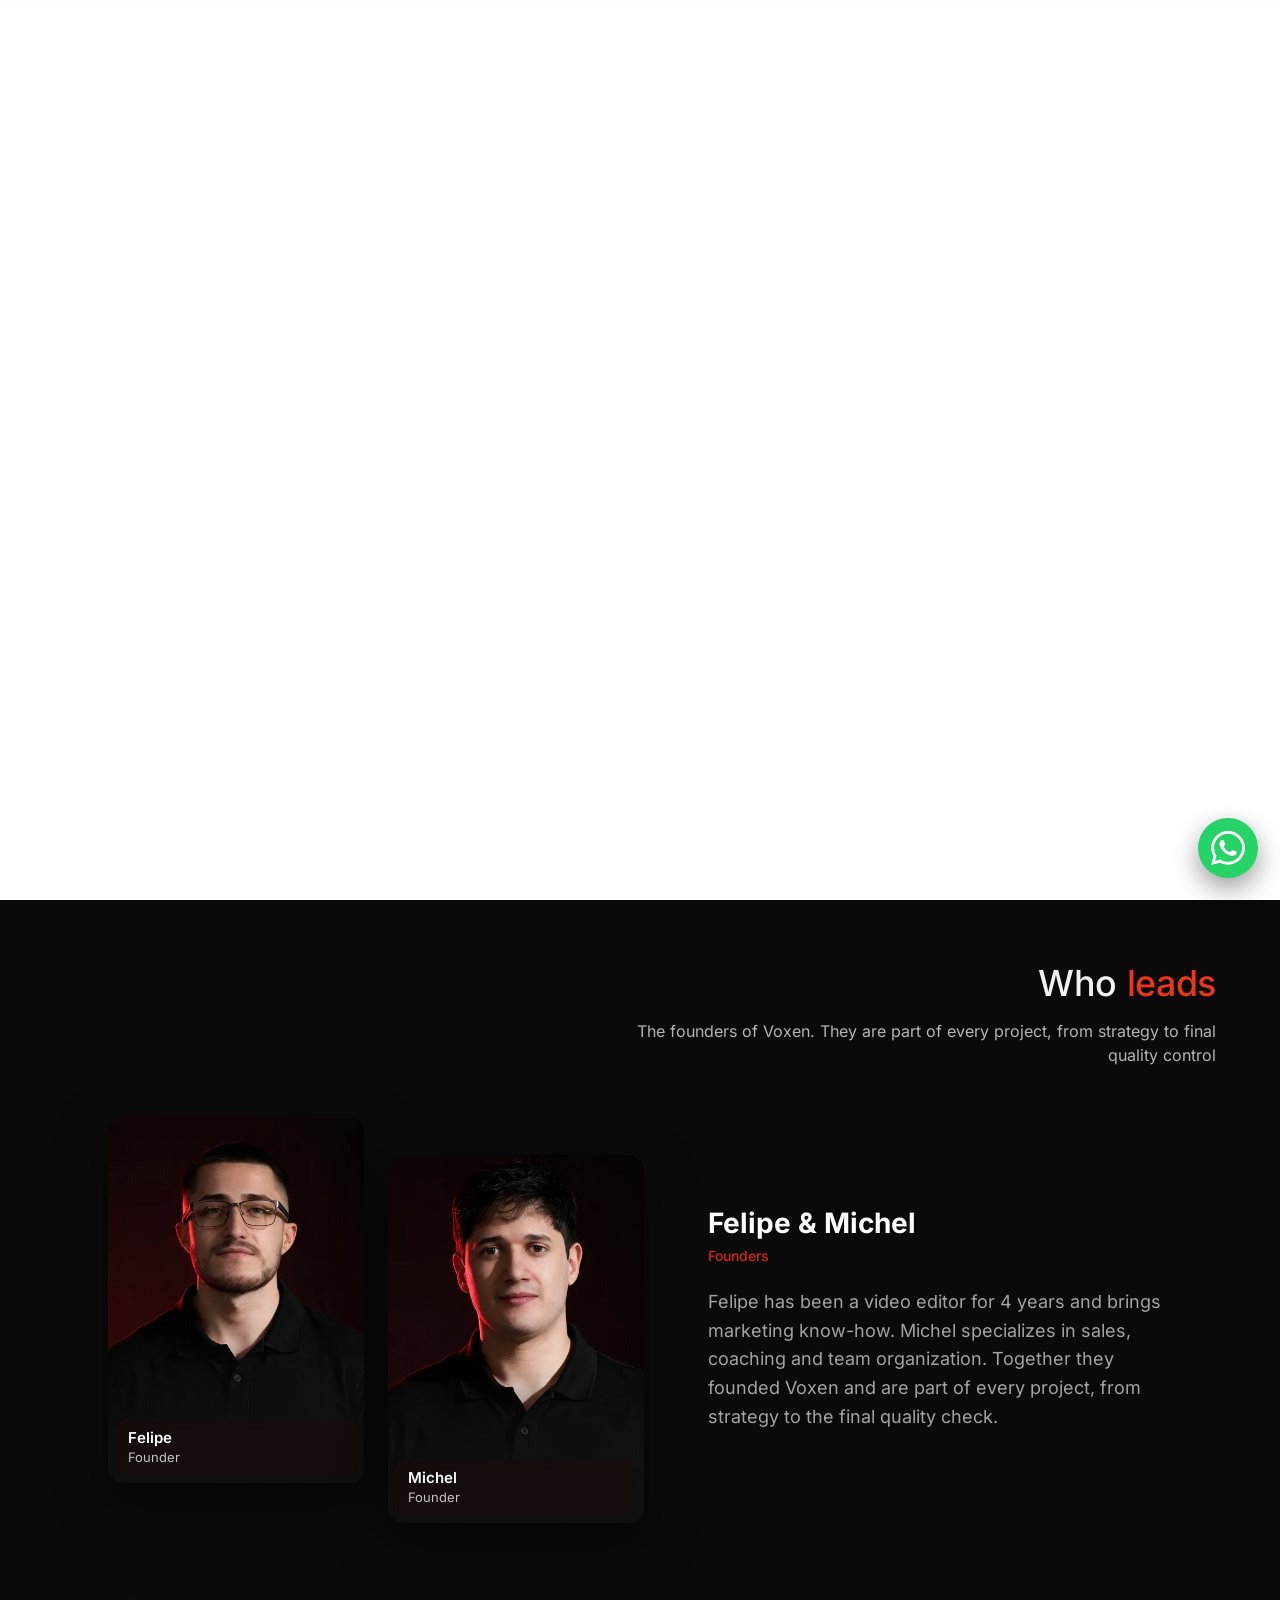
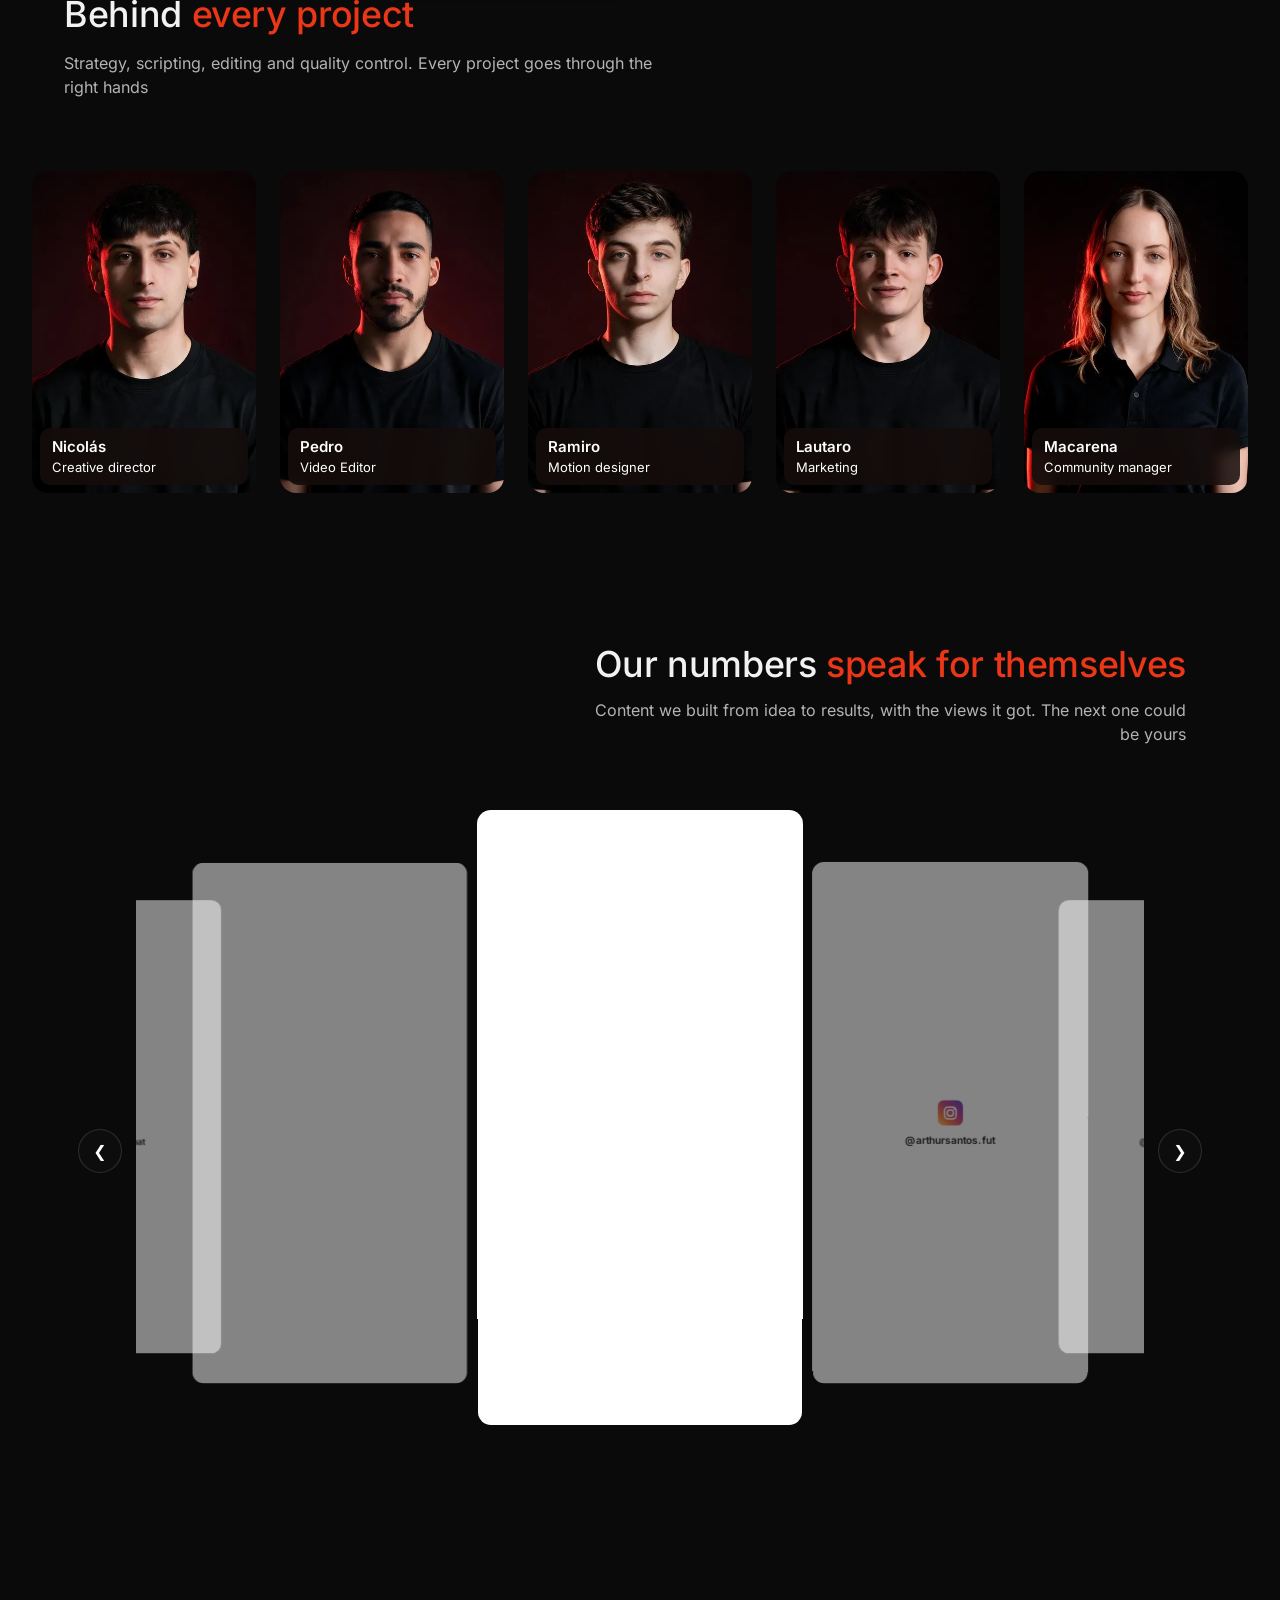
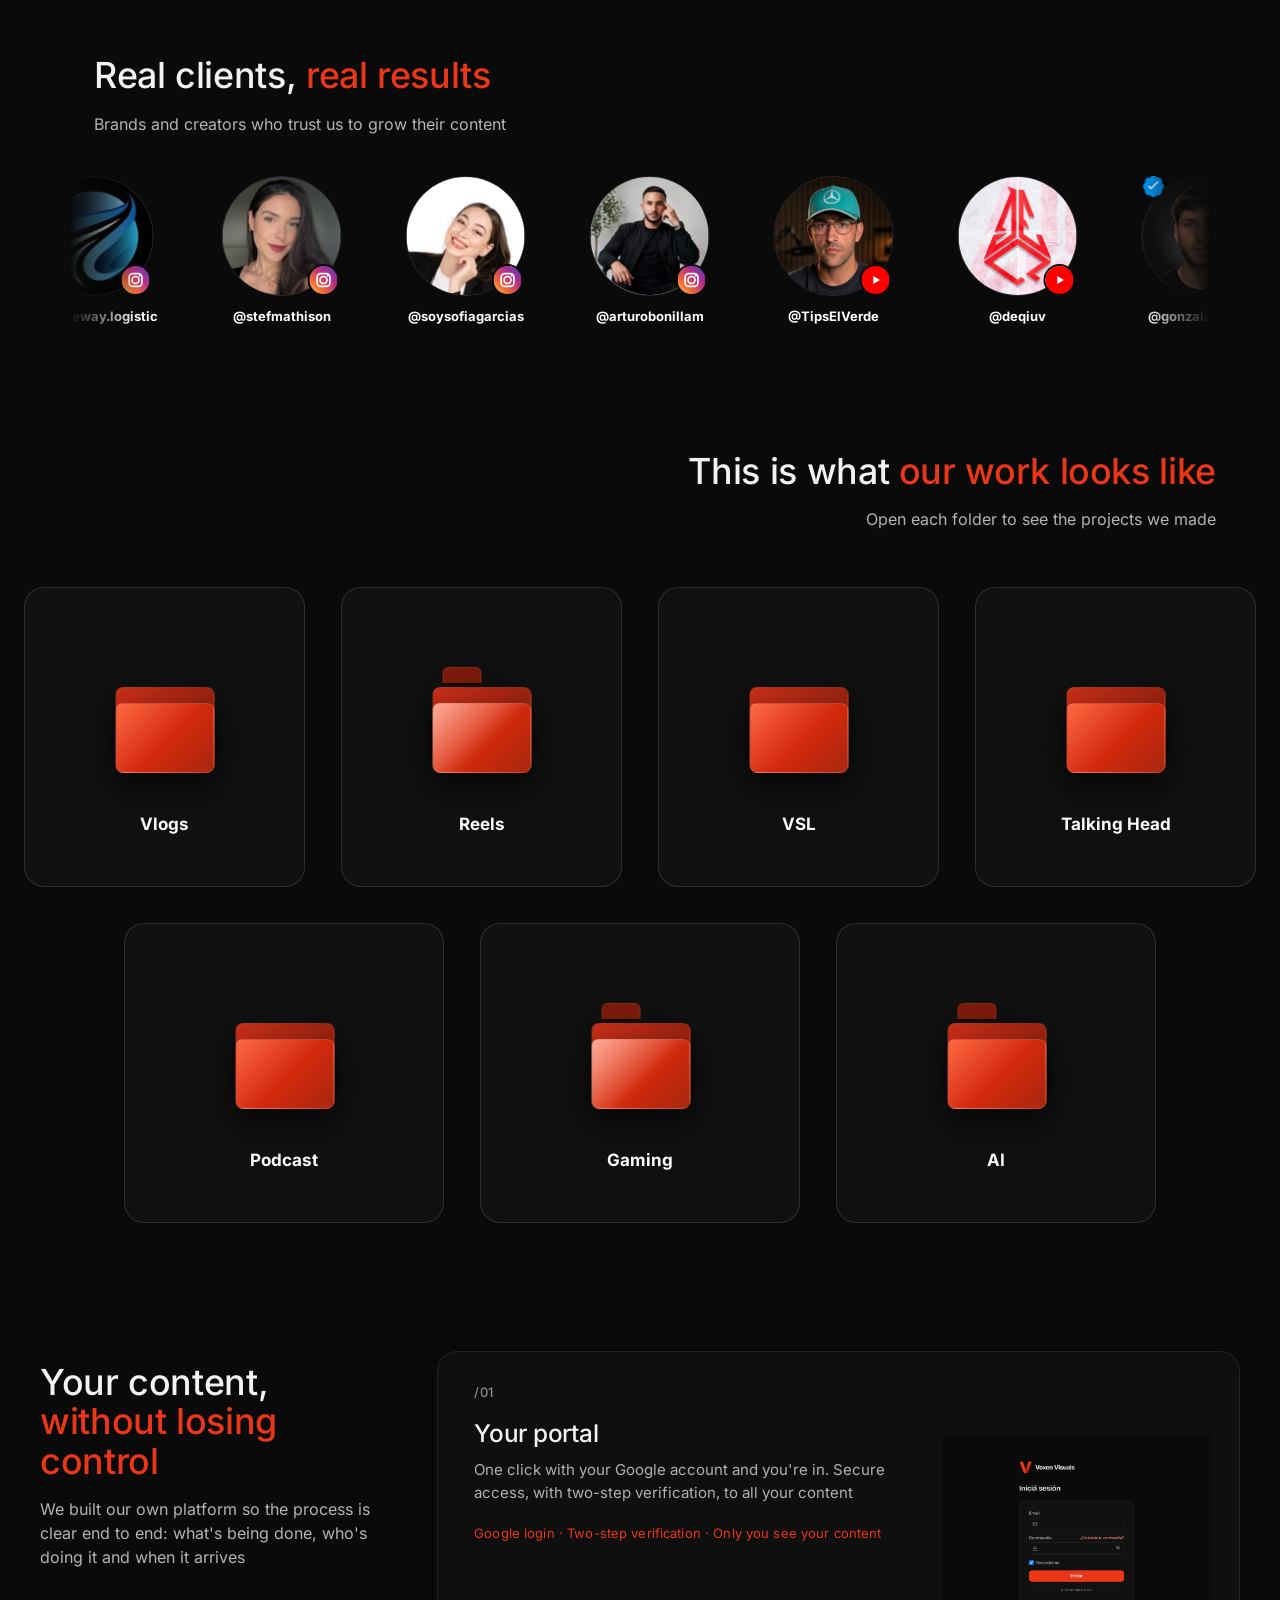
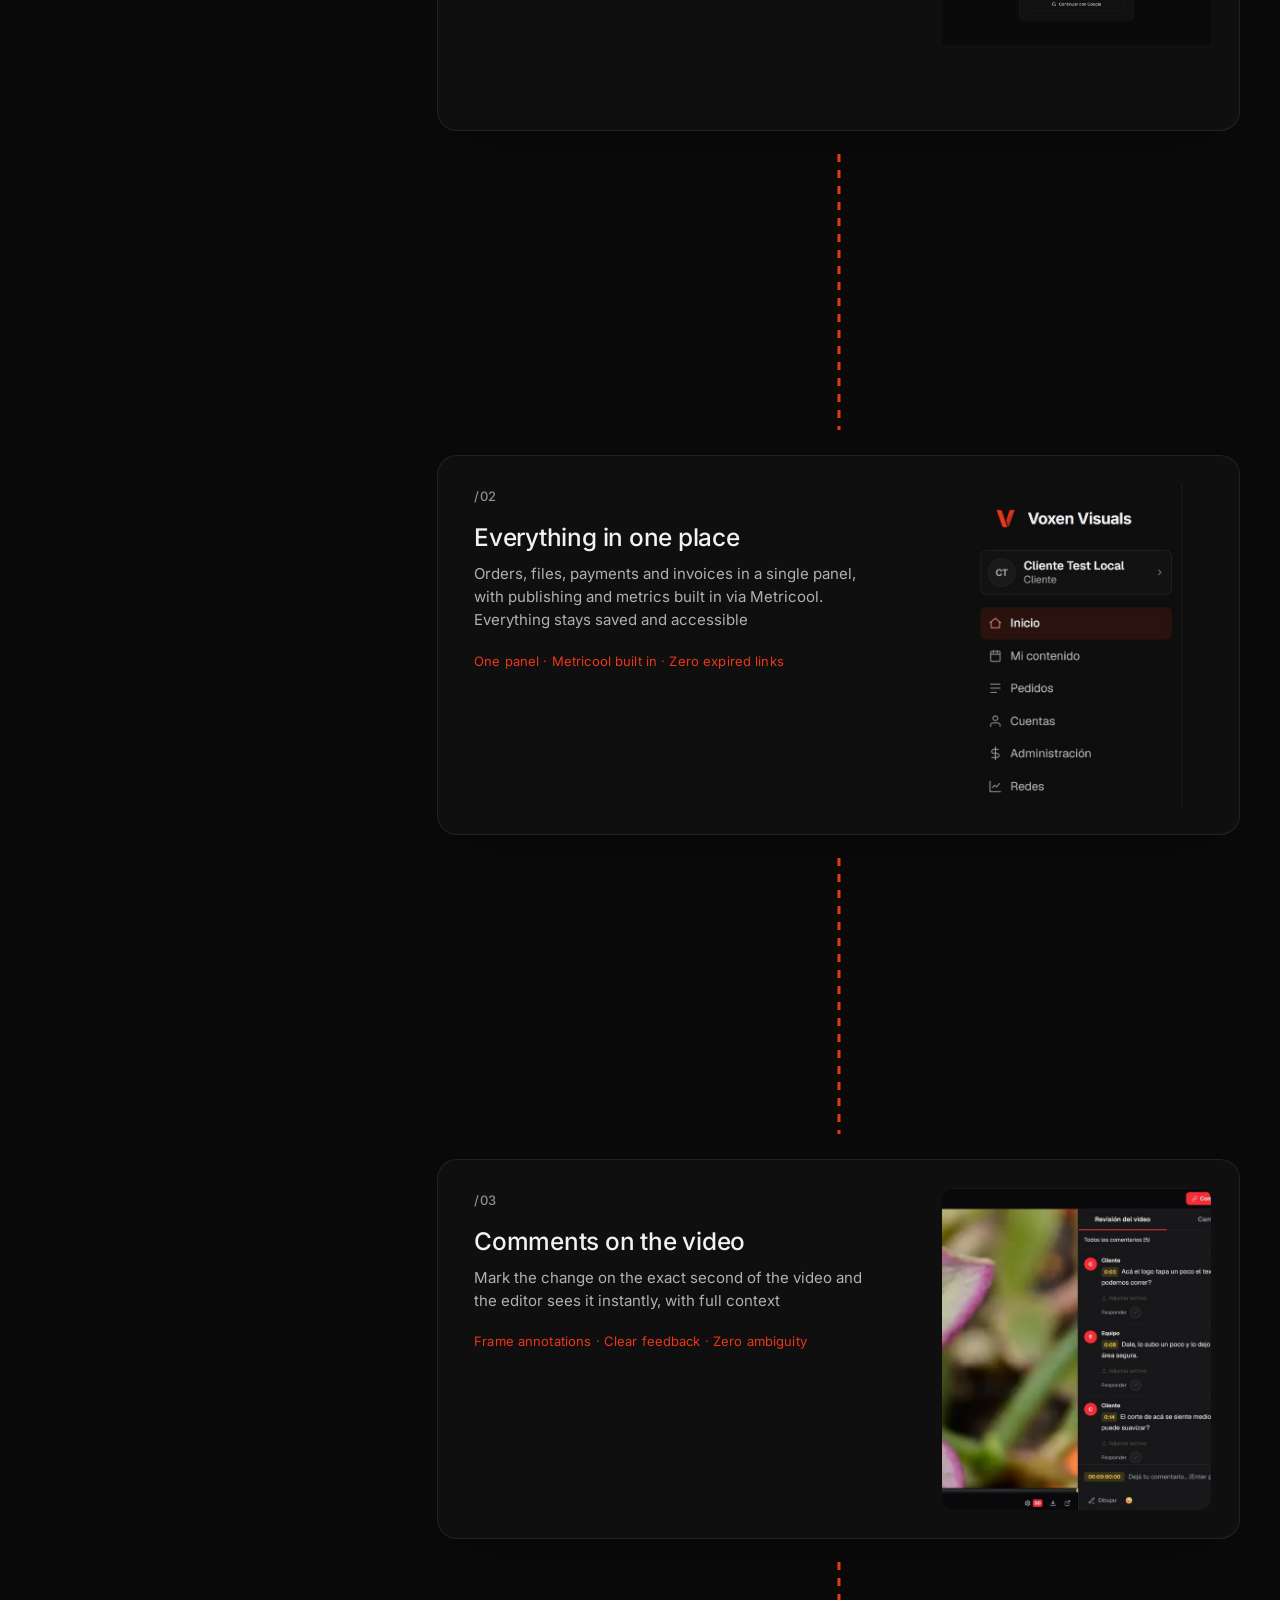
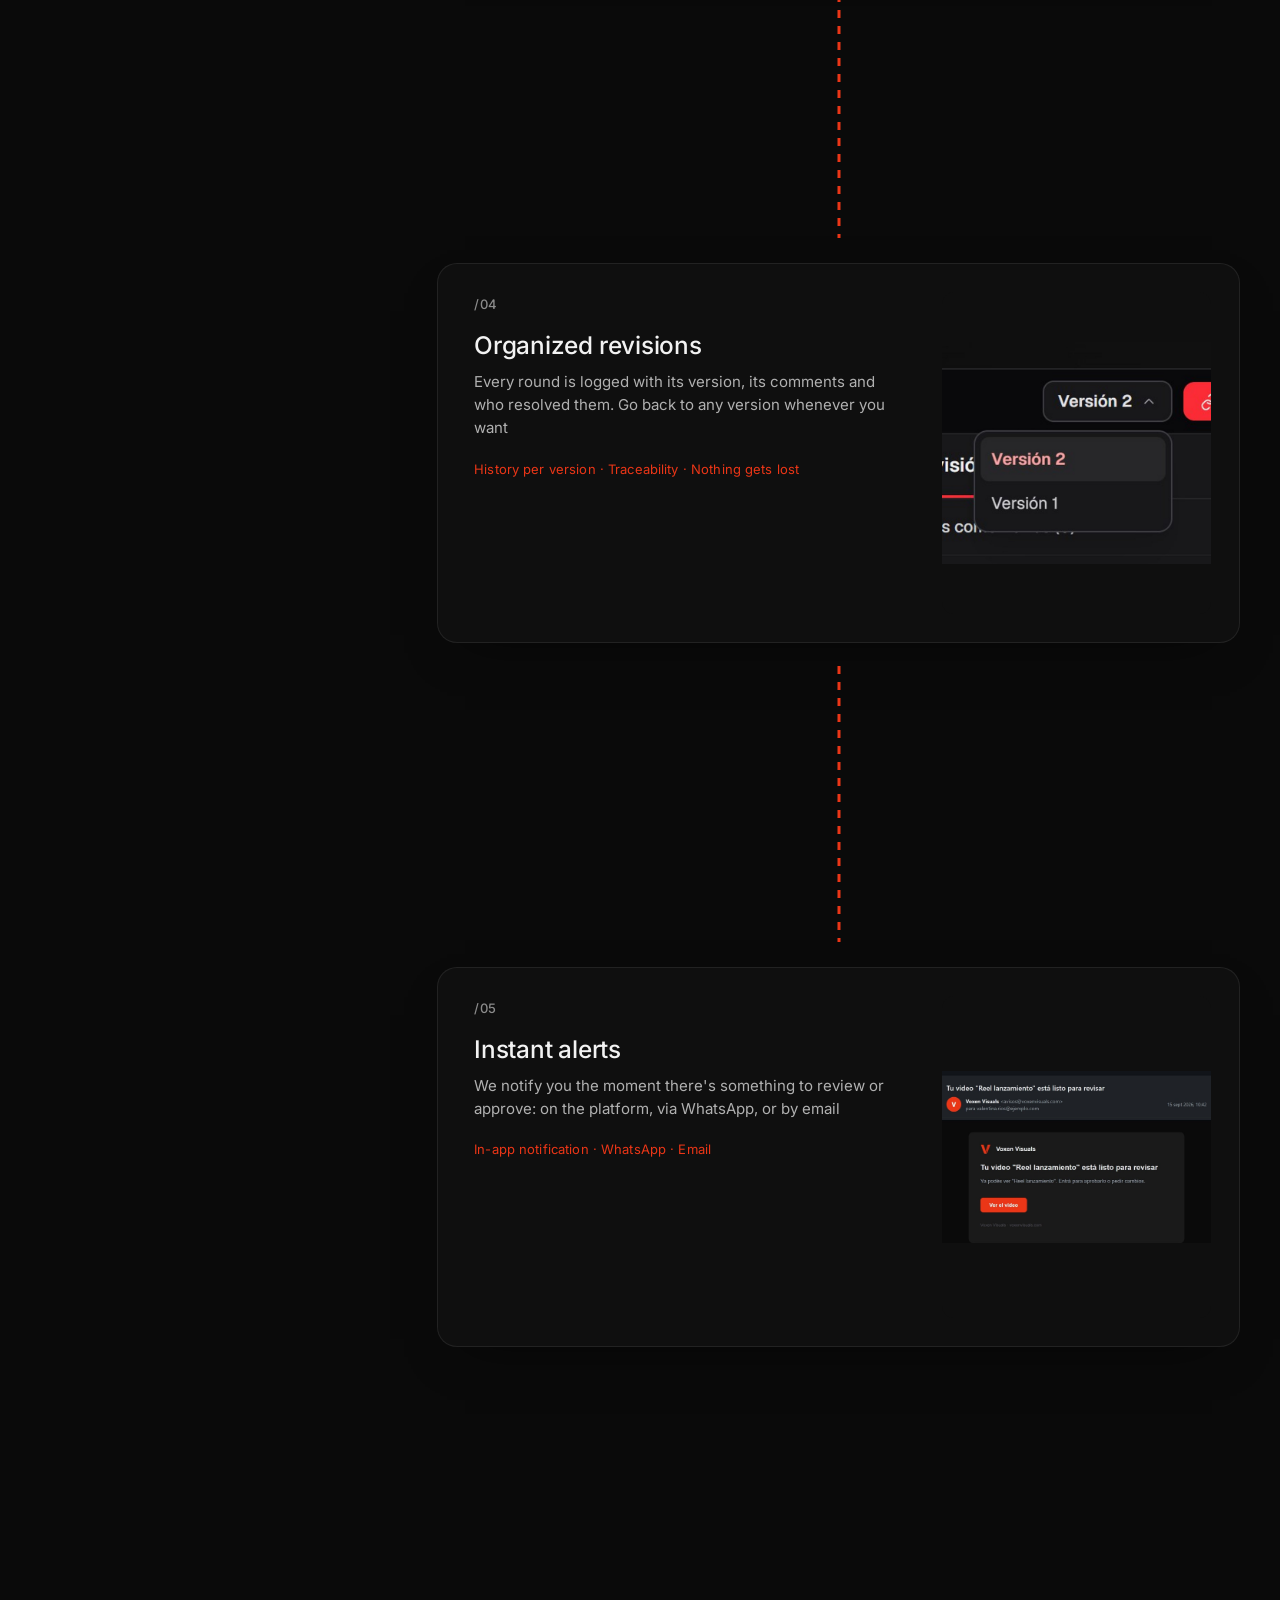
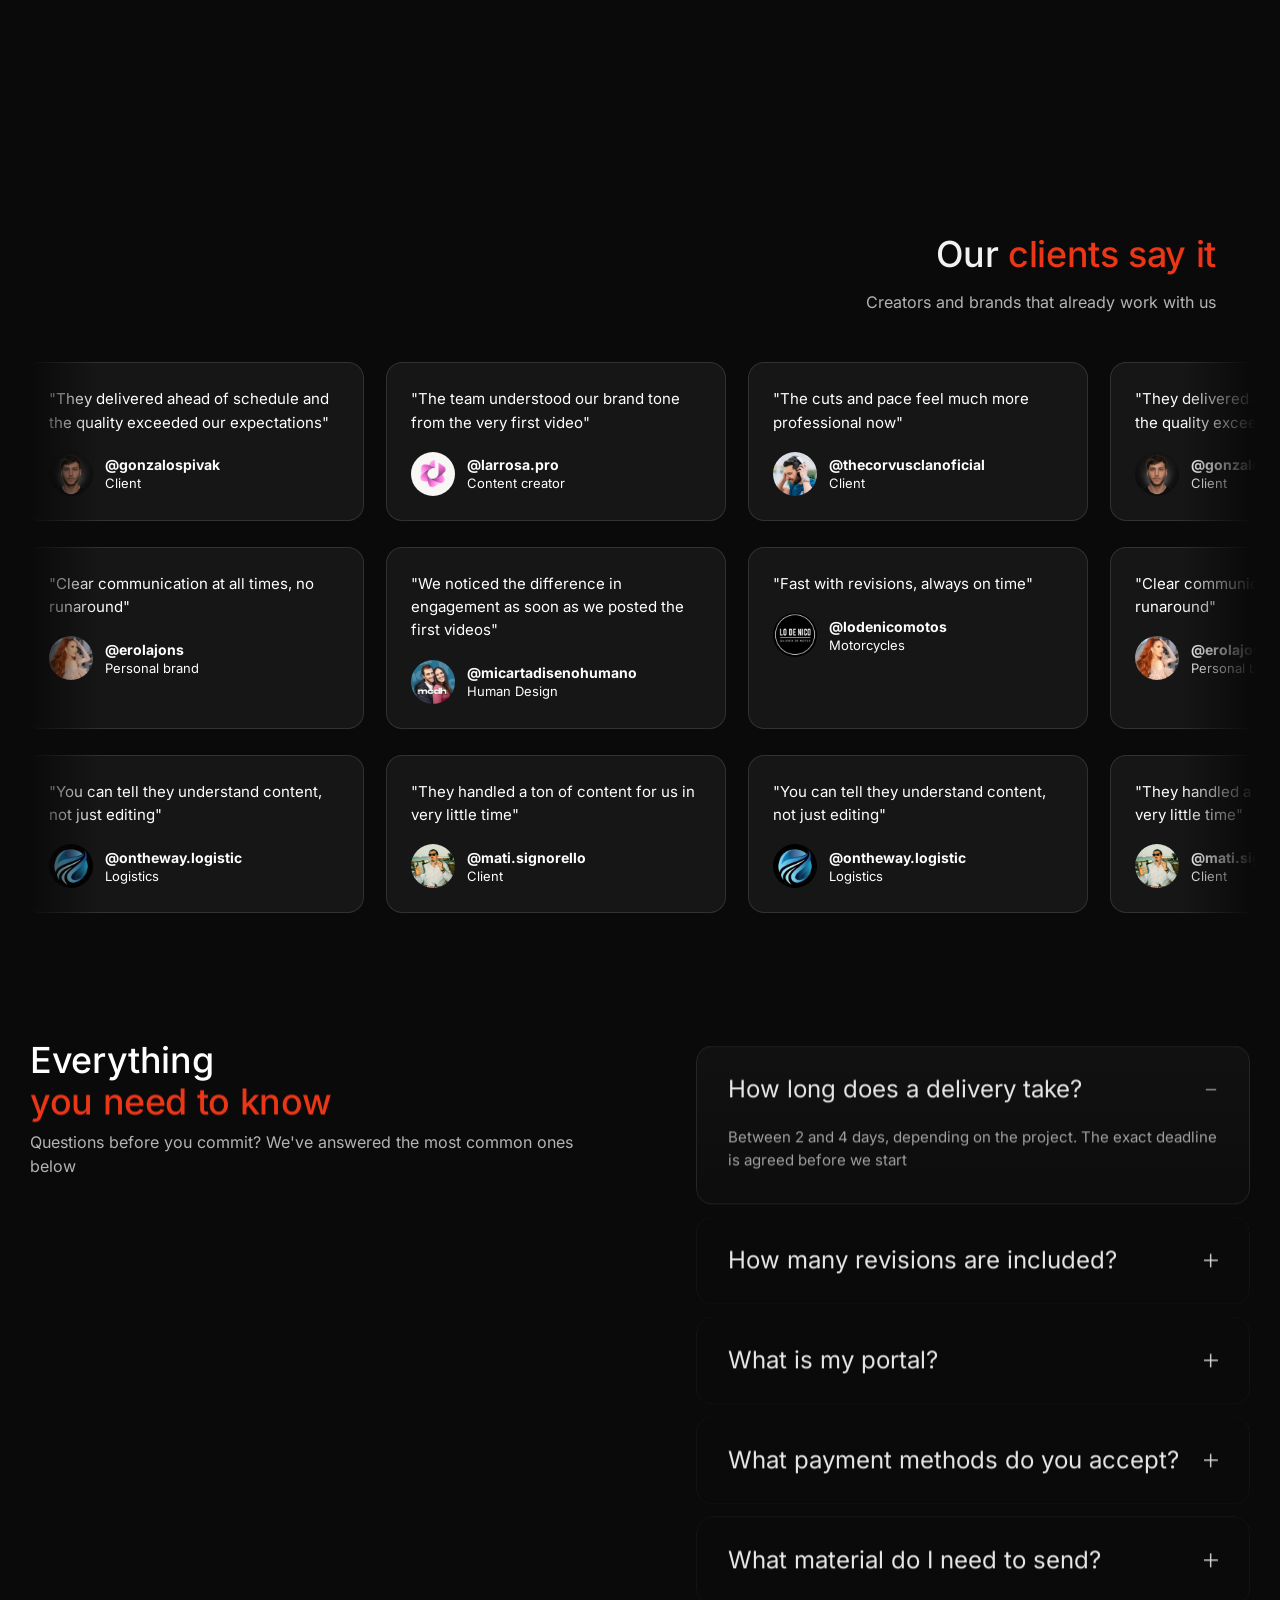
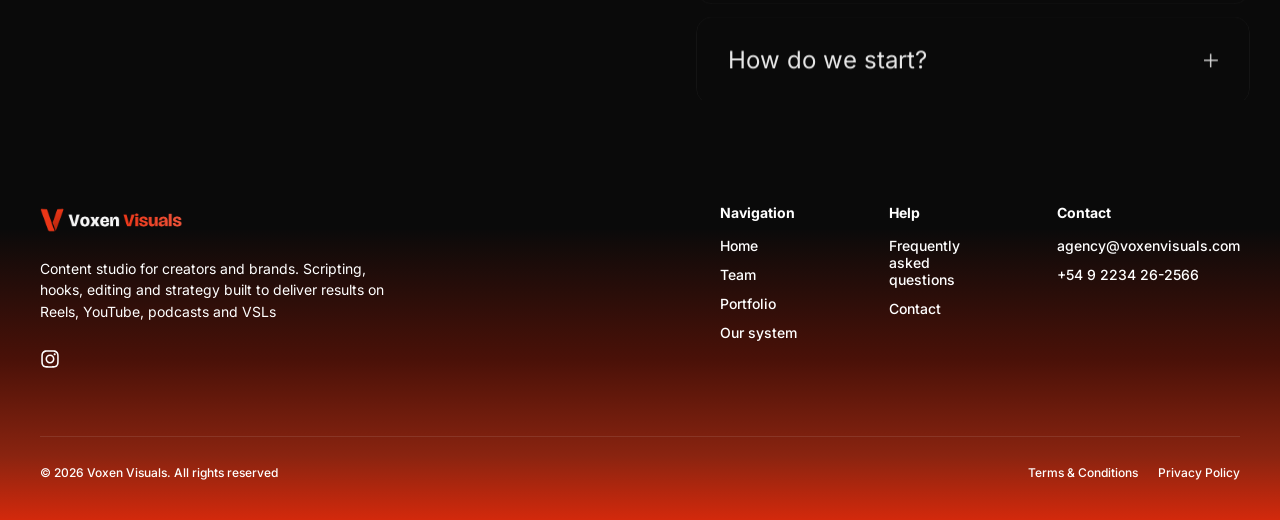
==== agencia/index.html @ de247606 "Equipo: todas las fotos con la misma cercania que la de Nicolas Escala medida por la distancia entre" ====
<!DOCTYPE html>
<html lang="es" data-redirect-timezone="1" dir="ltr" class="lenis"><head>
	<base href="/agencia/">
	<script src="/agencia/js/rerouter.js"></script>
	<meta charset="utf-8">
	<meta name="viewport" content="width=device-width, initial-scale=1">
	<meta name="generator" content="Framer 6ae8a13">
	<title>Voxen Visuals</title>
    <meta name="description" content="Voxen Visuals es un estudio de contenido para creadores y marcas: guion, hooks, edición y estrategia para reels, VSL, podcasts y YouTube que retienen y convierten. Gestionamos tu contenido de la idea a las métricas.">
    <!-- Favicon (paths absolutos con /agencia/ para que Google lo agarre sin depender del <base href>) -->
    <link rel="icon" type="image/png" sizes="512x512" href="/agencia/images/voxen-icon.png">
    <link rel="shortcut icon" href="/agencia/images/voxen-icon.png">
    <link rel="apple-touch-icon" sizes="180x180" href="/agencia/images/voxen-icon-180.png">
    <!-- Open Graph (URLs ABSOLUTAS: crawlers y previews de WhatsApp/Twitter no interpretan <base>) -->
    <meta property="og:type" content="website">
    <meta property="og:url" content="https://www.voxenvisuals.com/">
    <meta property="og:site_name" content="Voxen Visuals">
    <meta property="og:title" content="Voxen Visuals">
    <meta property="og:description" content="Voxen Visuals es un estudio de contenido para creadores y marcas: guion, hooks, edición y estrategia para reels, VSL, podcasts y YouTube que retienen y convierten. Gestionamos tu contenido de la idea a las métricas.">
    <meta property="og:image" content="https://www.voxenvisuals.com/agencia/images/voxen-og.png">
    <meta property="og:image:width" content="1200">
    <meta property="og:image:height" content="630">
    <meta property="og:locale" content="es_AR">
    <!-- X -->
    <meta name="twitter:card" content="summary_large_image">
    <meta name="twitter:title" content="Voxen Visuals · Estudio de contenido y estrategia">
    <meta name="twitter:description" content="Voxen Visuals es un estudio de contenido para creadores y marcas: guion, hooks, edición y estrategia para reels, VSL, podcasts y YouTube que retienen y convierten. Gestionamos tu contenido de la idea a las métricas.">
    <meta name="twitter:image" content="https://www.voxenvisuals.com/agencia/images/voxen-og.png">
    <!-- Schema.org Organization + logo — Google usa este JSON-LD para el
         panel de conocimiento y el ícono del rich snippet de búsqueda. -->
    <script type="application/ld+json">
    {
      "@context": "https://schema.org",
      "@type": "Organization",
      "name": "Voxen Visuals",
      "url": "https://www.voxenvisuals.com/",
      "logo": "https://www.voxenvisuals.com/agencia/images/voxen-icon.png",
      "sameAs": []
    }
    </script>
	
	
	
	<!-- Start of headStart -->
    
    <!-- End of headStart -->
	
	<style data-framer-font-css="">/* vietnamese */
@font-face {
  font-family: 'Inter';
  font-style: normal;
  font-weight: 300;
  font-stretch: 100%;
  font-display: swap;
  src: url(https://fonts.gstatic.com/s/bricolagegrotesque/v9/3y9H6as8bTXq_nANBjzKo3IeZx8z6up5BeSl5jBNz_19PpbpMXuECpwUxJBOm_OJWiawDFXplDs.woff2) format('woff2');
  unicode-range: U+0102-0103, U+0110-0111, U+0128-0129, U+0168-0169, U+01A0-01A1, U+01AF-01B0, U+0300-0301, U+0303-0304, U+0308-0309, U+0323, U+0329, U+1EA0-1EF9, U+20AB;
}
/* latin-ext */
@font-face {
  font-family: 'Inter';
  font-style: normal;
  font-weight: 300;
  font-stretch: 100%;
  font-display: swap;
  src: url(https://fonts.gstatic.com/s/bricolagegrotesque/v9/3y9H6as8bTXq_nANBjzKo3IeZx8z6up5BeSl5jBNz_19PpbpMXuECpwUxJBOm_OJWiawDVXplDs.woff2) format('woff2');
  unicode-range: U+0100-02BA, U+02BD-02C5, U+02C7-02CC, U+02CE-02D7, U+02DD-02FF, U+0304, U+0308, U+0329, U+1D00-1DBF, U+1E00-1E9F, U+1EF2-1EFF, U+2020, U+20A0-20AB, U+20AD-20C0, U+2113, U+2C60-2C7F, U+A720-A7FF;
}
/* latin */
@font-face {
  font-family: 'Inter';
  font-style: normal;
  font-weight: 300;
  font-stretch: 100%;
  font-display: swap;
  src: url(https://fonts.gstatic.com/s/bricolagegrotesque/v9/3y9H6as8bTXq_nANBjzKo3IeZx8z6up5BeSl5jBNz_19PpbpMXuECpwUxJBOm_OJWiawA1Xp.woff2) format('woff2');
  unicode-range: U+0000-00FF, U+0131, U+0152-0153, U+02BB-02BC, U+02C6, U+02DA, U+02DC, U+0304, U+0308, U+0329, U+2000-206F, U+20AC, U+2122, U+2191, U+2193, U+2212, U+2215, U+FEFF, U+FFFD;
}
/* vietnamese */
@font-face {
  font-family: 'Inter';
  font-style: normal;
  font-weight: 400;
  font-stretch: 100%;
  font-display: swap;
  src: url(https://fonts.gstatic.com/s/bricolagegrotesque/v9/3y9H6as8bTXq_nANBjzKo3IeZx8z6up5BeSl5jBNz_19PpbpMXuECpwUxJBOm_OJWiawDFXplDs.woff2) format('woff2');
  unicode-range: U+0102-0103, U+0110-0111, U+0128-0129, U+0168-0169, U+01A0-01A1, U+01AF-01B0, U+0300-0301, U+0303-0304, U+0308-0309, U+0323, U+0329, U+1EA0-1EF9, U+20AB;
}
/* latin-ext */
@font-face {
  font-family: 'Inter';
  font-style: normal;
  font-weight: 400;
  font-stretch: 100%;
  font-display: swap;
  src: url(https://fonts.gstatic.com/s/bricolagegrotesque/v9/3y9H6as8bTXq_nANBjzKo3IeZx8z6up5BeSl5jBNz_19PpbpMXuECpwUxJBOm_OJWiawDVXplDs.woff2) format('woff2');
  unicode-range: U+0100-02BA, U+02BD-02C5, U+02C7-02CC, U+02CE-02D7, U+02DD-02FF, U+0304, U+0308, U+0329, U+1D00-1DBF, U+1E00-1E9F, U+1EF2-1EFF, U+2020, U+20A0-20AB, U+20AD-20C0, U+2113, U+2C60-2C7F, U+A720-A7FF;
}
/* latin */
@font-face {
  font-family: 'Inter';
  font-style: normal;
  font-weight: 400;
  font-stretch: 100%;
  font-display: swap;
  src: url(https://fonts.gstatic.com/s/bricolagegrotesque/v9/3y9H6as8bTXq_nANBjzKo3IeZx8z6up5BeSl5jBNz_19PpbpMXuECpwUxJBOm_OJWiawA1Xp.woff2) format('woff2');
  unicode-range: U+0000-00FF, U+0131, U+0152-0153, U+02BB-02BC, U+02C6, U+02DA, U+02DC, U+0304, U+0308, U+0329, U+2000-206F, U+20AC, U+2122, U+2191, U+2193, U+2212, U+2215, U+FEFF, U+FFFD;
}
/* vietnamese */
@font-face {
  font-family: 'Inter';
  font-style: normal;
  font-weight: 500;
  font-stretch: 100%;
  font-display: swap;
  src: url(https://fonts.gstatic.com/s/bricolagegrotesque/v9/3y9H6as8bTXq_nANBjzKo3IeZx8z6up5BeSl5jBNz_19PpbpMXuECpwUxJBOm_OJWiawDFXplDs.woff2) format('woff2');
  unicode-range: U+0102-0103, U+0110-0111, U+0128-0129, U+0168-0169, U+01A0-01A1, U+01AF-01B0, U+0300-0301, U+0303-0304, U+0308-0309, U+0323, U+0329, U+1EA0-1EF9, U+20AB;
}
/* latin-ext */
@font-face {
  font-family: 'Inter';
  font-style: normal;
  font-weight: 500;
  font-stretch: 100%;
  font-display: swap;
  src: url(https://fonts.gstatic.com/s/bricolagegrotesque/v9/3y9H6as8bTXq_nANBjzKo3IeZx8z6up5BeSl5jBNz_19PpbpMXuECpwUxJBOm_OJWiawDVXplDs.woff2) format('woff2');
  unicode-range: U+0100-02BA, U+02BD-02C5, U+02C7-02CC, U+02CE-02D7, U+02DD-02FF, U+0304, U+0308, U+0329, U+1D00-1DBF, U+1E00-1E9F, U+1EF2-1EFF, U+2020, U+20A0-20AB, U+20AD-20C0, U+2113, U+2C60-2C7F, U+A720-A7FF;
}
/* latin */
@font-face {
  font-family: 'Inter';
  font-style: normal;
  font-weight: 500;
  font-stretch: 100%;
  font-display: swap;
  src: url(https://fonts.gstatic.com/s/bricolagegrotesque/v9/3y9H6as8bTXq_nANBjzKo3IeZx8z6up5BeSl5jBNz_19PpbpMXuECpwUxJBOm_OJWiawA1Xp.woff2) format('woff2');
  unicode-range: U+0000-00FF, U+0131, U+0152-0153, U+02BB-02BC, U+02C6, U+02DA, U+02DC, U+0304, U+0308, U+0329, U+2000-206F, U+20AC, U+2122, U+2191, U+2193, U+2212, U+2215, U+FEFF, U+FFFD;
}
/* vietnamese */
@font-face {
  font-family: 'Inter';
  font-style: normal;
  font-weight: 600;
  font-stretch: 100%;
  font-display: swap;
  src: url(https://fonts.gstatic.com/s/bricolagegrotesque/v9/3y9H6as8bTXq_nANBjzKo3IeZx8z6up5BeSl5jBNz_19PpbpMXuECpwUxJBOm_OJWiawDFXplDs.woff2) format('woff2');
  unicode-range: U+0102-0103, U+0110-0111, U+0128-0129, U+0168-0169, U+01A0-01A1, U+01AF-01B0, U+0300-0301, U+0303-0304, U+0308-0309, U+0323, U+0329, U+1EA0-1EF9, U+20AB;
}
/* latin-ext */
@font-face {
  font-family: 'Inter';
  font-style: normal;
  font-weight: 600;
  font-stretch: 100%;
  font-display: swap;
  src: url(https://fonts.gstatic.com/s/bricolagegrotesque/v9/3y9H6as8bTXq_nANBjzKo3IeZx8z6up5BeSl5jBNz_19PpbpMXuECpwUxJBOm_OJWiawDVXplDs.woff2) format('woff2');
  unicode-range: U+0100-02BA, U+02BD-02C5, U+02C7-02CC, U+02CE-02D7, U+02DD-02FF, U+0304, U+0308, U+0329, U+1D00-1DBF, U+1E00-1E9F, U+1EF2-1EFF, U+2020, U+20A0-20AB, U+20AD-20C0, U+2113, U+2C60-2C7F, U+A720-A7FF;
}
/* latin */
@font-face {
  font-family: 'Inter';
  font-style: normal;
  font-weight: 600;
  font-stretch: 100%;
  font-display: swap;
  src: url(https://fonts.gstatic.com/s/bricolagegrotesque/v9/3y9H6as8bTXq_nANBjzKo3IeZx8z6up5BeSl5jBNz_19PpbpMXuECpwUxJBOm_OJWiawA1Xp.woff2) format('woff2');
  unicode-range: U+0000-00FF, U+0131, U+0152-0153, U+02BB-02BC, U+02C6, U+02DA, U+02DC, U+0304, U+0308, U+0329, U+2000-206F, U+20AC, U+2122, U+2191, U+2193, U+2212, U+2215, U+FEFF, U+FFFD;
}
/* vietnamese */
@font-face {
  font-family: 'Inter';
  font-style: normal;
  font-weight: 700;
  font-stretch: 100%;
  font-display: swap;
  src: url(https://fonts.gstatic.com/s/bricolagegrotesque/v9/3y9H6as8bTXq_nANBjzKo3IeZx8z6up5BeSl5jBNz_19PpbpMXuECpwUxJBOm_OJWiawDFXplDs.woff2) format('woff2');
  unicode-range: U+0102-0103, U+0110-0111, U+0128-0129, U+0168-0169, U+01A0-01A1, U+01AF-01B0, U+0300-0301, U+0303-0304, U+0308-0309, U+0323, U+0329, U+1EA0-1EF9, U+20AB;
}
/* latin-ext */
@font-face {
  font-family: 'Inter';
  font-style: normal;
  font-weight: 700;
  font-stretch: 100%;
  font-display: swap;
  src: url(https://fonts.gstatic.com/s/bricolagegrotesque/v9/3y9H6as8bTXq_nANBjzKo3IeZx8z6up5BeSl5jBNz_19PpbpMXuECpwUxJBOm_OJWiawDVXplDs.woff2) format('woff2');
  unicode-range: U+0100-02BA, U+02BD-02C5, U+02C7-02CC, U+02CE-02D7, U+02DD-02FF, U+0304, U+0308, U+0329, U+1D00-1DBF, U+1E00-1E9F, U+1EF2-1EFF, U+2020, U+20A0-20AB, U+20AD-20C0, U+2113, U+2C60-2C7F, U+A720-A7FF;
}
/* latin */
@font-face {
  font-family: 'Inter';
  font-style: normal;
  font-weight: 700;
  font-stretch: 100%;
  font-display: swap;
  src: url(https://fonts.gstatic.com/s/bricolagegrotesque/v9/3y9H6as8bTXq_nANBjzKo3IeZx8z6up5BeSl5jBNz_19PpbpMXuECpwUxJBOm_OJWiawA1Xp.woff2) format('woff2');
  unicode-range: U+0000-00FF, U+0131, U+0152-0153, U+02BB-02BC, U+02C6, U+02DA, U+02DC, U+0304, U+0308, U+0329, U+2000-206F, U+20AC, U+2122, U+2191, U+2193, U+2212, U+2215, U+FEFF, U+FFFD;
}
/* cyrillic-ext */
@font-face {
  font-family: 'Roboto';
  font-style: normal;
  font-weight: 400;
  font-stretch: 100%;
  font-display: swap;
  src: url(https://fonts.gstatic.com/s/roboto/v51/KFOMCnqEu92Fr1ME7kSn66aGLdTylUAMQXC89YmC2DPNWubEbVmZiArmlw.woff2) format('woff2');
  unicode-range: U+0460-052F, U+1C80-1C8A, U+20B4, U+2DE0-2DFF, U+A640-A69F, U+FE2E-FE2F;
}
/* cyrillic */
@font-face {
  font-family: 'Roboto';
  font-style: normal;
  font-weight: 400;
  font-stretch: 100%;
  font-display: swap;
  src: url(https://fonts.gstatic.com/s/roboto/v51/KFOMCnqEu92Fr1ME7kSn66aGLdTylUAMQXC89YmC2DPNWubEbVmQiArmlw.woff2) format('woff2');
  unicode-range: U+0301, U+0400-045F, U+0490-0491, U+04B0-04B1, U+2116;
}
/* greek-ext */
@font-face {
  font-family: 'Roboto';
  font-style: normal;
  font-weight: 400;
  font-stretch: 100%;
  font-display: swap;
  src: url(https://fonts.gstatic.com/s/roboto/v51/KFOMCnqEu92Fr1ME7kSn66aGLdTylUAMQXC89YmC2DPNWubEbVmYiArmlw.woff2) format('woff2');
  unicode-range: U+1F00-1FFF;
}
/* greek */
@font-face {
  font-family: 'Roboto';
  font-style: normal;
  font-weight: 400;
  font-stretch: 100%;
  font-display: swap;
  src: url(https://fonts.gstatic.com/s/roboto/v51/KFOMCnqEu92Fr1ME7kSn66aGLdTylUAMQXC89YmC2DPNWubEbVmXiArmlw.woff2) format('woff2');
  unicode-range: U+0370-0377, U+037A-037F, U+0384-038A, U+038C, U+038E-03A1, U+03A3-03FF;
}
/* math */
@font-face {
  font-family: 'Roboto';
  font-style: normal;
  font-weight: 400;
  font-stretch: 100%;
  font-display: swap;
  src: url(https://fonts.gstatic.com/s/roboto/v51/KFOMCnqEu92Fr1ME7kSn66aGLdTylUAMQXC89YmC2DPNWubEbVnoiArmlw.woff2) format('woff2');
  unicode-range: U+0302-0303, U+0305, U+0307-0308, U+0310, U+0312, U+0315, U+031A, U+0326-0327, U+032C, U+032F-0330, U+0332-0333, U+0338, U+033A, U+0346, U+034D, U+0391-03A1, U+03A3-03A9, U+03B1-03C9, U+03D1, U+03D5-03D6, U+03F0-03F1, U+03F4-03F5, U+2016-2017, U+2034-2038, U+203C, U+2040, U+2043, U+2047, U+2050, U+2057, U+205F, U+2070-2071, U+2074-208E, U+2090-209C, U+20D0-20DC, U+20E1, U+20E5-20EF, U+2100-2112, U+2114-2115, U+2117-2121, U+2123-214F, U+2190, U+2192, U+2194-21AE, U+21B0-21E5, U+21F1-21F2, U+21F4-2211, U+2213-2214, U+2216-22FF, U+2308-230B, U+2310, U+2319, U+231C-2321, U+2336-237A, U+237C, U+2395, U+239B-23B7, U+23D0, U+23DC-23E1, U+2474-2475, U+25AF, U+25B3, U+25B7, U+25BD, U+25C1, U+25CA, U+25CC, U+25FB, U+266D-266F, U+27C0-27FF, U+2900-2AFF, U+2B0E-2B11, U+2B30-2B4C, U+2BFE, U+3030, U+FF5B, U+FF5D, U+1D400-1D7FF, U+1EE00-1EEFF;
}
/* symbols */
@font-face {
  font-family: 'Roboto';
  font-style: normal;
  font-weight: 400;
  font-stretch: 100%;
  font-display: swap;
  src: url(https://fonts.gstatic.com/s/roboto/v51/KFOMCnqEu92Fr1ME7kSn66aGLdTylUAMQXC89YmC2DPNWubEbVn6iArmlw.woff2) format('woff2');
  unicode-range: U+0001-000C, U+000E-001F, U+007F-009F, U+20DD-20E0, U+20E2-20E4, U+2150-218F, U+2190, U+2192, U+2194-2199, U+21AF, U+21E6-21F0, U+21F3, U+2218-2219, U+2299, U+22C4-22C6, U+2300-243F, U+2440-244A, U+2460-24FF, U+25A0-27BF, U+2800-28FF, U+2921-2922, U+2981, U+29BF, U+29EB, U+2B00-2BFF, U+4DC0-4DFF, U+FFF9-FFFB, U+10140-1018E, U+10190-1019C, U+101A0, U+101D0-101FD, U+102E0-102FB, U+10E60-10E7E, U+1D2C0-1D2D3, U+1D2E0-1D37F, U+1F000-1F0FF, U+1F100-1F1AD, U+1F1E6-1F1FF, U+1F30D-1F30F, U+1F315, U+1F31C, U+1F31E, U+1F320-1F32C, U+1F336, U+1F378, U+1F37D, U+1F382, U+1F393-1F39F, U+1F3A7-1F3A8, U+1F3AC-1F3AF, U+1F3C2, U+1F3C4-1F3C6, U+1F3CA-1F3CE, U+1F3D4-1F3E0, U+1F3ED, U+1F3F1-1F3F3, U+1F3F5-1F3F7, U+1F408, U+1F415, U+1F41F, U+1F426, U+1F43F, U+1F441-1F442, U+1F444, U+1F446-1F449, U+1F44C-1F44E, U+1F453, U+1F46A, U+1F47D, U+1F4A3, U+1F4B0, U+1F4B3, U+1F4B9, U+1F4BB, U+1F4BF, U+1F4C8-1F4CB, U+1F4D6, U+1F4DA, U+1F4DF, U+1F4E3-1F4E6, U+1F4EA-1F4ED, U+1F4F7, U+1F4F9-1F4FB, U+1F4FD-1F4FE, U+1F503, U+1F507-1F50B, U+1F50D, U+1F512-1F513, U+1F53E-1F54A, U+1F54F-1F5FA, U+1F610, U+1F650-1F67F, U+1F687, U+1F68D, U+1F691, U+1F694, U+1F698, U+1F6AD, U+1F6B2, U+1F6B9-1F6BA, U+1F6BC, U+1F6C6-1F6CF, U+1F6D3-1F6D7, U+1F6E0-1F6EA, U+1F6F0-1F6F3, U+1F6F7-1F6FC, U+1F700-1F7FF, U+1F800-1F80B, U+1F810-1F847, U+1F850-1F859, U+1F860-1F887, U+1F890-1F8AD, U+1F8B0-1F8BB, U+1F8C0-1F8C1, U+1F900-1F90B, U+1F93B, U+1F946, U+1F984, U+1F996, U+1F9E9, U+1FA00-1FA6F, U+1FA70-1FA7C, U+1FA80-1FA89, U+1FA8F-1FAC6, U+1FACE-1FADC, U+1FADF-1FAE9, U+1FAF0-1FAF8, U+1FB00-1FBFF;
}
/* vietnamese */
@font-face {
  font-family: 'Roboto';
  font-style: normal;
  font-weight: 400;
  font-stretch: 100%;
  font-display: swap;
  src: url(https://fonts.gstatic.com/s/roboto/v51/KFOMCnqEu92Fr1ME7kSn66aGLdTylUAMQXC89YmC2DPNWubEbVmbiArmlw.woff2) format('woff2');
  unicode-range: U+0102-0103, U+0110-0111, U+0128-0129, U+0168-0169, U+01A0-01A1, U+01AF-01B0, U+0300-0301, U+0303-0304, U+0308-0309, U+0323, U+0329, U+1EA0-1EF9, U+20AB;
}
/* latin-ext */
@font-face {
  font-family: 'Roboto';
  font-style: normal;
  font-weight: 400;
  font-stretch: 100%;
  font-display: swap;
  src: url(https://fonts.gstatic.com/s/roboto/v51/KFOMCnqEu92Fr1ME7kSn66aGLdTylUAMQXC89YmC2DPNWubEbVmaiArmlw.woff2) format('woff2');
  unicode-range: U+0100-02BA, U+02BD-02C5, U+02C7-02CC, U+02CE-02D7, U+02DD-02FF, U+0304, U+0308, U+0329, U+1D00-1DBF, U+1E00-1E9F, U+1EF2-1EFF, U+2020, U+20A0-20AB, U+20AD-20C0, U+2113, U+2C60-2C7F, U+A720-A7FF;
}
/* latin */
@font-face {
  font-family: 'Roboto';
  font-style: normal;
  font-weight: 400;
  font-stretch: 100%;
  font-display: swap;
  src: url(https://fonts.gstatic.com/s/roboto/v51/KFOMCnqEu92Fr1ME7kSn66aGLdTylUAMQXC89YmC2DPNWubEbVmUiAo.woff2) format('woff2');
  unicode-range: U+0000-00FF, U+0131, U+0152-0153, U+02BB-02BC, U+02C6, U+02DA, U+02DC, U+0304, U+0308, U+0329, U+2000-206F, U+20AC, U+2122, U+2191, U+2193, U+2212, U+2215, U+FEFF, U+FFFD;
}

@font-face { font-family: "Inter Placeholder"; src: local("Arial"); ascent-override: 87.18%; descent-override: 25.31%; line-gap-override: 0.00%; size-adjust: 106.68% }
@font-face { font-family: "Roboto Placeholder"; src: local("Arial"); ascent-override: 92.43%; descent-override: 24.32%; line-gap-override: 0.00%; size-adjust: 100.37% }
@font-face { font-family: "PP Inter Book Placeholder"; src: local("Arial"); ascent-override: 101.42%; descent-override: 25.62%; line-gap-override: 0.00%; size-adjust: 94.46% }
@font-face { font-family: "Inter Placeholder"; src: local("Arial"); ascent-override: 98.07%; descent-override: 24.77%; line-gap-override: 0.00%; size-adjust: 97.68% }
@font-face { font-family: "Inter Placeholder"; src: local("Arial"); ascent-override: 89.79%; descent-override: 22.36%; line-gap-override: 0.00%; size-adjust: 107.89% }</style>
	<link href="https://fonts.gstatic.com" rel="preconnect" crossorigin="">
	
	<meta name="robots" content="max-image-preview:large"><link rel="canonical" href="https://www.voxenvisuals.com/"><style data-framer-css-ssr-minified="" data-framer-components="framer-lib-cursors-host framer-3rtY3 PropertyOverrides framer-izr5y framer-lib-combinedCSSRules framer-8amgn framer-OmG2n framer-bJ4dk framer-YTkOp framer-5DRkK framer-dF9p7 framer-u7Bt8 framer-5O7Le framer-IMBY9 framer-acxu9 framer-ue6nq framer-EEeBb framer-h0TIo framer-2tLNh framer-QJOAl framer-LM4fa framer-i0APt framer-K5Rzf framer-SPcuQ framer-2rYmu framer-eBJoL framer-QmHfk framer-xyvuV framer-14cNU framer-CEuV2 framer-ZkNFw framer-UvbKT framer-tUPky framer-wq1Lx framer-GuED3 framer-pTuBd framer-Gfi2S framer-7IrXm framer-1h06F framer-jgAff framer-noce4">html,body,#main{box-sizing:border-box;margin:0;padding:0}:root{-webkit-font-smoothing:antialiased;-moz-osx-font-smoothing:grayscale}*{box-sizing:border-box;-webkit-font-smoothing:inherit}h1,h2,h3,h4,h5,h6,p,figure{margin:0}body,input,textarea,select,button{font-family:sans-serif;font-size:12px}body{--token-c090c24e-f83c-4b12-b361-30f284142f04:#f5f5f50d;--token-2ee91d79-478c-4695-9c6b-241f9952f218:#f5f5f51a;--token-e6be3043-e1a9-4dbf-8f7b-1ce31d52b0bb:#f5f5f599;--token-857887c0-9486-4a16-b7a3-5457d6a4efbc:#ffffff;--token-9d22cc14-9428-4f32-a631-82e7e5b3c5ff:#ffffff;--token-f0c343a0-cceb-44a5-b41b-3498f480f8d9:#2a2a2a;--token-c5c9e562-6208-494c-a46c-1fb5738d89f6:#0a0a0a;--token-afb74b33-33b5-405c-993c-bc987d8e5faf:#f5f5f526;--token-9a7b5b16-c52f-44cf-8d26-19e3fff7a3d6:#0a0a0a;--token-9c688277-187e-41de-9543-657efcd0ce91:#0a0a0a66;--token-3a7ce4ea-6dc4-47b3-a143-c08eb2df85b0:#0a0a0a1a;--token-200eaa61-447c-4072-9224-0e83e56d0686:#f5f5f5e6;--token-2ceff160-5ff2-4341-a5c2-29bbb8e80ad2:#ffffff;--token-8f73c29a-f931-4e35-bf1d-abf6e1668228:#d3290c;--token-7ee9f6f6-83c7-4c33-b435-3b6d8424da50:#d3290c}@supports (z-index:calc(infinity)){#__framer-badge-container{--infinity:infinity}}#__framer-badge-container{pointer-events:none;width:100%;z-index:calc(var(--infinity,2147480000));justify-content:flex-end;padding:20px;display:flex;position:fixed;bottom:0}@supports (background:-webkit-named-image(i)) and (not (grid-template-rows:subgrid)){body{--framer-will-change-override:transform}}@supports (background:-webkit-named-image(i)) and (not (position-area:top right)){body{--framer-will-change-filter-override:filter}}[data-framer-component-type=Text] div div span,[data-framer-component-type=Text] a div span,[data-framer-component-type=Text] span span span,[data-framer-component-type=Text] p span span,[data-framer-component-type=Text] h1 span span,[data-framer-component-type=Text] h2 span span,[data-framer-component-type=Text] h3 span span,[data-framer-component-type=Text] h4 span span,[data-framer-component-type=Text] h5 span span,[data-framer-component-type=Text] h6 span span,[data-framer-component-type=Text] a{font-family:var(--font-family);font-style:var(--font-style);font-weight:min(calc(var(--framer-font-weight-increase,0) + var(--font-weight,400)),900);color:var(--text-color);letter-spacing:var(--letter-spacing);font-size:var(--font-size);text-transform:var(--text-transform);--text-decoration:var(--framer-text-decoration-style,solid)var(--framer-text-decoration,none)var(--framer-text-decoration-color,currentcolor)var(--framer-text-decoration-thickness,auto);--text-decoration-skip-ink:var(--framer-text-decoration-skip-ink);--text-underline-offset:var(--framer-text-decoration-offset);line-height:var(--line-height);--font-family:var(--framer-font-family);--font-style:var(--framer-font-style);--font-weight:var(--framer-font-weight);--text-color:var(--framer-text-color);--letter-spacing:var(--framer-letter-spacing);--font-size:var(--framer-font-size);--text-transform:var(--framer-text-transform);--line-height:var(--framer-line-height)}@supports not (color:color(display-p3 1 1 1)){p.framer-text,div.framer-text,h1.framer-text,h2.framer-text,h3.framer-text,h4.framer-text,h5.framer-text,h6.framer-text,li.framer-text,ol.framer-text,ul.framer-text,span.framer-text:not([data-text-fill]){color:var(--framer-blockquote-text-color-rgb,var(--framer-blockquote-text-color,var(--framer-text-color-rgb,var(--framer-text-color,#0a0a0a))));-webkit-text-stroke-color:var(--framer-text-stroke-color-rgb,var(--framer-text-stroke-color,initial))}mark.framer-text{background-color:var(--framer-blockquote-text-background-color-rgb,var(--framer-blockquote-text-background-color,var(--framer-text-background-color-rgb,var(--framer-text-background-color,initial))))}}@supports not (color:color(display-p3 1 1 1)){code.framer-text,code.framer-text span.framer-text:not([data-text-fill]){color:var(--framer-blockquote-text-color-rgb,var(--framer-blockquote-text-color,var(--framer-code-text-color-rgb,var(--framer-code-text-color,var(--framer-text-color-rgb,var(--framer-text-color,#0a0a0a))))))}}@supports not (color:color(display-p3 1 1 1)){a.framer-text,span.framer-text[data-nested-link]{color:var(--framer-link-text-color-rgb,var(--framer-link-text-color,var(--framer-blockquote-text-color-rgb,var(--framer-blockquote-text-color,var(--framer-text-color-rgb,var(--framer-text-color,#0a0a0a))))));background-color:var(--framer-link-text-background-color-rgb,var(--framer-link-text-background-color,initial));-webkit-text-decoration-color:var(--framer-link-text-decoration-color-rgb,var(--framer-link-text-decoration-color,var(--framer-text-decoration-color-rgb,var(--framer-text-decoration-color,currentcolor))));text-decoration-color:var(--framer-link-text-decoration-color-rgb,var(--framer-link-text-decoration-color,var(--framer-text-decoration-color-rgb,var(--framer-text-decoration-color,currentcolor))))}}@supports not (color:color(display-p3 1 1 1)){code.framer-text a.framer-text,code.framer-text a.framer-text span.framer-text:not([data-text-fill]),code.framer-text span.framer-text[data-nested-link],code.framer-text span.framer-text[data-nested-link] span.framer-text:not([data-text-fill]){color:var(--framer-link-text-color-rgb,var(--framer-link-text-color,var(--framer-blockquote-text-color-rgb,var(--framer-blockquote-text-color,var(--framer-code-text-color-rgb,var(--framer-code-text-color,var(--framer-text-color-rgb,var(--framer-text-color,#0a0a0a))))))))}}@supports not (color:color(display-p3 1 1 1)){a.framer-text:hover,span.framer-text[data-nested-link]:hover{color:var(--framer-link-hover-text-color-rgb,var(--framer-link-hover-text-color,var(--framer-link-text-color-rgb,var(--framer-link-text-color,var(--framer-blockquote-text-color-rgb,var(--framer-blockquote-text-color,var(--framer-text-color-rgb,var(--framer-text-color,#0a0a0a))))))));background-color:var(--framer-link-hover-text-background-color-rgb,var(--framer-link-hover-text-background-color,var(--framer-link-text-background-color-rgb,var(--framer-link-text-background-color,var(--framer-text-background-color-rgb,var(--framer-text-background-color,initial))))));-webkit-text-decoration-color:var(--framer-link-hover-text-decoration-color-rgb,var(--framer-link-hover-text-decoration-color,var(--framer-link-text-decoration-color-rgb,var(--framer-link-text-decoration-color,var(--framer-text-decoration-color-rgb,var(--framer-text-decoration-color,currentcolor))))));text-decoration-color:var(--framer-link-hover-text-decoration-color-rgb,var(--framer-link-hover-text-decoration-color,var(--framer-link-text-decoration-color-rgb,var(--framer-link-text-decoration-color,var(--framer-text-decoration-color-rgb,var(--framer-text-decoration-color,currentcolor))))))}}@supports not (color:color(display-p3 1 1 1)){code.framer-text a.framer-text:hover,code.framer-text span.framer-text[data-nested-link]:hover{color:var(--framer-link-hover-text-color-rgb,var(--framer-link-hover-text-color,var(--framer-link-text-color-rgb,var(--framer-link-text-color,var(--framer-blockquote-text-color-rgb,var(--framer-blockquote-text-color,var(--framer-code-text-color-rgb,var(--framer-code-text-color,var(--framer-text-color-rgb,var(--framer-text-color,#0a0a0a))))))))))}}@supports not (color:color(display-p3 1 1 1)){a.framer-text[data-framer-page-link-current],span.framer-text[data-framer-page-link-current]{color:var(--framer-link-current-text-color-rgb,var(--framer-link-current-text-color,var(--framer-link-text-color-rgb,var(--framer-link-text-color,var(--framer-text-color-rgb,var(--framer-text-color,#0a0a0a))))));background-color:var(--framer-link-current-text-background-color-rgb,var(--framer-link-current-text-background-color,var(--framer-link-text-background-color-rgb,var(--framer-link-text-background-color,var(--framer-text-background-color-rgb,var(--framer-text-background-color,initial))))));-webkit-text-decoration-color:var(--framer-link-current-text-decoration-color-rgb,var(--framer-link-current-text-decoration-color,var(--framer-link-text-decoration-color-rgb,var(--framer-link-text-decoration-color,var(--framer-text-decoration-color-rgb,var(--framer-text-decoration-color,currentcolor))))));text-decoration-color:var(--framer-link-current-text-decoration-color-rgb,var(--framer-link-current-text-decoration-color,var(--framer-link-text-decoration-color-rgb,var(--framer-link-text-decoration-color,var(--framer-text-decoration-color-rgb,var(--framer-text-decoration-color,currentcolor))))))}}@supports not (color:color(display-p3 1 1 1)){code.framer-text a.framer-text[data-framer-page-link-current],code.framer-text a.framer-text[data-framer-page-link-current] span.framer-text:not([data-text-fill]),code.framer-text span.framer-text[data-framer-page-link-current],code.framer-text span.framer-text[data-framer-page-link-current] span.framer-text:not([data-text-fill]){color:var(--framer-link-current-text-color-rgb,var(--framer-link-current-text-color,var(--framer-link-text-color-rgb,var(--framer-link-text-color,var(--framer-code-text-color-rgb,var(--framer-code-text-color,var(--framer-text-color-rgb,var(--framer-text-color,#0a0a0a))))))));background-color:var(--framer-link-current-text-background-color-rgb,var(--framer-link-current-text-background-color,var(--framer-link-text-background-color-rgb,var(--framer-link-text-background-color,var(--framer-text-background-color-rgb,var(--framer-text-background-color,initial))))))}}@supports not (color:color(display-p3 1 1 1)){a.framer-text[data-framer-page-link-current]:hover,span.framer-text[data-framer-page-link-current]:hover{color:var(--framer-link-hover-text-color-rgb,var(--framer-link-hover-text-color,var(--framer-link-current-text-color-rgb,var(--framer-link-current-text-color,var(--framer-link-text-color-rgb,var(--framer-link-text-color,var(--framer-code-text-color-rgb,var(--framer-code-text-color,var(--framer-text-color-rgb,var(--framer-text-color,#0a0a0a))))))))));background-color:var(--framer-link-hover-text-background-color-rgb,var(--framer-link-hover-text-background-color,var(--framer-link-current-text-background-color-rgb,var(--framer-link-current-text-background-color,var(--framer-link-text-background-color-rgb,var(--framer-link-text-background-color,initial))))));-webkit-text-decoration-color:var(--framer-link-hover-text-decoration-color-rgb,var(--framer-link-hover-text-decoration-color,var(--framer-link-current-text-decoration-color-rgb,var(--framer-link-current-text-decoration-color,var(--framer-link-text-decoration-color-rgb,var(--framer-link-text-decoration-color,var(--framer-text-decoration-color-rgb,var(--framer-text-decoration-color,currentcolor))))))));text-decoration-color:var(--framer-link-hover-text-decoration-color-rgb,var(--framer-link-hover-text-decoration-color,var(--framer-link-current-text-decoration-color-rgb,var(--framer-link-current-text-decoration-color,var(--framer-link-text-decoration-color-rgb,var(--framer-link-text-decoration-color,var(--framer-text-decoration-color-rgb,var(--framer-text-decoration-color,currentcolor))))))))}}@supports not (color:color(display-p3 1 1 1)){code.framer-text a.framer-text[data-framer-page-link-current]:hover,code.framer-text a.framer-text[data-framer-page-link-current]:hover span.framer-text:not([data-text-fill]),code.framer-text span.framer-text[data-framer-page-link-current]:hover,code.framer-text span.framer-text[data-framer-page-link-current]:hover span.framer-text:not([data-text-fill]){color:var(--framer-link-hover-text-color-rgb,var(--framer-link-hover-text-color,var(--framer-link-current-text-color-rgb,var(--framer-link-current-text-color,var(--framer-link-text-color-rgb,var(--framer-link-text-color,var(--framer-code-text-color-rgb,var(--framer-code-text-color,var(--framer-text-color-rgb,var(--framer-text-color,#0a0a0a))))))))));background-color:var(--framer-link-hover-text-background-color-rgb,var(--framer-link-hover-text-background-color,var(--framer-link-current-text-background-color-rgb,var(--framer-link-current-text-background-color,var(--framer-link-text-background-color-rgb,var(--framer-link-text-background-color,initial))))))}}[data-framer-component-type=Stack]:not([data-framer-generated])>*,[data-framer-component-type=Stack]:not([data-framer-generated])>[data-framer-component-type],NavigationContainer [data-framer-component-type=NavigationContainer]>*,[data-framer-component-type=NavigationContainer]>[data-framer-component-type]{position:relative}@supports not (overflow:clip){:root{--overflow-clip-fallback:hidden}}@supports (background:-webkit-named-image(i)) and (not (contain-intrinsic-size:inherit)){div.framer-text,p.framer-text,h1.framer-text,h2.framer-text,h3.framer-text,h4.framer-text,h5.framer-text,h6.framer-text,ol.framer-text,ul.framer-text,li.framer-text,blockquote.framer-text,.framer-text.framer-image{display:var(--text-truncation-display-inline-for-safari-16,revert)}div.framer-text:after,p.framer-text:after,h1.framer-text:after,h2.framer-text:after,h3.framer-text:after,h4.framer-text:after,h5.framer-text:after,h6.framer-text:after,ol.framer-text:after,ul.framer-text:after,li.framer-text:after,blockquote.framer-text:after,.framer-text.framer-image:after{content:var(--text-truncation-line-break-for-safari-16);white-space:pre}.framer-text.framer-text-module,.framer-text.framer-table-wrapper{display:var(--text-truncation-display-none-for-safari-16,revert)}p.framer-text[data-text-fill]{display:var(--text-truncation-display-inline-for-safari-16,inline-block)}}@supports (corner-shape:superellipse(2)){:root{--one-if-corner-shape-supported:1}}.framer-cursor-none,.framer-cursor-none *{cursor:none!important}.framer-pointer-events-none,.framer-pointer-events-none *{pointer-events:none!important}@supports (aspect-ratio:1){body{--framer-aspect-ratio-supported:auto}}.framer-3rtY3.framer-1cjnmsv,.framer-3rtY3 .framer-1cjnmsv{display:block}.framer-3rtY3.framer-1igj42r{background-color:var(--token-c5c9e562-6208-494c-a46c-1fb5738d89f6,#0a0a0a);height:min-content;overflow:var(--overflow-clip-fallback,clip);flex-flow:column;place-content:center flex-start;align-items:center;gap:0;width:100%;padding:0;display:flex;position:relative}.framer-3rtY3 .framer-1smb2ke-container{height:auto;position:var(--framer-canvas-fixed-position,fixed);z-index:10;flex:none;order:-1000;width:auto;top:32px;left:50%}.framer-3rtY3 .framer-1bm7in2{margin:0;background:0 0;flex-grow:1;width:0;height:0;margin-bottom:0;position:relative}.framer-3rtY3 .framer-161v1ij-container{flex:none;order:1002;width:100%;height:auto;position:relative}[data-layout-template=true]>#overlay{margin-bottom:0}@media (min-width:810px) and (max-width:1079.98px){.framer-3rtY3 .framer-1smb2ke-container{width:unset;top:24px;left:40px;right:40px}}@media (min-width:1080px) and (max-width:1439.98px){.framer-3rtY3 .framer-1smb2ke-container{width:unset;left:30px;right:30px}}@media (max-width:809.98px){.framer-3rtY3 .framer-1smb2ke-container{width:unset;top:20px;left:20px;right:20px}}.ssr-variant{display:contents}@supports (aspect-ratio:1){body{--framer-aspect-ratio-supported:auto}}.framer-izr5y.framer-1e5hprl,.framer-izr5y .framer-1e5hprl{display:block}.framer-izr5y.framer-15x4r9x{height:min-content;overflow:var(--overflow-clip-fallback,clip);flex-flow:row;place-content:center;align-items:center;gap:10px;width:1312px;padding:0;display:flex;position:relative}.framer-izr5y .framer-15pk4m9{flex-flow:row;flex:1 0 0;place-content:center space-between;align-items:center;width:1px;max-width:1312px;height:72px;padding:0 16px;display:flex;position:relative;overflow:visible}.framer-izr5y .framer-1y6spzn,.framer-izr5y .framer-wv8mro{height:min-content;overflow:var(--overflow-clip-fallback,clip);flex-flow:row;flex:none;place-content:center;align-items:center;gap:10px;width:min-content;padding:0;display:flex;position:relative}.framer-izr5y .framer-1vwdca6{flex-flow:row;flex:none;place-content:center flex-start;align-items:center;gap:12px;width:min-content;height:min-content;padding:0;text-decoration:none;display:flex;position:relative;overflow:visible}.framer-izr5y .framer-1u0ecgn{flex:none;width:24px;height:24px;position:relative}.framer-izr5y .framer-1gzxnu1,.framer-izr5y .framer-bskfiw,.framer-izr5y .framer-16dx35a,.framer-izr5y .framer-vwc1vr,.framer-izr5y .framer-yyw1xu{white-space:pre;flex:none;width:auto;height:auto;position:relative}.framer-izr5y .framer-1g789a6{aspect-ratio:1;height:var(--framer-aspect-ratio-supported,24px);flex:none;width:24px;position:relative}.framer-izr5y .framer-xb5mz0{flex-flow:row;flex:none;place-content:center flex-start;align-items:center;gap:24px;width:min-content;height:min-content;padding:0;display:flex;position:relative;overflow:visible}.framer-izr5y .framer-1ofgpp8-container{flex:none;width:auto;height:48px;position:relative}.framer-izr5y.framer-v-70j6d9.framer-15x4r9x{width:810px}.framer-izr5y.framer-v-70j6d9 .framer-xb5mz0{gap:16px}.framer-izr5y.framer-v-1mzn7wl.framer-15x4r9x{width:350px}.framer-izr5y.framer-v-1mzn7wl .framer-1y6spzn{gap:unset;flex:1 0 0;justify-content:space-between;width:1px}.framer-izr5y.framer-v-1mzn7wl .framer-wv8mro,.framer-izr5y.framer-v-1vx690j .framer-1vwdca6,.framer-izr5y.framer-v-1vx690j .framer-wv8mro{cursor:pointer}.framer-izr5y.framer-v-1vx690j.framer-15x4r9x{cursor:pointer;width:350px}.framer-izr5y.framer-v-1vx690j .framer-15pk4m9{flex-direction:column;justify-content:center;gap:36px;height:min-content;padding:24px 16px}.framer-izr5y.framer-v-1vx690j .framer-1y6spzn{gap:unset;justify-content:space-between;width:100%}.framer-izr5y.framer-v-1vx690j .framer-xb5mz0{cursor:pointer;flex-direction:column;width:100%}.framer-izr5y.framer-v-1vx690j .framer-bskfiw,.framer-izr5y.framer-v-1vx690j .framer-16dx35a,.framer-izr5y.framer-v-1vx690j .framer-vwc1vr,.framer-izr5y.framer-v-1vx690j .framer-yyw1xu{white-space:pre-wrap;word-break:break-word;word-wrap:break-word;width:100%}.framer-izr5y.framer-v-1vx690j .framer-1ofgpp8-container{width:100%}.framer-izr5y.framer-v-1hvvsqq.framer-15x4r9x{width:900px}@media (max-width:1439px) and (min-width:810px){.framer-BjU97 .framer-styles-preset-1ei6ekx:not(.rich-text-wrapper),.framer-BjU97 .framer-styles-preset-1ei6ekx.rich-text-wrapper p{--framer-font-family:"Inter","Inter Placeholder",sans-serif;--framer-font-family-bold:"Inter","Inter Placeholder",sans-serif;--framer-font-open-type-features:normal;--framer-font-size:16px;--framer-font-style:normal;--framer-font-style-bold:normal;--framer-font-variation-axes:normal;--framer-font-weight:400;--framer-font-weight-bold:700;--framer-letter-spacing:-.02em;--framer-line-height:1.4em;--framer-paragraph-spacing:16px;--framer-text-alignment:start;--framer-text-color:#fff;--framer-text-decoration:none;--framer-text-stroke-color:initial;--framer-text-stroke-width:initial;--framer-text-transform:none}}@media (max-width:809px) and (min-width:0){.framer-BjU97 .framer-styles-preset-1ei6ekx:not(.rich-text-wrapper),.framer-BjU97 .framer-styles-preset-1ei6ekx.rich-text-wrapper p{--framer-font-family:"Inter","Inter Placeholder",sans-serif;--framer-font-family-bold:"Inter","Inter Placeholder",sans-serif;--framer-font-open-type-features:normal;--framer-font-size:16px;--framer-font-style:normal;--framer-font-style-bold:normal;--framer-font-variation-axes:normal;--framer-font-weight:400;--framer-font-weight-bold:700;--framer-letter-spacing:-.02em;--framer-line-height:1.4em;--framer-paragraph-spacing:16px;--framer-text-alignment:start;--framer-text-color:#fff;--framer-text-decoration:none;--framer-text-stroke-color:initial;--framer-text-stroke-width:initial;--framer-text-transform:none}}.framer-izr5y[data-border=true]:after,.framer-izr5y [data-border=true]:after{content:"";border-width:var(--border-top-width,0)var(--border-right-width,0)var(--border-bottom-width,0)var(--border-left-width,0);border-color:var(--border-color,none);border-style:var(--border-style,none);box-sizing:border-box;border-radius:inherit;corner-shape:inherit;pointer-events:none;width:100%;height:100%;position:absolute;top:0;left:0}body{--framer-will-change-override:none}@supports (background:-webkit-named-image(i)) and (not (grid-template-rows:subgrid)){body{--framer-will-change-override:transform}}body{--framer-will-change-filter-override:none}@supports (background:-webkit-named-image(i)) and (not (position-area:top right)){body{--framer-will-change-filter-override:filter}}[data-framer-component-type]{position:absolute}[data-framer-component-type=Text]{cursor:inherit}[data-framer-component-text-autosized] *{white-space:pre}[data-framer-component-type=Text]>*{text-align:var(--framer-text-alignment,start)}[data-framer-component-type=Text] span span,[data-framer-component-type=Text] p span,[data-framer-component-type=Text] h1 span,[data-framer-component-type=Text] h2 span,[data-framer-component-type=Text] h3 span,[data-framer-component-type=Text] h4 span,[data-framer-component-type=Text] h5 span,[data-framer-component-type=Text] h6 span{display:block}[data-framer-component-type=Text] span span span,[data-framer-component-type=Text] p span span,[data-framer-component-type=Text] h1 span span,[data-framer-component-type=Text] h2 span span,[data-framer-component-type=Text] h3 span span,[data-framer-component-type=Text] h4 span span,[data-framer-component-type=Text] h5 span span,[data-framer-component-type=Text] h6 span span{display:unset}[data-framer-component-type=Text] div div span,[data-framer-component-type=Text] a div span,[data-framer-component-type=Text] span span span,[data-framer-component-type=Text] p span span,[data-framer-component-type=Text] h1 span span,[data-framer-component-type=Text] h2 span span,[data-framer-component-type=Text] h3 span span,[data-framer-component-type=Text] h4 span span,[data-framer-component-type=Text] h5 span span,[data-framer-component-type=Text] h6 span span,[data-framer-component-type=Text] a{font-family:var(--font-family);font-style:var(--font-style);font-weight:min(calc(var(--framer-font-weight-increase,0) + var(--font-weight,400)),900);color:var(--text-color);letter-spacing:var(--letter-spacing);font-size:var(--font-size);text-transform:var(--text-transform);--text-decoration:var(--framer-text-decoration-style,solid)var(--framer-text-decoration,none)var(--framer-text-decoration-color,currentcolor)var(--framer-text-decoration-thickness,auto);--text-decoration-skip-ink:var(--framer-text-decoration-skip-ink);--text-underline-offset:var(--framer-text-decoration-offset);line-height:var(--line-height);--font-family:var(--framer-font-family);--font-style:var(--framer-font-style);--font-weight:var(--framer-font-weight);--text-color:var(--framer-text-color);--letter-spacing:var(--framer-letter-spacing);--font-size:var(--framer-font-size);--text-transform:var(--framer-text-transform);--line-height:var(--framer-line-height)}[data-framer-component-type=Text] a,[data-framer-component-type=Text] a div span,[data-framer-component-type=Text] a span span span,[data-framer-component-type=Text] a p span span,[data-framer-component-type=Text] a h1 span span,[data-framer-component-type=Text] a h2 span span,[data-framer-component-type=Text] a h3 span span,[data-framer-component-type=Text] a h4 span span,[data-framer-component-type=Text] a h5 span span,[data-framer-component-type=Text] a h6 span span{--font-family:var(--framer-link-font-family,var(--framer-font-family));--font-style:var(--framer-link-font-style,var(--framer-font-style));--font-weight:var(--framer-link-font-weight,var(--framer-font-weight));--text-color:var(--framer-link-text-color,var(--framer-text-color));--font-size:var(--framer-link-font-size,var(--framer-font-size));--text-transform:var(--framer-link-text-transform,var(--framer-text-transform));--text-decoration:var(--framer-link-text-decoration-style,var(--framer-text-decoration-style,solid))var(--framer-link-text-decoration,var(--framer-text-decoration,none))var(--framer-link-text-decoration-color,var(--framer-text-decoration-color,currentcolor))var(--framer-link-text-decoration-thickness,var(--framer-text-decoration-thickness,auto));--text-decoration-skip-ink:var(--framer-link-text-decoration-skip-ink,var(--framer-text-decoration-skip-ink));--text-underline-offset:var(--framer-link-text-decoration-offset,var(--framer-text-decoration-offset))}[data-framer-component-type=Text] a:hover,[data-framer-component-type=Text] a div span:hover,[data-framer-component-type=Text] a span span span:hover,[data-framer-component-type=Text] a p span span:hover,[data-framer-component-type=Text] a h1 span span:hover,[data-framer-component-type=Text] a h2 span span:hover,[data-framer-component-type=Text] a h3 span span:hover,[data-framer-component-type=Text] a h4 span span:hover,[data-framer-component-type=Text] a h5 span span:hover,[data-framer-component-type=Text] a h6 span span:hover{--font-family:var(--framer-link-hover-font-family,var(--framer-link-font-family,var(--framer-font-family)));--font-style:var(--framer-link-hover-font-style,var(--framer-link-font-style,var(--framer-font-style)));--font-weight:var(--framer-link-hover-font-weight,var(--framer-link-font-weight,var(--framer-font-weight)));--text-color:var(--framer-link-hover-text-color,var(--framer-link-text-color,var(--framer-text-color)));--font-size:var(--framer-link-hover-font-size,var(--framer-link-font-size,var(--framer-font-size)));--text-transform:var(--framer-link-hover-text-transform,var(--framer-link-text-transform,var(--framer-text-transform)));--text-decoration:var(--framer-link-hover-text-decoration-style,var(--framer-link-text-decoration-style,var(--framer-text-decoration-style,solid)))var(--framer-link-hover-text-decoration,var(--framer-link-text-decoration,var(--framer-text-decoration,none)))var(--framer-link-hover-text-decoration-color,var(--framer-link-text-decoration-color,var(--framer-text-decoration-color,currentcolor)))var(--framer-link-hover-text-decoration-thickness,var(--framer-link-text-decoration-thickness,var(--framer-text-decoration-thickness,auto)));--text-decoration-skip-ink:var(--framer-link-hover-text-decoration-skip-ink,var(--framer-link-text-decoration-skip-ink,var(--framer-text-decoration-skip-ink)));--text-underline-offset:var(--framer-link-hover-text-decoration-offset,var(--framer-link-text-decoration-offset,var(--framer-text-decoration-offset)))}[data-framer-component-type=Text].isCurrent a,[data-framer-component-type=Text].isCurrent a div span,[data-framer-component-type=Text].isCurrent a span span span,[data-framer-component-type=Text].isCurrent a p span span,[data-framer-component-type=Text].isCurrent a h1 span span,[data-framer-component-type=Text].isCurrent a h2 span span,[data-framer-component-type=Text].isCurrent a h3 span span,[data-framer-component-type=Text].isCurrent a h4 span span,[data-framer-component-type=Text].isCurrent a h5 span span,[data-framer-component-type=Text].isCurrent a h6 span span{--font-family:var(--framer-link-current-font-family,var(--framer-link-font-family,var(--framer-font-family)));--font-style:var(--framer-link-current-font-style,var(--framer-link-font-style,var(--framer-font-style)));--font-weight:var(--framer-link-current-font-weight,var(--framer-link-font-weight,var(--framer-font-weight)));--text-color:var(--framer-link-current-text-color,var(--framer-link-text-color,var(--framer-text-color)));--font-size:var(--framer-link-current-font-size,var(--framer-link-font-size,var(--framer-font-size)));--text-transform:var(--framer-link-current-text-transform,var(--framer-link-text-transform,var(--framer-text-transform)));--text-decoration:var(--framer-link-current-text-decoration-style,var(--framer-link-text-decoration-style,var(--framer-text-decoration-style,solid)))var(--framer-link-current-text-decoration,var(--framer-link-text-decoration,var(--framer-text-decoration,none)))var(--framer-link-current-text-decoration-color,var(--framer-link-text-decoration-color,var(--framer-text-decoration-color,currentcolor)))var(--framer-link-current-text-decoration-thickness,var(--framer-link-text-decoration-thickness,var(--framer-text-decoration-thickness,auto)));--text-decoration-skip-ink:var(--framer-link-current-text-decoration-skip-ink,var(--framer-link-text-decoration-skip-ink,var(--framer-text-decoration-skip-ink)));--text-underline-offset:var(--framer-link-current-text-decoration-offset,var(--framer-link-text-decoration-offset,var(--framer-text-decoration-offset)))}[data-framer-component-type=RichTextContainer]{outline:none;flex-direction:column;flex-shrink:0;justify-content:flex-start;display:flex}p.framer-text,div.framer-text,figure.framer-text,h1.framer-text,h2.framer-text,h3.framer-text,h4.framer-text,h5.framer-text,h6.framer-text,ol.framer-text,ul.framer-text{margin:0;padding:0}p.framer-text,div.framer-text,h1.framer-text,h2.framer-text,h3.framer-text,h4.framer-text,h5.framer-text,h6.framer-text,li.framer-text,ol.framer-text,ul.framer-text,mark.framer-text,span.framer-text:not([data-text-fill]){font-family:var(--framer-font-family-preview,var(--framer-blockquote-font-family,var(--framer-font-family,Inter,Inter Placeholder,sans-serif)));font-style:var(--framer-font-style-preview,var(--framer-blockquote-font-style,var(--framer-font-style,normal)));font-weight:var(--framer-font-weight-preview,var(--framer-blockquote-font-weight,var(--framer-font-weight,400)));color:var(--framer-blockquote-text-color,var(--framer-text-color,#0a0a0a));font-size:calc(var(--framer-blockquote-font-size,var(--framer-font-size,16px))*var(--framer-font-size-scale,1));letter-spacing:var(--framer-blockquote-letter-spacing,var(--framer-letter-spacing,0));text-transform:var(--framer-blockquote-text-transform,var(--framer-text-transform,none));-webkit-text-decoration-line:var(--framer-blockquote-text-decoration,var(--framer-text-decoration,initial));text-decoration-line:var(--framer-blockquote-text-decoration,var(--framer-text-decoration,initial));-webkit-text-decoration-style:var(--framer-blockquote-text-decoration-style,var(--framer-text-decoration-style,initial));text-decoration-style:var(--framer-blockquote-text-decoration-style,var(--framer-text-decoration-style,initial));-webkit-text-decoration-color:var(--framer-blockquote-text-decoration-color,var(--framer-text-decoration-color,initial));text-decoration-color:var(--framer-blockquote-text-decoration-color,var(--framer-text-decoration-color,initial));text-decoration-thickness:var(--framer-blockquote-text-decoration-thickness,var(--framer-text-decoration-thickness,initial));text-decoration-skip-ink:var(--framer-blockquote-text-decoration-skip-ink,var(--framer-text-decoration-skip-ink,initial));text-underline-offset:var(--framer-blockquote-text-decoration-offset,var(--framer-text-decoration-offset,initial));line-height:var(--framer-blockquote-line-height,var(--framer-line-height,1.2em));text-align:var(--framer-blockquote-text-alignment,var(--framer-text-alignment,start));-webkit-text-stroke-width:var(--framer-text-stroke-width,initial);-webkit-text-stroke-color:var(--framer-text-stroke-color,initial);-moz-font-feature-settings:var(--framer-font-open-type-features,initial);-webkit-font-feature-settings:var(--framer-font-open-type-features,initial);font-feature-settings:var(--framer-font-open-type-features,initial);font-variation-settings:var(--framer-font-variation-axes-preview,var(--framer-font-variation-axes,normal));text-wrap:var(--framer-text-wrap-override,var(--framer-text-wrap))}mark.framer-text,p.framer-text,div.framer-text,h1.framer-text,h2.framer-text,h3.framer-text,h4.framer-text,h5.framer-text,h6.framer-text,li.framer-text,ol.framer-text,ul.framer-text{background-color:var(--framer-blockquote-text-background-color,var(--framer-text-background-color,initial));border-radius:var(--framer-blockquote-text-background-radius,var(--framer-text-background-radius,initial));corner-shape:var(--framer-blockquote-text-background-corner-shape,var(--framer-text-background-corner-shape,initial));padding:var(--framer-blockquote-text-background-padding,var(--framer-text-background-padding,initial))}@supports not (color:color(display-p3 1 1 1)){p.framer-text,div.framer-text,h1.framer-text,h2.framer-text,h3.framer-text,h4.framer-text,h5.framer-text,h6.framer-text,li.framer-text,ol.framer-text,ul.framer-text,span.framer-text:not([data-text-fill]){color:var(--framer-blockquote-text-color-rgb,var(--framer-blockquote-text-color,var(--framer-text-color-rgb,var(--framer-text-color,#0a0a0a))));-webkit-text-stroke-color:var(--framer-text-stroke-color-rgb,var(--framer-text-stroke-color,initial))}mark.framer-text{background-color:var(--framer-blockquote-text-background-color-rgb,var(--framer-blockquote-text-background-color,var(--framer-text-background-color-rgb,var(--framer-text-background-color,initial))))}}.framer-fit-text .framer-text{white-space:nowrap;white-space-collapse:preserve}strong.framer-text{font-family:var(--framer-blockquote-font-family-bold,var(--framer-font-family-bold));font-style:var(--framer-blockquote-font-style-bold,var(--framer-font-style-bold));font-weight:var(--framer-blockquote-font-weight-bold,var(--framer-font-weight-bold,bolder));font-variation-settings:var(--framer-blockquote-font-variation-axes-bold,var(--framer-font-variation-axes-bold))}em.framer-text{font-family:var(--framer-blockquote-font-family-italic,var(--framer-font-family-italic));font-style:var(--framer-blockquote-font-style-italic,var(--framer-font-style-italic,italic));font-weight:var(--framer-blockquote-font-weight-italic,var(--framer-font-weight-italic));font-variation-settings:var(--framer-blockquote-font-variation-axes-italic,var(--framer-font-variation-axes-italic))}em.framer-text>strong.framer-text{font-family:var(--framer-blockquote-font-family-bold-italic,var(--framer-font-family-bold-italic));font-style:var(--framer-blockquote-font-style-bold-italic,var(--framer-font-style-bold-italic,italic));font-weight:var(--framer-blockquote-font-weight-bold-italic,var(--framer-font-weight-bold-italic,bolder));font-variation-settings:var(--framer-blockquote-font-variation-axes-bold-italic,var(--framer-font-variation-axes-bold-italic))}p.framer-text:not(:first-child),div.framer-text:not(:first-child),h1.framer-text:not(:first-child),h2.framer-text:not(:first-child),h3.framer-text:not(:first-child),h4.framer-text:not(:first-child),h5.framer-text:not(:first-child),h6.framer-text:not(:first-child),ol.framer-text:not(:first-child),ul.framer-text:not(:first-child),blockquote.framer-text:not(:first-child),table.framer-text:not(:first-child),figure.framer-text:not(:first-child),.framer-image.framer-text:not(:first-child){margin-top:var(--framer-blockquote-paragraph-spacing,var(--framer-paragraph-spacing,0))}li.framer-text>ul.framer-text:nth-child(2),li.framer-text>ol.framer-text:nth-child(2){margin-top:0}.framer-text[data-text-fill]{-webkit-text-fill-color:transparent;padding:max(0em,calc(calc(1.3em - var(--framer-blockquote-line-height,var(--framer-line-height,1.3em)))/2));margin:min(0em,calc(calc(1.3em - var(--framer-blockquote-line-height,var(--framer-line-height,1.3em)))/-2));-webkit-background-clip:text;background-clip:text;display:inline-block}code.framer-text,code.framer-text span.framer-text:not([data-text-fill]){font-family:var(--framer-code-font-family,var(--framer-font-family,Inter,Inter Placeholder,sans-serif));font-style:var(--framer-blockquote-font-style,var(--framer-code-font-style,var(--framer-font-style,normal)));font-weight:var(--framer-blockquote-font-weight,var(--framer-code-font-weight,var(--framer-font-weight,400)));color:var(--framer-blockquote-text-color,var(--framer-code-text-color,var(--framer-text-color,#0a0a0a)));font-size:calc(var(--framer-blockquote-font-size,var(--framer-font-size,16px))*var(--framer-font-size-scale,1));letter-spacing:var(--framer-blockquote-letter-spacing,var(--framer-letter-spacing,0));line-height:var(--framer-blockquote-line-height,var(--framer-line-height,1.2em))}@supports not (color:color(display-p3 1 1 1)){code.framer-text,code.framer-text span.framer-text:not([data-text-fill]){color:var(--framer-blockquote-text-color-rgb,var(--framer-blockquote-text-color,var(--framer-code-text-color-rgb,var(--framer-code-text-color,var(--framer-text-color-rgb,var(--framer-text-color,#0a0a0a))))))}}blockquote.framer-text{unicode-bidi:initial;margin-block-start:initial;margin-block-end:initial;margin-inline-start:initial;margin-inline-end:initial}a.framer-text,a.framer-text span.framer-text:not([data-text-fill]),span.framer-text[data-nested-link],span.framer-text[data-nested-link] span.framer-text:not([data-text-fill]){color:inherit;font-family:var(--framer-font-family-preview,var(--framer-link-font-family,var(--framer-blockquote-font-family,var(--framer-font-family,Inter,Inter Placeholder,sans-serif))));font-style:var(--framer-font-style-preview,var(--framer-link-font-style,var(--framer-blockquote-font-style,var(--framer-font-style,normal))));font-weight:var(--framer-font-weight-preview,var(--framer-link-font-weight,var(--framer-blockquote-font-weight,var(--framer-font-weight,400))));font-size:calc(var(--framer-blockquote-font-size,var(--framer-font-size,16px))*var(--framer-font-size-scale,1));text-transform:var(--framer-link-text-transform,var(--framer-blockquote-text-transform,var(--framer-text-transform,none)));cursor:var(--framer-custom-cursors,pointer);background-color:initial;border-radius:var(--framer-link-text-background-radius,initial);corner-shape:var(--framer-link-text-background-corner-shape,initial);padding:var(--framer-link-text-background-padding,initial)}a.framer-text,span.framer-text[data-nested-link]{color:var(--framer-link-text-color,var(--framer-blockquote-text-color,var(--framer-text-color,#0a0a0a)));-webkit-text-decoration-line:var(--framer-link-text-decoration,var(--framer-blockquote-text-decoration,var(--framer-text-decoration,initial)));text-decoration-line:var(--framer-link-text-decoration,var(--framer-blockquote-text-decoration,var(--framer-text-decoration,initial)));-webkit-text-decoration-style:var(--framer-link-text-decoration-style,var(--framer-blockquote-text-decoration-style,var(--framer-text-decoration-style,initial)));text-decoration-style:var(--framer-link-text-decoration-style,var(--framer-blockquote-text-decoration-style,var(--framer-text-decoration-style,initial)));-webkit-text-decoration-color:var(--framer-link-text-decoration-color,var(--framer-blockquote-text-decoration-color,var(--framer-text-decoration-color,initial)));text-decoration-color:var(--framer-link-text-decoration-color,var(--framer-blockquote-text-decoration-color,var(--framer-text-decoration-color,initial)));text-decoration-thickness:var(--framer-link-text-decoration-thickness,var(--framer-blockquote-text-decoration-thickness,var(--framer-text-decoration-thickness,initial)));text-decoration-skip-ink:var(--framer-link-text-decoration-skip-ink,var(--framer-blockquote-text-decoration-skip-ink,var(--framer-text-decoration-skip-ink,initial)));text-underline-offset:var(--framer-link-text-decoration-offset,var(--framer-blockquote-text-decoration-offset,var(--framer-text-decoration-offset,initial)));background-color:var(--framer-link-text-background-color,initial)}@supports not (color:color(display-p3 1 1 1)){a.framer-text,span.framer-text[data-nested-link]{color:var(--framer-link-text-color-rgb,var(--framer-link-text-color,var(--framer-blockquote-text-color-rgb,var(--framer-blockquote-text-color,var(--framer-text-color-rgb,var(--framer-text-color,#0a0a0a))))));background-color:var(--framer-link-text-background-color-rgb,var(--framer-link-text-background-color,initial));-webkit-text-decoration-color:var(--framer-link-text-decoration-color-rgb,var(--framer-link-text-decoration-color,var(--framer-text-decoration-color-rgb,var(--framer-text-decoration-color,currentcolor))));text-decoration-color:var(--framer-link-text-decoration-color-rgb,var(--framer-link-text-decoration-color,var(--framer-text-decoration-color-rgb,var(--framer-text-decoration-color,currentcolor))))}}code.framer-text a.framer-text,code.framer-text a.framer-text span.framer-text:not([data-text-fill]),code.framer-text span.framer-text[data-nested-link],code.framer-text span.framer-text[data-nested-link] span.framer-text:not([data-text-fill]){font-family:var(--framer-code-font-family,var(--framer-font-family,Inter,Inter Placeholder,sans-serif));font-style:var(--framer-blockquote-font-style,var(--framer-code-font-style,var(--framer-font-style,normal)));font-weight:var(--framer-blockquote-font-weight,var(--framer-code-font-weight,var(--framer-font-weight,400)));color:inherit;font-size:calc(var(--framer-blockquote-font-size,var(--framer-font-size,16px))*var(--framer-font-size-scale,1))}code.framer-text a.framer-text,code.framer-text span.framer-text[data-nested-link]{color:var(--framer-link-text-color,var(--framer-blockquote-text-color,var(--framer-code-text-color,var(--framer-text-color,#0a0a0a))))}@supports not (color:color(display-p3 1 1 1)){code.framer-text a.framer-text,code.framer-text a.framer-text span.framer-text:not([data-text-fill]),code.framer-text span.framer-text[data-nested-link],code.framer-text span.framer-text[data-nested-link] span.framer-text:not([data-text-fill]){color:var(--framer-link-text-color-rgb,var(--framer-link-text-color,var(--framer-blockquote-text-color-rgb,var(--framer-blockquote-text-color,var(--framer-code-text-color-rgb,var(--framer-code-text-color,var(--framer-text-color-rgb,var(--framer-text-color,#0a0a0a))))))))}}a.framer-text:hover,a.framer-text:hover span.framer-text:not([data-text-fill]),span.framer-text[data-nested-link]:hover,span.framer-text[data-nested-link]:hover span.framer-text:not([data-text-fill]){font-family:var(--framer-font-family-preview,var(--framer-link-hover-font-family,var(--framer-link-font-family,var(--framer-blockquote-font-family,var(--framer-font-family,Inter,Inter Placeholder,sans-serif)))));font-style:var(--framer-font-style-preview,var(--framer-link-hover-font-style,var(--framer-link-font-style,var(--framer-blockquote-font-style,var(--framer-font-style,normal)))));font-weight:var(--framer-font-weight-preview,var(--framer-link-hover-font-weight,var(--framer-link-font-weight,var(--framer-blockquote-font-weight,var(--framer-font-weight,400)))));font-size:calc(var(--framer-link-hover-font-size,var(--framer-blockquote-font-size,var(--framer-font-size,16px)))*var(--framer-font-size-scale,1));text-transform:var(--framer-link-hover-text-transform,var(--framer-link-text-transform,var(--framer-blockquote-text-transform,var(--framer-text-transform,none))));border-radius:var(--framer-link-hover-text-background-radius,var(--framer-link-text-background-radius,var(--framer-text-background-radius,initial)));corner-shape:var(--framer-link-hover-text-background-corner-shape,var(--framer-link-text-background-corner-shape,var(--framer-text-background-corner-shape,initial)));padding:var(--framer-link-hover-text-background-padding,var(--framer-link-text-background-padding,var(--framer-text-background-padding,initial)))}a.framer-text:hover,span.framer-text[data-nested-link]:hover{color:var(--framer-link-hover-text-color,var(--framer-link-text-color,var(--framer-blockquote-text-color,var(--framer-text-color,#0a0a0a))));-webkit-text-decoration-line:var(--framer-link-hover-text-decoration,var(--framer-link-text-decoration,var(--framer-blockquote-text-decoration,var(--framer-text-decoration,initial))));text-decoration-line:var(--framer-link-hover-text-decoration,var(--framer-link-text-decoration,var(--framer-blockquote-text-decoration,var(--framer-text-decoration,initial))));-webkit-text-decoration-style:var(--framer-link-hover-text-decoration-style,var(--framer-link-text-decoration-style,var(--framer-blockquote-text-decoration-style,var(--framer-text-decoration-style,initial))));text-decoration-style:var(--framer-link-hover-text-decoration-style,var(--framer-link-text-decoration-style,var(--framer-blockquote-text-decoration-style,var(--framer-text-decoration-style,initial))));-webkit-text-decoration-color:var(--framer-link-hover-text-decoration-color,var(--framer-link-text-decoration-color,var(--framer-blockquote-text-decoration-color,var(--framer-text-decoration-color,initial))));text-decoration-color:var(--framer-link-hover-text-decoration-color,var(--framer-link-text-decoration-color,var(--framer-blockquote-text-decoration-color,var(--framer-text-decoration-color,initial))));text-decoration-thickness:var(--framer-link-hover-text-decoration-thickness,var(--framer-link-text-decoration-thickness,var(--framer-blockquote-text-decoration-thickness,var(--framer-text-decoration-thickness,initial))));text-decoration-skip-ink:var(--framer-link-hover-text-decoration-skip-ink,var(--framer-link-text-decoration-skip-ink,var(--framer-blockquote-text-decoration-skip-ink,var(--framer-text-decoration-skip-ink,initial))));text-underline-offset:var(--framer-link-hover-text-decoration-offset,var(--framer-link-text-decoration-offset,var(--framer-blockquote-text-decoration-offset,var(--framer-text-decoration-offset,initial))));background-color:var(--framer-link-hover-text-background-color,var(--framer-link-text-background-color,var(--framer-text-background-color,initial)))}@supports not (color:color(display-p3 1 1 1)){a.framer-text:hover,span.framer-text[data-nested-link]:hover{color:var(--framer-link-hover-text-color-rgb,var(--framer-link-hover-text-color,var(--framer-link-text-color-rgb,var(--framer-link-text-color,var(--framer-blockquote-text-color-rgb,var(--framer-blockquote-text-color,var(--framer-text-color-rgb,var(--framer-text-color,#0a0a0a))))))));background-color:var(--framer-link-hover-text-background-color-rgb,var(--framer-link-hover-text-background-color,var(--framer-link-text-background-color-rgb,var(--framer-link-text-background-color,var(--framer-text-background-color-rgb,var(--framer-text-background-color,initial))))));-webkit-text-decoration-color:var(--framer-link-hover-text-decoration-color-rgb,var(--framer-link-hover-text-decoration-color,var(--framer-link-text-decoration-color-rgb,var(--framer-link-text-decoration-color,var(--framer-text-decoration-color-rgb,var(--framer-text-decoration-color,currentcolor))))));text-decoration-color:var(--framer-link-hover-text-decoration-color-rgb,var(--framer-link-hover-text-decoration-color,var(--framer-link-text-decoration-color-rgb,var(--framer-link-text-decoration-color,var(--framer-text-decoration-color-rgb,var(--framer-text-decoration-color,currentcolor))))))}}code.framer-text a.framer-text:hover,code.framer-text span.framer-text[data-nested-link]:hover{color:var(--framer-link-hover-text-color,var(--framer-link-text-color,var(--framer-blockquote-text-color,var(--framer-code-text-color,var(--framer-text-color,#0a0a0a)))))}@supports not (color:color(display-p3 1 1 1)){code.framer-text a.framer-text:hover,code.framer-text span.framer-text[data-nested-link]:hover{color:var(--framer-link-hover-text-color-rgb,var(--framer-link-hover-text-color,var(--framer-link-text-color-rgb,var(--framer-link-text-color,var(--framer-blockquote-text-color-rgb,var(--framer-blockquote-text-color,var(--framer-code-text-color-rgb,var(--framer-code-text-color,var(--framer-text-color-rgb,var(--framer-text-color,#0a0a0a))))))))))}}a.framer-text[data-framer-page-link-current],a.framer-text[data-framer-page-link-current] span.framer-text:not([data-text-fill]),span.framer-text[data-framer-page-link-current],span.framer-text[data-framer-page-link-current] span.framer-text:not([data-text-fill]){font-family:var(--framer-font-family-preview,var(--framer-link-current-font-family,var(--framer-link-font-family,var(--framer-font-family,Inter,Inter Placeholder,sans-serif))));font-style:var(--framer-font-style-preview,var(--framer-link-current-font-style,var(--framer-link-font-style,var(--framer-font-style,normal))));font-weight:var(--framer-font-weight-preview,var(--framer-link-current-font-weight,var(--framer-link-font-weight,var(--framer-font-weight,400))));font-size:calc(var(--framer-link-current-font-size,var(--framer-link-font-size,var(--framer-font-size,16px)))*var(--framer-font-size-scale,1));text-transform:var(--framer-link-current-text-transform,var(--framer-link-text-transform,var(--framer-text-transform,none)));border-radius:var(--framer-link-current-text-background-radius,var(--framer-link-text-background-radius,initial));corner-shape:var(--framer-link-current-text-background-corner-shape,var(--framer-link-text-background-corner-shape,initial));padding:var(--framer-link-current-text-background-padding,var(--framer-link-text-background-padding,initial))}a.framer-text[data-framer-page-link-current],span.framer-text[data-framer-page-link-current]{color:var(--framer-link-current-text-color,var(--framer-link-text-color,var(--framer-text-color,#0a0a0a)));-webkit-text-decoration-line:var(--framer-link-current-text-decoration,var(--framer-link-text-decoration,var(--framer-text-decoration,initial)));text-decoration-line:var(--framer-link-current-text-decoration,var(--framer-link-text-decoration,var(--framer-text-decoration,initial)));-webkit-text-decoration-style:var(--framer-link-current-text-decoration-style,var(--framer-link-text-decoration-style,var(--framer-text-decoration-style,initial)));text-decoration-style:var(--framer-link-current-text-decoration-style,var(--framer-link-text-decoration-style,var(--framer-text-decoration-style,initial)));-webkit-text-decoration-color:var(--framer-link-current-text-decoration-color,var(--framer-link-text-decoration-color,var(--framer-text-decoration-color,initial)));text-decoration-color:var(--framer-link-current-text-decoration-color,var(--framer-link-text-decoration-color,var(--framer-text-decoration-color,initial)));text-decoration-thickness:var(--framer-link-current-text-decoration-thickness,var(--framer-link-text-decoration-thickness,var(--framer-text-decoration-thickness,initial)));text-decoration-skip-ink:var(--framer-link-current-text-decoration-skip-ink,var(--framer-link-text-decoration-skip-ink,var(--framer-text-decoration-skip-ink,initial)));text-underline-offset:var(--framer-link-current-text-decoration-offset,var(--framer-link-text-decoration-offset,var(--framer-text-decoration-offset,initial)));background-color:var(--framer-link-current-text-background-color,var(--framer-link-text-background-color,var(--framer-text-background-color,initial)))}@supports not (color:color(display-p3 1 1 1)){a.framer-text[data-framer-page-link-current],span.framer-text[data-framer-page-link-current]{color:var(--framer-link-current-text-color-rgb,var(--framer-link-current-text-color,var(--framer-link-text-color-rgb,var(--framer-link-text-color,var(--framer-text-color-rgb,var(--framer-text-color,#0a0a0a))))));background-color:var(--framer-link-current-text-background-color-rgb,var(--framer-link-current-text-background-color,var(--framer-link-text-background-color-rgb,var(--framer-link-text-background-color,var(--framer-text-background-color-rgb,var(--framer-text-background-color,initial))))));-webkit-text-decoration-color:var(--framer-link-current-text-decoration-color-rgb,var(--framer-link-current-text-decoration-color,var(--framer-link-text-decoration-color-rgb,var(--framer-link-text-decoration-color,var(--framer-text-decoration-color-rgb,var(--framer-text-decoration-color,currentcolor))))));text-decoration-color:var(--framer-link-current-text-decoration-color-rgb,var(--framer-link-current-text-decoration-color,var(--framer-link-text-decoration-color-rgb,var(--framer-link-text-decoration-color,var(--framer-text-decoration-color-rgb,var(--framer-text-decoration-color,currentcolor))))))}}code.framer-text a.framer-text[data-framer-page-link-current],code.framer-text a.framer-text[data-framer-page-link-current] span.framer-text:not([data-text-fill]),code.framer-text span.framer-text[data-framer-page-link-current],code.framer-text span.framer-text[data-framer-page-link-current] span.framer-text:not([data-text-fill]){font-family:var(--framer-code-font-family,var(--framer-font-family,Inter,Inter Placeholder,sans-serif));font-style:var(--framer-code-font-style,var(--framer-font-style,normal));font-weight:var(--framer-code-font-weight,var(--framer-font-weight,400));color:inherit;font-size:calc(var(--framer-link-current-font-size,var(--framer-link-font-size,var(--framer-font-size,16px)))*var(--framer-font-size-scale,1))}code.framer-text a.framer-text[data-framer-page-link-current],code.framer-text span.framer-text[data-framer-page-link-current]{color:var(--framer-link-current-text-color,var(--framer-link-text-color,var(--framer-code-text-color,var(--framer-text-color,#0a0a0a))))}@supports not (color:color(display-p3 1 1 1)){code.framer-text a.framer-text[data-framer-page-link-current],code.framer-text a.framer-text[data-framer-page-link-current] span.framer-text:not([data-text-fill]),code.framer-text span.framer-text[data-framer-page-link-current],code.framer-text span.framer-text[data-framer-page-link-current] span.framer-text:not([data-text-fill]){color:var(--framer-link-current-text-color-rgb,var(--framer-link-current-text-color,var(--framer-link-text-color-rgb,var(--framer-link-text-color,var(--framer-code-text-color-rgb,var(--framer-code-text-color,var(--framer-text-color-rgb,var(--framer-text-color,#0a0a0a))))))));background-color:var(--framer-link-current-text-background-color-rgb,var(--framer-link-current-text-background-color,var(--framer-link-text-background-color-rgb,var(--framer-link-text-background-color,var(--framer-text-background-color-rgb,var(--framer-text-background-color,initial))))))}}a.framer-text[data-framer-page-link-current]:hover,a.framer-text[data-framer-page-link-current]:hover span.framer-text:not([data-text-fill]),span.framer-text[data-framer-page-link-current]:hover,span.framer-text[data-framer-page-link-current]:hover span.framer-text:not([data-text-fill]){color:inherit;font-family:var(--framer-font-family-preview,var(--framer-link-hover-font-family,var(--framer-link-current-font-family,var(--framer-link-font-family,var(--framer-font-family,Inter,Inter Placeholder,sans-serif)))));font-style:var(--framer-font-style-preview,var(--framer-link-hover-font-style,var(--framer-link-current-font-style,var(--framer-link-font-style,var(--framer-font-style,normal)))));font-weight:var(--framer-font-weight-preview,var(--framer-link-hover-font-weight,var(--framer-link-current-font-weight,var(--framer-link-font-weight,var(--framer-font-weight,400)))));font-size:calc(var(--framer-link-hover-font-size,var(--framer-link-current-font-size,var(--framer-link-font-size,var(--framer-font-size,16px))))*var(--framer-font-size-scale,1));text-transform:var(--framer-link-hover-text-transform,var(--framer-link-current-text-transform,var(--framer-link-text-transform,var(--framer-text-transform,none))));border-radius:var(--framer-link-hover-text-background-radius,var(--framer-link-current-text-background-radius,var(--framer-link-text-background-radius,initial)));corner-shape:var(--framer-link-hover-text-background-corner-shape,var(--framer-link-current-text-background-corner-shape,var(--framer-link-text-background-corner-shape,initial)));padding:var(--framer-link-hover-text-background-padding,var(--framer-link-current-text-background-padding,var(--framer-link-text-background-padding,initial)))}a.framer-text[data-framer-page-link-current]:hover,span.framer-text[data-framer-page-link-current]:hover{color:var(--framer-link-hover-text-color,var(--framer-link-current-text-color,var(--framer-link-text-color,var(--framer-text-color,#0a0a0a))));-webkit-text-decoration-line:var(--framer-link-hover-text-decoration,var(--framer-link-current-text-decoration,var(--framer-link-text-decoration,var(--framer-text-decoration,initial))));text-decoration-line:var(--framer-link-hover-text-decoration,var(--framer-link-current-text-decoration,var(--framer-link-text-decoration,var(--framer-text-decoration,initial))));-webkit-text-decoration-style:var(--framer-link-hover-text-decoration-style,var(--framer-link-current-text-decoration-style,var(--framer-link-text-decoration-style,var(--framer-text-decoration-style,initial))));text-decoration-style:var(--framer-link-hover-text-decoration-style,var(--framer-link-current-text-decoration-style,var(--framer-link-text-decoration-style,var(--framer-text-decoration-style,initial))));-webkit-text-decoration-color:var(--framer-link-hover-text-decoration-color,var(--framer-link-current-text-decoration-color,var(--framer-link-text-decoration-color,var(--framer-text-decoration-color,initial))));text-decoration-color:var(--framer-link-hover-text-decoration-color,var(--framer-link-current-text-decoration-color,var(--framer-link-text-decoration-color,var(--framer-text-decoration-color,initial))));text-decoration-thickness:var(--framer-link-hover-text-decoration-thickness,var(--framer-link-current-text-decoration-thickness,var(--framer-link-text-decoration-thickness,var(--framer-text-decoration-thickness,initial))));text-decoration-skip-ink:var(--framer-link-hover-text-decoration-skip-ink,var(--framer-link-current-text-decoration-skip-ink,var(--framer-link-text-decoration-skip-ink,var(--framer-text-decoration-skip-ink,initial))));text-underline-offset:var(--framer-link-hover-text-decoration-offset,var(--framer-link-current-text-decoration-offset,var(--framer-link-text-decoration-offset,var(--framer-text-decoration-offset,initial))));background-color:var(--framer-link-hover-text-background-color,var(--framer-link-current-text-background-color,var(--framer-link-text-background-color,initial)))}@supports not (color:color(display-p3 1 1 1)){a.framer-text[data-framer-page-link-current]:hover,span.framer-text[data-framer-page-link-current]:hover{color:var(--framer-link-hover-text-color-rgb,var(--framer-link-hover-text-color,var(--framer-link-current-text-color-rgb,var(--framer-link-current-text-color,var(--framer-link-text-color-rgb,var(--framer-link-text-color,var(--framer-code-text-color-rgb,var(--framer-code-text-color,var(--framer-text-color-rgb,var(--framer-text-color,#0a0a0a))))))))));background-color:var(--framer-link-hover-text-background-color-rgb,var(--framer-link-hover-text-background-color,var(--framer-link-current-text-background-color-rgb,var(--framer-link-current-text-background-color,var(--framer-link-text-background-color-rgb,var(--framer-link-text-background-color,initial))))));-webkit-text-decoration-color:var(--framer-link-hover-text-decoration-color-rgb,var(--framer-link-hover-text-decoration-color,var(--framer-link-current-text-decoration-color-rgb,var(--framer-link-current-text-decoration-color,var(--framer-link-text-decoration-color-rgb,var(--framer-link-text-decoration-color,var(--framer-text-decoration-color-rgb,var(--framer-text-decoration-color,currentcolor))))))));text-decoration-color:var(--framer-link-hover-text-decoration-color-rgb,var(--framer-link-hover-text-decoration-color,var(--framer-link-current-text-decoration-color-rgb,var(--framer-link-current-text-decoration-color,var(--framer-link-text-decoration-color-rgb,var(--framer-link-text-decoration-color,var(--framer-text-decoration-color-rgb,var(--framer-text-decoration-color,currentcolor))))))))}}code.framer-text a.framer-text[data-framer-page-link-current]:hover,code.framer-text span.framer-text[data-framer-page-link-current]:hover{color:var(--framer-link-hover-text-color,var(--framer-link-current-text-color,var(--framer-link-text-color,var(--framer-code-text-color,var(--framer-text-color,#0a0a0a)))))}@supports not (color:color(display-p3 1 1 1)){code.framer-text a.framer-text[data-framer-page-link-current]:hover,code.framer-text a.framer-text[data-framer-page-link-current]:hover span.framer-text:not([data-text-fill]),code.framer-text span.framer-text[data-framer-page-link-current]:hover,code.framer-text span.framer-text[data-framer-page-link-current]:hover span.framer-text:not([data-text-fill]){color:var(--framer-link-hover-text-color-rgb,var(--framer-link-hover-text-color,var(--framer-link-current-text-color-rgb,var(--framer-link-current-text-color,var(--framer-link-text-color-rgb,var(--framer-link-text-color,var(--framer-code-text-color-rgb,var(--framer-code-text-color,var(--framer-text-color-rgb,var(--framer-text-color,#0a0a0a))))))))));background-color:var(--framer-link-hover-text-background-color-rgb,var(--framer-link-hover-text-background-color,var(--framer-link-current-text-background-color-rgb,var(--framer-link-current-text-background-color,var(--framer-link-text-background-color-rgb,var(--framer-link-text-background-color,initial))))))}}.framer-image.framer-text{max-width:100%;height:auto;display:block}.text-styles-preset-reset.framer-text{--framer-font-family:Inter,Inter Placeholder,sans-serif;--framer-font-style:normal;--framer-font-weight:500;--framer-text-color:#0a0a0a;--framer-font-size:16px;--framer-letter-spacing:0;--framer-text-transform:none;--framer-text-decoration:none;--framer-text-decoration-style:none;--framer-text-decoration-color:none;--framer-text-decoration-thickness:none;--framer-text-decoration-skip-ink:none;--framer-text-decoration-offset:none;--framer-line-height:1.2em;--framer-text-alignment:start;--framer-font-open-type-features:normal;--framer-text-background-color:initial;--framer-text-background-radius:initial;--framer-text-background-corner-shape:initial;--framer-text-background-padding:initial}ol.framer-text{--list-style-type:decimal}ul.framer-text,ol.framer-text{padding-inline-start:0;position:relative}li.framer-text{counter-increment:list-item;padding-inline-start:2ch;list-style:none}ol.framer-text>li.framer-text{padding-inline-start:calc(calc(var(--max-list-digits,1) + 1)*1ch)}ol.framer-text>li.framer-text:before{content:counter(list-item,var(--list-style-type))".";font-variant-numeric:tabular-nums;position:absolute;inset-inline-start:0}ul.framer-text>li.framer-text:before{content:"•";position:absolute;inset-inline-start:0}.framer-table-wrapper{overflow-x:auto}table.framer-text,.framer-table-wrapper table.framer-text{border-collapse:separate;border-spacing:0;table-layout:auto;word-break:normal;width:100%}td.framer-text,th.framer-text{overflow-wrap:anywhere;vertical-align:top;min-width:16ch}.framer-text-module[data-width=fill]>:first-child,.framer-text-module[data-width=fill]>.ssr-variant>:first-child{width:100%!important}[data-framer-component-type=DeprecatedRichText]{cursor:inherit}[data-framer-component-type=DeprecatedRichText] .text-styles-preset-reset{--framer-font-family:Inter,Inter Placeholder,sans-serif;--framer-font-style:normal;--framer-font-weight:500;--framer-text-color:#0a0a0a;--framer-font-size:16px;--framer-letter-spacing:0;--framer-text-transform:none;--framer-text-decoration:none;--framer-line-height:1.2em;--framer-text-alignment:start;--framer-font-open-type-features:normal;--font-variation-settings:normal}[data-framer-component-type=DeprecatedRichText] p,[data-framer-component-type=DeprecatedRichText] div,[data-framer-component-type=DeprecatedRichText] h1,[data-framer-component-type=DeprecatedRichText] h2,[data-framer-component-type=DeprecatedRichText] h3,[data-framer-component-type=DeprecatedRichText] h4,[data-framer-component-type=DeprecatedRichText] h5,[data-framer-component-type=DeprecatedRichText] h6{margin:0;padding:0}[data-framer-component-type=DeprecatedRichText] p,[data-framer-component-type=DeprecatedRichText] div,[data-framer-component-type=DeprecatedRichText] h1,[data-framer-component-type=DeprecatedRichText] h2,[data-framer-component-type=DeprecatedRichText] h3,[data-framer-component-type=DeprecatedRichText] h4,[data-framer-component-type=DeprecatedRichText] h5,[data-framer-component-type=DeprecatedRichText] h6,[data-framer-component-type=DeprecatedRichText] li,[data-framer-component-type=DeprecatedRichText] ol,[data-framer-component-type=DeprecatedRichText] ul,[data-framer-component-type=DeprecatedRichText] span:not([data-text-fill]){font-family:var(--framer-font-family,Inter,Inter Placeholder,sans-serif);font-style:var(--framer-font-style,normal);font-weight:var(--framer-font-weight,400);color:var(--framer-text-color,#0a0a0a);font-size:var(--framer-font-size,16px);letter-spacing:var(--framer-letter-spacing,0);text-transform:var(--framer-text-transform,none);-webkit-text-decoration:var(--framer-text-decoration,none);text-decoration:var(--framer-text-decoration,none);line-height:var(--framer-line-height,1.2em);text-align:var(--framer-text-alignment,start)}[data-framer-component-type=DeprecatedRichText] p:not(:first-child),[data-framer-component-type=DeprecatedRichText] div:not(:first-child),[data-framer-component-type=DeprecatedRichText] h1:not(:first-child),[data-framer-component-type=DeprecatedRichText] h2:not(:first-child),[data-framer-component-type=DeprecatedRichText] h3:not(:first-child),[data-framer-component-type=DeprecatedRichText] h4:not(:first-child),[data-framer-component-type=DeprecatedRichText] h5:not(:first-child),[data-framer-component-type=DeprecatedRichText] h6:not(:first-child),[data-framer-component-type=DeprecatedRichText] ol:not(:first-child),[data-framer-component-type=DeprecatedRichText] ul:not(:first-child),[data-framer-component-type=DeprecatedRichText] .framer-image:not(:first-child){margin-top:var(--framer-paragraph-spacing,0)}[data-framer-component-type=DeprecatedRichText] span[data-text-fill]{-webkit-text-fill-color:transparent;-webkit-background-clip:text;background-clip:text;display:inline-block}[data-framer-component-type=DeprecatedRichText] a,[data-framer-component-type=DeprecatedRichText] a span:not([data-text-fill]){font-family:var(--framer-link-font-family,var(--framer-font-family,Inter,Inter Placeholder,sans-serif));font-style:var(--framer-link-font-style,var(--framer-font-style,normal));font-weight:var(--framer-link-font-weight,var(--framer-font-weight,400));color:var(--framer-link-text-color,var(--framer-text-color,#0a0a0a));font-size:var(--framer-link-font-size,var(--framer-font-size,16px));text-transform:var(--framer-link-text-transform,var(--framer-text-transform,none));-webkit-text-decoration:var(--framer-link-text-decoration,var(--framer-text-decoration,none));text-decoration:var(--framer-link-text-decoration,var(--framer-text-decoration,none))}[data-framer-component-type=DeprecatedRichText] a:hover,[data-framer-component-type=DeprecatedRichText] a:hover span:not([data-text-fill]){font-family:var(--framer-link-hover-font-family,var(--framer-link-font-family,var(--framer-font-family,Inter,Inter Placeholder,sans-serif)));font-style:var(--framer-link-hover-font-style,var(--framer-link-font-style,var(--framer-font-style,normal)));font-weight:var(--framer-link-hover-font-weight,var(--framer-link-font-weight,var(--framer-font-weight,400)));color:var(--framer-link-hover-text-color,var(--framer-link-text-color,var(--framer-text-color,#0a0a0a)));font-size:var(--framer-link-hover-font-size,var(--framer-link-font-size,var(--framer-font-size,16px)));text-transform:var(--framer-link-hover-text-transform,var(--framer-link-text-transform,var(--framer-text-transform,none)));-webkit-text-decoration:var(--framer-link-hover-text-decoration,var(--framer-link-text-decoration,var(--framer-text-decoration,none)));text-decoration:var(--framer-link-hover-text-decoration,var(--framer-link-text-decoration,var(--framer-text-decoration,none)))}[data-framer-component-type=DeprecatedRichText] a[data-framer-page-link-current],[data-framer-component-type=DeprecatedRichText] a[data-framer-page-link-current] span:not([data-text-fill]):not([data-nested-link]){font-family:var(--framer-link-current-font-family,var(--framer-link-font-family,var(--framer-font-family,Inter,Inter Placeholder,sans-serif)));font-style:var(--framer-link-current-font-style,var(--framer-link-font-style,var(--framer-font-style,normal)));font-weight:var(--framer-link-current-font-weight,var(--framer-link-font-weight,var(--framer-font-weight,400)));color:var(--framer-link-current-text-color,var(--framer-link-text-color,var(--framer-text-color,#0a0a0a)));font-size:var(--framer-link-current-font-size,var(--framer-link-font-size,var(--framer-font-size,16px)));text-transform:var(--framer-link-current-text-transform,var(--framer-link-text-transform,var(--framer-text-transform,none)));-webkit-text-decoration:var(--framer-link-current-text-decoration,var(--framer-link-text-decoration,var(--framer-text-decoration,none)));text-decoration:var(--framer-link-current-text-decoration,var(--framer-link-text-decoration,var(--framer-text-decoration,none)))}[data-framer-component-type=DeprecatedRichText] a[data-framer-page-link-current]:hover,[data-framer-component-type=DeprecatedRichText] a[data-framer-page-link-current]:hover span:not([data-text-fill]):not([data-nested-link]){font-family:var(--framer-link-hover-font-family,var(--framer-link-current-font-family,var(--framer-link-font-family,var(--framer-font-family,Inter,Inter Placeholder,sans-serif))));font-style:var(--framer-link-hover-font-style,var(--framer-link-current-font-style,var(--framer-link-font-style,var(--framer-font-style,normal))));font-weight:var(--framer-link-hover-font-weight,var(--framer-link-current-font-weight,var(--framer-link-font-weight,var(--framer-font-weight,400))));color:var(--framer-link-hover-text-color,var(--framer-link-current-text-color,var(--framer-link-text-color,var(--framer-text-color,#0a0a0a))));font-size:var(--framer-link-hover-font-size,var(--framer-link-current-font-size,var(--framer-link-font-size,var(--framer-font-size,16px))));text-transform:var(--framer-link-hover-text-transform,var(--framer-link-current-text-transform,var(--framer-link-text-transform,var(--framer-text-transform,none))));-webkit-text-decoration:var(--framer-link-hover-text-decoration,var(--framer-link-current-text-decoration,var(--framer-link-text-decoration,var(--framer-text-decoration,none))));text-decoration:var(--framer-link-hover-text-decoration,var(--framer-link-current-text-decoration,var(--framer-link-text-decoration,var(--framer-text-decoration,none))))}[data-framer-component-type=DeprecatedRichText] strong{font-weight:bolder}[data-framer-component-type=DeprecatedRichText] em{font-style:italic}[data-framer-component-type=DeprecatedRichText] .framer-image{max-width:100%;height:auto;display:block}[data-framer-component-type=DeprecatedRichText] ul,[data-framer-component-type=DeprecatedRichText] ol{width:100%;margin:0;padding-left:0;display:table}[data-framer-component-type=DeprecatedRichText] li{counter-increment:list-item;list-style:none;display:table-row}[data-framer-component-type=DeprecatedRichText] ol>li:before{box-sizing:border-box;content:counter(list-item)".";white-space:nowrap;width:2.25ch;padding-right:.75ch;display:table-cell}[data-framer-component-type=DeprecatedRichText] ul>li:before{box-sizing:border-box;content:"•";width:2.25ch;padding-right:.75ch;display:table-cell}[data-framer-component-type=Stack]:not([data-framer-generated])>*,[data-framer-component-type=Stack]:not([data-framer-generated])>[data-framer-component-type],NavigationContainer [data-framer-component-type=NavigationContainer]>*,[data-framer-component-type=NavigationContainer]>[data-framer-component-type]{position:relative}[data-framer-component-type=Scroll]::-webkit-scrollbar{display:none}[data-framer-component-type=ScrollContentWrapper]>*{position:relative}[data-framer-component-type=NativeScroll]{-webkit-overflow-scrolling:touch}[data-framer-component-type=NativeScroll]>*{position:relative}[data-framer-component-type=NativeScroll].direction-both{overflow:auto}[data-framer-component-type=NativeScroll].direction-vertical{overflow:hidden auto}[data-framer-component-type=NativeScroll].direction-horizontal{overflow:auto hidden}[data-framer-component-type=NativeScroll].direction-vertical>*{width:100%!important}[data-framer-component-type=NativeScroll].direction-horizontal>*{height:100%!important}[data-framer-component-type=NativeScroll].scrollbar-hidden::-webkit-scrollbar{display:none}[data-framer-component-type=PageContentWrapper]>*,[data-framer-component-type=PageContentWrapper]>[data-framer-component-type]{position:relative}[data-framer-component-type=DeviceComponent].no-device>*{width:100%!important;height:100%!important}[data-is-present=false],[data-is-present=false] *{pointer-events:none!important}[data-framer-cursor=pointer]{cursor:pointer}[data-framer-cursor=grab]{cursor:grab}[data-framer-cursor=grab]:active{cursor:grabbing}[data-framer-component-type=Frame] *,[data-framer-component-type=Stack] *{pointer-events:auto}[data-framer-generated] *{pointer-events:unset}.svgContainer svg{display:block}[data-reset=button]{background:0 0;border-width:0;padding:0}[data-hide-scrollbars=true]::-webkit-scrollbar{width:0;height:0}[data-hide-scrollbars=true]::-webkit-scrollbar-thumb{background:0 0}[data-hide-scrollbars=true]{scrollbar-width:none}@supports not (overflow:clip){:root{--overflow-clip-fallback:hidden}}.framer-lightbox-container{opacity:1!important;pointer-events:auto!important}@supports (background:-webkit-named-image(i)) and (not (contain-intrinsic-size:inherit)){div.framer-text,p.framer-text,h1.framer-text,h2.framer-text,h3.framer-text,h4.framer-text,h5.framer-text,h6.framer-text,ol.framer-text,ul.framer-text,li.framer-text,blockquote.framer-text,.framer-text.framer-image{display:var(--text-truncation-display-inline-for-safari-16,revert)}div.framer-text:after,p.framer-text:after,h1.framer-text:after,h2.framer-text:after,h3.framer-text:after,h4.framer-text:after,h5.framer-text:after,h6.framer-text:after,ol.framer-text:after,ul.framer-text:after,li.framer-text:after,blockquote.framer-text:after,.framer-text.framer-image:after{content:var(--text-truncation-line-break-for-safari-16);white-space:pre}.framer-text.framer-text-module,.framer-text.framer-table-wrapper{display:var(--text-truncation-display-none-for-safari-16,revert)}p.framer-text[data-text-fill]{display:var(--text-truncation-display-inline-for-safari-16,inline-block)}}@supports (corner-shape:superellipse(2)){:root{--one-if-corner-shape-supported:1}}@supports (aspect-ratio:1){body{--framer-aspect-ratio-supported:auto}}.framer-8amgn.framer-hp1pik,.framer-8amgn .framer-hp1pik{display:block}.framer-8amgn.framer-1tnfvbz{cursor:pointer;flex-flow:row;place-content:center;align-items:center;gap:10px;width:min-content;height:48px;padding:10px 16px 10px 24px;text-decoration:none;display:flex;position:relative;overflow:visible}.framer-8amgn .framer-11zkr64{flex-flow:row;flex:none;place-content:center flex-start;align-items:center;gap:10px;width:min-content;height:min-content;padding:0;display:flex;position:relative;overflow:visible}.framer-8amgn .framer-10i9u48{height:min-content;overflow:var(--overflow-clip-fallback,clip);flex-flow:row;flex:none;place-content:center;align-items:center;gap:10px;width:min-content;padding:0;display:flex;position:relative}.framer-8amgn .framer-1syrtd8{white-space:pre;flex:none;width:auto;height:auto;position:relative}.framer-8amgn .framer-qkyen8{white-space:pre;z-index:1;flex:none;width:auto;height:auto;position:absolute;bottom:-18px;left:0}.framer-8amgn .framer-1u4oxzi{height:min-content;overflow:var(--overflow-clip-fallback,clip);flex-flow:row;flex:none;place-content:center;align-items:center;gap:0;width:min-content;padding:0;display:flex;position:relative}.framer-8amgn .framer-83zlm6{flex:none;width:24px;height:24px;position:relative}.framer-8amgn .framer-2hghhi{z-index:1;flex:none;width:24px;height:24px;position:absolute;bottom:-24px;left:-24px}.framer-8amgn.framer-v-hrse5b .framer-1syrtd8{z-index:1;position:absolute;top:-18px;left:0}.framer-8amgn.framer-v-hrse5b .framer-qkyen8,.framer-8amgn.framer-v-hrse5b .framer-2hghhi{bottom:unset;left:unset;position:relative}.framer-8amgn.framer-v-hrse5b .framer-83zlm6{z-index:1;position:absolute;top:-24px;right:-24px}.framer-OmG2n{-webkit-mask:var(--framer-icon-mask);aspect-ratio:1;-webkit-mask:var(--framer-icon-mask);mask:var(--framer-icon-mask);width:24px;display:block}.framer-bJ4dk.framer-lux5qc,.framer-bJ4dk .framer-lux5qc{display:block}.framer-bJ4dk.framer-72rtr7{background-color:var(--token-c5c9e562-6208-494c-a46c-1fb5738d89f6,#0a0a0a);height:min-content;overflow:var(--overflow-clip-fallback,clip);flex-flow:column;place-content:center flex-start;align-items:center;gap:0;width:1440px;padding:0;display:flex;position:relative}.framer-bJ4dk .framer-1lo8x86{height:min-content;overflow:var(--overflow-clip-fallback,clip);flex-flow:row;flex:none;place-content:center;align-items:center;gap:10px;width:100%;padding:196px 0 120px;display:flex;position:relative}.framer-bJ4dk .framer-1syyb81{z-index:3;flex-flow:column;flex:1 0 0;place-content:center;align-items:center;gap:80px;width:1px;height:min-content;padding:0;display:flex;position:relative;overflow:visible}.framer-bJ4dk .framer-qfn7v0,.framer-bJ4dk .framer-6ylhig{flex-flow:column;flex:none;place-content:center;align-items:center;gap:40px;width:100%;height:min-content;padding:0;display:flex;position:relative;overflow:visible}.framer-bJ4dk .framer-1he87wj,.framer-bJ4dk .framer-1mt3v9t,.framer-bJ4dk .framer-hqdztb,.framer-bJ4dk .framer-efpvhr,.framer-bJ4dk .framer-d08rz2,.framer-bJ4dk .framer-1u5z37v{height:min-content;overflow:var(--overflow-clip-fallback,clip);flex-flow:column;flex:none;place-content:center;align-items:center;gap:40px;width:100%;padding:0;display:flex;position:relative}.framer-bJ4dk .framer-10kghv9-container,.framer-bJ4dk .framer-13thv35-container,.framer-bJ4dk .framer-1l87roh-container,.framer-bJ4dk .framer-1rp5dmu-container,.framer-bJ4dk .framer-1e6kmzh-container,.framer-bJ4dk .framer-jng03u-container,.framer-bJ4dk .framer-1414st-container,.framer-bJ4dk .framer-1mbfbiv-container,.framer-bJ4dk .framer-engzzj-container,.framer-bJ4dk .framer-9qp466-container,.framer-bJ4dk .framer-w20ojv-container,.framer-bJ4dk .framer-745n77-container{flex:none;width:auto;height:auto;position:relative}.framer-bJ4dk .framer-16fl3om{--framer-paragraph-spacing:0px;opacity:.99;white-space:pre-wrap;word-break:break-word;word-wrap:break-word;flex:none;width:856px;height:auto;position:relative}.framer-bJ4dk .framer-1qoe05v,.framer-bJ4dk .framer-iopiu4{--framer-paragraph-spacing:0px;white-space:pre-wrap;word-break:break-word;word-wrap:break-word;flex:none;width:674px;height:auto;position:relative}.framer-bJ4dk .framer-tfwggp{will-change:var(--framer-will-change-effect-override,transform);flex-flow:row;flex:none;place-content:flex-start;align-items:flex-start;gap:16px;width:min-content;height:min-content;padding:0;display:flex;position:relative;overflow:visible}.framer-bJ4dk .framer-1p4fl3l{flex-flow:row;flex:none;place-content:center flex-start;align-items:center;gap:12px;width:min-content;height:min-content;padding:0;display:flex;position:relative;overflow:visible}.framer-bJ4dk .framer-96x0zu-container,.framer-bJ4dk .framer-eujyi-container,.framer-bJ4dk .framer-13noku4-container,.framer-bJ4dk .framer-1ib1jsl-container,.framer-bJ4dk .framer-6zkerk-container{flex:none;width:auto;height:48px;position:relative}.framer-bJ4dk .framer-1sgj48x{flex-flow:column;flex:none;place-content:center;align-items:center;gap:24px;width:100%;height:min-content;padding:0;display:flex;position:relative;overflow:visible;margin-top:8px}.framer-bJ4dk .framer-1agksit{flex-flow:row;flex:none;place-content:center;align-items:center;gap:10px;width:100%;height:min-content;padding:0;display:flex;position:relative}.framer-bJ4dk .framer-t05wwx{cursor:grab;height:min-content;transform-style:preserve-3d;flex-flow:row;place-content:center flex-start;align-items:center;gap:10px;width:1200px;padding:0;display:flex;position:relative;overflow:visible}.framer-bJ4dk .framer-1t8u24o{height:min-content;transform-style:preserve-3d;flex-flow:column;flex:1 0 0;place-content:center;align-items:center;gap:10px;width:1px;padding:0;display:flex;position:relative;overflow:visible}.framer-bJ4dk .framer-70yw6f{height:240px;transform-style:preserve-3d;flex-flow:row;flex:none;place-content:center space-between;align-items:center;width:1400px;padding:0;display:flex;position:relative;overflow:visible}.framer-bJ4dk .framer-hdg875,.framer-bJ4dk .framer-1ugdyqi,.framer-bJ4dk .framer-17qsmlq,.framer-bJ4dk .framer-lk3p5b,.framer-bJ4dk .framer-12g7yi9,.framer-bJ4dk .framer-13722ni,.framer-bJ4dk .framer-1n3etx2,.framer-bJ4dk .framer-1krkcro,.framer-bJ4dk .framer-12ip015,.framer-bJ4dk .framer-1cvgdxz,.framer-bJ4dk .framer-11k9yze,.framer-bJ4dk .framer-1apyv4b,.framer-bJ4dk .framer-hfzoyh,.framer-bJ4dk .framer-1bcopyv{backface-visibility:hidden;will-change:var(--framer-will-change-override,transform);border-radius:20px;flex:none;width:208px;height:370px;position:relative;overflow:hidden}.framer-bJ4dk .framer-iav5vc-container{flex:none;height:auto;position:absolute;top:-65px;left:0;right:0}.framer-bJ4dk .framer-g9dvyi-container{flex:none;height:511px;position:absolute;top:-130px;left:0;right:0}.framer-bJ4dk .framer-rm0qsa{height:240px;transform-style:preserve-3d;z-index:1;flex-flow:row;flex:none;place-content:center space-between;align-items:center;width:1400px;padding:0;display:flex;position:absolute;top:calc(50% - 120px);left:calc(50% - 700px);overflow:visible}.framer-bJ4dk .framer-6ncawe-container,.framer-bJ4dk .framer-11p9bu1-container,.framer-bJ4dk .framer-z4oh5f-container,.framer-bJ4dk .framer-15o6454-container,.framer-bJ4dk .framer-wzd76m-container,.framer-bJ4dk .framer-urjn8u-container,.framer-bJ4dk .framer-1ylr75m-container,.framer-bJ4dk .framer-15bov2b-container,.framer-bJ4dk .framer-qym0sj-container,.framer-bJ4dk .framer-c53zoh-container,.framer-bJ4dk .framer-1edyws7-container,.framer-bJ4dk .framer-7bhva-container{flex:none;position:absolute;inset:0}.framer-bJ4dk .framer-1v5fnqj,.framer-bJ4dk .framer-1lnyz4z,.framer-bJ4dk .framer-1q5vulk,.framer-bJ4dk .framer-jwqaik,.framer-bJ4dk .framer-177dp2{height:240px;transform-style:preserve-3d;z-index:1;flex-flow:row;flex:none;place-content:center space-between;align-items:center;width:1400px;padding:0;display:flex;position:absolute;top:calc(50% - 120px);left:calc(50.0833% - 700px);overflow:visible}.framer-bJ4dk .framer-ta3p1x{--border-bottom-width:1px;--border-color:var(--token-f0c343a0-cceb-44a5-b41b-3498f480f8d9,#4e3a30);--border-left-width:1px;--border-right-width:1px;--border-style:solid;--border-top-width:1px;-webkit-backdrop-filter:blur(5px);backdrop-filter:blur(5px);background-color:var(--token-9a7b5b16-c52f-44cf-8d26-19e3fff7a3d6,#0a0a0a);will-change:var(--framer-will-change-override,transform);z-index:2;border-radius:48px;flex-flow:row;flex:none;place-content:center space-between;align-items:center;width:632px;height:51px;padding:16px 24px;display:flex;position:relative;overflow:hidden}.framer-bJ4dk .framer-yfnnhb,.framer-bJ4dk .framer-1qvhsab,.framer-bJ4dk .framer-46hqn4{flex-flow:row;flex:none;place-content:center flex-start;align-items:center;gap:8px;width:min-content;height:min-content;padding:0;display:flex;position:relative;overflow:visible}.framer-bJ4dk .framer-1bqf5ar{flex-flow:row;flex:none;place-content:center;align-items:center;gap:0;width:20px;height:20px;padding:0;display:flex;position:relative;overflow:hidden}.framer-bJ4dk .framer-cfmpgf{flex:none;width:16px;height:auto;position:relative}.framer-bJ4dk .framer-jb73cx,.framer-bJ4dk .framer-phluy7,.framer-bJ4dk .framer-1jfpd42,.framer-bJ4dk .framer-kh3cgr{--framer-paragraph-spacing:0px;white-space:pre;flex:none;width:auto;height:auto;position:relative}.framer-bJ4dk .framer-18xjh8x{border-radius:2px;flex:none;width:8px;height:8px;position:relative}.framer-bJ4dk .framer-rqnv91,.framer-bJ4dk .framer-6k69{flex:none;width:20px;height:auto;position:relative}.framer-bJ4dk .framer-14l0eqi{background:linear-gradient(#d3290c 0%,#d3290c 100%);border-radius:2px;flex:none;width:8px;height:8px;position:relative}.framer-bJ4dk .framer-12il3x5{display:none!important}.framer-bJ4dk .framer-1ipea4c{z-index:1;flex:none;position:absolute;inset:0}.framer-bJ4dk .framer-ag18jb{aspect-ratio:1.03672;will-change:var(--framer-will-change-effect-override,transform);z-index:2;flex:none;width:990px;height:auto;position:absolute;top:23%;left:9%;transform:translate(-50%,-50%)}.framer-bJ4dk .framer-16d047h{filter:blur(60px);will-change:var(--framer-will-change-effect-override,transform);flex-flow:row;flex:none;place-content:center;align-items:center;gap:10px;width:min-content;height:min-content;padding:0;display:flex;position:absolute;top:43%;left:50%;overflow:visible;transform:translate(-50%,-50%)}.framer-bJ4dk .framer-1qiezla{filter:blur(100px);flex:none;width:809px;height:570px;position:relative}.framer-bJ4dk .framer-l0sr36-container,.framer-bJ4dk .framer-11jxwxa-container{flex:none;height:400px;position:absolute;top:0;left:0;right:0}.framer-bJ4dk .framer-lskgkp{height:min-content;overflow:var(--overflow-clip-fallback,clip);flex-flow:row;flex:none;place-content:center;align-items:center;gap:10px;width:100%;padding:180px 0 120px;display:flex;position:relative}.framer-bJ4dk .framer-na9o84{z-index:2;flex-flow:column;flex:1 0 0;place-content:center;align-items:center;gap:80px;width:1px;max-width:1310px;height:min-content;padding:0;display:flex;position:relative;overflow:visible}.framer-bJ4dk .framer-wrztwm{height:min-content;overflow:var(--overflow-clip-fallback,clip);flex-flow:column;flex:none;place-content:center;align-items:center;gap:32px;width:100%;padding:0;display:flex;position:relative}.framer-bJ4dk .framer-1ta4uia,.framer-bJ4dk .framer-1ggg3i1,.framer-bJ4dk .framer-177w2fk,.framer-bJ4dk .framer-1g71fmy{height:min-content;overflow:var(--overflow-clip-fallback,clip);flex-flow:row;flex:none;place-content:center;align-items:center;gap:10px;width:100%;padding:0;display:flex;position:relative}.framer-bJ4dk .framer-1w9lp4r,.framer-bJ4dk .framer-3hv147,.framer-bJ4dk .framer-7txgar{--border-bottom-width:1px;--border-color:var(--token-2ee91d79-478c-4695-9c6b-241f9952f218,#f5f5f51a);--border-left-width:1px;--border-right-width:1px;--border-style:solid;--border-top-width:1px;will-change:var(--framer-will-change-override,transform);background:linear-gradient(#f5f5f54d 0%,#f5f5f5cc 100%);border-radius:16px;flex-flow:row;flex:1 0 0;place-content:center;align-items:center;gap:0;width:1px;height:min-content;padding:32px;display:flex;position:relative;overflow:hidden}.framer-bJ4dk .framer-u8rb84,.framer-bJ4dk .framer-18nngtg,.framer-bJ4dk .framer-d2biu2,.framer-bJ4dk .framer-3hm74w{flex-flow:column;flex:1 0 0;place-content:flex-start center;align-items:flex-start;gap:32px;width:1px;height:min-content;padding:0;display:flex;position:relative;overflow:visible}.framer-bJ4dk .framer-1brtez5-container,.framer-bJ4dk .framer-u4kxo5-container,.framer-bJ4dk .framer-h81f1n-container{flex:none;width:100%;height:254px;position:relative}.framer-bJ4dk .framer-1i8e8ji,.framer-bJ4dk .framer-1hte9st,.framer-bJ4dk .framer-czd0y5{flex-flow:column;flex:none;place-content:flex-start;align-items:flex-start;gap:24px;width:100%;height:min-content;padding:0;display:flex;position:relative;overflow:visible}.framer-bJ4dk .framer-1in6oa5,.framer-bJ4dk .framer-1t19l9l,.framer-bJ4dk .framer-1k88old,.framer-bJ4dk .framer-b582lr,.framer-bJ4dk .framer-1seq10h,.framer-bJ4dk .framer-sx39ww,.framer-bJ4dk .framer-1pylzc2,.framer-bJ4dk .framer-1ckg50s,.framer-bJ4dk .framer-1wz5lp8,.framer-bJ4dk .framer-wabiz0,.framer-bJ4dk .framer-arifbm,.framer-bJ4dk .framer-dandm9,.framer-bJ4dk .framer-ca048r,.framer-bJ4dk .framer-1aienaw,.framer-bJ4dk .framer-12rj6d8,.framer-bJ4dk .framer-1dqo8gv,.framer-bJ4dk .framer-1m570wl,.framer-bJ4dk .framer-1azbjxf,.framer-bJ4dk .framer-g2vqiz,.framer-bJ4dk .framer-9014rt,.framer-bJ4dk .framer-4ia3x8{--framer-paragraph-spacing:0px;white-space:pre-wrap;word-break:break-word;word-wrap:break-word;flex:none;width:100%;height:auto;position:relative}.framer-bJ4dk .framer-9xnt8h{height:396px;overflow:var(--overflow-clip-fallback,clip);will-change:var(--framer-will-change-filter-override,filter);z-index:0;flex:none;gap:10px;position:absolute;top:0;left:0;right:-3px}.framer-bJ4dk .framer-1uidqgh,.framer-bJ4dk .framer-1dv0krd{height:min-content;overflow:var(--overflow-clip-fallback,clip);flex-flow:row;flex:none;place-content:center;align-items:center;gap:10px;width:100%;padding:0 0 120px;display:flex;position:relative}.framer-bJ4dk .framer-zursgz{z-index:1;flex-flow:column;flex:1 0 0;place-content:center;align-items:center;gap:80px;width:1px;max-width:1310px;height:min-content;padding:0;display:flex;position:relative;overflow:visible}.framer-bJ4dk .framer-13yvunr{flex-flow:row;flex:none;place-content:flex-end center;align-items:flex-end;gap:10px;width:100%;height:min-content;padding:0;display:flex;position:relative;overflow:visible}.framer-bJ4dk .framer-1owlmvh{max-width:888px;height:min-content;overflow:var(--overflow-clip-fallback,clip);flex-flow:column;flex:none;place-content:flex-start center;align-items:flex-start;gap:40px;width:100%;padding:0;display:flex;position:relative}.framer-bJ4dk .framer-y8l1tq{--framer-paragraph-spacing:0px;white-space:pre-wrap;word-break:break-word;word-wrap:break-word;flex:none;width:100%;max-width:587px;height:auto;position:relative}.framer-bJ4dk .framer-1sgibja{flex-flow:row;flex:none;place-content:flex-start;align-items:flex-start;gap:16px;width:min-content;min-width:183px;height:min-content;min-height:48px;padding:0;display:flex;position:relative;overflow:visible}.framer-bJ4dk .framer-91m6eo{flex:none;width:100%;height:3px;position:relative}.framer-bJ4dk .framer-1qqzso4{flex-flow:row;flex:none;place-content:center;align-items:center;gap:8px;width:100%;height:min-content;padding:0;display:flex;position:relative;overflow:visible}.framer-bJ4dk .framer-f0phi5-container,.framer-bJ4dk .framer-1ecut10-container,.framer-bJ4dk .framer-1rc5sh8-container,.framer-bJ4dk .framer-dm42a0-container{flex:1 0 0;width:1px;height:317px;position:relative}.framer-bJ4dk .framer-15p57k3{height:min-content;overflow:var(--overflow-clip-fallback,clip);flex-flow:column;flex:none;place-content:center;align-items:center;gap:100px;width:100%;padding:120px 0;display:flex;position:relative}.framer-bJ4dk .framer-1h1xj2j{z-index:2;flex:none;width:799px;height:640px;position:absolute;bottom:480px;right:-350px}.framer-bJ4dk .framer-vuzv8y{max-width:1094px;height:min-content;overflow:var(--overflow-clip-fallback,clip);z-index:4;flex-flow:column;flex:none;place-content:center;align-items:center;gap:80px;width:100%;padding:0;display:flex;position:relative}.framer-bJ4dk .framer-1uwt3oo{flex-flow:column;flex:none;place-content:center;align-items:center;gap:10px;width:100%;height:min-content;padding:0;display:flex;position:relative;overflow:visible}.framer-bJ4dk .framer-8y50do{max-width:888px;height:min-content;overflow:var(--overflow-clip-fallback,clip);flex-flow:column;flex:none;place-content:center;align-items:center;gap:40px;width:100%;padding:0;display:flex;position:relative}.framer-bJ4dk .framer-a0m7dm{--framer-paragraph-spacing:0px;white-space:pre-wrap;word-break:break-word;word-wrap:break-word;flex:none;width:100%;max-width:80%;height:auto;position:relative}.framer-bJ4dk .framer-1d41umx,.framer-bJ4dk .framer-ntj7w7{height:min-content;overflow:var(--overflow-clip-fallback,clip);flex-flow:column;flex:none;place-content:center;align-items:center;gap:10px;width:100%;padding:0;display:flex;position:relative}.framer-bJ4dk .framer-1ks481a-container,.framer-bJ4dk .framer-1opsadn-container,.framer-bJ4dk .framer-k77md5-container{flex:1 0 0;width:1px;height:536px;position:relative}.framer-bJ4dk .framer-u08lum{z-index:1;flex-flow:column;flex:none;place-content:center;align-items:center;gap:80px;width:100%;max-width:1310px;height:min-content;padding:0;display:flex;position:sticky;top:0;overflow:visible}.framer-bJ4dk .framer-1igmh8x{height:min-content;overflow:var(--overflow-clip-fallback,clip);will-change:var(--framer-will-change-override,transform);border-radius:16px;flex-flow:row;flex:none;place-content:center space-between;align-items:center;width:1090px;padding:48px;display:flex;position:relative}.framer-bJ4dk .framer-oz98jt{flex-flow:column;flex:1 0 0;place-content:flex-start center;align-items:flex-start;gap:316px;width:1px;max-width:384px;height:min-content;padding:0;display:flex;position:relative;overflow:visible}.framer-bJ4dk .framer-19cmncy-container{flex:none;width:188px;height:48px;position:relative}.framer-bJ4dk .framer-5e66ob{max-width:318px;height:min-content;overflow:var(--overflow-clip-fallback,clip);z-index:1;flex-flow:column;flex:1 0 0;place-content:center;align-items:center;gap:10px;width:1px;padding:0;display:flex;position:relative}.framer-bJ4dk .framer-1yj7vvn-container{z-index:1;flex:none;width:100%;height:auto;position:sticky;top:20px}.framer-bJ4dk .framer-1pz3bd-container{z-index:1;flex:none;width:100%;height:auto;position:sticky;top:40px}.framer-bJ4dk .framer-1szp9lg-container{z-index:1;flex:none;width:100%;height:auto;position:sticky;top:0}.framer-bJ4dk .framer-1eawpb6-container,.framer-bJ4dk .framer-1gc2ivj-container,.framer-bJ4dk .framer-1q965kf-container{z-index:1;flex:none;height:400px;position:absolute;top:0;left:-1px;right:-2px}.framer-bJ4dk .framer-wj0xaz{height:min-content;overflow:var(--overflow-clip-fallback,clip);z-index:1;flex-flow:column;flex:none;place-content:center;align-items:center;gap:80px;width:100%;padding:0;display:flex;position:relative}.framer-bJ4dk .framer-1jgo6v7{height:min-content;overflow:var(--overflow-clip-fallback,clip);z-index:3;flex-flow:column;flex:none;place-content:center;align-items:center;gap:80px;width:100%;padding:120px 0;display:flex;position:relative}.framer-bJ4dk .framer-1r1ofzk{flex-flow:column;flex:none;place-content:center;align-items:center;gap:60px;width:100%;height:min-content;padding:0;display:flex;position:relative;overflow:visible}.framer-bJ4dk .framer-1cp36pw{max-width:888px;height:min-content;overflow:var(--overflow-clip-fallback,clip);flex-flow:column;flex:none;place-content:center;align-items:center;gap:32px;width:100%;padding:0;display:flex;position:relative}.framer-bJ4dk .framer-16jm0nw,.framer-bJ4dk .framer-pv21qy{--framer-paragraph-spacing:0px;white-space:pre-wrap;word-break:break-word;word-wrap:break-word;flex:none;width:100%;max-width:484px;height:auto;position:relative}.framer-bJ4dk .framer-11b9hk1{height:min-content;overflow:var(--overflow-clip-fallback,clip);flex-flow:row;flex:none;place-content:center flex-start;align-items:center;gap:10px;width:100%;padding:0;display:flex;position:relative}.framer-bJ4dk .framer-w9oxfe-container,.framer-bJ4dk .framer-z6eao4-container,.framer-bJ4dk .framer-1v43mwh-container,.framer-bJ4dk .framer-1wb4vz-container,.framer-bJ4dk .framer-rs2nmn-container{flex:none;width:346px;height:620px;position:relative}.framer-bJ4dk .framer-1oi6bs4,.framer-bJ4dk .framer-1b28izh{max-width:1310px;height:min-content;overflow:var(--overflow-clip-fallback,clip);z-index:1;flex-flow:column;flex:1 0 0;place-content:center;align-items:center;gap:80px;width:1px;padding:0;display:flex;position:relative}.framer-bJ4dk .framer-zxd9rs{flex-flow:row;flex:none;place-content:flex-end center;align-items:flex-end;gap:60px;width:100%;height:min-content;padding:0;display:flex;position:relative;overflow:visible}.framer-bJ4dk .framer-1ffawsp{height:min-content;overflow:var(--overflow-clip-fallback,clip);flex-flow:column;flex:1 0 0;place-content:flex-start center;align-items:flex-start;gap:32px;width:1px;padding:0;display:flex;position:relative}.framer-bJ4dk .framer-1y4509b{max-width:730px;height:min-content;overflow:var(--overflow-clip-fallback,clip);flex-flow:column;flex:none;place-content:flex-start center;align-items:flex-start;gap:40px;width:100%;padding:0;display:flex;position:relative}.framer-bJ4dk .framer-3uqjxq{--framer-paragraph-spacing:0px;white-space:pre-wrap;word-break:break-word;word-wrap:break-word;flex:none;width:100%;max-width:534px;height:auto;position:relative}.framer-bJ4dk .framer-1sfcjgn{height:min-content;overflow:var(--overflow-clip-fallback,clip);flex-flow:row;flex:none;place-content:center;align-items:center;gap:16px;width:min-content;padding:0;display:flex;position:relative}.framer-bJ4dk .framer-790td2{height:min-content;overflow:var(--overflow-clip-fallback,clip);flex-flow:column;flex:none;place-content:center;align-items:center;gap:24px;width:100%;padding:0;display:flex;position:relative}.framer-bJ4dk .framer-ohv8i5,.framer-bJ4dk .framer-cngoa4,.framer-bJ4dk .framer-1c0xwni{height:min-content;overflow:var(--overflow-clip-fallback,clip);flex-flow:row;flex:none;place-content:center;align-items:center;gap:24px;width:100%;padding:0;display:flex;position:relative}.framer-bJ4dk .framer-1kll0ax-container,.framer-bJ4dk .framer-11vkmws-container,.framer-bJ4dk .framer-fm58zy-container,.framer-bJ4dk .framer-1cxskop-container,.framer-bJ4dk .framer-hsov74-container,.framer-bJ4dk .framer-v044ti-container,.framer-bJ4dk .framer-18wopq0-container{flex:1 0 0;width:1px;height:auto;position:relative}.framer-bJ4dk .framer-h7n26u{height:min-content;overflow:var(--overflow-clip-fallback,clip);flex-flow:column;flex:none;place-content:center;align-items:center;gap:10px;width:100%;padding:120px 0;display:flex;position:relative}.framer-bJ4dk .framer-k9sma{z-index:3;flex-flow:column;flex:none;place-content:center;align-items:center;gap:80px;width:100%;max-width:1310px;height:min-content;padding:0;display:flex;position:relative;overflow:visible}.framer-bJ4dk .framer-136jwqw,.framer-bJ4dk .framer-11vmsyk,.framer-bJ4dk .framer-bwii0{flex-flow:column;flex:none;place-content:center;align-items:center;gap:32px;width:100%;height:min-content;padding:0;display:flex;position:relative;overflow:visible}.framer-bJ4dk .framer-t6wuoe{--framer-paragraph-spacing:0px;white-space:pre-wrap;word-break:break-word;word-wrap:break-word;flex:none;width:100%;max-width:988px;height:auto;position:relative}.framer-bJ4dk .framer-1aw0i16{--framer-paragraph-spacing:0px;white-space:pre-wrap;word-break:break-word;word-wrap:break-word;flex:none;width:100%;max-width:514px;height:auto;position:relative}.framer-bJ4dk .framer-8by1qq{height:min-content;overflow:var(--overflow-clip-fallback,clip);flex-flow:row;flex:none;place-content:center space-between;align-items:center;width:100%;padding:0;display:flex;position:relative}.framer-bJ4dk .framer-klrxj4,.framer-bJ4dk .framer-ynhibq,.framer-bJ4dk .framer-gzkypb{--border-bottom-width:1px;--border-color:var(--token-2ee91d79-478c-4695-9c6b-241f9952f218,#f5f5f51a);--border-left-width:1px;--border-right-width:1px;--border-style:solid;--border-top-width:1px;background-color:var(--token-c5c9e562-6208-494c-a46c-1fb5738d89f6,#0a0a0a);height:min-content;overflow:var(--overflow-clip-fallback,clip);will-change:var(--framer-will-change-override,transform);border-radius:16px;flex-flow:column;flex:none;place-content:center;align-items:center;gap:36px;width:421px;padding:32px;display:flex;position:relative}.framer-bJ4dk .framer-1ffb6s3-container{z-index:2;flex:none;width:100%;height:276px;position:relative}.framer-bJ4dk .framer-hyroxf,.framer-bJ4dk .framer-7kksu,.framer-bJ4dk .framer-18yv5c2{height:min-content;overflow:var(--overflow-clip-fallback,clip);flex-flow:column;flex:none;place-content:center;align-items:center;gap:20px;width:100%;padding:0;display:flex;position:relative}.framer-bJ4dk .framer-o4ffx3,.framer-bJ4dk .framer-sf3ips,.framer-bJ4dk .framer-1l1kwb6{filter:blur(74px);opacity:.46;z-index:0;background-color:#d3290c;border-radius:50%;flex:none;height:109px;position:absolute;bottom:-49px;left:0;right:-4px}.framer-bJ4dk .framer-i89gmb,.framer-bJ4dk .framer-1qf1yw0,.framer-bJ4dk .framer-1vjycv7{filter:blur(74px);opacity:.46;z-index:0;background-color:#d3290c;border-radius:50%;flex:none;width:359px;height:109px;position:absolute;top:-112px;right:-74px}.framer-bJ4dk .framer-58wshn-container{flex:none;width:357px;height:276px;position:relative}.framer-bJ4dk .framer-tpoclu-container{z-index:1;flex:none;width:100%;height:276px;position:relative}.framer-bJ4dk .framer-161v1ij-container{z-index:1;flex:1 0 0;width:1px;max-width:1310px;height:auto;position:relative}.framer-bJ4dk .framer-jvtoo1{--framer-paragraph-spacing:0px;white-space:pre-wrap;word-break:break-word;word-wrap:break-word;flex:none;width:100%;max-width:499px;height:auto;position:relative}.framer-bJ4dk .framer-1whlvfi-container,.framer-bJ4dk .framer-1ei9qlz-container{flex:1 0 0;align-self:stretch;width:1px;height:auto;position:relative}.framer-bJ4dk .framer-13araxe{height:min-content;overflow:var(--overflow-clip-fallback,clip);flex-flow:row;flex:none;place-content:flex-start center;align-items:flex-start;gap:10px;width:100%;padding:0 0 120px;display:flex;position:relative}.framer-bJ4dk .framer-p6y3pi{max-width:1310px;height:min-content;overflow:var(--overflow-clip-fallback,clip);z-index:1;flex-flow:row;flex:1 0 0;place-content:flex-start center;align-items:flex-start;gap:112px;width:1px;padding:0;display:flex;position:relative}.framer-bJ4dk .framer-lo6z4u{flex-flow:column;flex:1 0 0;place-content:flex-start center;align-items:flex-start;gap:60px;width:1px;max-width:556px;height:min-content;padding:0;display:flex;position:relative;overflow:visible}.framer-bJ4dk .framer-1et3eg{height:min-content;overflow:var(--overflow-clip-fallback,clip);flex-flow:column;flex:none;place-content:flex-start center;align-items:flex-start;gap:40px;width:100%;padding:0;display:flex;position:relative}.framer-bJ4dk .framer-13uov60{height:min-content;overflow:var(--overflow-clip-fallback,clip);flex-flow:column;flex:none;place-content:center;align-items:center;gap:10px;width:100%;padding:0 0 186px;display:flex;position:relative}.framer-bJ4dk .framer-1c7ccgp{z-index:1;flex-flow:column;flex:none;place-content:center;align-items:center;gap:0;width:100%;max-width:1310px;height:min-content;padding:0;display:flex;position:relative;overflow:visible}.framer-bJ4dk .framer-1sz5ghy{--framer-paragraph-spacing:0px;white-space:pre-wrap;word-break:break-word;word-wrap:break-word;flex:none;width:100%;max-width:714px;height:auto;position:relative}.framer-bJ4dk .framer-16qfukv-container{flex:none;width:100%;height:389px;position:relative}.framer-VaQQ4 .framer-styles-preset-1jvfa81:not(.rich-text-wrapper),.framer-VaQQ4 .framer-styles-preset-1jvfa81.rich-text-wrapper h1{--framer-font-family:"Inter","Inter Placeholder",sans-serif;--framer-font-family-bold:"Inter","Inter Placeholder",sans-serif;--framer-font-family-bold-italic:"Inter","Inter Placeholder",sans-serif;--framer-font-open-type-features:normal;--framer-font-size:70px;--framer-font-style:normal;--framer-font-style-bold:normal;--framer-font-style-bold-italic:italic;--framer-font-variation-axes:normal;--framer-font-weight:500;--framer-font-weight-bold:700;--framer-font-weight-bold-italic:600;--framer-letter-spacing:-.03em;--framer-line-height:120%;--framer-paragraph-spacing:0px;--framer-text-alignment:center;--framer-text-color:#fff;--framer-text-decoration:none;--framer-text-stroke-color:initial;--framer-text-stroke-width:initial;--framer-text-transform:none}@media (max-width:1439px) and (min-width:810px){.framer-VaQQ4 .framer-styles-preset-1jvfa81:not(.rich-text-wrapper),.framer-VaQQ4 .framer-styles-preset-1jvfa81.rich-text-wrapper h1{--framer-font-family:"Inter","Inter Placeholder",sans-serif;--framer-font-family-bold:"Inter","Inter Placeholder",sans-serif;--framer-font-family-bold-italic:"Inter","Inter Placeholder",sans-serif;--framer-font-open-type-features:normal;--framer-font-size:64px;--framer-font-style:normal;--framer-font-style-bold:normal;--framer-font-style-bold-italic:italic;--framer-font-variation-axes:normal;--framer-font-weight:500;--framer-font-weight-bold:700;--framer-font-weight-bold-italic:600;--framer-letter-spacing:-.03em;--framer-line-height:120%;--framer-paragraph-spacing:0px;--framer-text-alignment:center;--framer-text-color:#fff;--framer-text-decoration:none;--framer-text-stroke-color:initial;--framer-text-stroke-width:initial;--framer-text-transform:none}}@media (max-width:809px) and (min-width:0){.framer-VaQQ4 .framer-styles-preset-1jvfa81:not(.rich-text-wrapper),.framer-VaQQ4 .framer-styles-preset-1jvfa81.rich-text-wrapper h1{--framer-font-family:"Inter","Inter Placeholder",sans-serif;--framer-font-family-bold:"Inter","Inter Placeholder",sans-serif;--framer-font-family-bold-italic:"Inter","Inter Placeholder",sans-serif;--framer-font-open-type-features:normal;--framer-font-size:38px;--framer-font-style:normal;--framer-font-style-bold:normal;--framer-font-style-bold-italic:italic;--framer-font-variation-axes:normal;--framer-font-weight:500;--framer-font-weight-bold:700;--framer-font-weight-bold-italic:600;--framer-letter-spacing:-.03em;--framer-line-height:120%;--framer-paragraph-spacing:0px;--framer-text-alignment:center;--framer-text-color:#fff;--framer-text-decoration:none;--framer-text-stroke-color:initial;--framer-text-stroke-width:initial;--framer-text-transform:none}}@media (max-width:1439px) and (min-width:810px){.framer-BjU97 .framer-styles-preset-1ei6ekx:not(.rich-text-wrapper),.framer-BjU97 .framer-styles-preset-1ei6ekx.rich-text-wrapper p{--framer-font-family:"Inter","Inter Placeholder",sans-serif;--framer-font-family-bold:"Inter","Inter Placeholder",sans-serif;--framer-font-open-type-features:normal;--framer-font-size:16px;--framer-font-style:normal;--framer-font-style-bold:normal;--framer-font-variation-axes:normal;--framer-font-weight:400;--framer-font-weight-bold:700;--framer-letter-spacing:-.02em;--framer-line-height:1.4em;--framer-paragraph-spacing:16px;--framer-text-alignment:start;--framer-text-color:#fff;--framer-text-decoration:none;--framer-text-stroke-color:initial;--framer-text-stroke-width:initial;--framer-text-transform:none}}@media (max-width:809px) and (min-width:0){.framer-BjU97 .framer-styles-preset-1ei6ekx:not(.rich-text-wrapper),.framer-BjU97 .framer-styles-preset-1ei6ekx.rich-text-wrapper p{--framer-font-family:"Inter","Inter Placeholder",sans-serif;--framer-font-family-bold:"Inter","Inter Placeholder",sans-serif;--framer-font-open-type-features:normal;--framer-font-size:16px;--framer-font-style:normal;--framer-font-style-bold:normal;--framer-font-variation-axes:normal;--framer-font-weight:400;--framer-font-weight-bold:700;--framer-letter-spacing:-.02em;--framer-line-height:1.4em;--framer-paragraph-spacing:16px;--framer-text-alignment:start;--framer-text-color:#fff;--framer-text-decoration:none;--framer-text-stroke-color:initial;--framer-text-stroke-width:initial;--framer-text-transform:none}}@media (max-width:1439px) and (min-width:1080px){.framer-IIFdc .framer-styles-preset-qlu113:not(.rich-text-wrapper),.framer-IIFdc .framer-styles-preset-qlu113.rich-text-wrapper h2{--framer-font-family:"Inter","Inter Placeholder",sans-serif;--framer-font-family-bold:"Inter","Inter Placeholder",sans-serif;--framer-font-family-bold-italic:"Inter","Inter Placeholder",sans-serif;--framer-font-open-type-features:normal;--framer-font-size:58px;--framer-font-style:normal;--framer-font-style-bold:normal;--framer-font-style-bold-italic:italic;--framer-font-variation-axes:normal;--framer-font-weight:500;--framer-font-weight-bold:700;--framer-font-weight-bold-italic:600;--framer-letter-spacing:-.03em;--framer-line-height:1.1em;--framer-paragraph-spacing:0px;--framer-text-alignment:center;--framer-text-color:#fff;--framer-text-decoration:none;--framer-text-stroke-color:initial;--framer-text-stroke-width:initial;--framer-text-transform:none}}@media (max-width:1079px) and (min-width:810px){.framer-IIFdc .framer-styles-preset-qlu113:not(.rich-text-wrapper),.framer-IIFdc .framer-styles-preset-qlu113.rich-text-wrapper h2{--framer-font-family:"Inter","Inter Placeholder",sans-serif;--framer-font-family-bold:"Inter","Inter Placeholder",sans-serif;--framer-font-family-bold-italic:"Inter","Inter Placeholder",sans-serif;--framer-font-open-type-features:normal;--framer-font-size:46px;--framer-font-style:normal;--framer-font-style-bold:normal;--framer-font-style-bold-italic:italic;--framer-font-variation-axes:normal;--framer-font-weight:500;--framer-font-weight-bold:700;--framer-font-weight-bold-italic:600;--framer-letter-spacing:-.03em;--framer-line-height:1.1em;--framer-paragraph-spacing:0px;--framer-text-alignment:center;--framer-text-color:#fff;--framer-text-decoration:none;--framer-text-stroke-color:initial;--framer-text-stroke-width:initial;--framer-text-transform:none}}@media (max-width:809px) and (min-width:0){.framer-IIFdc .framer-styles-preset-qlu113:not(.rich-text-wrapper),.framer-IIFdc .framer-styles-preset-qlu113.rich-text-wrapper h2{--framer-font-family:"Inter","Inter Placeholder",sans-serif;--framer-font-family-bold:"Inter","Inter Placeholder",sans-serif;--framer-font-family-bold-italic:"Inter","Inter Placeholder",sans-serif;--framer-font-open-type-features:normal;--framer-font-size:38px;--framer-font-style:normal;--framer-font-style-bold:normal;--framer-font-style-bold-italic:italic;--framer-font-variation-axes:normal;--framer-font-weight:500;--framer-font-weight-bold:700;--framer-font-weight-bold-italic:600;--framer-letter-spacing:-.03em;--framer-line-height:1.1em;--framer-paragraph-spacing:0px;--framer-text-alignment:center;--framer-text-color:#fff;--framer-text-decoration:none;--framer-text-stroke-color:initial;--framer-text-stroke-width:initial;--framer-text-transform:none}}.framer-JtbZF .framer-styles-preset-gb936s:not(.rich-text-wrapper),.framer-JtbZF .framer-styles-preset-gb936s.rich-text-wrapper p{--framer-font-family:"Inter","Inter Placeholder",sans-serif;--framer-font-family-bold:"Inter","Inter Placeholder",sans-serif;--framer-font-family-bold-italic:"Inter","Inter Placeholder",sans-serif;--framer-font-open-type-features:normal;--framer-font-size:28px;--framer-font-style:normal;--framer-font-style-bold:normal;--framer-font-style-bold-italic:italic;--framer-font-variation-axes:normal;--framer-font-weight:500;--framer-font-weight-bold:700;--framer-font-weight-bold-italic:600;--framer-letter-spacing:-.03em;--framer-line-height:100%;--framer-paragraph-spacing:20px;--framer-text-alignment:start;--framer-text-color:#fff;--framer-text-decoration:none;--framer-text-stroke-color:initial;--framer-text-stroke-width:initial;--framer-text-transform:none}.framer-laX7g .framer-styles-preset-antps9:not(.rich-text-wrapper),.framer-laX7g .framer-styles-preset-antps9.rich-text-wrapper h3{--framer-font-family:"Inter","Inter Placeholder",sans-serif;--framer-font-family-bold:"Inter","Inter Placeholder",sans-serif;--framer-font-family-bold-italic:"Inter","Inter Placeholder",sans-serif;--framer-font-open-type-features:normal;--framer-font-size:48px;--framer-font-style:normal;--framer-font-style-bold:normal;--framer-font-style-bold-italic:italic;--framer-font-variation-axes:normal;--framer-font-weight:500;--framer-font-weight-bold:700;--framer-font-weight-bold-italic:600;--framer-letter-spacing:-.03em;--framer-line-height:1.3em;--framer-paragraph-spacing:0px;--framer-text-alignment:left;--framer-text-color:#fff;--framer-text-decoration:none;--framer-text-stroke-color:initial;--framer-text-stroke-width:initial;--framer-text-transform:none}@media (max-width:1439px) and (min-width:1080px){.framer-laX7g .framer-styles-preset-antps9:not(.rich-text-wrapper),.framer-laX7g .framer-styles-preset-antps9.rich-text-wrapper h3{--framer-font-family:"Inter","Inter Placeholder",sans-serif;--framer-font-family-bold:"Inter","Inter Placeholder",sans-serif;--framer-font-family-bold-italic:"Inter","Inter Placeholder",sans-serif;--framer-font-open-type-features:normal;--framer-font-size:38px;--framer-font-style:normal;--framer-font-style-bold:normal;--framer-font-style-bold-italic:italic;--framer-font-variation-axes:normal;--framer-font-weight:500;--framer-font-weight-bold:700;--framer-font-weight-bold-italic:600;--framer-letter-spacing:-.03em;--framer-line-height:1.3em;--framer-paragraph-spacing:0px;--framer-text-alignment:left;--framer-text-color:#fff;--framer-text-decoration:none;--framer-text-stroke-color:initial;--framer-text-stroke-width:initial;--framer-text-transform:none}}@media (max-width:1079px) and (min-width:810px){.framer-laX7g .framer-styles-preset-antps9:not(.rich-text-wrapper),.framer-laX7g .framer-styles-preset-antps9.rich-text-wrapper h3{--framer-font-family:"Inter","Inter Placeholder",sans-serif;--framer-font-family-bold:"Inter","Inter Placeholder",sans-serif;--framer-font-family-bold-italic:"Inter","Inter Placeholder",sans-serif;--framer-font-open-type-features:normal;--framer-font-size:32px;--framer-font-style:normal;--framer-font-style-bold:normal;--framer-font-style-bold-italic:italic;--framer-font-variation-axes:normal;--framer-font-weight:500;--framer-font-weight-bold:700;--framer-font-weight-bold-italic:600;--framer-letter-spacing:-.03em;--framer-line-height:1.3em;--framer-paragraph-spacing:0px;--framer-text-alignment:left;--framer-text-color:#fff;--framer-text-decoration:none;--framer-text-stroke-color:initial;--framer-text-stroke-width:initial;--framer-text-transform:none}}@media (max-width:809px) and (min-width:0){.framer-laX7g .framer-styles-preset-antps9:not(.rich-text-wrapper),.framer-laX7g .framer-styles-preset-antps9.rich-text-wrapper h3{--framer-font-family:"Inter","Inter Placeholder",sans-serif;--framer-font-family-bold:"Inter","Inter Placeholder",sans-serif;--framer-font-family-bold-italic:"Inter","Inter Placeholder",sans-serif;--framer-font-open-type-features:normal;--framer-font-size:24px;--framer-font-style:normal;--framer-font-style-bold:normal;--framer-font-style-bold-italic:italic;--framer-font-variation-axes:normal;--framer-font-weight:500;--framer-font-weight-bold:700;--framer-font-weight-bold-italic:600;--framer-letter-spacing:-.03em;--framer-line-height:1.3em;--framer-paragraph-spacing:0px;--framer-text-alignment:left;--framer-text-color:#fff;--framer-text-decoration:none;--framer-text-stroke-color:initial;--framer-text-stroke-width:initial;--framer-text-transform:none}}.framer-bJ4dk[data-border=true]:after,.framer-bJ4dk [data-border=true]:after{content:"";border-width:var(--border-top-width,0)var(--border-right-width,0)var(--border-bottom-width,0)var(--border-left-width,0);border-color:var(--border-color,none);border-style:var(--border-style,none);box-sizing:border-box;border-radius:inherit;corner-shape:inherit;pointer-events:none;width:100%;height:100%;position:absolute;top:0;left:0}@media (min-width:810px) and (max-width:1079.98px){.framer-bJ4dk.framer-72rtr7{width:810px}.framer-bJ4dk .framer-qfn7v0,.framer-bJ4dk .framer-1g71fmy{padding:0 40px}.framer-bJ4dk .framer-16fl3om,.framer-bJ4dk .framer-klrxj4,.framer-bJ4dk .framer-ynhibq,.framer-bJ4dk .framer-gzkypb{width:100%}.framer-bJ4dk .framer-lskgkp{padding:180px 40px 120px}.framer-bJ4dk .framer-1ta4uia,.framer-bJ4dk .framer-1ggg3i1{flex-direction:column;gap:24px}.framer-bJ4dk .framer-1w9lp4r,.framer-bJ4dk .framer-3hv147,.framer-bJ4dk .framer-7txgar{flex:none;width:min-content;padding:16px}.framer-bJ4dk .framer-u8rb84{flex:none;width:min-content}.framer-bJ4dk .framer-1brtez5-container,.framer-bJ4dk .framer-h81f1n-container,.framer-bJ4dk .framer-1ffb6s3-container,.framer-bJ4dk .framer-tpoclu-container{width:auto}.framer-bJ4dk .framer-1i8e8ji{width:min-content}.framer-bJ4dk .framer-1in6oa5,.framer-bJ4dk .framer-1t19l9l,.framer-bJ4dk .framer-1k88old{white-space:pre;width:auto}.framer-bJ4dk .framer-18nngtg{flex:none;width:478px}.framer-bJ4dk .framer-1hte9st{width:476px}.framer-bJ4dk .framer-d2biu2{flex:none;align-content:center;align-items:center;width:478px}.framer-bJ4dk .framer-1uidqgh,.framer-bJ4dk .framer-1dv0krd,.framer-bJ4dk .framer-13araxe{padding:0 40px 120px}.framer-bJ4dk .framer-1qqzso4,.framer-bJ4dk .framer-1c0xwni{align-content:unset;align-items:unset;grid-template-rows:repeat(2,minmax(0,1fr));grid-template-columns:repeat(2,minmax(50px,1fr));grid-auto-rows:minmax(0,1fr);display:grid}.framer-bJ4dk .framer-f0phi5-container,.framer-bJ4dk .framer-1ecut10-container,.framer-bJ4dk .framer-1rc5sh8-container,.framer-bJ4dk .framer-dm42a0-container{flex:none;place-self:start;width:100%}.framer-bJ4dk .framer-15p57k3,.framer-bJ4dk .framer-h7n26u{padding:120px 40px}.framer-bJ4dk .framer-1d41umx{padding:0 80px}.framer-bJ4dk .framer-1ks481a-container{flex:none;width:100%;height:auto}.framer-bJ4dk .framer-1opsadn-container,.framer-bJ4dk .framer-k77md5-container,.framer-bJ4dk .framer-1ffawsp,.framer-bJ4dk .framer-1kll0ax-container,.framer-bJ4dk .framer-18wopq0-container{flex:none;width:100%}.framer-bJ4dk .framer-1igmh8x{place-content:flex-start center;align-items:flex-start;gap:16px;width:100%;padding:24px}.framer-bJ4dk .framer-oz98jt{align-self:stretch;gap:unset;justify-content:space-between;height:auto}.framer-bJ4dk .framer-zxd9rs{flex-direction:column;align-content:flex-start;align-items:flex-start;padding:0 40px}.framer-bJ4dk .framer-ohv8i5{flex-direction:column;padding:0 40px}.framer-bJ4dk .framer-11vkmws-container{flex:none;width:100%;height:417px}.framer-bJ4dk .framer-cngoa4{gap:10px;padding:0 40px}.framer-bJ4dk .framer-8by1qq{flex-direction:column;justify-content:flex-start;gap:30px}.framer-bJ4dk .framer-1aienaw,.framer-bJ4dk .framer-1dqo8gv,.framer-bJ4dk .framer-1azbjxf{max-width:60%}.framer-bJ4dk .framer-18yv5c2{width:666px;max-width:100%}.framer-bJ4dk .framer-1whlvfi-container{flex:none;order:0;place-self:start;width:100%;height:100%}.framer-bJ4dk .framer-v044ti-container{flex:none;order:2;grid-column:span 2;place-self:start;width:100%}.framer-bJ4dk .framer-1ei9qlz-container{height:1fr;flex:none;order:1;place-self:start;width:100%}.framer-bJ4dk .framer-p6y3pi{flex-direction:column;align-content:center;align-items:center}.framer-bJ4dk .framer-lo6z4u{flex:none;align-content:center;align-items:center;width:100%}.framer-bJ4dk .framer-1et3eg{align-content:center;align-items:center}.framer-bJ4dk .framer-13uov60{padding:0 40px 40px}.framer-bJ4dk .framer-16qfukv-container{height:auto}}@media (max-width:809.98px){.framer-bJ4dk.framer-72rtr7{width:390px}.framer-bJ4dk .framer-1lo8x86{flex-direction:column;padding:140px 20px 80px}.framer-bJ4dk .framer-1syyb81,.framer-bJ4dk .framer-na9o84,.framer-bJ4dk .framer-5e66ob,.framer-bJ4dk .framer-1kll0ax-container,.framer-bJ4dk .framer-11vkmws-container,.framer-bJ4dk .framer-fm58zy-container,.framer-bJ4dk .framer-1cxskop-container,.framer-bJ4dk .framer-hsov74-container,.framer-bJ4dk .framer-v044ti-container,.framer-bJ4dk .framer-18wopq0-container{flex:none;width:100%}.framer-bJ4dk .framer-qfn7v0{gap:30px}.framer-bJ4dk .framer-1he87wj{gap:24px}.framer-bJ4dk .framer-16fl3om,.framer-bJ4dk .framer-1qoe05v,.framer-bJ4dk .framer-1p4fl3l,.framer-bJ4dk .framer-eujyi-container,.framer-bJ4dk .framer-iopiu4,.framer-bJ4dk .framer-13noku4-container,.framer-bJ4dk .framer-19cmncy-container,.framer-bJ4dk .framer-1ib1jsl-container,.framer-bJ4dk .framer-6zkerk-container,.framer-bJ4dk .framer-58wshn-container{width:100%}.framer-bJ4dk .framer-tfwggp,.framer-bJ4dk .framer-1sfcjgn{flex-direction:column;width:100%}.framer-bJ4dk .framer-96x0zu-container{flex:1 0 0;width:1px}.framer-bJ4dk .framer-ta3p1x{border-radius:12px;flex-direction:column;justify-content:center;gap:12px;width:min-content;height:min-content}.framer-bJ4dk .framer-lskgkp,.framer-bJ4dk .framer-1uidqgh,.framer-bJ4dk .framer-1dv0krd,.framer-bJ4dk .framer-13araxe{flex-direction:column;padding:80px 20px}.framer-bJ4dk .framer-kh3cgr{white-space:pre-wrap;word-break:break-word;word-wrap:break-word;width:100%}.framer-bJ4dk .framer-1ta4uia,.framer-bJ4dk .framer-1qqzso4,.framer-bJ4dk .framer-1ggg3i1,.framer-bJ4dk .framer-ohv8i5,.framer-bJ4dk .framer-cngoa4{flex-direction:column}.framer-bJ4dk .framer-1w9lp4r,.framer-bJ4dk .framer-3hv147,.framer-bJ4dk .framer-7txgar{flex:none;width:100%;padding:16px}.framer-bJ4dk .framer-1brtez5-container{width:auto}.framer-bJ4dk .framer-zursgz,.framer-bJ4dk .framer-oz98jt{flex:none;gap:40px;width:100%}.framer-bJ4dk .framer-13yvunr,.framer-bJ4dk .framer-zxd9rs{flex-direction:column;gap:40px}.framer-bJ4dk .framer-3hm74w{flex:none;gap:24px;width:100%}.framer-bJ4dk .framer-1owlmvh{gap:32px}.framer-bJ4dk .framer-1sgibja{min-width:unset;flex-direction:column;width:100%}.framer-bJ4dk .framer-f0phi5-container,.framer-bJ4dk .framer-1ecut10-container,.framer-bJ4dk .framer-1rc5sh8-container,.framer-bJ4dk .framer-dm42a0-container,.framer-bJ4dk .framer-1ks481a-container,.framer-bJ4dk .framer-1opsadn-container,.framer-bJ4dk .framer-k77md5-container{flex:none;width:100%;height:auto}.framer-bJ4dk .framer-15p57k3{gap:60px;padding:80px 20px}.framer-bJ4dk .framer-1igmh8x{flex-direction:column;justify-content:center;gap:60px;width:100%;padding:40px 16px}.framer-bJ4dk .framer-1mt3v9t,.framer-bJ4dk .framer-1cp36pw,.framer-bJ4dk .framer-hqdztb,.framer-bJ4dk .framer-1y4509b,.framer-bJ4dk .framer-136jwqw,.framer-bJ4dk .framer-11vmsyk,.framer-bJ4dk .framer-1et3eg,.framer-bJ4dk .framer-bwii0{gap:20px}.framer-bJ4dk .framer-1jgo6v7{padding:80px 20px}.framer-bJ4dk .framer-1r1ofzk,.framer-bJ4dk .framer-ntj7w7{gap:40px}.framer-bJ4dk .framer-11b9hk1{flex-direction:column;gap:20px}.framer-bJ4dk .framer-w9oxfe-container,.framer-bJ4dk .framer-z6eao4-container,.framer-bJ4dk .framer-1v43mwh-container,.framer-bJ4dk .framer-1wb4vz-container{width:100%;height:auto}.framer-bJ4dk .framer-1oi6bs4{gap:60px;padding:80px 20px 0}.framer-bJ4dk .framer-1ffawsp{flex:none;align-content:center;align-items:center;gap:20px;width:100%}.framer-bJ4dk .framer-h7n26u{gap:unset;justify-content:space-between;padding:80px 20px}.framer-bJ4dk .framer-k9sma,.framer-bJ4dk .framer-1c7ccgp{gap:60px}.framer-bJ4dk .framer-8by1qq{flex-direction:column;justify-content:flex-start;gap:40px}.framer-bJ4dk .framer-klrxj4{order:0;width:100%;height:476px;padding:16px}.framer-bJ4dk .framer-1ffb6s3-container{height:auto}.framer-bJ4dk .framer-ynhibq{order:1;width:100%;height:476px;padding:16px}.framer-bJ4dk .framer-gzkypb{order:2;gap:24px;width:100%;padding:16px}.framer-bJ4dk .framer-1g71fmy{padding:0 20px}.framer-bJ4dk .framer-1b28izh{flex:none;gap:60px;width:100%}.framer-bJ4dk .framer-1c0xwni{flex-direction:column;gap:30px}.framer-bJ4dk .framer-1whlvfi-container,.framer-bJ4dk .framer-1ei9qlz-container{align-self:unset;flex:none;width:100%}.framer-bJ4dk .framer-p6y3pi{flex-direction:column;flex:none;align-content:center;align-items:center;gap:80px;width:100%}.framer-bJ4dk .framer-lo6z4u{flex:none;align-content:center;align-items:center;width:100%}.framer-bJ4dk .framer-13uov60{padding:80px 20px 0}.framer-bJ4dk .framer-16qfukv-container{height:183px}}@media (min-width:1080px) and (max-width:1439.98px){.framer-bJ4dk.framer-72rtr7{width:1080px}.framer-bJ4dk .framer-lskgkp{padding:180px 30px 120px}.framer-bJ4dk .framer-1w9lp4r,.framer-bJ4dk .framer-3hv147{align-content:flex-start;align-self:stretch;align-items:flex-start;height:auto;padding:16px}.framer-bJ4dk .framer-7txgar{padding:16px}.framer-bJ4dk .framer-1uidqgh,.framer-bJ4dk .framer-1dv0krd,.framer-bJ4dk .framer-13araxe{padding:0 30px 120px}.framer-bJ4dk .framer-15p57k3,.framer-bJ4dk .framer-h7n26u{padding:120px 30px}.framer-bJ4dk .framer-1igmh8x{width:100%}.framer-bJ4dk .framer-1oi6bs4,.framer-bJ4dk .framer-1g71fmy{padding:0 30px}.framer-bJ4dk .framer-8by1qq{flex-wrap:wrap;justify-content:flex-start;gap:10px;width:min-content}.framer-bJ4dk .framer-klrxj4{width:870px}.framer-bJ4dk .framer-ynhibq,.framer-bJ4dk .framer-gzkypb{flex:1 0 0;width:1px}.framer-bJ4dk .framer-v044ti-container{align-self:stretch}.framer-bJ4dk .framer-1ei9qlz-container{align-self:unset}.framer-bJ4dk .framer-13uov60{padding:0 30px 164px}}@supports (aspect-ratio:1){body{--framer-aspect-ratio-supported:auto}}.framer-YTkOp.framer-1t6rxp1,.framer-YTkOp .framer-1t6rxp1{display:block}.framer-YTkOp.framer-wuktce{height:min-content;overflow:var(--overflow-clip-fallback,clip);will-change:var(--framer-will-change-override,transform);flex-flow:row;place-content:center flex-start;align-items:center;gap:8px;width:44px;padding:6px 16px;display:flex;position:relative}.framer-YTkOp .framer-102nk0k{flex:none;width:20px;height:20px;position:relative}.framer-YTkOp .framer-xxksbh{white-space:pre;flex:none;width:auto;height:auto;position:relative}.framer-YTkOp.framer-v-owvt9b.framer-wuktce{gap:4px;width:min-content}@media (max-width:1439px) and (min-width:810px){.framer-AcNNk .framer-styles-preset-zridrm:not(.rich-text-wrapper),.framer-AcNNk .framer-styles-preset-zridrm.rich-text-wrapper p{--framer-font-family:"Inter","Inter Placeholder",sans-serif;--framer-font-family-bold:"Inter","Inter Placeholder",sans-serif;--framer-font-open-type-features:normal;--framer-font-size:11px;--framer-font-style:normal;--framer-font-style-bold:normal;--framer-font-variation-axes:normal;--framer-font-weight:400;--framer-font-weight-bold:700;--framer-letter-spacing:-.04em;--framer-line-height:1.4em;--framer-paragraph-spacing:0px;--framer-text-alignment:start;--framer-text-color:#fff;--framer-text-decoration:none;--framer-text-stroke-color:initial;--framer-text-stroke-width:initial;--framer-text-transform:none}}@media (max-width:809px) and (min-width:0){.framer-AcNNk .framer-styles-preset-zridrm:not(.rich-text-wrapper),.framer-AcNNk .framer-styles-preset-zridrm.rich-text-wrapper p{--framer-font-family:"Inter","Inter Placeholder",sans-serif;--framer-font-family-bold:"Inter","Inter Placeholder",sans-serif;--framer-font-open-type-features:normal;--framer-font-size:9px;--framer-font-style:normal;--framer-font-style-bold:normal;--framer-font-variation-axes:normal;--framer-font-weight:400;--framer-font-weight-bold:700;--framer-letter-spacing:-.04em;--framer-line-height:1.4em;--framer-paragraph-spacing:0px;--framer-text-alignment:start;--framer-text-color:#fff;--framer-text-decoration:none;--framer-text-stroke-color:initial;--framer-text-stroke-width:initial;--framer-text-transform:none}}@media (max-width:1439px) and (min-width:810px){.framer-BjU97 .framer-styles-preset-1ei6ekx:not(.rich-text-wrapper),.framer-BjU97 .framer-styles-preset-1ei6ekx.rich-text-wrapper p{--framer-font-family:"Inter","Inter Placeholder",sans-serif;--framer-font-family-bold:"Inter","Inter Placeholder",sans-serif;--framer-font-open-type-features:normal;--framer-font-size:16px;--framer-font-style:normal;--framer-font-style-bold:normal;--framer-font-variation-axes:normal;--framer-font-weight:400;--framer-font-weight-bold:700;--framer-letter-spacing:-.02em;--framer-line-height:1.4em;--framer-paragraph-spacing:16px;--framer-text-alignment:start;--framer-text-color:#fff;--framer-text-decoration:none;--framer-text-stroke-color:initial;--framer-text-stroke-width:initial;--framer-text-transform:none}}@media (max-width:809px) and (min-width:0){.framer-BjU97 .framer-styles-preset-1ei6ekx:not(.rich-text-wrapper),.framer-BjU97 .framer-styles-preset-1ei6ekx.rich-text-wrapper p{--framer-font-family:"Inter","Inter Placeholder",sans-serif;--framer-font-family-bold:"Inter","Inter Placeholder",sans-serif;--framer-font-open-type-features:normal;--framer-font-size:16px;--framer-font-style:normal;--framer-font-style-bold:normal;--framer-font-variation-axes:normal;--framer-font-weight:400;--framer-font-weight-bold:700;--framer-letter-spacing:-.02em;--framer-line-height:1.4em;--framer-paragraph-spacing:16px;--framer-text-alignment:start;--framer-text-color:#fff;--framer-text-decoration:none;--framer-text-stroke-color:initial;--framer-text-stroke-width:initial;--framer-text-transform:none}}.framer-YTkOp[data-border=true]:after,.framer-YTkOp [data-border=true]:after{content:"";border-width:var(--border-top-width,0)var(--border-right-width,0)var(--border-bottom-width,0)var(--border-left-width,0);border-color:var(--border-color,none);border-style:var(--border-style,none);box-sizing:border-box;border-radius:inherit;corner-shape:inherit;pointer-events:none;width:100%;height:100%;position:absolute;top:0;left:0}.framer-5DRkK.framer-nvs45c,.framer-5DRkK .framer-nvs45c{display:block}.framer-5DRkK.framer-xfw9w{flex-flow:row;place-content:center;align-items:center;gap:10px;width:auto;min-width:162px;height:48px;padding:10px 24px 10px 32px;text-decoration:none;display:flex;position:relative;overflow:visible;white-space:nowrap}.framer-5DRkK .framer-1su2a7p{flex-flow:row;flex:none;place-content:center flex-start;align-items:center;gap:10px;width:min-content;height:min-content;padding:0;display:flex;position:relative;overflow:visible}.framer-5DRkK .framer-19sk9h2,.framer-5DRkK .framer-1kxofoh{height:min-content;overflow:var(--overflow-clip-fallback,clip);flex-flow:row;flex:none;place-content:center;align-items:center;gap:10px;width:min-content;padding:0;display:flex;position:relative}.framer-5DRkK .framer-1hu2nim{white-space:pre;flex:none;width:auto;height:auto;position:relative}.framer-5DRkK .framer-1i12kpz{white-space:pre;z-index:1;flex:none;width:auto;height:auto;position:absolute;bottom:-17px;left:0}.framer-5DRkK .framer-12xwlxr{flex:none;width:24px;height:24px;position:relative}.framer-5DRkK .framer-vlfleu{z-index:1;flex:none;width:24px;height:24px;position:absolute;bottom:-24px;left:-24px}.framer-5DRkK.framer-v-jrgl00 .framer-1hu2nim{z-index:1;position:absolute;top:-17px;left:0}.framer-5DRkK.framer-v-jrgl00 .framer-1i12kpz,.framer-5DRkK.framer-v-jrgl00 .framer-vlfleu{bottom:unset;left:unset;position:relative}.framer-5DRkK.framer-v-jrgl00 .framer-12xwlxr{z-index:1;position:absolute;top:-24px;right:-24px}.framer-m9y5u .framer-styles-preset-s47e6i:not(.rich-text-wrapper),.framer-m9y5u .framer-styles-preset-s47e6i.rich-text-wrapper p{--framer-font-family:"Inter","Inter Placeholder",sans-serif;--framer-font-family-bold:"Inter","Inter Placeholder",sans-serif;--framer-font-open-type-features:normal;--framer-font-size:14px;--framer-font-style:normal;--framer-font-style-bold:normal;--framer-font-variation-axes:normal;--framer-font-weight:600;--framer-font-weight-bold:700;--framer-letter-spacing:-.04em;--framer-line-height:1.2em;--framer-paragraph-spacing:20px;--framer-text-alignment:start;--framer-text-color:#fff;--framer-text-decoration:none;--framer-text-stroke-color:initial;--framer-text-stroke-width:initial;--framer-text-transform:none}@supports (aspect-ratio:1){body{--framer-aspect-ratio-supported:auto}}.framer-dF9p7.framer-2iuuuf,.framer-dF9p7 .framer-2iuuuf{display:block}.framer-dF9p7.framer-qeo0a2{will-change:var(--framer-will-change-override,transform);flex-flow:row;place-content:center;align-items:center;gap:10px;width:min-content;height:48px;padding:10px 32px;text-decoration:none;display:flex;position:relative;overflow:hidden}.framer-dF9p7 .framer-smu6n6{height:min-content;overflow:var(--overflow-clip-fallback,clip);flex-flow:row;flex:none;place-content:center flex-start;align-items:center;gap:10px;width:min-content;padding:0;display:flex;position:relative}.framer-dF9p7 .framer-okp83o{white-space:pre;flex:none;width:auto;height:auto;position:relative}.framer-dF9p7 .framer-yg9l61{white-space:pre;z-index:1;flex:none;width:auto;height:auto;position:absolute;bottom:-20px;left:0}.framer-dF9p7.framer-v-1sh0lyx .framer-okp83o{z-index:1;position:absolute;top:-20px;left:0}.framer-dF9p7.framer-v-1sh0lyx .framer-yg9l61{bottom:unset;left:unset;position:relative}.framer-6aKPi .framer-styles-preset-qmqrl2:not(.rich-text-wrapper),.framer-6aKPi .framer-styles-preset-qmqrl2.rich-text-wrapper p{--framer-font-family:"Inter","Inter Placeholder",sans-serif;--framer-font-family-bold:"Inter","Inter Placeholder",sans-serif;--framer-font-family-bold-italic:"Inter","Inter Placeholder",sans-serif;--framer-font-family-italic:"Inter","Inter Placeholder",sans-serif;--framer-font-open-type-features:normal;--framer-font-size:16px;--framer-font-style:normal;--framer-font-style-bold:normal;--framer-font-style-bold-italic:italic;--framer-font-style-italic:italic;--framer-font-variation-axes:normal;--framer-font-weight:500;--framer-font-weight-bold:700;--framer-font-weight-bold-italic:700;--framer-font-weight-italic:400;--framer-letter-spacing:-.04em;--framer-line-height:1.2em;--framer-paragraph-spacing:20px;--framer-text-alignment:start;--framer-text-color:#fff;--framer-text-decoration:none;--framer-text-stroke-color:initial;--framer-text-stroke-width:initial;--framer-text-transform:none}.framer-dF9p7[data-border=true]:after,.framer-dF9p7 [data-border=true]:after{content:"";border-width:var(--border-top-width,0)var(--border-right-width,0)var(--border-bottom-width,0)var(--border-left-width,0);border-color:var(--border-color,none);border-style:var(--border-style,none);box-sizing:border-box;border-radius:inherit;corner-shape:inherit;pointer-events:none;width:100%;height:100%;position:absolute;top:0;left:0}.framer-u7Bt8{-webkit-mask:var(--framer-icon-mask);aspect-ratio:1;-webkit-mask:var(--framer-icon-mask);mask:var(--framer-icon-mask);width:16px;display:block}.framer-5O7Le,.framer-IMBY9{-webkit-mask:var(--framer-icon-mask);aspect-ratio:1;-webkit-mask:var(--framer-icon-mask);mask:var(--framer-icon-mask);width:20px;display:block}@supports (aspect-ratio:1){body{--framer-aspect-ratio-supported:auto}}.framer-acxu9.framer-1yc1ljx,.framer-acxu9 .framer-1yc1ljx{display:block}.framer-acxu9.framer-nt9hqh{height:min-content;overflow:var(--overflow-clip-fallback,clip);will-change:var(--framer-will-change-override,transform);flex-flow:row;place-content:center;align-items:center;gap:10px;width:min-content;padding:1px;display:flex;position:relative}.framer-acxu9 .framer-48dn0k{height:min-content;overflow:var(--overflow-clip-fallback,clip);will-change:var(--framer-will-change-override,transform);flex-flow:row;flex:none;place-content:center;align-items:center;gap:10px;width:min-content;padding:11px 20px;display:flex;position:relative}.framer-acxu9 .framer-18si4bf,.framer-acxu9 .framer-1x2hko1{flex:none;width:14px;height:4px;position:relative}.framer-acxu9 .framer-zv3a1d{white-space:pre;flex:none;width:auto;height:auto;position:relative}@media (max-width:1439px) and (min-width:810px){.framer-BjU97 .framer-styles-preset-1ei6ekx:not(.rich-text-wrapper),.framer-BjU97 .framer-styles-preset-1ei6ekx.rich-text-wrapper p{--framer-font-family:"Inter","Inter Placeholder",sans-serif;--framer-font-family-bold:"Inter","Inter Placeholder",sans-serif;--framer-font-open-type-features:normal;--framer-font-size:16px;--framer-font-style:normal;--framer-font-style-bold:normal;--framer-font-variation-axes:normal;--framer-font-weight:400;--framer-font-weight-bold:700;--framer-letter-spacing:-.02em;--framer-line-height:1.4em;--framer-paragraph-spacing:16px;--framer-text-alignment:start;--framer-text-color:#fff;--framer-text-decoration:none;--framer-text-stroke-color:initial;--framer-text-stroke-width:initial;--framer-text-transform:none}}@media (max-width:809px) and (min-width:0){.framer-BjU97 .framer-styles-preset-1ei6ekx:not(.rich-text-wrapper),.framer-BjU97 .framer-styles-preset-1ei6ekx.rich-text-wrapper p{--framer-font-family:"Inter","Inter Placeholder",sans-serif;--framer-font-family-bold:"Inter","Inter Placeholder",sans-serif;--framer-font-open-type-features:normal;--framer-font-size:16px;--framer-font-style:normal;--framer-font-style-bold:normal;--framer-font-variation-axes:normal;--framer-font-weight:400;--framer-font-weight-bold:700;--framer-letter-spacing:-.02em;--framer-line-height:1.4em;--framer-paragraph-spacing:16px;--framer-text-alignment:start;--framer-text-color:#fff;--framer-text-decoration:none;--framer-text-stroke-color:initial;--framer-text-stroke-width:initial;--framer-text-transform:none}}@supports (aspect-ratio:1){body{--framer-aspect-ratio-supported:auto}}.framer-ue6nq.framer-rdnsm5,.framer-ue6nq .framer-rdnsm5{display:block}.framer-ue6nq.framer-1ifw3n8{height:254px;overflow:var(--overflow-clip-fallback,clip);will-change:var(--framer-will-change-override,transform);flex-flow:column;place-content:flex-start space-between;align-items:flex-start;width:355px;padding:15px;display:flex;position:relative}.framer-ue6nq .framer-1blcrxp{z-index:0;flex:none;height:109px;position:absolute;bottom:-79px;left:0;right:-4px}.framer-ue6nq .framer-19waocq{z-index:0;flex:none;width:359px;height:109px;position:absolute;top:-86px;right:-114px}.framer-ue6nq .framer-p28fr6{flex-flow:column;flex:none;place-content:flex-start center;align-items:flex-start;gap:10px;width:min-content;height:min-content;padding:0;display:flex;position:relative;overflow:visible}.framer-ue6nq .framer-vkwpbt{flex-flow:column;flex:none;place-content:flex-start;align-items:flex-start;gap:4px;width:128px;height:min-content;padding:0;display:flex;position:relative;overflow:visible}.framer-ue6nq .framer-1uuxjzw{white-space:pre-wrap;word-break:break-word;word-wrap:break-word;flex:none;width:100%;height:auto;position:relative}.framer-ue6nq .framer-uxso9q-container{flex:none;width:auto;height:auto;position:relative}.framer-ue6nq .framer-1i9rctx,.framer-ue6nq .framer-1w3od6n,.framer-ue6nq .framer-1tee204,.framer-ue6nq .framer-14s3njj,.framer-ue6nq .framer-1raaim1,.framer-ue6nq .framer-t2vuj,.framer-ue6nq .framer-uh71yi,.framer-ue6nq .framer-nmkstg{white-space:pre;flex:none;width:auto;height:auto;position:relative}.framer-ue6nq .framer-imt25p{z-index:1;flex-flow:row;flex:none;place-content:flex-end center;align-items:flex-end;gap:6px;width:min-content;height:min-content;padding:0;display:flex;position:relative;overflow:visible}.framer-ue6nq .framer-151lqcl{z-index:1;flex-flow:row;flex:none;place-content:center space-between;align-items:center;width:284px;height:min-content;padding:0;display:flex;position:absolute;bottom:7px;left:50%;overflow:visible}.framer-ue6nq .framer-1m0n3tt{flex:none;width:48px;height:124px;position:relative;overflow:visible}.framer-ue6nq .framer-1c3lofk{width:48px;height:124px;position:absolute;top:0;left:0}.framer-ue6nq .framer-18t2z2s,.framer-ue6nq .framer-1c6f18z{flex:none;width:48px;height:117px;position:relative;overflow:visible}.framer-ue6nq .framer-th8s8x,.framer-ue6nq .framer-14shw61{width:48px;height:118px;position:absolute;top:0;left:0}.framer-ue6nq .framer-1rh2gkq{flex:none;gap:10px;width:48px;height:98px;position:relative;overflow:visible}.framer-ue6nq .framer-b5wqgu{width:48px;height:98px;position:absolute;top:0;left:0}.framer-ue6nq .framer-97fny8,.framer-ue6nq .framer-66tm2p{flex:none;width:48px;height:66px;position:relative;overflow:visible}.framer-ue6nq .framer-splomi,.framer-ue6nq .framer-zsmp9b{width:48px;height:66px;position:absolute;top:0;left:0}.framer-ue6nq .framer-v5sbgb{aspect-ratio:3.90476;height:var(--framer-aspect-ratio-supported,84px);z-index:1;flex:none;width:calc(100% + 10px);position:absolute;top:-1px;left:-5px;right:-5px}.framer-ue6nq .framer-1q9pe3c{z-index:1;flex-flow:row;flex:none;place-content:center;align-items:center;gap:4.138px;width:min-content;height:24px;padding:5.68975px 10.345px;display:flex;position:absolute;bottom:100px;right:9px;overflow:visible}.framer-ue6nq .framer-1p0rj4q{z-index:1;flex:none;width:13px;height:13px;position:absolute;bottom:-24px;left:13px}.framer-ue6nq.framer-v-1nvmn7b.framer-1ifw3n8{width:318px}.framer-ue6nq.framer-v-1nvmn7b .framer-imt25p{gap:5.55px}.framer-ue6nq.framer-v-1nvmn7b .framer-151lqcl{width:263px;bottom:6px}.framer-ue6nq.framer-v-1nvmn7b .framer-1m0n3tt{width:44px;height:115px}.framer-ue6nq.framer-v-1nvmn7b .framer-1c3lofk{width:45px;height:115px;top:-9px}.framer-ue6nq.framer-v-1nvmn7b .framer-18t2z2s,.framer-ue6nq.framer-v-1nvmn7b .framer-1c6f18z{width:44px;height:108px}.framer-ue6nq.framer-v-1nvmn7b .framer-th8s8x,.framer-ue6nq.framer-v-1nvmn7b .framer-14shw61{width:45px;height:109px;top:-8px}.framer-ue6nq.framer-v-1nvmn7b .framer-1rh2gkq{width:44px;height:91px}.framer-ue6nq.framer-v-1nvmn7b .framer-b5wqgu{width:45px;height:91px;top:-9px}.framer-ue6nq.framer-v-1nvmn7b .framer-97fny8,.framer-ue6nq.framer-v-1nvmn7b .framer-66tm2p{width:44px;height:61px}.framer-ue6nq.framer-v-1nvmn7b .framer-splomi,.framer-ue6nq.framer-v-1nvmn7b .framer-zsmp9b{width:45px;height:61px;top:-9px;left:0}.framer-ue6nq.framer-v-1nvmn7b .framer-v5sbgb{aspect-ratio:3.89744;height:var(--framer-aspect-ratio-supported,78px);top:-10px;left:-6px;right:-4px}.framer-ue6nq.framer-v-1nvmn7b .framer-1q9pe3c{bottom:unset;top:50%;right:18px}.framer-ue6nq.framer-v-1nvmn7b .framer-1p0rj4q{width:14px;height:14px;bottom:-25px;left:40px}.framer-ue6nq.framer-v-c74sxe.framer-1ifw3n8{align-content:center;align-items:center;width:475px}.framer-ue6nq.framer-v-c74sxe .framer-p28fr6{gap:19px;width:318px}.framer-ue6nq.framer-v-c74sxe .framer-1q9pe3c{bottom:94px;right:65px}@media (max-width:1439px) and (min-width:810px){.framer-AcNNk .framer-styles-preset-zridrm:not(.rich-text-wrapper),.framer-AcNNk .framer-styles-preset-zridrm.rich-text-wrapper p{--framer-font-family:"Inter","Inter Placeholder",sans-serif;--framer-font-family-bold:"Inter","Inter Placeholder",sans-serif;--framer-font-open-type-features:normal;--framer-font-size:11px;--framer-font-style:normal;--framer-font-style-bold:normal;--framer-font-variation-axes:normal;--framer-font-weight:400;--framer-font-weight-bold:700;--framer-letter-spacing:-.04em;--framer-line-height:1.4em;--framer-paragraph-spacing:0px;--framer-text-alignment:start;--framer-text-color:#fff;--framer-text-decoration:none;--framer-text-stroke-color:initial;--framer-text-stroke-width:initial;--framer-text-transform:none}}@media (max-width:809px) and (min-width:0){.framer-AcNNk .framer-styles-preset-zridrm:not(.rich-text-wrapper),.framer-AcNNk .framer-styles-preset-zridrm.rich-text-wrapper p{--framer-font-family:"Inter","Inter Placeholder",sans-serif;--framer-font-family-bold:"Inter","Inter Placeholder",sans-serif;--framer-font-open-type-features:normal;--framer-font-size:9px;--framer-font-style:normal;--framer-font-style-bold:normal;--framer-font-variation-axes:normal;--framer-font-weight:400;--framer-font-weight-bold:700;--framer-letter-spacing:-.04em;--framer-line-height:1.4em;--framer-paragraph-spacing:0px;--framer-text-alignment:start;--framer-text-color:#fff;--framer-text-decoration:none;--framer-text-stroke-color:initial;--framer-text-stroke-width:initial;--framer-text-transform:none}}.framer-n9CxF .framer-styles-preset-kstt2v:not(.rich-text-wrapper),.framer-n9CxF .framer-styles-preset-kstt2v.rich-text-wrapper p{--framer-font-family:"Inter","Inter Placeholder",sans-serif;--framer-font-family-bold:"Inter","Inter Placeholder",sans-serif;--framer-font-open-type-features:normal;--framer-font-size:12px;--framer-font-style:normal;--framer-font-style-bold:normal;--framer-font-variation-axes:normal;--framer-font-weight:500;--framer-font-weight-bold:700;--framer-letter-spacing:-.04em;--framer-line-height:1.2em;--framer-paragraph-spacing:20px;--framer-text-alignment:start;--framer-text-color:#fff;--framer-text-decoration:none;--framer-text-stroke-color:initial;--framer-text-stroke-width:initial;--framer-text-transform:none}.framer-ue6nq[data-border=true]:after,.framer-ue6nq [data-border=true]:after{content:"";border-width:var(--border-top-width,0)var(--border-right-width,0)var(--border-bottom-width,0)var(--border-left-width,0);border-color:var(--border-color,none);border-style:var(--border-style,none);box-sizing:border-box;border-radius:inherit;corner-shape:inherit;pointer-events:none;width:100%;height:100%;position:absolute;top:0;left:0}.framer-EEeBb{-webkit-mask:var(--framer-icon-mask);aspect-ratio:3.76471;-webkit-mask:var(--framer-icon-mask);mask:var(--framer-icon-mask);width:320px;display:block}@supports (aspect-ratio:1){body{--framer-aspect-ratio-supported:auto}}.framer-h0TIo.framer-12f7di3,.framer-h0TIo .framer-12f7di3{display:block}.framer-h0TIo.framer-1wbg50o{height:254px;overflow:var(--overflow-clip-fallback,clip);will-change:var(--framer-will-change-override,transform);flex-flow:column;place-content:flex-start center;align-items:flex-start;gap:10px;width:355px;padding:15px;display:flex;position:relative}.framer-h0TIo .framer-bgiinm{will-change:var(--framer-will-change-override,transform);z-index:2;flex-flow:row;flex:none;place-content:center;align-items:center;gap:4.138px;width:min-content;height:min-content;padding:5.68975px 10.345px;display:flex;position:absolute;bottom:30px;left:54px;overflow:hidden}.framer-h0TIo .framer-61dw7q,.framer-h0TIo .framer-8s8u2d{flex:none;width:12px;height:12px;position:relative}.framer-h0TIo .framer-47eas6,.framer-h0TIo .framer-p5oitb{white-space:pre;flex:none;width:auto;height:auto;position:relative}.framer-h0TIo .framer-1s8etn6{will-change:var(--framer-will-change-override,transform);z-index:1;flex-flow:row;flex:none;place-content:center;align-items:center;gap:4.138px;width:min-content;height:min-content;padding:5.68975px 10.345px;display:flex;position:absolute;top:36px;left:272px;overflow:hidden}.framer-h0TIo .framer-1srxsp7{z-index:2;flex-flow:column;flex:none;place-content:flex-start;align-items:flex-start;gap:4px;width:114px;height:min-content;padding:0;display:flex;position:absolute;top:15px;left:17px;overflow:visible}.framer-h0TIo .framer-yfjn6e{white-space:pre-wrap;word-break:break-word;word-wrap:break-word;flex:none;width:114px;height:auto;position:relative}.framer-h0TIo .framer-tlqrni-container,.framer-h0TIo .framer-18qx2wy-container{flex:none;width:auto;height:auto;position:relative}.framer-h0TIo .framer-1gohat8{height:218px;overflow:var(--overflow-clip-fallback,clip);z-index:1;flex:none;width:218px;position:absolute;top:calc(50% - 109px);left:calc(50.1408% - 109px)}.framer-h0TIo .framer-5fhocs{flex:none;position:absolute;inset:0}.framer-h0TIo .framer-4xb6h8{aspect-ratio:.978571;height:var(--framer-aspect-ratio-supported,140px);flex:none;width:137px;position:absolute;top:50%;left:50%}.framer-h0TIo .framer-dcdpno{flex:none;width:208px;height:208px;position:absolute;top:calc(50.1961% - 104px);left:calc(49.8039% - 104px);overflow:visible}.framer-h0TIo .framer-1eorvda,.framer-h0TIo .framer-10n56g5{width:208px;height:208px;position:absolute;top:0;left:0}.framer-h0TIo .framer-g1fu72{width:160px;height:160px;position:absolute;top:24px;left:24px}.framer-h0TIo .framer-1ocd6t6{height:90px;overflow:var(--overflow-clip-fallback,clip);flex:none;width:90px;position:absolute;top:calc(50.1961% - 45px);left:calc(49.8039% - 45px)}.framer-h0TIo .framer-1chuxf3{width:90px;height:90px;position:absolute;top:0;left:0}.framer-h0TIo .framer-13z5lp9{width:71px;height:71px;position:absolute;top:10px;left:10px}.framer-h0TIo .framer-yw951c{width:70px;height:70px;position:absolute;top:10px;left:10px}.framer-h0TIo .framer-1189laf{width:44px;height:44px;position:absolute;top:23px;left:23px}.framer-h0TIo .framer-kfim7a{aspect-ratio:1;height:var(--framer-aspect-ratio-supported,28px);flex:none;width:28px;position:absolute;top:50%;left:53%}.framer-h0TIo .framer-lqjfec{z-index:0;flex:none;height:109px;position:absolute;bottom:-79px;left:0;right:-4px}.framer-h0TIo .framer-jdot3l{z-index:0;flex:none;width:359px;height:109px;position:absolute;top:-86px;right:-114px}.framer-h0TIo .framer-lkzeze{z-index:2;flex-flow:column;flex:none;place-content:flex-start;align-items:flex-start;gap:3.26px;width:93px;height:min-content;padding:0;display:flex;position:absolute;bottom:23px;right:0;overflow:visible}.framer-h0TIo .framer-zuoes8{white-space:pre-wrap;word-break:break-word;word-wrap:break-word;flex:none;width:93px;height:auto;position:relative}.framer-h0TIo.framer-v-17afc33.framer-1wbg50o{width:318px}.framer-h0TIo.framer-v-17afc33 .framer-1s8etn6{left:unset;top:26px;right:12px}.framer-h0TIo.framer-v-17afc33 .framer-lkzeze{right:10px}.framer-h0TIo.framer-v-10og3s4.framer-1wbg50o{width:475px}.framer-h0TIo.framer-v-10og3s4 .framer-1s8etn6{z-index:2}.framer-h0TIo.framer-v-10og3s4 .framer-1srxsp7{top:35px;left:87px}.framer-h0TIo.framer-v-10og3s4 .framer-lkzeze{right:50px}.framer-2tLNh,.framer-QJOAl{-webkit-mask:var(--framer-icon-mask);aspect-ratio:.990783;-webkit-mask:var(--framer-icon-mask);mask:var(--framer-icon-mask);width:430px;display:block}@supports (aspect-ratio:1){body{--framer-aspect-ratio-supported:auto}}.framer-LM4fa.framer-1nqzj4t,.framer-LM4fa .framer-1nqzj4t{display:block}.framer-LM4fa.framer-1ehnh0j{height:254px;overflow:var(--overflow-clip-fallback,clip);will-change:var(--framer-will-change-override,transform);flex-flow:column;place-content:flex-start center;align-items:flex-start;gap:5px;width:355px;padding:15px;display:flex;position:relative}.framer-LM4fa .framer-1wvhk2p{flex-flow:column;flex:none;place-content:flex-start center;align-items:flex-start;gap:15px;width:min-content;height:min-content;padding:0;display:flex;position:relative;overflow:visible}.framer-LM4fa .framer-19uri08{z-index:2;flex-flow:column;flex:none;place-content:flex-start;align-items:flex-start;gap:2px;width:min-content;height:min-content;padding:0;display:flex;position:relative;overflow:visible}.framer-LM4fa .framer-t2l6qi{white-space:pre-wrap;word-break:break-word;word-wrap:break-word;flex:none;width:114px;height:auto;position:relative}.framer-LM4fa .framer-1picktr,.framer-LM4fa .framer-1ydeu67,.framer-LM4fa .framer-12jv2h1,.framer-LM4fa .framer-1pyw1kg,.framer-LM4fa .framer-nlsfyd,.framer-LM4fa .framer-1awlcw2{white-space:pre;flex:none;width:auto;height:auto;position:relative}.framer-LM4fa .framer-1tg0xrr{height:1px;overflow:var(--overflow-clip-fallback,clip);flex:none;width:241px;position:relative}.framer-LM4fa .framer-14t6xct{overflow:var(--overflow-clip-fallback,clip);flex:none;position:absolute;inset:0 0 -1px}.framer-LM4fa .framer-1gft4z{overflow:var(--overflow-clip-fallback,clip);flex:none;gap:10px;width:21px;position:absolute;top:0;bottom:-1px;left:0}.framer-LM4fa .framer-iskgo2{flex-flow:column;flex:none;place-content:flex-start;align-items:flex-start;gap:5px;width:min-content;height:min-content;padding:0;display:flex;position:relative;overflow:visible}.framer-LM4fa .framer-1tth4cf{flex-flow:row;flex:none;place-content:center;align-items:center;gap:7px;width:min-content;height:min-content;padding:0;display:flex;position:relative;overflow:visible}.framer-LM4fa .framer-mkeh69,.framer-LM4fa .framer-hcrjek,.framer-LM4fa .framer-wjcpxi,.framer-LM4fa .framer-evv2st,.framer-LM4fa .framer-7idepf,.framer-LM4fa .framer-6zw85m,.framer-LM4fa .framer-1h9lgkd{flex-flow:column;flex:none;place-content:center flex-start;align-items:center;gap:7.9335px;width:35px;height:min-content;padding:0;display:flex;position:relative;overflow:visible}.framer-LM4fa .framer-fua8uj,.framer-LM4fa .framer-1ehxask,.framer-LM4fa .framer-rf24ik,.framer-LM4fa .framer-43br10,.framer-LM4fa .framer-1fc9pg4,.framer-LM4fa .framer-11nrom3,.framer-LM4fa .framer-kwko41{white-space:pre-wrap;word-break:break-word;word-wrap:break-word;flex:none;width:35px;height:auto;position:relative}.framer-LM4fa .framer-12vsufd,.framer-LM4fa .framer-1taam1o,.framer-LM4fa .framer-1sexz68{aspect-ratio:1.03448;height:var(--framer-aspect-ratio-supported,29px);flex:none;width:30px;position:relative}.framer-LM4fa .framer-qb5co7,.framer-LM4fa .framer-2132sl,.framer-LM4fa .framer-1un6bgl,.framer-LM4fa .framer-cqpiwo{flex:none;width:29px;height:29px;position:relative}.framer-LM4fa .framer-147wvhx{z-index:0;flex:none;height:109px;position:absolute;bottom:-79px;left:0;right:-4px}.framer-LM4fa .framer-ixs0ol{z-index:0;flex:none;width:359px;height:109px;position:absolute;top:-86px;right:-114px}.framer-LM4fa .framer-o828ra{flex-flow:column;flex:none;place-content:flex-start;align-items:flex-start;gap:9px;width:100%;height:min-content;padding:0;display:flex;position:relative;overflow:visible}.framer-LM4fa .framer-19fcwty{flex-flow:column;flex:none;place-content:flex-start;align-items:flex-start;gap:5px;width:100%;height:min-content;padding:0;display:flex;position:relative;overflow:visible}.framer-LM4fa .framer-gxqm0j{flex-flow:row;flex:none;place-content:center space-between;align-items:center;width:200px;height:min-content;padding:0;display:flex;position:relative;overflow:visible}.framer-LM4fa .framer-79n7eg{flex-flow:row;flex:none;place-content:center flex-start;align-items:center;gap:5.04859px;width:min-content;height:min-content;padding:0;display:flex;position:relative;overflow:visible}.framer-LM4fa .framer-ijns5u{flex:none;gap:0;width:100%;height:7px;position:relative;overflow:visible}.framer-LM4fa .framer-ear9mn{flex:none;height:7px;position:absolute;top:0;left:0;right:0}.framer-LM4fa .framer-1dh8azw{flex:none;width:117px;height:7px;position:absolute;top:0;left:0}.framer-LM4fa .framer-1ysjgez{flex:none;width:74px;height:7px;position:absolute;top:0;left:0}.framer-LM4fa.framer-v-13lss74.framer-1ehnh0j{width:min-content}.framer-LM4fa.framer-v-13lss74 .framer-1tth4cf{gap:5px}.framer-LM4fa.framer-v-13lss74 .framer-o828ra{width:288px}.framer-LM4fa.framer-v-13lss74 .framer-ear9mn{bottom:-1px;right:unset;top:unset;width:269px}.framer-LM4fa.framer-v-1brqksp.framer-1ehnh0j{width:475px}.framer-LM4fa.framer-v-1brqksp .framer-1wvhk2p{width:374px}.framer-LM4fa.framer-v-1brqksp .framer-iskgo2{width:100%}.framer-LM4fa.framer-v-1brqksp .framer-1tth4cf{gap:unset;justify-content:space-between;width:100%}.framer-LM4fa[data-border=true]:after,.framer-LM4fa [data-border=true]:after{content:"";border-width:var(--border-top-width,0)var(--border-right-width,0)var(--border-bottom-width,0)var(--border-left-width,0);border-color:var(--border-color,none);border-style:var(--border-style,none);box-sizing:border-box;border-radius:inherit;corner-shape:inherit;pointer-events:none;width:100%;height:100%;position:absolute;top:0;left:0}.framer-i0APt{-webkit-mask:var(--framer-icon-mask);aspect-ratio:1.01176;-webkit-mask:var(--framer-icon-mask);mask:var(--framer-icon-mask);width:86px;display:block}@supports (aspect-ratio:1){body{--framer-aspect-ratio-supported:auto}}.framer-K5Rzf.framer-ixr16c,.framer-K5Rzf .framer-ixr16c{display:block}.framer-K5Rzf.framer-66elfv{height:min-content;overflow:var(--overflow-clip-fallback,clip);will-change:var(--framer-will-change-override,transform);flex-flow:column;place-content:center;align-items:center;gap:91px;width:320px;padding:32px 24px;display:flex;position:relative}.framer-K5Rzf .framer-16tqji6{height:min-content;overflow:var(--overflow-clip-fallback,clip);flex-flow:column;flex:none;place-content:flex-start center;align-items:flex-start;gap:24px;width:100%;padding:0;display:flex;position:relative}.framer-K5Rzf .framer-1xqy3pp,.framer-K5Rzf .framer-t2wh88{white-space:pre-wrap;word-break:break-word;word-wrap:break-word;flex:none;width:100%;height:auto;position:relative}.framer-K5Rzf .framer-pij1uk-container{flex:none;width:auto;height:auto;position:relative}.framer-K5Rzf .framer-12e7sxu{z-index:0;flex:none;height:109px;position:absolute;bottom:-109px;left:0;right:-4px}@media (max-width:1439px) and (min-width:810px){.framer-BjU97 .framer-styles-preset-1ei6ekx:not(.rich-text-wrapper),.framer-BjU97 .framer-styles-preset-1ei6ekx.rich-text-wrapper p{--framer-font-family:"Inter","Inter Placeholder",sans-serif;--framer-font-family-bold:"Inter","Inter Placeholder",sans-serif;--framer-font-open-type-features:normal;--framer-font-size:16px;--framer-font-style:normal;--framer-font-style-bold:normal;--framer-font-variation-axes:normal;--framer-font-weight:400;--framer-font-weight-bold:700;--framer-letter-spacing:-.02em;--framer-line-height:1.4em;--framer-paragraph-spacing:16px;--framer-text-alignment:start;--framer-text-color:#fff;--framer-text-decoration:none;--framer-text-stroke-color:initial;--framer-text-stroke-width:initial;--framer-text-transform:none}}@media (max-width:809px) and (min-width:0){.framer-BjU97 .framer-styles-preset-1ei6ekx:not(.rich-text-wrapper),.framer-BjU97 .framer-styles-preset-1ei6ekx.rich-text-wrapper p{--framer-font-family:"Inter","Inter Placeholder",sans-serif;--framer-font-family-bold:"Inter","Inter Placeholder",sans-serif;--framer-font-open-type-features:normal;--framer-font-size:16px;--framer-font-style:normal;--framer-font-style-bold:normal;--framer-font-variation-axes:normal;--framer-font-weight:400;--framer-font-weight-bold:700;--framer-letter-spacing:-.02em;--framer-line-height:1.4em;--framer-paragraph-spacing:16px;--framer-text-alignment:start;--framer-text-color:#fff;--framer-text-decoration:none;--framer-text-stroke-color:initial;--framer-text-stroke-width:initial;--framer-text-transform:none}}.framer-K5Rzf[data-border=true]:after,.framer-K5Rzf [data-border=true]:after{content:"";border-width:var(--border-top-width,0)var(--border-right-width,0)var(--border-bottom-width,0)var(--border-left-width,0);border-color:var(--border-color,none);border-style:var(--border-style,none);box-sizing:border-box;border-radius:inherit;corner-shape:inherit;pointer-events:none;width:100%;height:100%;position:absolute;top:0;left:0}.framer-SPcuQ.framer-e5dlir,.framer-SPcuQ .framer-e5dlir{display:block}.framer-SPcuQ.framer-1wpfi2y{height:536px;overflow:var(--overflow-clip-fallback,clip);will-change:var(--framer-will-change-override,transform);flex-flow:column;place-content:center space-between;align-items:center;width:358px;padding:32px;display:flex;position:relative}.framer-SPcuQ .framer-r6g4fj,.framer-SPcuQ .framer-69ap63{white-space:pre-wrap;word-break:break-word;word-wrap:break-word;flex:none;width:100%;height:auto;position:relative}.framer-SPcuQ .framer-184hvck{flex:none;width:204px;height:auto;position:relative}.framer-SPcuQ .framer-uiijp9{z-index:0;flex:none;height:109px;position:absolute;bottom:-49px;left:0;right:-4px}@media (max-width:1439px) and (min-width:1080px){.framer-5L32L .framer-styles-preset-nd5mma:not(.rich-text-wrapper),.framer-5L32L .framer-styles-preset-nd5mma.rich-text-wrapper h4{--framer-font-family:"Inter","Inter Placeholder",sans-serif;--framer-font-family-bold:"Inter","Inter Placeholder",sans-serif;--framer-font-family-bold-italic:"Inter","Inter Placeholder",sans-serif;--framer-font-open-type-features:normal;--framer-font-size:32px;--framer-font-style:normal;--framer-font-style-bold:normal;--framer-font-style-bold-italic:italic;--framer-font-variation-axes:normal;--framer-font-weight:500;--framer-font-weight-bold:700;--framer-font-weight-bold-italic:600;--framer-letter-spacing:-.03em;--framer-line-height:1.2em;--framer-paragraph-spacing:0px;--framer-text-alignment:start;--framer-text-color:#fff;--framer-text-decoration:none;--framer-text-stroke-color:initial;--framer-text-stroke-width:initial;--framer-text-transform:none}}@media (max-width:1079px) and (min-width:810px){.framer-5L32L .framer-styles-preset-nd5mma:not(.rich-text-wrapper),.framer-5L32L .framer-styles-preset-nd5mma.rich-text-wrapper h4{--framer-font-family:"Inter","Inter Placeholder",sans-serif;--framer-font-family-bold:"Inter","Inter Placeholder",sans-serif;--framer-font-family-bold-italic:"Inter","Inter Placeholder",sans-serif;--framer-font-open-type-features:normal;--framer-font-size:28px;--framer-font-style:normal;--framer-font-style-bold:normal;--framer-font-style-bold-italic:italic;--framer-font-variation-axes:normal;--framer-font-weight:500;--framer-font-weight-bold:700;--framer-font-weight-bold-italic:600;--framer-letter-spacing:-.03em;--framer-line-height:1.2em;--framer-paragraph-spacing:0px;--framer-text-alignment:start;--framer-text-color:#fff;--framer-text-decoration:none;--framer-text-stroke-color:initial;--framer-text-stroke-width:initial;--framer-text-transform:none}}@media (max-width:809px) and (min-width:0){.framer-5L32L .framer-styles-preset-nd5mma:not(.rich-text-wrapper),.framer-5L32L .framer-styles-preset-nd5mma.rich-text-wrapper h4{--framer-font-family:"Inter","Inter Placeholder",sans-serif;--framer-font-family-bold:"Inter","Inter Placeholder",sans-serif;--framer-font-family-bold-italic:"Inter","Inter Placeholder",sans-serif;--framer-font-open-type-features:normal;--framer-font-size:24px;--framer-font-style:normal;--framer-font-style-bold:normal;--framer-font-style-bold-italic:italic;--framer-font-variation-axes:normal;--framer-font-weight:500;--framer-font-weight-bold:700;--framer-font-weight-bold-italic:600;--framer-letter-spacing:-.03em;--framer-line-height:1.2em;--framer-paragraph-spacing:0px;--framer-text-alignment:start;--framer-text-color:#fff;--framer-text-decoration:none;--framer-text-stroke-color:initial;--framer-text-stroke-width:initial;--framer-text-transform:none}}@media (max-width:1439px) and (min-width:810px){.framer-BjU97 .framer-styles-preset-1ei6ekx:not(.rich-text-wrapper),.framer-BjU97 .framer-styles-preset-1ei6ekx.rich-text-wrapper p{--framer-font-family:"Inter","Inter Placeholder",sans-serif;--framer-font-family-bold:"Inter","Inter Placeholder",sans-serif;--framer-font-open-type-features:normal;--framer-font-size:16px;--framer-font-style:normal;--framer-font-style-bold:normal;--framer-font-variation-axes:normal;--framer-font-weight:400;--framer-font-weight-bold:700;--framer-letter-spacing:-.02em;--framer-line-height:1.4em;--framer-paragraph-spacing:16px;--framer-text-alignment:start;--framer-text-color:#fff;--framer-text-decoration:none;--framer-text-stroke-color:initial;--framer-text-stroke-width:initial;--framer-text-transform:none}}@media (max-width:809px) and (min-width:0){.framer-BjU97 .framer-styles-preset-1ei6ekx:not(.rich-text-wrapper),.framer-BjU97 .framer-styles-preset-1ei6ekx.rich-text-wrapper p{--framer-font-family:"Inter","Inter Placeholder",sans-serif;--framer-font-family-bold:"Inter","Inter Placeholder",sans-serif;--framer-font-open-type-features:normal;--framer-font-size:16px;--framer-font-style:normal;--framer-font-style-bold:normal;--framer-font-variation-axes:normal;--framer-font-weight:400;--framer-font-weight-bold:700;--framer-letter-spacing:-.02em;--framer-line-height:1.4em;--framer-paragraph-spacing:16px;--framer-text-alignment:start;--framer-text-color:#fff;--framer-text-decoration:none;--framer-text-stroke-color:initial;--framer-text-stroke-width:initial;--framer-text-transform:none}}.framer-SPcuQ[data-border=true]:after,.framer-SPcuQ [data-border=true]:after{content:"";border-width:var(--border-top-width,0)var(--border-right-width,0)var(--border-bottom-width,0)var(--border-left-width,0);border-color:var(--border-color,none);border-style:var(--border-style,none);box-sizing:border-box;border-radius:inherit;corner-shape:inherit;pointer-events:none;width:100%;height:100%;position:absolute;top:0;left:0}@supports (aspect-ratio:1){body{--framer-aspect-ratio-supported:auto}}.framer-2rYmu.framer-1eedbng,.framer-2rYmu .framer-1eedbng{display:block}.framer-2rYmu.framer-10qz7nw{height:min-content;overflow:var(--overflow-clip-fallback,clip);will-change:var(--framer-will-change-override,transform);flex-flow:column;place-content:flex-start;align-items:flex-start;gap:30px;width:min-content;padding:20px;display:flex;position:relative}.framer-2rYmu .framer-iwg3gh{height:24px;overflow:var(--overflow-clip-fallback,clip);will-change:var(--framer-will-change-filter-override,filter);z-index:1;flex:none;width:24px;position:relative}.framer-2rYmu .framer-1mi7kfa{height:min-content;overflow:var(--overflow-clip-fallback,clip);flex-flow:column;flex:none;place-content:flex-start center;align-self:stretch;align-items:flex-start;gap:5px;width:auto;padding:0;display:flex;position:relative}.framer-2rYmu .framer-1bvp6ec,.framer-2rYmu .framer-t2ad5f{height:1px;overflow:var(--overflow-clip-fallback,clip);flex:none;width:241px;position:relative}.framer-2rYmu .framer-y2uwsl,.framer-2rYmu .framer-u2zoj4{overflow:var(--overflow-clip-fallback,clip);flex:none;position:absolute;inset:0}.framer-2rYmu .framer-1uauzn8,.framer-2rYmu .framer-1ix2mf6{overflow:var(--overflow-clip-fallback,clip);flex:none;gap:10px;width:21px;position:absolute;top:0;bottom:0;left:0}.framer-2rYmu .framer-1xme44z{aspect-ratio:1;height:var(--framer-aspect-ratio-supported,5px);overflow:var(--overflow-clip-fallback,clip);will-change:var(--framer-will-change-override,transform);z-index:1;flex:none;width:5px;position:absolute;top:20px;right:131px}.framer-2rYmu .framer-llg2g2{flex-flow:column;flex:none;place-content:flex-start;align-items:flex-start;gap:20px;width:277px;height:min-content;padding:0;display:flex;position:relative;overflow:visible}.framer-2rYmu .framer-fp6mf1,.framer-2rYmu .framer-zgguhk{white-space:pre-wrap;word-break:break-word;word-wrap:break-word;flex:none;width:100%;height:auto;position:relative}.framer-2rYmu .framer-1bxs79{aspect-ratio:1;height:var(--framer-aspect-ratio-supported,6px);overflow:var(--overflow-clip-fallback,clip);will-change:var(--framer-will-change-override,transform);z-index:0;flex:none;width:6px;position:absolute;top:58px;left:63px}.framer-2rYmu .framer-10el7cw{aspect-ratio:1;height:var(--framer-aspect-ratio-supported,5px);overflow:var(--overflow-clip-fallback,clip);will-change:var(--framer-will-change-override,transform);z-index:1;flex:none;width:5px;position:absolute;bottom:15px;right:18px}.framer-2rYmu .framer-xrjvjg{aspect-ratio:1;height:var(--framer-aspect-ratio-supported,194px);overflow:var(--overflow-clip-fallback,clip);will-change:var(--framer-will-change-override,transform);z-index:0;flex:none;width:194px;position:absolute;top:-121px;left:-40px}@media (max-width:1439px) and (min-width:810px){.framer-BjU97 .framer-styles-preset-1ei6ekx:not(.rich-text-wrapper),.framer-BjU97 .framer-styles-preset-1ei6ekx.rich-text-wrapper p{--framer-font-family:"Inter","Inter Placeholder",sans-serif;--framer-font-family-bold:"Inter","Inter Placeholder",sans-serif;--framer-font-open-type-features:normal;--framer-font-size:16px;--framer-font-style:normal;--framer-font-style-bold:normal;--framer-font-variation-axes:normal;--framer-font-weight:400;--framer-font-weight-bold:700;--framer-letter-spacing:-.02em;--framer-line-height:1.4em;--framer-paragraph-spacing:16px;--framer-text-alignment:start;--framer-text-color:#fff;--framer-text-decoration:none;--framer-text-stroke-color:initial;--framer-text-stroke-width:initial;--framer-text-transform:none}}@media (max-width:809px) and (min-width:0){.framer-BjU97 .framer-styles-preset-1ei6ekx:not(.rich-text-wrapper),.framer-BjU97 .framer-styles-preset-1ei6ekx.rich-text-wrapper p{--framer-font-family:"Inter","Inter Placeholder",sans-serif;--framer-font-family-bold:"Inter","Inter Placeholder",sans-serif;--framer-font-open-type-features:normal;--framer-font-size:16px;--framer-font-style:normal;--framer-font-style-bold:normal;--framer-font-variation-axes:normal;--framer-font-weight:400;--framer-font-weight-bold:700;--framer-letter-spacing:-.02em;--framer-line-height:1.4em;--framer-paragraph-spacing:16px;--framer-text-alignment:start;--framer-text-color:#fff;--framer-text-decoration:none;--framer-text-stroke-color:initial;--framer-text-stroke-width:initial;--framer-text-transform:none}}.framer-2rYmu[data-border=true]:after,.framer-2rYmu [data-border=true]:after{content:"";border-width:var(--border-top-width,0)var(--border-right-width,0)var(--border-bottom-width,0)var(--border-left-width,0);border-color:var(--border-color,none);border-style:var(--border-style,none);box-sizing:border-box;border-radius:inherit;corner-shape:inherit;pointer-events:none;width:100%;height:100%;position:absolute;top:0;left:0}@supports (aspect-ratio:1){body{--framer-aspect-ratio-supported:auto}}.framer-eBJoL.framer-s7yhbb,.framer-eBJoL .framer-s7yhbb{display:block}.framer-eBJoL.framer-fqm4rr{height:620px;overflow:var(--overflow-clip-fallback,clip);will-change:var(--framer-will-change-override,transform);flex-flow:column;place-content:center;align-items:center;gap:10px;width:346px;padding:0;display:flex;position:relative}.framer-eBJoL .framer-vaqpz1{z-index:0;flex:none;position:absolute;inset:0;overflow:visible}.framer-eBJoL .framer-twuako-container{flex:none;position:absolute;inset:0}.framer-eBJoL .framer-1px77ss{height:1px;overflow:var(--overflow-clip-fallback,clip);z-index:1;flex-flow:column;flex:1 0 0;place-content:center space-between;align-items:center;width:100%;padding:0;display:flex;position:relative}.framer-eBJoL .framer-fq9ilc{height:min-content;overflow:var(--overflow-clip-fallback,clip);flex-flow:row;flex:none;place-content:center space-between;align-items:center;width:100%;padding:24px;display:flex;position:relative}.framer-eBJoL .framer-sns7g1{height:48px;overflow:var(--overflow-clip-fallback,clip);will-change:var(--framer-will-change-filter-override,filter);flex:none;width:48px;position:relative}.framer-eBJoL .framer-1goy4gw{flex-flow:row;flex:none;place-content:center flex-start;align-items:center;gap:6px;width:min-content;height:min-content;padding:4px 12px 4px 8px;display:flex;position:relative;overflow:visible}.framer-eBJoL .framer-kh3jhm{flex:none;width:16px;height:16px;position:relative}.framer-eBJoL .framer-ncv8vz,.framer-eBJoL .framer-4ncrst{white-space:pre;flex:none;width:auto;height:auto;position:relative}.framer-eBJoL .framer-46k0o5{flex-flow:row;flex:none;place-content:center;align-items:center;gap:10px;width:100%;height:min-content;padding:24px;display:flex;position:relative;overflow:visible}.framer-eBJoL .framer-omo3gf{height:min-content;overflow:var(--overflow-clip-fallback,clip);flex-flow:column;flex:1 0 0;place-content:flex-start center;align-items:flex-start;gap:10px;width:1px;padding:0;display:flex;position:relative}.framer-eBJoL .framer-15fgad1{height:min-content;overflow:var(--overflow-clip-fallback,clip);flex-flow:column;flex:none;place-content:center;align-items:center;gap:12px;width:100%;padding:0;display:flex;position:relative}.framer-eBJoL .framer-b2avfh,.framer-eBJoL .framer-1hm6ta8{white-space:pre-wrap;word-break:break-word;word-wrap:break-word;flex:none;width:100%;height:auto;position:relative}.framer-eBJoL .framer-11r2y0s{flex-flow:row;flex:none;place-content:center flex-start;align-items:center;gap:8px;width:min-content;height:min-content;padding:0;display:flex;position:relative;overflow:visible}.framer-eBJoL .framer-13jx7li{aspect-ratio:1;height:var(--framer-aspect-ratio-supported,32px);flex:none;width:32px;position:relative}.framer-eBJoL .framer-1upwaw5{flex-flow:row;flex:none;place-content:center flex-start;align-items:center;gap:4px;width:min-content;height:min-content;padding:0;display:flex;position:relative;overflow:visible}.framer-eBJoL .framer-19ump6t{aspect-ratio:1;height:var(--framer-aspect-ratio-supported,12px);flex:none;width:12px;position:relative}@media (max-width:1439px) and (min-width:810px){.framer-BjU97 .framer-styles-preset-1ei6ekx:not(.rich-text-wrapper),.framer-BjU97 .framer-styles-preset-1ei6ekx.rich-text-wrapper p{--framer-font-family:"Inter","Inter Placeholder",sans-serif;--framer-font-family-bold:"Inter","Inter Placeholder",sans-serif;--framer-font-open-type-features:normal;--framer-font-size:16px;--framer-font-style:normal;--framer-font-style-bold:normal;--framer-font-variation-axes:normal;--framer-font-weight:400;--framer-font-weight-bold:700;--framer-letter-spacing:-.02em;--framer-line-height:1.4em;--framer-paragraph-spacing:16px;--framer-text-alignment:start;--framer-text-color:#fff;--framer-text-decoration:none;--framer-text-stroke-color:initial;--framer-text-stroke-width:initial;--framer-text-transform:none}}@media (max-width:809px) and (min-width:0){.framer-BjU97 .framer-styles-preset-1ei6ekx:not(.rich-text-wrapper),.framer-BjU97 .framer-styles-preset-1ei6ekx.rich-text-wrapper p{--framer-font-family:"Inter","Inter Placeholder",sans-serif;--framer-font-family-bold:"Inter","Inter Placeholder",sans-serif;--framer-font-open-type-features:normal;--framer-font-size:16px;--framer-font-style:normal;--framer-font-style-bold:normal;--framer-font-variation-axes:normal;--framer-font-weight:400;--framer-font-weight-bold:700;--framer-letter-spacing:-.02em;--framer-line-height:1.4em;--framer-paragraph-spacing:16px;--framer-text-alignment:start;--framer-text-color:#fff;--framer-text-decoration:none;--framer-text-stroke-color:initial;--framer-text-stroke-width:initial;--framer-text-transform:none}}@supports (aspect-ratio:1){body{--framer-aspect-ratio-supported:auto}}.framer-QmHfk.framer-ejl6ze,.framer-QmHfk .framer-ejl6ze{display:block}.framer-QmHfk.framer-abuerq{height:min-content;overflow:var(--overflow-clip-fallback,clip);will-change:var(--framer-will-change-override,transform);flex-flow:column;place-content:center;align-items:center;gap:32px;width:644px;padding:16px 16px 23px;display:flex;position:relative}.framer-QmHfk .framer-1vihmfi{height:358px;overflow:var(--overflow-clip-fallback,clip);will-change:var(--framer-will-change-override,transform);flex-flow:row;flex:none;place-content:flex-end space-between;align-items:flex-end;width:100%;padding:0 24px 22px;display:flex;position:relative}.framer-QmHfk .framer-133f1ly{flex-flow:row;flex:none;place-content:center flex-start;align-items:center;gap:8px;width:min-content;height:min-content;padding:0;display:flex;position:relative;overflow:visible}.framer-QmHfk .framer-2tracy{aspect-ratio:1;height:var(--framer-aspect-ratio-supported,32px);flex:none;width:32px;position:relative}.framer-QmHfk .framer-1ye6186{flex-flow:row;flex:none;place-content:center flex-start;align-items:center;gap:4px;width:min-content;height:min-content;padding:0;display:flex;position:relative;overflow:visible}.framer-QmHfk .framer-chtsoc{white-space:pre;flex:none;width:auto;height:auto;position:relative}.framer-QmHfk .framer-zvgmhs{aspect-ratio:1;height:var(--framer-aspect-ratio-supported,12px);flex:none;width:12px;position:relative}.framer-QmHfk .framer-15jn7jg{height:min-content;overflow:var(--overflow-clip-fallback,clip);flex-flow:column;flex:none;place-content:center;align-items:center;gap:24px;width:100%;padding:0;display:flex;position:relative}.framer-QmHfk .framer-rvmrk8,.framer-QmHfk .framer-1e1712h{white-space:pre-wrap;word-break:break-word;word-wrap:break-word;flex:none;width:100%;height:auto;position:relative}.framer-QmHfk.framer-v-1j3v0w8 .framer-1vihmfi{height:228px}@media (max-width:1439px) and (min-width:810px){.framer-BjU97 .framer-styles-preset-1ei6ekx:not(.rich-text-wrapper),.framer-BjU97 .framer-styles-preset-1ei6ekx.rich-text-wrapper p{--framer-font-family:"Inter","Inter Placeholder",sans-serif;--framer-font-family-bold:"Inter","Inter Placeholder",sans-serif;--framer-font-open-type-features:normal;--framer-font-size:16px;--framer-font-style:normal;--framer-font-style-bold:normal;--framer-font-variation-axes:normal;--framer-font-weight:400;--framer-font-weight-bold:700;--framer-letter-spacing:-.02em;--framer-line-height:1.4em;--framer-paragraph-spacing:16px;--framer-text-alignment:start;--framer-text-color:#fff;--framer-text-decoration:none;--framer-text-stroke-color:initial;--framer-text-stroke-width:initial;--framer-text-transform:none}}@media (max-width:809px) and (min-width:0){.framer-BjU97 .framer-styles-preset-1ei6ekx:not(.rich-text-wrapper),.framer-BjU97 .framer-styles-preset-1ei6ekx.rich-text-wrapper p{--framer-font-family:"Inter","Inter Placeholder",sans-serif;--framer-font-family-bold:"Inter","Inter Placeholder",sans-serif;--framer-font-open-type-features:normal;--framer-font-size:16px;--framer-font-style:normal;--framer-font-style-bold:normal;--framer-font-variation-axes:normal;--framer-font-weight:400;--framer-font-weight-bold:700;--framer-letter-spacing:-.02em;--framer-line-height:1.4em;--framer-paragraph-spacing:16px;--framer-text-alignment:start;--framer-text-color:#fff;--framer-text-decoration:none;--framer-text-stroke-color:initial;--framer-text-stroke-width:initial;--framer-text-transform:none}}.framer-QmHfk[data-border=true]:after,.framer-QmHfk [data-border=true]:after{content:"";border-width:var(--border-top-width,0)var(--border-right-width,0)var(--border-bottom-width,0)var(--border-left-width,0);border-color:var(--border-color,none);border-style:var(--border-style,none);box-sizing:border-box;border-radius:inherit;corner-shape:inherit;pointer-events:none;width:100%;height:100%;position:absolute;top:0;left:0}@supports (aspect-ratio:1){body{--framer-aspect-ratio-supported:auto}}.framer-xyvuV.framer-l2p0vu,.framer-xyvuV .framer-l2p0vu{display:block}.framer-xyvuV.framer-12jegez{flex-flow:row;place-content:center;align-items:center;gap:0;width:357px;height:276px;padding:0;display:flex;position:relative;overflow:visible}.framer-xyvuV .framer-t4khez{flex-flow:column;flex:1 0 0;place-content:center;align-items:center;gap:0;width:1px;height:276px;padding:0;display:flex;position:relative;overflow:visible}.framer-xyvuV .framer-afjof5{flex:none;width:100%;height:276px;position:relative}.framer-xyvuV .framer-10930jk{aspect-ratio:1;height:var(--framer-aspect-ratio-supported,108px);overflow:var(--overflow-clip-fallback,clip);will-change:var(--framer-will-change-override,transform);flex:none;width:108px;position:absolute;top:62px;left:50%}.framer-xyvuV .framer-umrb0x{width:30px;height:40px;position:absolute;top:34px;left:39px}.framer-xyvuV .framer-qwdnar{width:30px;height:18px;position:absolute;top:23px;left:0}.framer-xyvuV .framer-15lkhmq{width:12px;height:14px;position:absolute;top:13px;left:9px}.framer-xyvuV .framer-1675x60{width:29px;height:21px;position:absolute;top:0;left:1px}.framer-xyvuV .framer-nwf29n{width:5px;height:5px;position:absolute;top:3px;left:22px}.framer-xyvuV .framer-m1ygnq{flex:none;width:67px;height:59px;position:absolute;bottom:15px;right:34px;overflow:visible}.framer-xyvuV .framer-5qftz6{flex:none;width:58px;height:40px;position:absolute;bottom:4px;left:calc(48.3146% - 29.19px)}.framer-xyvuV .framer-74lr4r{flex:none;width:57px;height:40px;position:absolute;top:calc(49.3671% - 19.835px);left:2px}.framer-xyvuV .framer-jmu8z0{flex-flow:row;flex:none;place-content:center;align-items:center;gap:7.48px;width:58px;height:40px;padding:0;display:flex;position:absolute;top:5px;left:7px}.framer-xyvuV .framer-13a9c3d{flex:none;gap:0;width:14px;height:14px;position:absolute;top:-3px;left:45px;overflow:visible}.framer-xyvuV .framer-o2vbne{white-space:pre;flex:none;width:auto;height:auto;position:absolute;top:47%;left:53%}.framer-xyvuV .framer-hskckv{flex:none;width:16px;height:15px;position:absolute;top:-4px;left:-1px}.framer-xyvuV.framer-v-1d6m6wv .framer-m1ygnq{width:79px;height:70px;bottom:61px;right:92px}.framer-xyvuV.framer-v-1d6m6wv .framer-5qftz6{width:70px;height:48px;bottom:5px;left:calc(48.3146% - 34.775px)}.framer-xyvuV.framer-v-1d6m6wv .framer-74lr4r{width:68px;height:47px;top:calc(49.3671% - 23.63px);left:2px}.framer-xyvuV.framer-v-1d6m6wv .framer-jmu8z0{gap:8.91px;width:70px;height:48px;top:6px;left:9px}.framer-xyvuV.framer-v-1d6m6wv .framer-13a9c3d{width:17px;height:17px;top:-4px;left:54px}.framer-xyvuV.framer-v-1d6m6wv .framer-hskckv{width:19px;height:18px;top:-5px;left:-1px}.framer-xyvuV[data-border=true]:after,.framer-xyvuV [data-border=true]:after{content:"";border-width:var(--border-top-width,0)var(--border-right-width,0)var(--border-bottom-width,0)var(--border-left-width,0);border-color:var(--border-color,none);border-style:var(--border-style,none);box-sizing:border-box;border-radius:inherit;corner-shape:inherit;pointer-events:none;width:100%;height:100%;position:absolute;top:0;left:0}@supports (aspect-ratio:1){body{--framer-aspect-ratio-supported:auto}}.framer-14cNU.framer-1h8lecb,.framer-14cNU .framer-1h8lecb{display:block}.framer-14cNU.framer-ciu423{height:276px;overflow:var(--overflow-clip-fallback,clip);will-change:var(--framer-will-change-override,transform);width:357px;position:relative}.framer-14cNU .framer-n945zy{flex:none;width:32px;position:absolute;top:0;bottom:0;left:calc(45.6583% - 16px);overflow:visible}.framer-14cNU .framer-6ryaxh{overflow:var(--overflow-clip-fallback,clip);flex:none;width:2px;position:absolute;top:0;bottom:0;left:calc(50% - 1px)}.framer-14cNU .framer-4jnw49{height:32px;overflow:var(--overflow-clip-fallback,clip);flex:none;position:absolute;top:calc(50% - 16px);left:0;right:0}.framer-14cNU .framer-1v7u7up{width:32px;height:32px;position:absolute;top:0;left:0}.framer-14cNU .framer-1y8uqlz{width:18px;height:7px;position:absolute;top:14px;left:7px}.framer-14cNU .framer-r55l92{width:4px;height:7px;position:absolute;top:0;left:0}.framer-14cNU .framer-1qlmjz6{width:10px;height:1px;position:absolute;top:4px;left:4px}.framer-14cNU .framer-1yeem2l{width:4px;height:7px;position:absolute;top:0;left:15px}.framer-14cNU .framer-10itfmk{height:min-content;overflow:var(--overflow-clip-fallback,clip);will-change:var(--framer-will-change-override,transform);flex-flow:row;flex:none;place-content:center;align-items:center;gap:10px;width:min-content;padding:3px 7px;display:flex;position:absolute;top:20px;left:20px}.framer-14cNU .framer-r74ou,.framer-14cNU .framer-15qfti5,.framer-14cNU .framer-ch95qa,.framer-14cNU .framer-11lqi7g,.framer-14cNU .framer-avsp5n,.framer-14cNU .framer-1lrgp0s{white-space:pre;flex:none;width:auto;height:auto;position:relative}.framer-14cNU .framer-5ysa8e{height:min-content;overflow:var(--overflow-clip-fallback,clip);will-change:var(--framer-will-change-override,transform);flex-flow:row;flex:none;place-content:center;align-items:center;gap:10px;width:min-content;padding:3px 7px;display:flex;position:absolute;top:20px;left:298px}.framer-14cNU .framer-dgj55x{height:min-content;overflow:var(--overflow-clip-fallback,clip);flex-flow:column;flex:none;place-content:flex-start center;align-items:flex-start;gap:4px;width:min-content;padding:0;display:flex;position:absolute;top:50%;left:20px}.framer-14cNU .framer-1s3ikl8{width:105px;height:3px;position:relative}.framer-14cNU .framer-x0bafj{width:90px;height:3px;position:relative}.framer-14cNU .framer-1228kdk{width:95px;height:3px;position:relative}.framer-14cNU .framer-ns4vxt{width:74px;height:3px;position:relative}.framer-14cNU .framer-bcs4g2{width:84px;height:3px;position:relative}.framer-14cNU .framer-1ld25wd{width:91px;height:3px;position:relative}.framer-14cNU .framer-1dggp6e,.framer-14cNU .framer-1fmuc91{width:60px;height:3px;position:relative}.framer-14cNU .framer-qh1equ{height:min-content;overflow:var(--overflow-clip-fallback,clip);flex-flow:column;flex:none;place-content:center;align-items:center;gap:10px;width:min-content;padding:0;display:flex;position:absolute;top:51%;left:228px}.framer-14cNU .framer-1e9izk5,.framer-14cNU .framer-945add,.framer-14cNU .framer-1j0qs5m,.framer-14cNU .framer-3x3zed{height:min-content;overflow:var(--overflow-clip-fallback,clip);will-change:var(--framer-will-change-override,transform);flex-flow:row;flex:none;place-content:center;align-items:center;gap:10px;width:min-content;padding:3px 7px;display:flex;position:relative}.framer-14cNU .framer-14aa7b1{height:min-content;overflow:var(--overflow-clip-fallback,clip);flex-flow:column;flex:none;place-content:center;align-items:center;gap:6px;width:min-content;padding:0;display:flex;position:relative}.framer-14cNU .framer-rian6k{width:97px;height:8px;position:relative}.framer-14cNU .framer-1f0kw9j{width:81px;height:8px;position:relative}.framer-14cNU .framer-2vece6{width:63px;height:8px;position:relative}.framer-14cNU .framer-1syra71-container{flex:none;width:auto;height:auto;position:relative}.framer-14cNU .framer-sxwu1o{flex-flow:row;flex:none;place-content:center;align-items:center;gap:0;width:min-content;height:min-content;padding:0;display:flex;position:absolute;bottom:18px;right:15px;overflow:visible}.framer-14cNU.framer-v-c4bvr2.framer-ciu423{width:318px}.framer-14cNU.framer-v-c4bvr2 .framer-5ysa8e{left:unset;right:21px}.framer-14cNU.framer-v-c4bvr2 .framer-qh1equ{left:unset;right:28px}.framer-cFef4 .framer-styles-preset-1270zpf:not(.rich-text-wrapper),.framer-cFef4 .framer-styles-preset-1270zpf.rich-text-wrapper p{--framer-font-family:"Inter","Inter Placeholder",sans-serif;--framer-font-family-bold:"Inter","Inter Placeholder",sans-serif;--framer-font-open-type-features:normal;--framer-font-size:12px;--framer-font-style:normal;--framer-font-style-bold:normal;--framer-font-variation-axes:normal;--framer-font-weight:300;--framer-font-weight-bold:400;--framer-letter-spacing:-.04em;--framer-line-height:140%;--framer-paragraph-spacing:20px;--framer-text-alignment:start;--framer-text-color:#fff;--framer-text-decoration:none;--framer-text-stroke-color:initial;--framer-text-stroke-width:initial;--framer-text-transform:none}.framer-14cNU[data-border=true]:after,.framer-14cNU [data-border=true]:after{content:"";border-width:var(--border-top-width,0)var(--border-right-width,0)var(--border-bottom-width,0)var(--border-left-width,0);border-color:var(--border-color,none);border-style:var(--border-style,none);box-sizing:border-box;border-radius:inherit;corner-shape:inherit;pointer-events:none;width:100%;height:100%;position:absolute;top:0;left:0}@supports (aspect-ratio:1){body{--framer-aspect-ratio-supported:auto}}.framer-CEuV2.framer-1skjklj,.framer-CEuV2 .framer-1skjklj{display:block}.framer-CEuV2.framer-psxc6l{height:min-content;overflow:var(--overflow-clip-fallback,clip);flex-flow:row;place-content:center;align-items:center;gap:2.58px;width:min-content;padding:0;display:flex;position:relative}.framer-CEuV2 .framer-1b7nk9x,.framer-CEuV2 .framer-e64cm7{width:3px;height:11px;position:relative}.framer-CEuV2 .framer-sngphb,.framer-CEuV2 .framer-gynyk5{width:3px;height:8px;position:relative}.framer-CEuV2 .framer-1otyuz0,.framer-CEuV2 .framer-m7fx5j{width:3px;height:18px;position:relative}.framer-CEuV2 .framer-1j0m2wh{width:3px;height:3px;position:relative}.framer-CEuV2 .framer-cfse5m{width:3px;height:13px;position:relative}.framer-CEuV2 .framer-d3ph69{width:3px;height:21px;position:relative}.framer-CEuV2.framer-v-189r98i .framer-1b7nk9x,.framer-CEuV2.framer-v-189r98i .framer-sngphb,.framer-CEuV2.framer-v-189r98i .framer-1otyuz0,.framer-CEuV2.framer-v-189r98i .framer-gynyk5,.framer-CEuV2.framer-v-189r98i .framer-m7fx5j,.framer-CEuV2.framer-v-189r98i .framer-e64cm7,.framer-CEuV2.framer-v-189r98i .framer-1j0m2wh,.framer-CEuV2.framer-v-189r98i .framer-cfse5m{height:16px}.framer-CEuV2.framer-v-189r98i .framer-d3ph69{height:8px}@supports (aspect-ratio:1){body{--framer-aspect-ratio-supported:auto}}.framer-ZkNFw.framer-i319l0,.framer-ZkNFw .framer-i319l0{display:block}.framer-ZkNFw.framer-tfhs74{height:276px;overflow:var(--overflow-clip-fallback,clip);will-change:var(--framer-will-change-override,transform);width:357px;position:relative}.framer-ZkNFw .framer-17gdgso{height:201px;overflow:var(--overflow-clip-fallback,clip);will-change:var(--framer-will-change-override,transform);flex:none;width:203px;position:absolute;top:-50px;right:-78px}.framer-ZkNFw .framer-azla5d-container{flex:none;width:87px;height:112px;position:absolute;top:16px;left:15px}.framer-ZkNFw .framer-1umrnst{height:min-content;overflow:var(--overflow-clip-fallback,clip);will-change:var(--framer-will-change-override,transform);flex-flow:row;flex:none;place-content:center;align-items:center;gap:7px;width:min-content;padding:4px 5px;display:flex;position:absolute;top:80px;left:47%}.framer-ZkNFw .framer-g2if3,.framer-ZkNFw .framer-et14ss{aspect-ratio:1.55556;height:var(--framer-aspect-ratio-supported,9px);flex:none;width:14px;position:relative}.framer-ZkNFw .framer-1lulsug{white-space:pre-wrap;word-break:break-word;word-wrap:break-word;flex:none;width:61px;height:auto;position:relative}.framer-ZkNFw .framer-o0tu9r{flex-flow:row;flex:none;place-content:center flex-start;align-items:center;gap:5.84px;width:min-content;height:min-content;padding:0;display:flex;position:absolute;top:104px;left:51%;overflow:visible}.framer-ZkNFw .framer-5iv4zv,.framer-ZkNFw .framer-1nj63x4{aspect-ratio:1;height:var(--framer-aspect-ratio-supported,23px);flex:none;width:23px;position:relative}.framer-ZkNFw .framer-1fl44io,.framer-ZkNFw .framer-1ivtb96{flex-flow:row;flex:none;place-content:center flex-start;align-items:center;gap:5px;width:min-content;height:min-content;padding:0;display:flex;position:relative;overflow:visible}.framer-ZkNFw .framer-b74gkg,.framer-ZkNFw .framer-1acn6hh,.framer-ZkNFw .framer-ymy9gx{white-space:pre;flex:none;width:auto;height:auto;position:relative}.framer-ZkNFw .framer-1hdjzvo,.framer-ZkNFw .framer-1lj37ij{aspect-ratio:1;height:var(--framer-aspect-ratio-supported,9px);flex:none;width:9px;position:relative}.framer-ZkNFw .framer-k00hks{aspect-ratio:.887097;height:var(--framer-aspect-ratio-supported,62px);flex:none;width:55px;position:absolute;top:16px;left:118px}.framer-ZkNFw .framer-1fiuufg-container{flex:none;width:87px;height:112px;position:absolute;bottom:17px;right:15px}.framer-ZkNFw .framer-1pnzmar{height:min-content;overflow:var(--overflow-clip-fallback,clip);will-change:var(--framer-will-change-override,transform);flex-flow:row;flex:none;place-content:center;align-items:center;gap:7px;width:min-content;padding:4px 5px;display:flex;position:absolute;bottom:43px;left:53%}.framer-ZkNFw .framer-bc7q19{flex-flow:row;flex:none;place-content:center flex-start;align-items:center;gap:5.84px;width:min-content;height:min-content;padding:0;display:flex;position:absolute;bottom:17px;left:51%;overflow:visible}.framer-ZkNFw .framer-1ftdkhr{aspect-ratio:.887097;height:var(--framer-aspect-ratio-supported,62px);flex:none;width:55px;position:absolute;bottom:67px;right:110px}.framer-ZkNFw .framer-r94yzs-container{flex:none;width:87px;height:112px;position:absolute;bottom:-22px;left:-15px}.framer-ZkNFw .framer-12jed2r-container{flex:none;width:87px;height:112px;position:absolute;top:-16px;right:-19px}.framer-ZkNFw[data-border=true]:after,.framer-ZkNFw [data-border=true]:after{content:"";border-width:var(--border-top-width,0)var(--border-right-width,0)var(--border-bottom-width,0)var(--border-left-width,0);border-color:var(--border-color,none);border-style:var(--border-style,none);box-sizing:border-box;border-radius:inherit;corner-shape:inherit;pointer-events:none;width:100%;height:100%;position:absolute;top:0;left:0}.framer-UvbKT{-webkit-mask:var(--framer-icon-mask);aspect-ratio:1.36364;-webkit-mask:var(--framer-icon-mask);mask:var(--framer-icon-mask);width:15px;display:block}.framer-tUPky,.framer-wq1Lx{-webkit-mask:var(--framer-icon-mask);aspect-ratio:.867925;-webkit-mask:var(--framer-icon-mask);mask:var(--framer-icon-mask);width:46px;display:block}@supports (aspect-ratio:1){body{--framer-aspect-ratio-supported:auto}}.framer-GuED3.framer-r6w2uo,.framer-GuED3 .framer-r6w2uo{display:block}.framer-GuED3.framer-1yykuba{height:min-content;overflow:var(--overflow-clip-fallback,clip);flex-flow:column;place-content:center;align-items:center;gap:80px;width:1310px;padding:0;display:flex;position:relative}.framer-GuED3 .framer-kvomow{flex:none;flex-direction:var(--1dtvpqm);height:min-content;overflow:var(--overflow-clip-fallback,clip);padding:var(--ueriou);flex-wrap:nowrap;place-content:center;align-items:center;gap:80px;width:100%;display:flex;position:relative}.framer-GuED3 .framer-1cstrup{align-content:var(--1pbp8dd);align-items:var(--1pbp8dd);flex:var(--1juveoa);flex-direction:var(--1q1hmki);height:min-content;overflow:var(--overflow-clip-fallback,clip);width:var(--1rrqvx1);flex-wrap:nowrap;justify-content:center;gap:24px;padding:0;display:flex;position:relative}.framer-GuED3 .framer-1m6ikrf{flex:var(--1g1c9ww);max-width:888px;height:min-content;overflow:var(--overflow-clip-fallback,clip);width:var(--7ydj0t);flex-flow:column;place-content:flex-start center;align-items:flex-start;gap:32px;padding:0;display:flex;position:relative}.framer-GuED3 .framer-1cl2l2b-container{flex:none;width:auto;height:auto;position:relative}.framer-GuED3 .framer-1dvj6ol{max-width:710px;height:min-content;overflow:var(--overflow-clip-fallback,clip);flex-flow:column;flex:none;place-content:flex-start center;align-items:flex-start;gap:40px;width:100%;padding:0;display:flex;position:relative}.framer-GuED3 .framer-yx6813,.framer-GuED3 .framer-1f3cz5o{white-space:pre;flex:none;width:auto;height:auto;position:relative}.framer-GuED3 .framer-siy1vm{white-space:pre-wrap;word-break:break-word;word-wrap:break-word;flex:none;width:100%;max-width:484px;height:auto;position:relative}.framer-GuED3 .framer-3knnoo{flex:var(--1g1c9ww);align-content:center;align-items:center;gap:12px;justify-content:var(--mlj5c8);height:min-content;overflow:var(--overflow-clip-fallback,clip);width:var(--7ydj0t);flex-flow:row;padding:0;display:flex;position:relative}.framer-GuED3 .framer-lwwhm4-container,.framer-GuED3 .framer-nm6bog-container,.framer-GuED3 .framer-13mhenb-container{flex:none;width:80px;height:80px;position:relative}.framer-GuED3 .framer-v0l1y4{flex:var(--1juveoa);flex-direction:var(--9zegqg);height:min-content;overflow:var(--overflow-clip-fallback,clip);width:var(--1rrqvx1);flex-wrap:nowrap;place-content:center;align-items:center;gap:8px;padding:0;display:flex;position:relative}.framer-GuED3 .framer-1kdwpwf{flex:var(--125xz6u);height:380px;overflow:var(--overflow-clip-fallback,clip);width:var(--19s1ult);will-change:var(--framer-will-change-override,transform);flex-flow:column;place-content:center;align-items:center;gap:10px;padding:24px;display:flex;position:relative}.framer-GuED3 .framer-sdp14a{height:min-content;overflow:var(--overflow-clip-fallback,clip);flex-flow:column;flex:none;place-content:center;align-items:center;gap:24px;width:100%;padding:0;display:flex;position:relative}.framer-GuED3 .framer-19pddc4,.framer-GuED3 .framer-3o5628{height:142px;overflow:var(--overflow-clip-fallback,clip);will-change:var(--framer-will-change-override,transform);flex-flow:row;flex:none;place-content:center;align-items:center;gap:10px;width:100%;padding:36px;display:flex;position:relative}.framer-GuED3 .framer-f5j1iq,.framer-GuED3 .framer-p39pxg{height:min-content;overflow:var(--overflow-clip-fallback,clip);flex-flow:column;flex:1 0 0;place-content:center;align-items:center;gap:10px;width:1px;padding:0;display:flex;position:relative}.framer-GuED3 .framer-absng4,.framer-GuED3 .framer-rkan3j,.framer-GuED3 .framer-13auf5f,.framer-GuED3 .framer-1b053ey,.framer-GuED3 .framer-35v253,.framer-GuED3 .framer-47qa5j,.framer-GuED3 .framer-9w8onw{white-space:pre-wrap;word-break:break-word;word-wrap:break-word;flex:none;width:100%;height:auto;position:relative}.framer-GuED3 .framer-r71byb,.framer-GuED3 .framer-gnl7qo{height:48px;overflow:var(--overflow-clip-fallback,clip);will-change:var(--framer-will-change-filter-override,filter);flex:none;width:48px;position:relative}.framer-GuED3 .framer-1vditob{flex:none;width:375px;height:3px;position:relative}.framer-GuED3 .framer-17pyq0p{flex:var(--125xz6u);height:380px;overflow:var(--overflow-clip-fallback,clip);width:var(--19s1ult);will-change:var(--framer-will-change-override,transform);flex-flow:column;place-content:center flex-end;align-items:center;gap:10px;padding:0 24px 26px;display:flex;position:relative}.framer-GuED3 .framer-gjpcl0{flex-flow:row;flex:none;place-content:center space-between;align-items:center;width:100%;height:min-content;padding:0;display:flex;position:relative;overflow:visible}.framer-GuED3 .framer-1bm5kiv{flex-flow:row;flex:none;place-content:center flex-start;align-items:center;gap:8px;width:min-content;height:min-content;padding:0;display:flex;position:relative;overflow:visible}.framer-GuED3 .framer-1desequ{aspect-ratio:1;height:var(--framer-aspect-ratio-supported,32px);flex:none;width:32px;position:relative}.framer-GuED3 .framer-14xpdfx{flex-flow:row;flex:none;place-content:center flex-start;align-items:center;gap:4px;width:min-content;height:min-content;padding:0;display:flex;position:relative;overflow:visible}.framer-GuED3 .framer-ctdwue{aspect-ratio:1;height:var(--framer-aspect-ratio-supported,12px);flex:none;width:12px;position:relative}.framer-GuED3 .framer-i49ch2{flex:var(--125xz6u);height:380px;overflow:var(--overflow-clip-fallback,clip);width:var(--19s1ult);will-change:var(--framer-will-change-override,transform);flex-flow:column;place-content:center space-between;align-items:center;padding:24px;display:flex;position:relative}.framer-GuED3 .framer-87waya{height:min-content;overflow:var(--overflow-clip-fallback,clip);flex-flow:column;flex:none;place-content:flex-start center;align-items:flex-start;gap:40px;width:100%;padding:0;display:flex;position:relative}.framer-GuED3 .framer-1ja87mi{flex:none;width:96px;height:16px;position:relative}.framer-GuED3 .framer-m68c07{height:min-content;overflow:var(--overflow-clip-fallback,clip);flex-flow:column;flex:none;place-content:center;align-items:center;gap:16px;width:100%;padding:0;display:flex;position:relative}.framer-GuED3 .framer-t1ctov{z-index:0;flex:none;height:109px;position:absolute;bottom:-99px;left:0;right:-4px}.framer-GuED3.framer-v-11a25vu.framer-1yykuba{width:1080px}.framer-GuED3.framer-v-vahahy.framer-1yykuba{width:810px}.framer-GuED3.framer-v-vahahy .framer-1cstrup,.framer-GuED3.framer-v-vahahy .framer-v0l1y4,.framer-GuED3.framer-v-1xzsw4d .framer-v0l1y4{flex-direction:column}.framer-GuED3.framer-v-vahahy .framer-1m6ikrf,.framer-GuED3.framer-v-vahahy .framer-3knnoo,.framer-GuED3.framer-v-vahahy .framer-17pyq0p,.framer-GuED3.framer-v-vahahy .framer-i49ch2{flex:none;width:100%}.framer-GuED3.framer-v-1xzsw4d.framer-1yykuba{width:390px}.framer-GuED3.framer-v-1xzsw4d .framer-1cstrup{flex-direction:column;align-content:flex-end;align-items:flex-end}.framer-GuED3.framer-v-1xzsw4d .framer-1m6ikrf{flex:none;align-content:center;align-items:center;width:100%}.framer-GuED3.framer-v-1xzsw4d .framer-yx6813{white-space:pre-wrap;word-break:break-word;word-wrap:break-word;width:100%}.framer-GuED3.framer-v-1xzsw4d .framer-3knnoo{flex:none;justify-content:center;width:100%}.framer-GuED3.framer-v-1xzsw4d .framer-17pyq0p{flex:none;width:100%;height:auto}.framer-GuED3.framer-v-1xzsw4d .framer-i49ch2{flex:none;justify-content:center;gap:0;width:100%;height:min-content}@media (max-width:1439px) and (min-width:1080px){.framer-IIFdc .framer-styles-preset-qlu113:not(.rich-text-wrapper),.framer-IIFdc .framer-styles-preset-qlu113.rich-text-wrapper h2{--framer-font-family:"Inter","Inter Placeholder",sans-serif;--framer-font-family-bold:"Inter","Inter Placeholder",sans-serif;--framer-font-family-bold-italic:"Inter","Inter Placeholder",sans-serif;--framer-font-open-type-features:normal;--framer-font-size:58px;--framer-font-style:normal;--framer-font-style-bold:normal;--framer-font-style-bold-italic:italic;--framer-font-variation-axes:normal;--framer-font-weight:500;--framer-font-weight-bold:700;--framer-font-weight-bold-italic:600;--framer-letter-spacing:-.03em;--framer-line-height:1.1em;--framer-paragraph-spacing:0px;--framer-text-alignment:center;--framer-text-color:#fff;--framer-text-decoration:none;--framer-text-stroke-color:initial;--framer-text-stroke-width:initial;--framer-text-transform:none}}@media (max-width:1079px) and (min-width:810px){.framer-IIFdc .framer-styles-preset-qlu113:not(.rich-text-wrapper),.framer-IIFdc .framer-styles-preset-qlu113.rich-text-wrapper h2{--framer-font-family:"Inter","Inter Placeholder",sans-serif;--framer-font-family-bold:"Inter","Inter Placeholder",sans-serif;--framer-font-family-bold-italic:"Inter","Inter Placeholder",sans-serif;--framer-font-open-type-features:normal;--framer-font-size:46px;--framer-font-style:normal;--framer-font-style-bold:normal;--framer-font-style-bold-italic:italic;--framer-font-variation-axes:normal;--framer-font-weight:500;--framer-font-weight-bold:700;--framer-font-weight-bold-italic:600;--framer-letter-spacing:-.03em;--framer-line-height:1.1em;--framer-paragraph-spacing:0px;--framer-text-alignment:center;--framer-text-color:#fff;--framer-text-decoration:none;--framer-text-stroke-color:initial;--framer-text-stroke-width:initial;--framer-text-transform:none}}@media (max-width:809px) and (min-width:0){.framer-IIFdc .framer-styles-preset-qlu113:not(.rich-text-wrapper),.framer-IIFdc .framer-styles-preset-qlu113.rich-text-wrapper h2{--framer-font-family:"Inter","Inter Placeholder",sans-serif;--framer-font-family-bold:"Inter","Inter Placeholder",sans-serif;--framer-font-family-bold-italic:"Inter","Inter Placeholder",sans-serif;--framer-font-open-type-features:normal;--framer-font-size:38px;--framer-font-style:normal;--framer-font-style-bold:normal;--framer-font-style-bold-italic:italic;--framer-font-variation-axes:normal;--framer-font-weight:500;--framer-font-weight-bold:700;--framer-font-weight-bold-italic:600;--framer-letter-spacing:-.03em;--framer-line-height:1.1em;--framer-paragraph-spacing:0px;--framer-text-alignment:center;--framer-text-color:#fff;--framer-text-decoration:none;--framer-text-stroke-color:initial;--framer-text-stroke-width:initial;--framer-text-transform:none}}.framer-kqXfb .framer-styles-preset-1mycpxd:not(.rich-text-wrapper),.framer-kqXfb .framer-styles-preset-1mycpxd.rich-text-wrapper h3{--framer-font-family:"Inter","Inter Placeholder",sans-serif;--framer-font-family-bold:"Inter","Inter Placeholder",sans-serif;--framer-font-family-bold-italic:"Inter","Inter Placeholder",sans-serif;--framer-font-open-type-features:normal;--framer-font-size:60px;--framer-font-style:normal;--framer-font-style-bold:normal;--framer-font-style-bold-italic:italic;--framer-font-variation-axes:normal;--framer-font-weight:500;--framer-font-weight-bold:700;--framer-font-weight-bold-italic:600;--framer-letter-spacing:0em;--framer-line-height:1.2em;--framer-paragraph-spacing:40px;--framer-text-alignment:left;--framer-text-color:#fff;--framer-text-decoration:none;--framer-text-stroke-color:initial;--framer-text-stroke-width:initial;--framer-text-transform:none}@media (max-width:1439px) and (min-width:1080px){.framer-kqXfb .framer-styles-preset-1mycpxd:not(.rich-text-wrapper),.framer-kqXfb .framer-styles-preset-1mycpxd.rich-text-wrapper h3{--framer-font-family:"Inter","Inter Placeholder",sans-serif;--framer-font-family-bold:"Inter","Inter Placeholder",sans-serif;--framer-font-family-bold-italic:"Inter","Inter Placeholder",sans-serif;--framer-font-open-type-features:normal;--framer-font-size:48px;--framer-font-style:normal;--framer-font-style-bold:normal;--framer-font-style-bold-italic:italic;--framer-font-variation-axes:normal;--framer-font-weight:500;--framer-font-weight-bold:700;--framer-font-weight-bold-italic:600;--framer-letter-spacing:0em;--framer-line-height:1.2em;--framer-paragraph-spacing:40px;--framer-text-alignment:left;--framer-text-color:#fff;--framer-text-decoration:none;--framer-text-stroke-color:initial;--framer-text-stroke-width:initial;--framer-text-transform:none}}@media (max-width:1079px) and (min-width:810px){.framer-kqXfb .framer-styles-preset-1mycpxd:not(.rich-text-wrapper),.framer-kqXfb .framer-styles-preset-1mycpxd.rich-text-wrapper h3{--framer-font-family:"Inter","Inter Placeholder",sans-serif;--framer-font-family-bold:"Inter","Inter Placeholder",sans-serif;--framer-font-family-bold-italic:"Inter","Inter Placeholder",sans-serif;--framer-font-open-type-features:normal;--framer-font-size:38px;--framer-font-style:normal;--framer-font-style-bold:normal;--framer-font-style-bold-italic:italic;--framer-font-variation-axes:normal;--framer-font-weight:500;--framer-font-weight-bold:700;--framer-font-weight-bold-italic:600;--framer-letter-spacing:0em;--framer-line-height:1.2em;--framer-paragraph-spacing:40px;--framer-text-alignment:left;--framer-text-color:#fff;--framer-text-decoration:none;--framer-text-stroke-color:initial;--framer-text-stroke-width:initial;--framer-text-transform:none}}@media (max-width:809px) and (min-width:0){.framer-kqXfb .framer-styles-preset-1mycpxd:not(.rich-text-wrapper),.framer-kqXfb .framer-styles-preset-1mycpxd.rich-text-wrapper h3{--framer-font-family:"Inter","Inter Placeholder",sans-serif;--framer-font-family-bold:"Inter","Inter Placeholder",sans-serif;--framer-font-family-bold-italic:"Inter","Inter Placeholder",sans-serif;--framer-font-open-type-features:normal;--framer-font-size:31px;--framer-font-style:normal;--framer-font-style-bold:normal;--framer-font-style-bold-italic:italic;--framer-font-variation-axes:normal;--framer-font-weight:500;--framer-font-weight-bold:700;--framer-font-weight-bold-italic:600;--framer-letter-spacing:0em;--framer-line-height:1.2em;--framer-paragraph-spacing:40px;--framer-text-alignment:left;--framer-text-color:#fff;--framer-text-decoration:none;--framer-text-stroke-color:initial;--framer-text-stroke-width:initial;--framer-text-transform:none}}@media (max-width:1439px) and (min-width:810px){.framer-BjU97 .framer-styles-preset-1ei6ekx:not(.rich-text-wrapper),.framer-BjU97 .framer-styles-preset-1ei6ekx.rich-text-wrapper p{--framer-font-family:"Inter","Inter Placeholder",sans-serif;--framer-font-family-bold:"Inter","Inter Placeholder",sans-serif;--framer-font-open-type-features:normal;--framer-font-size:16px;--framer-font-style:normal;--framer-font-style-bold:normal;--framer-font-variation-axes:normal;--framer-font-weight:400;--framer-font-weight-bold:700;--framer-letter-spacing:-.02em;--framer-line-height:1.4em;--framer-paragraph-spacing:16px;--framer-text-alignment:start;--framer-text-color:#fff;--framer-text-decoration:none;--framer-text-stroke-color:initial;--framer-text-stroke-width:initial;--framer-text-transform:none}}@media (max-width:809px) and (min-width:0){.framer-BjU97 .framer-styles-preset-1ei6ekx:not(.rich-text-wrapper),.framer-BjU97 .framer-styles-preset-1ei6ekx.rich-text-wrapper p{--framer-font-family:"Inter","Inter Placeholder",sans-serif;--framer-font-family-bold:"Inter","Inter Placeholder",sans-serif;--framer-font-open-type-features:normal;--framer-font-size:16px;--framer-font-style:normal;--framer-font-style-bold:normal;--framer-font-variation-axes:normal;--framer-font-weight:400;--framer-font-weight-bold:700;--framer-letter-spacing:-.02em;--framer-line-height:1.4em;--framer-paragraph-spacing:16px;--framer-text-alignment:start;--framer-text-color:#fff;--framer-text-decoration:none;--framer-text-stroke-color:initial;--framer-text-stroke-width:initial;--framer-text-transform:none}}.framer-BgA3z .framer-styles-preset-sfvuwn:not(.rich-text-wrapper),.framer-BgA3z .framer-styles-preset-sfvuwn.rich-text-wrapper h6{--framer-font-family:"Inter","Inter Placeholder",sans-serif;--framer-font-family-bold:"Inter","Inter Placeholder",sans-serif;--framer-font-family-bold-italic:"Inter","Inter Placeholder",sans-serif;--framer-font-open-type-features:normal;--framer-font-size:24px;--framer-font-style:normal;--framer-font-style-bold:normal;--framer-font-style-bold-italic:italic;--framer-font-variation-axes:normal;--framer-font-weight:500;--framer-font-weight-bold:700;--framer-font-weight-bold-italic:600;--framer-letter-spacing:-.03em;--framer-line-height:1.1em;--framer-paragraph-spacing:40px;--framer-text-alignment:start;--framer-text-color:#fff;--framer-text-decoration:none;--framer-text-stroke-color:initial;--framer-text-stroke-width:initial;--framer-text-transform:none}.framer-GuED3[data-border=true]:after,.framer-GuED3 [data-border=true]:after{content:"";border-width:var(--border-top-width,0)var(--border-right-width,0)var(--border-bottom-width,0)var(--border-left-width,0);border-color:var(--border-color,none);border-style:var(--border-style,none);box-sizing:border-box;border-radius:inherit;corner-shape:inherit;pointer-events:none;width:100%;height:100%;position:absolute;top:0;left:0}@supports (aspect-ratio:1){body{--framer-aspect-ratio-supported:auto}}.framer-pTuBd.framer-ayi5lx,.framer-pTuBd .framer-ayi5lx{display:block}.framer-pTuBd.framer-o8kr8g{cursor:pointer;height:80px;overflow:var(--overflow-clip-fallback,clip);will-change:var(--framer-will-change-override,transform);width:80px;position:relative}.framer-Gfi2S.framer-k5d2i5,.framer-Gfi2S .framer-k5d2i5{display:block}.framer-Gfi2S.framer-ii8dfu{height:min-content;overflow:var(--overflow-clip-fallback,clip);will-change:var(--framer-will-change-override,transform);flex-flow:column;place-content:center;align-items:center;gap:100px;width:420px;padding:32px;display:flex;position:relative}.framer-Gfi2S .framer-1yflzjk{height:min-content;overflow:var(--overflow-clip-fallback,clip);flex-flow:column;flex:none;place-content:center;align-items:center;gap:40px;width:100%;padding:0;display:flex;position:relative}.framer-Gfi2S .framer-1krc008{height:min-content;overflow:var(--overflow-clip-fallback,clip);flex-flow:column;flex:none;place-content:flex-start center;align-items:flex-start;gap:60px;width:100%;padding:0;display:flex;position:relative}.framer-Gfi2S .framer-ojk7zw{flex-flow:column;flex:none;place-content:flex-start;align-items:flex-start;gap:16px;width:100%;height:min-content;padding:0;display:flex;position:relative;overflow:visible}.framer-Gfi2S .framer-1na3hsd,.framer-Gfi2S .framer-u6k60d{white-space:pre-wrap;word-break:break-word;word-wrap:break-word;flex:none;width:100%;height:auto;position:relative}.framer-Gfi2S .framer-12y7hga{flex-flow:row;flex:none;place-content:flex-end flex-start;align-items:flex-end;gap:8px;width:min-content;height:min-content;padding:0;display:flex;position:relative;overflow:visible}.framer-Gfi2S .framer-e7f1tg,.framer-Gfi2S .framer-1yrac4i{white-space:pre;flex:none;width:auto;height:auto;position:relative}.framer-Gfi2S .framer-h9wy52{height:min-content;overflow:var(--overflow-clip-fallback,clip);flex-flow:column;flex:none;place-content:center;align-items:center;gap:16px;width:100%;padding:0;display:flex;position:relative}.framer-Gfi2S .framer-1qf51qi,.framer-Gfi2S .framer-spva48,.framer-Gfi2S .framer-f1dnzv,.framer-Gfi2S .framer-1cl30wr,.framer-Gfi2S .framer-1f1gvl4,.framer-Gfi2S .framer-3c3jct{height:min-content;overflow:var(--overflow-clip-fallback,clip);flex-flow:row;flex:none;place-content:center;align-items:center;gap:12px;width:100%;padding:0;display:flex;position:relative}.framer-Gfi2S .framer-15rna05,.framer-Gfi2S .framer-1yw2eqn,.framer-Gfi2S .framer-13sf583,.framer-Gfi2S .framer-rhlrdh,.framer-Gfi2S .framer-1allpro,.framer-Gfi2S .framer-1esowrv{height:16px;overflow:var(--overflow-clip-fallback,clip);will-change:var(--framer-will-change-filter-override,filter);flex:none;width:16px;position:relative}.framer-Gfi2S .framer-d6com6,.framer-Gfi2S .framer-mc8wlh,.framer-Gfi2S .framer-e145oy,.framer-Gfi2S .framer-196lv4p,.framer-Gfi2S .framer-1fa58s7,.framer-Gfi2S .framer-1rs4550{white-space:pre-wrap;word-break:break-word;word-wrap:break-word;flex:1 0 0;width:1px;height:auto;position:relative}.framer-Gfi2S .framer-1mxeyd4-container,.framer-Gfi2S .framer-18x1edh-container{flex:none;width:100%;height:48px;position:relative}.framer-Gfi2S .framer-1bxs7ju,.framer-Gfi2S .framer-1moeg77{z-index:0;flex:none;height:109px;position:absolute;bottom:-49px;left:0;right:-4px}.framer-JncUU .framer-styles-preset-1nx2ux7:not(.rich-text-wrapper),.framer-JncUU .framer-styles-preset-1nx2ux7.rich-text-wrapper h5{--framer-font-family:"Inter","Inter Placeholder",sans-serif;--framer-font-family-bold:"Inter","Inter Placeholder",sans-serif;--framer-font-family-bold-italic:"Inter","Inter Placeholder",sans-serif;--framer-font-open-type-features:normal;--framer-font-size:32px;--framer-font-style:normal;--framer-font-style-bold:normal;--framer-font-style-bold-italic:italic;--framer-font-variation-axes:normal;--framer-font-weight:500;--framer-font-weight-bold:700;--framer-font-weight-bold-italic:600;--framer-letter-spacing:-.02em;--framer-line-height:100%;--framer-paragraph-spacing:40px;--framer-text-alignment:start;--framer-text-color:#fff;--framer-text-decoration:none;--framer-text-stroke-color:initial;--framer-text-stroke-width:initial;--framer-text-transform:none}@media (max-width:1199px) and (min-width:810px){.framer-JncUU .framer-styles-preset-1nx2ux7:not(.rich-text-wrapper),.framer-JncUU .framer-styles-preset-1nx2ux7.rich-text-wrapper h5{--framer-font-family:"Inter","Inter Placeholder",sans-serif;--framer-font-family-bold:"Inter","Inter Placeholder",sans-serif;--framer-font-family-bold-italic:"Inter","Inter Placeholder",sans-serif;--framer-font-open-type-features:normal;--framer-font-size:30px;--framer-font-style:normal;--framer-font-style-bold:normal;--framer-font-style-bold-italic:italic;--framer-font-variation-axes:normal;--framer-font-weight:500;--framer-font-weight-bold:700;--framer-font-weight-bold-italic:600;--framer-letter-spacing:-.02em;--framer-line-height:100%;--framer-paragraph-spacing:40px;--framer-text-alignment:start;--framer-text-color:#fff;--framer-text-decoration:none;--framer-text-stroke-color:initial;--framer-text-stroke-width:initial;--framer-text-transform:none}}@media (max-width:809px) and (min-width:0){.framer-JncUU .framer-styles-preset-1nx2ux7:not(.rich-text-wrapper),.framer-JncUU .framer-styles-preset-1nx2ux7.rich-text-wrapper h5{--framer-font-family:"Inter","Inter Placeholder",sans-serif;--framer-font-family-bold:"Inter","Inter Placeholder",sans-serif;--framer-font-family-bold-italic:"Inter","Inter Placeholder",sans-serif;--framer-font-open-type-features:normal;--framer-font-size:22px;--framer-font-style:normal;--framer-font-style-bold:normal;--framer-font-style-bold-italic:italic;--framer-font-variation-axes:normal;--framer-font-weight:500;--framer-font-weight-bold:700;--framer-font-weight-bold-italic:600;--framer-letter-spacing:-.02em;--framer-line-height:100%;--framer-paragraph-spacing:40px;--framer-text-alignment:start;--framer-text-color:#fff;--framer-text-decoration:none;--framer-text-stroke-color:initial;--framer-text-stroke-width:initial;--framer-text-transform:none}}@media (max-width:1439px) and (min-width:810px){.framer-BjU97 .framer-styles-preset-1ei6ekx:not(.rich-text-wrapper),.framer-BjU97 .framer-styles-preset-1ei6ekx.rich-text-wrapper p{--framer-font-family:"Inter","Inter Placeholder",sans-serif;--framer-font-family-bold:"Inter","Inter Placeholder",sans-serif;--framer-font-open-type-features:normal;--framer-font-size:16px;--framer-font-style:normal;--framer-font-style-bold:normal;--framer-font-variation-axes:normal;--framer-font-weight:400;--framer-font-weight-bold:700;--framer-letter-spacing:-.02em;--framer-line-height:1.4em;--framer-paragraph-spacing:16px;--framer-text-alignment:start;--framer-text-color:#fff;--framer-text-decoration:none;--framer-text-stroke-color:initial;--framer-text-stroke-width:initial;--framer-text-transform:none}}@media (max-width:809px) and (min-width:0){.framer-BjU97 .framer-styles-preset-1ei6ekx:not(.rich-text-wrapper),.framer-BjU97 .framer-styles-preset-1ei6ekx.rich-text-wrapper p{--framer-font-family:"Inter","Inter Placeholder",sans-serif;--framer-font-family-bold:"Inter","Inter Placeholder",sans-serif;--framer-font-open-type-features:normal;--framer-font-size:16px;--framer-font-style:normal;--framer-font-style-bold:normal;--framer-font-variation-axes:normal;--framer-font-weight:400;--framer-font-weight-bold:700;--framer-letter-spacing:-.02em;--framer-line-height:1.4em;--framer-paragraph-spacing:16px;--framer-text-alignment:start;--framer-text-color:#fff;--framer-text-decoration:none;--framer-text-stroke-color:initial;--framer-text-stroke-width:initial;--framer-text-transform:none}}@media (max-width:1439px) and (min-width:1080px){.framer-IIFdc .framer-styles-preset-qlu113:not(.rich-text-wrapper),.framer-IIFdc .framer-styles-preset-qlu113.rich-text-wrapper h2{--framer-font-family:"Inter","Inter Placeholder",sans-serif;--framer-font-family-bold:"Inter","Inter Placeholder",sans-serif;--framer-font-family-bold-italic:"Inter","Inter Placeholder",sans-serif;--framer-font-open-type-features:normal;--framer-font-size:58px;--framer-font-style:normal;--framer-font-style-bold:normal;--framer-font-style-bold-italic:italic;--framer-font-variation-axes:normal;--framer-font-weight:500;--framer-font-weight-bold:700;--framer-font-weight-bold-italic:600;--framer-letter-spacing:-.03em;--framer-line-height:1.1em;--framer-paragraph-spacing:0px;--framer-text-alignment:center;--framer-text-color:#fff;--framer-text-decoration:none;--framer-text-stroke-color:initial;--framer-text-stroke-width:initial;--framer-text-transform:none}}@media (max-width:1079px) and (min-width:810px){.framer-IIFdc .framer-styles-preset-qlu113:not(.rich-text-wrapper),.framer-IIFdc .framer-styles-preset-qlu113.rich-text-wrapper h2{--framer-font-family:"Inter","Inter Placeholder",sans-serif;--framer-font-family-bold:"Inter","Inter Placeholder",sans-serif;--framer-font-family-bold-italic:"Inter","Inter Placeholder",sans-serif;--framer-font-open-type-features:normal;--framer-font-size:46px;--framer-font-style:normal;--framer-font-style-bold:normal;--framer-font-style-bold-italic:italic;--framer-font-variation-axes:normal;--framer-font-weight:500;--framer-font-weight-bold:700;--framer-font-weight-bold-italic:600;--framer-letter-spacing:-.03em;--framer-line-height:1.1em;--framer-paragraph-spacing:0px;--framer-text-alignment:center;--framer-text-color:#fff;--framer-text-decoration:none;--framer-text-stroke-color:initial;--framer-text-stroke-width:initial;--framer-text-transform:none}}@media (max-width:809px) and (min-width:0){.framer-IIFdc .framer-styles-preset-qlu113:not(.rich-text-wrapper),.framer-IIFdc .framer-styles-preset-qlu113.rich-text-wrapper h2{--framer-font-family:"Inter","Inter Placeholder",sans-serif;--framer-font-family-bold:"Inter","Inter Placeholder",sans-serif;--framer-font-family-bold-italic:"Inter","Inter Placeholder",sans-serif;--framer-font-open-type-features:normal;--framer-font-size:38px;--framer-font-style:normal;--framer-font-style-bold:normal;--framer-font-style-bold-italic:italic;--framer-font-variation-axes:normal;--framer-font-weight:500;--framer-font-weight-bold:700;--framer-font-weight-bold-italic:600;--framer-letter-spacing:-.03em;--framer-line-height:1.1em;--framer-paragraph-spacing:0px;--framer-text-alignment:center;--framer-text-color:#fff;--framer-text-decoration:none;--framer-text-stroke-color:initial;--framer-text-stroke-width:initial;--framer-text-transform:none}}.framer-Gfi2S[data-border=true]:after,.framer-Gfi2S [data-border=true]:after{content:"";border-width:var(--border-top-width,0)var(--border-right-width,0)var(--border-bottom-width,0)var(--border-left-width,0);border-color:var(--border-color,none);border-style:var(--border-style,none);box-sizing:border-box;border-radius:inherit;corner-shape:inherit;pointer-events:none;width:100%;height:100%;position:absolute;top:0;left:0}@supports (aspect-ratio:1){body{--framer-aspect-ratio-supported:auto}}.framer-7IrXm.framer-s0j7ue,.framer-7IrXm .framer-s0j7ue{display:block}.framer-7IrXm.framer-144n53g{flex-flow:column;place-content:center;align-items:center;gap:12px;width:1310px;height:min-content;padding:0;display:flex;position:relative;overflow:visible}.framer-7IrXm .framer-xw5191-container,.framer-7IrXm .framer-2yll9h-container,.framer-7IrXm .framer-1mm9kv4-container,.framer-7IrXm .framer-11n6ztn-container,.framer-7IrXm .framer-1l4bq9c-container,.framer-7IrXm .framer-1qdvfq2-container{flex:none;width:100%;height:auto;position:relative}@supports (aspect-ratio:1){body{--framer-aspect-ratio-supported:auto}}.framer-1h06F.framer-19ieq6p,.framer-1h06F .framer-19ieq6p{display:block}.framer-1h06F.framer-7v4tnh{cursor:pointer;height:min-content;overflow:var(--overflow-clip-fallback,clip);will-change:var(--framer-will-change-override,transform);flex-flow:column;place-content:center;align-items:center;gap:24px;width:644px;padding:32px;display:flex;position:relative}.framer-1h06F .framer-ygfvhr{flex-flow:row;flex:none;place-content:center;align-items:center;gap:10px;width:100%;height:min-content;padding:0;display:flex;position:relative;overflow:visible}.framer-1h06F .framer-1dhk7se{white-space:pre-wrap;word-break:break-word;word-wrap:break-word;flex:1 0 0;width:1px;height:auto;position:relative}.framer-1h06F .framer-13eug96{height:min-content;overflow:var(--overflow-clip-fallback,clip);flex-flow:row;flex:none;place-content:center;align-items:center;gap:10px;width:min-content;padding:0;display:flex;position:relative}.framer-1h06F .framer-36o96v{height:14px;overflow:var(--overflow-clip-fallback,clip);will-change:var(--framer-will-change-filter-override,filter);flex:none;width:14px;position:relative}.framer-1h06F .framer-1jfq358{flex:none;width:14px;height:14px;position:relative}.framer-1h06F .framer-13mzip{white-space:pre-wrap;word-break:break-word;word-wrap:break-word;flex:none;width:100%;height:auto;position:relative}.framer-1h06F.framer-v-6457gm.framer-7v4tnh{cursor:unset}@media (max-width:1439px) and (min-width:810px){.framer-BjU97 .framer-styles-preset-1ei6ekx:not(.rich-text-wrapper),.framer-BjU97 .framer-styles-preset-1ei6ekx.rich-text-wrapper p{--framer-font-family:"Inter","Inter Placeholder",sans-serif;--framer-font-family-bold:"Inter","Inter Placeholder",sans-serif;--framer-font-open-type-features:normal;--framer-font-size:16px;--framer-font-style:normal;--framer-font-style-bold:normal;--framer-font-variation-axes:normal;--framer-font-weight:400;--framer-font-weight-bold:700;--framer-letter-spacing:-.02em;--framer-line-height:1.4em;--framer-paragraph-spacing:16px;--framer-text-alignment:start;--framer-text-color:#fff;--framer-text-decoration:none;--framer-text-stroke-color:initial;--framer-text-stroke-width:initial;--framer-text-transform:none}}@media (max-width:809px) and (min-width:0){.framer-BjU97 .framer-styles-preset-1ei6ekx:not(.rich-text-wrapper),.framer-BjU97 .framer-styles-preset-1ei6ekx.rich-text-wrapper p{--framer-font-family:"Inter","Inter Placeholder",sans-serif;--framer-font-family-bold:"Inter","Inter Placeholder",sans-serif;--framer-font-open-type-features:normal;--framer-font-size:16px;--framer-font-style:normal;--framer-font-style-bold:normal;--framer-font-variation-axes:normal;--framer-font-weight:400;--framer-font-weight-bold:700;--framer-letter-spacing:-.02em;--framer-line-height:1.4em;--framer-paragraph-spacing:16px;--framer-text-alignment:start;--framer-text-color:#fff;--framer-text-decoration:none;--framer-text-stroke-color:initial;--framer-text-stroke-width:initial;--framer-text-transform:none}}.framer-1h06F[data-border=true]:after,.framer-1h06F [data-border=true]:after{content:"";border-width:var(--border-top-width,0)var(--border-right-width,0)var(--border-bottom-width,0)var(--border-left-width,0);border-color:var(--border-color,none);border-style:var(--border-style,none);box-sizing:border-box;border-radius:inherit;corner-shape:inherit;pointer-events:none;width:100%;height:100%;position:absolute;top:0;left:0}@supports (aspect-ratio:1){body{--framer-aspect-ratio-supported:auto}}.framer-jgAff.framer-maxnek,.framer-jgAff .framer-maxnek{display:block}.framer-jgAff.framer-1bbyf9z{flex-flow:row;place-content:center;align-items:center;gap:10px;width:1310px;height:389px;padding:0;display:flex;position:relative;overflow:visible}.framer-jgAff .framer-1ryjl3w{height:110px;overflow:var(--overflow-clip-fallback,clip);flex:1 0 0;width:1px;position:relative}.framer-jgAff .framer-cnr5wj{height:auto;overflow:var(--overflow-clip-fallback,clip);z-index:1;flex-flow:row;flex:none;place-content:center flex-start;align-items:center;gap:84px;width:auto;padding:0;display:flex;position:absolute;top:50%;left:50%}.framer-jgAff .framer-1bhg0xm{aspect-ratio:1.0158;height:var(--framer-aspect-ratio-supported,109px);flex:none;width:111px;position:relative}.framer-jgAff .framer-1j2qa{aspect-ratio:1.00865;height:var(--framer-aspect-ratio-supported,109px);flex:none;width:110px;position:relative}.framer-jgAff .framer-csjwdl{aspect-ratio:.997131;height:var(--framer-aspect-ratio-supported,109px);flex:none;width:110px;position:relative}.framer-jgAff .framer-qyusxv{aspect-ratio:1.00865;height:var(--framer-aspect-ratio-supported,110px);flex:none;width:111px;position:relative}.framer-jgAff .framer-1f206r0,.framer-jgAff .framer-ra85ee{flex:none;width:110px;height:109px;position:relative}.framer-jgAff .framer-1ngjn3c{height:110px;overflow:var(--overflow-clip-fallback,clip);z-index:1;flex:none;width:413px;position:absolute;top:0;left:0}.framer-jgAff .framer-b1j3bw{overflow:var(--overflow-clip-fallback,clip);z-index:1;flex:none;width:418px;position:absolute;top:0;bottom:0;right:0}.framer-jgAff .framer-xjik5g{height:min-content;overflow:var(--overflow-clip-fallback,clip);z-index:0;flex-flow:column;flex:none;place-content:center;align-items:center;gap:10px;width:1271px;padding:0;display:flex;position:absolute;top:51%;left:50%}.framer-jgAff .framer-1w9a61y{z-index:0;flex:none;width:100%;height:907px;position:relative}.framer-jgAff.framer-v-113qfry.framer-1bbyf9z{width:760px}.framer-jgAff.framer-v-113qfry .framer-1ngjn3c{height:unset;width:155px;top:0;bottom:0;left:0}.framer-jgAff.framer-v-113qfry .framer-b1j3bw{width:153px}.framer-jgAff.framer-v-113qfry .framer-xjik5g{gap:5px;width:636px;padding:371.5px 0}.framer-jgAff.framer-v-113qfry .framer-1w9a61y{order:1;height:454px}.framer-jgAff.framer-v-limr1l.framer-1bbyf9z{width:350px}.framer-jgAff.framer-v-limr1l .framer-cnr5wj{width:unset;gap:34px;left:0;right:0}.framer-jgAff.framer-v-limr1l .framer-1bhg0xm,.framer-jgAff.framer-v-limr1l .framer-qyusxv{height:var(--framer-aspect-ratio-supported,60px);width:61px}.framer-jgAff.framer-v-limr1l .framer-1j2qa,.framer-jgAff.framer-v-limr1l .framer-csjwdl{height:var(--framer-aspect-ratio-supported,60px);width:60px}.framer-jgAff.framer-v-limr1l .framer-1f206r0,.framer-jgAff.framer-v-limr1l .framer-ra85ee{width:60px;height:59px}.framer-jgAff.framer-v-limr1l .framer-1ngjn3c{height:unset;width:48px;top:0;bottom:0;left:0}.framer-jgAff.framer-v-limr1l .framer-b1j3bw{width:56px}.framer-jgAff.framer-v-limr1l .framer-xjik5g{gap:2.5px;width:318px}.framer-jgAff.framer-v-limr1l .framer-1w9a61y{height:227px}html.lenis{height:auto}.lenis.lenis-smooth{scroll-behavior:auto!important}.lenis.lenis-smooth [data-lenis-prevent]{overscroll-behavior:contain}.lenis.lenis-stopped{overflow:hidden}.lenis.lenis-scrolling iframe{pointer-events:none}@supports (aspect-ratio:1){body{--framer-aspect-ratio-supported:auto}}.framer-noce4.framer-orx6w3,.framer-noce4 .framer-orx6w3{display:block}.framer-noce4.framer-64gfxq{height:min-content;overflow:var(--overflow-clip-fallback,clip);will-change:var(--framer-will-change-filter-override,filter);flex-flow:column;place-content:center;align-items:center;gap:80px;width:1440px;padding:0;display:flex;position:relative}.framer-noce4 .framer-1fnwou8{height:min-content;overflow:var(--overflow-clip-fallback,clip);flex-flow:column;flex:none;place-content:center;align-items:center;gap:80px;width:100%;padding:120px 64px 174px;display:flex;position:relative}.framer-noce4 .framer-1wm93om{max-width:1312px;height:min-content;overflow:var(--overflow-clip-fallback,clip);will-change:var(--framer-will-change-override,transform);flex-flow:row;flex:none;place-content:center;align-items:center;gap:10px;width:100%;padding:44px 0;display:flex;position:relative}.framer-noce4 .framer-ankq44{flex-flow:column;flex:1 0 0;place-content:center;align-items:center;gap:60px;width:1px;height:min-content;padding:0;display:flex;position:relative;overflow:visible}.framer-noce4 .framer-fppg0{max-width:720px;height:min-content;overflow:var(--overflow-clip-fallback,clip);flex-flow:column;flex:none;place-content:center;align-items:center;gap:40px;width:100%;padding:0;display:flex;position:relative}.framer-noce4 .framer-1v95d0w,.framer-noce4 .framer-1apb901,.framer-noce4 .framer-1rt7m0p,.framer-noce4 .framer-oj436p,.framer-noce4 .framer-1rofvqo,.framer-noce4 .framer-1r1qi56{white-space:pre-wrap;word-break:break-word;word-wrap:break-word;flex:none;width:100%;height:auto;position:relative}.framer-noce4 .framer-1tiaijh{height:min-content;overflow:var(--overflow-clip-fallback,clip);flex-flow:column;flex:none;place-content:center;align-items:center;gap:32px;width:100%;padding:0;display:flex;position:relative}.framer-noce4 .framer-1k6ocot{flex-flow:row;flex:none;place-content:flex-start;align-items:flex-start;gap:16px;width:min-content;height:min-content;padding:0;display:flex;position:relative;overflow:visible}.framer-noce4 .framer-1p6y718{flex-flow:row;flex:none;place-content:center flex-start;align-items:center;gap:12px;width:min-content;height:min-content;padding:0;display:flex;position:relative;overflow:visible}.framer-noce4 .framer-1s53hrh-container{flex:none;width:184px;height:48px;position:relative}.framer-noce4 .framer-enxdjc,.framer-noce4 .framer-1fzso20,.framer-noce4 .framer-13seetu,.framer-noce4 .framer-1aqwgss,.framer-noce4 .framer-obzc9u,.framer-noce4 .framer-12vhhn7,.framer-noce4 .framer-i5jjfc,.framer-noce4 .framer-143lhe3,.framer-noce4 .framer-gue78o,.framer-noce4 .framer-586p44{white-space:pre;flex:none;width:auto;height:auto;position:relative}.framer-noce4 .framer-15na5d{max-width:1312px;height:min-content;overflow:var(--overflow-clip-fallback,clip);z-index:2;flex-flow:column;flex:none;place-content:center;align-items:center;gap:80px;width:100%;padding:0;display:flex;position:relative}.framer-noce4 .framer-u8aro7{height:min-content;overflow:var(--overflow-clip-fallback,clip);flex-flow:row;flex:none;place-content:flex-start center;align-items:flex-start;gap:280px;width:100%;padding:0;display:flex;position:relative}.framer-noce4 .framer-1bf8ucs{height:min-content;overflow:var(--overflow-clip-fallback,clip);flex-flow:row;flex:none;place-content:center;align-items:center;gap:10px;width:min-content;padding:0;display:flex;position:relative}.framer-noce4 .framer-1ib1op5{height:40px;overflow:var(--overflow-clip-fallback,clip);will-change:var(--framer-will-change-filter-override,filter);flex:none;width:186px;text-decoration:none;position:relative}.framer-noce4 .framer-guu0cx{height:min-content;overflow:var(--overflow-clip-fallback,clip);flex-flow:row;flex:1 0 0;place-content:flex-start flex-end;align-items:flex-start;gap:99px;width:1px;padding:0;display:flex;position:relative}.framer-noce4 .framer-cw2jhx{height:min-content;overflow:var(--overflow-clip-fallback,clip);flex-flow:column;flex:none;place-content:center;align-items:center;gap:10px;width:min-content;padding:0;display:flex;position:relative}.framer-noce4 .framer-1pxnqot,.framer-noce4 .framer-17rfvfk{height:min-content;overflow:var(--overflow-clip-fallback,clip);flex-flow:column;flex:none;place-content:flex-start center;align-items:flex-start;gap:10px;width:min-content;padding:0;display:flex;position:relative}.framer-noce4 .framer-108dfri{flex-flow:column;flex:none;place-content:flex-start center;align-items:flex-start;gap:10px;width:min-content;height:min-content;padding:0;display:flex;position:relative;overflow:visible}.framer-noce4 .framer-119iuge{height:min-content;overflow:var(--overflow-clip-fallback,clip);flex-flow:column;flex:none;place-content:flex-end center;align-items:flex-end;gap:10px;width:min-content;padding:0;display:flex;position:relative}.framer-noce4 .framer-vpzfas{flex-flow:column;flex:none;place-content:flex-start center;align-items:flex-start;gap:10px;width:88px;height:min-content;padding:0;display:flex;position:relative;overflow:visible}.framer-noce4 .framer-m8mpkj{max-width:1312px;height:min-content;overflow:var(--overflow-clip-fallback,clip);flex-flow:column;flex:none;place-content:center;align-items:center;gap:32px;width:100%;padding:0;display:flex;position:relative}.framer-noce4 .framer-1agzuj1{flex:none;width:1314px;height:3px;position:relative}.framer-noce4 .framer-jk270x{height:min-content;overflow:var(--overflow-clip-fallback,clip);flex-flow:row;flex:none;place-content:flex-start space-between;align-items:flex-start;width:100%;padding:0;display:flex;position:relative}.framer-noce4 .framer-lzehr9{flex-flow:column;flex:none;place-content:flex-end center;align-items:flex-end;gap:5px;width:min-content;height:min-content;padding:0;display:flex;position:relative;overflow:visible}.framer-noce4 .framer-1arx4q0{height:auto;overflow:var(--overflow-clip-fallback,clip);will-change:var(--framer-will-change-filter-override,filter);z-index:0;flex:none;width:1440px;position:absolute;bottom:0;left:50%}.framer-noce4.framer-v-n4i2m0.framer-64gfxq{width:1080px}.framer-noce4.framer-v-n4i2m0 .framer-15na5d,.framer-noce4.framer-v-wlqxw2 .framer-15na5d,.framer-noce4.framer-v-9yxdie .framer-15na5d{gap:40px}.framer-noce4.framer-v-n4i2m0 .framer-1arx4q0,.framer-noce4.framer-v-9yxdie .framer-1arx4q0{width:unset;left:0;right:0}.framer-noce4.framer-v-wlqxw2.framer-64gfxq{width:810px}.framer-noce4.framer-v-wlqxw2 .framer-1fnwou8{padding:120px 40px 174px}.framer-noce4.framer-v-wlqxw2 .framer-u8aro7{flex-direction:column;gap:60px}.framer-noce4.framer-v-wlqxw2 .framer-guu0cx,.framer-noce4.framer-v-9yxdie .framer-guu0cx{gap:unset;flex:none;justify-content:space-between;width:100%}.framer-noce4.framer-v-wlqxw2 .framer-1arx4q0{height:270px;width:unset;left:0;right:0}.framer-noce4.framer-v-9yxdie.framer-64gfxq{width:390px}.framer-noce4.framer-v-9yxdie .framer-1fnwou8{gap:60px;padding:80px 20px}.framer-noce4.framer-v-9yxdie .framer-ankq44{padding:40px 16px}.framer-noce4.framer-v-9yxdie .framer-1k6ocot{flex-direction:column;width:100%}.framer-noce4.framer-v-9yxdie .framer-1p6y718,.framer-noce4.framer-v-9yxdie .framer-vpzfas{width:100%}.framer-noce4.framer-v-9yxdie .framer-1s53hrh-container{flex:1 0 0;width:1px}.framer-noce4.framer-v-9yxdie .framer-enxdjc,.framer-noce4.framer-v-9yxdie .framer-i5jjfc{white-space:pre-wrap;word-break:break-word;word-wrap:break-word;width:100%}.framer-noce4.framer-v-9yxdie .framer-u8aro7{flex-direction:column;gap:40px}.framer-noce4.framer-v-9yxdie .framer-1pxnqot{gap:14px}.framer-noce4.framer-v-9yxdie .framer-108dfri{width:62px}.framer-noce4.framer-v-9yxdie .framer-119iuge{width:80px}.framer-noce4.framer-v-9yxdie .framer-17rfvfk{gap:14px;width:100%}.framer-noce4.framer-v-9yxdie .framer-jk270x{flex-direction:column;justify-content:center;gap:8px}.framer-noce4.framer-v-9yxdie .framer-lzehr9{align-content:flex-start;align-items:flex-start}.framer-IIFdc .framer-styles-preset-qlu113:not(.rich-text-wrapper),.framer-IIFdc .framer-styles-preset-qlu113.rich-text-wrapper h2{--framer-font-family:"Inter","Inter Placeholder",sans-serif;--framer-font-family-bold:"Inter","Inter Placeholder",sans-serif;--framer-font-family-bold-italic:"Inter","Inter Placeholder",sans-serif;--framer-font-open-type-features:normal;--framer-font-size:72px;--framer-font-style:normal;--framer-font-style-bold:normal;--framer-font-style-bold-italic:italic;--framer-font-variation-axes:normal;--framer-font-weight:500;--framer-font-weight-bold:700;--framer-font-weight-bold-italic:600;--framer-letter-spacing:-.03em;--framer-line-height:1.1em;--framer-paragraph-spacing:0px;--framer-text-alignment:center;--framer-text-color:#fff;--framer-text-decoration:none;--framer-text-stroke-color:initial;--framer-text-stroke-width:initial;--framer-text-transform:none}@media (max-width:1439px) and (min-width:1080px){.framer-IIFdc .framer-styles-preset-qlu113:not(.rich-text-wrapper),.framer-IIFdc .framer-styles-preset-qlu113.rich-text-wrapper h2{--framer-font-family:"Inter","Inter Placeholder",sans-serif;--framer-font-family-bold:"Inter","Inter Placeholder",sans-serif;--framer-font-family-bold-italic:"Inter","Inter Placeholder",sans-serif;--framer-font-open-type-features:normal;--framer-font-size:58px;--framer-font-style:normal;--framer-font-style-bold:normal;--framer-font-style-bold-italic:italic;--framer-font-variation-axes:normal;--framer-font-weight:500;--framer-font-weight-bold:700;--framer-font-weight-bold-italic:600;--framer-letter-spacing:-.03em;--framer-line-height:1.1em;--framer-paragraph-spacing:0px;--framer-text-alignment:center;--framer-text-color:#fff;--framer-text-decoration:none;--framer-text-stroke-color:initial;--framer-text-stroke-width:initial;--framer-text-transform:none}}@media (max-width:1079px) and (min-width:810px){.framer-IIFdc .framer-styles-preset-qlu113:not(.rich-text-wrapper),.framer-IIFdc .framer-styles-preset-qlu113.rich-text-wrapper h2{--framer-font-family:"Inter","Inter Placeholder",sans-serif;--framer-font-family-bold:"Inter","Inter Placeholder",sans-serif;--framer-font-family-bold-italic:"Inter","Inter Placeholder",sans-serif;--framer-font-open-type-features:normal;--framer-font-size:46px;--framer-font-style:normal;--framer-font-style-bold:normal;--framer-font-style-bold-italic:italic;--framer-font-variation-axes:normal;--framer-font-weight:500;--framer-font-weight-bold:700;--framer-font-weight-bold-italic:600;--framer-letter-spacing:-.03em;--framer-line-height:1.1em;--framer-paragraph-spacing:0px;--framer-text-alignment:center;--framer-text-color:#fff;--framer-text-decoration:none;--framer-text-stroke-color:initial;--framer-text-stroke-width:initial;--framer-text-transform:none}}@media (max-width:809px) and (min-width:0){.framer-IIFdc .framer-styles-preset-qlu113:not(.rich-text-wrapper),.framer-IIFdc .framer-styles-preset-qlu113.rich-text-wrapper h2{--framer-font-family:"Inter","Inter Placeholder",sans-serif;--framer-font-family-bold:"Inter","Inter Placeholder",sans-serif;--framer-font-family-bold-italic:"Inter","Inter Placeholder",sans-serif;--framer-font-open-type-features:normal;--framer-font-size:38px;--framer-font-style:normal;--framer-font-style-bold:normal;--framer-font-style-bold-italic:italic;--framer-font-variation-axes:normal;--framer-font-weight:500;--framer-font-weight-bold:700;--framer-font-weight-bold-italic:600;--framer-letter-spacing:-.03em;--framer-line-height:1.1em;--framer-paragraph-spacing:0px;--framer-text-alignment:center;--framer-text-color:#fff;--framer-text-decoration:none;--framer-text-stroke-color:initial;--framer-text-stroke-width:initial;--framer-text-transform:none}}.framer-5L32L .framer-styles-preset-nd5mma:not(.rich-text-wrapper),.framer-5L32L .framer-styles-preset-nd5mma.rich-text-wrapper h4{--framer-font-family:"Inter","Inter Placeholder",sans-serif;--framer-font-family-bold:"Inter","Inter Placeholder",sans-serif;--framer-font-family-bold-italic:"Inter","Inter Placeholder",sans-serif;--framer-font-open-type-features:normal;--framer-font-size:40px;--framer-font-style:normal;--framer-font-style-bold:normal;--framer-font-style-bold-italic:italic;--framer-font-variation-axes:normal;--framer-font-weight:500;--framer-font-weight-bold:700;--framer-font-weight-bold-italic:600;--framer-letter-spacing:-.03em;--framer-line-height:1.2em;--framer-paragraph-spacing:0px;--framer-text-alignment:start;--framer-text-color:#fff;--framer-text-decoration:none;--framer-text-stroke-color:initial;--framer-text-stroke-width:initial;--framer-text-transform:none}@media (max-width:1439px) and (min-width:1080px){.framer-5L32L .framer-styles-preset-nd5mma:not(.rich-text-wrapper),.framer-5L32L .framer-styles-preset-nd5mma.rich-text-wrapper h4{--framer-font-family:"Inter","Inter Placeholder",sans-serif;--framer-font-family-bold:"Inter","Inter Placeholder",sans-serif;--framer-font-family-bold-italic:"Inter","Inter Placeholder",sans-serif;--framer-font-open-type-features:normal;--framer-font-size:32px;--framer-font-style:normal;--framer-font-style-bold:normal;--framer-font-style-bold-italic:italic;--framer-font-variation-axes:normal;--framer-font-weight:500;--framer-font-weight-bold:700;--framer-font-weight-bold-italic:600;--framer-letter-spacing:-.03em;--framer-line-height:1.2em;--framer-paragraph-spacing:0px;--framer-text-alignment:start;--framer-text-color:#fff;--framer-text-decoration:none;--framer-text-stroke-color:initial;--framer-text-stroke-width:initial;--framer-text-transform:none}}@media (max-width:1079px) and (min-width:810px){.framer-5L32L .framer-styles-preset-nd5mma:not(.rich-text-wrapper),.framer-5L32L .framer-styles-preset-nd5mma.rich-text-wrapper h4{--framer-font-family:"Inter","Inter Placeholder",sans-serif;--framer-font-family-bold:"Inter","Inter Placeholder",sans-serif;--framer-font-family-bold-italic:"Inter","Inter Placeholder",sans-serif;--framer-font-open-type-features:normal;--framer-font-size:28px;--framer-font-style:normal;--framer-font-style-bold:normal;--framer-font-style-bold-italic:italic;--framer-font-variation-axes:normal;--framer-font-weight:500;--framer-font-weight-bold:700;--framer-font-weight-bold-italic:600;--framer-letter-spacing:-.03em;--framer-line-height:1.2em;--framer-paragraph-spacing:0px;--framer-text-alignment:start;--framer-text-color:#fff;--framer-text-decoration:none;--framer-text-stroke-color:initial;--framer-text-stroke-width:initial;--framer-text-transform:none}}@media (max-width:809px) and (min-width:0){.framer-5L32L .framer-styles-preset-nd5mma:not(.rich-text-wrapper),.framer-5L32L .framer-styles-preset-nd5mma.rich-text-wrapper h4{--framer-font-family:"Inter","Inter Placeholder",sans-serif;--framer-font-family-bold:"Inter","Inter Placeholder",sans-serif;--framer-font-family-bold-italic:"Inter","Inter Placeholder",sans-serif;--framer-font-open-type-features:normal;--framer-font-size:24px;--framer-font-style:normal;--framer-font-style-bold:normal;--framer-font-style-bold-italic:italic;--framer-font-variation-axes:normal;--framer-font-weight:500;--framer-font-weight-bold:700;--framer-font-weight-bold-italic:600;--framer-letter-spacing:-.03em;--framer-line-height:1.2em;--framer-paragraph-spacing:0px;--framer-text-alignment:start;--framer-text-color:#fff;--framer-text-decoration:none;--framer-text-stroke-color:initial;--framer-text-stroke-width:initial;--framer-text-transform:none}}.framer-zPWiw .framer-styles-preset-1xckaiz:not(.rich-text-wrapper),.framer-zPWiw .framer-styles-preset-1xckaiz.rich-text-wrapper p{--framer-font-family:"Inter","Inter Placeholder",sans-serif;--framer-font-family-bold:"Inter","Inter Placeholder",sans-serif;--framer-font-open-type-features:normal;--framer-font-size:20px;--framer-font-style:normal;--framer-font-style-bold:normal;--framer-font-variation-axes:normal;--framer-font-weight:500;--framer-font-weight-bold:700;--framer-letter-spacing:-.04em;--framer-line-height:1.2em;--framer-paragraph-spacing:20px;--framer-text-alignment:start;--framer-text-color:#fff;--framer-text-decoration:none;--framer-text-stroke-color:initial;--framer-text-stroke-width:initial;--framer-text-transform:none}.framer-BjU97 .framer-styles-preset-1ei6ekx:not(.rich-text-wrapper),.framer-BjU97 .framer-styles-preset-1ei6ekx.rich-text-wrapper p{--framer-font-family:"Inter","Inter Placeholder",sans-serif;--framer-font-family-bold:"Inter","Inter Placeholder",sans-serif;--framer-font-open-type-features:normal;--framer-font-size:16px;--framer-font-style:normal;--framer-font-style-bold:normal;--framer-font-variation-axes:normal;--framer-font-weight:400;--framer-font-weight-bold:700;--framer-letter-spacing:-.02em;--framer-line-height:1.4em;--framer-paragraph-spacing:16px;--framer-text-alignment:start;--framer-text-color:#fff;--framer-text-decoration:none;--framer-text-stroke-color:initial;--framer-text-stroke-width:initial;--framer-text-transform:none}@media (max-width:1439px) and (min-width:810px){.framer-BjU97 .framer-styles-preset-1ei6ekx:not(.rich-text-wrapper),.framer-BjU97 .framer-styles-preset-1ei6ekx.rich-text-wrapper p{--framer-font-family:"Inter","Inter Placeholder",sans-serif;--framer-font-family-bold:"Inter","Inter Placeholder",sans-serif;--framer-font-open-type-features:normal;--framer-font-size:16px;--framer-font-style:normal;--framer-font-style-bold:normal;--framer-font-variation-axes:normal;--framer-font-weight:400;--framer-font-weight-bold:700;--framer-letter-spacing:-.02em;--framer-line-height:1.4em;--framer-paragraph-spacing:16px;--framer-text-alignment:start;--framer-text-color:#fff;--framer-text-decoration:none;--framer-text-stroke-color:initial;--framer-text-stroke-width:initial;--framer-text-transform:none}}@media (max-width:809px) and (min-width:0){.framer-BjU97 .framer-styles-preset-1ei6ekx:not(.rich-text-wrapper),.framer-BjU97 .framer-styles-preset-1ei6ekx.rich-text-wrapper p{--framer-font-family:"Inter","Inter Placeholder",sans-serif;--framer-font-family-bold:"Inter","Inter Placeholder",sans-serif;--framer-font-open-type-features:normal;--framer-font-size:16px;--framer-font-style:normal;--framer-font-style-bold:normal;--framer-font-variation-axes:normal;--framer-font-weight:400;--framer-font-weight-bold:700;--framer-letter-spacing:-.02em;--framer-line-height:1.4em;--framer-paragraph-spacing:16px;--framer-text-alignment:start;--framer-text-color:#fff;--framer-text-decoration:none;--framer-text-stroke-color:initial;--framer-text-stroke-width:initial;--framer-text-transform:none}}.framer-AcNNk .framer-styles-preset-zridrm:not(.rich-text-wrapper),.framer-AcNNk .framer-styles-preset-zridrm.rich-text-wrapper p{--framer-font-family:"Inter","Inter Placeholder",sans-serif;--framer-font-family-bold:"Inter","Inter Placeholder",sans-serif;--framer-font-open-type-features:normal;--framer-font-size:14px;--framer-font-style:normal;--framer-font-style-bold:normal;--framer-font-variation-axes:normal;--framer-font-weight:400;--framer-font-weight-bold:700;--framer-letter-spacing:-.04em;--framer-line-height:1.4em;--framer-paragraph-spacing:0px;--framer-text-alignment:start;--framer-text-color:#fff;--framer-text-decoration:none;--framer-text-stroke-color:initial;--framer-text-stroke-width:initial;--framer-text-transform:none}@media (max-width:1439px) and (min-width:810px){.framer-AcNNk .framer-styles-preset-zridrm:not(.rich-text-wrapper),.framer-AcNNk .framer-styles-preset-zridrm.rich-text-wrapper p{--framer-font-family:"Inter","Inter Placeholder",sans-serif;--framer-font-family-bold:"Inter","Inter Placeholder",sans-serif;--framer-font-open-type-features:normal;--framer-font-size:11px;--framer-font-style:normal;--framer-font-style-bold:normal;--framer-font-variation-axes:normal;--framer-font-weight:400;--framer-font-weight-bold:700;--framer-letter-spacing:-.04em;--framer-line-height:1.4em;--framer-paragraph-spacing:0px;--framer-text-alignment:start;--framer-text-color:#fff;--framer-text-decoration:none;--framer-text-stroke-color:initial;--framer-text-stroke-width:initial;--framer-text-transform:none}}@media (max-width:809px) and (min-width:0){.framer-AcNNk .framer-styles-preset-zridrm:not(.rich-text-wrapper),.framer-AcNNk .framer-styles-preset-zridrm.rich-text-wrapper p{--framer-font-family:"Inter","Inter Placeholder",sans-serif;--framer-font-family-bold:"Inter","Inter Placeholder",sans-serif;--framer-font-open-type-features:normal;--framer-font-size:9px;--framer-font-style:normal;--framer-font-style-bold:normal;--framer-font-variation-axes:normal;--framer-font-weight:400;--framer-font-weight-bold:700;--framer-letter-spacing:-.04em;--framer-line-height:1.4em;--framer-paragraph-spacing:0px;--framer-text-alignment:start;--framer-text-color:#fff;--framer-text-decoration:none;--framer-text-stroke-color:initial;--framer-text-stroke-width:initial;--framer-text-transform:none}}.framer-rFjlx .framer-styles-preset-1xzp3vp:not(.rich-text-wrapper),.framer-rFjlx .framer-styles-preset-1xzp3vp.rich-text-wrapper p{--framer-font-family:"Inter","Inter Placeholder",sans-serif;--framer-font-open-type-features:normal;--framer-font-size:24px;--framer-font-style:normal;--framer-font-variation-axes:normal;--framer-font-weight:400;--framer-letter-spacing:0em;--framer-line-height:100%;--framer-paragraph-spacing:20px;--framer-text-alignment:center;--framer-text-color:#fff;--framer-text-decoration:none;--framer-text-stroke-color:initial;--framer-text-stroke-width:initial;--framer-text-transform:none}.framer-bXrkQ .framer-styles-preset-yf5nv9:not(.rich-text-wrapper),.framer-bXrkQ .framer-styles-preset-yf5nv9.rich-text-wrapper p{--framer-font-family:"Inter","Inter Placeholder",sans-serif;--framer-font-family-bold:"Inter","Inter Placeholder",sans-serif;--framer-font-open-type-features:normal;--framer-font-size:20px;--framer-font-style:normal;--framer-font-style-bold:normal;--framer-font-variation-axes:normal;--framer-font-weight:400;--framer-font-weight-bold:700;--framer-letter-spacing:-.04em;--framer-line-height:1.4em;--framer-paragraph-spacing:20px;--framer-text-alignment:center;--framer-text-color:#fff;--framer-text-decoration:none;--framer-text-stroke-color:initial;--framer-text-stroke-width:initial;--framer-text-transform:none}.framer-qPSHR .framer-styles-preset-1vnltb4:not(.rich-text-wrapper),.framer-qPSHR .framer-styles-preset-1vnltb4.rich-text-wrapper a{--framer-link-hover-text-color:var(--token-8f73c29a-f931-4e35-bf1d-abf6e1668228,#d3290c);--framer-link-text-color:var(--token-e6be3043-e1a9-4dbf-8f7b-1ce31d52b0bb,#f5f5f599)}.framer-nutX8 .framer-styles-preset-irucd3:not(.rich-text-wrapper),.framer-nutX8 .framer-styles-preset-irucd3.rich-text-wrapper a{--framer-link-hover-text-color:var(--token-857887c0-9486-4a16-b7a3-5457d6a4efbc,#ffffff);--framer-link-text-color:var(--token-e6be3043-e1a9-4dbf-8f7b-1ce31d52b0bb,#f5f5f599)}.framer-noce4[data-border=true]:after,.framer-noce4 [data-border=true]:after{content:"";border-width:var(--border-top-width,0)var(--border-right-width,0)var(--border-bottom-width,0)var(--border-left-width,0);border-color:var(--border-color,none);border-style:var(--border-style,none);box-sizing:border-box;border-radius:inherit;corner-shape:inherit;pointer-events:none;width:100%;height:100%;position:absolute;top:0;left:0}</style><!-- Start of headEnd -->
    
    <!-- End of headEnd -->
	
<style>[data-framer-name="Created"] > div:last-child{display:none}</style><style>.framer-1ofgpp8-container>a{display:none!important}#Pricing{display:none}.framer-vwc1vr{display:none}.framer-wuktce{display:none!important}.framer-1arx4q0{display:none!important}.framer-obzc9u{display:none}.framer-1rt7m0p,.framer-1rofvqo,.framer-1r1qi56{display:none!important}#sarvices-section{display:none!important}.framer-ta3p1x{width:auto!important;max-width:calc(100% - 48px)!important;overflow:visible!important;place-content:center!important;gap:20px!important}#results [data-framer-name="Logo & Title"]>[data-framer-name="Logo Card"],#results [data-framer-name="Title"]>[data-framer-name="Text"],#results [data-framer-name="Ellipse 194"],#results [data-framer-name="Verification Icon"]{display:none!important}#results [data-framer-name="Name Info"]{display:flex!important;align-items:center!important;gap:6px!important}#results [data-framer-name="Name Info"]::before{content:"";display:inline-block;width:15px;height:15px;flex:none;background-image:url("data:image/svg+xml,%3Csvg xmlns='http://www.w3.org/2000/svg' viewBox='0 0 24 24' fill='none' stroke='white' stroke-width='2'%3E%3Crect x='3' y='3' width='18' height='18' rx='5'/%3E%3Ccircle cx='12' cy='12' r='4'/%3E%3Ccircle cx='17.5' cy='6.5' r='1.2' fill='white' stroke='none'/%3E%3C/svg%3E");background-size:contain;background-repeat:no-repeat}#results [data-framer-name="Logo & Title"]>[data-framer-name="Content box"]{margin-top:auto!important}#results [data-framer-name="Variant 1"]:has(video[src*="hero-4.mp4"]) [data-framer-name="Ellipse 194"],#results [data-framer-name="Variant 1"]:has(video[src*="hero-5.mp4"]) [data-framer-name="Ellipse 194"],#results [data-framer-name="Variant 1"]:has(video[src*="hero-7.mp4"]) [data-framer-name="Ellipse 194"]{display:block!important}#testimonial{display:none!important}[data-framer-name="CTA"]{display:none!important}#testimonios-3d{display:none!important}#testimonios-v2{display:none!important}.framer-izr5y .framer-bskfiw,.framer-izr5y .framer-yyw1xu{display:none!important}.framer-xb5mz0{display:none!important}[data-framer-name="The Problem Section"],#how-we-fix-it{display:none!important}.framer-1lo8x86{padding-top:20px!important}[data-framer-name="Process Section"]{display:none!important}[data-framer-name="Hero Section"]{order:0}#casos-exito{order:3}#portfolio{order:3}#equipo{order:3}#results{order:4}#results-section{order:5}#sistema{order:6}#tools-used-section{order:7}#testimonios-v3{order:8}#faq{order:9}#contacto-form{order:100}[data-framer-name="Footer"]{order:200}#tools-used-section{padding-top:0!important}#equipo{padding-bottom:40px!important}#tools-used-section [data-framer-name="Text Box"]{display:none!important}#results,#results-section,#contacto-form,#tools-used-section,[data-framer-name="Leptop"],.framer-161v1ij-container,.framer-1asgu94-container,[data-framer-name="Process Section"]{display:none!important}[data-framer-name="Bg"] img[src*="yj3gagigiutrexezawtn44r4e4"]{display:none!important}[data-framer-name="Bg"] img[src*="junpn2eytjipr07qkacpkmzmt4"],[data-framer-name="Bg"] [data-framer-name="Glow"]{display:none!important}nav.framer-izr5y,.vx-nav-custom,.vx-mob-toggle,.vx-mob-menu{display:none!important}[data-framer-name="Footer"]{display:none!important}[data-framer-name="Leptop"]{display:none!important}[data-framer-name="Hero Section"]{overflow:hidden}</style>


<style>
.vx-contacto{display:flex;flex-wrap:wrap;justify-content:center;gap:28px;margin-top:22px;font-family:"Inter","Inter Placeholder",sans-serif}
.vx-contacto a{display:inline-flex;align-items:center;gap:8px;color:#fff;text-decoration:none;font-size:15px;border-bottom:1px solid rgba(245,245,245,0.25);padding-bottom:2px;transition:border-color .2s}
.vx-contacto a:hover{border-color:#d3290c;color:#d3290c}
</style>

<style>
.vx-lang{display:inline-flex;align-items:center;align-self:center;gap:6px;flex:none}
.vx-lang button{width:22px;height:22px;border-radius:50%;overflow:hidden;padding:0;border:1.5px solid rgba(245,245,245,0.15);background:#0000;cursor:pointer;opacity:.45;transition:opacity .15s,border-color .15s;flex:none}
.vx-lang button.on{opacity:1;border-color:#d3290c}
.vx-lang button img{width:100%;height:100%;object-fit:cover;display:block}
</style>

<style>
.vx-sistema{padding:120px 40px;position:relative}
.vx-sistema-wrap{max-width:1200px;margin:0 auto}
.vx-sistema-head{max-width:680px;margin:0 auto 56px;text-align:center;display:flex;flex-direction:column;align-items:center;gap:16px}
.vx-sistema-eyebrow{display:inline-flex;align-items:center;gap:10px;padding:6px 16px;border-radius:99px;border:1px solid rgba(245,245,245,0.14);background:rgba(245,245,245,0.03);color:#d3290c;font-family:"Inter","Inter Placeholder",sans-serif;font-size:13px;font-weight:500;letter-spacing:.02em}
.vx-sistema h2{font-family:"Inter","Inter Placeholder",sans-serif;font-weight:500;font-size:clamp(28px,4vw,44px);line-height:1.1;color:#fff;margin:0}
.vx-sistema-p{font-family:"Inter","Inter Placeholder",sans-serif;font-size:17px;line-height:1.5;color:#fff;margin:0}
.vx-sistema-grid{display:grid;grid-template-columns:repeat(3,1fr);gap:20px}
@media (max-width:900px){.vx-sistema-grid{grid-template-columns:1fr}}
.vx-feat{border:1px solid rgb(78,58,48);border-radius:20px;background:linear-gradient(180deg, rgba(245,245,245,0.04) 0%, rgba(245,245,245,0.02) 100%);padding:28px;display:flex;flex-direction:column;gap:14px}
.vx-feat-icon{width:44px;height:44px;border-radius:12px;background:rgba(211,41,12,0.12);border:1px solid rgba(211,41,12,0.3);display:flex;align-items:center;justify-content:center;flex:none}
.vx-feat-icon svg{width:22px;height:22px;stroke:#d3290c;fill:none;stroke-width:1.6;stroke-linecap:round;stroke-linejoin:round}
.vx-feat h3{font-family:"Inter","Inter Placeholder",sans-serif;font-weight:500;font-size:18px;color:#fff;margin:0}
.vx-feat p{font-family:"Inter","Inter Placeholder",sans-serif;font-size:14.5px;line-height:1.55;color:#fff;margin:0}
</style>
<link rel="preconnect" href="https://fonts.googleapis.com"><link rel="preconnect" href="https://fonts.gstatic.com" crossorigin=""><link href="https://fonts.googleapis.com/css2?family=Inter:ital,wght@0,300;0,400;0,500;0,600;0,700;1,400;1,600&amp;display=swap" rel="stylesheet"><link rel="stylesheet" href="/agencia/swiper/swiper-bundle.min.css">
<style>
.vx-testi{padding:60px 40px;position:relative}
.vx-testi-wrap{max-width:1100px;margin:0 auto}
.vx-testi-head{max-width:640px;margin:0 auto 56px;text-align:center;display:flex;flex-direction:column;align-items:center;gap:16px}
.vx-testi-eyebrow{display:inline-flex;align-items:center;gap:10px;padding:6px 16px;border-radius:99px;border:1px solid rgba(245,245,245,0.14);background:rgba(245,245,245,0.03);color:#d3290c;font-family:Inter,"Inter Placeholder",sans-serif;font-size:13px;font-weight:500;letter-spacing:.02em}
.vx-testi h2{font-family:Inter,"Inter Placeholder",sans-serif;font-weight:600;font-size:clamp(28px,4vw,44px);line-height:1.1;color:#fff;margin:0}
.vx-testi-p{font-family:Inter,"Inter Placeholder",sans-serif;font-size:17px;line-height:1.5;color:#fff;margin:0}
.vx-testi-grid{display:grid;grid-template-columns:1fr 1fr;gap:64px;align-items:center}
@media (max-width:860px){.vx-testi-grid{grid-template-columns:1fr;gap:32px}}
.vx-testi-photos{position:relative;z-index:0;aspect-ratio:1/1;height:auto;width:100%;max-width:360px;margin:0 auto}
.vx-testi-photo{position:absolute;inset:0;transform-origin:bottom center;border-radius:24px;overflow:hidden;transition:opacity .4s ease,transform .4s ease;opacity:.7;cursor:pointer;transform:scale(.93) rotate(-6deg);z-index:2}
.vx-testi-photo[data-idx="1"]{transform:scale(.93) rotate(5deg);z-index:3}
.vx-testi-photo[data-idx="2"]{transform:scale(.93) rotate(-4deg);z-index:2}
.vx-testi-photo[data-idx="3"]{transform:scale(.93) rotate(7deg);z-index:1}
.vx-testi-photo img{width:100%;height:100%;object-fit:cover;object-position:center;display:block}
.vx-testi-photo.is-active{opacity:1;transform:scale(1) rotate(0deg);z-index:999;cursor:default;pointer-events:none}
.vx-testi-photo.is-active.is-bouncing{animation:vxTestiBounce .4s ease}
@keyframes vxTestiBounce{0%{transform:translateY(0) rotate(0deg) scale(1)}50%{transform:translateY(-24px) rotate(0deg) scale(1)}100%{transform:translateY(0) rotate(0deg) scale(1)}}
.vx-testi-text{display:flex;flex-direction:column;justify-content:space-between;padding:16px 0;min-height:300px}
.vx-testi-name{font-family:Inter,"Inter Placeholder",sans-serif;font-weight:700;font-size:26px;color:#fff;margin:0}
.vx-testi-role{font-family:Inter,"Inter Placeholder",sans-serif;font-size:14px;color:#fff;margin:4px 0 0}
.vx-testi-quote{font-family:Inter,"Inter Placeholder",sans-serif;font-size:18px;line-height:1.55;color:#fff;margin:32px 0 0}
.vx-testi-quote span{display:inline-block;transition:filter .2s ease,opacity .2s ease,transform .2s ease}
.vx-testi-nav{display:flex;gap:14px;padding-top:48px}
.vx-testi-btn{width:38px;height:38px;border-radius:99px;border:1px solid rgba(245,245,245,0.14);background:rgba(245,245,245,0.05);display:flex;align-items:center;justify-content:center;cursor:pointer;transition:background .2s ease,transform .2s ease;padding:0}
.vx-testi-btn:hover{background:rgba(211,41,12,0.18);transform:translateY(-1px)}
.vx-testi-btn svg{width:16px;height:16px;stroke:#f5f5f5;fill:none;stroke-width:2;stroke-linecap:round;stroke-linejoin:round}
</style>

<style>
.vx-slider-sec{width:100%;padding:80px 70px;position:relative;overflow:hidden}
.vx-slider-head{max-width:640px;margin:0 auto 40px;padding:0 40px;text-align:center;display:flex;flex-direction:column;align-items:center;gap:16px}
.vx-slider-eyebrow{display:inline-flex;align-items:center;gap:10px;padding:6px 16px;border-radius:99px;border:1px solid rgba(245,245,245,0.14);background:rgba(245,245,245,0.03);color:#d3290c;font-family:Inter,"Inter Placeholder",sans-serif;font-size:13px;font-weight:500;letter-spacing:.02em}
.vx-slider-sec h2{font-family:Inter,"Inter Placeholder",sans-serif;font-weight:600;font-size:clamp(26px,3.6vw,38px);line-height:1.1;color:#fff;margin:0}
.vx-slider-sub{font-family:Inter,"Inter Placeholder",sans-serif;font-size:16px;line-height:1.5;color:#fff;margin:0}
.vx-slider-track-wrap{overflow:hidden;-webkit-mask-image:linear-gradient(90deg, transparent 0, #000 6%, #000 94%, transparent 100%);mask-image:linear-gradient(90deg, transparent 0, #000 6%, #000 94%, transparent 100%)}
.vx-slider-track-wrap{cursor:grab}
#casos-exito.vx-slider-arrastrando .vx-slider-track-wrap{cursor:grabbing}
#casos-exito.vx-slider-arrastrando,#casos-exito.vx-slider-arrastrando *{user-select:none}
.vx-slider-track{display:flex;width:max-content;gap:64px;will-change:transform}
.vx-slider-item{display:flex;flex-direction:column;align-items:center;gap:12px;flex:none;text-decoration:none;color:inherit}
.vx-slider-circle{width:120px;height:120px;border-radius:50%;overflow:hidden;border:1px solid rgba(245,245,245,0.14);flex:none;display:block}
.vx-slider-circle img{width:100%;height:100%;object-fit:cover;display:block}
.vx-slider-handle{font-family:Inter,"Inter Placeholder",sans-serif;font-size:13px;font-weight:700;color:#fff;white-space:nowrap}
.vx-slider-circle-wrap{position:relative;flex:none}
.vx-slider-badge{position:absolute;bottom:0;right:2px;width:32px;height:32px;border-radius:50%;border:2px solid #0a0a0a;display:flex;align-items:center;justify-content:center;overflow:hidden}
.vx-slider-badge svg{width:100%;height:100%}
/* ── Casos de éxito con reels de Instagram (cifras) ──────────────────
   Réplica del apartado "NUESTRAS CIFRAS NOS AVALAN" adaptada al tema
   oscuro de Voxen. Los embeds oficiales de Instagram se montan recién
   cuando la sección se acerca al viewport (ver script vx-igr): cada
   iframe de IG es pesado y cargar los 4 de entrada trababa el scroll. */
#reels-casos{order:2!important}
.vx-igr-sec{width:100%;padding:80px 70px;position:relative}
.vx-igr-head{max-width:760px;margin:0 auto 44px;text-align:center;display:flex;flex-direction:column;align-items:center;gap:14px}
.vx-igr-sec h2{font-family:Inter,"Inter Placeholder",sans-serif;font-weight:600;font-size:clamp(22px,3vw,32px);line-height:1.15;color:#fff;margin:0}
.vx-igr-big{font-family:Inter,"Inter Placeholder",sans-serif;font-weight:800;font-size:clamp(42px,7vw,84px);line-height:1;letter-spacing:-.025em;color:#fff;margin:2px 0 0}
.vx-igr-big em{font-style:normal;color:#d3290c}
.vx-igr-sub{font-family:Inter,"Inter Placeholder",sans-serif;font-size:clamp(11px,1.4vw,14px);font-weight:500;letter-spacing:.16em;text-transform:uppercase;color:#fff;margin:0}
.vx-igr-grid{display:flex;flex-wrap:wrap;justify-content:center;align-items:flex-start;gap:16px;max-width:1360px;margin:0 auto}
.vx-igr-card{flex:0 0 auto;width:calc((100% - 64px)/5);max-width:326px;display:flex;flex-direction:column}
/* Carrusel Swiper Coverflow (sep-2026): reemplaza el grid rígido de 5
   cards por un carrusel 3D estilo cover-flow — se mantienen los mismos
   embeds interactivos de Instagram (blockquote → iframe) y el bloque
   "+X VISUALIZACIONES" debajo de cada tarjeta. */
/* Layout con flex: las flechas son HERMANAS del .swiper (no absolutas por
   encima), así nunca pueden superponerse a una card — el propio flexbox les
   reserva su espacio a los costados. */
.vx-igr-carousel{position:relative;display:flex;align-items:center;gap:14px;max-width:1360px;margin:0 auto;padding:0 8px}
.vx-igr-carousel .swiper{flex:1;min-width:0;padding:20px 0 30px;overflow:hidden}
.vx-igr-carousel .swiper-slide{width:326px;height:auto;display:flex;justify-content:center;transition:opacity .3s ease}
.vx-igr-carousel .swiper-slide .vx-igr-card{width:326px;max-width:none}
.vx-igr-carousel .swiper-slide:not(.swiper-slide-active){opacity:.5}
.vx-igr-carousel .swiper-3d .swiper-slide-shadow-left,.vx-igr-carousel .swiper-3d .swiper-slide-shadow-right{background:none!important}
.vx-igr-nav{position:relative;flex:none;z-index:5;width:44px;height:44px;border-radius:50%;background:rgba(15,15,15,0.85);color:#fff;border:1px solid rgba(245,245,245,0.14);cursor:pointer;font-size:16px;display:flex;align-items:center;justify-content:center;transition:background .2s ease,transform .2s ease;font-family:inherit;padding:0}
.vx-igr-nav:hover{background:#d3290c;transform:scale(1.08)}
.vx-igr-nav.swiper-button-disabled{opacity:.35;cursor:default}
.vx-igr-nav.swiper-button-disabled:hover{background:rgba(15,15,15,0.85);transform:none}
.vx-igr-embed{position:relative;width:100%;border-radius:14px;overflow:hidden;background:#fff;border:1px solid rgba(245,245,245,0.1)}
.vx-igr-escala{width:326px;transform-origin:top left;will-change:transform}
.vx-igr-escala iframe{display:block;margin:0!important;min-width:0!important;border:0!important;border-radius:0!important;box-shadow:none!important;background:#fff}
/* Mientras Instagram no procesó el embed se ve el <blockquote> crudo (un
   link azul suelto arriba a la izquierda). Lo tapamos con un cartel propio
   y lo destapamos recién cuando el reproductor está armado. */
.vx-igr-escala blockquote.instagram-media{opacity:0}
.vx-igr-cargando{position:absolute;inset:0;display:flex;flex-direction:column;align-items:center;justify-content:center;gap:10px;padding:20px;text-align:center;text-decoration:none;background:#fff;color:#262626;font-family:Inter,"Inter Placeholder",sans-serif;font-size:12px;font-weight:600}
.vx-igr-cargando svg{width:30px;height:30px;opacity:.9}
.vx-igr-cargando:hover{color:#000}
.vx-igr-card[data-listo] .vx-igr-cargando{display:none}
/* Cartel de visualizaciones debajo de cada reel */
.vx-igr-vistas{margin-top:20px;text-align:center;display:flex;flex-direction:column;gap:2px}
.vx-igr-vistas-num{font-family:Inter,"Inter Placeholder",sans-serif;font-size:clamp(15px,1.5vw,19px);font-weight:800;letter-spacing:-.01em;color:#d3290c;line-height:1.15}
.vx-igr-vistas-lb{font-family:Inter,"Inter Placeholder",sans-serif;font-size:10px;font-weight:500;letter-spacing:.14em;text-transform:uppercase;color:#fff}
/* Tablet: 2 columnas */
@media(max-width:1180px){.vx-igr-sec{padding:70px 32px}.vx-igr-grid{max-width:760px}.vx-igr-card{width:calc((100% - 32px)/3)}}
/* Celular: 1 columna a lo ancho, embed un toque más alto (la card de IG
   crece con el ancho y no queremos que recorte el pie de comentarios) */
@media(max-width:700px){
  .vx-igr-sec{padding:56px 16px}
  .vx-igr-head{margin-bottom:32px;gap:12px}
  .vx-igr-grid{gap:20px;max-width:340px}
  .vx-igr-carousel{gap:6px;padding:0}
  .vx-igr-carousel .swiper-slide,.vx-igr-carousel .swiper-slide .vx-igr-card{width:250px}
  .vx-igr-nav{width:32px;height:32px;font-size:13px}
  .vx-igr-card{width:100%;max-width:340px}
}
</style>


<style>
#__framer-editorbar-container {
    align-items: center;
    display: flex;
    gap: 8px;
    position: fixed;
    z-index: calc(2147483647);
    width: max-content;
    cursor: pointer;
}

#__framer-editorbar-label {
    background-color: #111;
    border-radius: 8px;
    font-family: "Inter", "Inter-Regular", system-ui, Arial, sans-serif;
    font-size: 12px;
    height: fit-content;
    opacity: 0;
    padding: 4px 8px;
    transition: opacity 0.4s ease-out;
    font-weight: 500;
    flex-shrink: 0;
    position: fixed;
    width: max-content;
    pointer-events: none;
    user-select: none;
}

#__framer-editorbar-button {
    all: unset;
    align-items: center;
    border-radius: 15px;
    display: flex;
    height: 30px;
    justify-content: center;
    width: 30px;
    flex-shrink: 0;
}

#__framer-editorbar-label.__framer-editorbar-button-tooltip-visible {
    opacity: 1;
}

#__framer-editorbar-label, #__framer-editorbar-button {
    backdrop-filter: blur(10px);
    background-color: rgba(34, 34, 34, 0.8);
    box-shadow: rgba(0, 0, 0, 0.1) 0px 2px 4px 0px, rgba(0, 0, 0, 0.05) 0px 1px 0px 0px, rgba(255, 255, 255, 0.15) 0px 0px 0px 1px;
    color: #fff;
}

#__framer-editorbar-loading-spinner {
    width: 12px;
    height: 12px;
    -webkit-mask: url([data-uri]);
    mask: url([data-uri]);
    -webkit-mask-size: 12px;
    mask-size: 12px;
    background-color: #fff;


    animation-duration: 800ms;
    animation-iteration-count: infinite;
    animation-name: __framer-loading-spin;
    animation-timing-function: linear;
}

@keyframes __framer-loading-spin {
    0% {
        transform: rotate(0deg);
    }

    100% {
        transform: rotate(360deg);
    }
}
</style><style>
#__framer-editorbar {
    /* https://sergeyski.com/css-color-scheme-and-iframes-lessons-learned-from-disqus-background-bug */
    color-scheme: light dark;
    overflow: hidden;
    position: fixed;
    border: none;
    z-index: calc(2147483647);
    top: 0;
    left: 0;
    width: 100vw;
    height: 100vh;
    touch-action: manipulation;
}

@supports (height: 100dvh) {
    #__framer-editorbar {
        height: 100dvh;
    }
}

#__framer-editorbar.status_hidden {
    display: none;
}

#__framer-editorbar.status_visually_hidden {
    clip-path: circle(1px at calc(100% - 1px) calc(100% - 1px));
    z-index: calc(2147483647 - 1);
}

#__framer-editorbar.status_measuring {
    clip-path: unset;
}
</style><style type="text/css" data-framer-css="true"></style><style type="text/css" data-framer-css="true"></style><style>
#__framer-editorbar-container {
    align-items: center;
    display: flex;
    gap: 8px;
    position: fixed;
    z-index: calc(2147483647);
    width: max-content;
    cursor: pointer;
}

#__framer-editorbar-label {
    background-color: #111;
    border-radius: 8px;
    font-family: "Inter", "Inter-Regular", system-ui, Arial, sans-serif;
    font-size: 12px;
    height: fit-content;
    opacity: 0;
    padding: 4px 8px;
    transition: opacity 0.4s ease-out;
    font-weight: 500;
    flex-shrink: 0;
    position: fixed;
    width: max-content;
    pointer-events: none;
    user-select: none;
}

#__framer-editorbar-button {
    all: unset;
    align-items: center;
    border-radius: 15px;
    display: flex;
    height: 30px;
    justify-content: center;
    width: 30px;
    flex-shrink: 0;
}

#__framer-editorbar-label.__framer-editorbar-button-tooltip-visible {
    opacity: 1;
}

#__framer-editorbar-label, #__framer-editorbar-button {
    backdrop-filter: blur(10px);
    background-color: rgba(34, 34, 34, 0.8);
    box-shadow: rgba(0, 0, 0, 0.1) 0px 2px 4px 0px, rgba(0, 0, 0, 0.05) 0px 1px 0px 0px, rgba(255, 255, 255, 0.15) 0px 0px 0px 1px;
    color: #fff;
}

#__framer-editorbar-loading-spinner {
    width: 12px;
    height: 12px;
    -webkit-mask: url([data-uri]);
    mask: url([data-uri]);
    -webkit-mask-size: 12px;
    mask-size: 12px;
    background-color: #fff;


    animation-duration: 800ms;
    animation-iteration-count: infinite;
    animation-name: __framer-loading-spin;
    animation-timing-function: linear;
}

@keyframes __framer-loading-spin {
    0% {
        transform: rotate(0deg);
    }

    100% {
        transform: rotate(360deg);
    }
}
</style><style>
#__framer-editorbar {
    /* https://sergeyski.com/css-color-scheme-and-iframes-lessons-learned-from-disqus-background-bug */
    color-scheme: light dark;
    overflow: hidden;
    position: fixed;
    border: none;
    z-index: calc(2147483647);
    top: 0;
    left: 0;
    width: 100vw;
    height: 100vh;
    touch-action: manipulation;
}

@supports (height: 100dvh) {
    #__framer-editorbar {
        height: 100dvh;
    }
}

#__framer-editorbar.status_hidden {
    display: none;
}

#__framer-editorbar.status_visually_hidden {
    clip-path: circle(1px at calc(100% - 1px) calc(100% - 1px));
    z-index: calc(2147483647 - 1);
}

#__framer-editorbar.status_measuring {
    clip-path: unset;
}
</style>
<style>
.vx-mq3d-sec{width:100%;padding:100px 24px;position:relative}
.vx-mq3d-head{max-width:640px;margin:0 auto 48px;text-align:center;display:flex;flex-direction:column;align-items:center;gap:16px}
.vx-mq3d-eyebrow{display:inline-flex;align-items:center;gap:10px;padding:6px 16px;border-radius:99px;border:1px solid rgba(245,245,245,0.14);background:rgba(245,245,245,0.03);color:#d3290c;font-family:Inter,"Inter Placeholder",sans-serif;font-size:13px;font-weight:500;letter-spacing:.02em}
.vx-mq3d-sec h2{font-family:Inter,"Inter Placeholder",sans-serif;font-weight:600;font-size:clamp(26px,3.6vw,38px);line-height:1.1;color:#fff;margin:0}
.vx-mq3d-wrap{position:relative;height:640px;width:100%;max-width:1800px;margin:0 auto;overflow:hidden;perspective:400px}
.vx-mq3d-inner{position:absolute;inset:0;display:flex;align-items:center;justify-content:center;gap:28px;transform:translateX(-40px) translateY(0) translateZ(-160px) rotateX(20deg) rotateY(-10deg) rotateZ(20deg)}
.vx-mq3d-col{display:flex;flex-direction:column;gap:28px;flex:none;width:300px;animation:vxMq3dUp 26s linear infinite}
.vx-mq3d-col.vx-down{animation-name:vxMq3dDown}
.vx-mq3d-wrap:hover .vx-mq3d-col{animation-play-state:paused}
@keyframes vxMq3dUp{from{transform:translateY(0)}to{transform:translateY(-50%)}}
@keyframes vxMq3dDown{from{transform:translateY(-50%)}to{transform:translateY(0)}}
.vx-mq3d-card{flex:none;background:rgba(245,245,245,0.05);border:1px solid rgba(245,245,245,0.12);border-radius:16px;padding:22px}
.vx-mq3d-top{display:flex;align-items:center;gap:8px}
.vx-mq3d-avatar{width:46px;height:46px;border-radius:50%;overflow:hidden;flex:none}
.vx-mq3d-avatar img{width:100%;height:100%;object-fit:cover;display:block}
.vx-mq3d-name{font-family:Inter,"Inter Placeholder",sans-serif;font-size:16px;font-weight:600;color:#fff;display:flex;align-items:center;gap:6px}
.vx-mq3d-user{font-family:Inter,"Inter Placeholder",sans-serif;font-size:13px;color:#fff}
.vx-mq3d-body{margin:14px 0 0;font-family:Inter,"Inter Placeholder",sans-serif;font-size:15px;line-height:1.5;color:#fff}
.vx-mq3d-fade{position:absolute;pointer-events:none}
.vx-mq3d-fade-t{inset:0 0 auto 0;height:22%;background:linear-gradient(180deg,#0a0a0a,transparent)}
.vx-mq3d-fade-b{inset:auto 0 0 0;height:22%;background:linear-gradient(0deg,#0a0a0a,transparent)}
.vx-mq3d-fade-l{inset:0 auto 0 0;width:14%;background:linear-gradient(90deg,#0a0a0a,transparent)}
.vx-mq3d-fade-r{inset:0 0 0 auto;width:14%;background:linear-gradient(270deg,#0a0a0a,transparent)}
</style>

<style>
.vx-contact-sec{width:100%;padding:100px 40px;position:relative}
.vx-contact-card{position:relative;max-width:1100px;margin:0 auto;border:1px solid rgba(245,245,245,0.14);border-radius:20px;background:rgba(245,245,245,0.03);display:grid;grid-template-columns:1.15fr 1fr;overflow:hidden}
@media (max-width:860px){.vx-contact-card{grid-template-columns:1fr;border:none!important}.vx-contact-form-wrap{border-top:none!important;background:transparent!important}}
.vx-contact-plus{position:absolute;width:18px;height:18px;color:#fff;z-index:2}
.vx-contact-plus svg{width:100%;height:100%;display:block}
.vx-contact-plus.tl{top:-9px;left:-9px}
.vx-contact-plus.tr{top:-9px;right:-9px}
.vx-contact-plus.bl{bottom:-9px;left:-9px}
.vx-contact-plus.br{bottom:-9px;right:-9px}
.vx-contact-info{padding:48px 40px;display:flex;flex-direction:column;justify-content:center;gap:20px}
.vx-contact-info h2{font-family:Inter,"Inter Placeholder",sans-serif;font-weight:600;font-size:clamp(26px,3.2vw,36px);line-height:1.15;color:#fff;margin:0}
.vx-contact-info p{font-family:Inter,"Inter Placeholder",sans-serif;font-size:15px;line-height:1.55;color:#fff;margin:0;max-width:440px}
.vx-contact-items{display:grid;grid-template-columns:1fr 1fr;gap:8px;margin-top:12px}
.vx-contact-item{display:flex;align-items:center;gap:12px;padding:10px 0}
.vx-contact-item-icon{width:38px;height:38px;border-radius:10px;background:rgba(245,245,245,0.05);display:flex;align-items:center;justify-content:center;flex:none}
.vx-contact-item-icon svg{width:18px;height:18px;stroke:#d3290c;fill:none;stroke-width:1.8}
.vx-contact-item-label{font-family:Inter,"Inter Placeholder",sans-serif;font-size:13px;font-weight:500;color:#fff;margin:0}
.vx-contact-item-value{font-family:Inter,"Inter Placeholder",sans-serif;font-size:12px;color:#fff;margin:2px 0 0;word-break:break-word}
.vx-contact-form-wrap{background:rgba(245,245,245,0.04);border-left:1px solid rgba(245,245,245,0.1);padding:40px;display:flex;align-items:center}
@media (max-width:860px){.vx-contact-form-wrap{border-left:none;border-top:1px solid rgba(245,245,245,0.1)}}
.vx-contact-form{width:100%;display:flex;flex-direction:column;gap:16px}
.vx-contact-field{display:flex;flex-direction:column;gap:6px}
.vx-contact-field label{font-family:Inter,"Inter Placeholder",sans-serif;font-size:13px;font-weight:500;color:#fff}
.vx-contact-field input,.vx-contact-field textarea{font-family:Inter,"Inter Placeholder",sans-serif;font-size:14px;color:#fff;background:rgba(245,245,245,0.05);border:1px solid rgba(245,245,245,0.14);border-radius:10px;padding:11px 14px;outline:none;transition:border-color .15s ease}
.vx-contact-field input:focus,.vx-contact-field textarea:focus{border-color:#d3290c}
.vx-contact-field textarea{resize:vertical;min-height:80px;font-family:Inter,"Inter Placeholder",sans-serif}
.vx-contact-submit{margin-top:4px;font-family:Inter,"Inter Placeholder",sans-serif;font-weight:600;font-size:14px;color:#fff;background:#d3290c;border:none;border-radius:99px;padding:13px 20px;cursor:pointer;transition:opacity .15s ease}
.vx-contact-submit:hover{opacity:.9}
</style>

<style>
.vx-tv2-sec{width:100%;padding:100px 24px;position:relative;overflow:hidden}
.vx-tv2-head{max-width:540px;margin:0 auto 56px;text-align:center;display:flex;flex-direction:column;align-items:center;gap:16px}
.vx-tv2-eyebrow{display:inline-flex;align-items:center;gap:10px;padding:6px 16px;border-radius:99px;border:1px solid rgba(245,245,245,0.14);background:rgba(245,245,245,0.03);color:#d3290c;font-family:Inter,"Inter Placeholder",sans-serif;font-size:13px;font-weight:500;letter-spacing:.02em}
.vx-tv2-sec h2{font-family:Inter,"Inter Placeholder",sans-serif;font-weight:600;font-size:clamp(28px,4vw,44px);line-height:1.1;color:#fff;margin:0}
.vx-tv2-sec>.vx-tv2-head+p{display:none}
.vx-tv2-sub{font-family:Inter,"Inter Placeholder",sans-serif;font-size:16px;line-height:1.5;color:#fff;margin:0;max-width:420px}
.vx-tv2-cols{display:flex;justify-content:center;gap:24px;max-height:740px;overflow:hidden;-webkit-mask-image:linear-gradient(180deg,transparent,#000 10%,#000 90%,transparent);mask-image:linear-gradient(180deg,transparent,#000 10%,#000 90%,transparent)}
.vx-tv2-col{width:320px;flex:none}
.vx-tv2-col-2,.vx-tv2-col-3{display:none}
@media (min-width:820px){.vx-tv2-col-2{display:block}}
@media (min-width:1180px){.vx-tv2-col-3{display:block}}
.vx-tv2-track{display:flex;flex-direction:column;gap:24px;animation:vxTv2Scroll linear infinite}
@keyframes vxTv2Scroll{from{transform:translateY(0)}to{transform:translateY(-50%)}}
.vx-tv2-card{padding:32px;border-radius:22px;border:1px solid rgba(245,245,245,0.12);background:rgba(245,245,245,0.04);flex:none;transition:transform .3s cubic-bezier(.16,1,.3,1),box-shadow .3s ease,border-color .3s ease}
.vx-tv2-card:hover{transform:translateY(-6px) scale(1.02);border-color:rgba(211,41,12,0.4);box-shadow:0 25px 50px -12px rgba(0,0,0,0.4)}
.vx-tv2-quote{font-family:Inter,"Inter Placeholder",sans-serif;font-size:15px;line-height:1.6;color:#fff;margin:0}
.vx-tv2-foot{display:flex;align-items:center;gap:12px;margin-top:22px}
.vx-tv2-avatar{width:40px;height:40px;border-radius:50%;overflow:hidden;flex:none;border:2px solid rgba(245,245,245,0.1)}
.vx-tv2-avatar img{width:100%;height:100%;object-fit:cover;display:block}
.vx-tv2-name{font-family:Inter,"Inter Placeholder",sans-serif;font-weight:600;font-size:14px;color:#fff;margin:0}
.vx-tv2-role{font-family:Inter,"Inter Placeholder",sans-serif;font-size:13px;color:#fff;margin:2px 0 0}
</style>

<style>
.vx-pf-sec{width:100%;padding:100px 24px;position:relative}
.vx-pf-head{max-width:640px;margin:0 auto 56px;text-align:center;display:flex;flex-direction:column;align-items:center;gap:16px}
.vx-pf-eyebrow{display:inline-flex;align-items:center;gap:10px;padding:6px 16px;border-radius:99px;border:1px solid rgba(245,245,245,0.14);background:rgba(245,245,245,0.03);color:#d3290c;font-family:Inter,"Inter Placeholder",sans-serif;font-size:13px;font-weight:500;letter-spacing:.02em}
.vx-pf-sec h2{font-family:Inter,"Inter Placeholder",sans-serif;font-weight:600;font-size:clamp(28px,4vw,44px);line-height:1.1;color:#fff;margin:0}
.vx-pf-sub{font-family:Inter,"Inter Placeholder",sans-serif;font-size:16px;line-height:1.5;color:#fff;margin:0;max-width:420px}
.vx-pf-grid{max-width:1300px;margin:0 auto;display:flex;flex-wrap:wrap;justify-content:center;gap:36px}
.vx-pf-folder{flex:1 1 280px;max-width:320px}
.vx-pf-folder{cursor:pointer;position:relative;display:flex;flex-direction:column;align-items:center;justify-content:center;gap:14px;padding:28px 24px 32px;border-radius:20px;background:rgba(245,245,245,0.03);border:1px solid rgba(245,245,245,0.12);cursor:default;transition:transform .5s cubic-bezier(.16,1,.3,1),border-color .5s ease;width:100%;max-width:320px;min-height:300px}
.vx-pf-folder:hover{transform:scale(1.03) rotate(-1deg);border-color:rgba(211,41,12,0.3)}
.vx-pf-stage{position:relative;width:200px;height:150px}
.vx-pf-glow{position:absolute;left:50%;top:62%;width:260px;height:260px;transform:translate(-50%,-50%);border-radius:50%;background:radial-gradient(circle,rgba(211,41,12,0.5) 0%,rgba(211,41,12,0.18) 45%,transparent 72%);opacity:0;transition:opacity .5s ease;z-index:0;pointer-events:none}
.vx-pf-folder:hover .vx-pf-glow{opacity:1}
.vx-pf-icon{position:absolute;left:50%;top:50%;width:135px;height:135px;transform:translate(-50%,-46%);z-index:5;filter:drop-shadow(0 12px 20px rgba(0,0,0,.4));transition:transform .5s cubic-bezier(.16,1,.3,1)}
.vx-pf-folder:hover .vx-pf-icon{transform:translate(-50%,-46%) scale(1.05)}
.vx-pf-cards{position:absolute;left:50%;top:50%;z-index:20;pointer-events:none}
.vx-pf-folder:hover .vx-pf-cards{pointer-events:auto}
.vx-pf-card{position:absolute;width:78px;height:110px;left:-39px;top:-55px;border-radius:10px;overflow:hidden;border:1px solid rgba(245,245,245,0.12);box-shadow:0 10px 25px rgba(0,0,0,.4);cursor:default;pointer-events:none;opacity:0;transform:translate(0,0) rotate(0deg) scale(.4);transition:opacity .6s cubic-bezier(.16,1,.3,1),transform .6s cubic-bezier(.16,1,.3,1),box-shadow .3s ease,border-color .3s ease;background:#000}
.vx-pf-folder:hover .vx-pf-card{opacity:1}
.vx-pf-card[data-i="0"]{transition-delay:0ms}
.vx-pf-card[data-i="1"]{transition-delay:40ms}
.vx-pf-card[data-i="2"]{transition-delay:80ms}
.vx-pf-card[data-i="3"]{transition-delay:120ms}
.vx-pf-card[data-i="4"]{transition-delay:160ms}
.vx-pf-folder:hover .vx-pf-card[data-i="0"]{transform:translate(-118px,-48px) rotate(-22deg) scale(1);z-index:10}
.vx-pf-folder:hover .vx-pf-card[data-i="1"]{transform:translate(-59px,-60px) rotate(-11deg) scale(1);z-index:11}
.vx-pf-folder:hover .vx-pf-card[data-i="2"]{transform:translate(0,-64px) rotate(0deg) scale(1);z-index:12}
.vx-pf-folder:hover .vx-pf-card[data-i="3"]{transform:translate(59px,-60px) rotate(11deg) scale(1);z-index:11}
.vx-pf-folder:hover .vx-pf-card[data-i="4"]{transform:translate(118px,-48px) rotate(22deg) scale(1);z-index:10}
.vx-pf-card:hover{box-shadow:0 20px 40px rgba(211,41,12,.45);border-color:#d3290c}
.vx-pf-folder:hover .vx-pf-card[data-i="0"]:hover{transform:translate(-118px,-66px) rotate(-22deg) scale(1.2);z-index:999}
.vx-pf-folder:hover .vx-pf-card[data-i="1"]:hover{transform:translate(-59px,-78px) rotate(-11deg) scale(1.2);z-index:999}
.vx-pf-folder:hover .vx-pf-card[data-i="2"]:hover{transform:translate(0,-82px) rotate(0deg) scale(1.2);z-index:999}
.vx-pf-folder:hover .vx-pf-card[data-i="3"]:hover{transform:translate(59px,-78px) rotate(11deg) scale(1.2);z-index:999}
.vx-pf-folder:hover .vx-pf-card[data-i="4"]:hover{transform:translate(118px,-66px) rotate(22deg) scale(1.2);z-index:999}
.vx-pf-card img{width:100%;height:100%;object-fit:cover;display:block}
.vx-pf-card-igmini{width:100%;height:100%;display:flex;align-items:center;justify-content:center;background:linear-gradient(150deg,#3a1109 0%,#0a0a0a 55%,#1a0d2e 100%)}
.vx-pf-card-igmini svg{width:34px;height:34px;opacity:.92}
.vx-pf-cards.is-horiz .vx-pf-card{width:132px;height:74px;left:-66px;top:-37px;border-radius:9px}
.vx-pf-folder:hover .vx-pf-cards.is-horiz .vx-pf-card[data-i="0"]{transform:translate(-64px,-6px) rotate(-8deg) scale(1);z-index:11}
.vx-pf-folder:hover .vx-pf-cards.is-horiz .vx-pf-card[data-i="1"]{transform:translate(0,-26px) rotate(0deg) scale(1);z-index:13}
.vx-pf-folder:hover .vx-pf-cards.is-horiz .vx-pf-card[data-i="2"]{transform:translate(64px,-6px) rotate(8deg) scale(1);z-index:11}
.vx-pf-card-title{position:absolute;left:4px;right:4px;bottom:4px;font-family:Inter,"Inter Placeholder",sans-serif;font-size:8px;font-weight:800;text-transform:uppercase;letter-spacing:.02em;color:#fff;text-shadow:0 1px 3px rgba(0,0,0,.8)}
.vx-pf-title{font-family:Inter,"Inter Placeholder",sans-serif;font-weight:700;font-size:17px;color:#fff;margin:14px 0 0;text-align:center}
.vx-pf-desc{font-family:Inter,"Inter Placeholder",sans-serif;font-size:13px;line-height:1.4;color:#fff;margin:2px 0 0;text-align:center}

.vx-pf-count{font-family:Inter,"Inter Placeholder",sans-serif;font-size:13px;color:#fff;margin:3px 0 0}

</style>

<style>
.vx-tv3-sec{width:100%;padding:100px 24px;position:relative;overflow:hidden}
.vx-tv3-glow{display:none}
.vx-tv3-head{position:relative;max-width:600px;margin:0 auto 48px;text-align:center;display:flex;flex-direction:column;align-items:center;gap:16px;z-index:1}
.vx-tv3-eyebrow{display:inline-flex;align-items:center;gap:10px;padding:6px 16px;border-radius:99px;border:1px solid rgba(245,245,245,0.14);background:rgba(245,245,245,0.03);color:#d3290c;font-family:Inter,"Inter Placeholder",sans-serif;font-size:13px;font-weight:500;letter-spacing:.02em}
.vx-tv3-sec h2{font-family:Inter,"Inter Placeholder",sans-serif;font-weight:600;font-size:clamp(28px,4vw,44px);line-height:1.1;color:#fff;margin:0}
.vx-tv3-sub{font-family:Inter,"Inter Placeholder",sans-serif;font-size:16px;line-height:1.5;color:#fff;margin:0}
.vx-tv3-rows{position:relative;display:flex;flex-direction:column;gap:26px;max-width:1300px;margin:0 auto;z-index:1}
.vx-tv3-row{width:100%;overflow:hidden;-webkit-mask-image:linear-gradient(90deg,transparent,#000 6%,#000 94%,transparent);mask-image:linear-gradient(90deg,transparent,#000 6%,#000 94%,transparent)}
.vx-tv3-track{display:flex;gap:22px;width:max-content;animation:vxTv3Scroll linear infinite}
.vx-tv3-track.is-reverse{animation-name:vxTv3ScrollRev}
@keyframes vxTv3Scroll{from{transform:translateX(0)}to{transform:translateX(-50%)}}
@keyframes vxTv3ScrollRev{from{transform:translateX(-50%)}to{transform:translateX(0)}}
.vx-tv3-card{width:340px;flex:none;padding:24px;border-radius:16px;background:rgba(245,245,245,0.05);border:1px solid rgba(245,245,245,0.12);transition:transform .3s cubic-bezier(.16,1,.3,1),border-color .3s ease}
.vx-tv3-card:hover{transform:translateY(-4px);border-color:rgba(211,41,12,0.35)}
.vx-tv3-quote{font-family:Inter,"Inter Placeholder",sans-serif;font-size:15px;line-height:1.55;color:#fff;margin:0}
.vx-tv3-foot{display:flex;align-items:center;gap:12px;margin-top:18px}
.vx-tv3-avatar{width:44px;height:44px;border-radius:50%;overflow:hidden;flex:none;background:#2a1512}
.vx-tv3-avatar img{width:100%;height:100%;object-fit:cover;display:block}
.vx-tv3-name{font-family:Inter,"Inter Placeholder",sans-serif;font-weight:700;font-size:14px;color:#fff;margin:0}
.vx-tv3-role{font-family:Inter,"Inter Placeholder",sans-serif;font-size:13px;color:#fff;margin:2px 0 0}
</style>

<style>
.vx-nav-custom{display:flex;align-items:center;gap:16px}
.vx-nav-custom a{font-family:Inter,"Inter Placeholder",sans-serif;font-size:16px;font-weight:400;letter-spacing:-0.32px;color:#fff;text-decoration:none;cursor:pointer;transition:color .15s ease;white-space:nowrap}
.vx-nav-custom a:hover{color:#fff}
</style>

<style>
/* ── Responsive móvil (sept 2026) ─────────────────────────────── */
@media (max-width: 809.98px) {
  /* Las animaciones de aparición de Framer no corren en móvil (error de
     hidratación) y dejan los textos borrosos para siempre: forzamos el
     estado final visible. */
  span[style*="blur("]{filter:none!important;opacity:1!important;transform:none!important}
  [data-framer-appear-id]{opacity:1!important;transform:none!important}
  /* El hamburguesa nativo de Framer quedó muerto por el mismo problema:
     lo ocultamos y usamos el nuestro. */
  nav .framer-wv8mro{display:none!important}
  /* Secciones custom: menos padding lateral en pantallas chicas */
  .vx-pf-sec,.vx-tv3-sec,.vx-contact-sec{padding-left:16px!important;padding-right:16px!important}
  .vx-testi{padding:48px 20px!important}
  .vx-contact-info{padding:32px 22px!important}
  .vx-contact-form-wrap{padding:26px 22px!important}
  .vx-contact-items{grid-template-columns:1fr!important}
  .vx-slider-sec{padding:60px 20px!important}
}
.vx-mob-toggle{display:none}
@media (max-width: 809.98px) {
  .vx-mob-toggle{display:flex;position:absolute;right:16px;top:50%;transform:translateY(-50%);width:40px;height:40px;border:none;background:none;cursor:pointer;flex-direction:column;align-items:center;justify-content:center;gap:5px;z-index:50;padding:0}
  .vx-mob-toggle span{display:block;width:20px;height:2px;background:#f5f5f5;border-radius:2px}
}
.vx-mob-menu{position:fixed;inset:0;z-index:99999;display:none;flex-direction:column;align-items:center;justify-content:center;gap:8px;background:rgba(16,9,7,0.96);-webkit-backdrop-filter:blur(18px);backdrop-filter:blur(18px)}
.vx-mob-menu.is-open{display:flex}
.vx-mob-menu a{font-family:Inter,"Inter Placeholder",sans-serif;font-size:26px;font-weight:500;color:#fff;text-decoration:none;padding:12px 24px}
.vx-mob-menu a:active{color:#d3290c}
.vx-mob-close{position:absolute;top:22px;right:22px;width:44px;height:44px;border-radius:50%;border:1px solid rgba(245,245,245,0.2);background:rgba(245,245,245,0.06);color:#fff;font-size:22px;line-height:1;cursor:pointer}
.vx-mob-langs{display:flex;gap:14px;margin-top:26px}
.vx-mob-langs button{width:34px;height:34px;border-radius:50%;overflow:hidden;padding:0;border:1.5px solid rgba(245,245,245,0.25);background:none;cursor:pointer}
.vx-mob-langs button img{width:100%;height:100%;object-fit:cover;display:block}
</style>

<style>
.vx-nav2{position:sticky;top:0;left:0;right:0;z-index:1000;width:100%;max-width:1120px;margin:0 auto;transition:all .3s cubic-bezier(.16,1,.3,1);border-bottom:1px solid transparent}
.vx-nav2-inner{display:flex;align-items:center;justify-content:space-between;height:76px;padding:0 28px;transition:padding .3s cubic-bezier(.16,1,.3,1)}
.vx-nav2-brand{display:flex;align-items:center;gap:10px;text-decoration:none;color:inherit}
.vx-nav2-brand img{height:32px;width:auto;display:block}.vx-nav2-brand-text{font-family:Inter,"Inter Placeholder",sans-serif;font-size:19px;font-weight:600;color:#fff;letter-spacing:-.01em;line-height:1}
.vx-nav2-brand-title{font-family:Inter,"Inter Placeholder",sans-serif;font-size:19px;font-weight:600;color:#fff;letter-spacing:-.01em;line-height:1;text-decoration:none}
.vx-nav2-brand-icon{background:none;border:none;padding:0;cursor:pointer;perspective:320px;display:block}
.vx-nav2-brand-icon img{height:38px;width:auto;display:block;transform-style:preserve-3d;transition:transform .35s cubic-bezier(.23,1,.32,1),filter .25s ease;filter:drop-shadow(0 4px 14px rgba(235,54,23,.35));will-change:transform}
.vx-nav2-brand-icon:hover img{filter:drop-shadow(0 6px 22px rgba(235,54,23,.65))}
.vx-nav2-links{display:none;align-items:center;gap:4px}
.vx-nav2-links a{font-family:Inter,"Inter Placeholder",sans-serif;font-size:14px;font-weight:500;color:#fff;text-decoration:none;padding:8px 12px;border-radius:8px;transition:all .15s ease;cursor:pointer;white-space:nowrap}
.vx-nav2-links a:hover{color:#fff;background:rgba(245,245,245,0.06)}
.vx-nav2-langs{display:none;align-items:center;gap:6px;margin-left:6px;padding-left:12px;border-left:1px solid rgba(245,245,245,0.1)}
.vx-nav2-langs button{width:26px;height:26px;border-radius:50%;overflow:hidden;padding:0;border:1.5px solid rgba(245,245,245,0.15);background:none;cursor:pointer;opacity:.55;transition:opacity .15s,border-color .15s}
.vx-nav2-langs button:hover,.vx-nav2-langs button.on{opacity:1;border-color:#d3290c}
.vx-nav2-langs button img{width:100%;height:100%;object-fit:cover;display:block}
.vx-nav2-cta{display:none;margin-left:12px;font-family:Inter,"Inter Placeholder",sans-serif;font-size:14px;font-weight:600;padding:8px 16px;border-radius:99px;background:#d3290c;color:#fff;text-decoration:none;transition:background .15s ease;white-space:nowrap}
.vx-nav2-cta:hover{background:#c92e13}
.vx-nav2-burger{display:flex;flex-direction:column;align-items:center;justify-content:center;gap:5px;width:38px;height:38px;border-radius:8px;border:1px solid rgba(245,245,245,0.15);background:rgba(245,245,245,0.04);cursor:pointer;padding:0}
.vx-nav2-burger span{display:block;width:18px;height:1.6px;background:#f5f5f5;border-radius:2px;transition:transform .3s ease,opacity .2s ease}
.vx-nav2-burger.is-open span:nth-child(1){transform:translateY(6.6px) rotate(45deg)}
.vx-nav2-burger.is-open span:nth-child(2){opacity:0}
.vx-nav2-burger.is-open span:nth-child(3){transform:translateY(-6.6px) rotate(-45deg)}
@media (min-width: 810px) {
  .vx-nav2{border-radius:14px}
  .vx-nav2.is-scrolled{top:12px;max-width:900px;background:rgba(22,14,12,0.7);-webkit-backdrop-filter:blur(18px);backdrop-filter:blur(18px);border-color:rgba(245,245,245,0.1);box-shadow:0 12px 40px rgba(0,0,0,0.35)}
  .vx-nav2.is-scrolled .vx-nav2-inner{padding:0 20px;height:64px}
  .vx-nav2-inner{height:68px}
  .vx-nav2-links{display:flex}
  .vx-nav2-langs{display:flex}
  .vx-nav2-cta{display:inline-flex;align-items:center;justify-content:center}
  .vx-nav2-burger{display:none}
}
.vx-nav2-menu{position:fixed;left:0;right:0;top:64px;bottom:0;z-index:999;display:none;flex-direction:column;justify-content:space-between;padding:24px 20px;background:rgba(22,14,12,0.95);-webkit-backdrop-filter:blur(24px);backdrop-filter:blur(24px);border-top:1px solid rgba(245,245,245,0.1);animation:vxNav2FadeIn .25s ease-out}
.vx-nav2-menu.is-open{display:flex}
@keyframes vxNav2FadeIn{from{opacity:0;transform:scale(.98)}to{opacity:1;transform:scale(1)}}
.vx-nav2-menu-links{display:flex;flex-direction:column;gap:6px}
.vx-nav2-menu-links a{font-family:Inter,"Inter Placeholder",sans-serif;font-size:17px;font-weight:500;color:#fff;text-decoration:none;padding:14px 12px;border-radius:10px;transition:background .15s ease}
.vx-nav2-menu-links a:active{background:rgba(245,245,245,0.08)}
.vx-nav2-menu-bottom{display:flex;flex-direction:column;gap:14px}
.vx-nav2-menu-cta{font-family:Inter,"Inter Placeholder",sans-serif;font-size:16px;font-weight:600;padding:14px;border-radius:99px;background:#d3290c;color:#fff;text-decoration:none;text-align:center;transition:background .15s ease}
.vx-nav2-menu-langs{display:flex;justify-content:center;gap:14px;padding-top:6px}
.vx-nav2-menu-langs button{width:36px;height:36px;border-radius:50%;overflow:hidden;padding:0;border:1.5px solid rgba(245,245,245,0.2);background:none;cursor:pointer}
.vx-nav2-menu-langs button img{width:100%;height:100%;object-fit:cover;display:block}
</style>

<style>
.vx-footer{width:100%;padding:40px 40px 40px;background-color:#d3290c;background-image:linear-gradient(180deg,#0a0a0a 0%,#0a0a0a 18%,#4a1108 55%,#8a2410 82%,#d3290c 100%);position:relative;order:300;color:#fff;font-family:Inter,"Inter Placeholder",sans-serif}
.vx-footer-wrap{max-width:1200px;margin:0 auto;display:flex;flex-direction:column;gap:64px}
.vx-footer-top{display:flex;flex-direction:column;gap:48px;justify-content:space-between}
@media (min-width:900px){.vx-footer-top{flex-direction:row;align-items:flex-start;text-align:left}}
.vx-footer-brand{display:flex;flex-direction:column;gap:22px;max-width:360px}
.vx-footer-brand-row{display:flex;align-items:center;gap:12px}
.vx-footer-brand-row img{height:32px;width:auto;display:block}
.vx-footer-brand-row h2{font-size:20px;font-weight:600;color:#fff;margin:0}
.vx-footer-desc{font-size:14px;line-height:1.55;color:#fff;margin:0}
.vx-footer-socials{display:flex;list-style:none;padding:0;margin:0;align-items:center;gap:18px;margin-top:4px}
.vx-footer-socials a{color:#fff;transition:color .15s ease;display:inline-flex}
.vx-footer-socials a:hover{color:#d3290c}
.vx-footer-socials svg{width:20px;height:20px;display:block}
.vx-footer-cols{display:grid;grid-template-columns:1fr;gap:32px;width:100%}
@media (min-width:640px){.vx-footer-cols{grid-template-columns:repeat(3,1fr);gap:48px}}
@media (min-width:900px){.vx-footer-cols{max-width:520px;gap:64px}}
.vx-footer-col h3{font-size:14px;font-weight:700;color:#fff;margin:0 0 16px;text-transform:none}
.vx-footer-col ul{list-style:none;padding:0;margin:0;display:flex;flex-direction:column;gap:12px}
.vx-footer-col li a{font-size:14px;font-weight:500;color:#fff;text-decoration:none;transition:color .15s ease;cursor:pointer}
.vx-footer-col li a:hover{color:#d3290c}
.vx-footer-bottom{display:flex;flex-direction:column;gap:14px;padding-top:28px;border-top:1px solid rgba(245,245,245,0.1);font-size:12px;font-weight:500;color:#fff}
@media (min-width:768px){.vx-footer-bottom{flex-direction:row;align-items:center;justify-content:space-between}}
.vx-footer-legal{display:flex;flex-direction:column;gap:6px;margin:0;padding:0;list-style:none}
@media (min-width:768px){.vx-footer-legal{flex-direction:row;gap:20px}}
.vx-footer-legal li a{color:#fff;text-decoration:none;transition:color .15s ease}
.vx-footer-legal li a:hover{color:#d3290c}
</style>
<style>
.vx-mq3d-eyebrow,.vx-pf-eyebrow,.vx-sistema-eyebrow,.vx-slider-eyebrow,.vx-testi-eyebrow,.vx-tv2-eyebrow,.vx-tv3-eyebrow{border:none!important;background:transparent!important;padding:0!important}
.vx-mq3d-eyebrow::before,.vx-pf-eyebrow::before,.vx-sistema-eyebrow::before,.vx-slider-eyebrow::before,.vx-testi-eyebrow::before,.vx-tv2-eyebrow::before,.vx-tv3-eyebrow::before,.vx-mq3d-eyebrow::after,.vx-pf-eyebrow::after,.vx-sistema-eyebrow::after,.vx-slider-eyebrow::after,.vx-testi-eyebrow::after,.vx-tv2-eyebrow::after,.vx-tv3-eyebrow::after{content:"";display:inline-block;width:14px;height:2px;background:#d3290c;border-radius:2px;vertical-align:middle}
.vx-mq3d-eyebrow::before,.vx-pf-eyebrow::before,.vx-sistema-eyebrow::before,.vx-slider-eyebrow::before,.vx-testi-eyebrow::before,.vx-tv2-eyebrow::before,.vx-tv3-eyebrow::before{margin-right:10px}
.vx-mq3d-eyebrow::after,.vx-pf-eyebrow::after,.vx-sistema-eyebrow::after,.vx-slider-eyebrow::after,.vx-testi-eyebrow::after,.vx-tv2-eyebrow::after,.vx-tv3-eyebrow::after{margin-left:10px}
</style>
<style>
.vx-team2{position:relative;width:100%;overflow:hidden;background:#0a0a0a;padding:80px 0;order:1;color:#fff;font-family:Inter,"Inter Placeholder",sans-serif}
.vx-team2-inner{position:relative;z-index:1;max-width:1500px;margin:0 auto}
.vx-team2-head{max-width:820px;margin:0 auto 64px;padding:0 24px;text-align:center;display:flex;flex-direction:column;align-items:center;gap:16px}
.vx-team2-icon{width:52px;height:52px;border-radius:14px;background:#d3290c;color:#fff;display:flex;align-items:center;justify-content:center;box-shadow:0 8px 20px rgba(211,41,12,0.35)}
.vx-team2-icon svg{width:24px;height:24px;fill:none;stroke:currentColor;stroke-width:2;stroke-linecap:round;stroke-linejoin:round}
.vx-team2-title{position:relative;font-weight:500;font-size:clamp(30px,4.4vw,52px);line-height:1.1;letter-spacing:-.02em;color:#fff;margin:0}
.vx-team2-sub{max-width:580px;font-size:16px;line-height:1.55;color:#fff;margin:0}
.vx-team2-marquee-wrap{position:relative;width:calc(100% - 48px);max-width:1440px;margin:0 auto;overflow:hidden;border-radius:20px}
.vx-team2-marquee-wrap::before,.vx-team2-marquee-wrap::after{content:"";position:absolute;top:0;bottom:0;width:120px;z-index:5;pointer-events:none}
.vx-team2-marquee-wrap::before{left:0;background:linear-gradient(90deg,#0a0a0a,transparent);width:80px}
.vx-team2-marquee-wrap::after{right:0;background:linear-gradient(270deg,#0a0a0a,transparent);width:80px}
.vx-team2-marquee{display:flex;gap:24px;width:max-content;padding:8px;animation:vxTeam2Scroll 60s linear infinite}
.vx-team2-marquee:hover{animation-play-state:paused}
@keyframes vxTeam2Scroll{from{transform:translateX(0)}to{transform:translateX(calc(-50% - 12px))}}
.vx-team2-card{position:relative;width:256px;height:368px;flex:none;overflow:hidden;border-radius:16px;background:#0f0f0f}
.vx-team2-card img{width:100%;height:100%;object-fit:cover;display:block}
.vx-team2-caption{position:absolute;left:8px;right:8px;bottom:8px;padding:10px 12px;border-radius:10px;background:rgba(22,14,12,0.85);-webkit-backdrop-filter:blur(6px);backdrop-filter:blur(6px)}
.vx-team2-name{font-weight:600;font-size:15px;color:#fff;margin:0;line-height:1.2}
.vx-team2-role{font-size:13px;color:#fff;margin:3px 0 0}
.vx-team2-testimonial{max-width:720px;margin:80px auto 0;padding:0 24px;text-align:center;display:flex;flex-direction:column;align-items:center;gap:20px}
.vx-team2-testimonial-quote{font-weight:500;font-size:clamp(17px,1.6vw,20px);line-height:1.5;color:#fff;margin:0}
.vx-team2-testimonial-avatar{width:56px;height:56px;border-radius:50%;overflow:hidden;flex:none;background:#d3290c}
.vx-team2-testimonial-avatar img{width:100%;height:100%;object-fit:cover;display:block}
.vx-team2-testimonial-name{font-weight:600;font-size:15px;color:#fff;margin:0}
.vx-team2-testimonial-role{font-size:13px;color:#fff;margin:2px 0 0}
/* Equipo: 5 personas fijas en una fila, sin cinta en movimiento. Si la
   ventana no alcanza para 5 de 256px, las tarjetas se achican parejas. */
.vx-team2-marquee-wrap{max-width:1392px;border-radius:0}
@media (min-width:1160px) and (hover:hover){
  .vx-team2-marquee .vx-team2-card{flex:0 1 256px;min-width:0;height:auto;aspect-ratio:256/368}
}
.vx-team2-marquee-wrap::before,.vx-team2-marquee-wrap::after{display:none}
.vx-team2-marquee{animation:none;width:auto;justify-content:center}
/* Ventana angosta con mouse: 2x2. En el celular (hover:none) sigue el
   carrusel con el dedo de siempre, ahora con las 4 una sola vez. */
@media (max-width:1159px) and (hover:hover){
  .vx-team2-marquee{flex-wrap:wrap;gap:16px;width:100%;max-width:544px;margin:0 auto}
  .vx-team2-card{width:calc(50% - 8px);max-width:256px;height:auto;aspect-ratio:256/368}
}
/* Fundadores (oct-2026): Felipe y Michel juntos en un bloque estatico,
   las dos fotos a la vez y un solo texto que habla de ambos. */
.vx-team2-head.vx-fd-head{text-align:right;align-items:flex-end;margin-bottom:48px}
@media (max-width:767px){.vx-team2-head.vx-fd-head{margin-bottom:32px}}
.vx-fd{max-width:1112px;margin:0 auto 72px;padding:0 24px;display:grid;grid-template-columns:auto 1fr;gap:64px;align-items:center}
/* Mismo tamaño que las tarjetas del equipo de abajo (.vx-team2-card: 256x368) */
.vx-fd-fotos{display:grid;grid-template-columns:repeat(2,256px);gap:24px;align-items:start}
.vx-fd-card{position:relative;margin:0;border-radius:16px;overflow:hidden;aspect-ratio:256/368;background:#0f0f0f;box-shadow:0 20px 50px rgba(0,0,0,.5)}
.vx-fd-card:nth-child(2){margin-top:40px}
.vx-fd-card img{width:100%;height:100%;object-fit:cover;display:block}
/* Las fotos son cuadradas y la tarjeta es alta: a la altura completa la foto
   termina justo en los brazos, y la luz roja sobre ellos asomaba en las
   esquinas a los costados del nombre (parecían manchas). El zoom de arriba
   corta los brazos y este degradé funde el pie de la foto con la tarjeta. */
.vx-fd-card::after{content:"";position:absolute;left:0;right:0;bottom:0;height:42%;background:linear-gradient(to top,#0f0f0f 0%,rgba(15,15,15,.85) 35%,rgba(15,15,15,0) 100%);pointer-events:none}
.vx-fd-cap{z-index:1;position:absolute;left:8px;right:8px;bottom:8px;padding:10px 12px;border-radius:10px;background:rgba(22,14,12,0.85);-webkit-backdrop-filter:blur(6px);backdrop-filter:blur(6px);display:flex;flex-direction:column;gap:2px}
.vx-fd-cap-name{font-weight:600;font-size:15px;color:#fff;line-height:1.2}
.vx-fd-cap-role{font-size:13px;color:#fff;opacity:.75}
.vx-fd-name{font-weight:700;font-size:28px;line-height:1.2;color:#fff;margin:0}
.vx-fd-role{font-size:14px;color:#d3290c;margin:6px 0 0;font-weight:500}
.vx-fd-quote{font-size:18px;line-height:1.6;color:#a3a3a3;margin:24px 0 0}
@media (max-width:1023px){
  .vx-fd{grid-template-columns:1fr;gap:36px;justify-items:center}
  .vx-fd-body{max-width:560px}
}
@media (max-width:767px){
  .vx-fd{grid-template-columns:1fr;gap:28px;margin-bottom:56px}
  .vx-fd-fotos{grid-template-columns:1fr 1fr;gap:16px;max-width:528px;margin:0 auto;width:100%}
  .vx-fd-card:nth-child(2){margin-top:24px}
  .vx-fd-name{font-size:24px}
  .vx-fd-quote{font-size:16px;margin-top:16px}
}
</style>
<style>.vx-slider-handle{display:inline-flex;align-items:center}</style>
<style id="vx-fix-espacios">
/* label del equipo, mismo estilo que el resto de secciones */
.vx-team2-label{font-size:13px;line-height:1.4;letter-spacing:.26px;color:#d3290c;margin:0;font-weight:500}
.vx-team2 .vx-team2-icon{display:none!important}
/* espaciado uniforme entre secciones */
#casos-exito,#portfolio,#equipo-v2,#sistema,#testimonios-v3,#contacto-form{
  padding-top:64px!important;padding-bottom:64px!important;
}
#faq{padding-top:64px!important;padding-bottom:64px!important;}
[data-framer-name="Hero Section"]{padding-bottom:64px!important;}
@media (max-width:809px){
  #casos-exito,#portfolio,#equipo-v2,#sistema,#testimonios-v3,#contacto-form,#faq{
    padding-top:44px!important;padding-bottom:44px!important;
  }
  [data-framer-name="Hero Section"]{padding-bottom:44px!important;}
}
</style>

<style id="vx-fix-verificado">
.vx-slider-verified{position:absolute;top:-2px;left:0;width:24px;height:24px;display:flex;align-items:center;justify-content:center}
.vx-slider-verified svg{width:100%!important;height:100%!important;margin-left:0!important;filter:drop-shadow(0 1px 2px rgba(0,0,0,0.5))}
</style>

<style id="vx-fix-eyebrows">
.vx-eyebrow-pill{display:inline-flex;align-items:center;gap:8px;background:transparent;font-family:Inter,"Inter Placeholder",sans-serif}
.vx-eyebrow-pill-inner{display:inline-flex;align-items:center;gap:8px;background:transparent;-webkit-backdrop-filter:none;backdrop-filter:none}
.vx-eyebrow-pill-dash{display:none}
.vx-eyebrow-pill-text{color:#d3290c;font-size:13px;font-weight:800;letter-spacing:.18em;text-transform:uppercase;white-space:nowrap}
</style>

<style id="vx-fix-carpeta-3d">
.vx-pf-icon3d{perspective:900px}
.vx-pf-f-back{position:absolute;left:50%;top:50%;width:99px;height:70px;margin-left:-49px;margin-top:-29px;border-radius:8px;background:linear-gradient(135deg,#c62f18 0%,#7a1a0a 100%);border:1px solid rgba(255,255,255,0.08);transform-origin:bottom center;transform:rotateX(0deg);transition:transform .5s cubic-bezier(.16,1,.3,1);box-shadow:0 8px 16px rgba(0,0,0,.35);z-index:1}
.vx-pf-f-tab{position:absolute;left:50%;top:50%;width:39px;height:16px;margin-left:-39px;margin-top:-49px;border-radius:6px 6px 0 0;background:#7a1a0a;border:1px solid rgba(255,255,255,0.08);border-bottom:none;transform-origin:bottom center;transform:rotateX(0deg);transition:transform .5s cubic-bezier(.16,1,.3,1);z-index:1}
.vx-pf-f-front{position:absolute;left:50%;top:50%;width:99px;height:70px;margin-left:-49px;margin-top:-13px;border-radius:8px;background:linear-gradient(135deg,#ff6a45 0%,#d3290c 55%,#a8280f 100%);border:1px solid rgba(255,255,255,0.15);transform-origin:bottom center;transform:rotateX(0deg);transition:transform .5s cubic-bezier(.16,1,.3,1);box-shadow:0 10px 20px rgba(0,0,0,.4);z-index:3}
.vx-pf-f-shine{position:absolute;left:50%;top:50%;width:99px;height:70px;margin-left:-49px;margin-top:-13px;border-radius:8px;background:linear-gradient(135deg,rgba(255,255,255,0.45) 0%,transparent 60%);pointer-events:none;transform-origin:bottom center;transform:rotateX(0deg);transition:transform .5s cubic-bezier(.16,1,.3,1);z-index:4}
.vx-pf-folder:hover .vx-pf-f-back{transform:rotateX(-18deg)}
.vx-pf-folder:hover .vx-pf-f-tab{transform:rotateX(-26deg) translateY(-2px)}
.vx-pf-folder:hover .vx-pf-f-front,.vx-pf-folder:hover .vx-pf-f-shine{transform:rotateX(30deg) translateY(10px)}
</style>

<style>canvas{display:none!important}</style>

<style id="vxgal-styles">
@keyframes vxgalFloat{0%{transform:translateY(0)}50%{transform:translateY(-18px)}100%{transform:translateY(0)}}
.vxgal-overlay{position:fixed;inset:0;z-index:9998;display:none;align-items:center;justify-content:center;padding:32px 24px;font-family:Inter,"Inter Placeholder",sans-serif}
.vxgal-overlay.is-open{display:flex}
.vxgal-backdrop{position:absolute;inset:0;background:radial-gradient(120% 90% at 15% 0%,rgba(211,41,12,0.16) 0%,transparent 55%),radial-gradient(90% 90% at 100% 100%,rgba(211,41,12,0.10) 0%,transparent 55%),rgba(22,14,12,0.94);backdrop-filter:blur(18px);-webkit-backdrop-filter:blur(18px);opacity:0;transition:opacity .35s ease}
.vxgal-overlay.is-open .vxgal-backdrop{opacity:1}
.vxgal-blob{position:absolute;border-radius:50%;filter:blur(60px);opacity:.5;pointer-events:none}
.vxgal-blob.b1{width:340px;height:340px;left:-60px;top:8%;background:radial-gradient(circle,rgba(211,41,12,0.28),transparent 70%);animation:vxgalFloat 22s ease-in-out infinite}
.vxgal-blob.b2{width:280px;height:280px;right:-40px;bottom:6%;background:radial-gradient(circle,rgba(255,106,69,0.22),transparent 70%);animation:vxgalFloat 28s ease-in-out infinite reverse}
.vxgal-shell{position:relative;z-index:2;width:100%;max-width:1120px;max-height:90vh;display:flex;flex-direction:column;transform:scale(.95);opacity:0;transition:transform .4s cubic-bezier(.16,1,.3,1),opacity .35s ease}
.vxgal-overlay.is-open .vxgal-shell{transform:scale(1);opacity:1}
.vxgal-head{display:flex;align-items:center;justify-content:space-between;gap:16px;margin-bottom:24px;flex:none}
.vxgal-head h2{font-weight:600;font-size:clamp(22px,3vw,30px);color:#fff;margin:0;letter-spacing:-.02em}
.vxgal-head p{font-size:14px;color:#fff;margin:4px 0 0}
.vxgal-close{flex:none;width:44px;height:44px;border-radius:50%;border:1px solid rgba(245,245,245,.15);background:rgba(245,245,245,.06);color:#fff;font-size:22px;line-height:1;cursor:pointer;display:flex;align-items:center;justify-content:center;transition:background .2s ease,border-color .2s ease,transform .3s ease}
.vxgal-close:hover{background:rgba(211,41,12,.22);border-color:#d3290c;transform:rotate(90deg)}
.vxgal-scroll{overflow-y:auto;overflow-x:clip;padding:46px 22px;overscroll-behavior:contain;scrollbar-width:none;-ms-overflow-style:none}
.vxgal-scroll::-webkit-scrollbar{width:0;height:0;display:none}
.vxgal-grid{display:grid;grid-template-columns:repeat(auto-fill,minmax(200px,1fr));gap:22px;transition:transform .12s ease-out;will-change:transform}
.vxgal-grid.is-yt-grid{grid-template-columns:repeat(auto-fill,minmax(300px,1fr))}
.vxgal-card{position:relative;cursor:pointer;border-radius:16px;transition:transform .25s cubic-bezier(.16,1,.3,1),opacity .5s ease,translate .5s ease;will-change:transform;outline:none}
.vxgal-card:focus-visible{box-shadow:0 0 0 2px #d3290c}
@starting-style{.vxgal-card{opacity:0;translate:0 24px}}
.vxgal-card-glow{position:absolute;inset:-1px;border-radius:17px;opacity:0;background:linear-gradient(135deg,rgba(211,41,12,.55),transparent 75%);box-shadow:0 0 45px 3px rgba(211,41,12,.35);transition:opacity .35s ease;pointer-events:none;z-index:0}
.vxgal-card:hover .vxgal-card-glow{opacity:1}
.vxgal-card-inner{position:relative;z-index:1;border-radius:16px;overflow:hidden;background:#0a0a0a;border:1px solid rgba(245,245,245,.09);box-shadow:0 25px 50px -14px rgba(0,0,0,.6);transition:transform .25s cubic-bezier(.16,1,.3,1),border-color .25s ease}
.vxgal-card:hover .vxgal-card-inner{transform:translateY(-6px);border-color:rgba(211,41,12,.5)}
.vxgal-thumb{position:relative;width:100%;aspect-ratio:9/13;overflow:hidden;background:#000}
.vxgal-thumb.is-yt{aspect-ratio:16/9}
.vxgal-thumb img{width:100%;height:100%;object-fit:cover;display:block;transition:transform .6s ease}
.vxgal-card:hover .vxgal-thumb img{transform:scale(1.09)}
.vxgal-thumb::after{content:"";position:absolute;inset:0;background:linear-gradient(180deg,transparent 45%,rgba(0,0,0,.82) 100%);pointer-events:none}
.vxgal-thumb.is-ig{display:flex;align-items:center;justify-content:center;background:linear-gradient(150deg,#3a1109 0%,#0a0a0a 55%,#1a0d2e 100%)}
.vxgal-ig-glyph{width:46px;height:46px;color:rgba(255,255,255,.9);position:relative;z-index:1}
.vxgal-play{position:absolute;top:12px;right:12px;z-index:2;width:30px;height:30px;border-radius:50%;background:rgba(211,41,12,.92);display:flex;align-items:center;justify-content:center;box-shadow:0 5px 14px rgba(0,0,0,.45);opacity:0;transform:scale(.6);transition:opacity .25s ease,transform .25s ease}
.vxgal-card:hover .vxgal-play{opacity:1;transform:scale(1)}
.vxgal-play svg{width:12px;height:12px;fill:#fff;margin-left:1px}
.vxgal-cap{position:absolute;left:12px;right:12px;bottom:12px;z-index:2}
.vxgal-cap-title{font-size:13px;font-weight:700;color:#fff;margin:0;line-height:1.25;text-shadow:0 1px 4px rgba(0,0,0,.85);display:-webkit-box;-webkit-line-clamp:2;-webkit-box-orient:vertical;overflow:hidden}
.vxgal-cap-tag{display:inline-block;margin-top:7px;font-size:9px;font-weight:800;letter-spacing:.08em;text-transform:uppercase;color:#fff;background:rgba(211,41,12,.85);padding:3px 8px;border-radius:20px}
/* ------- reproductor ------- */
.vxplay-overlay{position:fixed;inset:0;z-index:9999;display:none;align-items:center;justify-content:center;padding:24px}
.vxplay-overlay.is-open{display:flex}
.vxplay-backdrop{position:absolute;inset:0;background:rgba(0,0,0,.92);backdrop-filter:blur(10px);-webkit-backdrop-filter:blur(10px);opacity:0;transition:opacity .3s ease}
.vxplay-overlay.is-open .vxplay-backdrop{opacity:1}
.vxplay-close{position:absolute;top:22px;right:24px;z-index:5;width:46px;height:46px;border-radius:50%;border:1px solid rgba(255,255,255,.14);background:rgba(255,255,255,.08);color:#fff;font-size:22px;cursor:pointer;display:flex;align-items:center;justify-content:center;transition:background .2s ease,transform .3s ease}
.vxplay-close:hover{background:rgba(211,41,12,.3);transform:rotate(90deg)}
.vxplay-nav{position:absolute;top:50%;transform:translateY(-50%);z-index:5;width:52px;height:52px;border-radius:50%;border:1px solid rgba(255,255,255,.14);background:rgba(255,255,255,.08);color:#fff;font-size:24px;cursor:pointer;display:flex;align-items:center;justify-content:center;transition:background .2s ease,transform .2s ease}
.vxplay-nav:hover{background:rgba(211,41,12,.3)}
.vxplay-nav:disabled{opacity:0;pointer-events:none}
.vxplay-prev{left:16px}.vxplay-next{right:16px}
.vxplay-box{position:relative;z-index:2;transform:scale(.94);opacity:0;transition:transform .4s cubic-bezier(.16,1,.3,1),opacity .3s ease;border-radius:16px;overflow:hidden;box-shadow:0 40px 80px -20px rgba(0,0,0,.7);background:#000;max-width:94vw;max-height:86vh}
.vxplay-overlay.is-open .vxplay-box{transform:scale(1);opacity:1}
.vxplay-box.mode-yt{width:min(960px,92vw);aspect-ratio:16/9}
.vxplay-box.mode-ig{width:min(400px,92vw);height:min(710px,86vh)}
.vxplay-box.mode-img{width:min(440px,92vw);max-height:86vh}
.vxplay-box.mode-mp4{width:min(400px,92vw);height:min(710px,86vh)}
.vxplay-box video{width:100%;height:100%;object-fit:contain;display:block;background:#000}
.vxplay-box iframe{width:100%;height:100%;border:0;display:block}
.vxplay-box .vxplay-img{width:100%;height:auto;max-height:86vh;object-fit:contain;display:block}
.vxplay-cap{position:absolute;left:0;right:0;bottom:0;z-index:3;padding:16px 20px;background:linear-gradient(0deg,rgba(0,0,0,.8),transparent);color:#fff;font-size:14px;font-weight:600;pointer-events:none}
.vxplay-box.mode-yt .vxplay-cap,.vxplay-box.mode-ig .vxplay-cap{display:none}
@media (max-width:640px){.vxgal-grid{grid-template-columns:repeat(auto-fill,minmax(140px,1fr));gap:14px}.vxplay-nav{width:42px;height:42px}}
</style>

<style id="vx-team-flip">
.vx-team2-card{overflow:visible!important;background:transparent!important;perspective:1300px;cursor:pointer}
.vx-team2-card-inner{position:relative;width:100%;height:100%;transition:transform .7s cubic-bezier(.16,1,.3,1);transform-style:preserve-3d}
.vx-team2-card:hover .vx-team2-card-inner{transform:rotateY(180deg)}
.vx-team2-front,.vx-team2-back{position:absolute;inset:0;border-radius:16px;overflow:hidden;-webkit-backface-visibility:hidden;backface-visibility:hidden;background:#0f0f0f}
.vx-team2-back{transform:rotateY(180deg);background:radial-gradient(130% 100% at 20% 0%,rgba(211,41,12,0.18) 0%,transparent 55%),#0a0a0a;border:1px solid rgba(245,245,245,0.1);display:flex;flex-direction:column;justify-content:center;padding:26px 22px;color:#fff}
.vx-team2-flip{position:absolute;top:10px;right:10px;z-index:4;width:32px;height:32px;border-radius:50%;border:none;background:rgba(22,14,12,0.72);-webkit-backdrop-filter:blur(6px);backdrop-filter:blur(6px);color:#fff;display:flex;align-items:center;justify-content:center;cursor:pointer;box-shadow:0 3px 10px rgba(0,0,0,.35);transition:background .2s ease,transform .3s ease}
/* Icono de LinkedIn: cuadrado (con esquinas suavemente redondeadas) y
   OCULTO por defecto en la cara FRONTAL. Solo aparece al hacer hover
   sobre la card. En la cara TRASERA (--back) se muestra SIEMPRE con la
   card dada vuelta -- si no, cuando el usuario le da la vuelta pierde
   el acceso a la red. */
.vx-team2-linkedin{position:absolute;top:10px;left:10px;z-index:4;width:32px;height:32px;border-radius:6px;background:#0a66c2;color:#fff;display:flex;align-items:center;justify-content:center;box-shadow:0 3px 10px rgba(0,0,0,.35);transition:opacity .2s ease,transform .2s ease,background .2s ease;opacity:0;pointer-events:none}
.vx-team2-card:hover .vx-team2-front .vx-team2-linkedin{opacity:1;pointer-events:auto}
.vx-team2-back .vx-team2-linkedin{opacity:1;pointer-events:auto}
.vx-team2-linkedin:hover{background:#0b74d4;transform:scale(1.08)}
.vx-team2-linkedin svg{width:16px;height:16px;fill:currentColor}
.vx-team2-card:hover .vx-team2-flip{background:rgba(211,41,12,0.9)}
.vx-team2-card.is-flipped .vx-team2-front .vx-team2-flip{transform:rotate(180deg)}
.vx-team2-flip svg{width:16px;height:16px;fill:none;stroke:currentColor;stroke-width:2;stroke-linecap:round;stroke-linejoin:round}
.vx-team2-back-name{font-weight:700;font-size:20px;margin:0;line-height:1.15}
.vx-team2-back-role{font-size:13px;font-weight:600;color:#d3290c;margin:4px 0 0;text-transform:uppercase;letter-spacing:.04em}
.vx-team2-back-bio{font-size:13.5px;line-height:1.55;color:#fff;margin:16px 0 0}
.vx-team2-back-tags{display:flex;flex-wrap:wrap;gap:7px;margin-top:18px}
.vx-team2-back-tag{font-size:11px;font-weight:600;color:#fff;background:rgba(245,245,245,0.08);border:1px solid rgba(245,245,245,0.12);padding:4px 10px;border-radius:20px}
</style>
<style id="vx-inter-global">
@font-face{font-family:'Inter';font-style:normal;font-weight:400;font-display:swap;src:url(/agencia/fonts/inter-400.woff2) format('woff2')}
@font-face{font-family:'Inter';font-style:normal;font-weight:500;font-display:swap;src:url(/agencia/fonts/inter-500.woff2) format('woff2')}
@font-face{font-family:'Inter';font-style:normal;font-weight:600;font-display:swap;src:url(/agencia/fonts/inter-600.woff2) format('woff2')}
@font-face{font-family:'Inter';font-style:normal;font-weight:700;font-display:swap;src:url(/agencia/fonts/inter-700.woff2) format('woff2')}
@font-face{font-family:'Inter';font-style:normal;font-weight:800;font-display:swap;src:url(/agencia/fonts/inter-800.woff2) format('woff2')}
*,*::before,*::after{font-family:'Inter',ui-sans-serif,system-ui,-apple-system,'Segoe UI',Roboto,Helvetica,Arial,'Apple Color Emoji','Segoe UI Emoji',sans-serif!important}
</style>

<style id="vx-wa-float-css">
.vx-wa-float{position:fixed;right:22px;bottom:22px;z-index:9990;width:60px;height:60px;border-radius:50%;background:#25D366;display:flex;align-items:center;justify-content:center;box-shadow:0 10px 26px rgba(0,0,0,.4);transition:transform .25s cubic-bezier(.16,1,.3,1),box-shadow .25s ease;cursor:pointer}
.vx-wa-float:hover{transform:scale(1.09);box-shadow:0 14px 32px rgba(37,211,102,.45)}
.vx-wa-float:active{transform:scale(.97)}
.vx-wa-float svg{width:34px;height:34px;fill:#fff}
@media (max-width:640px){.vx-wa-float{width:54px;height:54px;right:16px;bottom:16px}.vx-wa-float svg{width:30px;height:30px}}
</style>


<style id="vx-faq-pill-red">.vx-eyebrow-red,.framer-nt9hqh{background-color:transparent!important;border:none!important;padding:0!important;border-radius:0!important}.vx-eyebrow-red > [data-framer-name="Content"],.framer-nt9hqh > [data-framer-name="Content"]{background-color:transparent!important;backdrop-filter:none!important;padding:0!important;border-radius:0!important}.vx-eyebrow-red p,.framer-nt9hqh p{color:#d3290c!important;text-transform:uppercase;letter-spacing:.14em;font-weight:600;opacity:1!important}.vx-eyebrow-red [data-framer-component-type="SVG"],.framer-nt9hqh [data-framer-component-type="SVG"]{fill:#d3290c!important;color:#d3290c!important}</style>

<style id="vx-sistema-scroll-styles">
#sistema.vx-sistema{padding:120px 40px;position:relative;overflow:visible !important;background:#0a0a0a}
#sistema .vx-sistema-wrap{max-width:1520px;margin:0 auto;overflow:visible !important}

/* Grid principal: título fijo a la izquierda | cards a la derecha */
#sistema .vx-sist-grid{display:grid;grid-template-columns:minmax(260px,0.85fr) minmax(0,2fr);gap:56px;align-items:start;overflow:visible !important}

/* Columna izquierda con título/descripcion pegado */
#sistema .vx-sist-left{position:sticky;top:120px;display:flex;flex-direction:column;gap:16px;padding-top:12px;align-self:start;align-items:flex-start;text-align:left}
#sistema .vx-sist-left h2{font-family:"Inter","Inter Placeholder",sans-serif;font-weight:500;font-size:clamp(28px,3.6vw,44px);line-height:1.05;color:#f2f2f2;margin:0;letter-spacing:-.01em}
#sistema .vx-sistema-p{font-family:"Inter","Inter Placeholder",sans-serif;font-size:15px;line-height:1.55;color:rgba(245,245,245,.68);margin:0;max-width:38ch}

/* Cards apiladas a la derecha */
#sistema .vx-sist-scroll{position:relative;display:flex;flex-direction:column;gap:36vh;overflow:visible !important;padding-bottom:40vh}

/* Card en 2 columnas: texto (más grande) | foto chica (rectangular) */
#sistema .vx-sist-card{position:sticky;top:calc(120px + (var(--i, 0) * 16px));z-index:6;display:grid;grid-template-columns:minmax(440px,1.15fr) minmax(0,580px);gap:36px;align-items:stretch;background:#0f0f0f;border:1px solid rgba(245,245,245,.08);border-radius:20px;padding:28px;min-height:380px;box-shadow:0 20px 50px -28px rgba(0,0,0,.65)}

#sistema .vx-sist-body{display:grid;grid-template-rows:auto auto auto 1fr;gap:20px;padding:4px 4px 4px 8px;min-width:0}
#sistema .vx-sist-num{font-family:"Inter","Inter Placeholder",sans-serif;font-size:13px;font-weight:500;color:rgba(242,242,242,.55);letter-spacing:.04em}
#sistema .vx-sist-info{align-self:start}
#sistema .vx-sist-info h3{font-family:"Inter","Inter Placeholder",sans-serif;font-size:clamp(21px,1.9vw,28px);font-weight:500;line-height:1.15;color:#f2f2f2;margin:0 0 10px;letter-spacing:-.01em}
#sistema .vx-sist-desc{font-family:"Inter","Inter Placeholder",sans-serif;font-size:14.5px;line-height:1.5;color:rgba(245,245,245,.7);margin:0;max-width:46ch}
#sistema .vx-sist-meta{font-family:"Inter","Inter Placeholder",sans-serif;font-size:13px;line-height:1.5;color:rgba(211,41,12,.9);margin:0;letter-spacing:.01em;align-self:start}

/* Foto chica (rectangular ~5:3) */
#sistema .vx-sist-media{position:relative;border-radius:12px;overflow:hidden;background:#0f0f0f;min-height:280px;max-height:100%;align-self:stretch}
#sistema .vx-sist-media img{position:absolute;inset:0;width:100%;height:100%;object-fit:cover;object-position:center top;display:block}
/* Cards 03/04/05: vuelven a mostrar la foto ENTERA sin recortarla
   (object-fit:contain, como antes); el sobrante ya no se ve como hueco
   vacío porque el fondo de la caja es el mismo #0f0f0f de la card — se
   funde con la superficie en lugar de marcarse como un borde negro. */
#sistema .vx-sist-media img[src*="versiones.jpg"],
#sistema .vx-sist-media img[src*="email.jpg"],
#sistema .vx-sist-media img[src*="inicio.jpg"],
#sistema .vx-sist-media img[src*="login-dark.jpg"]{object-fit:contain;object-position:center}

/* Tablet: reduce el sticky del título y hace grid 2 col */
@media (max-width:1100px){
  #sistema .vx-sist-grid{grid-template-columns:minmax(240px,1fr) minmax(0,1.8fr);gap:36px}
  #sistema .vx-sist-card{grid-template-columns:minmax(0,1fr) minmax(0,420px);padding:24px}
  #sistema .vx-sist-media{min-height:240px}
}

/* Mobile: una sola columna, sin sticky */
@media (max-width:900px){
  #sistema.vx-sistema{padding:80px 20px}
  #sistema .vx-sist-grid{grid-template-columns:1fr;gap:40px}
  #sistema .vx-sist-left{position:relative;top:auto;padding-top:0}
  #sistema .vx-sist-scroll{gap:20px;padding-bottom:0}
  #sistema .vx-sist-card{position:relative;top:auto !important;grid-template-columns:1fr;gap:20px;padding:24px;min-height:auto}
  #sistema .vx-sist-body{padding:0}
  #sistema .vx-sist-info h3{font-size:24px}
  /* OJO: sin min-height aca. Con min-height:220px + aspect-ratio, el
     alto minimo fuerza el ANCHO a 352px (220x16/10) y la captura se
     salia 22px del viewport en un telefono de 375px. Con width:100% el
     ancho manda y el alto se deriva del aspect-ratio. */
  #sistema .vx-sist-media{min-height:0;width:100%;max-width:100%;aspect-ratio:16/10;height:auto}
}
</style>
<style id="vx-sistema-linea">
/* Línea punteada roja uniendo cada card del sistema con la siguiente
   (pedido sep-2026). Las cards son <article class="vx-sist-card"> dentro
   de .vx-sist-scroll; el pseudo-elemento cuelga debajo apuntando a la
   siguiente card. La última no lleva línea. */
/* Solo muestra la linea si hay OTRA card despues (mas robusto que
   :last-of-type ante duplicados/hidratacion de Framer). */
#sistema .vx-sist-card:has(+ .vx-sist-card)::after{
  content:'';
  position:absolute;
  left:50%;bottom:calc(-36vh + 24px);
  width:3px;height:calc(36vh - 48px);
  background:repeating-linear-gradient(to bottom, #eb3617 0 8px, transparent 8px 16px);
  transform:translateX(-50%);
  z-index:2;
  pointer-events:none;
}
@media (max-width:809.98px){
  /* En mobile las cards estan pegadas (gap:20px), la linea tambien */
  #sistema .vx-sist-card:has(+ .vx-sist-card)::after{bottom:-16px;height:16px}
}
</style>
<style id="vx-hero-viejo-oculto">
/* Oculta el hero viejo de Framer YA en el head (antes estaba dentro de
   un <style> inyectado por JS mas tarde, que producia un flash al
   recargar: se veia "Edicion de video que realmente da resultados" con
   los reels flotantes mientras cargaba el hero 3D nuevo). Aca la regla
   aplica INSTANTANEAMENTE al parsear el HTML, sin esperar JS. */
header.framer-1lo8x86[data-framer-name="Hero Section"]{display:none!important}
</style>
<style id="vx-splash-styles">
/* Pantalla de carga inicial (pedido sep-2026): mientras se reordenan las
   secciones y carga el hero 3D, se veian "spoilers" del resto de la
   pagina (Resultados, Portfolio, etc). El splash tapa TODO desde el
   primer render (esta en <head>, sin depender de ningun JS) y se
   desvanece por si solo cuando window.load termino, o pasados 2500ms
   como fallback -- lo que ocurra primero. */
#vx-splash{position:fixed;inset:0;z-index:99999;background:#0a0a0a;display:flex;align-items:center;justify-content:center;pointer-events:auto;transition:opacity .45s ease}
#vx-splash.fade{opacity:0;pointer-events:none}
#vx-splash-logo{width:88px;height:88px;position:relative}
#vx-splash-logo img{width:100%;height:100%;object-fit:contain;filter:drop-shadow(0 0 26px rgba(211,41,12,0.55));animation:vxSplashPulse 1.4s ease-in-out infinite}
@keyframes vxSplashPulse{0%,100%{opacity:.55;transform:scale(.94)}50%{opacity:1;transform:scale(1)}}
</style>
<style id="vx-placeholders">[data-vx-placeholder]{display:none!important}</style>
</head><body ><div id="vx-splash"><div id="vx-splash-logo"><img src="/agencia/images/voxen-icon.png" alt=""></div></div>
<script>
(function(){
  function ocultar(){
    var s = document.getElementById('vx-splash');
    if (!s) return;
    s.classList.add('fade');
    setTimeout(function(){ if (s.parentNode) s.parentNode.removeChild(s); }, 500);
  }
  if (document.readyState === 'complete') setTimeout(ocultar, 400);
  else window.addEventListener('load', function(){ setTimeout(ocultar, 400); });
  // Fallback duro: si algo tarda mas de 2500ms se saca igual, para no
  // dejar al usuario mirando una pantalla en blanco.
  setTimeout(ocultar, 2500);
})();
</script>
<div id="main"><style data-framer-html-style="">:root body { background: #0a0a0a; }</style><div class="framer-3rtY3 framer-1igj42r" data-layout-template="true" style="min-height: 100vh; width: auto;"><div class="framer-1smb2ke-container"><nav class="framer-izr5y framer-rFjlx framer-BjU97 framer-qPSHR framer-15x4r9x framer-v-70j6d9" data-framer-name="Tablet" style="width: 100%; opacity: 1;"><div class="framer-15pk4m9" data-border="true" data-framer-name="Container" style="--border-bottom-width: 1px; --border-color: var(--token-2ee91d79-478c-4695-9c6b-241f9952f218, rgba(245,245,245,0.1)); --border-left-width: 1px; --border-right-width: 1px; --border-style: solid; --border-top-width: 1px; backdrop-filter: blur(15px); background: linear-gradient(90deg, rgba(22, 14, 12, 0.05) 0%, rgba(245, 245, 245, 0.05) 64.6064%); border-radius: 100px; opacity: 1; will-change: auto;"><div class="framer-1y6spzn" data-framer-name="Logo container" style="opacity: 1;"><a class="framer-1vwdca6 framer-1e5hprl" data-framer-name="Logo Container" href="/index.html" data-framer-page-link-current="true" style="opacity: 1;"><div data-framer-component-type="SVG" data-framer-name="Logo" parentsize="0" _constraints="[object Object]" rotation="0" shadows="" class="framer-1u0ecgn" aria-hidden="true" style="image-rendering: pixelated; flex-shrink: 0; fill: var(--token-e6be3043-e1a9-4dbf-8f7b-1ce31d52b0bb, rgba(245,245,245,0.6)); color:#fff; opacity: 1;"><div class="svgContainer" style="width: 100%; height: 100%; aspect-ratio: inherit;"><svg style="width:100%;height:100%;" viewBox="0 0 24 24" preserveAspectRatio="none" width="100%" height="100%"><use href="#svg175759292_8163"></use></svg></div></div><div class="framer-1gzxnu1" data-framer-name="Logo Title Text" data-framer-component-type="RichTextContainer" style="--framer-paragraph-spacing: 0px; transform: none; opacity: 1;"><p class="framer-text framer-styles-preset-1xzp3vp" data-styles-preset="UydIiHcQJ" dir="auto">Voxen Visuals</p></div></a></div><div class="framer-xb5mz0" data-framer-name="Menu Items" style="opacity: 1;"><div class="framer-16dx35a" data-framer-name="Reviews Text" data-framer-component-type="RichTextContainer" style="--framer-paragraph-spacing: 0px; transform: none; opacity: 1;"><p class="framer-text framer-styles-preset-1ei6ekx" data-styles-preset="bHwADsIpE" dir="auto"><a class="framer-text framer-styles-preset-1vnltb4" data-styles-preset="S5XDCQGnJ" href="#portfolio" data-vx-scroll="portfolio">Portfolio</a></p></div><div class="framer-16dx35a" data-framer-name="Reviews Text" data-framer-component-type="RichTextContainer" style="--framer-paragraph-spacing: 0px; transform: none;" data-vx-nav-equipo="1"><p class="framer-text framer-styles-preset-1ei6ekx" data-styles-preset="bHwADsIpE" dir="auto"><a class="framer-text framer-styles-preset-1vnltb4" data-styles-preset="S5XDCQGnJ" style="cursor: pointer;">Equipo</a></p></div><div class="framer-16dx35a" data-framer-name="Reviews Text" data-framer-component-type="RichTextContainer" style="--framer-paragraph-spacing: 0px; transform: none;" data-vx-nav-sistema="1"><p class="framer-text framer-styles-preset-1ei6ekx" data-styles-preset="bHwADsIpE" dir="auto"><a class="framer-text framer-styles-preset-1vnltb4" data-styles-preset="S5XDCQGnJ" style="cursor: pointer;">Sistema</a></p></div><div class="framer-vwc1vr" data-framer-name="Reviews Text" data-framer-component-type="RichTextContainer" style="--framer-paragraph-spacing: 0px; transform: none; opacity: 1;"><p class="framer-text framer-styles-preset-1ei6ekx" data-styles-preset="bHwADsIpE" dir="auto"><a class="framer-text framer-styles-preset-1vnltb4" data-styles-preset="S5XDCQGnJ" href="/index.html">Precios</a></p></div><div class="vx-lang"><button type="button" data-vx-lang="es" aria-label="Español" class="on"><img src="https://flagcdn.com/es.svg" alt="ES"></button><button type="button" data-vx-lang="en" aria-label="English"><img src="https://flagcdn.com/gb.svg" alt="EN"></button><button type="button" data-vx-lang="de" aria-label="Deutsch"><img src="https://flagcdn.com/de.svg" alt="DE"></button></div></div><div class="framer-1ofgpp8-container" style="opacity: 1;"><a class="framer-8amgn framer-6aKPi framer-1tnfvbz framer-v-1tnfvbz framer-hp1pik" data-framer-name="Variant 1" data-highlight="true" data-reset="button" href="/contact" tabindex="0" style="background-color: var(--token-857887c0-9486-4a16-b7a3-5457d6a4efbc, #ffffff); height: 100%; border-radius: 1046px; opacity: 1;"><div class="framer-11zkr64" data-framer-name="Text" style="opacity: 1;"><div class="framer-10i9u48" data-framer-name="Text" style="opacity: 1;"><div class="framer-1syrtd8" data-framer-name="Promo Button Label" data-framer-component-type="RichTextContainer" style="--extracted-r6o4lv: var(--token-9a7b5b16-c52f-44cf-8d26-19e3fff7a3d6, rgb(10,10,10)); --framer-paragraph-spacing: 0px; transform: none; opacity: 1;"><p class="framer-text framer-styles-preset-qmqrl2" data-styles-preset="rgevF2JsQ" dir="auto" style="--framer-text-color: var(--extracted-r6o4lv, var(--token-9a7b5b16-c52f-44cf-8d26-19e3fff7a3d6, rgb(10,10,10)));">Empezar</p></div><div class="framer-qkyen8" data-framer-name="Promo Button Label" data-framer-component-type="RichTextContainer" style="--extracted-r6o4lv: var(--token-9a7b5b16-c52f-44cf-8d26-19e3fff7a3d6, rgb(10,10,10)); --framer-paragraph-spacing: 0px; transform: none; opacity: 1;"><p class="framer-text framer-styles-preset-qmqrl2" data-styles-preset="rgevF2JsQ" dir="auto" style="--framer-text-color: var(--extracted-r6o4lv, var(--token-9a7b5b16-c52f-44cf-8d26-19e3fff7a3d6, rgb(10,10,10)));">Empezar</p></div></div><div class="framer-1u4oxzi" data-framer-name="Arrow" style="opacity: 1;"><div data-framer-component-type="SVG" data-framer-name="arrow" parentsize="0" _constraints="[object Object]" rotation="0" shadows="" class="framer-83zlm6" aria-hidden="true" style="image-rendering: pixelated; flex-shrink: 0; fill: var(--token-c5c9e562-6208-494c-a46c-1fb5738d89f6, rgb(10, 10, 10)); color: var(--token-c5c9e562-6208-494c-a46c-1fb5738d89f6, rgb(10, 10, 10)); opacity: 1;"><div class="svgContainer" style="width: 100%; height: 100%; aspect-ratio: inherit;"><svg style="width:100%;height:100%;" viewBox="0 0 24 24" preserveAspectRatio="none" width="100%" height="100%"><use href="#svg314909968_373"></use></svg></div></div><div data-framer-component-type="SVG" data-framer-name="arrow" parentsize="0" _constraints="[object Object]" rotation="0" shadows="" class="framer-2hghhi" aria-hidden="true" style="image-rendering: pixelated; flex-shrink: 0; fill: var(--token-c5c9e562-6208-494c-a46c-1fb5738d89f6, rgb(10, 10, 10)); color: var(--token-c5c9e562-6208-494c-a46c-1fb5738d89f6, rgb(10, 10, 10)); opacity: 1;"><div class="svgContainer" style="width: 100%; height: 100%; aspect-ratio: inherit;"><svg style="width:100%;height:100%;" viewBox="0 0 24 24" preserveAspectRatio="none" width="100%" height="100%"><use href="#svg314909968_373"></use></svg></div></div></div></div></a></div></div></nav></div><style data-framer-html-style="">html body { background: #0a0a0a; }</style><div data-framer-root="" class="framer-bJ4dk framer-VaQQ4 framer-bXrkQ framer-BjU97 framer-IIFdc framer-JtbZF framer-rFjlx framer-zPWiw framer-laX7g framer-72rtr7" style="min-height: 100vh; width: auto; display: contents;"><!-- VX-SISTEMA-SCROLL START -->

<section class="vx-sistema" id="sistema" data-framer-name="Sistema Section">
  <div class="vx-sistema-wrap">
    <div class="vx-sist-grid">
      <aside class="vx-sist-left">
        <span class="vx-eyebrow-pill">
          <span class="vx-eyebrow-pill-inner">
            <span class="vx-eyebrow-pill-dash">◆</span>
            <span class="vx-eyebrow-pill-text">Nuestro sistema</span>
            <span class="vx-eyebrow-pill-dash">◆</span>
          </span>
        </span>
        <h2>Tu contenido, <span class="vx-acento">sin perder el control</span></h2>
        <p class="vx-sistema-p">Desarrollamos nuestra propia plataforma para que el proceso sea claro de punta a punta: qué se está haciendo, quién lo hace y cuándo llega</p>
        <div class="vx-sist-swipe" aria-hidden="true"><svg viewBox="0 0 24 24"><path d="M14 7l-5 5 5 5"/></svg><span class="vx-sist-swipe-bar"></span><svg viewBox="0 0 24 24"><path d="M10 7l5 5-5 5"/></svg></div>
      </aside>

      <div class="vx-sist-scroll">
      <article class="vx-sist-card" style="--i:0">
        <div class="vx-sist-body">
          <span class="vx-sist-num">/01</span>
          <div class="vx-sist-info">
            <h3>Tu portal</h3>
            <p class="vx-sist-desc">Un clic con tu cuenta de Google y estás dentro. Acceso seguro, con verificación en dos pasos, a todo tu contenido</p>
          </div>
          <p class="vx-sist-meta">Login con Google · Verificación en dos pasos · Solo tú ves lo tuyo</p>
        </div>
        <div class="vx-sist-media">
          <img src="/agencia/sistema/login-dark.jpg" alt="" loading="lazy" decoding="async">
        </div>
      </article>
      <article class="vx-sist-card" style="--i:1">
        <div class="vx-sist-body">
          <span class="vx-sist-num">/02</span>
          <div class="vx-sist-info">
            <h3>Todo en un solo lugar</h3>
            <p class="vx-sist-desc">Pedidos, archivos, pagos y facturas en un solo panel, con publicación y métricas integradas vía Metricool. Todo queda guardado y accesible</p>
          </div>
          <p class="vx-sist-meta">Un único panel · Metricool integrado · Cero links vencidos</p>
        </div>
        <div class="vx-sist-media">
          <img src="/agencia/sistema/inicio.jpg" alt="" loading="lazy" decoding="async">
        </div>
      </article>
      <article class="vx-sist-card" style="--i:2">
        <div class="vx-sist-body">
          <span class="vx-sist-num">/03</span>
          <div class="vx-sist-info">
            <h3>Comentarios sobre el video</h3>
            <p class="vx-sist-desc">Marcas el cambio sobre el segundo exacto del video y el editor lo ve al instante, con el contexto completo</p>
          </div>
          <p class="vx-sist-meta">Anotaciones sobre el frame · Feedback claro · Cero ambigüedad</p>
        </div>
        <div class="vx-sist-media">
          <img src="/agencia/sistema/revisor.jpg" alt="" loading="lazy" decoding="async">
        </div>
      </article>
      <article class="vx-sist-card" style="--i:3">
        <div class="vx-sist-body">
          <span class="vx-sist-num">/04</span>
          <div class="vx-sist-info">
            <h3>Revisiones ordenadas</h3>
            <p class="vx-sist-desc">Cada ronda queda registrada con su versión, sus comentarios y quién los resolvió. Vuelves a cualquier versión cuando quieras</p>
          </div>
          <p class="vx-sist-meta">Historial por versión · Trazabilidad · Nada se pierde</p>
        </div>
        <div class="vx-sist-media">
          <img src="/agencia/sistema/versiones.jpg" alt="" loading="lazy" decoding="async">
        </div>
      </article>
      <article class="vx-sist-card" style="--i:5">
        <div class="vx-sist-body">
          <span class="vx-sist-num">/05</span>
          <div class="vx-sist-info">
            <h3>Avisos al instante</h3>
            <p class="vx-sist-desc">Te avisamos apenas hay algo para revisar o aprobar: en la plataforma, por WhatsApp o por email</p>
          </div>
          <p class="vx-sist-meta">Notificación en la app · WhatsApp · Email</p>
        </div>
        <div class="vx-sist-media">
          <img src="/agencia/sistema/email.jpg" alt="" loading="lazy" decoding="async">
        </div>
      </article>
      </div>
    </div>
  </div>
</section>
<!-- VX-SISTEMA-SCROLL END --><section class="framer-wj0xaz" data-framer-name="Resultados de clientes section" id="results"></section><section class="vx-slider-sec" id="casos-exito" data-framer-name="Casos de Exito Section">
  <div class="vx-slider-head">
    <span class="vx-eyebrow-pill"><span class="vx-eyebrow-pill-inner"><span class="vx-eyebrow-pill-dash">—</span><span class="vx-eyebrow-pill-text">Casos de éxito</span><span class="vx-eyebrow-pill-dash">—</span></span></span>
    <h2>Clientes reales, <span class="vx-acento">resultados reales</span></h2>
    <p class="vx-slider-sub">Marcas y creadores que confían en nosotros para hacer crecer su contenido</p>
  </div>
  <div class="vx-slider-track-wrap">
    <div class="vx-slider-track" style="transform: translateX(-68.22px);">
      <a class="vx-slider-item" href="https://www.instagram.com/ontheway.logistic/" target="_blank" rel="noopener noreferrer" aria-label="@ontheway.logistic en Instagram">
        <div class="vx-slider-circle-wrap">
          <div class="vx-slider-circle"><img src="/agencia/images/clientes/ontheway_logistic.jpg" alt="ontheway.logistic"></div>
          <span class="vx-slider-badge"><svg viewBox="0 0 24 24" width="24" height="24"><defs><linearGradient id="vxIgGrad0" x1="0%" y1="100%" x2="100%" y2="0%"><stop offset="0%" stop-color="#FED576"></stop><stop offset="26%" stop-color="#F47133"></stop><stop offset="61%" stop-color="#BC3081"></stop><stop offset="100%" stop-color="#4C3AC3"></stop></linearGradient></defs><rect width="24" height="24" rx="6" fill="url(#vxIgGrad0)"></rect><rect x="6.5" y="6.5" width="11" height="11" rx="3.2" fill="none" stroke="#fff" stroke-width="1.4"></rect><circle cx="12" cy="12" r="3" fill="none" stroke="#fff" stroke-width="1.4"></circle><circle cx="15.6" cy="8.4" r="0.9" fill="#fff"></circle></svg></span>
        </div>
        <span class="vx-slider-handle">@ontheway.logistic</span>
      </a>
      <a class="vx-slider-item" href="https://www.instagram.com/stefmathison/" target="_blank" rel="noopener noreferrer" aria-label="@stefmathison en Instagram">
        <div class="vx-slider-circle-wrap">
          <div class="vx-slider-circle"><img src="/agencia/images/clientes/stefmathison.jpg" alt="stefmathison"></div>
          <span class="vx-slider-badge"><svg viewBox="0 0 24 24" width="24" height="24"><defs><linearGradient id="vxIgGrad1" x1="0%" y1="100%" x2="100%" y2="0%"><stop offset="0%" stop-color="#FED576"></stop><stop offset="26%" stop-color="#F47133"></stop><stop offset="61%" stop-color="#BC3081"></stop><stop offset="100%" stop-color="#4C3AC3"></stop></linearGradient></defs><rect width="24" height="24" rx="6" fill="url(#vxIgGrad1)"></rect><rect x="6.5" y="6.5" width="11" height="11" rx="3.2" fill="none" stroke="#fff" stroke-width="1.4"></rect><circle cx="12" cy="12" r="3" fill="none" stroke="#fff" stroke-width="1.4"></circle><circle cx="15.6" cy="8.4" r="0.9" fill="#fff"></circle></svg></span>
        </div>
        <span class="vx-slider-handle">@stefmathison</span>
      </a>
      <a class="vx-slider-item" href="https://www.instagram.com/soysofiagarcias/" target="_blank" rel="noopener noreferrer" aria-label="@soysofiagarcias en Instagram">
        <div class="vx-slider-circle-wrap">
          <div class="vx-slider-circle"><img src="/agencia/images/clientes/soysofiagarcias.jpg" alt="soysofiagarcias"></div>
          <span class="vx-slider-badge"><svg viewBox="0 0 24 24" width="24" height="24"><defs><linearGradient id="vxIgGrad2" x1="0%" y1="100%" x2="100%" y2="0%"><stop offset="0%" stop-color="#FED576"></stop><stop offset="26%" stop-color="#F47133"></stop><stop offset="61%" stop-color="#BC3081"></stop><stop offset="100%" stop-color="#4C3AC3"></stop></linearGradient></defs><rect width="24" height="24" rx="6" fill="url(#vxIgGrad2)"></rect><rect x="6.5" y="6.5" width="11" height="11" rx="3.2" fill="none" stroke="#fff" stroke-width="1.4"></rect><circle cx="12" cy="12" r="3" fill="none" stroke="#fff" stroke-width="1.4"></circle><circle cx="15.6" cy="8.4" r="0.9" fill="#fff"></circle></svg></span>
        </div>
        <span class="vx-slider-handle">@soysofiagarcias</span>
      </a>
      <a class="vx-slider-item" href="https://www.instagram.com/arturobonillam/" target="_blank" rel="noopener noreferrer" aria-label="@arturobonillam en Instagram">
        <div class="vx-slider-circle-wrap">
          <div class="vx-slider-circle"><img src="/agencia/images/clientes/arturobonillam.jpg" alt="arturobonillam"></div>
          <span class="vx-slider-badge"><svg viewBox="0 0 24 24" width="24" height="24"><defs><linearGradient id="vxIgGrad3" x1="0%" y1="100%" x2="100%" y2="0%"><stop offset="0%" stop-color="#FED576"></stop><stop offset="26%" stop-color="#F47133"></stop><stop offset="61%" stop-color="#BC3081"></stop><stop offset="100%" stop-color="#4C3AC3"></stop></linearGradient></defs><rect width="24" height="24" rx="6" fill="url(#vxIgGrad3)"></rect><rect x="6.5" y="6.5" width="11" height="11" rx="3.2" fill="none" stroke="#fff" stroke-width="1.4"></rect><circle cx="12" cy="12" r="3" fill="none" stroke="#fff" stroke-width="1.4"></circle><circle cx="15.6" cy="8.4" r="0.9" fill="#fff"></circle></svg></span>
        </div>
        <span class="vx-slider-handle">@arturobonillam</span>
      </a>
      <a class="vx-slider-item" href="https://www.youtube.com/@TipsElVerde" target="_blank" rel="noopener noreferrer" aria-label="@TipsElVerde en YouTube">
        <div class="vx-slider-circle-wrap">
          <div class="vx-slider-circle"><img src="/agencia/images/clientes/tipselverde__.jpg" alt="tipselverde__"></div>
          <span class="vx-slider-badge"><svg viewBox="0 0 24 24" width="24" height="24"><rect width="24" height="24" rx="6" fill="#FF0000"></rect><path d="M10 8.6l6 3.4-6 3.4z" fill="#fff"></path></svg></span>
        </div>
        <span class="vx-slider-handle">@TipsElVerde</span>
      </a>
      <a class="vx-slider-item" href="https://www.youtube.com/@deqiuv" target="_blank" rel="noopener noreferrer" aria-label="@deqiuv en YouTube">
        <div class="vx-slider-circle-wrap">
          <div class="vx-slider-circle"><img src="/agencia/images/clientes/deqiuv.jpg" alt="deqiuv"></div>
          <span class="vx-slider-badge"><svg viewBox="0 0 24 24" width="24" height="24"><rect width="24" height="24" rx="6" fill="#FF0000"></rect><path d="M10 8.6l6 3.4-6 3.4z" fill="#fff"></path></svg></span>
        </div>
        <span class="vx-slider-handle">@deqiuv</span>
      </a>
      <a class="vx-slider-item" href="https://www.instagram.com/gonzalospivak/" target="_blank" rel="noopener noreferrer" aria-label="@gonzalospivak en Instagram">
        <div class="vx-slider-circle-wrap">
          <div class="vx-slider-circle"><img src="/agencia/images/clientes/gonzalospivak.jpg" alt="gonzalospivak"></div>
          <span class="vx-slider-badge"><svg viewBox="0 0 24 24" width="24" height="24"><defs><linearGradient id="vxIgGrad6" x1="0%" y1="100%" x2="100%" y2="0%"><stop offset="0%" stop-color="#FED576"></stop><stop offset="26%" stop-color="#F47133"></stop><stop offset="61%" stop-color="#BC3081"></stop><stop offset="100%" stop-color="#4C3AC3"></stop></linearGradient></defs><rect width="24" height="24" rx="6" fill="url(#vxIgGrad6)"></rect><rect x="6.5" y="6.5" width="11" height="11" rx="3.2" fill="none" stroke="#fff" stroke-width="1.4"></rect><circle cx="12" cy="12" r="3" fill="none" stroke="#fff" stroke-width="1.4"></circle><circle cx="15.6" cy="8.4" r="0.9" fill="#fff"></circle></svg></span>
        <span class="vx-slider-verified"><svg viewBox="0 0 24 24" fill="none" xmlns="http://www.w3.org/2000/svg" style="width:14px;height:14px;display:inline-block;vertical-align:middle;margin-left:4px;flex:none"><path d="M22.5 12.5c0-1.58-.875-2.95-2.148-3.6.154-.435.238-.905.238-1.4 0-2.21-1.71-3.998-3.818-3.998-.47 0-.92.084-1.336.25C14.818 2.415 13.51 1.5 12 1.5s-2.816.917-3.437 2.25c-.415-.165-.866-.25-1.336-.25-2.11 0-3.818 1.79-3.818 4 0 .494.083.964.237 1.4-1.272.65-2.147 2.018-2.147 3.6 0 1.495.782 2.798 1.942 3.486-.11.44-.155.885-.155 1.334 0 2.21 1.71 3.998 3.818 3.998.47 0 .92-.084 1.336-.25.62 1.334 1.926 2.25 3.437 2.25s2.817-.916 3.437-2.25c.415.166.866.25 1.336.25 2.11 0 3.818-1.79 3.818-4 0-.44-.045-.885-.155-1.335 1.158-.687 1.943-1.99 1.943-3.484z" fill="#0095F6"/><path d="M9.5 15.5l-3-3 1.06-1.06L9.5 13.38l6.44-6.44 1.06 1.06L9.5 15.5z" fill="#fff"/></svg></span></div>
        <span class="vx-slider-handle">@gonzalospivak</span>
      </a>
      <a class="vx-slider-item" href="https://www.youtube.com/@MatiSignorello" target="_blank" rel="noopener noreferrer" aria-label="@MatiSignorello en YouTube">
        <div class="vx-slider-circle-wrap">
          <div class="vx-slider-circle"><img src="/agencia/images/clientes/mati_signorello.jpg" alt="mati.signorello"></div>
          <span class="vx-slider-badge"><svg viewBox="0 0 24 24" width="24" height="24"><rect width="24" height="24" rx="6" fill="#FF0000"></rect><path d="M10 8.6l6 3.4-6 3.4z" fill="#fff"></path></svg></span>
        </div>
        <span class="vx-slider-handle">@MatiSignorello</span>
      </a>
      <a class="vx-slider-item" href="https://www.youtube.com/@cvkevin" target="_blank" rel="noopener noreferrer" aria-label="@cvkevin en YouTube">
        <div class="vx-slider-circle-wrap">
          <div class="vx-slider-circle"><img src="/agencia/images/clientes/cvkevin.jpg" alt="cvkevin"></div>
          <span class="vx-slider-badge"><svg viewBox="0 0 24 24" width="24" height="24"><rect width="24" height="24" rx="6" fill="#FF0000"></rect><path d="M10 8.6l6 3.4-6 3.4z" fill="#fff"></path></svg></span>
        </div>
        <span class="vx-slider-handle">@cvkevin</span>
      </a>
      <a class="vx-slider-item" href="https://www.instagram.com/en_alta_agency/" target="_blank" rel="noopener noreferrer" aria-label="@en_alta_agency en Instagram">
        <div class="vx-slider-circle-wrap">
          <div class="vx-slider-circle"><img src="/agencia/images/clientes/en_alta_agency.jpg" alt="en_alta_agency"></div>
          <span class="vx-slider-badge"><svg viewBox="0 0 24 24" width="24" height="24"><defs><linearGradient id="vxIgGrad9" x1="0%" y1="100%" x2="100%" y2="0%"><stop offset="0%" stop-color="#FED576"></stop><stop offset="26%" stop-color="#F47133"></stop><stop offset="61%" stop-color="#BC3081"></stop><stop offset="100%" stop-color="#4C3AC3"></stop></linearGradient></defs><rect width="24" height="24" rx="6" fill="url(#vxIgGrad9)"></rect><rect x="6.5" y="6.5" width="11" height="11" rx="3.2" fill="none" stroke="#fff" stroke-width="1.4"></rect><circle cx="12" cy="12" r="3" fill="none" stroke="#fff" stroke-width="1.4"></circle><circle cx="15.6" cy="8.4" r="0.9" fill="#fff"></circle></svg></span>
        </div>
        <span class="vx-slider-handle">@en_alta_agency</span>
      </a>
      <a class="vx-slider-item" href="https://www.instagram.com/larrosa.pro/" target="_blank" rel="noopener noreferrer" aria-label="@larrosa.pro en Instagram">
        <div class="vx-slider-circle-wrap">
          <div class="vx-slider-circle"><img src="/agencia/images/clientes/larrosa_pro.jpg" alt="larrosa.pro"></div>
          <span class="vx-slider-badge"><svg viewBox="0 0 24 24" width="24" height="24"><defs><linearGradient id="vxIgGrad10" x1="0%" y1="100%" x2="100%" y2="0%"><stop offset="0%" stop-color="#FED576"></stop><stop offset="26%" stop-color="#F47133"></stop><stop offset="61%" stop-color="#BC3081"></stop><stop offset="100%" stop-color="#4C3AC3"></stop></linearGradient></defs><rect width="24" height="24" rx="6" fill="url(#vxIgGrad10)"></rect><rect x="6.5" y="6.5" width="11" height="11" rx="3.2" fill="none" stroke="#fff" stroke-width="1.4"></rect><circle cx="12" cy="12" r="3" fill="none" stroke="#fff" stroke-width="1.4"></circle><circle cx="15.6" cy="8.4" r="0.9" fill="#fff"></circle></svg></span>
        <span class="vx-slider-verified"><svg viewBox="0 0 24 24" fill="none" xmlns="http://www.w3.org/2000/svg" style="width:14px;height:14px;display:inline-block;vertical-align:middle;margin-left:4px;flex:none"><path d="M22.5 12.5c0-1.58-.875-2.95-2.148-3.6.154-.435.238-.905.238-1.4 0-2.21-1.71-3.998-3.818-3.998-.47 0-.92.084-1.336.25C14.818 2.415 13.51 1.5 12 1.5s-2.816.917-3.437 2.25c-.415-.165-.866-.25-1.336-.25-2.11 0-3.818 1.79-3.818 4 0 .494.083.964.237 1.4-1.272.65-2.147 2.018-2.147 3.6 0 1.495.782 2.798 1.942 3.486-.11.44-.155.885-.155 1.334 0 2.21 1.71 3.998 3.818 3.998.47 0 .92-.084 1.336-.25.62 1.334 1.926 2.25 3.437 2.25s2.817-.916 3.437-2.25c.415.166.866.25 1.336.25 2.11 0 3.818-1.79 3.818-4 0-.44-.045-.885-.155-1.335 1.158-.687 1.943-1.99 1.943-3.484z" fill="#0095F6"/><path d="M9.5 15.5l-3-3 1.06-1.06L9.5 13.38l6.44-6.44 1.06 1.06L9.5 15.5z" fill="#fff"/></svg></span></div>
        <span class="vx-slider-handle">@larrosa.pro</span>
      </a>
      <a class="vx-slider-item" href="https://www.instagram.com/thecorvusclanoficial/" target="_blank" rel="noopener noreferrer" aria-label="@thecorvusclanoficial en Instagram">
        <div class="vx-slider-circle-wrap">
          <div class="vx-slider-circle"><img src="/agencia/images/clientes/thecorvusclanoficial.jpg" alt="thecorvusclanoficial"></div>
          <span class="vx-slider-badge"><svg viewBox="0 0 24 24" width="24" height="24"><defs><linearGradient id="vxIgGrad11" x1="0%" y1="100%" x2="100%" y2="0%"><stop offset="0%" stop-color="#FED576"></stop><stop offset="26%" stop-color="#F47133"></stop><stop offset="61%" stop-color="#BC3081"></stop><stop offset="100%" stop-color="#4C3AC3"></stop></linearGradient></defs><rect width="24" height="24" rx="6" fill="url(#vxIgGrad11)"></rect><rect x="6.5" y="6.5" width="11" height="11" rx="3.2" fill="none" stroke="#fff" stroke-width="1.4"></rect><circle cx="12" cy="12" r="3" fill="none" stroke="#fff" stroke-width="1.4"></circle><circle cx="15.6" cy="8.4" r="0.9" fill="#fff"></circle></svg></span>
        <span class="vx-slider-verified"><svg viewBox="0 0 24 24" fill="none" xmlns="http://www.w3.org/2000/svg" style="width:14px;height:14px;display:inline-block;vertical-align:middle;margin-left:4px;flex:none"><path d="M22.5 12.5c0-1.58-.875-2.95-2.148-3.6.154-.435.238-.905.238-1.4 0-2.21-1.71-3.998-3.818-3.998-.47 0-.92.084-1.336.25C14.818 2.415 13.51 1.5 12 1.5s-2.816.917-3.437 2.25c-.415-.165-.866-.25-1.336-.25-2.11 0-3.818 1.79-3.818 4 0 .494.083.964.237 1.4-1.272.65-2.147 2.018-2.147 3.6 0 1.495.782 2.798 1.942 3.486-.11.44-.155.885-.155 1.334 0 2.21 1.71 3.998 3.818 3.998.47 0 .92-.084 1.336-.25.62 1.334 1.926 2.25 3.437 2.25s2.817-.916 3.437-2.25c.415.166.866.25 1.336.25 2.11 0 3.818-1.79 3.818-4 0-.44-.045-.885-.155-1.335 1.158-.687 1.943-1.99 1.943-3.484z" fill="#0095F6"/><path d="M9.5 15.5l-3-3 1.06-1.06L9.5 13.38l6.44-6.44 1.06 1.06L9.5 15.5z" fill="#fff"/></svg></span></div>
        <span class="vx-slider-handle">@thecorvusclanoficial</span>
      </a>
      <a class="vx-slider-item" href="https://www.instagram.com/erolajons/" target="_blank" rel="noopener noreferrer" aria-label="@erolajons en Instagram">
        <div class="vx-slider-circle-wrap">
          <div class="vx-slider-circle"><img src="/agencia/images/clientes/erolajons.jpg" alt="erolajons"></div>
          <span class="vx-slider-badge"><svg viewBox="0 0 24 24" width="24" height="24"><defs><linearGradient id="vxIgGrad12" x1="0%" y1="100%" x2="100%" y2="0%"><stop offset="0%" stop-color="#FED576"></stop><stop offset="26%" stop-color="#F47133"></stop><stop offset="61%" stop-color="#BC3081"></stop><stop offset="100%" stop-color="#4C3AC3"></stop></linearGradient></defs><rect width="24" height="24" rx="6" fill="url(#vxIgGrad12)"></rect><rect x="6.5" y="6.5" width="11" height="11" rx="3.2" fill="none" stroke="#fff" stroke-width="1.4"></rect><circle cx="12" cy="12" r="3" fill="none" stroke="#fff" stroke-width="1.4"></circle><circle cx="15.6" cy="8.4" r="0.9" fill="#fff"></circle></svg></span>
        <span class="vx-slider-verified"><svg viewBox="0 0 24 24" fill="none" xmlns="http://www.w3.org/2000/svg" style="width:14px;height:14px;display:inline-block;vertical-align:middle;margin-left:4px;flex:none"><path d="M22.5 12.5c0-1.58-.875-2.95-2.148-3.6.154-.435.238-.905.238-1.4 0-2.21-1.71-3.998-3.818-3.998-.47 0-.92.084-1.336.25C14.818 2.415 13.51 1.5 12 1.5s-2.816.917-3.437 2.25c-.415-.165-.866-.25-1.336-.25-2.11 0-3.818 1.79-3.818 4 0 .494.083.964.237 1.4-1.272.65-2.147 2.018-2.147 3.6 0 1.495.782 2.798 1.942 3.486-.11.44-.155.885-.155 1.334 0 2.21 1.71 3.998 3.818 3.998.47 0 .92-.084 1.336-.25.62 1.334 1.926 2.25 3.437 2.25s2.817-.916 3.437-2.25c.415.166.866.25 1.336.25 2.11 0 3.818-1.79 3.818-4 0-.44-.045-.885-.155-1.335 1.158-.687 1.943-1.99 1.943-3.484z" fill="#0095F6"/><path d="M9.5 15.5l-3-3 1.06-1.06L9.5 13.38l6.44-6.44 1.06 1.06L9.5 15.5z" fill="#fff"/></svg></span></div>
        <span class="vx-slider-handle">@erolajons</span>
      </a>
      <a class="vx-slider-item" href="https://www.instagram.com/arthursantos.fut/" target="_blank" rel="noopener noreferrer" aria-label="@arthursantos.fut en Instagram">
        <div class="vx-slider-circle-wrap">
          <div class="vx-slider-circle"><img src="/agencia/images/clientes/arthursantos_fut.jpg" alt="arthursantos.fut"></div>
          <span class="vx-slider-badge"><svg viewBox="0 0 24 24" width="24" height="24"><defs><linearGradient id="vxIgGrad13" x1="0%" y1="100%" x2="100%" y2="0%"><stop offset="0%" stop-color="#FED576"></stop><stop offset="26%" stop-color="#F47133"></stop><stop offset="61%" stop-color="#BC3081"></stop><stop offset="100%" stop-color="#4C3AC3"></stop></linearGradient></defs><rect width="24" height="24" rx="6" fill="url(#vxIgGrad13)"></rect><rect x="6.5" y="6.5" width="11" height="11" rx="3.2" fill="none" stroke="#fff" stroke-width="1.4"></rect><circle cx="12" cy="12" r="3" fill="none" stroke="#fff" stroke-width="1.4"></circle><circle cx="15.6" cy="8.4" r="0.9" fill="#fff"></circle></svg></span>
        </div>
        <span class="vx-slider-handle">@arthursantos.fut</span>
      </a>
      <a class="vx-slider-item" href="https://www.instagram.com/micartadisenohumano/" target="_blank" rel="noopener noreferrer" aria-label="@micartadisenohumano en Instagram">
        <div class="vx-slider-circle-wrap">
          <div class="vx-slider-circle"><img src="/agencia/images/clientes/micartadisenohumano.jpg" alt="micartadisenohumano"></div>
          <span class="vx-slider-badge"><svg viewBox="0 0 24 24" width="24" height="24"><defs><linearGradient id="vxIgGrad14" x1="0%" y1="100%" x2="100%" y2="0%"><stop offset="0%" stop-color="#FED576"></stop><stop offset="26%" stop-color="#F47133"></stop><stop offset="61%" stop-color="#BC3081"></stop><stop offset="100%" stop-color="#4C3AC3"></stop></linearGradient></defs><rect width="24" height="24" rx="6" fill="url(#vxIgGrad14)"></rect><rect x="6.5" y="6.5" width="11" height="11" rx="3.2" fill="none" stroke="#fff" stroke-width="1.4"></rect><circle cx="12" cy="12" r="3" fill="none" stroke="#fff" stroke-width="1.4"></circle><circle cx="15.6" cy="8.4" r="0.9" fill="#fff"></circle></svg></span>
        <span class="vx-slider-verified"><svg viewBox="0 0 24 24" fill="none" xmlns="http://www.w3.org/2000/svg" style="width:14px;height:14px;display:inline-block;vertical-align:middle;margin-left:4px;flex:none"><path d="M22.5 12.5c0-1.58-.875-2.95-2.148-3.6.154-.435.238-.905.238-1.4 0-2.21-1.71-3.998-3.818-3.998-.47 0-.92.084-1.336.25C14.818 2.415 13.51 1.5 12 1.5s-2.816.917-3.437 2.25c-.415-.165-.866-.25-1.336-.25-2.11 0-3.818 1.79-3.818 4 0 .494.083.964.237 1.4-1.272.65-2.147 2.018-2.147 3.6 0 1.495.782 2.798 1.942 3.486-.11.44-.155.885-.155 1.334 0 2.21 1.71 3.998 3.818 3.998.47 0 .92-.084 1.336-.25.62 1.334 1.926 2.25 3.437 2.25s2.817-.916 3.437-2.25c.415.166.866.25 1.336.25 2.11 0 3.818-1.79 3.818-4 0-.44-.045-.885-.155-1.335 1.158-.687 1.943-1.99 1.943-3.484z" fill="#0095F6"/><path d="M9.5 15.5l-3-3 1.06-1.06L9.5 13.38l6.44-6.44 1.06 1.06L9.5 15.5z" fill="#fff"/></svg></span></div>
        <span class="vx-slider-handle">@micartadisenohumano</span>
      </a>
      <a class="vx-slider-item" href="https://www.instagram.com/lodenicomotos/" target="_blank" rel="noopener noreferrer" aria-label="@lodenicomotos en Instagram">
        <div class="vx-slider-circle-wrap">
          <div class="vx-slider-circle"><img src="/agencia/images/clientes/lodenicomotos.jpg" alt="lodenicomotos"></div>
          <span class="vx-slider-badge"><svg viewBox="0 0 24 24" width="24" height="24"><defs><linearGradient id="vxIgGrad15" x1="0%" y1="100%" x2="100%" y2="0%"><stop offset="0%" stop-color="#FED576"></stop><stop offset="26%" stop-color="#F47133"></stop><stop offset="61%" stop-color="#BC3081"></stop><stop offset="100%" stop-color="#4C3AC3"></stop></linearGradient></defs><rect width="24" height="24" rx="6" fill="url(#vxIgGrad15)"></rect><rect x="6.5" y="6.5" width="11" height="11" rx="3.2" fill="none" stroke="#fff" stroke-width="1.4"></rect><circle cx="12" cy="12" r="3" fill="none" stroke="#fff" stroke-width="1.4"></circle><circle cx="15.6" cy="8.4" r="0.9" fill="#fff"></circle></svg></span>
        <span class="vx-slider-verified"><svg viewBox="0 0 24 24" fill="none" xmlns="http://www.w3.org/2000/svg" style="width:14px;height:14px;display:inline-block;vertical-align:middle;margin-left:4px;flex:none"><path d="M22.5 12.5c0-1.58-.875-2.95-2.148-3.6.154-.435.238-.905.238-1.4 0-2.21-1.71-3.998-3.818-3.998-.47 0-.92.084-1.336.25C14.818 2.415 13.51 1.5 12 1.5s-2.816.917-3.437 2.25c-.415-.165-.866-.25-1.336-.25-2.11 0-3.818 1.79-3.818 4 0 .494.083.964.237 1.4-1.272.65-2.147 2.018-2.147 3.6 0 1.495.782 2.798 1.942 3.486-.11.44-.155.885-.155 1.334 0 2.21 1.71 3.998 3.818 3.998.47 0 .92-.084 1.336-.25.62 1.334 1.926 2.25 3.437 2.25s2.817-.916 3.437-2.25c.415.166.866.25 1.336.25 2.11 0 3.818-1.79 3.818-4 0-.44-.045-.885-.155-1.335 1.158-.687 1.943-1.99 1.943-3.484z" fill="#0095F6"/><path d="M9.5 15.5l-3-3 1.06-1.06L9.5 13.38l6.44-6.44 1.06 1.06L9.5 15.5z" fill="#fff"/></svg></span></div>
        <span class="vx-slider-handle">@lodenicomotos</span>
      </a>
      <a class="vx-slider-item" href="https://www.instagram.com/taxfi_/" target="_blank" rel="noopener noreferrer" aria-label="@taxfi_ en Instagram">
        <div class="vx-slider-circle-wrap">
          <div class="vx-slider-circle"><img src="/agencia/images/clientes/taxfi_.jpg" alt="taxfi_"></div>
          <span class="vx-slider-badge"><svg viewBox="0 0 24 24" width="24" height="24"><defs><linearGradient id="vxIgGrad16" x1="0%" y1="100%" x2="100%" y2="0%"><stop offset="0%" stop-color="#FED576"/><stop offset="26%" stop-color="#F47133"/><stop offset="61%" stop-color="#BC3081"/><stop offset="100%" stop-color="#4C3AC3"/></linearGradient></defs><rect width="24" height="24" rx="6" fill="url(#vxIgGrad16)"/><rect x="6.5" y="6.5" width="11" height="11" rx="3.2" fill="none" stroke="#fff" stroke-width="1.4"/><circle cx="12" cy="12" r="3" fill="none" stroke="#fff" stroke-width="1.4"/><circle cx="15.6" cy="8.4" r="0.9" fill="#fff"/></svg></span>
        </div>
        <span class="vx-slider-handle">@taxfi_</span>
      </a>
      <a class="vx-slider-item" href="https://www.instagram.com/lamercadologa.nat/" target="_blank" rel="noopener noreferrer" aria-label="@lamercadologa.nat en Instagram">
        <div class="vx-slider-circle-wrap">
          <div class="vx-slider-circle"><img src="/agencia/images/clientes/lamercadologa_nat.jpg" alt="lamercadologa.nat"></div>
          <span class="vx-slider-badge"><svg viewBox="0 0 24 24" width="24" height="24"><defs><linearGradient id="vxIgGrad17" x1="0%" y1="100%" x2="100%" y2="0%"><stop offset="0%" stop-color="#FED576"/><stop offset="26%" stop-color="#F47133"/><stop offset="61%" stop-color="#BC3081"/><stop offset="100%" stop-color="#4C3AC3"/></linearGradient></defs><rect width="24" height="24" rx="6" fill="url(#vxIgGrad17)"/><rect x="6.5" y="6.5" width="11" height="11" rx="3.2" fill="none" stroke="#fff" stroke-width="1.4"/><circle cx="12" cy="12" r="3" fill="none" stroke="#fff" stroke-width="1.4"/><circle cx="15.6" cy="8.4" r="0.9" fill="#fff"/></svg></span>
        </div>
        <span class="vx-slider-handle">@lamercadologa.nat</span>
      </a>
      <a class="vx-slider-item" href="https://www.instagram.com/dani.enargentina/" target="_blank" rel="noopener noreferrer" aria-label="@dani.enargentina en Instagram">
        <div class="vx-slider-circle-wrap">
          <div class="vx-slider-circle"><img src="/agencia/images/clientes/dani_enargentina.jpg" alt="dani.enargentina"></div>
          <span class="vx-slider-badge"><svg viewBox="0 0 24 24" width="24" height="24"><defs><linearGradient id="vxIgGrad18" x1="0%" y1="100%" x2="100%" y2="0%"><stop offset="0%" stop-color="#FED576"/><stop offset="26%" stop-color="#F47133"/><stop offset="61%" stop-color="#BC3081"/><stop offset="100%" stop-color="#4C3AC3"/></linearGradient></defs><rect width="24" height="24" rx="6" fill="url(#vxIgGrad18)"/><rect x="6.5" y="6.5" width="11" height="11" rx="3.2" fill="none" stroke="#fff" stroke-width="1.4"/><circle cx="12" cy="12" r="3" fill="none" stroke="#fff" stroke-width="1.4"/><circle cx="15.6" cy="8.4" r="0.9" fill="#fff"/></svg></span>
        </div>
        <span class="vx-slider-handle">@dani.enargentina</span>
      </a>
      <a class="vx-slider-item" href="https://www.instagram.com/ontheway.logistic/" target="_blank" rel="noopener noreferrer" aria-label="@ontheway.logistic en Instagram">
        <div class="vx-slider-circle-wrap">
          <div class="vx-slider-circle"><img src="/agencia/images/clientes/ontheway_logistic.jpg" alt="ontheway.logistic"></div>
          <span class="vx-slider-badge"><svg viewBox="0 0 24 24" width="24" height="24"><defs><linearGradient id="vxIgGrad0" x1="0%" y1="100%" x2="100%" y2="0%"><stop offset="0%" stop-color="#FED576"></stop><stop offset="26%" stop-color="#F47133"></stop><stop offset="61%" stop-color="#BC3081"></stop><stop offset="100%" stop-color="#4C3AC3"></stop></linearGradient></defs><rect width="24" height="24" rx="6" fill="url(#vxIgGrad0)"></rect><rect x="6.5" y="6.5" width="11" height="11" rx="3.2" fill="none" stroke="#fff" stroke-width="1.4"></rect><circle cx="12" cy="12" r="3" fill="none" stroke="#fff" stroke-width="1.4"></circle><circle cx="15.6" cy="8.4" r="0.9" fill="#fff"></circle></svg></span>
        </div>
        <span class="vx-slider-handle">@ontheway.logistic</span>
      </a>
      <a class="vx-slider-item" href="https://www.instagram.com/stefmathison/" target="_blank" rel="noopener noreferrer" aria-label="@stefmathison en Instagram">
        <div class="vx-slider-circle-wrap">
          <div class="vx-slider-circle"><img src="/agencia/images/clientes/stefmathison.jpg" alt="stefmathison"></div>
          <span class="vx-slider-badge"><svg viewBox="0 0 24 24" width="24" height="24"><defs><linearGradient id="vxIgGrad1" x1="0%" y1="100%" x2="100%" y2="0%"><stop offset="0%" stop-color="#FED576"></stop><stop offset="26%" stop-color="#F47133"></stop><stop offset="61%" stop-color="#BC3081"></stop><stop offset="100%" stop-color="#4C3AC3"></stop></linearGradient></defs><rect width="24" height="24" rx="6" fill="url(#vxIgGrad1)"></rect><rect x="6.5" y="6.5" width="11" height="11" rx="3.2" fill="none" stroke="#fff" stroke-width="1.4"></rect><circle cx="12" cy="12" r="3" fill="none" stroke="#fff" stroke-width="1.4"></circle><circle cx="15.6" cy="8.4" r="0.9" fill="#fff"></circle></svg></span>
        </div>
        <span class="vx-slider-handle">@stefmathison</span>
      </a>
      <a class="vx-slider-item" href="https://www.instagram.com/soysofiagarcias/" target="_blank" rel="noopener noreferrer" aria-label="@soysofiagarcias en Instagram">
        <div class="vx-slider-circle-wrap">
          <div class="vx-slider-circle"><img src="/agencia/images/clientes/soysofiagarcias.jpg" alt="soysofiagarcias"></div>
          <span class="vx-slider-badge"><svg viewBox="0 0 24 24" width="24" height="24"><defs><linearGradient id="vxIgGrad2" x1="0%" y1="100%" x2="100%" y2="0%"><stop offset="0%" stop-color="#FED576"></stop><stop offset="26%" stop-color="#F47133"></stop><stop offset="61%" stop-color="#BC3081"></stop><stop offset="100%" stop-color="#4C3AC3"></stop></linearGradient></defs><rect width="24" height="24" rx="6" fill="url(#vxIgGrad2)"></rect><rect x="6.5" y="6.5" width="11" height="11" rx="3.2" fill="none" stroke="#fff" stroke-width="1.4"></rect><circle cx="12" cy="12" r="3" fill="none" stroke="#fff" stroke-width="1.4"></circle><circle cx="15.6" cy="8.4" r="0.9" fill="#fff"></circle></svg></span>
        </div>
        <span class="vx-slider-handle">@soysofiagarcias</span>
      </a>
      <a class="vx-slider-item" href="https://www.instagram.com/arturobonillam/" target="_blank" rel="noopener noreferrer" aria-label="@arturobonillam en Instagram">
        <div class="vx-slider-circle-wrap">
          <div class="vx-slider-circle"><img src="/agencia/images/clientes/arturobonillam.jpg" alt="arturobonillam"></div>
          <span class="vx-slider-badge"><svg viewBox="0 0 24 24" width="24" height="24"><defs><linearGradient id="vxIgGrad3" x1="0%" y1="100%" x2="100%" y2="0%"><stop offset="0%" stop-color="#FED576"></stop><stop offset="26%" stop-color="#F47133"></stop><stop offset="61%" stop-color="#BC3081"></stop><stop offset="100%" stop-color="#4C3AC3"></stop></linearGradient></defs><rect width="24" height="24" rx="6" fill="url(#vxIgGrad3)"></rect><rect x="6.5" y="6.5" width="11" height="11" rx="3.2" fill="none" stroke="#fff" stroke-width="1.4"></rect><circle cx="12" cy="12" r="3" fill="none" stroke="#fff" stroke-width="1.4"></circle><circle cx="15.6" cy="8.4" r="0.9" fill="#fff"></circle></svg></span>
        </div>
        <span class="vx-slider-handle">@arturobonillam</span>
      </a>
      <a class="vx-slider-item" href="https://www.youtube.com/@TipsElVerde" target="_blank" rel="noopener noreferrer" aria-label="@TipsElVerde en YouTube">
        <div class="vx-slider-circle-wrap">
          <div class="vx-slider-circle"><img src="/agencia/images/clientes/tipselverde__.jpg" alt="tipselverde__"></div>
          <span class="vx-slider-badge"><svg viewBox="0 0 24 24" width="24" height="24"><rect width="24" height="24" rx="6" fill="#FF0000"></rect><path d="M10 8.6l6 3.4-6 3.4z" fill="#fff"></path></svg></span>
        </div>
        <span class="vx-slider-handle">@TipsElVerde</span>
      </a>
      <a class="vx-slider-item" href="https://www.youtube.com/@deqiuv" target="_blank" rel="noopener noreferrer" aria-label="@deqiuv en YouTube">
        <div class="vx-slider-circle-wrap">
          <div class="vx-slider-circle"><img src="/agencia/images/clientes/deqiuv.jpg" alt="deqiuv"></div>
          <span class="vx-slider-badge"><svg viewBox="0 0 24 24" width="24" height="24"><rect width="24" height="24" rx="6" fill="#FF0000"></rect><path d="M10 8.6l6 3.4-6 3.4z" fill="#fff"></path></svg></span>
        </div>
        <span class="vx-slider-handle">@deqiuv</span>
      </a>
      <a class="vx-slider-item" href="https://www.instagram.com/gonzalospivak/" target="_blank" rel="noopener noreferrer" aria-label="@gonzalospivak en Instagram">
        <div class="vx-slider-circle-wrap">
          <div class="vx-slider-circle"><img src="/agencia/images/clientes/gonzalospivak.jpg" alt="gonzalospivak"></div>
          <span class="vx-slider-badge"><svg viewBox="0 0 24 24" width="24" height="24"><defs><linearGradient id="vxIgGrad6" x1="0%" y1="100%" x2="100%" y2="0%"><stop offset="0%" stop-color="#FED576"></stop><stop offset="26%" stop-color="#F47133"></stop><stop offset="61%" stop-color="#BC3081"></stop><stop offset="100%" stop-color="#4C3AC3"></stop></linearGradient></defs><rect width="24" height="24" rx="6" fill="url(#vxIgGrad6)"></rect><rect x="6.5" y="6.5" width="11" height="11" rx="3.2" fill="none" stroke="#fff" stroke-width="1.4"></rect><circle cx="12" cy="12" r="3" fill="none" stroke="#fff" stroke-width="1.4"></circle><circle cx="15.6" cy="8.4" r="0.9" fill="#fff"></circle></svg></span>
        <span class="vx-slider-verified"><svg viewBox="0 0 24 24" fill="none" xmlns="http://www.w3.org/2000/svg" style="width:14px;height:14px;display:inline-block;vertical-align:middle;margin-left:4px;flex:none"><path d="M22.5 12.5c0-1.58-.875-2.95-2.148-3.6.154-.435.238-.905.238-1.4 0-2.21-1.71-3.998-3.818-3.998-.47 0-.92.084-1.336.25C14.818 2.415 13.51 1.5 12 1.5s-2.816.917-3.437 2.25c-.415-.165-.866-.25-1.336-.25-2.11 0-3.818 1.79-3.818 4 0 .494.083.964.237 1.4-1.272.65-2.147 2.018-2.147 3.6 0 1.495.782 2.798 1.942 3.486-.11.44-.155.885-.155 1.334 0 2.21 1.71 3.998 3.818 3.998.47 0 .92-.084 1.336-.25.62 1.334 1.926 2.25 3.437 2.25s2.817-.916 3.437-2.25c.415.166.866.25 1.336.25 2.11 0 3.818-1.79 3.818-4 0-.44-.045-.885-.155-1.335 1.158-.687 1.943-1.99 1.943-3.484z" fill="#0095F6"/><path d="M9.5 15.5l-3-3 1.06-1.06L9.5 13.38l6.44-6.44 1.06 1.06L9.5 15.5z" fill="#fff"/></svg></span></div>
        <span class="vx-slider-handle">@gonzalospivak</span>
      </a>
      <a class="vx-slider-item" href="https://www.youtube.com/@MatiSignorello" target="_blank" rel="noopener noreferrer" aria-label="@MatiSignorello en YouTube">
        <div class="vx-slider-circle-wrap">
          <div class="vx-slider-circle"><img src="/agencia/images/clientes/mati_signorello.jpg" alt="mati.signorello"></div>
          <span class="vx-slider-badge"><svg viewBox="0 0 24 24" width="24" height="24"><rect width="24" height="24" rx="6" fill="#FF0000"></rect><path d="M10 8.6l6 3.4-6 3.4z" fill="#fff"></path></svg></span>
        </div>
        <span class="vx-slider-handle">@MatiSignorello</span>
      </a>
      <a class="vx-slider-item" href="https://www.youtube.com/@cvkevin" target="_blank" rel="noopener noreferrer" aria-label="@cvkevin en YouTube">
        <div class="vx-slider-circle-wrap">
          <div class="vx-slider-circle"><img src="/agencia/images/clientes/cvkevin.jpg" alt="cvkevin"></div>
          <span class="vx-slider-badge"><svg viewBox="0 0 24 24" width="24" height="24"><rect width="24" height="24" rx="6" fill="#FF0000"></rect><path d="M10 8.6l6 3.4-6 3.4z" fill="#fff"></path></svg></span>
        </div>
        <span class="vx-slider-handle">@cvkevin</span>
      </a>
      <a class="vx-slider-item" href="https://www.instagram.com/en_alta_agency/" target="_blank" rel="noopener noreferrer" aria-label="@en_alta_agency en Instagram">
        <div class="vx-slider-circle-wrap">
          <div class="vx-slider-circle"><img src="/agencia/images/clientes/en_alta_agency.jpg" alt="en_alta_agency"></div>
          <span class="vx-slider-badge"><svg viewBox="0 0 24 24" width="24" height="24"><defs><linearGradient id="vxIgGrad9" x1="0%" y1="100%" x2="100%" y2="0%"><stop offset="0%" stop-color="#FED576"></stop><stop offset="26%" stop-color="#F47133"></stop><stop offset="61%" stop-color="#BC3081"></stop><stop offset="100%" stop-color="#4C3AC3"></stop></linearGradient></defs><rect width="24" height="24" rx="6" fill="url(#vxIgGrad9)"></rect><rect x="6.5" y="6.5" width="11" height="11" rx="3.2" fill="none" stroke="#fff" stroke-width="1.4"></rect><circle cx="12" cy="12" r="3" fill="none" stroke="#fff" stroke-width="1.4"></circle><circle cx="15.6" cy="8.4" r="0.9" fill="#fff"></circle></svg></span>
        </div>
        <span class="vx-slider-handle">@en_alta_agency</span>
      </a>
      <a class="vx-slider-item" href="https://www.instagram.com/larrosa.pro/" target="_blank" rel="noopener noreferrer" aria-label="@larrosa.pro en Instagram">
        <div class="vx-slider-circle-wrap">
          <div class="vx-slider-circle"><img src="/agencia/images/clientes/larrosa_pro.jpg" alt="larrosa.pro"></div>
          <span class="vx-slider-badge"><svg viewBox="0 0 24 24" width="24" height="24"><defs><linearGradient id="vxIgGrad10" x1="0%" y1="100%" x2="100%" y2="0%"><stop offset="0%" stop-color="#FED576"></stop><stop offset="26%" stop-color="#F47133"></stop><stop offset="61%" stop-color="#BC3081"></stop><stop offset="100%" stop-color="#4C3AC3"></stop></linearGradient></defs><rect width="24" height="24" rx="6" fill="url(#vxIgGrad10)"></rect><rect x="6.5" y="6.5" width="11" height="11" rx="3.2" fill="none" stroke="#fff" stroke-width="1.4"></rect><circle cx="12" cy="12" r="3" fill="none" stroke="#fff" stroke-width="1.4"></circle><circle cx="15.6" cy="8.4" r="0.9" fill="#fff"></circle></svg></span>
        <span class="vx-slider-verified"><svg viewBox="0 0 24 24" fill="none" xmlns="http://www.w3.org/2000/svg" style="width:14px;height:14px;display:inline-block;vertical-align:middle;margin-left:4px;flex:none"><path d="M22.5 12.5c0-1.58-.875-2.95-2.148-3.6.154-.435.238-.905.238-1.4 0-2.21-1.71-3.998-3.818-3.998-.47 0-.92.084-1.336.25C14.818 2.415 13.51 1.5 12 1.5s-2.816.917-3.437 2.25c-.415-.165-.866-.25-1.336-.25-2.11 0-3.818 1.79-3.818 4 0 .494.083.964.237 1.4-1.272.65-2.147 2.018-2.147 3.6 0 1.495.782 2.798 1.942 3.486-.11.44-.155.885-.155 1.334 0 2.21 1.71 3.998 3.818 3.998.47 0 .92-.084 1.336-.25.62 1.334 1.926 2.25 3.437 2.25s2.817-.916 3.437-2.25c.415.166.866.25 1.336.25 2.11 0 3.818-1.79 3.818-4 0-.44-.045-.885-.155-1.335 1.158-.687 1.943-1.99 1.943-3.484z" fill="#0095F6"/><path d="M9.5 15.5l-3-3 1.06-1.06L9.5 13.38l6.44-6.44 1.06 1.06L9.5 15.5z" fill="#fff"/></svg></span></div>
        <span class="vx-slider-handle">@larrosa.pro</span>
      </a>
      <a class="vx-slider-item" href="https://www.instagram.com/thecorvusclanoficial/" target="_blank" rel="noopener noreferrer" aria-label="@thecorvusclanoficial en Instagram">
        <div class="vx-slider-circle-wrap">
          <div class="vx-slider-circle"><img src="/agencia/images/clientes/thecorvusclanoficial.jpg" alt="thecorvusclanoficial"></div>
          <span class="vx-slider-badge"><svg viewBox="0 0 24 24" width="24" height="24"><defs><linearGradient id="vxIgGrad11" x1="0%" y1="100%" x2="100%" y2="0%"><stop offset="0%" stop-color="#FED576"></stop><stop offset="26%" stop-color="#F47133"></stop><stop offset="61%" stop-color="#BC3081"></stop><stop offset="100%" stop-color="#4C3AC3"></stop></linearGradient></defs><rect width="24" height="24" rx="6" fill="url(#vxIgGrad11)"></rect><rect x="6.5" y="6.5" width="11" height="11" rx="3.2" fill="none" stroke="#fff" stroke-width="1.4"></rect><circle cx="12" cy="12" r="3" fill="none" stroke="#fff" stroke-width="1.4"></circle><circle cx="15.6" cy="8.4" r="0.9" fill="#fff"></circle></svg></span>
        <span class="vx-slider-verified"><svg viewBox="0 0 24 24" fill="none" xmlns="http://www.w3.org/2000/svg" style="width:14px;height:14px;display:inline-block;vertical-align:middle;margin-left:4px;flex:none"><path d="M22.5 12.5c0-1.58-.875-2.95-2.148-3.6.154-.435.238-.905.238-1.4 0-2.21-1.71-3.998-3.818-3.998-.47 0-.92.084-1.336.25C14.818 2.415 13.51 1.5 12 1.5s-2.816.917-3.437 2.25c-.415-.165-.866-.25-1.336-.25-2.11 0-3.818 1.79-3.818 4 0 .494.083.964.237 1.4-1.272.65-2.147 2.018-2.147 3.6 0 1.495.782 2.798 1.942 3.486-.11.44-.155.885-.155 1.334 0 2.21 1.71 3.998 3.818 3.998.47 0 .92-.084 1.336-.25.62 1.334 1.926 2.25 3.437 2.25s2.817-.916 3.437-2.25c.415.166.866.25 1.336.25 2.11 0 3.818-1.79 3.818-4 0-.44-.045-.885-.155-1.335 1.158-.687 1.943-1.99 1.943-3.484z" fill="#0095F6"/><path d="M9.5 15.5l-3-3 1.06-1.06L9.5 13.38l6.44-6.44 1.06 1.06L9.5 15.5z" fill="#fff"/></svg></span></div>
        <span class="vx-slider-handle">@thecorvusclanoficial</span>
      </a>
      <a class="vx-slider-item" href="https://www.instagram.com/erolajons/" target="_blank" rel="noopener noreferrer" aria-label="@erolajons en Instagram">
        <div class="vx-slider-circle-wrap">
          <div class="vx-slider-circle"><img src="/agencia/images/clientes/erolajons.jpg" alt="erolajons"></div>
          <span class="vx-slider-badge"><svg viewBox="0 0 24 24" width="24" height="24"><defs><linearGradient id="vxIgGrad12" x1="0%" y1="100%" x2="100%" y2="0%"><stop offset="0%" stop-color="#FED576"></stop><stop offset="26%" stop-color="#F47133"></stop><stop offset="61%" stop-color="#BC3081"></stop><stop offset="100%" stop-color="#4C3AC3"></stop></linearGradient></defs><rect width="24" height="24" rx="6" fill="url(#vxIgGrad12)"></rect><rect x="6.5" y="6.5" width="11" height="11" rx="3.2" fill="none" stroke="#fff" stroke-width="1.4"></rect><circle cx="12" cy="12" r="3" fill="none" stroke="#fff" stroke-width="1.4"></circle><circle cx="15.6" cy="8.4" r="0.9" fill="#fff"></circle></svg></span>
        <span class="vx-slider-verified"><svg viewBox="0 0 24 24" fill="none" xmlns="http://www.w3.org/2000/svg" style="width:14px;height:14px;display:inline-block;vertical-align:middle;margin-left:4px;flex:none"><path d="M22.5 12.5c0-1.58-.875-2.95-2.148-3.6.154-.435.238-.905.238-1.4 0-2.21-1.71-3.998-3.818-3.998-.47 0-.92.084-1.336.25C14.818 2.415 13.51 1.5 12 1.5s-2.816.917-3.437 2.25c-.415-.165-.866-.25-1.336-.25-2.11 0-3.818 1.79-3.818 4 0 .494.083.964.237 1.4-1.272.65-2.147 2.018-2.147 3.6 0 1.495.782 2.798 1.942 3.486-.11.44-.155.885-.155 1.334 0 2.21 1.71 3.998 3.818 3.998.47 0 .92-.084 1.336-.25.62 1.334 1.926 2.25 3.437 2.25s2.817-.916 3.437-2.25c.415.166.866.25 1.336.25 2.11 0 3.818-1.79 3.818-4 0-.44-.045-.885-.155-1.335 1.158-.687 1.943-1.99 1.943-3.484z" fill="#0095F6"/><path d="M9.5 15.5l-3-3 1.06-1.06L9.5 13.38l6.44-6.44 1.06 1.06L9.5 15.5z" fill="#fff"/></svg></span></div>
        <span class="vx-slider-handle">@erolajons</span>
      </a>
      <a class="vx-slider-item" href="https://www.instagram.com/arthursantos.fut/" target="_blank" rel="noopener noreferrer" aria-label="@arthursantos.fut en Instagram">
        <div class="vx-slider-circle-wrap">
          <div class="vx-slider-circle"><img src="/agencia/images/clientes/arthursantos_fut.jpg" alt="arthursantos.fut"></div>
          <span class="vx-slider-badge"><svg viewBox="0 0 24 24" width="24" height="24"><defs><linearGradient id="vxIgGrad13" x1="0%" y1="100%" x2="100%" y2="0%"><stop offset="0%" stop-color="#FED576"></stop><stop offset="26%" stop-color="#F47133"></stop><stop offset="61%" stop-color="#BC3081"></stop><stop offset="100%" stop-color="#4C3AC3"></stop></linearGradient></defs><rect width="24" height="24" rx="6" fill="url(#vxIgGrad13)"></rect><rect x="6.5" y="6.5" width="11" height="11" rx="3.2" fill="none" stroke="#fff" stroke-width="1.4"></rect><circle cx="12" cy="12" r="3" fill="none" stroke="#fff" stroke-width="1.4"></circle><circle cx="15.6" cy="8.4" r="0.9" fill="#fff"></circle></svg></span>
        </div>
        <span class="vx-slider-handle">@arthursantos.fut</span>
      </a>
      <a class="vx-slider-item" href="https://www.instagram.com/micartadisenohumano/" target="_blank" rel="noopener noreferrer" aria-label="@micartadisenohumano en Instagram">
        <div class="vx-slider-circle-wrap">
          <div class="vx-slider-circle"><img src="/agencia/images/clientes/micartadisenohumano.jpg" alt="micartadisenohumano"></div>
          <span class="vx-slider-badge"><svg viewBox="0 0 24 24" width="24" height="24"><defs><linearGradient id="vxIgGrad14" x1="0%" y1="100%" x2="100%" y2="0%"><stop offset="0%" stop-color="#FED576"></stop><stop offset="26%" stop-color="#F47133"></stop><stop offset="61%" stop-color="#BC3081"></stop><stop offset="100%" stop-color="#4C3AC3"></stop></linearGradient></defs><rect width="24" height="24" rx="6" fill="url(#vxIgGrad14)"></rect><rect x="6.5" y="6.5" width="11" height="11" rx="3.2" fill="none" stroke="#fff" stroke-width="1.4"></rect><circle cx="12" cy="12" r="3" fill="none" stroke="#fff" stroke-width="1.4"></circle><circle cx="15.6" cy="8.4" r="0.9" fill="#fff"></circle></svg></span>
        <span class="vx-slider-verified"><svg viewBox="0 0 24 24" fill="none" xmlns="http://www.w3.org/2000/svg" style="width:14px;height:14px;display:inline-block;vertical-align:middle;margin-left:4px;flex:none"><path d="M22.5 12.5c0-1.58-.875-2.95-2.148-3.6.154-.435.238-.905.238-1.4 0-2.21-1.71-3.998-3.818-3.998-.47 0-.92.084-1.336.25C14.818 2.415 13.51 1.5 12 1.5s-2.816.917-3.437 2.25c-.415-.165-.866-.25-1.336-.25-2.11 0-3.818 1.79-3.818 4 0 .494.083.964.237 1.4-1.272.65-2.147 2.018-2.147 3.6 0 1.495.782 2.798 1.942 3.486-.11.44-.155.885-.155 1.334 0 2.21 1.71 3.998 3.818 3.998.47 0 .92-.084 1.336-.25.62 1.334 1.926 2.25 3.437 2.25s2.817-.916 3.437-2.25c.415.166.866.25 1.336.25 2.11 0 3.818-1.79 3.818-4 0-.44-.045-.885-.155-1.335 1.158-.687 1.943-1.99 1.943-3.484z" fill="#0095F6"/><path d="M9.5 15.5l-3-3 1.06-1.06L9.5 13.38l6.44-6.44 1.06 1.06L9.5 15.5z" fill="#fff"/></svg></span></div>
        <span class="vx-slider-handle">@micartadisenohumano</span>
      </a>
      <a class="vx-slider-item" href="https://www.instagram.com/lodenicomotos/" target="_blank" rel="noopener noreferrer" aria-label="@lodenicomotos en Instagram">
        <div class="vx-slider-circle-wrap">
          <div class="vx-slider-circle"><img src="/agencia/images/clientes/lodenicomotos.jpg" alt="lodenicomotos"></div>
          <span class="vx-slider-badge"><svg viewBox="0 0 24 24" width="24" height="24"><defs><linearGradient id="vxIgGrad15" x1="0%" y1="100%" x2="100%" y2="0%"><stop offset="0%" stop-color="#FED576"></stop><stop offset="26%" stop-color="#F47133"></stop><stop offset="61%" stop-color="#BC3081"></stop><stop offset="100%" stop-color="#4C3AC3"></stop></linearGradient></defs><rect width="24" height="24" rx="6" fill="url(#vxIgGrad15)"></rect><rect x="6.5" y="6.5" width="11" height="11" rx="3.2" fill="none" stroke="#fff" stroke-width="1.4"></rect><circle cx="12" cy="12" r="3" fill="none" stroke="#fff" stroke-width="1.4"></circle><circle cx="15.6" cy="8.4" r="0.9" fill="#fff"></circle></svg></span>
        <span class="vx-slider-verified"><svg viewBox="0 0 24 24" fill="none" xmlns="http://www.w3.org/2000/svg" style="width:14px;height:14px;display:inline-block;vertical-align:middle;margin-left:4px;flex:none"><path d="M22.5 12.5c0-1.58-.875-2.95-2.148-3.6.154-.435.238-.905.238-1.4 0-2.21-1.71-3.998-3.818-3.998-.47 0-.92.084-1.336.25C14.818 2.415 13.51 1.5 12 1.5s-2.816.917-3.437 2.25c-.415-.165-.866-.25-1.336-.25-2.11 0-3.818 1.79-3.818 4 0 .494.083.964.237 1.4-1.272.65-2.147 2.018-2.147 3.6 0 1.495.782 2.798 1.942 3.486-.11.44-.155.885-.155 1.334 0 2.21 1.71 3.998 3.818 3.998.47 0 .92-.084 1.336-.25.62 1.334 1.926 2.25 3.437 2.25s2.817-.916 3.437-2.25c.415.166.866.25 1.336.25 2.11 0 3.818-1.79 3.818-4 0-.44-.045-.885-.155-1.335 1.158-.687 1.943-1.99 1.943-3.484z" fill="#0095F6"/><path d="M9.5 15.5l-3-3 1.06-1.06L9.5 13.38l6.44-6.44 1.06 1.06L9.5 15.5z" fill="#fff"/></svg></span></div>
        <span class="vx-slider-handle">@lodenicomotos</span>
      </a>
      <a class="vx-slider-item" href="https://www.instagram.com/taxfi_/" target="_blank" rel="noopener noreferrer" aria-label="@taxfi_ en Instagram">
        <div class="vx-slider-circle-wrap">
          <div class="vx-slider-circle"><img src="/agencia/images/clientes/taxfi_.jpg" alt="taxfi_"></div>
          <span class="vx-slider-badge"><svg viewBox="0 0 24 24" width="24" height="24"><defs><linearGradient id="vxIgGrad16" x1="0%" y1="100%" x2="100%" y2="0%"><stop offset="0%" stop-color="#FED576"/><stop offset="26%" stop-color="#F47133"/><stop offset="61%" stop-color="#BC3081"/><stop offset="100%" stop-color="#4C3AC3"/></linearGradient></defs><rect width="24" height="24" rx="6" fill="url(#vxIgGrad16)"/><rect x="6.5" y="6.5" width="11" height="11" rx="3.2" fill="none" stroke="#fff" stroke-width="1.4"/><circle cx="12" cy="12" r="3" fill="none" stroke="#fff" stroke-width="1.4"/><circle cx="15.6" cy="8.4" r="0.9" fill="#fff"/></svg></span>
        </div>
        <span class="vx-slider-handle">@taxfi_</span>
      </a>
      <a class="vx-slider-item" href="https://www.instagram.com/lamercadologa.nat/" target="_blank" rel="noopener noreferrer" aria-label="@lamercadologa.nat en Instagram">
        <div class="vx-slider-circle-wrap">
          <div class="vx-slider-circle"><img src="/agencia/images/clientes/lamercadologa_nat.jpg" alt="lamercadologa.nat"></div>
          <span class="vx-slider-badge"><svg viewBox="0 0 24 24" width="24" height="24"><defs><linearGradient id="vxIgGrad17" x1="0%" y1="100%" x2="100%" y2="0%"><stop offset="0%" stop-color="#FED576"/><stop offset="26%" stop-color="#F47133"/><stop offset="61%" stop-color="#BC3081"/><stop offset="100%" stop-color="#4C3AC3"/></linearGradient></defs><rect width="24" height="24" rx="6" fill="url(#vxIgGrad17)"/><rect x="6.5" y="6.5" width="11" height="11" rx="3.2" fill="none" stroke="#fff" stroke-width="1.4"/><circle cx="12" cy="12" r="3" fill="none" stroke="#fff" stroke-width="1.4"/><circle cx="15.6" cy="8.4" r="0.9" fill="#fff"/></svg></span>
        </div>
        <span class="vx-slider-handle">@lamercadologa.nat</span>
      </a>
      <a class="vx-slider-item" href="https://www.instagram.com/dani.enargentina/" target="_blank" rel="noopener noreferrer" aria-label="@dani.enargentina en Instagram">
        <div class="vx-slider-circle-wrap">
          <div class="vx-slider-circle"><img src="/agencia/images/clientes/dani_enargentina.jpg" alt="dani.enargentina"></div>
          <span class="vx-slider-badge"><svg viewBox="0 0 24 24" width="24" height="24"><defs><linearGradient id="vxIgGrad18" x1="0%" y1="100%" x2="100%" y2="0%"><stop offset="0%" stop-color="#FED576"/><stop offset="26%" stop-color="#F47133"/><stop offset="61%" stop-color="#BC3081"/><stop offset="100%" stop-color="#4C3AC3"/></linearGradient></defs><rect width="24" height="24" rx="6" fill="url(#vxIgGrad18)"/><rect x="6.5" y="6.5" width="11" height="11" rx="3.2" fill="none" stroke="#fff" stroke-width="1.4"/><circle cx="12" cy="12" r="3" fill="none" stroke="#fff" stroke-width="1.4"/><circle cx="15.6" cy="8.4" r="0.9" fill="#fff"/></svg></span>
        </div>
        <span class="vx-slider-handle">@dani.enargentina</span>
      </a>
    </div>
  </div>
</section><section class="framer-177w2fk" data-framer-name="Results section" id="results-section"></section><section class="framer-h7n26u" data-framer-name="Process Section" id="Process Section"></section><section class="framer-1g71fmy" data-framer-name="Testimonial cards" id="testimonial"></section><section class="framer-13araxe" data-framer-name="FAQ Section" id="faq"><div class="framer-p6y3pi" data-framer-name="Containar"><div class="framer-lo6z4u" data-framer-name="Content"><div class="framer-1et3eg" data-framer-name="Content"><div class="framer-9qp466-container" style="will-change: transform; opacity: 0; transform: translateY(50px);"><div class="vx-eyebrow-red framer-acxu9 framer-BjU97 framer-nt9hqh framer-v-nt9hqh" data-framer-name="Variant 1" style="background-color: var(--token-9a7b5b16-c52f-44cf-8d26-19e3fff7a3d6, rgb(10,10,10)); border-radius: 100px; opacity: 1;"><div class="framer-48dn0k" data-framer-name="Content" style="backdrop-filter: blur(14px); background-color: var(--token-c090c24e-f83c-4b12-b361-30f284142f04, rgba(245,245,245,0.05)); border-radius: 20px; opacity: 1;"><div data-framer-component-type="SVG" parentsize="0" _constraints="[object Object]" rotation="0" shadows="" class="framer-18si4bf" aria-hidden="true" style="image-rendering: pixelated; flex-shrink: 0; fill: var(--token-f0c343a0-cceb-44a5-b41b-3498f480f8d9, rgb(78, 58, 48)); color: var(--token-f0c343a0-cceb-44a5-b41b-3498f480f8d9, rgb(78, 58, 48)); opacity: 1;"><div class="svgContainer" style="width: 100%; height: 100%; aspect-ratio: inherit;"><svg style="width:100%;height:100%;" viewBox="0 0 14 4" preserveAspectRatio="none" width="100%" height="100%"><use href="#svg-88608077_205"></use></svg></div></div><div class="framer-zv3a1d" data-framer-name="Problem Title" data-framer-component-type="RichTextContainer" style="--extracted-r6o4lv: var(--token-857887c0-9486-4a16-b7a3-5457d6a4efbc, #ffffff); --framer-paragraph-spacing: 0px; opacity: 0.8; transform: none;"><p class="framer-text framer-styles-preset-1ei6ekx" data-styles-preset="bHwADsIpE" dir="auto" style="--framer-text-color:#fff;">FAQ</p></div><div data-framer-component-type="SVG" parentsize="0" _constraints="[object Object]" rotation="0" shadows="" class="framer-1x2hko1" aria-hidden="true" style="image-rendering: pixelated; flex-shrink: 0; fill: var(--token-f0c343a0-cceb-44a5-b41b-3498f480f8d9, rgb(78, 58, 48)); color: var(--token-f0c343a0-cceb-44a5-b41b-3498f480f8d9, rgb(78, 58, 48)); opacity: 1;"><div class="svgContainer" style="width: 100%; height: 100%; aspect-ratio: inherit;"><svg style="width:100%;height:100%;" viewBox="0 0 14 4" preserveAspectRatio="none" width="100%" height="100%"><use href="#svg-88608077_205"></use></svg></div></div></div></div></div><div class="framer-ntj7w7" data-framer-name="Title and Description"><div class="framer-9014rt" data-framer-name="Title Text" data-framer-component-type="RichTextContainer" style="transform: none;"><h2 class="framer-text framer-styles-preset-qlu113" data-styles-preset="gWwvuO7c6" dir="auto" style="--framer-text-alignment: left;">Preguntas </h2><h2 class="framer-text framer-styles-preset-qlu113" data-styles-preset="gWwvuO7c6" dir="auto" style="--framer-text-alignment: left;"><span style="display: inline-block; opacity: 0.001; filter: blur(10px); transform: translateX(0px) translateY(10px) scale(1) rotate(0deg) skewX(0deg) skewY(0deg);">frecuentes</span></h2></div><div class="framer-4ia3x8" data-framer-name="Reviews Text" data-framer-component-type="RichTextContainer" style="justify-content: flex-end; transform: none;"><p class="framer-text framer-styles-preset-yf5nv9" data-styles-preset="ENNlAU9yc" dir="auto" style="--framer-text-alignment: left;"><span style="display: inline-block; opacity: 0.001; filter: blur(10px); transform: translateX(0px) translateY(10px) scale(1) rotate(0deg) skewX(0deg) skewY(0deg);">¿Tienes</span> <span style="display: inline-block; opacity: 0.001; filter: blur(10px); transform: translateX(0px) translateY(10px) scale(1) rotate(0deg) skewX(0deg) skewY(0deg);">dudas</span> <span style="display: inline-block; opacity: 0.001; filter: blur(10px); transform: translateX(0px) translateY(10px) scale(1) rotate(0deg) skewX(0deg) skewY(0deg);">antes</span> <span style="display: inline-block; opacity: 0.001; filter: blur(10px); transform: translateX(0px) translateY(10px) scale(1) rotate(0deg) skewX(0deg) skewY(0deg);">de</span> <span style="display: inline-block; opacity: 0.001; filter: blur(10px); transform: translateX(0px) translateY(10px) scale(1) rotate(0deg) skewX(0deg) skewY(0deg);">sumarte?</span> <span style="display: inline-block; opacity: 0.001; filter: blur(10px); transform: translateX(0px) translateY(10px) scale(1) rotate(0deg) skewX(0deg) skewY(0deg);">Respondemos</span> <span style="display: inline-block; opacity: 0.001; filter: blur(10px); transform: translateX(0px) translateY(10px) scale(1) rotate(0deg) skewX(0deg) skewY(0deg);">las</span> <span style="display: inline-block; opacity: 0.001; filter: blur(10px); transform: translateX(0px) translateY(10px) scale(1) rotate(0deg) skewX(0deg) skewY(0deg);">más</span> <span style="display: inline-block; opacity: 0.001; filter: blur(10px); transform: translateX(0px) translateY(10px) scale(1) rotate(0deg) skewX(0deg) skewY(0deg);">comunes</span> <span style="display: inline-block; opacity: 0.001; filter: blur(10px); transform: translateX(0px) translateY(10px) scale(1) rotate(0deg) skewX(0deg) skewY(0deg);">aquí</span> <span style="display: inline-block; opacity: 0.001; filter: blur(10px); transform: translateX(0px) translateY(10px) scale(1) rotate(0deg) skewX(0deg) skewY(0deg);">abajo</span></p></div></div></div></div><div class="framer-18wopq0-container"><div class="framer-7IrXm framer-144n53g framer-v-144n53g" data-framer-name="1st FAQ" style="width: 100%; opacity: 1;"><div class="framer-xw5191-container" style="will-change: transform; opacity: 0; transform: translateY(50px);"><div class="framer-1h06F framer-rFjlx framer-BjU97 framer-7v4tnh framer-v-6457gm" data-border="true" data-framer-name="Variant 2" data-highlight="true" style="--border-bottom-width: 1px; --border-color: var(--token-f0c343a0-cceb-44a5-b41b-3498f480f8d9, rgb(78, 58, 48)); --border-left-width: 1px; --border-right-width: 1px; --border-style: solid; --border-top-width: 1px; background: linear-gradient(rgba(245, 245, 245, 0.04) 0%, rgba(245, 245, 245, 0.02) 100%); width: 100%; border-radius: 16px; opacity: 1;"><div class="framer-ygfvhr" data-framer-name="Title" style="opacity: 1;"><div class="framer-1dhk7se" data-framer-name="Title Text" data-framer-component-type="RichTextContainer" style="--extracted-r6o4lv: var(--token-9d22cc14-9428-4f32-a631-82e7e5b3c5ff, #ffffff); --framer-paragraph-spacing: 0px; transform: none; opacity: 1;"><p class="framer-text framer-styles-preset-1xzp3vp" data-styles-preset="UydIiHcQJ" dir="auto" style="--framer-text-alignment: left; --framer-text-color:#fff;">¿Cuánto tarda una entrega?</p></div><div class="framer-13eug96" data-framer-name="Icon" style="opacity: 1;"><div class="framer-36o96v" style="opacity: 1;"><div data-framer-background-image-wrapper="true" style="position: absolute; border-radius: inherit; corner-shape: inherit; inset: 0px;"><img decoding="auto" width="80" height="80" src="/agencia/images/cdn/5bJPKMhbVbg6ku5oleC0xpZMz0I.png" alt="" style="display: block; width: 100%; height: 100%; border-radius: inherit; corner-shape: inherit; object-position: center center; object-fit: cover;" loading="lazy" decoding="async"></div></div></div></div><div class="framer-13mzip" data-framer-component-type="RichTextContainer" style="--extracted-r6o4lv: var(--token-e6be3043-e1a9-4dbf-8f7b-1ce31d52b0bb, rgba(245,245,245,0.6)); transform: none; opacity: 1;"><p class="framer-text framer-styles-preset-1ei6ekx" data-styles-preset="bHwADsIpE" dir="auto" style="--framer-text-color:#fff;">Entre 2 y 4 días, según el proyecto. El plazo concreto se acuerda antes de empezar</p></div></div></div><div class="framer-1mm9kv4-container" style="will-change: transform; opacity: 0; transform: translateY(50px);"><div class="framer-1h06F framer-rFjlx framer-BjU97 framer-7v4tnh framer-v-7v4tnh" data-border="true" data-framer-name="Variant 1" data-highlight="true" tabindex="0" style="--border-bottom-width: 1px; --border-color: var(--token-c090c24e-f83c-4b12-b361-30f284142f04, rgba(245,245,245,0.05)); --border-left-width: 1px; --border-right-width: 1px; --border-style: solid; --border-top-width: 1px; background: rgba(22, 14, 12, 0); width: 100%; border-radius: 16px; opacity: 1;"><div class="framer-ygfvhr" data-framer-name="Title" style="opacity: 1;"><div class="framer-1dhk7se" data-framer-name="Title Text" data-framer-component-type="RichTextContainer" style="--extracted-r6o4lv: var(--token-9d22cc14-9428-4f32-a631-82e7e5b3c5ff, #ffffff); --framer-paragraph-spacing: 0px; transform: none; opacity: 1;"><p class="framer-text framer-styles-preset-1xzp3vp" data-styles-preset="UydIiHcQJ" dir="auto" style="--framer-text-alignment: left; --framer-text-color:#fff;">¿Qué es mi portal?</p></div><div class="framer-13eug96" data-framer-name="Icon" style="opacity: 1;"><div data-framer-component-type="SVG" data-framer-name="elements" parentsize="0" _constraints="[object Object]" rotation="0" shadows="" class="framer-1jfq358" aria-hidden="true" style="image-rendering: pixelated; flex-shrink: 0; fill: rgb(10, 10, 10); color: rgb(10, 10, 10); opacity: 1;"><div class="svgContainer" style="width: 100%; height: 100%; aspect-ratio: inherit;"><svg style="width:100%;height:100%;" viewBox="0 0 14 14" preserveAspectRatio="none" width="100%" height="100%"><use href="#svg2085780633_373"></use></svg></div></div></div></div></div></div><div class="framer-11n6ztn-container" style="will-change: transform; opacity: 0; transform: translateY(50px);"><div class="framer-1h06F framer-rFjlx framer-BjU97 framer-7v4tnh framer-v-7v4tnh" data-border="true" data-framer-name="Variant 1" data-highlight="true" tabindex="0" style="--border-bottom-width: 1px; --border-color: var(--token-c090c24e-f83c-4b12-b361-30f284142f04, rgba(245,245,245,0.05)); --border-left-width: 1px; --border-right-width: 1px; --border-style: solid; --border-top-width: 1px; background: rgba(22, 14, 12, 0); width: 100%; border-radius: 16px; opacity: 1;"><div class="framer-ygfvhr" data-framer-name="Title" style="opacity: 1;"><div class="framer-1dhk7se" data-framer-name="Title Text" data-framer-component-type="RichTextContainer" style="--extracted-r6o4lv: var(--token-9d22cc14-9428-4f32-a631-82e7e5b3c5ff, #ffffff); --framer-paragraph-spacing: 0px; transform: none; opacity: 1;"><p class="framer-text framer-styles-preset-1xzp3vp" data-styles-preset="UydIiHcQJ" dir="auto" style="--framer-text-alignment: left; --framer-text-color:#fff;">¿Qué métodos de pago aceptan?</p></div><div class="framer-13eug96" data-framer-name="Icon" style="opacity: 1;"><div data-framer-component-type="SVG" data-framer-name="elements" parentsize="0" _constraints="[object Object]" rotation="0" shadows="" class="framer-1jfq358" aria-hidden="true" style="image-rendering: pixelated; flex-shrink: 0; fill: rgb(10, 10, 10); color: rgb(10, 10, 10); opacity: 1;"><div class="svgContainer" style="width: 100%; height: 100%; aspect-ratio: inherit;"><svg style="width:100%;height:100%;" viewBox="0 0 14 14" preserveAspectRatio="none" width="100%" height="100%"><use href="#svg2085780633_373"></use></svg></div></div></div></div></div></div><div class="framer-1l4bq9c-container" style="will-change: transform; opacity: 0; transform: translateY(50px);"><div class="framer-1h06F framer-rFjlx framer-BjU97 framer-7v4tnh framer-v-7v4tnh" data-border="true" data-framer-name="Variant 1" data-highlight="true" tabindex="0" style="--border-bottom-width: 1px; --border-color: var(--token-c090c24e-f83c-4b12-b361-30f284142f04, rgba(245,245,245,0.05)); --border-left-width: 1px; --border-right-width: 1px; --border-style: solid; --border-top-width: 1px; background: rgba(22, 14, 12, 0); width: 100%; border-radius: 16px; opacity: 1;"><div class="framer-ygfvhr" data-framer-name="Title" style="opacity: 1;"><div class="framer-1dhk7se" data-framer-name="Title Text" data-framer-component-type="RichTextContainer" style="--extracted-r6o4lv: var(--token-9d22cc14-9428-4f32-a631-82e7e5b3c5ff, #ffffff); --framer-paragraph-spacing: 0px; transform: none; opacity: 1;"><p class="framer-text framer-styles-preset-1xzp3vp" data-styles-preset="UydIiHcQJ" dir="auto" style="--framer-text-alignment: left; --framer-text-color:#fff;">¿Qué material necesito enviar?</p></div><div class="framer-13eug96" data-framer-name="Icon" style="opacity: 1;"><div data-framer-component-type="SVG" data-framer-name="elements" parentsize="0" _constraints="[object Object]" rotation="0" shadows="" class="framer-1jfq358" aria-hidden="true" style="image-rendering: pixelated; flex-shrink: 0; fill: rgb(10, 10, 10); color: rgb(10, 10, 10); opacity: 1;"><div class="svgContainer" style="width: 100%; height: 100%; aspect-ratio: inherit;"><svg style="width:100%;height:100%;" viewBox="0 0 14 14" preserveAspectRatio="none" width="100%" height="100%"><use href="#svg2085780633_373"></use></svg></div></div></div></div></div></div><div class="framer-1qdvfq2-container" style="will-change: transform; opacity: 0; transform: translateY(50px);"><div class="framer-1h06F framer-rFjlx framer-BjU97 framer-7v4tnh framer-v-7v4tnh" data-border="true" data-framer-name="Variant 1" data-highlight="true" tabindex="0" style="--border-bottom-width: 1px; --border-color: var(--token-c090c24e-f83c-4b12-b361-30f284142f04, rgba(245,245,245,0.05)); --border-left-width: 1px; --border-right-width: 1px; --border-style: solid; --border-top-width: 1px; background: rgba(22, 14, 12, 0); width: 100%; border-radius: 16px; opacity: 1;"><div class="framer-ygfvhr" data-framer-name="Title" style="opacity: 1;"><div class="framer-1dhk7se" data-framer-name="Title Text" data-framer-component-type="RichTextContainer" style="--extracted-r6o4lv: var(--token-9d22cc14-9428-4f32-a631-82e7e5b3c5ff, #ffffff); --framer-paragraph-spacing: 0px; transform: none; opacity: 1;"><p class="framer-text framer-styles-preset-1xzp3vp" data-styles-preset="UydIiHcQJ" dir="auto" style="--framer-text-alignment: left; --framer-text-color:#fff;">¿Cómo empezamos?</p></div><div class="framer-13eug96" data-framer-name="Icon" style="opacity: 1;"><div data-framer-component-type="SVG" data-framer-name="elements" parentsize="0" _constraints="[object Object]" rotation="0" shadows="" class="framer-1jfq358" aria-hidden="true" style="image-rendering: pixelated; flex-shrink: 0; fill: rgb(10, 10, 10); color: rgb(10, 10, 10); opacity: 1;"><div class="svgContainer" style="width: 100%; height: 100%; aspect-ratio: inherit;"><svg style="width:100%;height:100%;" viewBox="0 0 14 14" preserveAspectRatio="none" width="100%" height="100%"><use href="#svg2085780633_373"></use></svg></div></div></div></div></div></div></div></div></div></section><div class="framer-745n77-container"><div></div></div></div><div id="overlay"></div><div class="framer-1bm7in2"></div></div><div id="template-overlay"></div></div><script>(()=>{function u(){function n(t,e,i){let r=document.createElement("a");r.href=t,r.target=i,r.rel=e,document.body.appendChild(r),r.click(),r.remove()}function o(t){if(this.dataset.hydrated){this.removeEventListener("click",o);return}t.preventDefault(),t.stopPropagation();let e=this.getAttribute("href");if(!e)return;if(/Mac|iPod|iPhone|iPad/u.test(navigator.userAgent)?t.metaKey:t.ctrlKey)return n(e,"","_blank");let r=this.getAttribute("rel")??"",c=this.getAttribute("target")??"";n(e,r,c)}function a(t){if(this.dataset.hydrated){this.removeEventListener("auxclick",o);return}t.preventDefault(),t.stopPropagation();let e=this.getAttribute("href");e&&n(e,"","_blank")}function s(t){if(this.dataset.hydrated){this.removeEventListener("keydown",s);return}if(t.key!=="Enter")return;t.preventDefault(),t.stopPropagation();let e=this.getAttribute("href");if(!e)return;let i=this.getAttribute("rel")??"",r=this.getAttribute("target")??"";n(e,i,r)}document.querySelectorAll("[data-nested-link]").forEach(t=>{t instanceof HTMLElement&&(t.addEventListener("click",o),t.addEventListener("auxclick",a),t.addEventListener("keydown",s))})}return u})()()</script><script>!function(){var w="framer_variant";function u(a,r){let e=r.indexOf("#"),t=e===-1?r:r.substring(0,e),o=e===-1?"":r.substring(e),n=t.indexOf("?"),h=n===-1?t:t.substring(0,n),d=n===-1?"":t.substring(n),s=new URLSearchParams(d),m=new URLSearchParams(a);for(let[i,l]of m)s.has(i)||i!==w&&s.append(i,l);let c=s.toString();return c===""?t+o:h+"?"+c+o}var g='div#main a[href^="#"],div#main a[href^="/"],div#main a[href^="."]',f="div#main a[data-framer-preserve-params]",S=document.currentScript?.hasAttribute("data-preserve-internal-params");if(window.location.search&&!navigator.webdriver&&!/bot|-google|google-|yandex|ia_archiver|crawl|spider/iu.test(navigator.userAgent)){let a=document.querySelectorAll(S?`${g},${f}`:f);for(let r of a){let e=u(window.location.search,r.href);r.setAttribute("href",e)}}
}()</script><div class="framer-j4ugry" data-framer-name="Bottom" style="mask:linear-gradient(180deg, rgba(22,14,12,0) 65%, rgba(22,14,12,1) 100%) add;-webkit-mask:linear-gradient(180deg, rgba(22,14,12,0) 65%, rgba(22,14,12,1) 100%) add;border-bottom-left-radius:11px;border-bottom-right-radius:11px;border-top-left-radius:11px;border-top-right-radius:11px;box-shadow:inset 0px 0px 0px 1px rgb(10,10,10);opacity:0.06"></div><div class="framer-jnuwbw" data-framer-name="Border" style="border-bottom-left-radius:11px;border-bottom-right-radius:11px;border-top-left-radius:11px;border-top-right-radius:11px;box-shadow:inset 0px 0px 0px 1px rgb(10,10,10);opacity:0.04"></div><script>var animator=(()=>{var L=(e,r,t)=>t>r?r:t<e?e:t;var U=()=>{};function _(e){let r;return()=>(r===void 0&&(r=e()),r)}var Q=e=>e;var D=e=>e*1e3,O=e=>e/1e3;var J=e=>Array.isArray(e)&&typeof e[0]=="number";var $=(e,r,t=10)=>{let o="",s=Math.max(Math.round(r/t),2);for(let i=0;i<s;i++)o+=Math.round(e(i/(s-1))*1e4)/1e4+", ";return`linear(${o.substring(0,o.length-2)})`};function j(e){let r=0,t=50,o=e.next(r);for(;!o.done&&r<2e4;)r+=t,o=e.next(r);return r>=2e4?1/0:r}function de(e,r=100,t){let o=t({...e,keyframes:[0,r]}),s=Math.min(j(o),2e4);return{type:"keyframes",ease:i=>o.next(s*i).value/r,duration:O(s)}}var d={stiffness:100,damping:10,mass:1,velocity:0,duration:800,bounce:.3,visualDuration:.3,restSpeed:{granular:.01,default:2},restDelta:{granular:.005,default:.5},minDuration:.01,maxDuration:10,minDamping:.05,maxDamping:1};function te(e,r){return e*Math.sqrt(1-r*r)}var ke=12;function Ie(e,r,t){let o=t;for(let s=1;s<ke;s++)o=o-e(o)/r(o);return o}var re=.001;function Be({duration:e=d.duration,bounce:r=d.bounce,velocity:t=d.velocity,mass:o=d.mass}){let s,i;U(e<=D(d.maxDuration),"Spring duration must be 10 seconds or less","spring-duration-limit");let n=1-r;n=L(d.minDamping,d.maxDamping,n),e=L(d.minDuration,d.maxDuration,O(e)),n<1?(s=m=>{let p=m*n,c=p*e,u=p-t,g=te(m,n),A=Math.exp(-c);return re-u/g*A},i=m=>{let c=m*n*e,u=c*t+t,g=Math.pow(n,2)*Math.pow(m,2)*e,A=Math.exp(-c),x=te(Math.pow(m,2),n);return(-s(m)+re>0?-1:1)*((u-g)*A)/x}):(s=m=>{let p=Math.exp(-m*e),c=(m-t)*e+1;return-re+p*c},i=m=>{let p=Math.exp(-m*e),c=(t-m)*(e*e);return p*c});let f=5/e,a=Ie(s,i,f);if(e=D(e),isNaN(a))return{stiffness:d.stiffness,damping:d.damping,duration:e};{let m=Math.pow(a,2)*o;return{stiffness:m,damping:n*2*Math.sqrt(o*m),duration:e}}}var Ke=["duration","bounce"],Ge=["stiffness","damping","mass"];function ge(e,r){return r.some(t=>e[t]!==void 0)}function Le(e){let r={velocity:d.velocity,stiffness:d.stiffness,damping:d.damping,mass:d.mass,isResolvedFromDuration:!1,...e};if(!ge(e,Ge)&&ge(e,Ke))if(r.velocity=0,e.visualDuration){let t=e.visualDuration,o=2*Math.PI/(t*1.2),s=o*o,i=2*L(.05,1,1-(e.bounce||0))*Math.sqrt(s);r={...r,mass:d.mass,stiffness:s,damping:i}}else{let t=Be({...e,velocity:0});r={...r,...t,mass:d.mass},r.isResolvedFromDuration=!0}return r}function E(e=d.visualDuration,r=d.bounce){let t=typeof e!="object"?{visualDuration:e,keyframes:[0,1],bounce:r}:e,{restSpeed:o,restDelta:s}=t,i=t.keyframes[0],n=t.keyframes[t.keyframes.length-1],f={done:!1,value:i},{stiffness:a,damping:m,mass:p,duration:c,velocity:u,isResolvedFromDuration:g}=Le({...t,velocity:-O(t.velocity||0)}),A=u||0,x=m/(2*Math.sqrt(a*p)),h=n-i,y=O(Math.sqrt(a/p)),F=Math.abs(h)<5;o||(o=F?d.restSpeed.granular:d.restSpeed.default),s||(s=F?d.restDelta.granular:d.restDelta.default);let w,V,M,G,Y,H;if(x<1)M=te(y,x),G=(A+x*y*h)/M,w=l=>{let T=Math.exp(-x*y*l);return n-T*(G*Math.sin(M*l)+h*Math.cos(M*l))},Y=x*y*G+h*M,H=x*y*h-G*M,V=l=>Math.exp(-x*y*l)*(Y*Math.sin(M*l)+H*Math.cos(M*l));else if(x===1){w=T=>n-Math.exp(-y*T)*(h+(A+y*h)*T);let l=A+y*h;V=T=>Math.exp(-y*T)*(y*l*T-A)}else{let l=y*Math.sqrt(x*x-1);w=v=>{let k=Math.exp(-x*y*v),P=Math.min(l*v,300);return n-k*((A+x*y*h)*Math.sinh(P)+l*h*Math.cosh(P))/l};let T=(A+x*y*h)/l,S=x*y*T-h*l,N=x*y*h-T*l;V=v=>{let k=Math.exp(-x*y*v),P=Math.min(l*v,300);return k*(S*Math.sinh(P)+N*Math.cosh(P))}}let Z={calculatedDuration:g&&c||null,velocity:l=>D(V(l)),next:l=>{if(!g&&x<1){let S=Math.exp(-x*y*l),N=Math.sin(M*l),v=Math.cos(M*l),k=n-S*(G*N+h*v),P=D(S*(Y*N+H*v));return f.done=Math.abs(P)<=o&&Math.abs(n-k)<=s,f.value=f.done?n:k,f}let T=w(l);if(g)f.done=l>=c;else{let S=D(V(l));f.done=Math.abs(S)<=o&&Math.abs(n-T)<=s}return f.value=f.done?n:T,f},toString:()=>{let l=Math.min(j(Z),2e4),T=$(S=>Z.next(l*S).value,l,30);return l+"ms "+T},toTransition:()=>{}};return Z}E.applyToOptions=e=>{let r=de(e,100,E);return e.ease=r.ease,e.duration=D(r.duration),e.type="keyframes",e};var ye=["transformPerspective","x","y","z","translateX","translateY","translateZ","scale","scaleX","scaleY","rotate","rotateX","rotateY","rotateZ","skew","skewX","skewY"],oe=new Set([...ye,"pathRotation"]);var Ae={};function he(e,r){let t=_(e);return()=>Ae[r]??t()}var Te=he(()=>{try{document.createElement("div").animate({opacity:0},{easing:"linear(0, 1)"})}catch{return!1}return!0},"linearEasing");var C=([e,r,t,o])=>`cubic-bezier(${e}, ${r}, ${t}, ${o})`;var ne={linear:"linear",ease:"ease",easeIn:"ease-in",easeOut:"ease-out",easeInOut:"ease-in-out",circIn:C([0,.65,.55,1]),circOut:C([.55,0,1,.45]),backIn:C([.31,.01,.66,-.59]),backOut:C([.33,1.53,.69,.99])};function ie(e,r){if(e)return typeof e=="function"?Te()?$(e,r):"ease-out":J(e)?C(e):Array.isArray(e)?e.map(t=>ie(t,r)||ne.easeOut):ne[e]}function W(e,r,t,{delay:o=0,duration:s=300,repeat:i=0,repeatType:n="loop",ease:f="easeOut",times:a}={},m=void 0){let p={[r]:t};a&&(p.offset=a);let c=ie(f,s);Array.isArray(c)&&(p.easing=c);let u={delay:o,duration:s,easing:Array.isArray(c)?"linear":c,fill:"both",iterations:i+1,direction:n==="reverse"?"alternate":"normal"};return m&&(u.pseudoElement=m),e.animate(p,u)}function Me(e){return e.replace(/([A-Z])/g,r=>`-${r.toLowerCase()}`)}var q="framerAppearId",ae="data-"+Me(q);function se(e){return e.props[ae]}var b=new Map,I=new Map;var B=(e,r)=>{let t=oe.has(r)?"transform":r;return`${e}: ${t}`};function pe(e,r,t){let o=B(e,r),s=b.get(o);if(!s)return null;let{animation:i,startTime:n}=s;function f(){window.MotionCancelOptimisedAnimation?.(e,r,t)}return i.onfinish=f,n===null||window.MotionHandoffIsComplete?.(e)?(f(),null):n}var X,K,me=new Set;function Re(){me.forEach(e=>{e.animation.play(),e.animation.startTime=e.startTime}),me.clear()}function fe(e,r,t,o,s){if(window.MotionIsMounted)return;let i=e.dataset[q];if(!i)return;window.MotionHandoffAnimation=pe;let n=B(i,r);K||(K=W(e,r,[t[0],t[0]],{duration:1e4,ease:"linear"}),b.set(n,{animation:K,startTime:null}),window.MotionHandoffAnimation=pe,window.MotionHasOptimisedAnimation=(a,m)=>{if(!a)return!1;if(!m)return I.has(a);let p=B(a,m);return!!b.get(p)},window.MotionHandoffMarkAsComplete=a=>{I.has(a)&&I.set(a,!0)},window.MotionHandoffIsComplete=a=>I.get(a)===!0,window.MotionCancelOptimisedAnimation=(a,m,p,c)=>{let u=B(a,m),g=b.get(u);g&&(p&&c===void 0?p.postRender(()=>{p.postRender(()=>{g.animation.cancel()})}):g.animation.cancel(),p&&c?(me.add(g),p.render(Re)):(b.delete(u),b.size||(window.MotionCancelOptimisedAnimation=void 0)))},window.MotionCheckAppearSync=(a,m,p)=>{let c=se(a);if(!c)return;let u=window.MotionHasOptimisedAnimation?.(c,m),g=a.props.values?.[m];if(!u||!g)return;let A=p.on("change",x=>{g.get()!==x&&(window.MotionCancelOptimisedAnimation?.(c,m),A())});return A});let f=()=>{K.cancel();let a=W(e,r,t,o);X===void 0&&(X=performance.now()),a.startTime=X,b.set(n,{animation:a,startTime:X}),s&&s(a)};I.set(i,!1),K.ready?K.ready.then(f).catch(Q):f()}var ce=["transformPerspective","x","y","z","translateX","translateY","translateZ","scale","scaleX","scaleY","rotate","rotateX","rotateY","rotateZ","skew","skewX","skewY"],ze={x:"translateX",y:"translateY",z:"translateZ",transformPerspective:"perspective"},Fe={translateX:"px",translateY:"px",translateZ:"px",x:"px",y:"px",z:"px",perspective:"px",transformPerspective:"px",rotate:"deg",rotateX:"deg",rotateY:"deg"};function be(e,r){let t=Fe[e];return!t||typeof r=="string"&&r.endsWith(t)?r:`${r}${t}`}function le(e){return ce.includes(e)}var Ne=(e,r)=>ce.indexOf(e)-ce.indexOf(r);function Ve({transform:e,transformKeys:r},t){let o={},s=!0,i="";r.sort(Ne);for(let n of r){let f=e[n],a=!0;typeof f=="number"?a=f===(n.startsWith("scale")?1:0):a=parseFloat(f)===0,a||(s=!1,i+=`${ze[n]||n}(${e[n]}) `),t&&(o[n]=e[n])}return i=i.trim(),t?i=t(o,i):s&&(i="none"),i}function ue(e,r){let t=new Set(Object.keys(e));for(let o in r)t.add(o);return Array.from(t)}function xe(e,r){let t=r-e.length;if(t<=0)return e;let o=new Array(t).fill(e[e.length-1]);return e.concat(o)}function R(e){return e*1e3}var De={duration:.001},z={opacity:1,scale:1,translateX:0,translateY:0,translateZ:0,x:0,y:0,z:0,rotate:0,rotateX:0,rotateY:0};function we(e,r,t,o,s){return t.delay&&(t.delay=R(t.delay)),t.type==="spring"?je(e,r,t,o,s):qe(e,r,t,o,s)}function $e(e,r,t){let o={},s=0,i=0;for(let n of ue(e,r)){let f=e[n]??z[n],a=r[n]??z[n];if(f===void 0||a===void 0||n!=="transformPerspective"&&f===a&&f===z[n])continue;n==="transformPerspective"&&(o[n]=[f,a]);let m=Ue(f,a,t),{duration:p,keyframes:c}=m;p===void 0||c===void 0||(p>s&&(s=p,i=c.length),o[n]=c)}return{keyframeValuesByProps:o,longestDuration:s,longestLength:i}}function je(e,r,t,o,s){let i={},{keyframeValuesByProps:n,longestDuration:f,longestLength:a}=$e(e,r,t);if(!a)return i;let m={ease:"linear",duration:f,delay:t.delay},p=s?De:m,c={};for(let[g,A]of Object.entries(n))le(g)?c[g]=xe(A,a):i[g]={keyframes:xe(A,a),options:g==="opacity"?m:p};let u=Oe(c,o);return u&&(i.transform={keyframes:u,options:p}),i}function We(e){let{type:r,duration:t,...o}=e;return{duration:R(t),...o}}function qe(e,r,t,o,s){let i=We(t);if(!i)return;let n={},f=s?De:i,a={};for(let p of ue(e,r)){let c=e[p]??z[p],u=r[p]??z[p];c===void 0||u===void 0||p!=="transformPerspective"&&c===u||(le(p)?a[p]=[c,u]:n[p]={keyframes:[c,u],options:p==="opacity"?i:f})}let m=Oe(a,o);return m&&(n.transform={keyframes:m,options:f}),n}var Xe=["duration","bounce"],Ye=["stiffness","damping","mass"];function Pe(e){return Ye.some(r=>r in e)?!1:Xe.some(r=>r in e)}function He(e,r,t){return Pe(t)?`${e}-${r}-${t.duration}-${t.bounce}`:`${e}-${r}-${t.damping}-${t.stiffness}-${t.mass}`}function Ze(e){return Pe(e)?{...e,duration:R(e.duration)}:e}var Se=new Map,ve=10;function Ue(e,r,t){let o=He(e,r,t),s=Se.get(o);if(s)return s;let i=[e,r],n=E({...Ze(t),keyframes:i}),f={done:!1,value:i[0]},a=[],m=0;for(;!f.done&&m<R(10);)f=n.next(m),a.push(f.value),m+=ve;i=a;let p=m-ve,u={keyframes:i,duration:p,ease:"linear"};return Se.set(o,u),u}function Oe(e,r){let t=[],o=Object.values(e)[0]?.length;if(!o)return;let s=Object.keys(e);for(let i=0;i<o;i++){let n={};for(let[a,m]of Object.entries(e)){let p=m[i];p!==void 0&&(n[a]=be(a,p))}let f=Ve({transform:n,transformKeys:s},r);t.push(f)}return t}function _e(e,r){if(!r)for(let t in e){let o=e[t];return o?.legacy===!0?o:void 0}}function Ee(e,r,t,o,s,i){for(let[n,f]of Object.entries(e)){let a=i?f[i]:void 0;if(a===null||!a&&f.default===null)continue;let m=a??f.default??_e(f,i);if(!m)continue;let{initial:p,animate:c,transformTemplate:u}=m;if(!p||!c)continue;let{transition:g,...A}=c,x=we(p,A,g,Qe(u,o),s);if(!x)continue;let h={},y={};for(let[w,V]of Object.entries(x))h[w]=V.keyframes,y[w]=V.options;let F=i?`:not(.hidden-${i}) `:"";r(`${F}[${t}="${n}"]`,h,y)}}function Qe(e,r){if(!(!e||!r))return(t,o)=>e.replace(r,o)}function Ce(e){return e?e.find(t=>t.mediaQuery?window.matchMedia(t.mediaQuery).matches===!0:!1)?.hash:void 0}var Dt={animateAppearEffects:Ee,getActiveVariantHash:Ce,spring:E,startOptimizedAppearAnimation:fe};return Dt})()</script><script type="framer/appear" id="__framer__appearAnimationsContent">{"tfwggp":{"default":{"initial":{"opacity":0.001,"rotate":0,"rotateX":0,"rotateY":0,"scale":1,"skewX":0,"skewY":0,"x":0,"y":50},"animate":{"opacity":1,"rotate":0,"rotateX":0,"rotateY":0,"scale":1,"skewX":0,"skewY":0,"transition":{"bounce":0.1,"delay":0.3,"duration":1.5,"type":"spring"},"x":0,"y":0}}},"ag18jb":{"default":{"initial":{"opacity":0.001,"rotate":0,"rotateX":0,"rotateY":0,"scale":1,"skewX":0,"skewY":0,"x":-40,"y":-40},"animate":{"opacity":1,"rotate":0,"rotateX":0,"rotateY":0,"scale":1,"skewX":0,"skewY":0,"transition":{"delay":0,"duration":1.6,"ease":[0.44,0,0.56,1],"type":"tween"},"x":0,"y":0},"transformTemplate":"translate(-50%, -50%) __Appear_Animation_Transform__"},"12119xn":{"initial":{"opacity":0.001,"rotate":0,"rotateX":0,"rotateY":0,"scale":1,"skewX":0,"skewY":0,"x":-40,"y":-40},"animate":{"opacity":1,"rotate":0,"rotateX":0,"rotateY":0,"scale":1,"skewX":0,"skewY":0,"transition":{"delay":0,"duration":1.6,"ease":[0.44,0,0.56,1],"type":"tween"},"x":0,"y":0},"transformTemplate":"translate(-50%, -50%) __Appear_Animation_Transform__"},"gf74ef":{"initial":{"opacity":0.001,"rotate":0,"rotateX":0,"rotateY":0,"scale":1,"skewX":0,"skewY":0,"x":-40,"y":-40},"animate":{"opacity":1,"rotate":0,"rotateX":0,"rotateY":0,"scale":1,"skewX":0,"skewY":0,"transition":{"delay":0,"duration":1.6,"ease":[0.44,0,0.56,1],"type":"tween"},"x":0,"y":0},"transformTemplate":"translate(-50%, -50%) __Appear_Animation_Transform__"},"1t8xf4t":{"initial":{"opacity":0.001,"rotate":0,"rotateX":0,"rotateY":0,"scale":1,"skewX":0,"skewY":0,"x":-40,"y":-40},"animate":{"opacity":1,"rotate":0,"rotateX":0,"rotateY":0,"scale":1,"skewX":0,"skewY":0,"transition":{"delay":0,"duration":1.6,"ease":[0.44,0,0.56,1],"type":"tween"},"x":0,"y":0},"transformTemplate":"translate(-50%, -50%) __Appear_Animation_Transform__"}},"16d047h":{"default":{"initial":{"opacity":0.001,"rotate":0,"rotateX":0,"rotateY":0,"scale":1,"skewX":0,"skewY":0,"x":-40,"y":-40},"animate":{"opacity":1,"rotate":0,"rotateX":0,"rotateY":0,"scale":1,"skewX":0,"skewY":0,"transition":{"delay":0.1,"duration":1.6,"ease":[0.44,0,0.56,1],"type":"tween"},"x":0,"y":0},"transformTemplate":"translate(-50%, -50%) __Appear_Animation_Transform__"},"12119xn":{"initial":{"opacity":0.001,"rotate":0,"rotateX":0,"rotateY":0,"scale":1,"skewX":0,"skewY":0,"x":-40,"y":-40},"animate":{"opacity":1,"rotate":0,"rotateX":0,"rotateY":0,"scale":1,"skewX":0,"skewY":0,"transition":{"delay":0.1,"duration":1.6,"ease":[0.44,0,0.56,1],"type":"tween"},"x":0,"y":0},"transformTemplate":"translate(-50%, -50%) __Appear_Animation_Transform__"},"gf74ef":{"initial":{"opacity":0.001,"rotate":0,"rotateX":0,"rotateY":0,"scale":1,"skewX":0,"skewY":0,"x":-40,"y":-40},"animate":{"opacity":1,"rotate":0,"rotateX":0,"rotateY":0,"scale":1,"skewX":0,"skewY":0,"transition":{"delay":0.1,"duration":1.6,"ease":[0.44,0,0.56,1],"type":"tween"},"x":0,"y":0},"transformTemplate":"translate(-50%, -50%) __Appear_Animation_Transform__"},"1t8xf4t":{"initial":{"opacity":0.001,"rotate":0,"rotateX":0,"rotateY":0,"scale":1,"skewX":0,"skewY":0,"x":-40,"y":-40},"animate":{"opacity":1,"rotate":0,"rotateX":0,"rotateY":0,"scale":1,"skewX":0,"skewY":0,"transition":{"delay":0.1,"duration":1.6,"ease":[0.44,0,0.56,1],"type":"tween"},"x":0,"y":0},"transformTemplate":"translate(-50%, -50%) __Appear_Animation_Transform__"}},"n945zy":{"default":{"initial":{"opacity":0.001,"rotate":0,"rotateX":0,"rotateY":0,"scale":1,"skewX":0,"skewY":0,"x":0,"y":0},"animate":{"opacity":1,"rotate":0,"rotateX":0,"rotateY":0,"scale":1,"skewX":0,"skewY":0,"transition":{"bounce":0.2,"delay":0.3,"duration":0.4,"type":"spring"},"x":0,"y":0}},"gf74ef":{"initial":{"opacity":0.001,"rotate":0,"rotateX":0,"rotateY":0,"scale":1,"skewX":0,"skewY":0,"x":0,"y":0},"animate":{"opacity":1,"rotate":0,"rotateX":0,"rotateY":0,"scale":1,"skewX":0,"skewY":0,"transition":{"bounce":0.2,"delay":0.3,"duration":0.4,"type":"spring"},"x":0,"y":0}},"1t8xf4t":{"initial":{"opacity":0.001,"rotate":0,"rotateX":0,"rotateY":0,"scale":1,"skewX":0,"skewY":0,"x":0,"y":0},"animate":{"opacity":1,"rotate":0,"rotateX":0,"rotateY":0,"scale":1,"skewX":0,"skewY":0,"transition":{"bounce":0.2,"delay":0.3,"duration":0.4,"type":"spring"},"x":0,"y":0}},"12119xn":{"initial":{"opacity":0.001,"rotate":0,"rotateX":0,"rotateY":0,"scale":1,"skewX":0,"skewY":0,"x":0,"y":0},"animate":{"opacity":1,"rotate":0,"rotateX":0,"rotateY":0,"scale":1,"skewX":0,"skewY":0,"transition":{"bounce":0.2,"delay":0.3,"duration":0.4,"type":"spring"},"x":0,"y":0}}},"10itfmk":{"default":{"initial":{"opacity":0.001,"rotate":0,"rotateX":0,"rotateY":0,"scale":1,"skewX":0,"skewY":0,"x":0,"y":0},"animate":{"opacity":1,"rotate":0,"rotateX":0,"rotateY":0,"scale":1,"skewX":0,"skewY":0,"transition":{"bounce":0.2,"delay":0.2,"duration":0.4,"type":"spring"},"x":0,"y":0}},"gf74ef":{"initial":{"opacity":0.001,"rotate":0,"rotateX":0,"rotateY":0,"scale":1,"skewX":0,"skewY":0,"x":0,"y":0},"animate":{"opacity":1,"rotate":0,"rotateX":0,"rotateY":0,"scale":1,"skewX":0,"skewY":0,"transition":{"bounce":0.2,"delay":0.2,"duration":0.4,"type":"spring"},"x":0,"y":0}},"1t8xf4t":{"initial":{"opacity":0.001,"rotate":0,"rotateX":0,"rotateY":0,"scale":1,"skewX":0,"skewY":0,"x":0,"y":0},"animate":{"opacity":1,"rotate":0,"rotateX":0,"rotateY":0,"scale":1,"skewX":0,"skewY":0,"transition":{"bounce":0.2,"delay":0.2,"duration":0.4,"type":"spring"},"x":0,"y":0}},"12119xn":{"initial":{"opacity":0.001,"rotate":0,"rotateX":0,"rotateY":0,"scale":1,"skewX":0,"skewY":0,"x":0,"y":0},"animate":{"opacity":1,"rotate":0,"rotateX":0,"rotateY":0,"scale":1,"skewX":0,"skewY":0,"transition":{"bounce":0.2,"delay":0.2,"duration":0.4,"type":"spring"},"x":0,"y":0}}},"5ysa8e":{"default":{"initial":{"opacity":0.001,"rotate":0,"rotateX":0,"rotateY":0,"scale":1,"skewX":0,"skewY":0,"x":0,"y":0},"animate":{"opacity":1,"rotate":0,"rotateX":0,"rotateY":0,"scale":1,"skewX":0,"skewY":0,"transition":{"bounce":0.2,"delay":0.2,"duration":0.4,"type":"spring"},"x":0,"y":0}},"gf74ef":{"initial":{"opacity":0.001,"rotate":0,"rotateX":0,"rotateY":0,"scale":1,"skewX":0,"skewY":0,"x":0,"y":0},"animate":{"opacity":1,"rotate":0,"rotateX":0,"rotateY":0,"scale":1,"skewX":0,"skewY":0,"transition":{"bounce":0.2,"delay":0.2,"duration":0.4,"type":"spring"},"x":0,"y":0}},"1t8xf4t":{"initial":{"opacity":0.001,"rotate":0,"rotateX":0,"rotateY":0,"scale":1,"skewX":0,"skewY":0,"x":0,"y":0},"animate":{"opacity":1,"rotate":0,"rotateX":0,"rotateY":0,"scale":1,"skewX":0,"skewY":0,"transition":{"bounce":0.2,"delay":0.2,"duration":0.4,"type":"spring"},"x":0,"y":0}},"12119xn":{"initial":{"opacity":0.001,"rotate":0,"rotateX":0,"rotateY":0,"scale":1,"skewX":0,"skewY":0,"x":0,"y":0},"animate":{"opacity":1,"rotate":0,"rotateX":0,"rotateY":0,"scale":1,"skewX":0,"skewY":0,"transition":{"bounce":0.2,"delay":0.2,"duration":0.4,"type":"spring"},"x":0,"y":0}}},"dgj55x":{"default":{"initial":{"opacity":0.001,"rotate":0,"rotateX":0,"rotateY":0,"scale":1,"skewX":0,"skewY":0,"x":0,"y":0},"animate":{"opacity":1,"rotate":0,"rotateX":0,"rotateY":0,"scale":1,"skewX":0,"skewY":0,"transition":{"bounce":0.2,"delay":0.4,"duration":0.4,"type":"spring"},"x":0,"y":0},"transformTemplate":"translateY(-50%) __Appear_Animation_Transform__"},"gf74ef":{"initial":{"opacity":0.001,"rotate":0,"rotateX":0,"rotateY":0,"scale":1,"skewX":0,"skewY":0,"x":0,"y":0},"animate":{"opacity":1,"rotate":0,"rotateX":0,"rotateY":0,"scale":1,"skewX":0,"skewY":0,"transition":{"bounce":0.2,"delay":0.4,"duration":0.4,"type":"spring"},"x":0,"y":0},"transformTemplate":"translateY(-50%) __Appear_Animation_Transform__"},"1t8xf4t":{"initial":{"opacity":0.001,"rotate":0,"rotateX":0,"rotateY":0,"scale":1,"skewX":0,"skewY":0,"x":0,"y":0},"animate":{"opacity":1,"rotate":0,"rotateX":0,"rotateY":0,"scale":1,"skewX":0,"skewY":0,"transition":{"bounce":0.2,"delay":0.4,"duration":0.4,"type":"spring"},"x":0,"y":0},"transformTemplate":"translateY(-50%) __Appear_Animation_Transform__"},"12119xn":{"initial":{"opacity":0.001,"rotate":0,"rotateX":0,"rotateY":0,"scale":1,"skewX":0,"skewY":0,"x":0,"y":0},"animate":{"opacity":1,"rotate":0,"rotateX":0,"rotateY":0,"scale":1,"skewX":0,"skewY":0,"transition":{"bounce":0.2,"delay":0.4,"duration":0.4,"type":"spring"},"x":0,"y":0},"transformTemplate":"translateY(-50%) __Appear_Animation_Transform__"}},"1e9izk5":{"default":{"initial":{"opacity":0.001,"rotate":0,"rotateX":0,"rotateY":0,"scale":1,"skewX":0,"skewY":0,"x":0,"y":0},"animate":{"opacity":1,"rotate":0,"rotateX":0,"rotateY":0,"scale":1,"skewX":0,"skewY":0,"transition":{"bounce":0.2,"delay":0.2,"duration":0.4,"type":"spring"},"x":0,"y":0}},"gf74ef":{"initial":{"opacity":0.001,"rotate":0,"rotateX":0,"rotateY":0,"scale":1,"skewX":0,"skewY":0,"x":0,"y":0},"animate":{"opacity":1,"rotate":0,"rotateX":0,"rotateY":0,"scale":1,"skewX":0,"skewY":0,"transition":{"bounce":0.2,"delay":0.2,"duration":0.4,"type":"spring"},"x":0,"y":0}},"1t8xf4t":{"initial":{"opacity":0.001,"rotate":0,"rotateX":0,"rotateY":0,"scale":1,"skewX":0,"skewY":0,"x":0,"y":0},"animate":{"opacity":1,"rotate":0,"rotateX":0,"rotateY":0,"scale":1,"skewX":0,"skewY":0,"transition":{"bounce":0.2,"delay":0.2,"duration":0.4,"type":"spring"},"x":0,"y":0}},"12119xn":{"initial":{"opacity":0.001,"rotate":0,"rotateX":0,"rotateY":0,"scale":1,"skewX":0,"skewY":0,"x":0,"y":0},"animate":{"opacity":1,"rotate":0,"rotateX":0,"rotateY":0,"scale":1,"skewX":0,"skewY":0,"transition":{"bounce":0.2,"delay":0.2,"duration":0.4,"type":"spring"},"x":0,"y":0}}},"14aa7b1":{"default":{"initial":{"opacity":0.001,"rotate":0,"rotateX":0,"rotateY":0,"scale":1,"skewX":0,"skewY":0,"x":0,"y":0},"animate":{"opacity":1,"rotate":0,"rotateX":0,"rotateY":0,"scale":1,"skewX":0,"skewY":0,"transition":{"bounce":0.2,"delay":0.6,"duration":0.4,"type":"spring"},"x":0,"y":0}},"gf74ef":{"initial":{"opacity":0.001,"rotate":0,"rotateX":0,"rotateY":0,"scale":1,"skewX":0,"skewY":0,"x":0,"y":0},"animate":{"opacity":1,"rotate":0,"rotateX":0,"rotateY":0,"scale":1,"skewX":0,"skewY":0,"transition":{"bounce":0.2,"delay":0.6,"duration":0.4,"type":"spring"},"x":0,"y":0}},"1t8xf4t":{"initial":{"opacity":0.001,"rotate":0,"rotateX":0,"rotateY":0,"scale":1,"skewX":0,"skewY":0,"x":0,"y":0},"animate":{"opacity":1,"rotate":0,"rotateX":0,"rotateY":0,"scale":1,"skewX":0,"skewY":0,"transition":{"bounce":0.2,"delay":0.6,"duration":0.4,"type":"spring"},"x":0,"y":0}},"12119xn":{"initial":{"opacity":0.001,"rotate":0,"rotateX":0,"rotateY":0,"scale":1,"skewX":0,"skewY":0,"x":0,"y":0},"animate":{"opacity":1,"rotate":0,"rotateX":0,"rotateY":0,"scale":1,"skewX":0,"skewY":0,"transition":{"bounce":0.2,"delay":0.6,"duration":0.4,"type":"spring"},"x":0,"y":0}}},"1syra71":{"default":{"initial":{"opacity":0.001,"rotate":0,"rotateX":0,"rotateY":0,"scale":1,"skewX":0,"skewY":0,"x":0,"y":0},"animate":{"opacity":1,"rotate":0,"rotateX":0,"rotateY":0,"scale":1,"skewX":0,"skewY":0,"transition":{"bounce":0.2,"delay":0.8,"duration":0.4,"type":"spring"},"x":0,"y":0}},"gf74ef":{"initial":{"opacity":0.001,"rotate":0,"rotateX":0,"rotateY":0,"scale":1,"skewX":0,"skewY":0,"x":0,"y":0},"animate":{"opacity":1,"rotate":0,"rotateX":0,"rotateY":0,"scale":1,"skewX":0,"skewY":0,"transition":{"bounce":0.2,"delay":0.8,"duration":0.4,"type":"spring"},"x":0,"y":0}},"1t8xf4t":{"initial":{"opacity":0.001,"rotate":0,"rotateX":0,"rotateY":0,"scale":1,"skewX":0,"skewY":0,"x":0,"y":0},"animate":{"opacity":1,"rotate":0,"rotateX":0,"rotateY":0,"scale":1,"skewX":0,"skewY":0,"transition":{"bounce":0.2,"delay":0.8,"duration":0.4,"type":"spring"},"x":0,"y":0}},"12119xn":{"initial":{"opacity":0.001,"rotate":0,"rotateX":0,"rotateY":0,"scale":1,"skewX":0,"skewY":0,"x":0,"y":0},"animate":{"opacity":1,"rotate":0,"rotateX":0,"rotateY":0,"scale":1,"skewX":0,"skewY":0,"transition":{"bounce":0.2,"delay":0.8,"duration":0.4,"type":"spring"},"x":0,"y":0}}},"945add":{"default":{"initial":{"opacity":0.001,"rotate":0,"rotateX":0,"rotateY":0,"scale":1,"skewX":0,"skewY":0,"x":0,"y":0},"animate":{"opacity":1,"rotate":0,"rotateX":0,"rotateY":0,"scale":1,"skewX":0,"skewY":0,"transition":{"bounce":0.2,"delay":0.7,"duration":0.4,"type":"spring"},"x":0,"y":0}},"gf74ef":{"initial":{"opacity":0.001,"rotate":0,"rotateX":0,"rotateY":0,"scale":1,"skewX":0,"skewY":0,"x":0,"y":0},"animate":{"opacity":1,"rotate":0,"rotateX":0,"rotateY":0,"scale":1,"skewX":0,"skewY":0,"transition":{"bounce":0.2,"delay":0.7,"duration":0.4,"type":"spring"},"x":0,"y":0}},"1t8xf4t":{"initial":{"opacity":0.001,"rotate":0,"rotateX":0,"rotateY":0,"scale":1,"skewX":0,"skewY":0,"x":0,"y":0},"animate":{"opacity":1,"rotate":0,"rotateX":0,"rotateY":0,"scale":1,"skewX":0,"skewY":0,"transition":{"bounce":0.2,"delay":0.7,"duration":0.4,"type":"spring"},"x":0,"y":0}},"12119xn":{"initial":{"opacity":0.001,"rotate":0,"rotateX":0,"rotateY":0,"scale":1,"skewX":0,"skewY":0,"x":0,"y":0},"animate":{"opacity":1,"rotate":0,"rotateX":0,"rotateY":0,"scale":1,"skewX":0,"skewY":0,"transition":{"bounce":0.2,"delay":0.7,"duration":0.4,"type":"spring"},"x":0,"y":0}}},"1j0qs5m":{"default":{"initial":{"opacity":0.001,"rotate":0,"rotateX":0,"rotateY":0,"scale":1,"skewX":0,"skewY":0,"x":0,"y":0},"animate":{"opacity":1,"rotate":0,"rotateX":0,"rotateY":0,"scale":1,"skewX":0,"skewY":0,"transition":{"bounce":0.2,"delay":0.9,"duration":0.4,"type":"spring"},"x":0,"y":0}},"gf74ef":{"initial":{"opacity":0.001,"rotate":0,"rotateX":0,"rotateY":0,"scale":1,"skewX":0,"skewY":0,"x":0,"y":0},"animate":{"opacity":1,"rotate":0,"rotateX":0,"rotateY":0,"scale":1,"skewX":0,"skewY":0,"transition":{"bounce":0.2,"delay":0.9,"duration":0.4,"type":"spring"},"x":0,"y":0}},"1t8xf4t":{"initial":{"opacity":0.001,"rotate":0,"rotateX":0,"rotateY":0,"scale":1,"skewX":0,"skewY":0,"x":0,"y":0},"animate":{"opacity":1,"rotate":0,"rotateX":0,"rotateY":0,"scale":1,"skewX":0,"skewY":0,"transition":{"bounce":0.2,"delay":0.9,"duration":0.4,"type":"spring"},"x":0,"y":0}}},"3x3zed":{"default":{"initial":{"opacity":0.001,"rotate":0,"rotateX":0,"rotateY":0,"scale":1,"skewX":0,"skewY":0,"x":0,"y":0},"animate":{"opacity":1,"rotate":0,"rotateX":0,"rotateY":0,"scale":1,"skewX":0,"skewY":0,"transition":{"bounce":0.2,"delay":1.1,"duration":0.4,"type":"spring"},"x":0,"y":0}},"gf74ef":{"initial":{"opacity":0.001,"rotate":0,"rotateX":0,"rotateY":0,"scale":1,"skewX":0,"skewY":0,"x":0,"y":0},"animate":{"opacity":1,"rotate":0,"rotateX":0,"rotateY":0,"scale":1,"skewX":0,"skewY":0,"transition":{"bounce":0.2,"delay":1.1,"duration":0.4,"type":"spring"},"x":0,"y":0}},"1t8xf4t":{"initial":{"opacity":0.001,"rotate":0,"rotateX":0,"rotateY":0,"scale":1,"skewX":0,"skewY":0,"x":0,"y":0},"animate":{"opacity":1,"rotate":0,"rotateX":0,"rotateY":0,"scale":1,"skewX":0,"skewY":0,"transition":{"bounce":0.2,"delay":1.1,"duration":0.4,"type":"spring"},"x":0,"y":0}},"12119xn":{"initial":{"opacity":0.001,"rotate":0,"rotateX":0,"rotateY":0,"scale":1,"skewX":0,"skewY":0,"x":0,"y":0},"animate":{"opacity":1,"rotate":0,"rotateX":0,"rotateY":0,"scale":1,"skewX":0,"skewY":0,"transition":{"bounce":0.2,"delay":1.1,"duration":0.4,"type":"spring"},"x":0,"y":0}}},"1umrnst":{"default":{"initial":{"opacity":0.001,"rotate":0,"rotateX":0,"rotateY":0,"scale":1,"skewX":0,"skewY":0,"x":50,"y":0},"animate":{"opacity":1,"rotate":0,"rotateX":0,"rotateY":0,"scale":1,"skewX":0,"skewY":0,"transition":{"bounce":0.2,"delay":0.6,"duration":1.5,"type":"spring"},"x":0,"y":0},"transformTemplate":"translateX(-50%) __Appear_Animation_Transform__"},"gf74ef":{"initial":{"opacity":0.001,"rotate":0,"rotateX":0,"rotateY":0,"scale":1,"skewX":0,"skewY":0,"x":50,"y":0},"animate":{"opacity":1,"rotate":0,"rotateX":0,"rotateY":0,"scale":1,"skewX":0,"skewY":0,"transition":{"bounce":0.2,"delay":0.6,"duration":1.5,"type":"spring"},"x":0,"y":0},"transformTemplate":"translateX(-50%) __Appear_Animation_Transform__"},"1t8xf4t":{"initial":{"opacity":0.001,"rotate":0,"rotateX":0,"rotateY":0,"scale":1,"skewX":0,"skewY":0,"x":50,"y":0},"animate":{"opacity":1,"rotate":0,"rotateX":0,"rotateY":0,"scale":1,"skewX":0,"skewY":0,"transition":{"bounce":0.2,"delay":0.6,"duration":1.5,"type":"spring"},"x":0,"y":0},"transformTemplate":"translateX(-50%) __Appear_Animation_Transform__"},"12119xn":{"initial":{"opacity":0.001,"rotate":0,"rotateX":0,"rotateY":0,"scale":1,"skewX":0,"skewY":0,"x":50,"y":0},"animate":{"opacity":1,"rotate":0,"rotateX":0,"rotateY":0,"scale":1,"skewX":0,"skewY":0,"transition":{"bounce":0.2,"delay":0.6,"duration":1.5,"type":"spring"},"x":0,"y":0},"transformTemplate":"translateX(-50%) __Appear_Animation_Transform__"}},"o0tu9r":{"default":{"initial":{"opacity":0.001,"rotate":0,"rotateX":0,"rotateY":0,"scale":1,"skewX":0,"skewY":0,"x":50,"y":0},"animate":{"opacity":0.8,"rotate":0,"rotateX":0,"rotateY":0,"scale":1,"skewX":0,"skewY":0,"transition":{"bounce":0.2,"delay":0.6,"duration":1.5,"type":"spring"},"x":0,"y":0},"transformTemplate":"translateX(-50%) __Appear_Animation_Transform__"},"gf74ef":{"initial":{"opacity":0.001,"rotate":0,"rotateX":0,"rotateY":0,"scale":1,"skewX":0,"skewY":0,"x":50,"y":0},"animate":{"opacity":0.8,"rotate":0,"rotateX":0,"rotateY":0,"scale":1,"skewX":0,"skewY":0,"transition":{"bounce":0.2,"delay":0.6,"duration":1.5,"type":"spring"},"x":0,"y":0},"transformTemplate":"translateX(-50%) __Appear_Animation_Transform__"},"1t8xf4t":{"initial":{"opacity":0.001,"rotate":0,"rotateX":0,"rotateY":0,"scale":1,"skewX":0,"skewY":0,"x":50,"y":0},"animate":{"opacity":0.8,"rotate":0,"rotateX":0,"rotateY":0,"scale":1,"skewX":0,"skewY":0,"transition":{"bounce":0.2,"delay":0.6,"duration":1.5,"type":"spring"},"x":0,"y":0},"transformTemplate":"translateX(-50%) __Appear_Animation_Transform__"},"12119xn":{"initial":{"opacity":0.001,"rotate":0,"rotateX":0,"rotateY":0,"scale":1,"skewX":0,"skewY":0,"x":50,"y":0},"animate":{"opacity":0.8,"rotate":0,"rotateX":0,"rotateY":0,"scale":1,"skewX":0,"skewY":0,"transition":{"bounce":0.2,"delay":0.6,"duration":1.5,"type":"spring"},"x":0,"y":0},"transformTemplate":"translateX(-50%) __Appear_Animation_Transform__"}},"k00hks":{"default":{"initial":{"opacity":0.001,"rotate":0,"rotateX":0,"rotateY":0,"scale":1,"skewX":0,"skewY":0,"x":50,"y":0},"animate":{"opacity":1,"rotate":0,"rotateX":0,"rotateY":0,"scale":1,"skewX":0,"skewY":0,"transition":{"bounce":0.2,"delay":0.6,"duration":1.5,"type":"spring"},"x":0,"y":0}},"gf74ef":{"initial":{"opacity":0.001,"rotate":0,"rotateX":0,"rotateY":0,"scale":1,"skewX":0,"skewY":0,"x":50,"y":0},"animate":{"opacity":1,"rotate":0,"rotateX":0,"rotateY":0,"scale":1,"skewX":0,"skewY":0,"transition":{"bounce":0.2,"delay":0.6,"duration":1.5,"type":"spring"},"x":0,"y":0}},"1t8xf4t":{"initial":{"opacity":0.001,"rotate":0,"rotateX":0,"rotateY":0,"scale":1,"skewX":0,"skewY":0,"x":50,"y":0},"animate":{"opacity":1,"rotate":0,"rotateX":0,"rotateY":0,"scale":1,"skewX":0,"skewY":0,"transition":{"bounce":0.2,"delay":0.6,"duration":1.5,"type":"spring"},"x":0,"y":0}},"12119xn":{"initial":{"opacity":0.001,"rotate":0,"rotateX":0,"rotateY":0,"scale":1,"skewX":0,"skewY":0,"x":50,"y":0},"animate":{"opacity":1,"rotate":0,"rotateX":0,"rotateY":0,"scale":1,"skewX":0,"skewY":0,"transition":{"bounce":0.2,"delay":0.6,"duration":1.5,"type":"spring"},"x":0,"y":0}}},"1pnzmar":{"default":{"initial":{"opacity":0.001,"rotate":0,"rotateX":0,"rotateY":0,"scale":1,"skewX":0,"skewY":0,"x":-50,"y":0},"animate":{"opacity":1,"rotate":0,"rotateX":0,"rotateY":0,"scale":1,"skewX":0,"skewY":0,"transition":{"bounce":0.2,"delay":0.6,"duration":1.5,"type":"spring"},"x":0,"y":0},"transformTemplate":"translateX(-50%) __Appear_Animation_Transform__"},"gf74ef":{"initial":{"opacity":0.001,"rotate":0,"rotateX":0,"rotateY":0,"scale":1,"skewX":0,"skewY":0,"x":-50,"y":0},"animate":{"opacity":1,"rotate":0,"rotateX":0,"rotateY":0,"scale":1,"skewX":0,"skewY":0,"transition":{"bounce":0.2,"delay":0.6,"duration":1.5,"type":"spring"},"x":0,"y":0},"transformTemplate":"translateX(-50%) __Appear_Animation_Transform__"},"1t8xf4t":{"initial":{"opacity":0.001,"rotate":0,"rotateX":0,"rotateY":0,"scale":1,"skewX":0,"skewY":0,"x":-50,"y":0},"animate":{"opacity":1,"rotate":0,"rotateX":0,"rotateY":0,"scale":1,"skewX":0,"skewY":0,"transition":{"bounce":0.2,"delay":0.6,"duration":1.5,"type":"spring"},"x":0,"y":0},"transformTemplate":"translateX(-50%) __Appear_Animation_Transform__"},"12119xn":{"initial":{"opacity":0.001,"rotate":0,"rotateX":0,"rotateY":0,"scale":1,"skewX":0,"skewY":0,"x":-50,"y":0},"animate":{"opacity":1,"rotate":0,"rotateX":0,"rotateY":0,"scale":1,"skewX":0,"skewY":0,"transition":{"bounce":0.2,"delay":0.6,"duration":1.5,"type":"spring"},"x":0,"y":0},"transformTemplate":"translateX(-50%) __Appear_Animation_Transform__"}},"bc7q19":{"default":{"initial":{"opacity":0.001,"rotate":0,"rotateX":0,"rotateY":0,"scale":1,"skewX":0,"skewY":0,"x":-50,"y":0},"animate":{"opacity":0.8,"rotate":0,"rotateX":0,"rotateY":0,"scale":1,"skewX":0,"skewY":0,"transition":{"bounce":0.2,"delay":0.6,"duration":1.5,"type":"spring"},"x":0,"y":0},"transformTemplate":"translateX(-50%) __Appear_Animation_Transform__"},"gf74ef":{"initial":{"opacity":0.001,"rotate":0,"rotateX":0,"rotateY":0,"scale":1,"skewX":0,"skewY":0,"x":-50,"y":0},"animate":{"opacity":0.8,"rotate":0,"rotateX":0,"rotateY":0,"scale":1,"skewX":0,"skewY":0,"transition":{"bounce":0.2,"delay":0.6,"duration":1.5,"type":"spring"},"x":0,"y":0},"transformTemplate":"translateX(-50%) __Appear_Animation_Transform__"},"1t8xf4t":{"initial":{"opacity":0.001,"rotate":0,"rotateX":0,"rotateY":0,"scale":1,"skewX":0,"skewY":0,"x":-50,"y":0},"animate":{"opacity":0.8,"rotate":0,"rotateX":0,"rotateY":0,"scale":1,"skewX":0,"skewY":0,"transition":{"bounce":0.2,"delay":0.6,"duration":1.5,"type":"spring"},"x":0,"y":0},"transformTemplate":"translateX(-50%) __Appear_Animation_Transform__"},"12119xn":{"initial":{"opacity":0.001,"rotate":0,"rotateX":0,"rotateY":0,"scale":1,"skewX":0,"skewY":0,"x":-50,"y":0},"animate":{"opacity":0.8,"rotate":0,"rotateX":0,"rotateY":0,"scale":1,"skewX":0,"skewY":0,"transition":{"bounce":0.2,"delay":0.6,"duration":1.5,"type":"spring"},"x":0,"y":0},"transformTemplate":"translateX(-50%) __Appear_Animation_Transform__"}},"1ftdkhr":{"default":{"initial":{"opacity":0.001,"rotate":0,"rotateX":0,"rotateY":0,"scale":1,"skewX":0,"skewY":0,"x":-50,"y":0},"animate":{"opacity":1,"rotate":0,"rotateX":0,"rotateY":0,"scale":1,"skewX":0,"skewY":0,"transition":{"bounce":0.2,"delay":0.6,"duration":1.5,"type":"spring"},"x":0,"y":0}},"gf74ef":{"initial":{"opacity":0.001,"rotate":0,"rotateX":0,"rotateY":0,"scale":1,"skewX":0,"skewY":0,"x":-50,"y":0},"animate":{"opacity":1,"rotate":0,"rotateX":0,"rotateY":0,"scale":1,"skewX":0,"skewY":0,"transition":{"bounce":0.2,"delay":0.6,"duration":1.5,"type":"spring"},"x":0,"y":0}},"1t8xf4t":{"initial":{"opacity":0.001,"rotate":0,"rotateX":0,"rotateY":0,"scale":1,"skewX":0,"skewY":0,"x":-50,"y":0},"animate":{"opacity":1,"rotate":0,"rotateX":0,"rotateY":0,"scale":1,"skewX":0,"skewY":0,"transition":{"bounce":0.2,"delay":0.6,"duration":1.5,"type":"spring"},"x":0,"y":0}},"12119xn":{"initial":{"opacity":0.001,"rotate":0,"rotateX":0,"rotateY":0,"scale":1,"skewX":0,"skewY":0,"x":-50,"y":0},"animate":{"opacity":1,"rotate":0,"rotateX":0,"rotateY":0,"scale":1,"skewX":0,"skewY":0,"transition":{"bounce":0.2,"delay":0.6,"duration":1.5,"type":"spring"},"x":0,"y":0}}},"v0l1y4":{"default":{"initial":{"opacity":0.001,"rotate":0,"rotateX":0,"rotateY":0,"scale":1,"skewX":0,"skewY":0,"x":0,"y":0},"animate":{"opacity":1,"rotate":0,"rotateX":0,"rotateY":0,"scale":1,"skewX":0,"skewY":0,"transition":{"bounce":0.2,"delay":0.5,"duration":0.8,"type":"spring"},"x":0,"y":0}},"gf74ef":{"initial":{"opacity":0.001,"rotate":0,"rotateX":0,"rotateY":0,"scale":1,"skewX":0,"skewY":0,"x":0,"y":0},"animate":{"opacity":1,"rotate":0,"rotateX":0,"rotateY":0,"scale":1,"skewX":0,"skewY":0,"transition":{"bounce":0.2,"delay":0.5,"duration":0.8,"type":"spring"},"x":0,"y":0}},"1t8xf4t":{"initial":{"opacity":0.001,"rotate":0,"rotateX":0,"rotateY":0,"scale":1,"skewX":0,"skewY":0,"x":0,"y":0},"animate":{"opacity":1,"rotate":0,"rotateX":0,"rotateY":0,"scale":1,"skewX":0,"skewY":0,"transition":{"bounce":0.2,"delay":0.5,"duration":0.8,"type":"spring"},"x":0,"y":0}},"12119xn":{"initial":{"opacity":0.001,"rotate":0,"rotateX":0,"rotateY":0,"scale":1,"skewX":0,"skewY":0,"x":0,"y":0},"animate":{"opacity":1,"rotate":0,"rotateX":0,"rotateY":0,"scale":1,"skewX":0,"skewY":0,"transition":{"bounce":0.2,"delay":0.5,"duration":0.8,"type":"spring"},"x":0,"y":0}}},"1v95d0w":{"default":{"initial":{"opacity":0.001,"rotate":0,"rotateX":0,"rotateY":0,"scale":1,"skewX":0,"skewY":0,"x":0,"y":30},"animate":{"opacity":1,"rotate":0,"rotateX":0,"rotateY":0,"scale":1,"skewX":0,"skewY":0,"transition":{"bounce":0.2,"delay":0,"duration":0.4,"type":"spring"},"x":0,"y":0}},"nkge7m":{"initial":{"opacity":0.001,"rotate":0,"rotateX":0,"rotateY":0,"scale":1,"skewX":0,"skewY":0,"x":0,"y":30},"animate":{"opacity":1,"rotate":0,"rotateX":0,"rotateY":0,"scale":1,"skewX":0,"skewY":0,"transition":{"bounce":0.2,"delay":0,"duration":0.4,"type":"spring"},"x":0,"y":0}},"yk2uzb":{"initial":{"opacity":0.001,"rotate":0,"rotateX":0,"rotateY":0,"scale":1,"skewX":0,"skewY":0,"x":0,"y":30},"animate":{"opacity":1,"rotate":0,"rotateX":0,"rotateY":0,"scale":1,"skewX":0,"skewY":0,"transition":{"bounce":0.2,"delay":0,"duration":0.4,"type":"spring"},"x":0,"y":0}},"77g1ak":{"initial":{"opacity":0.001,"rotate":0,"rotateX":0,"rotateY":0,"scale":1,"skewX":0,"skewY":0,"x":0,"y":30},"animate":{"opacity":1,"rotate":0,"rotateX":0,"rotateY":0,"scale":1,"skewX":0,"skewY":0,"transition":{"bounce":0.2,"delay":0,"duration":0.4,"type":"spring"},"x":0,"y":0}}},"1apb901":{"default":{"initial":{"opacity":0.001,"rotate":0,"rotateX":0,"rotateY":0,"scale":1,"skewX":0,"skewY":0,"x":0,"y":30},"animate":{"opacity":1,"rotate":0,"rotateX":0,"rotateY":0,"scale":1,"skewX":0,"skewY":0,"transition":{"bounce":0.2,"delay":0.2,"duration":0.4,"type":"spring"},"x":0,"y":0}},"nkge7m":{"initial":{"opacity":0.001,"rotate":0,"rotateX":0,"rotateY":0,"scale":1,"skewX":0,"skewY":0,"x":0,"y":30},"animate":{"opacity":1,"rotate":0,"rotateX":0,"rotateY":0,"scale":1,"skewX":0,"skewY":0,"transition":{"bounce":0.2,"delay":0.2,"duration":0.4,"type":"spring"},"x":0,"y":0}},"yk2uzb":{"initial":{"opacity":0.001,"rotate":0,"rotateX":0,"rotateY":0,"scale":1,"skewX":0,"skewY":0,"x":0,"y":30},"animate":{"opacity":1,"rotate":0,"rotateX":0,"rotateY":0,"scale":1,"skewX":0,"skewY":0,"transition":{"bounce":0.2,"delay":0.2,"duration":0.4,"type":"spring"},"x":0,"y":0}},"77g1ak":{"initial":{"opacity":0.001,"rotate":0,"rotateX":0,"rotateY":0,"scale":1,"skewX":0,"skewY":0,"x":0,"y":30},"animate":{"opacity":1,"rotate":0,"rotateX":0,"rotateY":0,"scale":1,"skewX":0,"skewY":0,"transition":{"bounce":0.2,"delay":0.2,"duration":0.4,"type":"spring"},"x":0,"y":0}}},"1k6ocot":{"default":{"initial":{"opacity":0.001,"rotate":0,"rotateX":0,"rotateY":0,"scale":1,"skewX":0,"skewY":0,"x":0,"y":50},"animate":{"opacity":1,"rotate":0,"rotateX":0,"rotateY":0,"scale":1,"skewX":0,"skewY":0,"transition":{"bounce":0.1,"delay":0.3,"duration":1.5,"type":"spring"},"x":0,"y":0}},"nkge7m":{"initial":{"opacity":0.001,"rotate":0,"rotateX":0,"rotateY":0,"scale":1,"skewX":0,"skewY":0,"x":0,"y":50},"animate":{"opacity":1,"rotate":0,"rotateX":0,"rotateY":0,"scale":1,"skewX":0,"skewY":0,"transition":{"bounce":0.1,"delay":0.3,"duration":1.5,"type":"spring"},"x":0,"y":0}},"yk2uzb":{"initial":{"opacity":0.001,"rotate":0,"rotateX":0,"rotateY":0,"scale":1,"skewX":0,"skewY":0,"x":0,"y":50},"animate":{"opacity":1,"rotate":0,"rotateX":0,"rotateY":0,"scale":1,"skewX":0,"skewY":0,"transition":{"bounce":0.1,"delay":0.3,"duration":1.5,"type":"spring"},"x":0,"y":0}},"77g1ak":{"initial":{"opacity":0.001,"rotate":0,"rotateX":0,"rotateY":0,"scale":1,"skewX":0,"skewY":0,"x":0,"y":50},"animate":{"opacity":1,"rotate":0,"rotateX":0,"rotateY":0,"scale":1,"skewX":0,"skewY":0,"transition":{"bounce":0.1,"delay":0.3,"duration":1.5,"type":"spring"},"x":0,"y":0}}},"1s53hrh":{"default":{"initial":{"opacity":0.001,"rotate":0,"rotateX":0,"rotateY":0,"scale":1,"skewX":0,"skewY":0,"x":0,"y":30},"animate":{"opacity":1,"rotate":0,"rotateX":0,"rotateY":0,"scale":1,"skewX":0,"skewY":0,"transition":{"bounce":0.2,"delay":0.4,"duration":0.4,"type":"spring"},"x":0,"y":0}},"nkge7m":{"initial":{"opacity":0.001,"rotate":0,"rotateX":0,"rotateY":0,"scale":1,"skewX":0,"skewY":0,"x":0,"y":30},"animate":{"opacity":1,"rotate":0,"rotateX":0,"rotateY":0,"scale":1,"skewX":0,"skewY":0,"transition":{"bounce":0.2,"delay":0.4,"duration":0.4,"type":"spring"},"x":0,"y":0}},"yk2uzb":{"initial":{"opacity":0.001,"rotate":0,"rotateX":0,"rotateY":0,"scale":1,"skewX":0,"skewY":0,"x":0,"y":30},"animate":{"opacity":1,"rotate":0,"rotateX":0,"rotateY":0,"scale":1,"skewX":0,"skewY":0,"transition":{"bounce":0.2,"delay":0.4,"duration":0.4,"type":"spring"},"x":0,"y":0}},"77g1ak":{"initial":{"opacity":0.001,"rotate":0,"rotateX":0,"rotateY":0,"scale":1,"skewX":0,"skewY":0,"x":0,"y":30},"animate":{"opacity":1,"rotate":0,"rotateX":0,"rotateY":0,"scale":1,"skewX":0,"skewY":0,"transition":{"bounce":0.2,"delay":0.4,"duration":0.4,"type":"spring"},"x":0,"y":0}}},"enxdjc":{"default":{"initial":{"opacity":0.001,"rotate":0,"rotateX":0,"rotateY":0,"scale":1,"skewX":0,"skewY":0,"x":0,"y":30},"animate":{"opacity":1,"rotate":0,"rotateX":0,"rotateY":0,"scale":1,"skewX":0,"skewY":0,"transition":{"bounce":0.2,"delay":0.5,"duration":0.4,"type":"spring"},"x":0,"y":0}},"nkge7m":{"initial":{"opacity":0.001,"rotate":0,"rotateX":0,"rotateY":0,"scale":1,"skewX":0,"skewY":0,"x":0,"y":30},"animate":{"opacity":1,"rotate":0,"rotateX":0,"rotateY":0,"scale":1,"skewX":0,"skewY":0,"transition":{"bounce":0.2,"delay":0.5,"duration":0.4,"type":"spring"},"x":0,"y":0}},"yk2uzb":{"initial":{"opacity":0.001,"rotate":0,"rotateX":0,"rotateY":0,"scale":1,"skewX":0,"skewY":0,"x":0,"y":30},"animate":{"opacity":1,"rotate":0,"rotateX":0,"rotateY":0,"scale":1,"skewX":0,"skewY":0,"transition":{"bounce":0.2,"delay":0.5,"duration":0.4,"type":"spring"},"x":0,"y":0}},"77g1ak":{"initial":{"opacity":0.001,"rotate":0,"rotateX":0,"rotateY":0,"scale":1,"skewX":0,"skewY":0,"x":0,"y":30},"animate":{"opacity":1,"rotate":0,"rotateX":0,"rotateY":0,"scale":1,"skewX":0,"skewY":0,"transition":{"bounce":0.2,"delay":0.5,"duration":0.4,"type":"spring"},"x":0,"y":0}}},"u8aro7":{"default":{"initial":{"opacity":0.001,"rotate":0,"rotateX":0,"rotateY":0,"scale":1,"skewX":0,"skewY":0,"x":0,"y":30},"animate":{"opacity":1,"rotate":0,"rotateX":0,"rotateY":0,"scale":1,"skewX":0,"skewY":0,"transition":{"bounce":0.2,"delay":0.7,"duration":0.4,"type":"spring"},"x":0,"y":0}},"nkge7m":{"initial":{"opacity":0.001,"rotate":0,"rotateX":0,"rotateY":0,"scale":1,"skewX":0,"skewY":0,"x":0,"y":30},"animate":{"opacity":1,"rotate":0,"rotateX":0,"rotateY":0,"scale":1,"skewX":0,"skewY":0,"transition":{"bounce":0.2,"delay":0.7,"duration":0.4,"type":"spring"},"x":0,"y":0}},"yk2uzb":{"initial":{"opacity":0.001,"rotate":0,"rotateX":0,"rotateY":0,"scale":1,"skewX":0,"skewY":0,"x":0,"y":30},"animate":{"opacity":1,"rotate":0,"rotateX":0,"rotateY":0,"scale":1,"skewX":0,"skewY":0,"transition":{"bounce":0.2,"delay":0.7,"duration":0.4,"type":"spring"},"x":0,"y":0}},"77g1ak":{"initial":{"opacity":0.001,"rotate":0,"rotateX":0,"rotateY":0,"scale":1,"skewX":0,"skewY":0,"x":0,"y":30},"animate":{"opacity":1,"rotate":0,"rotateX":0,"rotateY":0,"scale":1,"skewX":0,"skewY":0,"transition":{"bounce":0.2,"delay":0.7,"duration":0.4,"type":"spring"},"x":0,"y":0}}},"m8mpkj":{"default":{"initial":{"opacity":0.001,"rotate":0,"rotateX":0,"rotateY":0,"scale":1,"skewX":0,"skewY":0,"x":0,"y":30},"animate":{"opacity":1,"rotate":0,"rotateX":0,"rotateY":0,"scale":1,"skewX":0,"skewY":0,"transition":{"bounce":0.2,"delay":0.8,"duration":0.4,"type":"spring"},"x":0,"y":0}},"nkge7m":{"initial":{"opacity":0.001,"rotate":0,"rotateX":0,"rotateY":0,"scale":1,"skewX":0,"skewY":0,"x":0,"y":30},"animate":{"opacity":1,"rotate":0,"rotateX":0,"rotateY":0,"scale":1,"skewX":0,"skewY":0,"transition":{"bounce":0.2,"delay":0.8,"duration":0.4,"type":"spring"},"x":0,"y":0}},"yk2uzb":{"initial":{"opacity":0.001,"rotate":0,"rotateX":0,"rotateY":0,"scale":1,"skewX":0,"skewY":0,"x":0,"y":30},"animate":{"opacity":1,"rotate":0,"rotateX":0,"rotateY":0,"scale":1,"skewX":0,"skewY":0,"transition":{"bounce":0.2,"delay":0.8,"duration":0.4,"type":"spring"},"x":0,"y":0}},"77g1ak":{"initial":{"opacity":0.001,"rotate":0,"rotateX":0,"rotateY":0,"scale":1,"skewX":0,"skewY":0,"x":0,"y":30},"animate":{"opacity":1,"rotate":0,"rotateX":0,"rotateY":0,"scale":1,"skewX":0,"skewY":0,"transition":{"bounce":0.2,"delay":0.8,"duration":0.4,"type":"spring"},"x":0,"y":0}}}}</script><script type="framer/appear" id="__framer__breakpoints">[{"hash":"72rtr7","mediaQuery":"(min-width: 1440px)"},{"hash":"1t8xf4t","mediaQuery":"(min-width: 1080px) and (max-width: 1439.98px)"},{"hash":"gf74ef","mediaQuery":"(min-width: 810px) and (max-width: 1079.98px)"},{"hash":"12119xn","mediaQuery":"(max-width: 809.98px)"},{"hash":"77g1ak","mediaQuery":"(max-width: 809.98px)"},{"hash":"nkge7m","mediaQuery":"(min-width: 810px) and (max-width: 1079.98px)"},{"hash":"yk2uzb","mediaQuery":"(min-width: 1080px) and (max-width: 1439.98px)"},{"hash":"1igj42r","mediaQuery":"(min-width: 1440px)"}]</script><script data-framer-appear-animation="no-preference">(()=>{function c(i,o,s){if(window.__framer_disable_appear_effects_optimization__||typeof animator>"u")return;let e={detail:{bg:document.hidden}};requestAnimationFrame(()=>{let a="framer-appear-start";performance.mark(a,e),animator.animateAppearEffects(JSON.parse(window.__framer__appearAnimationsContent.text),(m,p,d)=>{let t=document.querySelector(m);if(t)for(let[r,f]of Object.entries(p))animator.startOptimizedAppearAnimation(t,r,f,d[r])},i,o,s&&window.matchMedia("(prefers-reduced-motion:reduce)").matches===!0,animator.getActiveVariantHash(JSON.parse(window.__framer__breakpoints.text)));let n="framer-appear-end";performance.mark(n,e),performance.measure("framer-appear",{start:a,end:n,detail:e.detail})})}return c})()("data-framer-appear-id","__Appear_Animation_Transform__",false)</script><script>typeof document<"u"&&(window.process={...window.process,env:{...window.process?.env,NODE_ENV:"production"}});</script><script type="module" async="" data-framer-bundle="main" fetchpriority="low" src="/agencia/js/framer/script_main.BPaPS9ma.mjs"></script><div id="svg-templates" style="position: absolute; overflow: hidden; bottom: 0; left: 0; width: 0; height: 0; z-index: 0; contain: strict" aria-hidden="true">
<svg width="24" height="24" viewBox="0 0 24 24" fill="none" id="svg-1084292861_3485"><image href="[data-uri]" x="0" y="0" width="24" height="24" style="image-rendering:auto"></image></svg>
<svg width="24" height="24" viewBox="0 0 24 24" fill="none" id="svg1883890042_373">
<path d="M16.5 7.5L6 18" stroke="#0a0a0a" stroke-width="1.5" stroke-linecap="round"></path>
<path d="M8 6.18791C8 6.18791 16.0479 5.50949 17.2692 6.73079C18.4906 7.95209 17.812 16 17.812 16" stroke="#0a0a0a" stroke-width="1.5" stroke-linecap="round" stroke-linejoin="round"></path>
</svg>
<svg width="20" height="20" viewBox="0 0 20 20" fill="none" id="svg-354340360_1767">
<path d="M9.89625 5.3125L11.3688 9.0475L15.1038 10.5212L11.3688 11.9938L9.89625 15.7288L8.4225 11.9938L4.6875 10.5212L8.4225 9.0475L9.89625 5.3125Z" fill="#FAFD7F"></path>
<path d="M9.89625 4.79125C10.1087 4.79125 10.3025 4.9225 10.38 5.12125L11.77 8.64625L15.295 10.0363C15.392 10.0748 15.4752 10.1416 15.5338 10.2279C15.5924 10.3143 15.6237 10.4163 15.6237 10.5206C15.6237 10.625 15.5924 10.7269 15.5338 10.8133C15.4752 10.8997 15.392 10.9664 15.295 11.005L11.77 12.395L10.38 15.92C10.3414 16.017 10.2747 16.1002 10.1883 16.1588C10.1019 16.2174 9.99999 16.2487 9.89563 16.2487C9.79126 16.2487 9.6893 16.2174 9.60294 16.1588C9.51658 16.1002 9.44981 16.017 9.41125 15.92L8.02125 12.395L4.49625 11.005C4.39927 10.9664 4.3161 10.8997 4.2575 10.8133C4.1989 10.7269 4.16757 10.625 4.16757 10.5206C4.16757 10.4163 4.1989 10.3143 4.2575 10.2279C4.3161 10.1416 4.39927 10.0748 4.49625 10.0363L8.02125 8.64625L9.41125 5.12125C9.45007 5.02422 9.51696 4.94098 9.60336 4.88219C9.68976 4.8234 9.79174 4.79174 9.89625 4.79125ZM9.89625 6.7325L8.9075 9.2375C8.8811 9.30387 8.84142 9.36416 8.79092 9.41467C8.74041 9.46517 8.68012 9.50485 8.61375 9.53125L6.1075 10.5188L8.61375 11.5087C8.68 11.535 8.74021 11.5745 8.79072 11.6248C8.84122 11.6751 8.88095 11.7351 8.9075 11.8013L9.895 14.3087L10.885 11.8013C10.9114 11.7352 10.9509 11.6753 11.0012 11.625C11.0515 11.5747 11.1115 11.5352 11.1775 11.5087L13.685 10.52L11.1775 9.53125C11.1114 9.5047 11.0513 9.46497 11.001 9.41447C10.9507 9.36397 10.9113 9.30375 10.885 9.2375L9.89625 6.7325ZM5.20875 3.75L5.87125 5.17L7.29125 5.8325L5.87125 6.49625L5.20875 7.91625L4.54625 6.49625L3.125 5.83375L4.545 5.17125L5.20875 3.75Z" fill="#d3290c"></path>
</svg>
<svg width="24" height="24" viewBox="0 0 24 24" fill="none" id="svg-1609222690_369">
<path d="M16.5 7.5L6 18" stroke="#f5f5f5" stroke-width="1.5" stroke-linecap="round"></path>
<path d="M8 6.18791C8 6.18791 16.0479 5.50949 17.2692 6.73079C18.4906 7.95209 17.812 16 17.812 16" stroke="#f5f5f5" stroke-width="1.5" stroke-linecap="round" stroke-linejoin="round"></path>
</svg>
<svg width="809" height="570" viewBox="0 0 809 570" fill="none" id="svg-575539373_1972">
<g filter="url(#svg-575539373_1972_filter0_f_1180_27570)" style="mix-blend-mode:plus-lighter">
<path d="M755.748 386.76C726.703 487.594 621.414 545.79 520.58 516.744C419.746 487.699 361.55 382.41 390.596 281.576C419.641 180.742 524.93 122.546 625.764 151.592C726.598 180.638 784.794 285.926 755.748 386.76ZM481.884 307.872C467.361 358.289 496.459 410.933 546.876 425.456C597.293 439.979 649.937 410.881 664.46 360.464C678.983 310.047 649.885 257.403 599.468 242.88C549.051 228.357 496.407 257.455 481.884 307.872Z" fill="#d3290c" fill-opacity="0.5"></path>
</g>
<g filter="url(#svg-575539373_1972_filter1_f_1180_27570)" style="mix-blend-mode:plus-lighter">
<path d="M417.748 287.76C388.703 388.594 283.414 446.79 182.58 417.744C81.746 388.699 23.5499 283.41 52.5956 182.576C81.6413 81.7422 186.93 23.5462 287.764 52.5919C388.598 81.6376 446.794 186.926 417.748 287.76ZM143.884 208.872C129.361 259.289 158.459 311.933 208.876 326.456C259.293 340.979 311.937 311.881 326.46 261.464C340.983 211.047 311.885 158.403 261.468 143.88C211.051 129.357 158.407 158.455 143.884 208.872Z" fill="#d3290c" fill-opacity="0.5"></path>
</g>
<defs>
<filter id="svg-575539373_1972_filter0_f_1180_27570" x="183.125" y="-55.881" width="780.094" height="780.098" filterUnits="userSpaceOnUse" color-interpolation-filters="sRGB">
<feFlood flood-opacity="0" result="BackgroundImageFix"></feFlood>
<feBlend mode="normal" in="SourceGraphic" in2="BackgroundImageFix" result="shape"></feBlend>
<feGaussianBlur stdDeviation="100" result="effect1_foregroundBlur_1180_27570"></feGaussianBlur>
</filter>
<filter id="svg-575539373_1972_filter1_f_1180_27570" x="-154.875" y="-154.881" width="780.094" height="780.098" filterUnits="userSpaceOnUse" color-interpolation-filters="sRGB">
<feFlood flood-opacity="0" result="BackgroundImageFix"></feFlood>
<feBlend mode="normal" in="SourceGraphic" in2="BackgroundImageFix" result="shape"></feBlend>
<feGaussianBlur stdDeviation="100" result="effect1_foregroundBlur_1180_27570"></feGaussianBlur>
</filter>
</defs>
</svg>
<svg width="14" height="4" viewBox="-1 -1 14 4" fill="none" id="svg1509122608_205">
<path d="M10.8672 0.871094H0.867188" stroke="#d3290c" stroke-width="1.74026" stroke-linecap="round"></path>
</svg>
<svg width="12" height="12" viewBox="0 0 12 12" fill="none" id="svg-1553521341_511">
<path d="M10.5 10.5H5C3.35009 10.5 2.52512 10.5 2.01256 9.98745C1.5 9.47485 1.5 8.6499 1.5 7V1.5" stroke="#f5f5f5" stroke-width="0.75" stroke-linecap="round"></path>
<path d="M3.5 2.99805C5.26576 2.99804 8.95757 3.73018 8.85042 8.28124M7.74576 7.47604L8.68752 8.42449C8.78427 8.52194 8.94136 8.52264 9.03901 8.42614L10 7.47604" stroke="#f5f5f5" stroke-width="0.75" stroke-linecap="round" stroke-linejoin="round"></path>
</svg>
<svg width="12" height="12" viewBox="0 0 12 12" fill="none" id="svg-555607996_1439">
<path d="M10.75 6C10.75 8.62335 8.62335 10.75 6 10.75C5.18595 10.75 4.4197 10.5452 3.75 10.1844C2.81589 9.681 2.18731 10.1489 1.63296 10.2329C1.54887 10.2456 1.46512 10.2151 1.40498 10.155C1.3137 10.0637 1.29633 9.92255 1.34675 9.8037C1.56433 9.2909 1.7641 8.3191 1.4917 7.5C1.3349 7.0285 1.25 6.52415 1.25 6C1.25 3.37665 3.37665 1.25 6 1.25C8.62335 1.25 10.75 3.37665 10.75 6Z" stroke="url(#svg-555607996_1439_paint0_linear_2015_732)" stroke-width="0.75" stroke-linecap="round" stroke-linejoin="round"></path>
<path d="M6.06285 6H6.00035M4.0625 6H4M8.0625 6H8M6.12535 6C6.12535 6.06905 6.0694 6.125 6.00035 6.125C5.93135 6.125 5.87535 6.06905 5.87535 6C5.87535 5.93095 5.93135 5.875 6.00035 5.875C6.0694 5.875 6.12535 5.93095 6.12535 6ZM4.125 6C4.125 6.06905 4.06904 6.125 4 6.125C3.93096 6.125 3.875 6.06905 3.875 6C3.875 5.93095 3.93096 5.875 4 5.875C4.06904 5.875 4.125 5.93095 4.125 6ZM8.125 6C8.125 6.06905 8.06905 6.125 8 6.125C7.93095 6.125 7.875 6.06905 7.875 6C7.875 5.93095 7.93095 5.875 8 5.875C8.06905 5.875 8.125 5.93095 8.125 6Z" stroke="#f5f5f5" stroke-width="0.75" stroke-linecap="round" stroke-linejoin="round"></path>
<defs>
<linearGradient id="svg-555607996_1439_paint0_linear_2015_732" x1="2.14286" y1="1.14286" x2="9.85714" y2="11.8571" gradientUnits="userSpaceOnUse">
<stop stop-color="#f5f5f5"></stop>
<stop offset="1" stop-color="#d3290c"></stop>
</linearGradient>
</defs>
</svg>
<svg viewBox="0 0 70.111 70.111" overflow="visible" id="svg-646521145_472"><path d="M 35.056 70.111 C 15.695 70.111 0 54.416 0 35.056 L 0 35.056 C 0 15.695 15.695 0 35.056 0 L 35.056 0 C 54.416 0 70.111 15.695 70.111 35.056 L 70.111 35.056 C 70.111 54.416 54.416 70.111 35.056 70.111 Z" fill="transparent" stroke-width="0.887486" stroke="rgba(211,41,12,0.2)" stroke-miterlimit="10" stroke-dasharray=""></path></svg>
<svg width="29" height="29" viewBox="0 0 29 29" fill="none" id="svg-1836650747_503">
<rect width="28.8491" height="28.8491" rx="14.4246" fill="#f5f5f5" fill-opacity="0.12"></rect>
<rect width="28.8491" height="28.8491" rx="14.4246" fill="url(#svg-1836650747_503_paint0_linear_2015_816)" fill-opacity="0.36"></rect>
<defs>
<linearGradient id="svg-1836650747_503_paint0_linear_2015_816" x1="14.4246" y1="0" x2="14.4246" y2="28.8491" gradientUnits="userSpaceOnUse">
<stop></stop>
<stop offset="1" stop-color="#666666"></stop>
</linearGradient>
</defs>
</svg>
<svg width="29" height="29" viewBox="0 0 29 29" fill="none" id="svg-1776640559_503">
<rect width="28.8491" height="28.8491" rx="14.4246" fill="#f5f5f5" fill-opacity="0.12"></rect>
<rect width="28.8491" height="28.8491" rx="14.4246" fill="url(#svg-1776640559_503_paint0_linear_2015_821)" fill-opacity="0.36"></rect>
<defs>
<linearGradient id="svg-1776640559_503_paint0_linear_2015_821" x1="14.4246" y1="0" x2="14.4246" y2="28.8491" gradientUnits="userSpaceOnUse">
<stop></stop>
<stop offset="1" stop-color="#666666"></stop>
</linearGradient>
</defs>
</svg>
<svg width="29" height="29" viewBox="0 0 29 29" fill="none" id="svg-879134701_503">
<rect width="28.8491" height="28.8491" rx="14.4246" fill="#f5f5f5" fill-opacity="0.12"></rect>
<rect width="28.8491" height="28.8491" rx="14.4246" fill="url(#svg-879134701_503_paint0_linear_2015_831)" fill-opacity="0.36"></rect>
<defs>
<linearGradient id="svg-879134701_503_paint0_linear_2015_831" x1="14.4246" y1="0" x2="14.4246" y2="28.8491" gradientUnits="userSpaceOnUse">
<stop></stop>
<stop offset="1" stop-color="#666666"></stop>
</linearGradient>
</defs>
</svg>
<svg width="29" height="29" viewBox="0 0 29 29" fill="none" id="svg-41639031_503">
<rect width="28.8491" height="28.8491" rx="14.4246" fill="#f5f5f5" fill-opacity="0.12"></rect>
<rect width="28.8491" height="28.8491" rx="14.4246" fill="url(#svg-41639031_503_paint0_linear_2015_836)" fill-opacity="0.36"></rect>
<defs>
<linearGradient id="svg-41639031_503_paint0_linear_2015_836" x1="14.4246" y1="0" x2="14.4246" y2="28.8491" gradientUnits="userSpaceOnUse">
<stop></stop>
<stop offset="1" stop-color="#666666"></stop>
</linearGradient>
</defs>
</svg>
<svg width="1314" height="3" viewBox="-1 -1 1314 3" fill="none" id="svg1357048387_522">
<line y1="0.360089" x2="1312" y2="0.360089" stroke="url(#svg1357048387_522_paint0_linear_768_15765)" stroke-width="0.721228"></line>
<defs>
<linearGradient id="svg1357048387_522_paint0_linear_768_15765" x1="0" y1="1.2207" x2="1312" y2="1.2207" gradientUnits="userSpaceOnUse">
<stop stop-color="#999999" stop-opacity="0.2"></stop>
<stop offset="0.0626737" stop-color="#d3290c"></stop>
<stop offset="1" stop-color="#999999" stop-opacity="0.1"></stop>
</linearGradient>
</defs>
</svg>
<svg width="16" height="16" viewBox="0 0 16 16" fill="none" id="svg-1276731523_702">
<path d="M14.3575 7.36398C14.5601 7.64818 14.6615 7.79032 14.6615 8.00065C14.6615 8.21098 14.5601 8.35312 14.3575 8.63732C13.4467 9.91438 11.1209 12.6673 7.99479 12.6673C4.86864 12.6673 2.54286 9.91438 1.63215 8.63732C1.42946 8.35312 1.32812 8.21098 1.32812 8.00065C1.32812 7.79032 1.42946 7.64818 1.63215 7.36398C2.54286 6.08694 4.86864 3.33398 7.99479 3.33398C11.1209 3.33398 13.4467 6.08694 14.3575 7.36398Z" stroke="#f5f5f5" stroke-opacity="0.8"></path>
<path d="M10 8C10 6.8954 9.1046 6 8 6C6.8954 6 6 6.8954 6 8C6 9.1046 6.8954 10 8 10C9.1046 10 10 9.1046 10 8Z" stroke="#f5f5f5" stroke-opacity="0.8"></path>
</svg>
<svg viewBox="0 0 32 32" overflow="visible" id="svg510155231_693"><g><defs><path d="M 16 0 C 24.837 0 32 7.163 32 16 C 32 24.837 24.837 32 16 32 C 7.163 32 0 24.837 0 16 C 0 7.163 7.163 0 16 0 Z" id="svg510155231_693_a1000z"></path><clipPath id="svg510155231_693_a1001z"><use href="#svg510155231_693_a1000z"></use></clipPath></defs><use href="#svg510155231_693_a1000z" fill="var(--token-8f73c29a-f931-4e35-bf1d-abf6e1668228, rgb(211,41,12)) /* {&quot;name&quot;:&quot;Primary orange solid&quot;} */" clip-path="url(#svg510155231_693_a1001z)" stroke-width="2" stroke="var(--token-9d22cc14-9428-4f32-a631-82e7e5b3c5ff, #ffffff) /* {&quot;name&quot;:&quot;White 80%&quot;} */"></use></g></svg>
<svg viewBox="0 0 18.021 6.737" overflow="visible" id="svg1397918896_856"><g><path d="M 3.705 0 L 0 3.368 L 3.705 6.737" fill="transparent" stroke-width="1.68" stroke="var(--token-857887c0-9486-4a16-b7a3-5457d6a4efbc, #ffffff) /* {&quot;name&quot;:&quot;white 100%&quot;} */"></path><path d="M 4.211 3.368 L 4.211 3.368 L 14.091 3.368" fill="transparent" stroke-width="1.68" stroke="var(--token-857887c0-9486-4a16-b7a3-5457d6a4efbc, #ffffff) /* {&quot;name&quot;:&quot;white 100%&quot;} */"></path><path d="M 3.705 0 L 0 3.368 L 3.705 6.737" transform="translate(14.316 0) rotate(180 1.75 3.25)" fill="transparent" stroke-width="1.68" stroke="var(--token-857887c0-9486-4a16-b7a3-5457d6a4efbc, #ffffff) /* {&quot;name&quot;:&quot;white 100%&quot;} */"></path></g></svg>
<svg viewBox="0 0 105 3" overflow="visible" id="svg419596054_422"><path d="M 0 1.5 C 0 0.672 0.672 0 1.5 0 L 103.5 0 C 104.328 0 105 0.672 105 1.5 L 105 1.5 C 105 2.328 104.328 3 103.5 3 L 1.5 3 C 0.672 3 0 2.328 0 1.5 Z" fill="var(--token-c090c24e-f83c-4b12-b361-30f284142f04, rgba(245,245,245,0.05)) /* {&quot;name&quot;:&quot;White 5 %&quot;} */"></path></svg>
<svg viewBox="0 0 90 3" overflow="visible" id="svg843099033_413"><path d="M 0 1.5 C 0 0.672 0.672 0 1.5 0 L 88.5 0 C 89.328 0 90 0.672 90 1.5 L 90 1.5 C 90 2.328 89.328 3 88.5 3 L 1.5 3 C 0.672 3 0 2.328 0 1.5 Z" fill="var(--token-c090c24e-f83c-4b12-b361-30f284142f04, rgba(245,245,245,0.05)) /* {&quot;name&quot;:&quot;White 5 %&quot;} */"></path></svg>
<svg viewBox="0 0 95 3" overflow="visible" id="svg850952756_413"><path d="M 0 1.5 C 0 0.672 0.672 0 1.5 0 L 93.5 0 C 94.328 0 95 0.672 95 1.5 L 95 1.5 C 95 2.328 94.328 3 93.5 3 L 1.5 3 C 0.672 3 0 2.328 0 1.5 Z" fill="var(--token-c090c24e-f83c-4b12-b361-30f284142f04, rgba(245,245,245,0.05)) /* {&quot;name&quot;:&quot;White 5 %&quot;} */"></path></svg>
<svg viewBox="0 0 74 3" overflow="visible" id="svg-1457747373_413"><path d="M 0 1.5 C 0 0.672 0.672 0 1.5 0 L 72.5 0 C 73.328 0 74 0.672 74 1.5 L 74 1.5 C 74 2.328 73.328 3 72.5 3 L 1.5 3 C 0.672 3 0 2.328 0 1.5 Z" fill="var(--token-c090c24e-f83c-4b12-b361-30f284142f04, rgba(245,245,245,0.05)) /* {&quot;name&quot;:&quot;White 5 %&quot;} */"></path></svg>
<svg viewBox="0 0 84 3" overflow="visible" id="svg1178109524_413"><path d="M 0 1.5 C 0 0.672 0.672 0 1.5 0 L 82.5 0 C 83.328 0 84 0.672 84 1.5 L 84 1.5 C 84 2.328 83.328 3 82.5 3 L 1.5 3 C 0.672 3 0 2.328 0 1.5 Z" fill="var(--token-c090c24e-f83c-4b12-b361-30f284142f04, rgba(245,245,245,0.05)) /* {&quot;name&quot;:&quot;White 5 %&quot;} */"></path></svg>
<svg viewBox="0 0 91 3" overflow="visible" id="svg-1337142952_413"><path d="M 0 1.5 C 0 0.672 0.672 0 1.5 0 L 89.5 0 C 90.328 0 91 0.672 91 1.5 L 91 1.5 C 91 2.328 90.328 3 89.5 3 L 1.5 3 C 0.672 3 0 2.328 0 1.5 Z" fill="var(--token-c090c24e-f83c-4b12-b361-30f284142f04, rgba(245,245,245,0.05)) /* {&quot;name&quot;:&quot;White 5 %&quot;} */"></path></svg>
<svg viewBox="0 0 60 3" overflow="visible" id="svg1525462934_413"><path d="M 0 1.5 C 0 0.672 0.672 0 1.5 0 L 58.5 0 C 59.328 0 60 0.672 60 1.5 L 60 1.5 C 60 2.328 59.328 3 58.5 3 L 1.5 3 C 0.672 3 0 2.328 0 1.5 Z" fill="var(--token-c090c24e-f83c-4b12-b361-30f284142f04, rgba(245,245,245,0.05)) /* {&quot;name&quot;:&quot;White 5 %&quot;} */"></path></svg>
<svg viewBox="0 0 97 8" overflow="visible" id="svg1814204257_398"><path d="M 0 2 C 0 0.895 0.895 0 2 0 L 95 0 C 96.105 0 97 0.895 97 2 L 97 6 C 97 7.105 96.105 8 95 8 L 2 8 C 0.895 8 0 7.105 0 6 Z" fill="var(--token-afb74b33-33b5-405c-993c-bc987d8e5faf, rgba(245,245,245,0.15)) /* {&quot;name&quot;:&quot;White 15 %&quot;} */"></path></svg>
<svg viewBox="0 0 81 8" overflow="visible" id="svg1488914417_396"><path d="M 0 2 C 0 0.895 0.895 0 2 0 L 79 0 C 80.105 0 81 0.895 81 2 L 81 6 C 81 7.105 80.105 8 79 8 L 2 8 C 0.895 8 0 7.105 0 6 Z" fill="var(--token-9d22cc14-9428-4f32-a631-82e7e5b3c5ff, #ffffff) /* {&quot;name&quot;:&quot;White 80%&quot;} */"></path></svg>
<svg viewBox="0 0 32 32" overflow="visible" id="svg439020761_693"><g><defs><path d="M 16 0 C 24.837 0 32 7.163 32 16 C 32 24.837 24.837 32 16 32 C 7.163 32 0 24.837 0 16 C 0 7.163 7.163 0 16 0 Z" id="svg439020761_693_a1002z"></path><clipPath id="svg439020761_693_a1003z"><use href="#svg439020761_693_a1002z"></use></clipPath></defs><use href="#svg439020761_693_a1002z" fill="var(--token-8f73c29a-f931-4e35-bf1d-abf6e1668228, rgb(211,41,12)) /* {&quot;name&quot;:&quot;Primary orange solid&quot;} */" clip-path="url(#svg439020761_693_a1003z)" stroke-width="2" stroke="var(--token-9d22cc14-9428-4f32-a631-82e7e5b3c5ff, #ffffff) /* {&quot;name&quot;:&quot;White 80%&quot;} */"></use></g></svg>
<svg width="375" height="3" viewBox="-1 -1 375 3" fill="none" id="svg1093834543_518">
<line y1="0.360089" x2="373" y2="0.360089" stroke="url(#svg1093834543_518_paint0_linear_938_18625)" stroke-width="0.721228"></line>
<defs>
<linearGradient id="svg1093834543_518_paint0_linear_938_18625" x1="0" y1="1.2207" x2="373" y2="1.2207" gradientUnits="userSpaceOnUse">
<stop stop-color="#999999" stop-opacity="0.2"></stop>
<stop offset="0.0626737" stop-color="#d3290c"></stop>
<stop offset="1" stop-color="#999999" stop-opacity="0.1"></stop>
</linearGradient>
</defs>
</svg>
<svg width="96" height="16" viewBox="0 0 96 16" fill="none" id="svg-1812803144_5486">
<g clip-path="url(#svg-1812803144_5486_clip0_938_18651)">
<path d="M15.9583 5.8254C15.9071 5.66684 15.8104 5.52686 15.6802 5.42288C15.5501 5.31891 15.3922 5.25555 15.2262 5.24069L10.6082 4.82134L8.78209 0.547169C8.6474 0.233943 8.34077 0.03125 8.00007 0.03125C7.65937 0.03125 7.35271 0.233974 7.21808 0.547951L5.39197 4.82137L0.7732 5.24069C0.607451 5.25588 0.449802 5.31937 0.3198 5.42331C0.189799 5.52725 0.0931609 5.66705 0.0418688 5.8254C-0.0634776 6.14941 0.0338061 6.50476 0.290531 6.72876L3.78125 9.79009L2.75191 14.3243C2.67659 14.6577 2.80597 15.0023 3.0826 15.2022C3.23126 15.3097 3.40524 15.3644 3.58065 15.3644C3.7319 15.3644 3.8819 15.3236 4.01659 15.243L8.00007 12.8622L11.9821 15.243C12.2735 15.4183 12.6408 15.4023 12.9168 15.2022C13.0519 15.1044 13.1553 14.9691 13.2141 14.813C13.2729 14.6569 13.2845 14.4869 13.2475 14.3243L12.2182 9.79009L15.7089 6.72939C15.8345 6.61972 15.925 6.47557 15.9694 6.31485C16.0137 6.15414 16.0099 5.98394 15.9583 5.8254Z" fill="#FFC107"></path>
</g>
<g clip-path="url(#svg-1812803144_5486_clip1_938_18651)">
<path d="M35.9583 5.8254C35.9071 5.66684 35.8104 5.52686 35.6802 5.42288C35.5501 5.31891 35.3922 5.25555 35.2262 5.24069L30.6082 4.82134L28.7821 0.547169C28.6474 0.233943 28.3408 0.03125 28.0001 0.03125C27.6594 0.03125 27.3527 0.233974 27.2181 0.547951L25.392 4.82137L20.7732 5.24069C20.6075 5.25588 20.4498 5.31937 20.3198 5.42331C20.1898 5.52725 20.0932 5.66705 20.0419 5.8254C19.9365 6.14941 20.0338 6.50476 20.2905 6.72876L23.7812 9.79009L22.7519 14.3243C22.6766 14.6577 22.806 15.0023 23.0826 15.2022C23.2313 15.3097 23.4052 15.3644 23.5806 15.3644C23.7319 15.3644 23.8819 15.3236 24.0166 15.243L28.0001 12.8622L31.9821 15.243C32.2735 15.4183 32.6408 15.4023 32.9168 15.2022C33.0519 15.1044 33.1553 14.9691 33.2141 14.813C33.2729 14.6569 33.2845 14.4869 33.2475 14.3243L32.2182 9.79009L35.7089 6.72939C35.8345 6.61972 35.925 6.47557 35.9694 6.31485C36.0137 6.15414 36.0099 5.98394 35.9583 5.8254Z" fill="#FFC107"></path>
</g>
<g clip-path="url(#svg-1812803144_5486_clip2_938_18651)">
<path d="M55.9583 5.8254C55.9071 5.66684 55.8104 5.52686 55.6802 5.42288C55.5501 5.31891 55.3922 5.25555 55.2262 5.24069L50.6082 4.82134L48.7821 0.547169C48.6474 0.233943 48.3408 0.03125 48.0001 0.03125C47.6594 0.03125 47.3527 0.233974 47.2181 0.547951L45.392 4.82137L40.7732 5.24069C40.6075 5.25588 40.4498 5.31937 40.3198 5.42331C40.1898 5.52725 40.0932 5.66705 40.0419 5.8254C39.9365 6.14941 40.0338 6.50476 40.2905 6.72876L43.7812 9.79009L42.7519 14.3243C42.6766 14.6577 42.806 15.0023 43.0826 15.2022C43.2313 15.3097 43.4052 15.3644 43.5806 15.3644C43.7319 15.3644 43.8819 15.3236 44.0166 15.243L48.0001 12.8622L51.9821 15.243C52.2735 15.4183 52.6408 15.4023 52.9168 15.2022C53.0519 15.1044 53.1553 14.9691 53.2141 14.813C53.2729 14.6569 53.2845 14.4869 53.2475 14.3243L52.2182 9.79009L55.7089 6.72939C55.8345 6.61972 55.925 6.47557 55.9694 6.31485C56.0137 6.15414 56.0099 5.98394 55.9583 5.8254Z" fill="#FFC107"></path>
</g>
<g clip-path="url(#svg-1812803144_5486_clip3_938_18651)">
<path d="M75.9583 5.8254C75.9071 5.66684 75.8104 5.52686 75.6802 5.42288C75.5501 5.31891 75.3922 5.25555 75.2262 5.24069L70.6082 4.82134L68.7821 0.547169C68.6474 0.233943 68.3408 0.03125 68.0001 0.03125C67.6594 0.03125 67.3527 0.233974 67.2181 0.547951L65.392 4.82137L60.7732 5.24069C60.6075 5.25588 60.4498 5.31937 60.3198 5.42331C60.1898 5.52725 60.0932 5.66705 60.0419 5.8254C59.9365 6.14941 60.0338 6.50476 60.2905 6.72876L63.7812 9.79009L62.7519 14.3243C62.6766 14.6577 62.806 15.0023 63.0826 15.2022C63.2313 15.3097 63.4052 15.3644 63.5806 15.3644C63.7319 15.3644 63.8819 15.3236 64.0166 15.243L68.0001 12.8622L71.9821 15.243C72.2735 15.4183 72.6408 15.4023 72.9168 15.2022C73.0519 15.1044 73.1553 14.9691 73.2141 14.813C73.2729 14.6569 73.2845 14.4869 73.2475 14.3243L72.2182 9.79009L75.7089 6.72939C75.8345 6.61972 75.925 6.47557 75.9694 6.31485C76.0137 6.15414 76.0099 5.98394 75.9583 5.8254Z" fill="#FFC107"></path>
</g>
<g clip-path="url(#svg-1812803144_5486_clip4_938_18651)">
<path d="M95.9583 5.8254C95.9071 5.66684 95.8104 5.52686 95.6802 5.42288C95.5501 5.31891 95.3922 5.25555 95.2262 5.24069L90.6082 4.82134L88.7821 0.547169C88.6474 0.233943 88.3408 0.03125 88.0001 0.03125C87.6594 0.03125 87.3527 0.233974 87.2181 0.547951L85.392 4.82137L80.7732 5.24069C80.6075 5.25588 80.4498 5.31937 80.3198 5.42331C80.1898 5.52725 80.0932 5.66705 80.0419 5.8254C79.9365 6.14941 80.0338 6.50476 80.2905 6.72876L83.7812 9.79009L82.7519 14.3243C82.6766 14.6577 82.806 15.0023 83.0826 15.2022C83.2313 15.3097 83.4052 15.3644 83.5806 15.3644C83.7319 15.3644 83.8819 15.3236 84.0166 15.243L88.0001 12.8622L91.9821 15.243C92.2735 15.4183 92.6408 15.4023 92.9168 15.2022C93.0519 15.1044 93.1553 14.9691 93.2141 14.813C93.2729 14.6569 93.2845 14.4869 93.2475 14.3243L92.2182 9.79009L95.7089 6.72939C95.8345 6.61972 95.925 6.47557 95.9694 6.31485C96.0137 6.15414 96.0099 5.98394 95.9583 5.8254Z" fill="#FFC107"></path>
</g>
<defs>
<clipPath id="svg-1812803144_5486_clip0_938_18651">
<rect width="16" height="16" fill="#f5f5f5"></rect>
</clipPath>
<clipPath id="svg-1812803144_5486_clip1_938_18651">
<rect width="16" height="16" fill="#f5f5f5" transform="translate(20)"></rect>
</clipPath>
<clipPath id="svg-1812803144_5486_clip2_938_18651">
<rect width="16" height="16" fill="#f5f5f5" transform="translate(40)"></rect>
</clipPath>
<clipPath id="svg-1812803144_5486_clip3_938_18651">
<rect width="16" height="16" fill="#f5f5f5" transform="translate(60)"></rect>
</clipPath>
<clipPath id="svg-1812803144_5486_clip4_938_18651">
<rect width="16" height="16" fill="#f5f5f5" transform="translate(80)"></rect>
</clipPath>
</defs>
</svg>
<svg width="14" height="14" viewBox="0 0 14 14" fill="none" id="svg1028257913_369">
<path d="M6.66406 0V13.3333" stroke="#f5f5f5" stroke-opacity="0.9" stroke-width="1.5" stroke-linecap="round" stroke-linejoin="round"></path>
<path d="M0 6.66602H13.3333" stroke="#f5f5f5" stroke-opacity="0.9" stroke-width="1.5" stroke-linecap="round" stroke-linejoin="round"></path>
</svg>
<svg width="1090" height="762" viewBox="0 0 1090 762" fill="none" id="svg934186603_3345">
<g filter="url(#svg934186603_3345_filter0_f_1183_27781)">
<circle cx="558.818" cy="380.959" r="126.185" fill="url(#svg934186603_3345_paint0_linear_1183_27781)"></circle>
</g>
<line x1="61.2891" y1="379.157" x2="432.634" y2="379.157" stroke="#f5f5f5" stroke-opacity="0.1" stroke-width="1.20176"></line>
<line x1="685.008" y1="379.157" x2="1028.71" y2="379.157" stroke="#f5f5f5" stroke-opacity="0.1" stroke-width="1.20176"></line>
<circle cx="558.819" cy="380.959" r="380.358" stroke="url(#svg934186603_3345_paint1_linear_1183_27781)" stroke-opacity="0.2" stroke-width="1.20176"></circle>
<circle cx="558.818" cy="380.959" r="228.936" stroke="url(#svg934186603_3345_paint2_linear_1183_27781)" stroke-opacity="0.3" stroke-width="1.20176"></circle>
<g filter="url(#svg934186603_3345_filter1_n_1183_27781)">
<circle cx="558.818" cy="380.959" r="126.185" fill="#f5f5f5" fill-opacity="0.05"></circle>
<circle cx="558.818" cy="380.959" r="125.584" stroke="#f5f5f5" stroke-opacity="0.04" stroke-width="1.20176"></circle>
</g>
<defs>
<filter id="svg934186603_3345_filter0_f_1183_27781" x="312.456" y="134.597" width="492.72" height="492.723" filterUnits="userSpaceOnUse" color-interpolation-filters="sRGB">
<feFlood flood-opacity="0" result="BackgroundImageFix"></feFlood>
<feBlend mode="normal" in="SourceGraphic" in2="BackgroundImageFix" result="shape"></feBlend>
<feGaussianBlur stdDeviation="60.0882" result="effect1_foregroundBlur_1183_27781"></feGaussianBlur>
</filter>
<filter id="svg934186603_3345_filter1_n_1183_27781" x="432.633" y="254.773" width="252.367" height="252.37" filterUnits="userSpaceOnUse" color-interpolation-filters="sRGB">
<feFlood flood-opacity="0" result="BackgroundImageFix"></feFlood>
<feBlend mode="normal" in="SourceGraphic" in2="BackgroundImageFix" result="shape"></feBlend>
<feTurbulence type="fractalNoise" baseFrequency="1 1" stitchTiles="stitch" numOctaves="3" result="noise" seed="4781"></feTurbulence>
<feColorMatrix in="noise" type="luminanceToAlpha" result="alphaNoise"></feColorMatrix>
<feComponentTransfer in="alphaNoise" result="coloredNoise1">
<feFuncA type="discrete" tableValues="1 1 1 1 1 1 1 1 1 1 1 1 1 1 1 1 1 1 1 1 1 1 1 1 1 1 1 1 1 1 1 1 1 1 1 1 1 1 1 1 1 1 1 1 1 1 1 1 1 1 1 0 0 0 0 0 0 0 0 0 0 0 0 0 0 0 0 0 0 0 0 0 0 0 0 0 0 0 0 0 0 0 0 0 0 0 0 0 0 0 0 0 0 0 0 0 0 0 0 0 "></feFuncA>
</feComponentTransfer>
<feComposite operator="in" in2="shape" in="coloredNoise1" result="noise1Clipped"></feComposite>
<feFlood flood-color="#0a0a0a" result="color1Flood"></feFlood>
<feComposite operator="in" in2="noise1Clipped" in="color1Flood" result="color1"></feComposite>
<feMerge result="effect1_noise_1183_27781">
<feMergeNode in="shape"></feMergeNode>
<feMergeNode in="color1"></feMergeNode>
</feMerge>
</filter>
<linearGradient id="svg934186603_3345_paint0_linear_1183_27781" x1="558.818" y1="254.773" x2="558.818" y2="507.144" gradientUnits="userSpaceOnUse">
<stop stop-color="#d3290c"></stop>
<stop offset="1" stop-color="#d3290c"></stop>
</linearGradient>
<linearGradient id="svg934186603_3345_paint1_linear_1183_27781" x1="558.769" y1="84.7244" x2="558.769" y2="689.813" gradientUnits="userSpaceOnUse">
<stop stop-color="#0a0a0a" stop-opacity="0"></stop>
<stop offset="0.519231" stop-color="#f5f5f5"></stop>
<stop offset="1" stop-color="#0a0a0a" stop-opacity="0"></stop>
</linearGradient>
<linearGradient id="svg934186603_3345_paint2_linear_1183_27781" x1="558.789" y1="202.47" x2="558.789" y2="567.05" gradientUnits="userSpaceOnUse">
<stop stop-color="#0a0a0a" stop-opacity="0"></stop>
<stop offset="0.519231" stop-color="#f5f5f5"></stop>
<stop offset="1" stop-color="#0a0a0a" stop-opacity="0"></stop>
</linearGradient>
</defs>
</svg>
<svg width="1314" height="3" viewBox="-1 -1 1314 3" fill="none" id="svg1609844329_503">
<line y1="0.5" x2="1312" y2="0.5" stroke="url(#svg1609844329_503_paint0_linear_943_18799)" stroke-opacity="0.3"></line>
<defs>
<linearGradient id="svg1609844329_503_paint0_linear_943_18799" x1="0" y1="1.5" x2="1312" y2="1.5" gradientUnits="userSpaceOnUse">
<stop stop-color="#999999" stop-opacity="0.2"></stop>
<stop offset="0.0626737" stop-color="#d3290c"></stop>
<stop offset="1" stop-color="#999999" stop-opacity="0.1"></stop>
</linearGradient>
</defs>
</svg>

<svg width="24" height="24" viewBox="0 0 24 24" fill="none" id="svg175759292_8163"><image href="[data-uri]" x="0" y="0" width="24" height="24"></image></svg><svg width="20" height="20" viewBox="0 0 20 20" fill="none" id="svg-2048157502_1767">
<path d="M9.89625 5.3125L11.3688 9.0475L15.1038 10.5212L11.3688 11.9938L9.89625 15.7288L8.4225 11.9938L4.6875 10.5212L8.4225 9.0475L9.89625 5.3125Z" fill="#FAFD7F"></path>
<path d="M9.89625 4.79125C10.1087 4.79125 10.3025 4.9225 10.38 5.12125L11.77 8.64625L15.295 10.0363C15.392 10.0748 15.4752 10.1416 15.5338 10.2279C15.5924 10.3143 15.6237 10.4163 15.6237 10.5206C15.6237 10.625 15.5924 10.7269 15.5338 10.8133C15.4752 10.8997 15.392 10.9664 15.295 11.005L11.77 12.395L10.38 15.92C10.3414 16.017 10.2747 16.1002 10.1883 16.1588C10.1019 16.2174 9.99999 16.2487 9.89563 16.2487C9.79126 16.2487 9.6893 16.2174 9.60294 16.1588C9.51658 16.1002 9.44981 16.017 9.41125 15.92L8.02125 12.395L4.49625 11.005C4.39927 10.9664 4.3161 10.8997 4.2575 10.8133C4.1989 10.7269 4.16757 10.625 4.16757 10.5206C4.16757 10.4163 4.1989 10.3143 4.2575 10.2279C4.3161 10.1416 4.39927 10.0748 4.49625 10.0363L8.02125 8.64625L9.41125 5.12125C9.45007 5.02422 9.51696 4.94098 9.60336 4.88219C9.68976 4.8234 9.79174 4.79174 9.89625 4.79125ZM9.89625 6.7325L8.9075 9.2375C8.8811 9.30387 8.84142 9.36416 8.79092 9.41467C8.74041 9.46517 8.68012 9.50485 8.61375 9.53125L6.1075 10.5188L8.61375 11.5087C8.68 11.535 8.74021 11.5745 8.79072 11.6248C8.84122 11.6751 8.88095 11.7351 8.9075 11.8013L9.895 14.3087L10.885 11.8013C10.9114 11.7352 10.9509 11.6753 11.0012 11.625C11.0515 11.5747 11.1115 11.5352 11.1775 11.5087L13.685 10.52L11.1775 9.53125C11.1114 9.5047 11.0513 9.46497 11.001 9.41447C10.9507 9.36397 10.9113 9.30375 10.885 9.2375L9.89625 6.7325ZM5.20875 3.75L5.87125 5.17L7.29125 5.8325L5.87125 6.49625L5.20875 7.91625L4.54625 6.49625L3.125 5.83375L4.545 5.17125L5.20875 3.75Z" fill="#d3290c"></path>
</svg><svg width="24" height="24" viewBox="0 0 24 24" fill="none" id="svg1401630160_373">
<path d="M16.5 7.5L6 18" stroke="#f5f5f5" stroke-width="1.5" stroke-linecap="round"></path>
<path d="M8 6.18791C8 6.18791 16.0479 5.50949 17.2692 6.73079C18.4906 7.95209 17.812 16 17.812 16" stroke="#f5f5f5" stroke-width="1.5" stroke-linecap="round" stroke-linejoin="round"></path>
</svg><svg width="809" height="570" viewBox="0 0 809 570" fill="none" id="svg1092663315_1972">
<g filter="url(#svg1092663315_1972_filter0_f_1180_27570)" style="mix-blend-mode:plus-lighter">
<path d="M755.748 386.76C726.703 487.594 621.414 545.79 520.58 516.744C419.746 487.699 361.55 382.41 390.596 281.576C419.641 180.742 524.93 122.546 625.764 151.592C726.598 180.638 784.794 285.926 755.748 386.76ZM481.884 307.872C467.361 358.289 496.459 410.933 546.876 425.456C597.293 439.979 649.937 410.881 664.46 360.464C678.983 310.047 649.885 257.403 599.468 242.88C549.051 228.357 496.407 257.455 481.884 307.872Z" fill="#d3290c" fill-opacity="0.5"></path>
</g>
<g filter="url(#svg1092663315_1972_filter1_f_1180_27570)" style="mix-blend-mode:plus-lighter">
<path d="M417.748 287.76C388.703 388.594 283.414 446.79 182.58 417.744C81.746 388.699 23.5499 283.41 52.5956 182.576C81.6413 81.7422 186.93 23.5462 287.764 52.5919C388.598 81.6376 446.794 186.926 417.748 287.76ZM143.884 208.872C129.361 259.289 158.459 311.933 208.876 326.456C259.293 340.979 311.937 311.881 326.46 261.464C340.983 211.047 311.885 158.403 261.468 143.88C211.051 129.357 158.407 158.455 143.884 208.872Z" fill="#d3290c" fill-opacity="0.5"></path>
</g>
<defs>
<filter id="svg1092663315_1972_filter0_f_1180_27570" x="183.125" y="-55.881" width="780.094" height="780.098" filterUnits="userSpaceOnUse" color-interpolation-filters="sRGB">
<feFlood flood-opacity="0" result="BackgroundImageFix"></feFlood>
<feBlend mode="normal" in="SourceGraphic" in2="BackgroundImageFix" result="shape"></feBlend>
<feGaussianBlur stdDeviation="100" result="effect1_foregroundBlur_1180_27570"></feGaussianBlur>
</filter>
<filter id="svg1092663315_1972_filter1_f_1180_27570" x="-154.875" y="-154.881" width="780.094" height="780.098" filterUnits="userSpaceOnUse" color-interpolation-filters="sRGB">
<feFlood flood-opacity="0" result="BackgroundImageFix"></feFlood>
<feBlend mode="normal" in="SourceGraphic" in2="BackgroundImageFix" result="shape"></feBlend>
<feGaussianBlur stdDeviation="100" result="effect1_foregroundBlur_1180_27570"></feGaussianBlur>
</filter>
</defs>
</svg><svg width="14" height="4" viewBox="-1 -1 14 4" fill="none" id="svg-88608077_205">
<path d="M10.8672 0.871094H0.867188" stroke="#d3290c" stroke-width="1.74026" stroke-linecap="round"></path>
</svg><svg width="12" height="12" viewBox="0 0 12 12" fill="none" id="svg-1199510485_511">
<path d="M10.5 10.5H5C3.35009 10.5 2.52512 10.5 2.01256 9.98745C1.5 9.47485 1.5 8.6499 1.5 7V1.5" stroke="#f5f5f5" stroke-width="0.75" stroke-linecap="round"></path>
<path d="M3.5 2.99805C5.26576 2.99804 8.95757 3.73018 8.85042 8.28124M7.74576 7.47604L8.68752 8.42449C8.78427 8.52194 8.94136 8.52264 9.03901 8.42614L10 7.47604" stroke="#f5f5f5" stroke-width="0.75" stroke-linecap="round" stroke-linejoin="round"></path>
</svg><svg width="12" height="12" viewBox="0 0 12 12" fill="none" id="svg584280485_1439">
<path d="M10.75 6C10.75 8.62335 8.62335 10.75 6 10.75C5.18595 10.75 4.4197 10.5452 3.75 10.1844C2.81589 9.681 2.18731 10.1489 1.63296 10.2329C1.54887 10.2456 1.46512 10.2151 1.40498 10.155C1.3137 10.0637 1.29633 9.92255 1.34675 9.8037C1.56433 9.2909 1.7641 8.3191 1.4917 7.5C1.3349 7.0285 1.25 6.52415 1.25 6C1.25 3.37665 3.37665 1.25 6 1.25C8.62335 1.25 10.75 3.37665 10.75 6Z" stroke="url(#svg584280485_1439_paint0_linear_2015_732)" stroke-width="0.75" stroke-linecap="round" stroke-linejoin="round"></path>
<path d="M6.06285 6H6.00035M4.0625 6H4M8.0625 6H8M6.12535 6C6.12535 6.06905 6.0694 6.125 6.00035 6.125C5.93135 6.125 5.87535 6.06905 5.87535 6C5.87535 5.93095 5.93135 5.875 6.00035 5.875C6.0694 5.875 6.12535 5.93095 6.12535 6ZM4.125 6C4.125 6.06905 4.06904 6.125 4 6.125C3.93096 6.125 3.875 6.06905 3.875 6C3.875 5.93095 3.93096 5.875 4 5.875C4.06904 5.875 4.125 5.93095 4.125 6ZM8.125 6C8.125 6.06905 8.06905 6.125 8 6.125C7.93095 6.125 7.875 6.06905 7.875 6C7.875 5.93095 7.93095 5.875 8 5.875C8.06905 5.875 8.125 5.93095 8.125 6Z" stroke="#f5f5f5" stroke-width="0.75" stroke-linecap="round" stroke-linejoin="round"></path>
<defs>
<linearGradient id="svg584280485_1439_paint0_linear_2015_732" x1="2.14286" y1="1.14286" x2="9.85714" y2="11.8571" gradientUnits="userSpaceOnUse">
<stop stop-color="#f5f5f5"></stop>
<stop offset="1" stop-color="#d3290c"></stop>
</linearGradient>
</defs>
</svg><svg viewBox="0 0 70.111 70.111" overflow="visible" id="svg870714472_470"><path d="M 35.056 70.111 C 15.695 70.111 0 54.416 0 35.056 L 0 35.056 C 0 15.695 15.695 0 35.056 0 L 35.056 0 C 54.416 0 70.111 15.695 70.111 35.056 L 70.111 35.056 C 70.111 54.416 54.416 70.111 35.056 70.111 Z" fill="transparent" stroke-width="0.887486" stroke="rgba(211,41,12,0.2)" stroke-miterlimit="10" stroke-dasharray=""></path></svg><svg width="29" height="29" viewBox="0 0 29 29" fill="none" id="svg2072601580_505">
<rect width="28.8491" height="28.8491" rx="14.4246" fill="#f5f5f5" fill-opacity="0.12"></rect>
<rect width="28.8491" height="28.8491" rx="14.4246" fill="url(#svg2072601580_505_paint0_linear_2015_816)" fill-opacity="0.36"></rect>
<defs>
<linearGradient id="svg2072601580_505_paint0_linear_2015_816" x1="14.4246" y1="0" x2="14.4246" y2="28.8491" gradientUnits="userSpaceOnUse">
<stop></stop>
<stop offset="1" stop-color="#666666"></stop>
</linearGradient>
</defs>
</svg><svg width="29" height="29" viewBox="0 0 29 29" fill="none" id="svg2132611768_505">
<rect width="28.8491" height="28.8491" rx="14.4246" fill="#f5f5f5" fill-opacity="0.12"></rect>
<rect width="28.8491" height="28.8491" rx="14.4246" fill="url(#svg2132611768_505_paint0_linear_2015_821)" fill-opacity="0.36"></rect>
<defs>
<linearGradient id="svg2132611768_505_paint0_linear_2015_821" x1="14.4246" y1="0" x2="14.4246" y2="28.8491" gradientUnits="userSpaceOnUse">
<stop></stop>
<stop offset="1" stop-color="#666666"></stop>
</linearGradient>
</defs>
</svg><svg width="29" height="29" viewBox="0 0 29 29" fill="none" id="svg-1264849670_505">
<rect width="28.8491" height="28.8491" rx="14.4246" fill="#f5f5f5" fill-opacity="0.12"></rect>
<rect width="28.8491" height="28.8491" rx="14.4246" fill="url(#svg-1264849670_505_paint0_linear_2015_831)" fill-opacity="0.36"></rect>
<defs>
<linearGradient id="svg-1264849670_505_paint0_linear_2015_831" x1="14.4246" y1="0" x2="14.4246" y2="28.8491" gradientUnits="userSpaceOnUse">
<stop></stop>
<stop offset="1" stop-color="#666666"></stop>
</linearGradient>
</defs>
</svg><svg width="29" height="29" viewBox="0 0 29 29" fill="none" id="svg-427354000_505">
<rect width="28.8491" height="28.8491" rx="14.4246" fill="#f5f5f5" fill-opacity="0.12"></rect>
<rect width="28.8491" height="28.8491" rx="14.4246" fill="url(#svg-427354000_505_paint0_linear_2015_836)" fill-opacity="0.36"></rect>
<defs>
<linearGradient id="svg-427354000_505_paint0_linear_2015_836" x1="14.4246" y1="0" x2="14.4246" y2="28.8491" gradientUnits="userSpaceOnUse">
<stop></stop>
<stop offset="1" stop-color="#666666"></stop>
</linearGradient>
</defs>
</svg><svg width="1314" height="3" viewBox="-1 -1 1314 3" fill="none" id="svg1248549034_522">
<line y1="0.360089" x2="1312" y2="0.360089" stroke="url(#svg1248549034_522_paint0_linear_768_15765)" stroke-width="0.721228"></line>
<defs>
<linearGradient id="svg1248549034_522_paint0_linear_768_15765" x1="0" y1="1.2207" x2="1312" y2="1.2207" gradientUnits="userSpaceOnUse">
<stop stop-color="#999999" stop-opacity="0.2"></stop>
<stop offset="0.0626737" stop-color="#d3290c"></stop>
<stop offset="1" stop-color="#999999" stop-opacity="0.1"></stop>
</linearGradient>
</defs>
</svg><svg width="16" height="16" viewBox="0 0 16 16" fill="none" id="svg83443485_706">
<path d="M14.3575 7.36398C14.5601 7.64818 14.6615 7.79032 14.6615 8.00065C14.6615 8.21098 14.5601 8.35312 14.3575 8.63732C13.4467 9.91438 11.1209 12.6673 7.99479 12.6673C4.86864 12.6673 2.54286 9.91438 1.63215 8.63732C1.42946 8.35312 1.32812 8.21098 1.32812 8.00065C1.32812 7.79032 1.42946 7.64818 1.63215 7.36398C2.54286 6.08694 4.86864 3.33398 7.99479 3.33398C11.1209 3.33398 13.4467 6.08694 14.3575 7.36398Z" stroke="#f5f5f5" stroke-opacity="0.8"></path>
<path d="M10 8C10 6.8954 9.1046 6 8 6C6.8954 6 6 6.8954 6 8C6 9.1046 6.8954 10 8 10C9.1046 10 10 9.1046 10 8Z" stroke="#f5f5f5" stroke-opacity="0.8"></path>
</svg><svg viewBox="0 0 18.021 6.737" overflow="visible" id="svg-905320833_850"><g><path d="M 3.705 0 L 0 3.368 L 3.705 6.737" fill="transparent" stroke-width="1.68" stroke="var(--token-857887c0-9486-4a16-b7a3-5457d6a4efbc, #ffffff) /* {&quot;name&quot;:&quot;white 100%&quot;} */"></path><path d="M 4.211 3.368 L 4.211 3.368 L 14.091 3.368" fill="transparent" stroke-width="1.68" stroke="var(--token-857887c0-9486-4a16-b7a3-5457d6a4efbc, #ffffff) /* {&quot;name&quot;:&quot;white 100%&quot;} */"></path><path d="M 3.705 0 L 0 3.368 L 3.705 6.737" transform="translate(14.316 0) rotate(180 1.75 3.25)" fill="transparent" stroke-width="1.68" stroke="var(--token-857887c0-9486-4a16-b7a3-5457d6a4efbc, #ffffff) /* {&quot;name&quot;:&quot;white 100%&quot;} */"></path></g></svg><svg viewBox="0 0 105 3" overflow="visible" id="svg-420684389_419"><path d="M 0 1.5 C 0 0.672 0.672 0 1.5 0 L 103.5 0 C 104.328 0 105 0.672 105 1.5 L 105 1.5 C 105 2.328 104.328 3 103.5 3 L 1.5 3 C 0.672 3 0 2.328 0 1.5 Z" fill="var(--token-c090c24e-f83c-4b12-b361-30f284142f04, rgba(245,245,245,0.05)) /* {&quot;name&quot;:&quot;White 5 %&quot;} */"></path></svg><svg viewBox="0 0 90 3" overflow="visible" id="svg328581112_410"><path d="M 0 1.5 C 0 0.672 0.672 0 1.5 0 L 88.5 0 C 89.328 0 90 0.672 90 1.5 L 90 1.5 C 90 2.328 89.328 3 88.5 3 L 1.5 3 C 0.672 3 0 2.328 0 1.5 Z" fill="var(--token-c090c24e-f83c-4b12-b361-30f284142f04, rgba(245,245,245,0.05)) /* {&quot;name&quot;:&quot;White 5 %&quot;} */"></path></svg><svg viewBox="0 0 95 3" overflow="visible" id="svg-642259139_410"><path d="M 0 1.5 C 0 0.672 0.672 0 1.5 0 L 93.5 0 C 94.328 0 95 0.672 95 1.5 L 95 1.5 C 95 2.328 94.328 3 93.5 3 L 1.5 3 C 0.672 3 0 2.328 0 1.5 Z" fill="var(--token-c090c24e-f83c-4b12-b361-30f284142f04, rgba(245,245,245,0.05)) /* {&quot;name&quot;:&quot;White 5 %&quot;} */"></path></svg><svg viewBox="0 0 74 3" overflow="visible" id="svg-1050481794_410"><path d="M 0 1.5 C 0 0.672 0.672 0 1.5 0 L 72.5 0 C 73.328 0 74 0.672 74 1.5 L 74 1.5 C 74 2.328 73.328 3 72.5 3 L 1.5 3 C 0.672 3 0 2.328 0 1.5 Z" fill="var(--token-c090c24e-f83c-4b12-b361-30f284142f04, rgba(245,245,245,0.05)) /* {&quot;name&quot;:&quot;White 5 %&quot;} */"></path></svg><svg viewBox="0 0 84 3" overflow="visible" id="svg1127438109_410"><path d="M 0 1.5 C 0 0.672 0.672 0 1.5 0 L 82.5 0 C 83.328 0 84 0.672 84 1.5 L 84 1.5 C 84 2.328 83.328 3 82.5 3 L 1.5 3 C 0.672 3 0 2.328 0 1.5 Z" fill="var(--token-c090c24e-f83c-4b12-b361-30f284142f04, rgba(245,245,245,0.05)) /* {&quot;name&quot;:&quot;White 5 %&quot;} */"></path></svg><svg viewBox="0 0 91 3" overflow="visible" id="svg-1213822311_410"><path d="M 0 1.5 C 0 0.672 0.672 0 1.5 0 L 89.5 0 C 90.328 0 91 0.672 91 1.5 L 91 1.5 C 91 2.328 90.328 3 89.5 3 L 1.5 3 C 0.672 3 0 2.328 0 1.5 Z" fill="var(--token-c090c24e-f83c-4b12-b361-30f284142f04, rgba(245,245,245,0.05)) /* {&quot;name&quot;:&quot;White 5 %&quot;} */"></path></svg><svg viewBox="0 0 60 3" overflow="visible" id="svg-1910211301_410"><path d="M 0 1.5 C 0 0.672 0.672 0 1.5 0 L 58.5 0 C 59.328 0 60 0.672 60 1.5 L 60 1.5 C 60 2.328 59.328 3 58.5 3 L 1.5 3 C 0.672 3 0 2.328 0 1.5 Z" fill="var(--token-c090c24e-f83c-4b12-b361-30f284142f04, rgba(245,245,245,0.05)) /* {&quot;name&quot;:&quot;White 5 %&quot;} */"></path></svg><svg viewBox="0 0 97 8" overflow="visible" id="svg78148150_395"><path d="M 0 2 C 0 0.895 0.895 0 2 0 L 95 0 C 96.105 0 97 0.895 97 2 L 97 6 C 97 7.105 96.105 8 95 8 L 2 8 C 0.895 8 0 7.105 0 6 Z" fill="var(--token-afb74b33-33b5-405c-993c-bc987d8e5faf, rgba(245,245,245,0.15)) /* {&quot;name&quot;:&quot;White 15 %&quot;} */"></path></svg><svg viewBox="0 0 81 8" overflow="visible" id="svg1603633062_393"><path d="M 0 2 C 0 0.895 0.895 0 2 0 L 79 0 C 80.105 0 81 0.895 81 2 L 81 6 C 81 7.105 80.105 8 79 8 L 2 8 C 0.895 8 0 7.105 0 6 Z" fill="var(--token-9d22cc14-9428-4f32-a631-82e7e5b3c5ff, #ffffff) /* {&quot;name&quot;:&quot;White 80%&quot;} */"></path></svg><svg width="375" height="3" viewBox="-1 -1 375 3" fill="none" id="svg985335190_518">
<line y1="0.360089" x2="373" y2="0.360089" stroke="url(#svg985335190_518_paint0_linear_938_18625)" stroke-width="0.721228"></line>
<defs>
<linearGradient id="svg985335190_518_paint0_linear_938_18625" x1="0" y1="1.2207" x2="373" y2="1.2207" gradientUnits="userSpaceOnUse">
<stop stop-color="#999999" stop-opacity="0.2"></stop>
<stop offset="0.0626737" stop-color="#d3290c"></stop>
<stop offset="1" stop-color="#999999" stop-opacity="0.1"></stop>
</linearGradient>
</defs>
</svg><svg width="96" height="16" viewBox="0 0 96 16" fill="none" id="svg2060258069_5496">
<g clip-path="url(#svg2060258069_5496_clip0_938_18651)">
<path d="M15.9583 5.8254C15.9071 5.66684 15.8104 5.52686 15.6802 5.42288C15.5501 5.31891 15.3922 5.25555 15.2262 5.24069L10.6082 4.82134L8.78209 0.547169C8.6474 0.233943 8.34077 0.03125 8.00007 0.03125C7.65937 0.03125 7.35271 0.233974 7.21808 0.547951L5.39197 4.82137L0.7732 5.24069C0.607451 5.25588 0.449802 5.31937 0.3198 5.42331C0.189799 5.52725 0.0931609 5.66705 0.0418688 5.8254C-0.0634776 6.14941 0.0338061 6.50476 0.290531 6.72876L3.78125 9.79009L2.75191 14.3243C2.67659 14.6577 2.80597 15.0023 3.0826 15.2022C3.23126 15.3097 3.40524 15.3644 3.58065 15.3644C3.7319 15.3644 3.8819 15.3236 4.01659 15.243L8.00007 12.8622L11.9821 15.243C12.2735 15.4183 12.6408 15.4023 12.9168 15.2022C13.0519 15.1044 13.1553 14.9691 13.2141 14.813C13.2729 14.6569 13.2845 14.4869 13.2475 14.3243L12.2182 9.79009L15.7089 6.72939C15.8345 6.61972 15.925 6.47557 15.9694 6.31485C16.0137 6.15414 16.0099 5.98394 15.9583 5.8254Z" fill="#FFC107"></path>
</g>
<g clip-path="url(#svg2060258069_5496_clip1_938_18651)">
<path d="M35.9583 5.8254C35.9071 5.66684 35.8104 5.52686 35.6802 5.42288C35.5501 5.31891 35.3922 5.25555 35.2262 5.24069L30.6082 4.82134L28.7821 0.547169C28.6474 0.233943 28.3408 0.03125 28.0001 0.03125C27.6594 0.03125 27.3527 0.233974 27.2181 0.547951L25.392 4.82137L20.7732 5.24069C20.6075 5.25588 20.4498 5.31937 20.3198 5.42331C20.1898 5.52725 20.0932 5.66705 20.0419 5.8254C19.9365 6.14941 20.0338 6.50476 20.2905 6.72876L23.7812 9.79009L22.7519 14.3243C22.6766 14.6577 22.806 15.0023 23.0826 15.2022C23.2313 15.3097 23.4052 15.3644 23.5806 15.3644C23.7319 15.3644 23.8819 15.3236 24.0166 15.243L28.0001 12.8622L31.9821 15.243C32.2735 15.4183 32.6408 15.4023 32.9168 15.2022C33.0519 15.1044 33.1553 14.9691 33.2141 14.813C33.2729 14.6569 33.2845 14.4869 33.2475 14.3243L32.2182 9.79009L35.7089 6.72939C35.8345 6.61972 35.925 6.47557 35.9694 6.31485C36.0137 6.15414 36.0099 5.98394 35.9583 5.8254Z" fill="#FFC107"></path>
</g>
<g clip-path="url(#svg2060258069_5496_clip2_938_18651)">
<path d="M55.9583 5.8254C55.9071 5.66684 55.8104 5.52686 55.6802 5.42288C55.5501 5.31891 55.3922 5.25555 55.2262 5.24069L50.6082 4.82134L48.7821 0.547169C48.6474 0.233943 48.3408 0.03125 48.0001 0.03125C47.6594 0.03125 47.3527 0.233974 47.2181 0.547951L45.392 4.82137L40.7732 5.24069C40.6075 5.25588 40.4498 5.31937 40.3198 5.42331C40.1898 5.52725 40.0932 5.66705 40.0419 5.8254C39.9365 6.14941 40.0338 6.50476 40.2905 6.72876L43.7812 9.79009L42.7519 14.3243C42.6766 14.6577 42.806 15.0023 43.0826 15.2022C43.2313 15.3097 43.4052 15.3644 43.5806 15.3644C43.7319 15.3644 43.8819 15.3236 44.0166 15.243L48.0001 12.8622L51.9821 15.243C52.2735 15.4183 52.6408 15.4023 52.9168 15.2022C53.0519 15.1044 53.1553 14.9691 53.2141 14.813C53.2729 14.6569 53.2845 14.4869 53.2475 14.3243L52.2182 9.79009L55.7089 6.72939C55.8345 6.61972 55.925 6.47557 55.9694 6.31485C56.0137 6.15414 56.0099 5.98394 55.9583 5.8254Z" fill="#FFC107"></path>
</g>
<g clip-path="url(#svg2060258069_5496_clip3_938_18651)">
<path d="M75.9583 5.8254C75.9071 5.66684 75.8104 5.52686 75.6802 5.42288C75.5501 5.31891 75.3922 5.25555 75.2262 5.24069L70.6082 4.82134L68.7821 0.547169C68.6474 0.233943 68.3408 0.03125 68.0001 0.03125C67.6594 0.03125 67.3527 0.233974 67.2181 0.547951L65.392 4.82137L60.7732 5.24069C60.6075 5.25588 60.4498 5.31937 60.3198 5.42331C60.1898 5.52725 60.0932 5.66705 60.0419 5.8254C59.9365 6.14941 60.0338 6.50476 60.2905 6.72876L63.7812 9.79009L62.7519 14.3243C62.6766 14.6577 62.806 15.0023 63.0826 15.2022C63.2313 15.3097 63.4052 15.3644 63.5806 15.3644C63.7319 15.3644 63.8819 15.3236 64.0166 15.243L68.0001 12.8622L71.9821 15.243C72.2735 15.4183 72.6408 15.4023 72.9168 15.2022C73.0519 15.1044 73.1553 14.9691 73.2141 14.813C73.2729 14.6569 73.2845 14.4869 73.2475 14.3243L72.2182 9.79009L75.7089 6.72939C75.8345 6.61972 75.925 6.47557 75.9694 6.31485C76.0137 6.15414 76.0099 5.98394 75.9583 5.8254Z" fill="#FFC107"></path>
</g>
<g clip-path="url(#svg2060258069_5496_clip4_938_18651)">
<path d="M95.9583 5.8254C95.9071 5.66684 95.8104 5.52686 95.6802 5.42288C95.5501 5.31891 95.3922 5.25555 95.2262 5.24069L90.6082 4.82134L88.7821 0.547169C88.6474 0.233943 88.3408 0.03125 88.0001 0.03125C87.6594 0.03125 87.3527 0.233974 87.2181 0.547951L85.392 4.82137L80.7732 5.24069C80.6075 5.25588 80.4498 5.31937 80.3198 5.42331C80.1898 5.52725 80.0932 5.66705 80.0419 5.8254C79.9365 6.14941 80.0338 6.50476 80.2905 6.72876L83.7812 9.79009L82.7519 14.3243C82.6766 14.6577 82.806 15.0023 83.0826 15.2022C83.2313 15.3097 83.4052 15.3644 83.5806 15.3644C83.7319 15.3644 83.8819 15.3236 84.0166 15.243L88.0001 12.8622L91.9821 15.243C92.2735 15.4183 92.6408 15.4023 92.9168 15.2022C93.0519 15.1044 93.1553 14.9691 93.2141 14.813C93.2729 14.6569 93.2845 14.4869 93.2475 14.3243L92.2182 9.79009L95.7089 6.72939C95.8345 6.61972 95.925 6.47557 95.9694 6.31485C96.0137 6.15414 96.0099 5.98394 95.9583 5.8254Z" fill="#FFC107"></path>
</g>
<defs>
<clipPath id="svg2060258069_5496_clip0_938_18651">
<rect width="16" height="16" fill="#f5f5f5"></rect>
</clipPath>
<clipPath id="svg2060258069_5496_clip1_938_18651">
<rect width="16" height="16" fill="#f5f5f5" transform="translate(20)"></rect>
</clipPath>
<clipPath id="svg2060258069_5496_clip2_938_18651">
<rect width="16" height="16" fill="#f5f5f5" transform="translate(40)"></rect>
</clipPath>
<clipPath id="svg2060258069_5496_clip3_938_18651">
<rect width="16" height="16" fill="#f5f5f5" transform="translate(60)"></rect>
</clipPath>
<clipPath id="svg2060258069_5496_clip4_938_18651">
<rect width="16" height="16" fill="#f5f5f5" transform="translate(80)"></rect>
</clipPath>
</defs>
</svg><svg width="14" height="14" viewBox="0 0 14 14" fill="none" id="svg2085780633_373">
<path d="M6.66406 0V13.3333" stroke="#f5f5f5" stroke-opacity="0.9" stroke-width="1.5" stroke-linecap="round" stroke-linejoin="round"></path>
<path d="M0 6.66602H13.3333" stroke="#f5f5f5" stroke-opacity="0.9" stroke-width="1.5" stroke-linecap="round" stroke-linejoin="round"></path>
</svg><svg width="1090" height="762" viewBox="0 0 1090 762" fill="none" id="svg761703337_3357">
<g filter="url(#svg761703337_3357_filter0_f_1183_27781)">
<circle cx="558.818" cy="380.959" r="126.185" fill="url(#svg761703337_3357_paint0_linear_1183_27781)"></circle>
</g>
<line x1="61.2891" y1="379.157" x2="432.634" y2="379.157" stroke="#f5f5f5" stroke-opacity="0.1" stroke-width="1.20176"></line>
<line x1="685.008" y1="379.157" x2="1028.71" y2="379.157" stroke="#f5f5f5" stroke-opacity="0.1" stroke-width="1.20176"></line>
<circle cx="558.819" cy="380.959" r="380.358" stroke="url(#svg761703337_3357_paint1_linear_1183_27781)" stroke-opacity="0.2" stroke-width="1.20176"></circle>
<circle cx="558.818" cy="380.959" r="228.936" stroke="url(#svg761703337_3357_paint2_linear_1183_27781)" stroke-opacity="0.3" stroke-width="1.20176"></circle>
<g filter="url(#svg761703337_3357_filter1_n_1183_27781)">
<circle cx="558.818" cy="380.959" r="126.185" fill="#f5f5f5" fill-opacity="0.05"></circle>
<circle cx="558.818" cy="380.959" r="125.584" stroke="#f5f5f5" stroke-opacity="0.04" stroke-width="1.20176"></circle>
</g>
<defs>
<filter id="svg761703337_3357_filter0_f_1183_27781" x="312.456" y="134.597" width="492.72" height="492.723" filterUnits="userSpaceOnUse" color-interpolation-filters="sRGB">
<feFlood flood-opacity="0" result="BackgroundImageFix"></feFlood>
<feBlend mode="normal" in="SourceGraphic" in2="BackgroundImageFix" result="shape"></feBlend>
<feGaussianBlur stdDeviation="60.0882" result="effect1_foregroundBlur_1183_27781"></feGaussianBlur>
</filter>
<filter id="svg761703337_3357_filter1_n_1183_27781" x="432.633" y="254.773" width="252.367" height="252.37" filterUnits="userSpaceOnUse" color-interpolation-filters="sRGB">
<feFlood flood-opacity="0" result="BackgroundImageFix"></feFlood>
<feBlend mode="normal" in="SourceGraphic" in2="BackgroundImageFix" result="shape"></feBlend>
<feTurbulence type="fractalNoise" baseFrequency="1 1" stitchTiles="stitch" numOctaves="3" result="noise" seed="4781"></feTurbulence>
<feColorMatrix in="noise" type="luminanceToAlpha" result="alphaNoise"></feColorMatrix>
<feComponentTransfer in="alphaNoise" result="coloredNoise1">
<feFuncA type="discrete" tableValues="1 1 1 1 1 1 1 1 1 1 1 1 1 1 1 1 1 1 1 1 1 1 1 1 1 1 1 1 1 1 1 1 1 1 1 1 1 1 1 1 1 1 1 1 1 1 1 1 1 1 1 0 0 0 0 0 0 0 0 0 0 0 0 0 0 0 0 0 0 0 0 0 0 0 0 0 0 0 0 0 0 0 0 0 0 0 0 0 0 0 0 0 0 0 0 0 0 0 0 0 "></feFuncA>
</feComponentTransfer>
<feComposite operator="in" in2="shape" in="coloredNoise1" result="noise1Clipped"></feComposite>
<feFlood flood-color="#0a0a0a" result="color1Flood"></feFlood>
<feComposite operator="in" in2="noise1Clipped" in="color1Flood" result="color1"></feComposite>
<feMerge result="effect1_noise_1183_27781">
<feMergeNode in="shape"></feMergeNode>
<feMergeNode in="color1"></feMergeNode>
</feMerge>
</filter>
<linearGradient id="svg761703337_3357_paint0_linear_1183_27781" x1="558.818" y1="254.773" x2="558.818" y2="507.144" gradientUnits="userSpaceOnUse">
<stop stop-color="#d3290c"></stop>
<stop offset="1" stop-color="#d3290c"></stop>
</linearGradient>
<linearGradient id="svg761703337_3357_paint1_linear_1183_27781" x1="558.769" y1="84.7244" x2="558.769" y2="689.813" gradientUnits="userSpaceOnUse">
<stop stop-color="#0a0a0a" stop-opacity="0"></stop>
<stop offset="0.519231" stop-color="#f5f5f5"></stop>
<stop offset="1" stop-color="#0a0a0a" stop-opacity="0"></stop>
</linearGradient>
<linearGradient id="svg761703337_3357_paint2_linear_1183_27781" x1="558.789" y1="202.47" x2="558.789" y2="567.05" gradientUnits="userSpaceOnUse">
<stop stop-color="#0a0a0a" stop-opacity="0"></stop>
<stop offset="0.519231" stop-color="#f5f5f5"></stop>
<stop offset="1" stop-color="#0a0a0a" stop-opacity="0"></stop>
</linearGradient>
</defs>
</svg><svg width="1314" height="3" viewBox="-1 -1 1314 3" fill="none" id="svg1501344976_503">
<line y1="0.5" x2="1312" y2="0.5" stroke="url(#svg1501344976_503_paint0_linear_943_18799)" stroke-opacity="0.3"></line>
<defs>
<linearGradient id="svg1501344976_503_paint0_linear_943_18799" x1="0" y1="1.5" x2="1312" y2="1.5" gradientUnits="userSpaceOnUse">
<stop stop-color="#999999" stop-opacity="0.2"></stop>
<stop offset="0.0626737" stop-color="#d3290c"></stop>
<stop offset="1" stop-color="#999999" stop-opacity="0.1"></stop>
</linearGradient>
</defs>
</svg><svg width="24" height="24" viewBox="0 0 24 24" fill="none" id="svg314909968_373">
<path d="M16.5 7.5L6 18" stroke="#0a0a0a" stroke-width="1.5" stroke-linecap="round"></path>
<path d="M8 6.18791C8 6.18791 16.0479 5.50949 17.2692 6.73079C18.4906 7.95209 17.812 16 17.812 16" stroke="#0a0a0a" stroke-width="1.5" stroke-linecap="round" stroke-linejoin="round"></path>
</svg><svg viewBox="0 0 32 32" overflow="visible" id="svg-1635364686_687"><g><defs><path d="M 16 0 C 24.837 0 32 7.163 32 16 C 32 24.837 24.837 32 16 32 C 7.163 32 0 24.837 0 16 C 0 7.163 7.163 0 16 0 Z" id="svg-1635364686_687_a1000z"></path><clipPath id="svg-1635364686_687_a1001z"><use xlink:href="#svg-1635364686_687_a1000z"></use></clipPath></defs><use xlink:href="#svg-1635364686_687_a1000z" fill="var(--token-8f73c29a-f931-4e35-bf1d-abf6e1668228, rgb(211,41,12)) /* {&quot;name&quot;:&quot;Primary orange solid&quot;} */" clip-path="url(#svg-1635364686_687_a1001z)" stroke-width="2" stroke="var(--token-9d22cc14-9428-4f32-a631-82e7e5b3c5ff, #ffffff) /* {&quot;name&quot;:&quot;White 80%&quot;} */"></use></g></svg><svg display="block" role="presentation" viewBox="0 0 24 24" xmlns="http://www.w3.org/2000/svg" id="1171430842"><path d="M 0 0 L 14.5 0" fill="transparent" height="1px" id="jMF44oNeb" stroke-dasharray="" stroke-linecap="round" stroke-linejoin="round" stroke-width="var(--1335ju, 1.5)" stroke="var(--18mrqx2, rgb(10,10,10))" transform="translate(4.75 5.75)" width="14.5px"></path><path d="M 0 0 L 14.5 0" fill="transparent" height="1px" id="lwuMFFtBI" stroke-dasharray="" stroke-linecap="round" stroke-linejoin="round" stroke-width="var(--1335ju, 1.5)" stroke="var(--18mrqx2, rgb(10,10,10))" transform="translate(4.75 18.25)" width="14.5px"></path><path d="M 0 0 L 14.5 0" fill="transparent" height="1px" id="KKxXbtl64" stroke-dasharray="" stroke-linecap="round" stroke-linejoin="round" stroke-width="var(--1335ju, 1.5)" stroke="var(--18mrqx2, rgb(10,10,10))" transform="translate(4.75 12)" width="14.5px"></path></svg><svg viewBox="0 0 32 32" overflow="visible" id="svg191653104_687"><g><defs><path d="M 16 0 C 24.837 0 32 7.163 32 16 C 32 24.837 24.837 32 16 32 C 7.163 32 0 24.837 0 16 C 0 7.163 7.163 0 16 0 Z" id="svg191653104_687_a1002z"></path><clipPath id="svg191653104_687_a1003z"><use xlink:href="#svg191653104_687_a1002z"></use></clipPath></defs><use xlink:href="#svg191653104_687_a1002z" fill="var(--token-8f73c29a-f931-4e35-bf1d-abf6e1668228, rgb(211,41,12)) /* {&quot;name&quot;:&quot;Primary orange solid&quot;} */" clip-path="url(#svg191653104_687_a1003z)" stroke-width="2" stroke="var(--token-9d22cc14-9428-4f32-a631-82e7e5b3c5ff, #ffffff) /* {&quot;name&quot;:&quot;White 80%&quot;} */"></use></g></svg></div><script>
(function(){
  function insertarEquipoNav(){
    document.querySelectorAll('a').forEach(function(a){
      if (a.textContent.trim() !== 'Trabajos') return;
      var wrap = a.closest('div[data-framer-name="Reviews Text"]');
      if (!wrap || !wrap.parentNode) return;
      var siguiente = wrap.nextElementSibling;
      if (siguiente && siguiente.getAttribute('data-vx-nav-equipo') === '1') return;
      var clon = wrap.cloneNode(true);
      clon.setAttribute('data-vx-nav-equipo', '1');
      var link = clon.querySelector('a');
      if (link){ link.textContent = 'Equipo'; link.removeAttribute('href'); link.style.cursor = 'pointer'; }
      wrap.parentNode.insertBefore(clon, wrap.nextSibling);
    });
    // "Sistema" se agrega justo despues del clon de "Equipo" (mismo patron).
    document.querySelectorAll('[data-vx-nav-equipo]').forEach(function(wrap){
      var siguiente = wrap.nextElementSibling;
      if (siguiente && siguiente.getAttribute('data-vx-nav-sistema') === '1') return;
      if (!wrap.parentNode) return;
      var clon = wrap.cloneNode(true);
      clon.removeAttribute('data-vx-nav-equipo');
      clon.setAttribute('data-vx-nav-sistema', '1');
      var link = clon.querySelector('a');
      if (link){ link.textContent = 'Sistema'; link.removeAttribute('href'); link.style.cursor = 'pointer'; }
      wrap.parentNode.insertBefore(clon, wrap.nextSibling);
    });
  }
  insertarEquipoNav();
  new MutationObserver(insertarEquipoNav).observe(document.body, {childList:true, subtree:true});
  var vxIntentosNav = 0;
  var vxTimerNav = setInterval(function(){ insertarEquipoNav(); if (++vxIntentosNav > 25) clearInterval(vxTimerNav); }, 250);
})();
</script><script>
window.addEventListener('pointerdown', function(ev){
  var link = ev.target.closest('[data-vx-nav-equipo] a');
  if (link){
    ev.preventDefault(); ev.stopPropagation(); ev.stopImmediatePropagation();
    var el = document.getElementById('equipo');
    if (el) el.scrollIntoView({behavior:'smooth', block:'start'});
    return;
  }
  var link2 = ev.target.closest('[data-vx-nav-sistema] a');
  if (link2){
    ev.preventDefault(); ev.stopPropagation(); ev.stopImmediatePropagation();
    var el2 = document.getElementById('sistema');
    if (el2) el2.scrollIntoView({behavior:'smooth', block:'start'});
  }
}, true);
</script><script>
(function(){
  var VX_DICT = {"Quienes":{"en":"Who","de":"Wer"},"lideran":{"en":"leads","de":"führt"},"Los fundadores de Voxen. Están en cada proyecto, desde la estrategia hasta el control de calidad final":{"en":"The founders of Voxen. They are part of every project, from strategy to final quality control","de":"Die Gründer von Voxen. Sie sind bei jedem Projekt dabei, von der Strategie bis zur finalen Qualitätskontrolle"},"Ayuda":{"en":"Help","de":"Hilfe"},"Inicio":{"en":"Home","de":"Start"},"Portfolio":{"en":"Portfolio","de":"Portfolio"},"© 2026 Voxen Visuals. Todos los derechos reservados":{"en":"© 2026 Voxen Visuals. All rights reserved","de":"© 2026 Voxen Visuals. Alle Rechte vorbehalten"},"Convertimos tus clips en Reels, TikToks y Shorts de alto rendimiento — pensados para captar atención, aumentar la interacción y hacer crecer tu audiencia más rápido":{"en":"We turn your raw clips into high-performing Reels, TikToks, and Shorts — designed to grab attention, boost engagement, and grow your audience faster","de":"Wir verwandeln deine Clips in leistungsstarke Reels, TikToks und Shorts — gemacht, um Aufmerksamkeit zu wecken, die Interaktion zu steigern und dein Publikum schneller wachsen zu lassen"},"No solo cortamos material — diseñamos cada video para retención, alcance y resultados. Vos mandás los clips, nosotros nos ocupamos del resto":{"en":"We don't just cut footage — we engineer each video for retention, reach, and results. You send the clips, we handle everything else","de":"Wir schneiden nicht nur Material — wir entwickeln jedes Video für Bindung, Reichweite und Ergebnisse. Du schickst die Clips, wir kümmern uns um den Rest"},"Más comentarios, compartidos y guardados — no solo vistas":{"en":"More comments, shares, and saves — not just views","de":"Mehr Kommentare, Shares und Saves — nicht nur Views"},"Ya seas una agencia manejando varios clientes o un creador armando su marca — te damos la capacidad de edición para entregar más, más rápido":{"en":"Whether you're an agency managing multiple clients or a solo editor building your brand — we give you the editing muscle to deliver more, faster","de":"Egal ob Agentur mit mehreren Kunden oder Solo-Creator beim Markenaufbau — wir geben dir die Editing-Power, um mehr und schneller zu liefern"},"Entrega ágil — Editado y entregado en 24–48 horas, siempre":{"en":"Fast Turnaround — edited and delivered in 24–48 hours, every time","de":"Schnelle Bearbeitung — geschnitten und geliefert in 24–48 Stunden, immer"},"Hecho para rendir — Cada edición está diseñada para ganchos, retención y alcance en la plataforma":{"en":"Built to Perform — every edit is engineered for hooks, retention, and platform reach","de":"Für Leistung gebaut — jeder Schnitt ist auf Hooks, Bindung und Plattform-Reichweite ausgelegt"},"Editores expertos — Trabajá con editores que saben qué hace que el contenido corto convierta":{"en":"Expert Editors — work with editors who know what makes short-form content convert","de":"Erfahrene Editoren — arbeite mit Editoren, die wissen, was Kurzcontent zum Konvertieren bringt"},"Mejores ganchos y una narrativa más ajustada subieron el tiempo de reproducción — y el algoritmo lo notó":{"en":"Better hooks and tighter storytelling pushed watch time up — and the algorithm noticed","de":"Bessere Hooks und strafferes Storytelling erhöhten die Wiedergabezeit — und der Algorithmus bemerkte es"},"Elegí el plan que se ajusta a tus objetivos de contenido. Nosotros nos ocupamos de la edición, la estrategia y la constancia — vos enfocate en crecer":{"en":"Choose a plan that fits your content goals. We handle the editing, strategy, and consistency — you focus on growth","de":"Wähle den Plan, der zu deinen Content-Zielen passt. Wir kümmern uns um Schnitt, Strategie und Konstanz — du konzentrierst dich aufs Wachstum"},"Uses la herramienta que uses, ya la conocemos. Sin demoras, sin fricción — solo grandes ediciones":{"en":"Whatever tool you use, we already know it. No delays, no friction — just great edits","de":"Egal welches Tool du nutzt, wir kennen es schon. Keine Verzögerungen, keine Reibung — nur großartige Schnitte"},"“Antes de esto, publicábamos al azar. Ahora cada video tiene un propósito. Nuestros reels empezaron a tener alcance real, la interacción subió y por fin vimos un crecimiento constante”":{"en":"“Before this, we were posting at random. Now every video has a purpose. Our reels started getting real reach, engagement went up, and we finally saw steady growth”","de":"„Vorher haben wir zufällig gepostet. Jetzt hat jedes Video einen Zweck. Unsere Reels bekamen echte Reichweite, die Interaktion stieg und wir sahen endlich stetiges Wachstum\""},"atlas.supply":{"en":"atlas.supply","de":"atlas.supply"},"Resultados reales de clientes reales. Esto es lo que dijeron después de trabajar con nosotros":{"en":"Real results from real clients. Here's what they said after working with us","de":"Echte Ergebnisse von echten Kunden. Das haben sie nach der Zusammenarbeit mit uns gesagt"},"Términos y condiciones":{"en":"Terms & Conditions","de":"AGB"},"Política de privacidad":{"en":"Privacy Policy","de":"Datenschutz"},"Años de experiencia":{"en":"Years of experience","de":"Jahre Erfahrung"},"Software que dominas":{"en":"Software you're skilled in","de":"Software, die du beherrschst"},"Tipos de video que mejor haces":{"en":"Video types you do best","de":"Videotypen, in denen du am besten bist"},"YouTube básico":{"en":"YouTube basic","de":"YouTube Basic"},"YouTube largo":{"en":"Long-form YouTube","de":"YouTube Long-Form"},"Podcast / entrevistas":{"en":"Podcast / interviews","de":"Podcast / Interviews"},"Publicidad / VSL":{"en":"Ads / VSL","de":"Werbung / VSL"},"Cuéntanos algo más (opcional)":{"en":"Tell us more (optional)","de":"Erzähl uns mehr (optional)"},"Enviar postulación":{"en":"Send application","de":"Bewerbung senden"},"Nombre y apellido":{"en":"Full name","de":"Vor- und Nachname"},"Tu email":{"en":"Your email","de":"Deine E-Mail"},"Link a tu reel / portfolio":{"en":"Link to your reel / portfolio","de":"Link zu deinem Reel / Portfolio"},"Postulate":{"en":"Apply","de":"Bewirb dich"},"Nombre":{"en":"Name","de":"Name"},"Empresa (opcional)":{"en":"Company (optional)","de":"Firma (optional)"},"Cuéntanos de tu proyecto":{"en":"Tell us about your project","de":"Erzähl uns von deinem Projekt"},"Enviar mensaje":{"en":"Send message","de":"Nachricht senden"},"Fundador de Voxen Visuals. Lleva la estrategia, la relación con cada cliente y el control de calidad final: nada sale sin que lo revise":{"en":"Founder of Voxen Visuals. He runs strategy, the relationship with every client and final quality control: nothing ships without his review","de":"Gründer von Voxen Visuals. Er verantwortet Strategie, die Beziehung zu jedem Kunden und die finale Qualitätskontrolle: Nichts geht raus, ohne dass er es geprüft hat"},"Dirección":{"en":"Direction","de":"Leitung"},"Dirección creativa":{"en":"Creative direction","de":"Kreative Leitung"},"Director creativo":{"en":"Creative director","de":"Creative Director"},"Lidera la dirección creativa: concepto, estilo y tono de cada proyecto. Se asegura de que cada pieza tenga una identidad clara y consistente":{"en":"He leads the creative direction: concept, style and tone of every project. He makes sure every piece has a clear and consistent identity","de":"Er leitet die kreative Ausrichtung: Konzept, Stil und Ton jedes Projekts. Er sorgt dafür, dass jedes Stück eine klare und konsistente Identität hat"},"Editor especializado en ritmo, cortes y retención. Convierte el material crudo en piezas que mantienen la atención de principio a fin":{"en":"Editor specialized in pace, cuts and retention. He turns raw material into pieces that hold attention from start to finish","de":"Editor spezialisiert auf Tempo, Schnitte und Bindung. Er verwandelt Rohmaterial in Stücke, die von Anfang bis Ende die Aufmerksamkeit halten"},"Retención":{"en":"Retention","de":"Bindung"},"Motion designer":{"en":"Motion designer","de":"Motion Designer"},"Animación, gráficos en movimiento y títulos que le dan identidad visual a cada video":{"en":"Animation, motion graphics and titles that give every video its visual identity","de":"Animation, Motion Graphics und Titel, die jedem Video seine visuelle Identität geben"},"Marketing":{"en":"Marketing","de":"Marketing"},"Community manager":{"en":"Community manager","de":"Community Manager"},"Gestiona las redes de cada cliente: publica, responde a la comunidad y convierte la conversación en datos para el próximo contenido":{"en":"Runs every client’s social channels: publishes, replies to the community and turns the conversation into insights for the next piece of content","de":"Betreut die Kanäle jedes Kunden: veröffentlicht, antwortet der Community und macht aus den Gesprächen Erkenntnisse für den nächsten Content"},"Comunidad":{"en":"Community","de":"Community"},"Engagement":{"en":"Engagement","de":"Engagement"},"Define la estrategia de contenido: qué funciona en cada canal y con qué mensaje sale cada pieza":{"en":"Defines the content strategy: what works on each channel and the message every piece goes out with","de":"Definiert die Content-Strategie: was auf jedem Kanal funktioniert und mit welcher Botschaft jedes Stück rausgeht"},"Edita piezas largas: YouTube, podcasts y VSL. Foco en cortes limpios, sonido cuidado y ritmo narrativo":{"en":"Edits long-form pieces: YouTube, podcasts and VSLs. Focus on clean cuts, careful sound and narrative rhythm","de":"Schneidet lange Formate: YouTube, Podcasts und VSLs. Fokus auf saubere Schnitte, gepflegten Ton und erzählerischen Rhythmus"},"Entregaron antes de lo prometido y la calidad superó lo que esperábamos":{"en":"They delivered ahead of schedule and the quality exceeded our expectations","de":"Sie haben früher als versprochen geliefert und die Qualität übertraf unsere Erwartungen"},"\"Entregaron antes de lo prometido y la calidad superó lo que esperábamos\"":{"en":"\"They delivered ahead of schedule and the quality exceeded our expectations\"","de":"„Sie haben früher als versprochen geliefert und die Qualität übertraf unsere Erwartungen\""},"Notamos la diferencia en el engagement apenas subimos los primeros videos":{"en":"We noticed the difference in engagement as soon as we posted the first videos","de":"Wir haben den Unterschied im Engagement bemerkt, sobald wir die ersten Videos hochgeladen haben"},"\"Notamos la diferencia en el engagement apenas subimos los primeros videos\"":{"en":"\"We noticed the difference in engagement as soon as we posted the first videos\"","de":"„Wir haben den Unterschied im Engagement bemerkt, sobald wir die ersten Videos hochgeladen haben\""},"Rápidos con las revisiones, siempre a tiempo":{"en":"Fast with revisions, always on time","de":"Schnell bei Revisionen, immer pünktlich"},"\"Rápidos con las revisiones, siempre a tiempo\"":{"en":"\"Fast with revisions, always on time\"","de":"„Schnell bei Revisionen, immer pünktlich\""},"El equipo entendió nuestro tono de marca desde el primer video":{"en":"The team understood our brand tone from the very first video","de":"Das Team hat unseren Markenton vom ersten Video an verstanden"},"\"El equipo entendió nuestro tono de marca desde el primer video\"":{"en":"\"The team understood our brand tone from the very first video\"","de":"„Das Team hat unseren Markenton vom ersten Video an verstanden\""},"Se nota que entienden de contenido, no solo de edición":{"en":"You can tell they understand content, not just editing","de":"Man merkt, dass sie Content verstehen, nicht nur Editing"},"\"Se nota que entienden de contenido, no solo de edición\"":{"en":"\"You can tell they understand content, not just editing\"","de":"„Man merkt, dass sie Content verstehen, nicht nur Editing\""},"Los cortes y el ritmo se sienten mucho más profesionales ahora":{"en":"The cuts and pace feel much more professional now","de":"Die Schnitte und das Tempo fühlen sich jetzt viel professioneller an"},"\"Los cortes y el ritmo se sienten mucho más profesionales ahora\"":{"en":"\"The cuts and pace feel much more professional now\"","de":"„Die Schnitte und das Tempo fühlen sich jetzt viel professioneller an\""},"Comunicación clara en todo momento, sin vueltas":{"en":"Clear communication at all times, no runaround","de":"Klare Kommunikation zu jeder Zeit, ohne Umwege"},"\"Comunicación clara en todo momento, sin vueltas\"":{"en":"\"Clear communication at all times, no runaround\"","de":"„Klare Kommunikation zu jeder Zeit, ohne Umwege\""},"Nos resolvieron un montón de contenido en poco tiempo":{"en":"They handled a ton of content for us in very little time","de":"Sie haben in kürzester Zeit eine Menge Content für uns erledigt"},"\"Nos resolvieron un montón de contenido en poco tiempo\"":{"en":"\"They handled a ton of content for us in very little time\"","de":"„Sie haben in kürzester Zeit eine Menge Content für uns erledigt\""},"Lo que dicen después de la primera entrega":{"en":"What they say after the first delivery","de":"Was sie nach der ersten Lieferung sagen"},"No lo decimos solo ":{"en":"Don't just take our ","de":"Nicht nur wir "},"nosotros":{"en":"word for it","de":"sagen das"},"Cliente":{"en":"Client","de":"Kunde"},"Creador de contenido":{"en":"Content creator","de":"Content Creator"},"Marca personal":{"en":"Personal brand","de":"Persönliche Marke"},"Explora cada carpeta para ver los proyectos":{"en":"Open each folder to see the projects","de":"Öffne jeden Ordner, um die Projekte zu sehen"},"Talking Head":{"en":"Talking Head","de":"Talking Head"},"IA":{"en":"AI","de":"KI"},"Anotaciones sobre el frame · Feedback claro · Cero ambigüedad":{"en":"Frame annotations · Clear feedback · Zero ambiguity","de":"Frame-Anmerkungen · Klares Feedback · Null Mehrdeutigkeit"},"Notificación en la app · WhatsApp · Email":{"en":"In-app notification · WhatsApp · Email","de":"Benachrichtigung in der App · WhatsApp · E-Mail"},"Un único panel · Metricool integrado · Cero links vencidos":{"en":"One panel · Metricool built in · Zero expired links","de":"Ein Panel · Metricool integriert · Null abgelaufene Links"},"Casos de éxito":{"en":"Success stories","de":"Erfolgsgeschichten"},"Resultados":{"en":"Results","de":"Ergebnisse"},"Preguntas frecuentes":{"en":"Frequently asked questions","de":"Häufig gestellte Fragen"},"¿Cuántas revisiones incluye?":{"en":"How many revisions are included?","de":"Wie viele Revisionen sind inbegriffen?"},"¿Cómo empezamos?":{"en":"How do we start?","de":"Wie fangen wir an?"},"Hablemos de tu proyecto":{"en":"Let's talk about your project","de":"Lass uns über dein Projekt reden"},"¿Tienes dudas o quieres empezar? Completa el formulario y te respondemos por WhatsApp en menos de 1 día hábil":{"en":"Got questions or want to get started? Fill out the form and we'll reply on WhatsApp within one business day","de":"Hast du Fragen oder willst loslegen? Fülle das Formular aus und wir antworten per WhatsApp innerhalb eines Werktages"},"Navegación":{"en":"Navigation","de":"Navigation"},"Trabaja con Voxen":{"en":"Work with Voxen","de":"Arbeite mit Voxen"},"Buscamos editores de video que sepan contar historias con ritmo. Cuéntanos de ti y te escribimos si encaja":{"en":"We're looking for video editors who know how to tell stories with rhythm. Tell us about you and we'll write back if there's a fit","de":"Wir suchen Video-Editoren, die Geschichten mit Rhythmus erzählen können. Erzähl uns von dir und wir melden uns, wenn es passt"},"Lo que dicen los creadores":{"en":"What creators say","de":"Was Creators sagen"},"Servicios":{"en":"Services","de":"Leistungen"},"Trabajos":{"en":"Work","de":"Arbeiten"},"Equipo":{"en":"Team","de":"Team"},"Precios":{"en":"Pricing","de":"Preise"},"Contacto":{"en":"Contact","de":"Kontakt"},"Empezar":{"en":"Get Started","de":"Loslegen"},"La confianza de más de 100 creadores y marcas":{"en":"Trusted by 100+ creators & brands","de":"Das Vertrauen von über 100 Creators und Marken"},"Edición de video que realmente da resultados":{"en":"Video editing that actually gets results","de":"Kurzvideo-Schnitt, der wirklich Ergebnisse bringt"},"Convertimos tus clips en Reels, TikToks y Shorts de alto rendimiento, pensados para captar atención, aumentar la interacción y hacer crecer tu audiencia más rápido":{"en":"We turn your raw clips into high-performing Reels, TikToks, and Shorts, designed to grab attention, boost engagement, and grow your audience faster","de":"Wir verwandeln deine Clips in leistungsstarke Reels, TikToks und Shorts, gemacht, um Aufmerksamkeit zu wecken, die Interaktion zu steigern und dein Publikum schneller wachsen zu lassen"},"Empezá tu proyecto":{"en":"Start a Project","de":"Projekt starten"},"Ver nuestros trabajos":{"en":"See Our Works","de":"Unsere Arbeiten ansehen"},"Edición de video":{"en":"Video Editing","de":"Kurzvideo-Schnitt"},"Estrategia de contenido":{"en":"Content Strategy","de":"Content-Strategie"},"Optimización de crecimiento":{"en":"Growth Optimization","de":"Wachstumsoptimierung"},"Buen contenido, ":{"en":"Great content, ","de":"Guter Content, "},"pero ¿sin crecimiento real?":{"en":"but no real growth?","de":"aber ohne echtes Wachstum?"},"Pasás horas creando videos, pero los resultados no reflejan el esfuerzo. El problema no es la constancia, es lo que pasa después de que la gente le da play":{"en":"You're spending hours creating videos, but the results just don't match the effort. The problem isn't consistency, it's what happens after people hit play","de":"Du steckst Stunden in deine Videos, aber die Ergebnisse spiegeln den Aufwand nicht wider. Das Problem ist nicht die Konstanz, es ist das, was passiert, nachdem jemand auf Play drückt"},"-68% de caída en retención":{"en":"-68% retention drop","de":"-68% Rückgang bei der Bindung"},"50% de espectadores perdidos":{"en":"50% Viewers dropped","de":"50% der Zuschauer springen ab"},"Vistas que no convierten":{"en":"Views that don't convert","de":"Views, die nicht konvertieren"},"Tus videos consiguen vistas, pero sin interacción real ni impacto en tu negocio":{"en":"Your videos get views, but no real engagement or business impact","de":"Deine Videos bekommen Views, aber ohne echte Interaktion oder Einfluss auf dein Geschäft"},"Los me gusta no pagan las cuentas":{"en":"Likes don't pay the bills","de":"Likes zahlen keine Rechnungen"},"Los momentos virales se sienten bien, pero no construyen una audiencia sostenible":{"en":"Viral moments feel good, but they don't build a sustainable audience","de":"Virale Momente fühlen sich gut an, bauen aber kein nachhaltiges Publikum auf"},"Publicación inconsistente":{"en":"Inconsistent posting","de":"Unregelmäßiges Posten"},"PRODUCCIÓN DE CONTENIDO":{"en":"CONTENT OUTPUT","de":"CONTENT-OUTPUT"},"publicaciones esta semana":{"en":"posts this week","de":"Posts diese Woche"},"Sin sistema, no hay constancia":{"en":"No system, no consistency","de":"Kein System, keine Konstanz"},"Publicar al azar sin un sistema genera resultados inconsistentes y ningún crecimiento real":{"en":"Posting randomly without a system leads to inconsistent results and no real growth","de":"Wahlloses Posten ohne System führt zu inkonsistenten Ergebnissen und keinem echten Wachstum"},"Cómo lo solucionamos":{"en":"How We Fix It","de":"So lösen wir es"},"Un sistema de edición llave en mano que da resultados":{"en":"A done-for-you editing system that delivers results","de":"Ein Rundum-Editing-System, das Ergebnisse liefert"},"No solo cortamos material, diseñamos cada video para retención, alcance y resultados. Vos mandás los clips, nosotros nos ocupamos del resto":{"en":"We don't just cut footage, we engineer each video for retention, reach, and results. You send the clips, we handle everything else","de":"Wir schneiden nicht nur Material, wir entwickeln jedes Video für Bindung, Reichweite und Ergebnisse. Du schickst die Clips, wir kümmern uns um den Rest"},"No solo editamos, también ayudamos con la estrategia de contenido: ganchos, tendencias y formatos que mejor funcionan en plataformas de formato corto":{"en":"We don't just edit, we also help with content strategy, including hooks, trends, and formats that perform best on short-form platforms","de":"Wir schneiden nicht nur, wir helfen auch bei der Content-Strategie: Hooks, Trends und Formate, die auf Kurzvideo-Plattformen am besten funktionieren"},"Tu espacio dentro de nuestra plataforma. Ves el estado de cada video, dejas comentarios sobre el segundo exacto, apruebas entregas y tienes archivos, pagos y métricas de publicación en un solo lugar":{"en":"Your space inside our platform. You see the status of every video, leave comments on the exact second, approve deliveries and have files, payments and publishing metrics in one place","de":"Dein Bereich in unserer Plattform. Du siehst den Status jedes Videos, hinterlässt Kommentare an der genauen Sekunde, gibst Lieferungen frei und hast Dateien, Zahlungen und Veröffentlichungsmetriken an einem Ort"},"El video crudo en la mejor calidad que tengas (idealmente 1080p o 4K), más logos, tipografías o referencias de estilo si las hay. Todo se sube directo a la plataforma":{"en":"The raw footage in the best quality you have (ideally 1080p or 4K), plus logos, fonts or style references if any. Everything is uploaded straight to the platform","de":"Das Rohmaterial in der besten Qualität, die du hast (idealerweise 1080p oder 4K), plus Logos, Schriften oder Stilreferenzen, falls vorhanden. Alles wird direkt in die Plattform hochgeladen"},"Retención promedio":{"en":"Avg. Retention Rate","de":"Durchschn. Bindungsrate"},"Ediciones con gancho que mantienen a la audiencia mirando después de los primeros 3 segundos":{"en":"Hook-driven edits that keep viewers watching past the first 3 seconds","de":"Hook-getriebene Schnitte, die das Publikum über die ersten 3 Sekunden hinaus fesseln"},"Videos entregados":{"en":"Videos delivered","de":"Gelieferte Videos"},"Desde creadores solos hasta agencias completas, entregado a tiempo, siempre":{"en":"From solo creators to full agencies, delivered on time, every time","de":"Von Solo-Creators bis zu ganzen Agenturen, immer pünktlich geliefert"},"Aumento promedio de interacción":{"en":"Avg. Engagement Increased","de":"Durchschn. Interaktionssteigerung"},"Más comentarios, compartidos y guardados, no solo vistas":{"en":"More comments, shares, and saves, not just views","de":"Mehr Kommentare, Shares und Saves, nicht nur Views"},"Tiempo de entrega":{"en":"Turnaround Time","de":"Lieferzeit"},"Mandá tus clips hoy. Recibí tu video mañana":{"en":"Send clips today. Get your video back tomorrow","de":"Schick heute deine Clips. Erhalte dein Video morgen zurück"},"Qué hacemos":{"en":"What We Do","de":"Was wir tun"},"Edición de formato corto: de clips crudos a listo para publicar":{"en":"Short-form editing-from raw clips to ready to post","de":"Kurzvideo-Schnitt: von Rohmaterial bis postbereit"},"Ya seas una agencia manejando varios clientes o un creador armando su marca, te damos la capacidad de edición para entregar más, más rápido":{"en":"Whether you're an agency managing multiple clients or a solo editor building your brand, we give you the editing muscle to deliver more, faster","de":"Egal ob Agentur mit mehreren Kunden oder Solo-Creator beim Markenaufbau, wir geben dir die Editing-Power, um mehr und schneller zu liefern"},"YouTube Shorts":{"en":"YoutubeShots","de":"YouTube Shorts"},"Ediciones con gancho, dimensionadas y optimizadas para el algoritmo de Shorts":{"en":"Hook-driven edits sized and optimized for Shorts' algorithm","de":"Hook-getriebene Schnitte, dimensioniert und optimiert für den Shorts-Algorithmus"},"Ediciones atentas a tendencias, con subtítulos, ritmo y ganchos pensados para el alcance de Reels":{"en":"Trend-aware edits with captions, pacing, and hooks built for Reels reach","de":"Trendbewusste Schnitte mit Untertiteln, Tempo und Hooks für maximale Reels-Reichweite"},"Videos de TikTok":{"en":"TikTok  Videos","de":"TikTok-Videos"},"Ediciones de corte rápido armadas en base a sonidos, formatos y comportamientos nativos de tendencia":{"en":"Fast-cut edits built around trending sounds, formats, and native behaviors","de":"Schnell geschnittene Edits rund um trendige Sounds, Formate und native Verhaltensweisen"},"Más contenido,":{"en":"More content,","de":"Mehr Content,"},"menos caos":{"en":"Less chaos","de":"weniger Chaos"},"Delegá la edición. Entregamos videos pulidos y listos para cada plataforma mientras vos te enfocás en hacer crecer tu negocio o atender a tus clientes":{"en":"Hand off the editing. We deliver polished, platform-ready videos while you focus on growing your business or serving your clients","de":"Gib das Editing ab. Wir liefern polierte, plattformfertige Videos, während du dich auf dein Geschäft oder deine Kunden konzentrierst"},"Empezá a crecer hoy":{"en":"Start Growing Today","de":"Starte heute mit dem Wachstum"},"Entrega rápida":{"en":"Fast Delivery","de":"Schnelle Lieferung"},"Entrega ágil, editado y entregado en 24–48 horas, siempre":{"en":"Fast Turnaround, edited and delivered in 24–48 hours, every time","de":"Schnelle Bearbeitung, geschnitten und geliefert in 24–48 Stunden, immer"},"Pensado para crecer":{"en":"Built for growth","de":"Für Wachstum gemacht"},"Hecho para rendir, cada edición está diseñada para ganchos, retención y alcance en la plataforma":{"en":"Built to Perform, every edit is engineered for hooks, retention, and platform reach","de":"Für Leistung gebaut, jeder Schnitt ist auf Hooks, Bindung und Plattform-Reichweite ausgelegt"},"Equipo experto":{"en":"Expert Team","de":"Experten-Team"},"Editores expertos, trabajá con editores que saben qué hace que el contenido corto convierta":{"en":"Expert Editors, work with editors who know what makes short-form content convert","de":"Erfahrene Editoren, arbeite mit Editoren, die wissen, was Kurzcontent zum Konvertieren bringt"},"Resultados de clientes":{"en":"Client Results","de":"Kundenergebnisse"},"Videos reales,":{"en":"Real videos,","de":"Echte Videos,"},"números reales":{"en":"Real numbers","de":"echte Zahlen"},"Cada video de abajo fue editado, optimizado y entregado por nuestro equipo. Los números hablan solos":{"en":"Every video below was edited, optimized, and delivered by our team. The numbers speak for themselves","de":"Jedes Video unten wurde von unserem Team geschnitten, optimiert und geliefert. Die Zahlen sprechen für sich"},"Ver más trabajos":{"en":"See More Works","de":"Mehr Arbeiten ansehen"},"758K vistas":{"en":"758K Views","de":"758K Views"},"2.3x de crecimiento en interacción":{"en":"2.3x engagement growth","de":"2,3x Interaktionswachstum"},"Estructura de contenido optimizada para mejor tiempo de reproducción":{"en":"Optimized content structure for better watch time","de":"Optimierte Content-Struktur für bessere Wiedergabezeit"},"+10K seguidores en 30 días":{"en":"+10K followers in 30 days","de":"+10K Follower in 30 Tagen"},"Estrategia constante de contenido con ediciones de alta retención":{"en":"Consistent reels strategy with high retention edits","de":"Konstante Reels-Strategie mit Edits für hohe Bindung"},"487K vistas":{"en":"487K Views","de":"487K Views"},"1.2M vistas":{"en":"1.2M Views","de":"1,2M Views"},"1M+ de vistas en un solo reel":{"en":"1M+ views on a single reel","de":"1M+ Views auf einem einzigen Reel"},"Ediciones con gancho que aumentaron el alcance con el tiempo":{"en":"Hook-driven edits that boosted reach over the time","de":"Hook-getriebene Schnitte, die die Reichweite mit der Zeit steigerten"},"No solo lo hacemos ver bien: lo hacemos funcionar":{"en":"We don't just make it look good - we make it work","de":"Wir machen es nicht nur schön - wir bringen es zum Funktionieren"},"Esto es lo que pasa cuando la edición se une a la estrategia. Cada resultado de abajo viene de un cliente real trabajando con nuestro equipo":{"en":"Here's what happens when editing meets strategy. Every result below came from a real client working with our team","de":"Das passiert, wenn Editing auf Strategie trifft. Jedes Ergebnis unten stammt von einem echten Kunden, der mit unserem Team gearbeitet hat"},"1.2M+ de vistas en un solo reel":{"en":"1.2M+ views on a single reel","de":"1,2M+ Views auf einem einzigen Reel"},"Creamos videos cortos centrados en el producto, con ganchos fuertes y una estética prolija, ayudando a la marca a llegar a más audiencia y aumentar la interacción":{"en":"We created product-focused short videos with strong hooks and clean visuals, helping the brand reach a wider audience and increase engagement","de":"Wir haben produktfokussierte Kurzvideos mit starken Hooks und cleaner Optik erstellt, die der Marke halfen, mehr Publikum zu erreichen und die Interaktion zu steigern"},"+8K seguidores en 30 días":{"en":"+8K followers in 30 days","de":"+8K Follower in 30 Tagen"},"Una estrategia de contenido constante combinada con ediciones de alta retención ayudó a hacer crecer su audiencia de forma sostenida y mejorar el alcance del perfil":{"en":"A consistent content strategy combined with high-retention edits helped grow their audience steadily and improve profile reach","de":"Eine konstante Content-Strategie kombiniert mit Edits für hohe Bindung half, das Publikum stetig zu vergrößern und die Profil-Reichweite zu verbessern"},"3x de aumento en interacción":{"en":"3x engagement increase","de":"3x mehr Interaktion"},"Mejores ganchos y una narrativa más ajustada subieron el tiempo de reproducción, y el algoritmo lo notó":{"en":"Better hooks and tighter storytelling pushed watch time up, and the algorithm noticed","de":"Bessere Hooks und strafferes Storytelling erhöhten die Wiedergabezeit, und der Algorithmus bemerkte es"},"2.5x más leads desde el contenido":{"en":"2.5x leads from content","de":"2,5x mehr Leads durch Content"},"Videos guiados por estrategia, con mensajes claros y llamados a la acción, convirtieron vistas en leads reales para el negocio":{"en":"Strategy-driven videos with clear messages and CTAs turned views into real business leads","de":"Strategiegeleitete Videos mit klaren Botschaften und CTAs verwandelten Views in echte Business-Leads"},"2.8x de aumento en ventas":{"en":"2.8x increase in sales","de":"2,8x mehr Umsatz"},"Ediciones enfocadas en conversión, con llamados a la acción claros, convirtieron espectadores pasivos en clientes que pagan":{"en":"Conversion-focused edits with clear CTAs turned passive viewers into paying customers","de":"Konversionsfokussierte Edits mit klaren CTAs verwandelten passive Zuschauer in zahlende Kunden"},"Nuestro proceso":{"en":"Process We Follow","de":"Unser Prozess"},"De clips crudos a listo para publicar. Así lo hacemos":{"en":"From raw clips to ready-to-post Here's how we do it","de":"Von Rohmaterial bis postbereit. So machen wir es"},"De la edición a la estrategia, nos encargamos de todo lo que necesitás para crear reels, TikToks y shorts de alto rendimiento":{"en":"From editing to strategy, we handle everything you need to create high-performing reels, TikToks, and shorts","de":"Vom Schnitt bis zur Strategie kümmern wir uns um alles, was du für leistungsstarke Reels, TikToks und Shorts brauchst"},"Mandá tus clips":{"en":"Send your clips","de":"Schick deine Clips"},"Compartí tu material e ideas. Lo revisamos todo pensando en el rendimiento y la plataforma antes de arrancar":{"en":"Share your footage and ideas. We review all with performance and platform in mind before","de":"Teile dein Material und deine Ideen. Wir prüfen alles im Hinblick auf Performance und Plattform, bevor wir loslegen"},"Gancho agregado":{"en":"Hook Added","de":"Hook hinzugefügt"},"Armamos tus videos":{"en":"We craft your videos","de":"Wir gestalten deine Videos"},"Sumamos ganchos que frenan el scroll y subtítulos con punch para que la audiencia mire hasta el final":{"en":"We add scroll-stopping hooks, punchy captions  to keep viewers watching all the way through","de":"Wir fügen scroll-stoppende Hooks und knackige Untertitel hinzu, damit das Publikum bis zum Ende dranbleibt"},"Mirá tu contenido online":{"en":"Watch your content online","de":"Sieh dir deinen Content online an"},"Testimonios":{"en":"Testimonials","de":"Referenzen"},"Lo que dicen los creadores ":{"en":"What creators say ","de":"Was Creators sagen "},"Crecimiento en interacción":{"en":"Engagement growth","de":"Interaktionswachstum"},"Creadora de contenido":{"en":"Content Creator","de":"Content Creatorin"},"Planes simples pensados ":{"en":"Simple plans built ","de":"Einfache Pläne, gemacht "},"para hacer crecer tu contenido":{"en":"to grow your content","de":"um deinen Content wachsen zu lassen"},"Elegí el plan que se ajusta a tus objetivos de contenido. Nosotros nos ocupamos de la edición, la estrategia y la constancia, vos enfocate en crecer":{"en":"Choose a plan that fits your content goals. We handle the editing, strategy, and consistency, you focus on growth","de":"Wähle den Plan, der zu deinen Content-Zielen passt. Wir kümmern uns um Schnitt, Strategie und Konstanz, du konzentrierst dich aufs Wachstum"},"Perfecto para creadores que recién arrancan":{"en":"Perfect for creators just getting started","de":"Perfekt für Creators, die gerade erst anfangen"},"Hasta 8 piezas de contenido por mes":{"en":"Up to 8 content pieces/month","de":"Bis zu 8 Kurzvideos/Monat"},"Edición básica + subtítulos":{"en":"Basic editing + captions","de":"Basis-Schnitt + Untertitel"},"Duración máxima de 60s":{"en":"Max 60s video length","de":"Max. 60s Videolänge"},"Formatos listos para cada plataforma (Reels, YouTube, podcasts, VSL)":{"en":"Platform-ready formats (Reels, YouTube, podcasts, VSL)","de":"Plattformfertige Formate (Reels, TikTok, Shorts)"},"Calidad de exportación estándar":{"en":"Standard export quality","de":"Standard-Exportqualität"},"Soporte por email":{"en":"Email support","de":"E-Mail-Support"},"Empezar ahora":{"en":"Get Started Now","de":"Jetzt loslegen"},"Para creadores y marcas listos para crecer de forma constante":{"en":"For creators & brands ready to grow consistently","de":"Für Creators & Marken, die konstant wachsen wollen"},"Hasta 20 piezas de contenido por mes":{"en":"Up to 20 content pieces/month","de":"Bis zu 20 Kurzvideos/Monat"},"Edición avanzada + subtítulos":{"en":"Advanced editing + captions","de":"Erweiterter Schnitt + Untertitel"},"Optimización de gancho y narrativa":{"en":"Hook & storytelling optimization","de":"Hook- und Storytelling-Optimierung"},"Exportación prioritaria (HD 1080p)":{"en":"Priority export (HD 1080p)","de":"Prioritäts-Export (HD 1080p)"},"Revisiones ilimitadas":{"en":"Unlimited revisions","de":"Unbegrenzte Revisionen"},"Informe de rendimiento (mensual)":{"en":"Performance insights (monthly)","de":"Performance-Einblicke (monatlich)"},"Ideal para equipos que escalan contenido a volumen":{"en":"Best for teams scaling content at volume","de":"Ideal für Teams, die Content im großen Stil skalieren"},"30+ piezas de contenido por mes":{"en":"30+ content pieces/month","de":"30+ Kurzvideos/Monat"},"Edición completa + optimización de contenido":{"en":"Full editing + content optimization","de":"Vollständiger Schnitt + Content-Optimierung"},"Apoyo estratégico y planificación de contenido":{"en":"Strategy support & content planning","de":"Strategische Unterstützung & Content-Planung"},"Entrega prioritaria (48hs)":{"en":"Priority delivery (48hr)","de":"Prioritätslieferung (48Std)"},"Soporte dedicado":{"en":"Dedicated support","de":"Dedizierter Support"},"Preguntas ":{"en":"Everything ","de":"Häufige "},"frecuentes":{"en":"you need to know","de":"Fragen"},"¿Tienes dudas antes de sumarte? Respondemos las más comunes aquí abajo":{"en":"Questions before you commit? We've answered the most common ones below","de":"Fragen, bevor du dich entscheidest? Wir beantworten die häufigsten unten"},"¿Cuánto tarda una entrega?":{"en":"How long does a delivery take?","de":"Wie lange dauert eine Lieferung?"},"¿Qué material necesito enviar?":{"en":"What material do I need to send?","de":"Welches Material muss ich schicken?"},"Herramientas":{"en":"Platforms","de":"Plattformen"},"Nos manejamos con todas las herramientas de edición principales":{"en":"We're comfortable in every major editing tools","de":"Wir kennen uns mit allen wichtigen Editing-Tools aus"},"Uses la herramienta que uses, ya la conocemos. Sin demoras, sin fricción, solo grandes ediciones":{"en":"Whatever tool you use, we already know it. No delays, no friction, just great edits","de":"Egal welches Tool du nutzt, wir kennen es schon. Keine Verzögerungen, keine Reibung, nur großartige Schnitte"},"¿Listo para convertir tu ":{"en":"Ready to turn your ","de":"Bereit, deinen "},"contenido en crecimiento real?":{"en":"content into real growth?","de":"Content in echtes Wachstum zu verwandeln?"},"Dejá de adivinar qué funciona. Convirtamos tus videos en vistas constantes, interacción y resultados que realmente importan":{"en":"Stop guessing what works. Let's turn your videos into consistent views, engagement, and results that actually matter","de":"Hör auf zu raten, was funktioniert. Lass uns deine Videos in konstante Views, Interaktion und Ergebnisse verwandeln, die wirklich zählen"},"Sin contratos. Entrega rápida. Enfocados en resultados":{"en":"No contracts. Fast delivery. Results-focused","de":"Keine Verträge. Schnelle Lieferung. Ergebnisorientiert"},"Enlaces rápidos":{"en":"Quick Links","de":"Schnellzugriff"},"Redes":{"en":"Socials","de":"Soziale Medien"},"Todos los derechos reservados":{"en":"All rights reserved","de":"Alle Rechte vorbehalten"},"Las personas detrás de cada entrega":{"en":"The people behind every delivery","de":"Die Menschen hinter jeder Lieferung"},"Coordina cada proyecto de punta a punta: define la estrategia, organiza al equipo y es el puente directo con el cliente. Trae experiencia en desarrollo de negocio y estrategia de contenido":{"en":"Coordinates every project end to end: he sets the strategy, organizes the team and is the direct bridge to the client. He brings experience in business development and content strategy","de":"Koordiniert jedes Projekt von Anfang bis Ende: Er legt die Strategie fest, organisiert das Team und ist die direkte Brücke zum Kunden. Er bringt Erfahrung in Business Development und Content-Strategie mit"},"Comunicación":{"en":"Communication","de":"Kommunikation"},"Liderazgo de equipo":{"en":"Team leadership","de":"Teamführung"},"Gestión del tiempo":{"en":"Time management","de":"Zeitmanagement"},"Resolución de problemas":{"en":"Problem solving","de":"Problemlösung"},"Proyectos coordinados":{"en":"Projects coordinated","de":"Koordinierte Projekte"},"Años en gestión":{"en":"Years in management","de":"Jahre im Management"},"Video Editor":{"en":"Video Editor","de":"Video-Editor"},"Enfocado en formato largo: podcasts, entrevistas y video-ensayos donde la narrativa manda. Trabaja el ritmo interno para sostener atención durante minutos, no segundos":{"en":"Long-form specialist: podcasts, interviews and video essays where narrative leads. Works the internal pacing to hold attention for minutes, not seconds","de":"Long-Form-Spezialist: Podcasts, Interviews und Video-Essays, in denen die Erzählung führt. Arbeitet am internen Tempo, um die Aufmerksamkeit über Minuten statt Sekunden zu halten"},"Long-form y podcast":{"en":"Long-form & podcast","de":"Long-Form & Podcast"},"Narrativa y guión":{"en":"Narrative & script","de":"Narrativ & Skript"},"Color grading":{"en":"Color grading","de":"Color Grading"},"Multicámara":{"en":"Multicamera","de":"Mehrkamera"},"Años editando":{"en":"Years editing","de":"Jahre im Schnitt"},"Motion Editor":{"en":"Motion Editor","de":"Motion-Editor"},"Suma capa visual a cada proyecto: animaciones, kinetic typography y motion graphics que refuerzan el mensaje sin taparlo. Convierte data y textos en piezas que se ven modernas y limpias":{"en":"Adds a visual layer to every project: animation, kinetic typography and motion graphics that reinforce the message without covering it. Turns data and text into pieces that look modern and clean","de":"Fügt jedem Projekt eine visuelle Ebene hinzu: Animationen, Kinetic Typography und Motion Graphics, die die Botschaft verstärken, ohne sie zu überlagern. Macht aus Daten und Text moderne, klare Bilder"},"After Effects":{"en":"After Effects","de":"After Effects"},"Motion graphics":{"en":"Motion graphics","de":"Motion Graphics"},"Kinetic typography":{"en":"Kinetic typography","de":"Kinetic Typography"},"Branding en video":{"en":"Video branding","de":"Video-Branding"},"Piezas animadas":{"en":"Animated pieces","de":"Animierte Stücke"},"Años en motion":{"en":"Years in motion","de":"Jahre in Motion"},"Nuestro sistema":{"en":"Our system","de":"Unser System"},"Comentarios sobre el video":{"en":"Comments on the video","de":"Kommentare auf dem Video"},"Revisiones ordenadas":{"en":"Organized revisions","de":"Geordnete Revisionen"},"Avisos al instante":{"en":"Instant alerts","de":"Sofortige Benachrichtigungen"},"Te avisamos apenas hay algo para revisar o aprobar: en la plataforma, por WhatsApp o por email":{"en":"We notify you the moment there's something to review or approve: on the platform, via WhatsApp, or by email","de":"Wir benachrichtigen dich, sobald es etwas zu prüfen oder freizugeben gibt: auf der Plattform, per WhatsApp oder E-Mail"},"Control de calidad interno":{"en":"Internal quality control","de":"Interne Qualitätskontrolle"},"Cada entrega pasa una revisión de nuestro equipo antes de llegar a ti. Lo que ves ya fue revisado":{"en":"Every delivery goes through a review from our team before it reaches you. What you see has already been checked","de":"Jede Lieferung durchläuft eine Prüfung durch unser Team, bevor sie bei dir ankommt. Was du siehst, wurde bereits geprüft"},"Todo en un solo lugar":{"en":"Everything in one place","de":"Alles an einem Ort"},"Sistema":{"en":"System","de":"System"},"Fundador":{"en":"Founder","de":"Gründer"},"Editor de video":{"en":"Video Editor","de":"Video-Editor"},"Editor de video en Voxen Visuals":{"en":"Video editor at Voxen Visuals","de":"Video-Editor bei Voxen Visuals"},"vistas":{"en":"views","de":"Aufrufe"},"Comienza":{"en":"Get started","de":"Loslegen"},"Logística":{"en":"Logistics","de":"Logistik"},"Motos":{"en":"Motorcycles","de":"Motorräder"},"Diseño Humano":{"en":"Human Design","de":"Human Design"},"Cada ronda queda registrada con su versión, sus comentarios y quién los resolvió. Vuelves a cualquier versión cuando quieras":{"en":"Every round is logged with its version, its comments and who resolved them. Go back to any version whenever you want","de":"Jede Runde wird mit Version, Kommentaren und Bearbeiter gespeichert. Du kannst jederzeit zu jeder Version zurück"},"Historial por versión · Trazabilidad · Nada se pierde":{"en":"History per version · Traceability · Nothing gets lost","de":"Verlauf pro Version · Nachvollziehbarkeit · Nichts geht verloren"},"Entre 2 y 4 días, según el proyecto. El plazo concreto se acuerda antes de empezar":{"en":"Between 2 and 4 days, depending on the project. The exact deadline is agreed before we start","de":"Zwischen 2 und 4 Tagen, je nach Projekt. Die genaue Frist wird vor dem Start vereinbart"},"Ilimitadas, en dos tandas: juntas todos los cambios de cada ronda y los mandas juntos. Ajustamos hasta que quedes conforme":{"en":"Unlimited, in two rounds: gather all the changes for each round and send them together. We adjust until you're happy","de":"Unbegrenzt, in zwei Runden: Sammle alle Änderungen jeder Runde und schick sie gemeinsam. Wir passen an, bis du zufrieden bist"},"¿Qué métodos de pago aceptan?":{"en":"What payment methods do you accept?","de":"Welche Zahlungsmethoden akzeptiert ihr?"},"Varios, según tu país. Consúltanos y te contamos las opciones disponibles":{"en":"Several, depending on your country. Ask us and we'll tell you the available options","de":"Mehrere, je nach Land. Frag uns und wir nennen dir die verfügbaren Optionen"},"Desarrollamos nuestra propia plataforma para que el proceso sea claro de punta a punta: qué se está haciendo, quién lo hace y cuándo llega":{"en":"We built our own platform so the process is clear end to end: what's being done, who's doing it and when it arrives","de":"Wir haben unsere eigene Plattform entwickelt, damit der Prozess von Anfang bis Ende klar ist: was gerade gemacht wird, wer es macht und wann es ankommt"},"Marcas y creadores que confían en nosotros para hacer crecer su contenido":{"en":"Brands and creators who trust us to grow their content","de":"Marken und Creators, die uns vertrauen, um ihren Content wachsen zu lassen"},"Explora cada carpeta para ver los proyectos que hicimos":{"en":"Open each folder to see the projects we made","de":"Öffne jeden Ordner, um die Projekte zu sehen, die wir gemacht haben"},"sin perder el control":{"en":"without losing control","de":"ohne die Kontrolle zu verlieren"},"resultados reales":{"en":"real results","de":"echte Ergebnisse"},"cada proyecto":{"en":"every project","de":"jedem Projekt"},"hablan solos":{"en":"speak for themselves","de":"sprechen für sich"},"Pedidos, archivos, pagos y facturas en un solo panel, con publicación y métricas integradas vía Metricool. Todo queda guardado y accesible":{"en":"Orders, files, payments and invoices in a single panel, with publishing and metrics built in via Metricool. Everything stays saved and accessible","de":"Aufträge, Dateien, Zahlungen und Rechnungen in einem Panel, mit integrierter Veröffentlichung und Metriken über Metricool. Alles bleibt gespeichert und zugänglich"},"Marcas el cambio sobre el segundo exacto del video y el editor lo ve al instante, con el contexto completo":{"en":"Mark the change on the exact second of the video and the editor sees it instantly, with full context","de":"Markiere die Änderung an der genauen Sekunde im Video und der Editor sieht sie sofort, mit vollem Kontext"},"Tu portal":{"en":"Your portal","de":"Dein Portal"},"¿Qué es mi portal?":{"en":"What is my portal?","de":"Was ist mein Portal?"},"nuestro trabajo":{"en":"our work looks like","de":"unsere Arbeit aus"},"Escríbenos por WhatsApp o por el formulario. Coordinamos una llamada corta, definimos el brief y arrancamos con la primera entrega":{"en":"Reach out on WhatsApp or through the form. We set up a short call, define the brief and start with the first delivery","de":"Schreib uns per WhatsApp oder über das Formular. Wir vereinbaren ein kurzes Gespräch, definieren das Briefing und starten mit der ersten Lieferung"},"Un clic con tu cuenta de Google y estás dentro. Acceso seguro, con verificación en dos pasos, a todo tu contenido":{"en":"One click with your Google account and you're in. Secure access, with two-step verification, to all your content","de":"Ein Klick mit deinem Google-Konto und du bist drin. Sicherer Zugang, mit Zwei-Faktor-Verifizierung, zu deinem gesamten Content"},"Login con Google · Verificación en dos pasos · Solo tú ves lo tuyo":{"en":"Google login · Two-step verification · Only you see your content","de":"Google-Login · Zwei-Faktor-Verifizierung · Nur du siehst deine Inhalte"},"los clientes":{"en":"clients say it","de":"die Kunden"},"Creadores y marcas que ya trabajan con nosotros":{"en":"Creators and brands that already work with us","de":"Creators und Marken, die schon mit uns arbeiten"},"Tu contenido,":{"en":"Your content,","de":"Dein Content,"},"Clientes reales,":{"en":"Real clients,","de":"Echte Kunden,"},"Nuestros números":{"en":"Our numbers","de":"Unsere Zahlen"},"Así se ve":{"en":"This is what","de":"So sieht"},"Detrás de":{"en":"Behind","de":"Hinter"},"Lo dicen":{"en":"Our","de":"Das sagen"},"¿Listo para":{"en":"Ready to","de":"Bereit"},"empezar":{"en":"get started","de":"loszulegen"},"Cuéntanos qué necesitas y te respondemos por WhatsApp en menos de 1 día hábil":{"en":"Tell us what you need and we'll reply on WhatsApp within one business day","de":"Erzähl uns, was du brauchst, und wir antworten per WhatsApp innerhalb eines Werktages"},"Hablar por WhatsApp":{"en":"Chat on WhatsApp","de":"Per WhatsApp schreiben"},"Contenido que creamos de la idea al resultado, con las vistas que hizo. El próximo puede ser el tuyo":{"en":"Content we built from idea to results, with the views it got. The next one could be yours","de":"Content, den wir von der Idee bis zum Ergebnis umgesetzt haben, mit seinen Aufrufen. Der nächste könnte deiner sein"},"Estrategia, guion, edición y control de calidad. Cada proyecto pasa por las manos que corresponden":{"en":"Strategy, scripting, editing and quality control. Every project goes through the right hands","de":"Strategie, Skript, Schnitt und Qualitätskontrolle. Jedes Projekt geht durch die richtigen Hände"},"Estudio de contenido para creadores y marcas. Guion, hooks, edición y estrategia pensados para dar resultados en Reels, YouTube, podcasts y VSL":{"en":"Content studio for creators and brands. Scripting, hooks, editing and strategy built to deliver results on Reels, YouTube, podcasts and VSLs","de":"Content-Studio für Creators und Marken. Skript, Hooks, Schnitt und Strategie, die auf Ergebnisse bei Reels, YouTube, Podcasts und VSLs ausgelegt sind"},"Ver el reel de":{"en":"Watch the reel by","de":"Reel ansehen von"},"Ver en Instagram":{"en":"Watch on Instagram","de":"Auf Instagram ansehen"},"Estrategia":{"en":"Strategy","de":"Strategie"},"Concepto":{"en":"Concept","de":"Konzept"},"Edición":{"en":"Editing","de":"Schnitt"},"Gráficos":{"en":"Graphics","de":"Grafiken"},"Contenido":{"en":"Content","de":"Content"},"Campañas":{"en":"Campaigns","de":"Kampagnen"}};
  var VX_TITLES = {"es": "Voxen Visuals", "en": "Voxen Visuals", "de": "Voxen Visuals"};
  // Idioma inicial: primero la eleccion que el visitante hizo a mano con las
  // banderas (queda guardada). Si nunca eligio, el idioma de su navegador:
  // espanol -> es, aleman -> de, cualquier otro -> en.
  function vxIdiomaNavegador(){
    var l = '';
    try { l = ((navigator.languages && navigator.languages[0]) || navigator.language || '').toLowerCase(); } catch(e){}
    if (l.indexOf('es') === 0) return 'es';
    if (l.indexOf('de') === 0) return 'de';
    return 'en';
  }
  var VX_LANG = vxIdiomaNavegador();
  try { var guardado = localStorage.getItem('vx_lang'); if (guardado && VX_TITLES[guardado]) VX_LANG = guardado; } catch(e){}

  // Mapa inverso: texto en EN o DE -> clave original en ES. Necesario porque
  // despues del primer cambio de idioma el nodo ya NO contiene el texto en
  // espanol (la clave del diccionario), sino el texto del idioma activo.
  var VX_REVERSE = {};
  Object.keys(VX_DICT).forEach(function(clave){
    var e = VX_DICT[clave];
    if (e.en) VX_REVERSE[e.en] = clave;
    if (e.de) VX_REVERSE[e.de] = clave;
  });

  var vxAplicando = false;

  function vxAplicarIdioma(){
    if (vxAplicando) return;
    vxAplicando = true;
    if (window.__vxObserver) window.__vxObserver.disconnect();
    try {
      var walker = document.createTreeWalker(document.body, NodeFilter.SHOW_TEXT, null);
      var nodo;
      while ((nodo = walker.nextNode())) {
        var txt = nodo.nodeValue;
        var recortado = txt.trim();
        if (!recortado) continue;
        var clave = VX_DICT[recortado] ? recortado : VX_REVERSE[recortado];
        if (!clave) continue;
        var entrada = VX_DICT[clave];
        var nuevo = VX_LANG === 'es' ? clave : (entrada[VX_LANG] || clave);
        if (nuevo === recortado) continue;
        // conservar espacios/indentacion originales alrededor del texto
        var pre = txt.match(/^\s*/)[0], post = txt.match(/\s*$/)[0];
        var final = pre + nuevo + post;
        if (nodo.nodeValue !== final) nodo.nodeValue = final;
      }
      // Titulos partidos palabra por palabra (animacion de entrada): se
      // traduce el elemento h1/h2/h3 completo por su texto unido, cuando
      // matchea una clave del diccionario. Reemplaza el marcado interno,
      // asi que la animacion de esas piezas se pierde tras el cambio de
      // idioma (ya jugo una vez al cargar la pagina, es un costo aceptable).
      document.querySelectorAll('h1, h2, h3, h4, h5, h6, p').forEach(function(el){
        // Los titulos suelen venir con animacion de entrada palabra por
        // palabra (cada palabra en su propio <span>), y a veces partidos en
        // dos mitades por un <br>. Por eso se traduce por SEGMENTOS (el
        // texto entre un <br> y el siguiente), no por nodo de texto suelto
        // ni por el heading completo: es el unico nivel que siempre
        // coincide con como se guardaron las claves del diccionario.
        var hijos = Array.prototype.slice.call(el.childNodes);
        var segmentos = [[]];
        hijos.forEach(function(n){
          if (n.nodeType === 1 && n.tagName === 'BR') { segmentos.push([]); }
          else segmentos[segmentos.length - 1].push(n);
        });
        segmentos.forEach(function(seg){
          if (!seg.length) return;
          var texto = seg.map(function(n){ return n.textContent; }).join('').replace(/\s+/g, ' ').trim();
          if (!texto) return;
          var clave = VX_DICT[texto] ? texto : (VX_DICT[texto+' '] ? texto+' ' : (VX_DICT[' '+texto] ? ' '+texto : (VX_REVERSE[texto] || VX_REVERSE[texto+' '] || VX_REVERSE[' '+texto])));
          if (!clave) return;
          var entrada = VX_DICT[clave];
          var nuevo = VX_LANG === 'es' ? clave : (entrada[VX_LANG] || clave);
          if (texto === nuevo) return;
          var nodoTexto = document.createTextNode(nuevo);
          seg[0].parentNode.insertBefore(nodoTexto, seg[0]);
          seg.forEach(function(n){ if (n.parentNode) n.parentNode.removeChild(n); });
        });
      });
      document.title = VX_TITLES[VX_LANG] || document.title;
      document.documentElement.setAttribute('lang', VX_LANG);
      document.querySelectorAll('.vx-lang button').forEach(function(b){
        b.classList.toggle('on', b.getAttribute('data-vx-lang') === VX_LANG);
      });
    } finally {
      vxAplicando = false;
      if (window.__vxObserver) window.__vxObserver.observe(document.body, {childList:true, subtree:true, characterData:true});
    }
  }

  function vxSetLang(lang){
    if (!VX_TITLES[lang]) return;
    VX_LANG = lang;
    window.VX_LANG = lang;
    try { localStorage.setItem('vx_lang', lang); } catch(e){}
    vxAplicarIdioma();
    if (typeof window.__vxOnLangChange === 'function') window.__vxOnLangChange(lang);
  }
  window.vxSetLang = vxSetLang;
  window.VX_LANG = VX_LANG;
  window.VX_DICT = VX_DICT;

  window.__vxObserver = new MutationObserver(function(){ vxAplicarIdioma(); });
  window.__vxObserver.observe(document.body, {childList:true, subtree:true, characterData:true});
  vxAplicarIdioma();

  // ── Selector de idioma en el nav (banderas), mismo patron que la web actual ──
  var BANDERAS = [
    {code:'es', flag:'es', label:'Español'},
    {code:'en', flag:'gb', label:'English'},
    {code:'de', flag:'de', label:'Deutsch'}
  ];
  function vxInsertarSelector(){
    if (document.querySelector('.vx-lang')) return;
    var navEl = document.querySelector('nav');
    if (!navEl) return;
    var candidatos = ['Contacto', 'Contact', 'Kontakt'];
    var nodo = [...navEl.querySelectorAll('*')].find(function(e){
      return e.children.length === 0 && candidatos.indexOf(e.textContent.trim()) !== -1;
    });
    if (!nodo) return;
    // subimos hasta encontrar la fila flex real del nav (la que contiene los 5 links)
    var fila = null;
    var p = nodo;
    for (var i = 0; i < 6 && p; i++) {
      p = p.parentElement;
      if (p && getComputedStyle(p).display === 'flex' && p.children.length >= 4) { fila = p; break; }
    }
    if (!fila) return;
    var wrap = document.createElement('div');
    wrap.className = 'vx-lang';
    BANDERAS.forEach(function(b){
      var btn = document.createElement('button');
      btn.type = 'button';
      btn.setAttribute('data-vx-lang', b.code);
      btn.setAttribute('aria-label', b.label);
      var img = document.createElement('img');
      img.src = 'https://flagcdn.com/' + b.flag + '.svg';
      img.alt = b.code.toUpperCase();
      btn.appendChild(img);
      wrap.appendChild(btn);
    });
    fila.appendChild(wrap);
  }
  vxInsertarSelector();
  new MutationObserver(vxInsertarSelector).observe(document.body, {childList:true, subtree:true});
  var vxIntentosLang = 0;
  var vxTimerLang = setInterval(function(){ vxInsertarSelector(); if (++vxIntentosLang > 25) clearInterval(vxTimerLang); }, 250);

  window.addEventListener('pointerdown', function(ev){
    var btn = ev.target.closest('.vx-lang button');
    if (!btn) return;
    ev.preventDefault();
    ev.stopPropagation();
    ev.stopImmediatePropagation();
    vxSetLang(btn.getAttribute('data-vx-lang'));
  }, true);
})();
</script><script>
(function(){
  function insertarSistema(){
    if (document.getElementById('sistema')) return;
    var ancla = document.getElementById('results');
    if (!ancla || !ancla.parentNode) return;
    var tpl = document.createElement('template');
    tpl.innerHTML = `
<section class="vx-sistema" id="sistema" data-framer-name="Sistema Section">
  <div class="vx-sistema-wrap">
    <div class="vx-sist-grid">
      <aside class="vx-sist-left">
        <span class="vx-eyebrow-pill">
          <span class="vx-eyebrow-pill-inner">
            <span class="vx-eyebrow-pill-dash">◆</span>
            <span class="vx-eyebrow-pill-text">Nuestro sistema</span>
            <span class="vx-eyebrow-pill-dash">◆</span>
          </span>
        </span>
        <h2>Tu contenido, <span class="vx-acento">sin perder el control</span></h2>
        <p class="vx-sistema-p">Desarrollamos nuestra propia plataforma para que el proceso sea claro de punta a punta: qué se está haciendo, quién lo hace y cuándo llega</p>
        <div class="vx-sist-swipe" aria-hidden="true"><svg viewBox="0 0 24 24"><path d="M14 7l-5 5 5 5"/></svg><span class="vx-sist-swipe-bar"></span><svg viewBox="0 0 24 24"><path d="M10 7l5 5-5 5"/></svg></div>
      </aside>

      <div class="vx-sist-scroll">
      <article class="vx-sist-card" style="--i:0">
        <div class="vx-sist-body">
          <span class="vx-sist-num">/01</span>
          <div class="vx-sist-info">
            <h3>Tu portal</h3>
            <p class="vx-sist-desc">Un clic con tu cuenta de Google y estás dentro. Acceso seguro, con verificación en dos pasos, a todo tu contenido</p>
          </div>
          <p class="vx-sist-meta">Login con Google · Verificación en dos pasos · Solo tú ves lo tuyo</p>
        </div>
        <div class="vx-sist-media">
          <img src="/agencia/sistema/login-dark.jpg" alt="" loading="lazy" decoding="async">
        </div>
      </article>
      <article class="vx-sist-card" style="--i:1">
        <div class="vx-sist-body">
          <span class="vx-sist-num">/02</span>
          <div class="vx-sist-info">
            <h3>Todo en un solo lugar</h3>
            <p class="vx-sist-desc">Pedidos, archivos, pagos y facturas en un solo panel, con publicación y métricas integradas vía Metricool. Todo queda guardado y accesible</p>
          </div>
          <p class="vx-sist-meta">Un único panel · Metricool integrado · Cero links vencidos</p>
        </div>
        <div class="vx-sist-media">
          <img src="/agencia/sistema/inicio.jpg" alt="" loading="lazy" decoding="async">
        </div>
      </article>
      <article class="vx-sist-card" style="--i:2">
        <div class="vx-sist-body">
          <span class="vx-sist-num">/03</span>
          <div class="vx-sist-info">
            <h3>Comentarios sobre el video</h3>
            <p class="vx-sist-desc">Marcas el cambio sobre el segundo exacto del video y el editor lo ve al instante, con el contexto completo</p>
          </div>
          <p class="vx-sist-meta">Anotaciones sobre el frame · Feedback claro · Cero ambigüedad</p>
        </div>
        <div class="vx-sist-media">
          <img src="/agencia/sistema/revisor.jpg" alt="" loading="lazy" decoding="async">
        </div>
      </article>
      <article class="vx-sist-card" style="--i:3">
        <div class="vx-sist-body">
          <span class="vx-sist-num">/04</span>
          <div class="vx-sist-info">
            <h3>Revisiones ordenadas</h3>
            <p class="vx-sist-desc">Cada ronda queda registrada con su versión, sus comentarios y quién los resolvió. Vuelves a cualquier versión cuando quieras</p>
          </div>
          <p class="vx-sist-meta">Historial por versión · Trazabilidad · Nada se pierde</p>
        </div>
        <div class="vx-sist-media">
          <img src="/agencia/sistema/versiones.jpg" alt="" loading="lazy" decoding="async">
        </div>
      </article>
      <article class="vx-sist-card" style="--i:5">
        <div class="vx-sist-body">
          <span class="vx-sist-num">/05</span>
          <div class="vx-sist-info">
            <h3>Avisos al instante</h3>
            <p class="vx-sist-desc">Te avisamos apenas hay algo para revisar o aprobar: en la plataforma, por WhatsApp o por email</p>
          </div>
          <p class="vx-sist-meta">Notificación en la app · WhatsApp · Email</p>
        </div>
        <div class="vx-sist-media">
          <img src="/agencia/sistema/email.jpg" alt="" loading="lazy" decoding="async">
        </div>
      </article>
      </div>
    </div>
  </div>
</section>
`;
    ancla.parentNode.insertBefore(tpl.content.firstElementChild, ancla);
  }
  insertarSistema();
  new MutationObserver(insertarSistema).observe(document.body, {childList:true, subtree:true});
  var vxIntentosSistema = 0;
  var vxTimerSistema = setInterval(function(){ insertarSistema(); if (++vxIntentosSistema > 25) clearInterval(vxTimerSistema); }, 250);
})();
</script><script>
(function(){
  // Ancla vacia e invisible: el Portfolio, el hero 3D y la seccion Equipo se
  // ubican tomando como referencia este elemento (antes era el equipo viejo).
  function ancla(){
    if (document.getElementById('equipo')) return;
    var proceso = document.getElementById('Process Section');
    if (!proceso || !proceso.parentNode) return;
    var sec = document.createElement('section');
    sec.id = 'equipo';
    sec.setAttribute('data-vx-placeholder', '');
    sec.hidden = true;
    proceso.parentNode.insertBefore(sec, proceso.nextSibling);
  }
  ancla();
  new MutationObserver(ancla).observe(document.documentElement, {childList:true, subtree:true});
})();
</script><script>
(function(){
  function insertarCasosExito(){
    if (document.getElementById('casos-exito')) return;
    var ancla = document.getElementById('results-section');
    if (!ancla || !ancla.parentNode) return;
    var tpl = document.createElement('template');
    tpl.innerHTML = `
<section class="vx-slider-sec" id="casos-exito" data-framer-name="Casos de Exito Section">
  <div class="vx-slider-head">
    <span class="vx-eyebrow-pill"><span class="vx-eyebrow-pill-inner"><span class="vx-eyebrow-pill-dash">—</span><span class="vx-eyebrow-pill-text">Casos de éxito</span><span class="vx-eyebrow-pill-dash">—</span></span></span>
    <h2>Clientes reales, <span class="vx-acento">resultados reales</span></h2>
    <p class="vx-slider-sub">Marcas y creadores que confían en nosotros para hacer crecer su contenido</p>
  </div>
  <div class="vx-slider-track-wrap">
    <div class="vx-slider-track">
      <a class="vx-slider-item" href="https://www.instagram.com/ontheway.logistic/" target="_blank" rel="noopener noreferrer" aria-label="@ontheway.logistic en Instagram">
        <div class="vx-slider-circle-wrap">
          <div class="vx-slider-circle"><img src="/agencia/images/clientes/ontheway_logistic.jpg" alt="ontheway.logistic"></div>
          <span class="vx-slider-badge"><svg viewBox="0 0 24 24" width="24" height="24"><defs><linearGradient id="vxIgGrad0" x1="0%" y1="100%" x2="100%" y2="0%"><stop offset="0%" stop-color="#FED576"/><stop offset="26%" stop-color="#F47133"/><stop offset="61%" stop-color="#BC3081"/><stop offset="100%" stop-color="#4C3AC3"/></linearGradient></defs><rect width="24" height="24" rx="6" fill="url(#vxIgGrad0)"/><rect x="6.5" y="6.5" width="11" height="11" rx="3.2" fill="none" stroke="#fff" stroke-width="1.4"/><circle cx="12" cy="12" r="3" fill="none" stroke="#fff" stroke-width="1.4"/><circle cx="15.6" cy="8.4" r="0.9" fill="#fff"/></svg></span>
        </div>
        <span class="vx-slider-handle">@ontheway.logistic</span>
      </a>
      <a class="vx-slider-item" href="https://www.instagram.com/stefmathison/" target="_blank" rel="noopener noreferrer" aria-label="@stefmathison en Instagram">
        <div class="vx-slider-circle-wrap">
          <div class="vx-slider-circle"><img src="/agencia/images/clientes/stefmathison.jpg" alt="stefmathison"></div>
          <span class="vx-slider-badge"><svg viewBox="0 0 24 24" width="24" height="24"><defs><linearGradient id="vxIgGrad1" x1="0%" y1="100%" x2="100%" y2="0%"><stop offset="0%" stop-color="#FED576"/><stop offset="26%" stop-color="#F47133"/><stop offset="61%" stop-color="#BC3081"/><stop offset="100%" stop-color="#4C3AC3"/></linearGradient></defs><rect width="24" height="24" rx="6" fill="url(#vxIgGrad1)"/><rect x="6.5" y="6.5" width="11" height="11" rx="3.2" fill="none" stroke="#fff" stroke-width="1.4"/><circle cx="12" cy="12" r="3" fill="none" stroke="#fff" stroke-width="1.4"/><circle cx="15.6" cy="8.4" r="0.9" fill="#fff"/></svg></span>
        </div>
        <span class="vx-slider-handle">@stefmathison</span>
      </a>
      <a class="vx-slider-item" href="https://www.instagram.com/soysofiagarcias/" target="_blank" rel="noopener noreferrer" aria-label="@soysofiagarcias en Instagram">
        <div class="vx-slider-circle-wrap">
          <div class="vx-slider-circle"><img src="/agencia/images/clientes/soysofiagarcias.jpg" alt="soysofiagarcias"></div>
          <span class="vx-slider-badge"><svg viewBox="0 0 24 24" width="24" height="24"><defs><linearGradient id="vxIgGrad2" x1="0%" y1="100%" x2="100%" y2="0%"><stop offset="0%" stop-color="#FED576"/><stop offset="26%" stop-color="#F47133"/><stop offset="61%" stop-color="#BC3081"/><stop offset="100%" stop-color="#4C3AC3"/></linearGradient></defs><rect width="24" height="24" rx="6" fill="url(#vxIgGrad2)"/><rect x="6.5" y="6.5" width="11" height="11" rx="3.2" fill="none" stroke="#fff" stroke-width="1.4"/><circle cx="12" cy="12" r="3" fill="none" stroke="#fff" stroke-width="1.4"/><circle cx="15.6" cy="8.4" r="0.9" fill="#fff"/></svg></span>
        </div>
        <span class="vx-slider-handle">@soysofiagarcias</span>
      </a>
      <a class="vx-slider-item" href="https://www.instagram.com/arturobonillam/" target="_blank" rel="noopener noreferrer" aria-label="@arturobonillam en Instagram">
        <div class="vx-slider-circle-wrap">
          <div class="vx-slider-circle"><img src="/agencia/images/clientes/arturobonillam.jpg" alt="arturobonillam"></div>
          <span class="vx-slider-badge"><svg viewBox="0 0 24 24" width="24" height="24"><defs><linearGradient id="vxIgGrad3" x1="0%" y1="100%" x2="100%" y2="0%"><stop offset="0%" stop-color="#FED576"/><stop offset="26%" stop-color="#F47133"/><stop offset="61%" stop-color="#BC3081"/><stop offset="100%" stop-color="#4C3AC3"/></linearGradient></defs><rect width="24" height="24" rx="6" fill="url(#vxIgGrad3)"/><rect x="6.5" y="6.5" width="11" height="11" rx="3.2" fill="none" stroke="#fff" stroke-width="1.4"/><circle cx="12" cy="12" r="3" fill="none" stroke="#fff" stroke-width="1.4"/><circle cx="15.6" cy="8.4" r="0.9" fill="#fff"/></svg></span>
        </div>
        <span class="vx-slider-handle">@arturobonillam</span>
      </a>
      <a class="vx-slider-item" href="https://www.youtube.com/@TipsElVerde" target="_blank" rel="noopener noreferrer" aria-label="@TipsElVerde en YouTube">
        <div class="vx-slider-circle-wrap">
          <div class="vx-slider-circle"><img src="/agencia/images/clientes/tipselverde__.jpg" alt="tipselverde__"></div>
          <span class="vx-slider-badge"><svg viewBox="0 0 24 24" width="24" height="24"><rect width="24" height="24" rx="6" fill="#FF0000"/><path d="M10 8.6l6 3.4-6 3.4z" fill="#fff"/></svg></span>
        </div>
        <span class="vx-slider-handle">@TipsElVerde</span>
      </a>
      <a class="vx-slider-item" href="https://www.youtube.com/@deqiuv" target="_blank" rel="noopener noreferrer" aria-label="@deqiuv en YouTube">
        <div class="vx-slider-circle-wrap">
          <div class="vx-slider-circle"><img src="/agencia/images/clientes/deqiuv.jpg" alt="deqiuv"></div>
          <span class="vx-slider-badge"><svg viewBox="0 0 24 24" width="24" height="24"><rect width="24" height="24" rx="6" fill="#FF0000"/><path d="M10 8.6l6 3.4-6 3.4z" fill="#fff"/></svg></span>
        </div>
        <span class="vx-slider-handle">@deqiuv</span>
      </a>
      <a class="vx-slider-item" href="https://www.instagram.com/gonzalospivak/" target="_blank" rel="noopener noreferrer" aria-label="@gonzalospivak en Instagram">
        <div class="vx-slider-circle-wrap">
          <div class="vx-slider-circle"><img src="/agencia/images/clientes/gonzalospivak.jpg" alt="gonzalospivak"></div>
          <span class="vx-slider-badge"><svg viewBox="0 0 24 24" width="24" height="24"><defs><linearGradient id="vxIgGrad6" x1="0%" y1="100%" x2="100%" y2="0%"><stop offset="0%" stop-color="#FED576"/><stop offset="26%" stop-color="#F47133"/><stop offset="61%" stop-color="#BC3081"/><stop offset="100%" stop-color="#4C3AC3"/></linearGradient></defs><rect width="24" height="24" rx="6" fill="url(#vxIgGrad6)"/><rect x="6.5" y="6.5" width="11" height="11" rx="3.2" fill="none" stroke="#fff" stroke-width="1.4"/><circle cx="12" cy="12" r="3" fill="none" stroke="#fff" stroke-width="1.4"/><circle cx="15.6" cy="8.4" r="0.9" fill="#fff"/></svg></span>
        <span class="vx-slider-verified"><svg viewBox="0 0 24 24" fill="none" xmlns="http://www.w3.org/2000/svg" style="width:14px;height:14px;display:inline-block;vertical-align:middle;margin-left:4px;flex:none"><path d="M22.5 12.5c0-1.58-.875-2.95-2.148-3.6.154-.435.238-.905.238-1.4 0-2.21-1.71-3.998-3.818-3.998-.47 0-.92.084-1.336.25C14.818 2.415 13.51 1.5 12 1.5s-2.816.917-3.437 2.25c-.415-.165-.866-.25-1.336-.25-2.11 0-3.818 1.79-3.818 4 0 .494.083.964.237 1.4-1.272.65-2.147 2.018-2.147 3.6 0 1.495.782 2.798 1.942 3.486-.11.44-.155.885-.155 1.334 0 2.21 1.71 3.998 3.818 3.998.47 0 .92-.084 1.336-.25.62 1.334 1.926 2.25 3.437 2.25s2.817-.916 3.437-2.25c.415.166.866.25 1.336.25 2.11 0 3.818-1.79 3.818-4 0-.44-.045-.885-.155-1.335 1.158-.687 1.943-1.99 1.943-3.484z" fill="#0095F6"/><path d="M9.5 15.5l-3-3 1.06-1.06L9.5 13.38l6.44-6.44 1.06 1.06L9.5 15.5z" fill="#fff"/></svg></span></div>
        <span class="vx-slider-handle">@gonzalospivak</span>
      </a>
      <a class="vx-slider-item" href="https://www.youtube.com/@MatiSignorello" target="_blank" rel="noopener noreferrer" aria-label="@MatiSignorello en YouTube">
        <div class="vx-slider-circle-wrap">
          <div class="vx-slider-circle"><img src="/agencia/images/clientes/mati_signorello.jpg" alt="mati.signorello"></div>
          <span class="vx-slider-badge"><svg viewBox="0 0 24 24" width="24" height="24"><rect width="24" height="24" rx="6" fill="#FF0000"/><path d="M10 8.6l6 3.4-6 3.4z" fill="#fff"/></svg></span>
        </div>
        <span class="vx-slider-handle">@MatiSignorello</span>
      </a>
      <a class="vx-slider-item" href="https://www.youtube.com/@cvkevin" target="_blank" rel="noopener noreferrer" aria-label="@cvkevin en YouTube">
        <div class="vx-slider-circle-wrap">
          <div class="vx-slider-circle"><img src="/agencia/images/clientes/cvkevin.jpg" alt="cvkevin"></div>
          <span class="vx-slider-badge"><svg viewBox="0 0 24 24" width="24" height="24"><rect width="24" height="24" rx="6" fill="#FF0000"/><path d="M10 8.6l6 3.4-6 3.4z" fill="#fff"/></svg></span>
        </div>
        <span class="vx-slider-handle">@cvkevin</span>
      </a>
      <a class="vx-slider-item" href="https://www.instagram.com/en_alta_agency/" target="_blank" rel="noopener noreferrer" aria-label="@en_alta_agency en Instagram">
        <div class="vx-slider-circle-wrap">
          <div class="vx-slider-circle"><img src="/agencia/images/clientes/en_alta_agency.jpg" alt="en_alta_agency"></div>
          <span class="vx-slider-badge"><svg viewBox="0 0 24 24" width="24" height="24"><defs><linearGradient id="vxIgGrad9" x1="0%" y1="100%" x2="100%" y2="0%"><stop offset="0%" stop-color="#FED576"/><stop offset="26%" stop-color="#F47133"/><stop offset="61%" stop-color="#BC3081"/><stop offset="100%" stop-color="#4C3AC3"/></linearGradient></defs><rect width="24" height="24" rx="6" fill="url(#vxIgGrad9)"/><rect x="6.5" y="6.5" width="11" height="11" rx="3.2" fill="none" stroke="#fff" stroke-width="1.4"/><circle cx="12" cy="12" r="3" fill="none" stroke="#fff" stroke-width="1.4"/><circle cx="15.6" cy="8.4" r="0.9" fill="#fff"/></svg></span>
        </div>
        <span class="vx-slider-handle">@en_alta_agency</span>
      </a>
      <a class="vx-slider-item" href="https://www.instagram.com/larrosa.pro/" target="_blank" rel="noopener noreferrer" aria-label="@larrosa.pro en Instagram">
        <div class="vx-slider-circle-wrap">
          <div class="vx-slider-circle"><img src="/agencia/images/clientes/larrosa_pro.jpg" alt="larrosa.pro"></div>
          <span class="vx-slider-badge"><svg viewBox="0 0 24 24" width="24" height="24"><defs><linearGradient id="vxIgGrad10" x1="0%" y1="100%" x2="100%" y2="0%"><stop offset="0%" stop-color="#FED576"/><stop offset="26%" stop-color="#F47133"/><stop offset="61%" stop-color="#BC3081"/><stop offset="100%" stop-color="#4C3AC3"/></linearGradient></defs><rect width="24" height="24" rx="6" fill="url(#vxIgGrad10)"/><rect x="6.5" y="6.5" width="11" height="11" rx="3.2" fill="none" stroke="#fff" stroke-width="1.4"/><circle cx="12" cy="12" r="3" fill="none" stroke="#fff" stroke-width="1.4"/><circle cx="15.6" cy="8.4" r="0.9" fill="#fff"/></svg></span>
        <span class="vx-slider-verified"><svg viewBox="0 0 24 24" fill="none" xmlns="http://www.w3.org/2000/svg" style="width:14px;height:14px;display:inline-block;vertical-align:middle;margin-left:4px;flex:none"><path d="M22.5 12.5c0-1.58-.875-2.95-2.148-3.6.154-.435.238-.905.238-1.4 0-2.21-1.71-3.998-3.818-3.998-.47 0-.92.084-1.336.25C14.818 2.415 13.51 1.5 12 1.5s-2.816.917-3.437 2.25c-.415-.165-.866-.25-1.336-.25-2.11 0-3.818 1.79-3.818 4 0 .494.083.964.237 1.4-1.272.65-2.147 2.018-2.147 3.6 0 1.495.782 2.798 1.942 3.486-.11.44-.155.885-.155 1.334 0 2.21 1.71 3.998 3.818 3.998.47 0 .92-.084 1.336-.25.62 1.334 1.926 2.25 3.437 2.25s2.817-.916 3.437-2.25c.415.166.866.25 1.336.25 2.11 0 3.818-1.79 3.818-4 0-.44-.045-.885-.155-1.335 1.158-.687 1.943-1.99 1.943-3.484z" fill="#0095F6"/><path d="M9.5 15.5l-3-3 1.06-1.06L9.5 13.38l6.44-6.44 1.06 1.06L9.5 15.5z" fill="#fff"/></svg></span></div>
        <span class="vx-slider-handle">@larrosa.pro</span>
      </a>
      <a class="vx-slider-item" href="https://www.instagram.com/thecorvusclanoficial/" target="_blank" rel="noopener noreferrer" aria-label="@thecorvusclanoficial en Instagram">
        <div class="vx-slider-circle-wrap">
          <div class="vx-slider-circle"><img src="/agencia/images/clientes/thecorvusclanoficial.jpg" alt="thecorvusclanoficial"></div>
          <span class="vx-slider-badge"><svg viewBox="0 0 24 24" width="24" height="24"><defs><linearGradient id="vxIgGrad11" x1="0%" y1="100%" x2="100%" y2="0%"><stop offset="0%" stop-color="#FED576"/><stop offset="26%" stop-color="#F47133"/><stop offset="61%" stop-color="#BC3081"/><stop offset="100%" stop-color="#4C3AC3"/></linearGradient></defs><rect width="24" height="24" rx="6" fill="url(#vxIgGrad11)"/><rect x="6.5" y="6.5" width="11" height="11" rx="3.2" fill="none" stroke="#fff" stroke-width="1.4"/><circle cx="12" cy="12" r="3" fill="none" stroke="#fff" stroke-width="1.4"/><circle cx="15.6" cy="8.4" r="0.9" fill="#fff"/></svg></span>
        <span class="vx-slider-verified"><svg viewBox="0 0 24 24" fill="none" xmlns="http://www.w3.org/2000/svg" style="width:14px;height:14px;display:inline-block;vertical-align:middle;margin-left:4px;flex:none"><path d="M22.5 12.5c0-1.58-.875-2.95-2.148-3.6.154-.435.238-.905.238-1.4 0-2.21-1.71-3.998-3.818-3.998-.47 0-.92.084-1.336.25C14.818 2.415 13.51 1.5 12 1.5s-2.816.917-3.437 2.25c-.415-.165-.866-.25-1.336-.25-2.11 0-3.818 1.79-3.818 4 0 .494.083.964.237 1.4-1.272.65-2.147 2.018-2.147 3.6 0 1.495.782 2.798 1.942 3.486-.11.44-.155.885-.155 1.334 0 2.21 1.71 3.998 3.818 3.998.47 0 .92-.084 1.336-.25.62 1.334 1.926 2.25 3.437 2.25s2.817-.916 3.437-2.25c.415.166.866.25 1.336.25 2.11 0 3.818-1.79 3.818-4 0-.44-.045-.885-.155-1.335 1.158-.687 1.943-1.99 1.943-3.484z" fill="#0095F6"/><path d="M9.5 15.5l-3-3 1.06-1.06L9.5 13.38l6.44-6.44 1.06 1.06L9.5 15.5z" fill="#fff"/></svg></span></div>
        <span class="vx-slider-handle">@thecorvusclanoficial</span>
      </a>
      <a class="vx-slider-item" href="https://www.instagram.com/erolajons/" target="_blank" rel="noopener noreferrer" aria-label="@erolajons en Instagram">
        <div class="vx-slider-circle-wrap">
          <div class="vx-slider-circle"><img src="/agencia/images/clientes/erolajons.jpg" alt="erolajons"></div>
          <span class="vx-slider-badge"><svg viewBox="0 0 24 24" width="24" height="24"><defs><linearGradient id="vxIgGrad12" x1="0%" y1="100%" x2="100%" y2="0%"><stop offset="0%" stop-color="#FED576"/><stop offset="26%" stop-color="#F47133"/><stop offset="61%" stop-color="#BC3081"/><stop offset="100%" stop-color="#4C3AC3"/></linearGradient></defs><rect width="24" height="24" rx="6" fill="url(#vxIgGrad12)"/><rect x="6.5" y="6.5" width="11" height="11" rx="3.2" fill="none" stroke="#fff" stroke-width="1.4"/><circle cx="12" cy="12" r="3" fill="none" stroke="#fff" stroke-width="1.4"/><circle cx="15.6" cy="8.4" r="0.9" fill="#fff"/></svg></span>
        <span class="vx-slider-verified"><svg viewBox="0 0 24 24" fill="none" xmlns="http://www.w3.org/2000/svg" style="width:14px;height:14px;display:inline-block;vertical-align:middle;margin-left:4px;flex:none"><path d="M22.5 12.5c0-1.58-.875-2.95-2.148-3.6.154-.435.238-.905.238-1.4 0-2.21-1.71-3.998-3.818-3.998-.47 0-.92.084-1.336.25C14.818 2.415 13.51 1.5 12 1.5s-2.816.917-3.437 2.25c-.415-.165-.866-.25-1.336-.25-2.11 0-3.818 1.79-3.818 4 0 .494.083.964.237 1.4-1.272.65-2.147 2.018-2.147 3.6 0 1.495.782 2.798 1.942 3.486-.11.44-.155.885-.155 1.334 0 2.21 1.71 3.998 3.818 3.998.47 0 .92-.084 1.336-.25.62 1.334 1.926 2.25 3.437 2.25s2.817-.916 3.437-2.25c.415.166.866.25 1.336.25 2.11 0 3.818-1.79 3.818-4 0-.44-.045-.885-.155-1.335 1.158-.687 1.943-1.99 1.943-3.484z" fill="#0095F6"/><path d="M9.5 15.5l-3-3 1.06-1.06L9.5 13.38l6.44-6.44 1.06 1.06L9.5 15.5z" fill="#fff"/></svg></span></div>
        <span class="vx-slider-handle">@erolajons</span>
      </a>
      <a class="vx-slider-item" href="https://www.instagram.com/arthursantos.fut/" target="_blank" rel="noopener noreferrer" aria-label="@arthursantos.fut en Instagram">
        <div class="vx-slider-circle-wrap">
          <div class="vx-slider-circle"><img src="/agencia/images/clientes/arthursantos_fut.jpg" alt="arthursantos.fut"></div>
          <span class="vx-slider-badge"><svg viewBox="0 0 24 24" width="24" height="24"><defs><linearGradient id="vxIgGrad13" x1="0%" y1="100%" x2="100%" y2="0%"><stop offset="0%" stop-color="#FED576"/><stop offset="26%" stop-color="#F47133"/><stop offset="61%" stop-color="#BC3081"/><stop offset="100%" stop-color="#4C3AC3"/></linearGradient></defs><rect width="24" height="24" rx="6" fill="url(#vxIgGrad13)"/><rect x="6.5" y="6.5" width="11" height="11" rx="3.2" fill="none" stroke="#fff" stroke-width="1.4"/><circle cx="12" cy="12" r="3" fill="none" stroke="#fff" stroke-width="1.4"/><circle cx="15.6" cy="8.4" r="0.9" fill="#fff"/></svg></span>
        </div>
        <span class="vx-slider-handle">@arthursantos.fut</span>
      </a>
      <a class="vx-slider-item" href="https://www.instagram.com/micartadisenohumano/" target="_blank" rel="noopener noreferrer" aria-label="@micartadisenohumano en Instagram">
        <div class="vx-slider-circle-wrap">
          <div class="vx-slider-circle"><img src="/agencia/images/clientes/micartadisenohumano.jpg" alt="micartadisenohumano"></div>
          <span class="vx-slider-badge"><svg viewBox="0 0 24 24" width="24" height="24"><defs><linearGradient id="vxIgGrad14" x1="0%" y1="100%" x2="100%" y2="0%"><stop offset="0%" stop-color="#FED576"/><stop offset="26%" stop-color="#F47133"/><stop offset="61%" stop-color="#BC3081"/><stop offset="100%" stop-color="#4C3AC3"/></linearGradient></defs><rect width="24" height="24" rx="6" fill="url(#vxIgGrad14)"/><rect x="6.5" y="6.5" width="11" height="11" rx="3.2" fill="none" stroke="#fff" stroke-width="1.4"/><circle cx="12" cy="12" r="3" fill="none" stroke="#fff" stroke-width="1.4"/><circle cx="15.6" cy="8.4" r="0.9" fill="#fff"/></svg></span>
        <span class="vx-slider-verified"><svg viewBox="0 0 24 24" fill="none" xmlns="http://www.w3.org/2000/svg" style="width:14px;height:14px;display:inline-block;vertical-align:middle;margin-left:4px;flex:none"><path d="M22.5 12.5c0-1.58-.875-2.95-2.148-3.6.154-.435.238-.905.238-1.4 0-2.21-1.71-3.998-3.818-3.998-.47 0-.92.084-1.336.25C14.818 2.415 13.51 1.5 12 1.5s-2.816.917-3.437 2.25c-.415-.165-.866-.25-1.336-.25-2.11 0-3.818 1.79-3.818 4 0 .494.083.964.237 1.4-1.272.65-2.147 2.018-2.147 3.6 0 1.495.782 2.798 1.942 3.486-.11.44-.155.885-.155 1.334 0 2.21 1.71 3.998 3.818 3.998.47 0 .92-.084 1.336-.25.62 1.334 1.926 2.25 3.437 2.25s2.817-.916 3.437-2.25c.415.166.866.25 1.336.25 2.11 0 3.818-1.79 3.818-4 0-.44-.045-.885-.155-1.335 1.158-.687 1.943-1.99 1.943-3.484z" fill="#0095F6"/><path d="M9.5 15.5l-3-3 1.06-1.06L9.5 13.38l6.44-6.44 1.06 1.06L9.5 15.5z" fill="#fff"/></svg></span></div>
        <span class="vx-slider-handle">@micartadisenohumano</span>
      </a>
      <a class="vx-slider-item" href="https://www.instagram.com/lodenicomotos/" target="_blank" rel="noopener noreferrer" aria-label="@lodenicomotos en Instagram">
        <div class="vx-slider-circle-wrap">
          <div class="vx-slider-circle"><img src="/agencia/images/clientes/lodenicomotos.jpg" alt="lodenicomotos"></div>
          <span class="vx-slider-badge"><svg viewBox="0 0 24 24" width="24" height="24"><defs><linearGradient id="vxIgGrad15" x1="0%" y1="100%" x2="100%" y2="0%"><stop offset="0%" stop-color="#FED576"/><stop offset="26%" stop-color="#F47133"/><stop offset="61%" stop-color="#BC3081"/><stop offset="100%" stop-color="#4C3AC3"/></linearGradient></defs><rect width="24" height="24" rx="6" fill="url(#vxIgGrad15)"/><rect x="6.5" y="6.5" width="11" height="11" rx="3.2" fill="none" stroke="#fff" stroke-width="1.4"/><circle cx="12" cy="12" r="3" fill="none" stroke="#fff" stroke-width="1.4"/><circle cx="15.6" cy="8.4" r="0.9" fill="#fff"/></svg></span>
        <span class="vx-slider-verified"><svg viewBox="0 0 24 24" fill="none" xmlns="http://www.w3.org/2000/svg" style="width:14px;height:14px;display:inline-block;vertical-align:middle;margin-left:4px;flex:none"><path d="M22.5 12.5c0-1.58-.875-2.95-2.148-3.6.154-.435.238-.905.238-1.4 0-2.21-1.71-3.998-3.818-3.998-.47 0-.92.084-1.336.25C14.818 2.415 13.51 1.5 12 1.5s-2.816.917-3.437 2.25c-.415-.165-.866-.25-1.336-.25-2.11 0-3.818 1.79-3.818 4 0 .494.083.964.237 1.4-1.272.65-2.147 2.018-2.147 3.6 0 1.495.782 2.798 1.942 3.486-.11.44-.155.885-.155 1.334 0 2.21 1.71 3.998 3.818 3.998.47 0 .92-.084 1.336-.25.62 1.334 1.926 2.25 3.437 2.25s2.817-.916 3.437-2.25c.415.166.866.25 1.336.25 2.11 0 3.818-1.79 3.818-4 0-.44-.045-.885-.155-1.335 1.158-.687 1.943-1.99 1.943-3.484z" fill="#0095F6"/><path d="M9.5 15.5l-3-3 1.06-1.06L9.5 13.38l6.44-6.44 1.06 1.06L9.5 15.5z" fill="#fff"/></svg></span></div>
        <span class="vx-slider-handle">@lodenicomotos</span>
      </a>
      <a class="vx-slider-item" href="https://www.instagram.com/taxfi_/" target="_blank" rel="noopener noreferrer" aria-label="@taxfi_ en Instagram">
        <div class="vx-slider-circle-wrap">
          <div class="vx-slider-circle"><img src="/agencia/images/clientes/taxfi_.jpg" alt="taxfi_"></div>
          <span class="vx-slider-badge"><svg viewBox="0 0 24 24" width="24" height="24"><defs><linearGradient id="vxIgGrad16" x1="0%" y1="100%" x2="100%" y2="0%"><stop offset="0%" stop-color="#FED576"/><stop offset="26%" stop-color="#F47133"/><stop offset="61%" stop-color="#BC3081"/><stop offset="100%" stop-color="#4C3AC3"/></linearGradient></defs><rect width="24" height="24" rx="6" fill="url(#vxIgGrad16)"/><rect x="6.5" y="6.5" width="11" height="11" rx="3.2" fill="none" stroke="#fff" stroke-width="1.4"/><circle cx="12" cy="12" r="3" fill="none" stroke="#fff" stroke-width="1.4"/><circle cx="15.6" cy="8.4" r="0.9" fill="#fff"/></svg></span>
        </div>
        <span class="vx-slider-handle">@taxfi_</span>
      </a>
      <a class="vx-slider-item" href="https://www.instagram.com/lamercadologa.nat/" target="_blank" rel="noopener noreferrer" aria-label="@lamercadologa.nat en Instagram">
        <div class="vx-slider-circle-wrap">
          <div class="vx-slider-circle"><img src="/agencia/images/clientes/lamercadologa_nat.jpg" alt="lamercadologa.nat"></div>
          <span class="vx-slider-badge"><svg viewBox="0 0 24 24" width="24" height="24"><defs><linearGradient id="vxIgGrad17" x1="0%" y1="100%" x2="100%" y2="0%"><stop offset="0%" stop-color="#FED576"/><stop offset="26%" stop-color="#F47133"/><stop offset="61%" stop-color="#BC3081"/><stop offset="100%" stop-color="#4C3AC3"/></linearGradient></defs><rect width="24" height="24" rx="6" fill="url(#vxIgGrad17)"/><rect x="6.5" y="6.5" width="11" height="11" rx="3.2" fill="none" stroke="#fff" stroke-width="1.4"/><circle cx="12" cy="12" r="3" fill="none" stroke="#fff" stroke-width="1.4"/><circle cx="15.6" cy="8.4" r="0.9" fill="#fff"/></svg></span>
        </div>
        <span class="vx-slider-handle">@lamercadologa.nat</span>
      </a>
      <a class="vx-slider-item" href="https://www.instagram.com/dani.enargentina/" target="_blank" rel="noopener noreferrer" aria-label="@dani.enargentina en Instagram">
        <div class="vx-slider-circle-wrap">
          <div class="vx-slider-circle"><img src="/agencia/images/clientes/dani_enargentina.jpg" alt="dani.enargentina"></div>
          <span class="vx-slider-badge"><svg viewBox="0 0 24 24" width="24" height="24"><defs><linearGradient id="vxIgGrad18" x1="0%" y1="100%" x2="100%" y2="0%"><stop offset="0%" stop-color="#FED576"/><stop offset="26%" stop-color="#F47133"/><stop offset="61%" stop-color="#BC3081"/><stop offset="100%" stop-color="#4C3AC3"/></linearGradient></defs><rect width="24" height="24" rx="6" fill="url(#vxIgGrad18)"/><rect x="6.5" y="6.5" width="11" height="11" rx="3.2" fill="none" stroke="#fff" stroke-width="1.4"/><circle cx="12" cy="12" r="3" fill="none" stroke="#fff" stroke-width="1.4"/><circle cx="15.6" cy="8.4" r="0.9" fill="#fff"/></svg></span>
        </div>
        <span class="vx-slider-handle">@dani.enargentina</span>
      </a>
      <a class="vx-slider-item" href="https://www.instagram.com/ontheway.logistic/" target="_blank" rel="noopener noreferrer" aria-label="@ontheway.logistic en Instagram">
        <div class="vx-slider-circle-wrap">
          <div class="vx-slider-circle"><img src="/agencia/images/clientes/ontheway_logistic.jpg" alt="ontheway.logistic"></div>
          <span class="vx-slider-badge"><svg viewBox="0 0 24 24" width="24" height="24"><defs><linearGradient id="vxIgGrad0" x1="0%" y1="100%" x2="100%" y2="0%"><stop offset="0%" stop-color="#FED576"/><stop offset="26%" stop-color="#F47133"/><stop offset="61%" stop-color="#BC3081"/><stop offset="100%" stop-color="#4C3AC3"/></linearGradient></defs><rect width="24" height="24" rx="6" fill="url(#vxIgGrad0)"/><rect x="6.5" y="6.5" width="11" height="11" rx="3.2" fill="none" stroke="#fff" stroke-width="1.4"/><circle cx="12" cy="12" r="3" fill="none" stroke="#fff" stroke-width="1.4"/><circle cx="15.6" cy="8.4" r="0.9" fill="#fff"/></svg></span>
        </div>
        <span class="vx-slider-handle">@ontheway.logistic</span>
      </a>
      <a class="vx-slider-item" href="https://www.instagram.com/stefmathison/" target="_blank" rel="noopener noreferrer" aria-label="@stefmathison en Instagram">
        <div class="vx-slider-circle-wrap">
          <div class="vx-slider-circle"><img src="/agencia/images/clientes/stefmathison.jpg" alt="stefmathison"></div>
          <span class="vx-slider-badge"><svg viewBox="0 0 24 24" width="24" height="24"><defs><linearGradient id="vxIgGrad1" x1="0%" y1="100%" x2="100%" y2="0%"><stop offset="0%" stop-color="#FED576"/><stop offset="26%" stop-color="#F47133"/><stop offset="61%" stop-color="#BC3081"/><stop offset="100%" stop-color="#4C3AC3"/></linearGradient></defs><rect width="24" height="24" rx="6" fill="url(#vxIgGrad1)"/><rect x="6.5" y="6.5" width="11" height="11" rx="3.2" fill="none" stroke="#fff" stroke-width="1.4"/><circle cx="12" cy="12" r="3" fill="none" stroke="#fff" stroke-width="1.4"/><circle cx="15.6" cy="8.4" r="0.9" fill="#fff"/></svg></span>
        </div>
        <span class="vx-slider-handle">@stefmathison</span>
      </a>
      <a class="vx-slider-item" href="https://www.instagram.com/soysofiagarcias/" target="_blank" rel="noopener noreferrer" aria-label="@soysofiagarcias en Instagram">
        <div class="vx-slider-circle-wrap">
          <div class="vx-slider-circle"><img src="/agencia/images/clientes/soysofiagarcias.jpg" alt="soysofiagarcias"></div>
          <span class="vx-slider-badge"><svg viewBox="0 0 24 24" width="24" height="24"><defs><linearGradient id="vxIgGrad2" x1="0%" y1="100%" x2="100%" y2="0%"><stop offset="0%" stop-color="#FED576"/><stop offset="26%" stop-color="#F47133"/><stop offset="61%" stop-color="#BC3081"/><stop offset="100%" stop-color="#4C3AC3"/></linearGradient></defs><rect width="24" height="24" rx="6" fill="url(#vxIgGrad2)"/><rect x="6.5" y="6.5" width="11" height="11" rx="3.2" fill="none" stroke="#fff" stroke-width="1.4"/><circle cx="12" cy="12" r="3" fill="none" stroke="#fff" stroke-width="1.4"/><circle cx="15.6" cy="8.4" r="0.9" fill="#fff"/></svg></span>
        </div>
        <span class="vx-slider-handle">@soysofiagarcias</span>
      </a>
      <a class="vx-slider-item" href="https://www.instagram.com/arturobonillam/" target="_blank" rel="noopener noreferrer" aria-label="@arturobonillam en Instagram">
        <div class="vx-slider-circle-wrap">
          <div class="vx-slider-circle"><img src="/agencia/images/clientes/arturobonillam.jpg" alt="arturobonillam"></div>
          <span class="vx-slider-badge"><svg viewBox="0 0 24 24" width="24" height="24"><defs><linearGradient id="vxIgGrad3" x1="0%" y1="100%" x2="100%" y2="0%"><stop offset="0%" stop-color="#FED576"/><stop offset="26%" stop-color="#F47133"/><stop offset="61%" stop-color="#BC3081"/><stop offset="100%" stop-color="#4C3AC3"/></linearGradient></defs><rect width="24" height="24" rx="6" fill="url(#vxIgGrad3)"/><rect x="6.5" y="6.5" width="11" height="11" rx="3.2" fill="none" stroke="#fff" stroke-width="1.4"/><circle cx="12" cy="12" r="3" fill="none" stroke="#fff" stroke-width="1.4"/><circle cx="15.6" cy="8.4" r="0.9" fill="#fff"/></svg></span>
        </div>
        <span class="vx-slider-handle">@arturobonillam</span>
      </a>
      <a class="vx-slider-item" href="https://www.youtube.com/@TipsElVerde" target="_blank" rel="noopener noreferrer" aria-label="@TipsElVerde en YouTube">
        <div class="vx-slider-circle-wrap">
          <div class="vx-slider-circle"><img src="/agencia/images/clientes/tipselverde__.jpg" alt="tipselverde__"></div>
          <span class="vx-slider-badge"><svg viewBox="0 0 24 24" width="24" height="24"><rect width="24" height="24" rx="6" fill="#FF0000"/><path d="M10 8.6l6 3.4-6 3.4z" fill="#fff"/></svg></span>
        </div>
        <span class="vx-slider-handle">@TipsElVerde</span>
      </a>
      <a class="vx-slider-item" href="https://www.youtube.com/@deqiuv" target="_blank" rel="noopener noreferrer" aria-label="@deqiuv en YouTube">
        <div class="vx-slider-circle-wrap">
          <div class="vx-slider-circle"><img src="/agencia/images/clientes/deqiuv.jpg" alt="deqiuv"></div>
          <span class="vx-slider-badge"><svg viewBox="0 0 24 24" width="24" height="24"><rect width="24" height="24" rx="6" fill="#FF0000"/><path d="M10 8.6l6 3.4-6 3.4z" fill="#fff"/></svg></span>
        </div>
        <span class="vx-slider-handle">@deqiuv</span>
      </a>
      <a class="vx-slider-item" href="https://www.instagram.com/gonzalospivak/" target="_blank" rel="noopener noreferrer" aria-label="@gonzalospivak en Instagram">
        <div class="vx-slider-circle-wrap">
          <div class="vx-slider-circle"><img src="/agencia/images/clientes/gonzalospivak.jpg" alt="gonzalospivak"></div>
          <span class="vx-slider-badge"><svg viewBox="0 0 24 24" width="24" height="24"><defs><linearGradient id="vxIgGrad6" x1="0%" y1="100%" x2="100%" y2="0%"><stop offset="0%" stop-color="#FED576"/><stop offset="26%" stop-color="#F47133"/><stop offset="61%" stop-color="#BC3081"/><stop offset="100%" stop-color="#4C3AC3"/></linearGradient></defs><rect width="24" height="24" rx="6" fill="url(#vxIgGrad6)"/><rect x="6.5" y="6.5" width="11" height="11" rx="3.2" fill="none" stroke="#fff" stroke-width="1.4"/><circle cx="12" cy="12" r="3" fill="none" stroke="#fff" stroke-width="1.4"/><circle cx="15.6" cy="8.4" r="0.9" fill="#fff"/></svg></span>
        <span class="vx-slider-verified"><svg viewBox="0 0 24 24" fill="none" xmlns="http://www.w3.org/2000/svg" style="width:14px;height:14px;display:inline-block;vertical-align:middle;margin-left:4px;flex:none"><path d="M22.5 12.5c0-1.58-.875-2.95-2.148-3.6.154-.435.238-.905.238-1.4 0-2.21-1.71-3.998-3.818-3.998-.47 0-.92.084-1.336.25C14.818 2.415 13.51 1.5 12 1.5s-2.816.917-3.437 2.25c-.415-.165-.866-.25-1.336-.25-2.11 0-3.818 1.79-3.818 4 0 .494.083.964.237 1.4-1.272.65-2.147 2.018-2.147 3.6 0 1.495.782 2.798 1.942 3.486-.11.44-.155.885-.155 1.334 0 2.21 1.71 3.998 3.818 3.998.47 0 .92-.084 1.336-.25.62 1.334 1.926 2.25 3.437 2.25s2.817-.916 3.437-2.25c.415.166.866.25 1.336.25 2.11 0 3.818-1.79 3.818-4 0-.44-.045-.885-.155-1.335 1.158-.687 1.943-1.99 1.943-3.484z" fill="#0095F6"/><path d="M9.5 15.5l-3-3 1.06-1.06L9.5 13.38l6.44-6.44 1.06 1.06L9.5 15.5z" fill="#fff"/></svg></span></div>
        <span class="vx-slider-handle">@gonzalospivak</span>
      </a>
      <a class="vx-slider-item" href="https://www.youtube.com/@MatiSignorello" target="_blank" rel="noopener noreferrer" aria-label="@MatiSignorello en YouTube">
        <div class="vx-slider-circle-wrap">
          <div class="vx-slider-circle"><img src="/agencia/images/clientes/mati_signorello.jpg" alt="mati.signorello"></div>
          <span class="vx-slider-badge"><svg viewBox="0 0 24 24" width="24" height="24"><rect width="24" height="24" rx="6" fill="#FF0000"/><path d="M10 8.6l6 3.4-6 3.4z" fill="#fff"/></svg></span>
        </div>
        <span class="vx-slider-handle">@MatiSignorello</span>
      </a>
      <a class="vx-slider-item" href="https://www.youtube.com/@cvkevin" target="_blank" rel="noopener noreferrer" aria-label="@cvkevin en YouTube">
        <div class="vx-slider-circle-wrap">
          <div class="vx-slider-circle"><img src="/agencia/images/clientes/cvkevin.jpg" alt="cvkevin"></div>
          <span class="vx-slider-badge"><svg viewBox="0 0 24 24" width="24" height="24"><rect width="24" height="24" rx="6" fill="#FF0000"/><path d="M10 8.6l6 3.4-6 3.4z" fill="#fff"/></svg></span>
        </div>
        <span class="vx-slider-handle">@cvkevin</span>
      </a>
      <a class="vx-slider-item" href="https://www.instagram.com/en_alta_agency/" target="_blank" rel="noopener noreferrer" aria-label="@en_alta_agency en Instagram">
        <div class="vx-slider-circle-wrap">
          <div class="vx-slider-circle"><img src="/agencia/images/clientes/en_alta_agency.jpg" alt="en_alta_agency"></div>
          <span class="vx-slider-badge"><svg viewBox="0 0 24 24" width="24" height="24"><defs><linearGradient id="vxIgGrad9" x1="0%" y1="100%" x2="100%" y2="0%"><stop offset="0%" stop-color="#FED576"/><stop offset="26%" stop-color="#F47133"/><stop offset="61%" stop-color="#BC3081"/><stop offset="100%" stop-color="#4C3AC3"/></linearGradient></defs><rect width="24" height="24" rx="6" fill="url(#vxIgGrad9)"/><rect x="6.5" y="6.5" width="11" height="11" rx="3.2" fill="none" stroke="#fff" stroke-width="1.4"/><circle cx="12" cy="12" r="3" fill="none" stroke="#fff" stroke-width="1.4"/><circle cx="15.6" cy="8.4" r="0.9" fill="#fff"/></svg></span>
        </div>
        <span class="vx-slider-handle">@en_alta_agency</span>
      </a>
      <a class="vx-slider-item" href="https://www.instagram.com/larrosa.pro/" target="_blank" rel="noopener noreferrer" aria-label="@larrosa.pro en Instagram">
        <div class="vx-slider-circle-wrap">
          <div class="vx-slider-circle"><img src="/agencia/images/clientes/larrosa_pro.jpg" alt="larrosa.pro"></div>
          <span class="vx-slider-badge"><svg viewBox="0 0 24 24" width="24" height="24"><defs><linearGradient id="vxIgGrad10" x1="0%" y1="100%" x2="100%" y2="0%"><stop offset="0%" stop-color="#FED576"/><stop offset="26%" stop-color="#F47133"/><stop offset="61%" stop-color="#BC3081"/><stop offset="100%" stop-color="#4C3AC3"/></linearGradient></defs><rect width="24" height="24" rx="6" fill="url(#vxIgGrad10)"/><rect x="6.5" y="6.5" width="11" height="11" rx="3.2" fill="none" stroke="#fff" stroke-width="1.4"/><circle cx="12" cy="12" r="3" fill="none" stroke="#fff" stroke-width="1.4"/><circle cx="15.6" cy="8.4" r="0.9" fill="#fff"/></svg></span>
        <span class="vx-slider-verified"><svg viewBox="0 0 24 24" fill="none" xmlns="http://www.w3.org/2000/svg" style="width:14px;height:14px;display:inline-block;vertical-align:middle;margin-left:4px;flex:none"><path d="M22.5 12.5c0-1.58-.875-2.95-2.148-3.6.154-.435.238-.905.238-1.4 0-2.21-1.71-3.998-3.818-3.998-.47 0-.92.084-1.336.25C14.818 2.415 13.51 1.5 12 1.5s-2.816.917-3.437 2.25c-.415-.165-.866-.25-1.336-.25-2.11 0-3.818 1.79-3.818 4 0 .494.083.964.237 1.4-1.272.65-2.147 2.018-2.147 3.6 0 1.495.782 2.798 1.942 3.486-.11.44-.155.885-.155 1.334 0 2.21 1.71 3.998 3.818 3.998.47 0 .92-.084 1.336-.25.62 1.334 1.926 2.25 3.437 2.25s2.817-.916 3.437-2.25c.415.166.866.25 1.336.25 2.11 0 3.818-1.79 3.818-4 0-.44-.045-.885-.155-1.335 1.158-.687 1.943-1.99 1.943-3.484z" fill="#0095F6"/><path d="M9.5 15.5l-3-3 1.06-1.06L9.5 13.38l6.44-6.44 1.06 1.06L9.5 15.5z" fill="#fff"/></svg></span></div>
        <span class="vx-slider-handle">@larrosa.pro</span>
      </a>
      <a class="vx-slider-item" href="https://www.instagram.com/thecorvusclanoficial/" target="_blank" rel="noopener noreferrer" aria-label="@thecorvusclanoficial en Instagram">
        <div class="vx-slider-circle-wrap">
          <div class="vx-slider-circle"><img src="/agencia/images/clientes/thecorvusclanoficial.jpg" alt="thecorvusclanoficial"></div>
          <span class="vx-slider-badge"><svg viewBox="0 0 24 24" width="24" height="24"><defs><linearGradient id="vxIgGrad11" x1="0%" y1="100%" x2="100%" y2="0%"><stop offset="0%" stop-color="#FED576"/><stop offset="26%" stop-color="#F47133"/><stop offset="61%" stop-color="#BC3081"/><stop offset="100%" stop-color="#4C3AC3"/></linearGradient></defs><rect width="24" height="24" rx="6" fill="url(#vxIgGrad11)"/><rect x="6.5" y="6.5" width="11" height="11" rx="3.2" fill="none" stroke="#fff" stroke-width="1.4"/><circle cx="12" cy="12" r="3" fill="none" stroke="#fff" stroke-width="1.4"/><circle cx="15.6" cy="8.4" r="0.9" fill="#fff"/></svg></span>
        <span class="vx-slider-verified"><svg viewBox="0 0 24 24" fill="none" xmlns="http://www.w3.org/2000/svg" style="width:14px;height:14px;display:inline-block;vertical-align:middle;margin-left:4px;flex:none"><path d="M22.5 12.5c0-1.58-.875-2.95-2.148-3.6.154-.435.238-.905.238-1.4 0-2.21-1.71-3.998-3.818-3.998-.47 0-.92.084-1.336.25C14.818 2.415 13.51 1.5 12 1.5s-2.816.917-3.437 2.25c-.415-.165-.866-.25-1.336-.25-2.11 0-3.818 1.79-3.818 4 0 .494.083.964.237 1.4-1.272.65-2.147 2.018-2.147 3.6 0 1.495.782 2.798 1.942 3.486-.11.44-.155.885-.155 1.334 0 2.21 1.71 3.998 3.818 3.998.47 0 .92-.084 1.336-.25.62 1.334 1.926 2.25 3.437 2.25s2.817-.916 3.437-2.25c.415.166.866.25 1.336.25 2.11 0 3.818-1.79 3.818-4 0-.44-.045-.885-.155-1.335 1.158-.687 1.943-1.99 1.943-3.484z" fill="#0095F6"/><path d="M9.5 15.5l-3-3 1.06-1.06L9.5 13.38l6.44-6.44 1.06 1.06L9.5 15.5z" fill="#fff"/></svg></span></div>
        <span class="vx-slider-handle">@thecorvusclanoficial</span>
      </a>
      <a class="vx-slider-item" href="https://www.instagram.com/erolajons/" target="_blank" rel="noopener noreferrer" aria-label="@erolajons en Instagram">
        <div class="vx-slider-circle-wrap">
          <div class="vx-slider-circle"><img src="/agencia/images/clientes/erolajons.jpg" alt="erolajons"></div>
          <span class="vx-slider-badge"><svg viewBox="0 0 24 24" width="24" height="24"><defs><linearGradient id="vxIgGrad12" x1="0%" y1="100%" x2="100%" y2="0%"><stop offset="0%" stop-color="#FED576"/><stop offset="26%" stop-color="#F47133"/><stop offset="61%" stop-color="#BC3081"/><stop offset="100%" stop-color="#4C3AC3"/></linearGradient></defs><rect width="24" height="24" rx="6" fill="url(#vxIgGrad12)"/><rect x="6.5" y="6.5" width="11" height="11" rx="3.2" fill="none" stroke="#fff" stroke-width="1.4"/><circle cx="12" cy="12" r="3" fill="none" stroke="#fff" stroke-width="1.4"/><circle cx="15.6" cy="8.4" r="0.9" fill="#fff"/></svg></span>
        <span class="vx-slider-verified"><svg viewBox="0 0 24 24" fill="none" xmlns="http://www.w3.org/2000/svg" style="width:14px;height:14px;display:inline-block;vertical-align:middle;margin-left:4px;flex:none"><path d="M22.5 12.5c0-1.58-.875-2.95-2.148-3.6.154-.435.238-.905.238-1.4 0-2.21-1.71-3.998-3.818-3.998-.47 0-.92.084-1.336.25C14.818 2.415 13.51 1.5 12 1.5s-2.816.917-3.437 2.25c-.415-.165-.866-.25-1.336-.25-2.11 0-3.818 1.79-3.818 4 0 .494.083.964.237 1.4-1.272.65-2.147 2.018-2.147 3.6 0 1.495.782 2.798 1.942 3.486-.11.44-.155.885-.155 1.334 0 2.21 1.71 3.998 3.818 3.998.47 0 .92-.084 1.336-.25.62 1.334 1.926 2.25 3.437 2.25s2.817-.916 3.437-2.25c.415.166.866.25 1.336.25 2.11 0 3.818-1.79 3.818-4 0-.44-.045-.885-.155-1.335 1.158-.687 1.943-1.99 1.943-3.484z" fill="#0095F6"/><path d="M9.5 15.5l-3-3 1.06-1.06L9.5 13.38l6.44-6.44 1.06 1.06L9.5 15.5z" fill="#fff"/></svg></span></div>
        <span class="vx-slider-handle">@erolajons</span>
      </a>
      <a class="vx-slider-item" href="https://www.instagram.com/arthursantos.fut/" target="_blank" rel="noopener noreferrer" aria-label="@arthursantos.fut en Instagram">
        <div class="vx-slider-circle-wrap">
          <div class="vx-slider-circle"><img src="/agencia/images/clientes/arthursantos_fut.jpg" alt="arthursantos.fut"></div>
          <span class="vx-slider-badge"><svg viewBox="0 0 24 24" width="24" height="24"><defs><linearGradient id="vxIgGrad13" x1="0%" y1="100%" x2="100%" y2="0%"><stop offset="0%" stop-color="#FED576"/><stop offset="26%" stop-color="#F47133"/><stop offset="61%" stop-color="#BC3081"/><stop offset="100%" stop-color="#4C3AC3"/></linearGradient></defs><rect width="24" height="24" rx="6" fill="url(#vxIgGrad13)"/><rect x="6.5" y="6.5" width="11" height="11" rx="3.2" fill="none" stroke="#fff" stroke-width="1.4"/><circle cx="12" cy="12" r="3" fill="none" stroke="#fff" stroke-width="1.4"/><circle cx="15.6" cy="8.4" r="0.9" fill="#fff"/></svg></span>
        </div>
        <span class="vx-slider-handle">@arthursantos.fut</span>
      </a>
      <a class="vx-slider-item" href="https://www.instagram.com/micartadisenohumano/" target="_blank" rel="noopener noreferrer" aria-label="@micartadisenohumano en Instagram">
        <div class="vx-slider-circle-wrap">
          <div class="vx-slider-circle"><img src="/agencia/images/clientes/micartadisenohumano.jpg" alt="micartadisenohumano"></div>
          <span class="vx-slider-badge"><svg viewBox="0 0 24 24" width="24" height="24"><defs><linearGradient id="vxIgGrad14" x1="0%" y1="100%" x2="100%" y2="0%"><stop offset="0%" stop-color="#FED576"/><stop offset="26%" stop-color="#F47133"/><stop offset="61%" stop-color="#BC3081"/><stop offset="100%" stop-color="#4C3AC3"/></linearGradient></defs><rect width="24" height="24" rx="6" fill="url(#vxIgGrad14)"/><rect x="6.5" y="6.5" width="11" height="11" rx="3.2" fill="none" stroke="#fff" stroke-width="1.4"/><circle cx="12" cy="12" r="3" fill="none" stroke="#fff" stroke-width="1.4"/><circle cx="15.6" cy="8.4" r="0.9" fill="#fff"/></svg></span>
        <span class="vx-slider-verified"><svg viewBox="0 0 24 24" fill="none" xmlns="http://www.w3.org/2000/svg" style="width:14px;height:14px;display:inline-block;vertical-align:middle;margin-left:4px;flex:none"><path d="M22.5 12.5c0-1.58-.875-2.95-2.148-3.6.154-.435.238-.905.238-1.4 0-2.21-1.71-3.998-3.818-3.998-.47 0-.92.084-1.336.25C14.818 2.415 13.51 1.5 12 1.5s-2.816.917-3.437 2.25c-.415-.165-.866-.25-1.336-.25-2.11 0-3.818 1.79-3.818 4 0 .494.083.964.237 1.4-1.272.65-2.147 2.018-2.147 3.6 0 1.495.782 2.798 1.942 3.486-.11.44-.155.885-.155 1.334 0 2.21 1.71 3.998 3.818 3.998.47 0 .92-.084 1.336-.25.62 1.334 1.926 2.25 3.437 2.25s2.817-.916 3.437-2.25c.415.166.866.25 1.336.25 2.11 0 3.818-1.79 3.818-4 0-.44-.045-.885-.155-1.335 1.158-.687 1.943-1.99 1.943-3.484z" fill="#0095F6"/><path d="M9.5 15.5l-3-3 1.06-1.06L9.5 13.38l6.44-6.44 1.06 1.06L9.5 15.5z" fill="#fff"/></svg></span></div>
        <span class="vx-slider-handle">@micartadisenohumano</span>
      </a>
      <a class="vx-slider-item" href="https://www.instagram.com/lodenicomotos/" target="_blank" rel="noopener noreferrer" aria-label="@lodenicomotos en Instagram">
        <div class="vx-slider-circle-wrap">
          <div class="vx-slider-circle"><img src="/agencia/images/clientes/lodenicomotos.jpg" alt="lodenicomotos"></div>
          <span class="vx-slider-badge"><svg viewBox="0 0 24 24" width="24" height="24"><defs><linearGradient id="vxIgGrad15" x1="0%" y1="100%" x2="100%" y2="0%"><stop offset="0%" stop-color="#FED576"/><stop offset="26%" stop-color="#F47133"/><stop offset="61%" stop-color="#BC3081"/><stop offset="100%" stop-color="#4C3AC3"/></linearGradient></defs><rect width="24" height="24" rx="6" fill="url(#vxIgGrad15)"/><rect x="6.5" y="6.5" width="11" height="11" rx="3.2" fill="none" stroke="#fff" stroke-width="1.4"/><circle cx="12" cy="12" r="3" fill="none" stroke="#fff" stroke-width="1.4"/><circle cx="15.6" cy="8.4" r="0.9" fill="#fff"/></svg></span>
        <span class="vx-slider-verified"><svg viewBox="0 0 24 24" fill="none" xmlns="http://www.w3.org/2000/svg" style="width:14px;height:14px;display:inline-block;vertical-align:middle;margin-left:4px;flex:none"><path d="M22.5 12.5c0-1.58-.875-2.95-2.148-3.6.154-.435.238-.905.238-1.4 0-2.21-1.71-3.998-3.818-3.998-.47 0-.92.084-1.336.25C14.818 2.415 13.51 1.5 12 1.5s-2.816.917-3.437 2.25c-.415-.165-.866-.25-1.336-.25-2.11 0-3.818 1.79-3.818 4 0 .494.083.964.237 1.4-1.272.65-2.147 2.018-2.147 3.6 0 1.495.782 2.798 1.942 3.486-.11.44-.155.885-.155 1.334 0 2.21 1.71 3.998 3.818 3.998.47 0 .92-.084 1.336-.25.62 1.334 1.926 2.25 3.437 2.25s2.817-.916 3.437-2.25c.415.166.866.25 1.336.25 2.11 0 3.818-1.79 3.818-4 0-.44-.045-.885-.155-1.335 1.158-.687 1.943-1.99 1.943-3.484z" fill="#0095F6"/><path d="M9.5 15.5l-3-3 1.06-1.06L9.5 13.38l6.44-6.44 1.06 1.06L9.5 15.5z" fill="#fff"/></svg></span></div>
        <span class="vx-slider-handle">@lodenicomotos</span>
      </a>
      <a class="vx-slider-item" href="https://www.instagram.com/taxfi_/" target="_blank" rel="noopener noreferrer" aria-label="@taxfi_ en Instagram">
        <div class="vx-slider-circle-wrap">
          <div class="vx-slider-circle"><img src="/agencia/images/clientes/taxfi_.jpg" alt="taxfi_"></div>
          <span class="vx-slider-badge"><svg viewBox="0 0 24 24" width="24" height="24"><defs><linearGradient id="vxIgGrad16" x1="0%" y1="100%" x2="100%" y2="0%"><stop offset="0%" stop-color="#FED576"/><stop offset="26%" stop-color="#F47133"/><stop offset="61%" stop-color="#BC3081"/><stop offset="100%" stop-color="#4C3AC3"/></linearGradient></defs><rect width="24" height="24" rx="6" fill="url(#vxIgGrad16)"/><rect x="6.5" y="6.5" width="11" height="11" rx="3.2" fill="none" stroke="#fff" stroke-width="1.4"/><circle cx="12" cy="12" r="3" fill="none" stroke="#fff" stroke-width="1.4"/><circle cx="15.6" cy="8.4" r="0.9" fill="#fff"/></svg></span>
        </div>
        <span class="vx-slider-handle">@taxfi_</span>
      </a>
      <a class="vx-slider-item" href="https://www.instagram.com/lamercadologa.nat/" target="_blank" rel="noopener noreferrer" aria-label="@lamercadologa.nat en Instagram">
        <div class="vx-slider-circle-wrap">
          <div class="vx-slider-circle"><img src="/agencia/images/clientes/lamercadologa_nat.jpg" alt="lamercadologa.nat"></div>
          <span class="vx-slider-badge"><svg viewBox="0 0 24 24" width="24" height="24"><defs><linearGradient id="vxIgGrad17" x1="0%" y1="100%" x2="100%" y2="0%"><stop offset="0%" stop-color="#FED576"/><stop offset="26%" stop-color="#F47133"/><stop offset="61%" stop-color="#BC3081"/><stop offset="100%" stop-color="#4C3AC3"/></linearGradient></defs><rect width="24" height="24" rx="6" fill="url(#vxIgGrad17)"/><rect x="6.5" y="6.5" width="11" height="11" rx="3.2" fill="none" stroke="#fff" stroke-width="1.4"/><circle cx="12" cy="12" r="3" fill="none" stroke="#fff" stroke-width="1.4"/><circle cx="15.6" cy="8.4" r="0.9" fill="#fff"/></svg></span>
        </div>
        <span class="vx-slider-handle">@lamercadologa.nat</span>
      </a>
      <a class="vx-slider-item" href="https://www.instagram.com/dani.enargentina/" target="_blank" rel="noopener noreferrer" aria-label="@dani.enargentina en Instagram">
        <div class="vx-slider-circle-wrap">
          <div class="vx-slider-circle"><img src="/agencia/images/clientes/dani_enargentina.jpg" alt="dani.enargentina"></div>
          <span class="vx-slider-badge"><svg viewBox="0 0 24 24" width="24" height="24"><defs><linearGradient id="vxIgGrad18" x1="0%" y1="100%" x2="100%" y2="0%"><stop offset="0%" stop-color="#FED576"/><stop offset="26%" stop-color="#F47133"/><stop offset="61%" stop-color="#BC3081"/><stop offset="100%" stop-color="#4C3AC3"/></linearGradient></defs><rect width="24" height="24" rx="6" fill="url(#vxIgGrad18)"/><rect x="6.5" y="6.5" width="11" height="11" rx="3.2" fill="none" stroke="#fff" stroke-width="1.4"/><circle cx="12" cy="12" r="3" fill="none" stroke="#fff" stroke-width="1.4"/><circle cx="15.6" cy="8.4" r="0.9" fill="#fff"/></svg></span>
        </div>
        <span class="vx-slider-handle">@dani.enargentina</span>
      </a>
    </div>
  </div>
</section>
`;
    ancla.parentNode.insertBefore(tpl.content.firstElementChild, ancla);
  }
  insertarCasosExito();
  new MutationObserver(insertarCasosExito).observe(document.body, {childList:true, subtree:true});
  var vxIntentosCasos = 0;
  var vxTimerCasos = setInterval(function(){ insertarCasosExito(); if (++vxIntentosCasos > 25) clearInterval(vxTimerCasos); }, 250);
})();
</script><script>
(function(){
  // ─── Casos de éxito con reels de Instagram ────────────────────────
  // Usa el embed OFICIAL de Instagram: un <blockquote class="instagram-media">
  // que el script embed.js de Instagram convierte en el reproductor real — el
  // mismo componente que usan otros sitios. Con eso el video se reproduce
  // adentro de la web (antes el iframe suelto quedaba como una tarjeta muerta)
  // y ya vienen los likes y el link al perfil, así que no hace falta agregarle
  // un recuadro de métricas por fuera.
  //
  // Para cargar reels sólo hay que editar esta lista:
  //   reel   -> lo que va después de /reel/ en la URL
  //   handle -> la cuenta (sólo para el texto accesible del embed)
  //   tipo   -> "p" si es una publicación del feed en vez de un reel; se
  //             mira la URL: /p/CODIGO es publicación, /reel/CODIGO es reel
  //   vistas -> las visualizaciones que van en el cartel de abajo. Instagram
  //             no las publica sin sesión iniciada, así que se cargan a mano.
  //             Si se deja vacío, esa tarjeta va sin cartel.
  // Si la lista queda vacía, la sección no se muestra.
  var VX_REELS = [
    // Ordenados de más a menos VISUALIZACIONES (izquierda a derecha).
    // Las visualizaciones marcadas como estimadas salen de aplicar la
    // proporción del reel de Arthur (1.000.000 ÷ 114.407 ≈ 8,7 vistas por
    // me gusta), redondeada. Cuando tengamos los números reales, se cambian.
    { reel: "DW7nmGNDquW", handle: "@dani.enargentina",  vistas: "+3.400.000" },  // 390.000 me gusta · estimado
    { reel: "DR16Wb4DF-l", handle: "@arthursantos.fut",  vistas: "+1.000.000" },  // 114.407 me gusta · dato real
    { reel: "DXnRtr4jd5z", handle: "@soysofiagarcias",   vistas: "+500.000" },    //  32.675 me gusta · dato real
    { reel: "DRSp2F3kr1x", handle: "@lamercadologa.nat", tipo: "p", vistas: "+350.000" },  //  40.000 me gusta · estimado
    { reel: "DRCp096DhcF", handle: "@taxfi_",            vistas: "+150.000" },    //  18.000 me gusta · estimado
  ];

  // Textos del encabezado. El número grande y la bajada sólo se dibujan si
  // tienen contenido.
  var VX_REELS_TITULO = 'Nuestros números <span class="vx-acento">hablan solos</span>';
  var VX_REELS_NUMERO = "";   // ej: "+40 millones" (se puede resaltar parte con <em></em>)
  var VX_REELS_BAJADA = "Contenido que creamos de la idea al resultado, con las vistas que hizo. El próximo puede ser el tuyo";

  // Ancho natural del embed de Instagram: por debajo de esto el componente se
  // rompe (Instagram le fija un min-width propio). Para que entren 5 en una
  // fila lo dejamos siempre a este ancho y achicamos la tarjeta entera con
  // transform, así se ve proporcionada en vez de deformada.
  // Adelantamos el saludo a los servidores de Instagram apenas carga la
  // página: cuando después pidamos el script y los embeds, el DNS y el TLS
  // ya están resueltos y se ahorra buena parte de la espera.
  ["https://www.instagram.com", "https://static.cdninstagram.com", "https://scontent.cdninstagram.com"]
    .forEach(function(host){
      var l = document.createElement("link");
      l.rel = "preconnect";
      l.href = host;
      l.crossOrigin = "";
      document.head.appendChild(l);
    });

  var ANCHO_EMBED = 326;
  // Icono para el cartel que tapa el hueco mientras Instagram arma el embed.
  var ICONO_IG_CARGA = '<svg viewBox="0 0 24 24" aria-hidden="true"><defs><linearGradient id="vxIgrCarga" x1="0%" y1="100%" x2="100%" y2="0%"><stop offset="0%" stop-color="#FED576"/><stop offset="26%" stop-color="#F47133"/><stop offset="61%" stop-color="#BC3081"/><stop offset="100%" stop-color="#4C3AC3"/></linearGradient></defs><rect width="24" height="24" rx="6" fill="url(#vxIgrCarga)"/><rect x="6.5" y="6.5" width="11" height="11" rx="3.2" fill="none" stroke="#fff" stroke-width="1.4"/><circle cx="12" cy="12" r="3" fill="none" stroke="#fff" stroke-width="1.4"/><circle cx="15.6" cy="8.4" r="0.9" fill="#fff"/></svg>';
  // Alto que suele tener el embed de un reel a ese ancho. Sólo se usa como
  // reserva de espacio hasta que Instagram informa el alto real.
  var ALTO_EMBED_TIPICO = 616;

  function esc(t){
    return String(t == null ? "" : t)
      .replace(/&/g,"&amp;").replace(/</g,"&lt;").replace(/>/g,"&gt;")
      .replace(/"/g,"&quot;").replace(/'/g,"&#39;");
  }
  // El código va dentro de una URL: sólo aceptamos el formato real de Instagram.
  function codigoValido(c){ return /^[A-Za-z0-9_-]{5,40}$/.test(String(c || "")); }

  function armarCard(item){
    if (!codigoValido(item.reel)) return "";
    // Instagram usa /reel/ para reels y /p/ para publicaciones del feed
    // (carruseles, fotos). El embed necesita el permalink que corresponda,
    // por eso la lista puede traer tipo:"p".
    var tipo = item.tipo === "p" ? "p" : "reel";
    var url = "https://www.instagram.com/" + tipo + "/" + item.reel + "/";
    var handle = esc(item.handle || "");
    return ''
      + '<article class="vx-igr-card">'
      +   '<div class="vx-igr-embed">'
      +     '<div class="vx-igr-escala">'
      +       '<blockquote class="instagram-media" data-instgrm-permalink="' + url + '"'
      +         ' data-instgrm-version="14" style="width:' + ANCHO_EMBED + 'px;min-width:0;max-width:none;margin:0;border:0;border-radius:0;box-shadow:none;padding:0">'
      +         '<a href="' + url + '" target="_blank" rel="noopener noreferrer"><span>Ver el reel de</span> ' + (handle || "Instagram") + '</a>'
      +       '</blockquote>'
      +     '</div>'
      +     '<a class="vx-igr-cargando" href="' + url + '" target="_blank" rel="noopener noreferrer">'
      +       ICONO_IG_CARGA
      +       '<span>' + (handle || "Ver en Instagram") + '</span>'
      +     '</a>'
      +   '</div>'
      +   (item.vistas
            ? '<div class="vx-igr-vistas">'
              + '<span class="vx-igr-vistas-num" data-vx-reel="' + esc(item.reel) + '">' + esc(item.vistas) + '</span>'
              + '<span class="vx-igr-vistas-lb">vistas</span>'
              + '</div>'
            : '')
      + '</article>';
  }

  // Achica cada tarjeta para que entre en el ancho disponible y ajusta el alto
  // del recinto al del contenido ya escalado (el embed define su propio alto
  // recién después de procesarse, y lo cambia más de una vez).
  function ajustarEscala(){
    var cards = document.querySelectorAll("#reels-casos .vx-igr-card");
    [].forEach.call(cards, function(card){
      var caja = card.querySelector(".vx-igr-embed");
      var escala = card.querySelector(".vx-igr-escala");
      if (!caja || !escala) return;
      var disponible = card.clientWidth;
      if (!disponible) return;
      var k = Math.min(1, disponible / ANCHO_EMBED);
      escala.style.transform = "scale(" + k + ")";
      var hijo = escala.firstElementChild;   // el <iframe> que dejó Instagram
      // Apenas existe el iframe, el cartel de carga sale de escena (lo saca
      // el CSS mirando este atributo).
      if (hijo && hijo.tagName === "IFRAME") card.setAttribute("data-listo", "1");
      var alto = hijo ? hijo.offsetHeight : 0;
      // Menos de 200px no es un alto real: es el embed a medio cargar. Si lo
      // aceptáramos, el recuadro quedaba clavado en esa medida para siempre.
      // Mientras tanto reservamos el alto típico de un reel embebido, así la
      // tarjeta nunca se ve colapsada (y el ResizeObserver la corrige apenas
      // Instagram informa el alto de verdad).
      caja.style.height = Math.round((alto > 200 ? alto : ALTO_EMBED_TIPICO) * k) + "px";
    });
    // OJO: no llamar wrap.swiper.update() acá. Las cards tienen ancho fijo
    // (solo cambia el alto interno del embed, que no afecta a Swiper), y
    // llamar update() mientras el usuario navega rompe la navegación: hace
    // que "siguiente/anterior" se quede pegado sin moverse la mayoria de
    // las veces (el snapGrid recalculado a mitad de camino coincide con la
    // posición actual y Swiper decide que "ya llegó").
  }

  // El alto del embed lo decide Instagram y lo va cambiando mientras carga.
  // En vez de adivinarlo con temporizadores, seguimos el tamaño real de cada
  // tarjeta y reajustamos cuando cambia.
  var observadorAlto = null;
  function seguirAlto(){
    if (!("ResizeObserver" in window)) return;
    if (!observadorAlto) observadorAlto = new ResizeObserver(function(){ ajustarEscala(); });
    var cajas = document.querySelectorAll("#reels-casos .vx-igr-escala");
    [].forEach.call(cajas, function(e){ observadorAlto.observe(e); });
  }

  function remedirUnRato(){
    seguirAlto();
    [0, 300, 800, 1500, 2500, 4000, 6000, 9000].forEach(function(ms){
      setTimeout(ajustarEscala, ms);
    });
  }

  var scriptPedido = false;
  function precargarEmbedJs(){
    if (scriptPedido || (window.instgrm && window.instgrm.Embeds)) return;
    scriptPedido = true;
    var s = document.createElement("script");
    s.async = true;
    s.src = "https://www.instagram.com/embed.js";
    document.head.appendChild(s);
  }

  function conEmbedJs(hacer){
    if (window.instgrm && window.instgrm.Embeds) { hacer(); return; }
    precargarEmbedJs();
    // embed.js no avisa cuando terminó de definirse: lo esperamos. Se revisa
    // seguido para no perder tiempo una vez que ya llegó.
    var intentos = 0;
    var t = setInterval(function(){
      if (window.instgrm && window.instgrm.Embeds) { clearInterval(t); hacer(); }
      else if (++intentos > 150) clearInterval(t);
    }, 60);
  }

  // Los embeds se procesan recién cuando la sección se acerca a la pantalla:
  // cada uno carga su propia página de Instagram y hacerlo de entrada trababa
  // el scroll.
  //
  // Se mide con getBoundingClientRect y no con IntersectionObserver porque el
  // observer no corre en contextos que no pintan (webviews, pestañas en
  // segundo plano) y ahí las tarjetas quedaban vacías para siempre.
  var procesado = false;
  var pedidoRevisar = false;
  function revisarReels(){
    pedidoRevisar = false;
    var sec = document.getElementById("reels-casos");
    if (!sec) return;
    if (procesado) { ajustarEscala(); return; }
    var r = sec.getBoundingClientRect();
    var alto = window.innerHeight || 800;
    if (r.top > alto + 1800 || r.bottom < -1800) return;
    procesado = true;
    conEmbedJs(function(){
      try { window.instgrm.Embeds.process(); } catch (e) {}
      remedirUnRato();
    });
  }
  function pedirRevisar(){
    if (pedidoRevisar) return;
    pedidoRevisar = true;
    setTimeout(revisarReels, 16);
  }
  window.addEventListener("scroll", pedirRevisar, { passive: true });
  window.addEventListener("resize", function(){ pedirRevisar(); ajustarEscala(); });

  function insertarReels(){
    var cards = VX_REELS.map(armarCard).join("");
    if (!cards) return;                                   // sin reels cargados → no se muestra
    if (document.getElementById("reels-casos")) return;
    var ancla = document.getElementById("casos-exito");   // va justo debajo del carrusel
    if (!ancla || !ancla.parentNode) return;
    var sec = document.createElement("section");
    sec.className = "vx-igr-sec";
    sec.id = "reels-casos";
    sec.setAttribute("data-framer-name", "Reels Casos de Exito");
    // Wrapping cada card en <div class="swiper-slide"> para que Swiper
    // (coverflow) pueda manejarlas. Los blockquote de Instagram siguen igual
    // adentro — el iframe interactivo se preserva completo.
    // Swiper necesita bastante más material del que hay (5 reels) para poder
    // armar el loop infinito real -- con pocas piezas lo desactiva solo y
    // queda descentrado/rebotando. Repetimos las mismas cards varias veces
    // (mismos reels, no hace falta contenido nuevo) para darle margen.
    var VX_REELS_LOOP = VX_REELS.concat(VX_REELS, VX_REELS);
    var slides = VX_REELS_LOOP
      .map(function(item){ return '<div class="swiper-slide">' + armarCard(item) + '</div>'; })
      .join("");
    sec.innerHTML = ''
      + '<div class="vx-igr-head">'
      +   '<span class="vx-eyebrow-pill"><span class="vx-eyebrow-pill-inner"><span class="vx-eyebrow-pill-dash">&mdash;</span><span class="vx-eyebrow-pill-text">Resultados</span><span class="vx-eyebrow-pill-dash">&mdash;</span></span></span>'
      +   '<h2>' + VX_REELS_TITULO + '</h2>'
      +   (VX_REELS_NUMERO ? '<div class="vx-igr-big">' + VX_REELS_NUMERO + '</div>' : '')
      +   (VX_REELS_BAJADA ? '<p class="vx-igr-sub">' + VX_REELS_BAJADA + '</p>' : '')
      + '</div>'
      + '<div class="vx-igr-carousel">'
      +   '<button class="vx-igr-nav vx-igr-nav-prev" aria-label="Anterior">&#10094;</button>'
      +   '<div class="swiper vx-igr-swiper">'
      +     '<div class="swiper-wrapper">' + slides + '</div>'
      +   '</div>'
      +   '<button class="vx-igr-nav vx-igr-nav-next" aria-label="Siguiente">&#10095;</button>'
      + '</div>';
    ancla.parentNode.insertBefore(sec, ancla.nextSibling);
    // Framer acomoda sus secciones con la propiedad CSS `order`, no con el
    // orden del HTML: "Casos de éxito" tiene order:1 y las que siguen valores
    // más altos. Una sección nuestra sin `order` cae en 0 y se va al principio
    // de todo (aparecía arriba de Casos de éxito aunque en el código estuviera
    // abajo). Copiamos el mismo `order` que el ancla: con valores iguales el
    // navegador respeta el orden del HTML, y como estamos insertados justo
    // después, quedamos pegados abajo.
    try {
      var ordenAncla = window.getComputedStyle(ancla).order;
      if (ordenAncla && ordenAncla !== "auto") sec.style.order = ordenAncla;
    } catch (e) {}
    // Si Framer borró la sección después de procesarla, hay que volver a
    // procesar los blockquotes nuevos.
    procesado = false;
    precargarEmbedJs();   // el script empieza a bajar ya, sin esperar el scroll
    ajustarEscala();
    seguirAlto();
    [300, 1200, 2500].forEach(function(ms){ setTimeout(revisarReels, ms); });
    inicializarSwiper(sec);
  }

  // Carga swiper-bundle.min.js (self-hosted en /agencia/swiper/) una sola
  // vez y devuelve una promesa que resuelve con window.Swiper listo. Va
  // self-hosted porque la CSP de la landing solo permite scripts propios
  // (self) o de instagram.com — cdnjs y demás están bloqueados.
  var swiperJsPromesa = null;
  function cargarSwiperJs(){
    if (window.Swiper) return Promise.resolve(window.Swiper);
    if (swiperJsPromesa) return swiperJsPromesa;
    swiperJsPromesa = new Promise(function(resolve, reject){
      var s = document.createElement("script");
      s.src = "/agencia/swiper/swiper-bundle.min.js";
      s.async = true;
      s.onload = function(){ resolve(window.Swiper); };
      s.onerror = reject;
      document.head.appendChild(s);
    });
    return swiperJsPromesa;
  }

  function inicializarSwiper(sec){
    var wrap = sec.querySelector(".vx-igr-swiper");
    if (!wrap || wrap.__vxSwiperReady) return;
    wrap.__vxSwiperReady = true;
    cargarSwiperJs().then(function(SwiperCtor){
      if (!SwiperCtor) return;
      try {
        new SwiperCtor(wrap, {
          effect: "coverflow",
          grabCursor: true,
          centeredSlides: true,
          watchSlidesProgress: true,
          loop: true,
          slidesPerView: "auto",
          spaceBetween: 40,
          coverflowEffect: { rotate: 0, stretch: 0, depth: 120, modifier: 1.6, slideShadows: false },
          navigation: {
            nextEl: sec.querySelector(".vx-igr-nav-next"),
            prevEl: sec.querySelector(".vx-igr-nav-prev"),
          },
          on: {
            slideChangeTransitionEnd: ajustarEscala,
            resize: ajustarEscala,
          },
        });
      } catch (e) {
        window.__vxSwiperErr = String(e);
      }
    }).catch(function(e){ window.__vxSwiperErr = String(e); });
  }

  // OJO: el observador NO se desconecta nunca, igual que el resto de las
  // secciones inyectadas de esta página. Framer re-renderiza y borra los nodos
  // que metemos nosotros; si el observador se apaga apenas insertó, la sección
  // aparece un instante al cargar y desaparece para siempre.
  insertarReels();
  new MutationObserver(insertarReels).observe(document.body, {childList:true, subtree:true});
  var vxIntentosReels = 0;
  var vxTimerReels = setInterval(function(){
    insertarReels();
    if (++vxIntentosReels > 25) clearInterval(vxTimerReels);
  }, 250);
})();
(function(){
  var VELOCIDAD_PX_MS = 0.09;
  // posX = cuánto scrolleamos hacia la izquierda (siempre positivo, se
  // envuelve en [0, mitad) para el loop infinito). Antes se calculaba
  // solo a partir del tiempo transcurrido — eso no dejaba lugar para
  // mover el track a mano (arrastre / rueda). Ahora es un estado propio
  // que el auto-scroll, el arrastre y la rueda actualizan por igual.
  var posX = 0;
  var lastFrameTime = null;
  var pausado = false;
  var arrastrando = false;
  var dragUltimoX = 0;
  var dragMovido = 0;
  var dragFueArrastre = false;
  // Fuera de pantalla: no tiene sentido seguir sumando posX (nadie lo ve),
  // y sumar mientras está lejos evita el "salto" que se vería si en cambio
  // congeláramos el reloj — igual no vale la pena el trabajo. Mismo criterio
  // que el resto de los marquees de la página (pedido Felipe sep-2026).
  var enPantalla = true;

  function obtenerSec(){
    return document.getElementById('casos-exito');
  }
  function obtenerTrack(){
    var sec = obtenerSec();
    return sec ? sec.querySelector('.vx-slider-track') : null;
  }

  // ¿La sección está a la vista? Se recalcula cada 250 ms midiendo la posición
  // real del nodo que está AHORA en la página.
  //
  // Antes esto lo resolvía un IntersectionObserver, y ahí estaba el bug de los
  // círculos congelados: Framer re-renderiza y reemplaza la sección, pero el
  // observer seguía mirando el nodo viejo (ya fuera del documento), lo
  // reportaba como "no visible" y el carrusel no volvía a arrancar nunca más.
  var ultimaRevisionVis = 0;
  function revisarVisible(ahora){
    if (ahora - ultimaRevisionVis < 250) return;
    ultimaRevisionVis = ahora;
    var sec = obtenerSec();
    if (!sec) { enPantalla = false; return; }
    var r = sec.getBoundingClientRect();
    var alto = window.innerHeight || 800;
    enPantalla = r.bottom > -200 && r.top < alto + 200;
  }

  function tick(ahora){
    if (lastFrameTime === null) lastFrameTime = ahora;
    var dt = ahora - lastFrameTime;
    lastFrameTime = ahora;
    revisarVisible(ahora);
    var track = obtenerTrack();
    if (track) {
      var mitad = track.scrollWidth / 2;
      if (mitad > 0) {
        if (!pausado && !arrastrando && enPantalla) posX += dt * VELOCIDAD_PX_MS;
        // Envolver siempre (incluso en pausa/arrastre) para que un
        // arrastre largo no deje posX fuera del rango del loop.
        posX = ((posX % mitad) + mitad) % mitad;
        track.style.transform = 'translateX(' + (-posX) + 'px)';
      }
    }
    requestAnimationFrame(tick);
  }
  requestAnimationFrame(tick);

  // Pausa por hover sobre TODO el componente: título, círculos, o el espacio
  // negro entre uno y otro. Se decide en cada movimiento del mouse mirando si
  // el puntero está sobre la sección.
  //
  // Antes se usaban mouseenter/mouseleave y fallaban de dos maneras: al pasar
  // de un círculo al hueco de al lado saltaba el mouseleave de ese círculo y
  // el carrusel arrancaba de nuevo aunque el puntero siguiera adentro; y si
  // Framer reemplazaba la sección con el mouse encima, el mouseleave nunca
  // llegaba y quedaba pausado para siempre. Preguntando la posición en cada
  // movimiento, el estado se corrige solo.
  document.addEventListener('mousemove', function(ev){
    pausado = !!(ev.target.closest && ev.target.closest('#casos-exito'));
  }, true);
  // Si el puntero se va de la ventana no hay más mousemove que lo desmienta,
  // así que lo destrabamos a mano.
  document.addEventListener('mouseout', function(ev){
    if (!ev.relatedTarget && !arrastrando) pausado = false;
  }, true);

  // Arrastre con click: una vez pausado (el mouse ya está sobre el
  // componente), mantener click y mover desplaza el track hacia ese lado.
  // Distinguimos "fue arrastre" de "fue click" por distancia recorrida,
  // para no romper los links de Instagram/YouTube de cada item cuando el
  // usuario solo hace click sin mover el mouse.
  document.addEventListener('mousedown', function(ev){
    var sec = ev.target.closest && ev.target.closest('#casos-exito');
    if (!sec || ev.button !== 0) return;
    arrastrando = true;
    dragUltimoX = ev.clientX;
    dragMovido = 0;
    dragFueArrastre = false;
    sec.classList.add('vx-slider-arrastrando');
    // Evita que arrastrar seleccione el texto de los handles (@usuario).
    ev.preventDefault();
  }, true);
  document.addEventListener('mousemove', function(ev){
    if (!arrastrando) return;
    var dx = ev.clientX - dragUltimoX;
    dragUltimoX = ev.clientX;
    dragMovido += Math.abs(dx);
    if (dragMovido > 5) dragFueArrastre = true;
    // Arrastrar hacia la derecha (dx > 0) tiene que traer contenido de la
    // izquierda → restar de posX (el track se mueve hacia la derecha).
    posX -= dx;
  }, true);
  function terminarArrastre(){
    if (!arrastrando) return;
    arrastrando = false;
    var sec = obtenerSec();
    if (sec) sec.classList.remove('vx-slider-arrastrando');
    if (dragFueArrastre) {
      // Hubo arrastre real: cancelamos el click que dispararía la
      // navegación al perfil de Instagram/YouTube del item soltado.
      document.addEventListener('click', function bloquear(e){
        e.preventDefault();
        e.stopPropagation();
      }, { capture: true, once: true });
    }
  }
  document.addEventListener('mouseup', terminarArrastre, true);
  document.addEventListener('mouseleave', function(ev){
    // Si el mouse se va de la ventana entera con el botón apretado.
    if (arrastrando && (ev.target === document.documentElement || ev.target === document.body)) terminarArrastre();
  }, true);
  // Evita que el navegador arrastre la imagen del círculo como "drag nativo"
  // (el ghost de imagen), que interfiere con nuestro arrastre del track.
  document.addEventListener('dragstart', function(ev){
    if (ev.target.closest && ev.target.closest('#casos-exito')) ev.preventDefault();
  }, true);

})();
</script>


<script>
(function(){
  var MAPA_NAV_SCROLL = {
    'Portfolio': 'portfolio',
    'Equipo': 'equipo',
    'Sistema': 'sistema'
  };
  window.addEventListener('pointerdown', function(ev){
    var link = ev.target.closest('nav a');
    if (!link) return;
    var destinoId = MAPA_NAV_SCROLL[link.textContent.trim()];
    if (!destinoId) return;
    var destino = document.getElementById(destinoId);
    if (!destino) return;
    ev.preventDefault();
    ev.stopPropagation();
    destino.scrollIntoView({behavior:'smooth', block:'start'});
  }, true);
})();
</script>



<script>
(function(){
  function insertarPortfolio(){
    if (document.getElementById('portfolio')) return;
    var ancla = document.getElementById('equipo');
    if (!ancla || !ancla.parentNode) return;
    var tpl = document.createElement('template');
    tpl.innerHTML = `
<section class="vx-pf-sec" id="portfolio" data-framer-name="Portfolio Section">
  <div class="vx-pf-head">
    <span class="vx-eyebrow-pill"><span class="vx-eyebrow-pill-inner"><span class="vx-eyebrow-pill-dash">—</span><span class="vx-eyebrow-pill-text">Portfolio</span><span class="vx-eyebrow-pill-dash">—</span></span></span>
    <h2>Así se ve <span class="vx-acento">nuestro trabajo</span></h2>
    <p class="vx-pf-sub">Explora cada carpeta para ver los proyectos que hicimos</p>
  </div>
  <div class="vx-pf-grid">
      <div class="vx-pf-folder" data-folder="vlogs">
        <div class="vx-pf-stage">
          <span class="vx-pf-glow"></span>
          <div class="vx-pf-icon vx-pf-icon3d">
            <div class="vx-pf-f-back"></div>
            <div class="vx-pf-f-tab"></div>
            <div class="vx-pf-f-front"></div>
            <div class="vx-pf-f-shine"></div>
          </div>
          <div class="vx-pf-cards">
          <div class="vx-pf-card" data-i="0" data-folder="vlogs" data-idx="0">
            <img src="/agencia/images/portfolio/yt/0NtcgsicfQw.jpg" alt="Gané 20.000€ con la final del Mundial">
            <span class="vx-pf-card-title">Gané 20.000€ con la final del Mundial</span>
          </div>
          <div class="vx-pf-card" data-i="1" data-folder="vlogs" data-idx="1">
            <img src="/agencia/images/portfolio/yt/SlPRuZIQyNg.jpg" alt="Cómo hacerte rico antes de los 30">
            <span class="vx-pf-card-title">Cómo hacerte rico antes de los 30</span>
          </div>
          <div class="vx-pf-card" data-i="2" data-folder="vlogs" data-idx="2">
            <img src="/agencia/images/portfolio/yt/cXYd82TXSD4.jpg" alt="Entrenando para un Ironman 70.3">
            <span class="vx-pf-card-title">Entrenando para un Ironman 70.3</span>
          </div>
          <div class="vx-pf-card" data-i="3" data-folder="vlogs" data-idx="3">
            <img src="/agencia/images/portfolio/yt/bc5Avqb-uFg.jpg" alt="Así fue mi primer Ironman 70.3">
            <span class="vx-pf-card-title">Así fue mi primer Ironman 70.3</span>
          </div>
          <div class="vx-pf-card" data-i="4" data-folder="vlogs" data-idx="4">
            <img src="/agencia/images/portfolio/yt/BjKh9o5mM5g.jpg" alt="Leyendas de Edimburgo: Parte 2">
            <span class="vx-pf-card-title">Leyendas de Edimburgo: Parte 2</span>
          </div>
          <div class="vx-pf-card" data-i="5" data-folder="vlogs" data-idx="5">
            <img src="/agencia/images/portfolio/yt/UMjw0d8HrBI.jpg" alt="Tour por las leyendas de Edimburgo">
            <span class="vx-pf-card-title">Tour por las leyendas de Edimburgo</span>
          </div>
          <div class="vx-pf-card" data-i="6" data-folder="vlogs" data-idx="6">
            <img src="/agencia/images/portfolio/yt/trl2-99DJH4.jpg" alt="2,283 Hours Off Social Media">
            <span class="vx-pf-card-title">2,283 Hours Off Social Media</span>
          </div>
          <div class="vx-pf-card" data-i="7" data-folder="vlogs" data-idx="7">
            <img src="/agencia/images/portfolio/yt/UzbSbIXtSmM.jpg" alt=""A Players" Explained">
            <span class="vx-pf-card-title">"A Players" Explained</span>
          </div>
          <div class="vx-pf-card" data-i="8" data-folder="vlogs" data-idx="8">
            <img src="/agencia/images/portfolio/yt/a4uFF4z3ou0.jpg" alt="The Most Valuable Asset">
            <span class="vx-pf-card-title">The Most Valuable Asset</span>
          </div>
          <div class="vx-pf-card" data-i="9" data-folder="vlogs" data-idx="9">
            <img src="/agencia/images/portfolio/yt/XEiAV8ZXwOw.jpg" alt="Running a "Boring" Business">
            <span class="vx-pf-card-title">Running a "Boring" Business</span>
          </div>
          </div>
                  </div>
        <p class="vx-pf-title">Vlogs</p>
      </div>
      <div class="vx-pf-folder" data-folder="reels">
        <div class="vx-pf-stage">
          <span class="vx-pf-glow"></span>
          <div class="vx-pf-icon vx-pf-icon3d">
            <div class="vx-pf-f-back"></div>
            <div class="vx-pf-f-tab"></div>
            <div class="vx-pf-f-front"></div>
            <div class="vx-pf-f-shine"></div>
          </div>
          <div class="vx-pf-cards">
          <div class="vx-pf-card" data-i="0" data-folder="reels" data-idx="0">
            <img src="/agencia/images/portfolio/reels/DayQCI2pXYe.jpg" alt="Reel 01">
            <span class="vx-pf-card-title">Reel 01</span>
          </div>
          <div class="vx-pf-card" data-i="1" data-folder="reels" data-idx="1">
            <img src="/agencia/images/portfolio/reels/DcHDq0KAV-c.jpg" alt="Reel 02">
            <span class="vx-pf-card-title">Reel 02</span>
          </div>
          <div class="vx-pf-card" data-i="2" data-folder="reels" data-idx="2">
            <img src="/agencia/images/portfolio/reels/Dar3T5fAduF.jpg" alt="Reel 03">
            <span class="vx-pf-card-title">Reel 03</span>
          </div>
          <div class="vx-pf-card" data-i="3" data-folder="reels" data-idx="3">
            <img src="/agencia/images/portfolio/reels/DbwibVopb-V.jpg" alt="Reel 04">
            <span class="vx-pf-card-title">Reel 04</span>
          </div>
          <div class="vx-pf-card" data-i="4" data-folder="reels" data-idx="4">
            <img src="/agencia/images/portfolio/reels/DcKNaqcJejS.jpg" alt="Reel 05">
            <span class="vx-pf-card-title">Reel 05</span>
          </div>
          <div class="vx-pf-card" data-i="5" data-folder="reels" data-idx="5">
            <img src="/agencia/images/portfolio/reels/DYr6NVXulvD.jpg" alt="Reel 06">
            <span class="vx-pf-card-title">Reel 06</span>
          </div>
          </div>
                  </div>
        <p class="vx-pf-title">Reels</p>
      </div>
      <div class="vx-pf-folder" data-folder="vsl">
        <div class="vx-pf-stage">
          <span class="vx-pf-glow"></span>
          <div class="vx-pf-icon vx-pf-icon3d">
            <div class="vx-pf-f-back"></div>
            <div class="vx-pf-f-tab"></div>
            <div class="vx-pf-f-front"></div>
            <div class="vx-pf-f-shine"></div>
          </div>
          <div class="vx-pf-cards">
          <div class="vx-pf-card" data-i="0" data-folder="vsl" data-idx="0">
            <img src="/agencia/images/portfolio/yt/L9ju6F-s0uY.jpg" alt="Apps Don't Fix Conversion">
            <span class="vx-pf-card-title">Apps Don't Fix Conversion</span>
          </div>
          <div class="vx-pf-card" data-i="1" data-folder="vsl" data-idx="1">
            <img src="/agencia/images/portfolio/yt/rRxV55snnc4.jpg" alt="A Checkout That Leaks">
            <span class="vx-pf-card-title">A Checkout That Leaks</span>
          </div>
          <div class="vx-pf-card" data-i="2" data-folder="vsl" data-idx="2">
            <img src="/agencia/images/portfolio/yt/vpbeOEgTLFw.jpg" alt="The 15-Point CRO Audit">
            <span class="vx-pf-card-title">The 15-Point CRO Audit</span>
          </div>
          <div class="vx-pf-card" data-i="3" data-folder="vsl" data-idx="3">
            <img src="/agencia/images/portfolio/yt/L5QM2OmQerQ.jpg" alt="Your Upsells Are Breaking">
            <span class="vx-pf-card-title">Your Upsells Are Breaking</span>
          </div>
          <div class="vx-pf-card" data-i="4" data-folder="vsl" data-idx="4">
            <img src="/agencia/images/portfolio/yt/tKyhW9aJyJY.jpg" alt="Poliversia SaaS Bundle">
            <span class="vx-pf-card-title">Poliversia SaaS Bundle</span>
          </div>
          </div>
                  </div>
        <p class="vx-pf-title">VSL</p>
      </div>
      <div class="vx-pf-folder" data-folder="talkinghead">
        <div class="vx-pf-stage">
          <span class="vx-pf-glow"></span>
          <div class="vx-pf-icon vx-pf-icon3d">
            <div class="vx-pf-f-back"></div>
            <div class="vx-pf-f-tab"></div>
            <div class="vx-pf-f-front"></div>
            <div class="vx-pf-f-shine"></div>
          </div>
          <div class="vx-pf-cards">
          <div class="vx-pf-card" data-i="0" data-folder="talkinghead" data-idx="0">
            <img src="/agencia/images/portfolio/yt/HD1wLcrw0sQ.jpg" alt="Sueñas en grande pero no haces nada">
            <span class="vx-pf-card-title">Sueñas en grande pero no haces nada</span>
          </div>
          <div class="vx-pf-card" data-i="1" data-folder="talkinghead" data-idx="1">
            <img src="/agencia/images/portfolio/yt/rk0DdpsGwe8.jpg" alt="¿La IA nos hace más productivos?">
            <span class="vx-pf-card-title">¿La IA nos hace más productivos?</span>
          </div>
          <div class="vx-pf-card" data-i="2" data-folder="talkinghead" data-idx="2">
            <img src="/agencia/images/portfolio/yt/ug2Og1pxvYk.jpg" alt="Solo necesitas terminar lo que empiezas">
            <span class="vx-pf-card-title">Solo necesitas terminar lo que empiezas</span>
          </div>
          <div class="vx-pf-card" data-i="3" data-folder="talkinghead" data-idx="3">
            <img src="/agencia/images/portfolio/yt/lKVFynizleA.jpg" alt="7 cosas que nadie me explico al crear contenido">
            <span class="vx-pf-card-title">7 cosas que nadie me explico al crear contenido</span>
          </div>
          </div>
                  </div>
        <p class="vx-pf-title">Talking Head</p>
      </div>
      <div class="vx-pf-folder" data-folder="podcast">
        <div class="vx-pf-stage">
          <span class="vx-pf-glow"></span>
          <div class="vx-pf-icon vx-pf-icon3d">
            <div class="vx-pf-f-back"></div>
            <div class="vx-pf-f-tab"></div>
            <div class="vx-pf-f-front"></div>
            <div class="vx-pf-f-shine"></div>
          </div>
          <div class="vx-pf-cards">
          <div class="vx-pf-card" data-i="0" data-folder="podcast" data-idx="0">
            <img src="/agencia/images/portfolio/yt/tDDTddmMus8.jpg" alt="AgroStories: lo rural y las redes">
            <span class="vx-pf-card-title">AgroStories: lo rural y las redes</span>
          </div>
          <div class="vx-pf-card" data-i="1" data-folder="podcast" data-idx="1">
            <img src="/agencia/images/portfolio/yt/WdqDSUS88c8.jpg" alt="AgroStories: microorganismos y campo">
            <span class="vx-pf-card-title">AgroStories: microorganismos y campo</span>
          </div>
          <div class="vx-pf-card" data-i="2" data-folder="podcast" data-idx="2">
            <img src="/agencia/images/portfolio/yt/Y6XHJpA3grQ.jpg" alt="UFC 329 Prediction">
            <span class="vx-pf-card-title">UFC 329 Prediction</span>
          </div>
          <div class="vx-pf-card" data-i="3" data-folder="podcast" data-idx="3">
            <img src="/agencia/images/portfolio/yt/SXw5aK2uB7c.jpg" alt="He's Finishing Him">
            <span class="vx-pf-card-title">He's Finishing Him</span>
          </div>
          <div class="vx-pf-card" data-i="4" data-folder="podcast" data-idx="4">
            <img src="/agencia/images/portfolio/yt/22eQ9bDesQU.jpg" alt="Starting a Fragrance Business in College">
            <span class="vx-pf-card-title">Starting a Fragrance Business in College</span>
          </div>
          <div class="vx-pf-card" data-i="5" data-folder="podcast" data-idx="5">
            <img src="/agencia/images/portfolio/yt/qJSDFzOOCSw.jpg" alt="What Is An "Intelligence Engineer"?">
            <span class="vx-pf-card-title">What Is An "Intelligence Engineer"?</span>
          </div>
          </div>
                  </div>
        <p class="vx-pf-title">Podcast</p>
      </div>
      
      <div class="vx-pf-folder" data-folder="gaming">
        <div class="vx-pf-stage">
          <span class="vx-pf-glow"></span>
          <div class="vx-pf-icon vx-pf-icon3d">
            <div class="vx-pf-f-back"></div>
            <div class="vx-pf-f-tab"></div>
            <div class="vx-pf-f-front"></div>
            <div class="vx-pf-f-shine"></div>
          </div>
          <div class="vx-pf-cards">
          <div class="vx-pf-card" data-i="0" data-folder="gaming" data-idx="0">
            <img src="/agencia/images/portfolio/yt/HGttZlZsWkI.jpg" alt="El muro destruido con salvajes">
            <span class="vx-pf-card-title">El muro destruido con salvajes</span>
          </div>
          <div class="vx-pf-card" data-i="1" data-folder="gaming" data-idx="1">
            <img src="/agencia/images/portfolio/yt/FAtN_wRvPOU.jpg" alt="Atacamos al Papado con caballeros">
            <span class="vx-pf-card-title">Atacamos al Papado con caballeros</span>
          </div>
          <div class="vx-pf-card" data-i="2" data-folder="gaming" data-idx="2">
            <img src="/agencia/images/portfolio/yt/Pw3FLpAPgBk.jpg" alt="Conquistamos el Trono de Hierro">
            <span class="vx-pf-card-title">Conquistamos el Trono de Hierro</span>
          </div>
          <div class="vx-pf-card" data-i="3" data-folder="gaming" data-idx="3">
            <img src="/agencia/images/portfolio/yt/8FNvMQBudNY.jpg" alt="Meccha Chameleon Survival">
            <span class="vx-pf-card-title">Meccha Chameleon Survival</span>
          </div>
          </div>
                  </div>
        <p class="vx-pf-title">Gaming</p>
      </div>
      <div class="vx-pf-folder" data-folder="ia">
        <div class="vx-pf-stage">
          <span class="vx-pf-glow"></span>
          <div class="vx-pf-icon vx-pf-icon3d">
            <div class="vx-pf-f-back"></div>
            <div class="vx-pf-f-tab"></div>
            <div class="vx-pf-f-front"></div>
            <div class="vx-pf-f-shine"></div>
          </div>
          <div class="vx-pf-cards">
          <div class="vx-pf-card" data-i="0" data-folder="ia" data-idx="0">
            <img src="/agencia/images/portfolio/reels/Da3uv2rPizM.jpg" alt="IA 01">
            <span class="vx-pf-card-title">IA 01</span>
          </div>
          <div class="vx-pf-card" data-i="1" data-folder="ia" data-idx="1">
            <img src="/agencia/images/portfolio/reels/DWEvn4hjmbi.jpg" alt="IA 02">
            <span class="vx-pf-card-title">IA 02</span>
          </div>
          <div class="vx-pf-card" data-i="2" data-folder="ia" data-idx="2">
            <img src="/agencia/images/portfolio/reels/DZsDAVolRKq.jpg" alt="IA 03">
            <span class="vx-pf-card-title">IA 03</span>
          </div>
          <div class="vx-pf-card" data-i="3" data-folder="ia" data-idx="3">
            <img src="/agencia/images/portfolio/reels/DbdN_Ikka4v.jpg" alt="IA 04">
            <span class="vx-pf-card-title">IA 04</span>
          </div>
          <div class="vx-pf-card" data-i="4" data-folder="ia" data-idx="4">
            <img src="/agencia/images/portfolio/yt/TdyKUsrCNQM.jpg" alt="IA 05">
            <span class="vx-pf-card-title">IA 05</span>
          </div>
          </div>
                  </div>
        <p class="vx-pf-title">IA</p>
      </div>
      
      </div>
</section>
<!-- VX-HERO-PRISM START -->
<style id="vx-hero-prism-styles">
/* Hero nuevo (sep-2026): cristal 3D con el logo Voxen refractando el texto.
   Corre React/three de verdad en la plataforma (voxenvisuals.app/agencia-clon-hero)
   y se embebe acá por iframe cross-origin. El hero original de Framer se oculta;
   order:-1 pone esta sección primera en el flex del template. */
header.framer-1lo8x86[data-framer-name="Hero Section"]{display:none!important}
#vx-hero-prism{order:-1;width:100%;align-self:stretch;height:100vh;background:#0a0a0a;position:relative}
#vx-hero-prism iframe{width:100%;height:100%;border:0;display:block;background:#0a0a0a;color-scheme:dark}
</style>
<section id="vx-hero-prism" data-framer-name="Hero Prism Section">
  <iframe
    id="vx-hero-iframe"
    src="https://voxenvisuals.app/agencia-clon-hero"
    title="Voxen"
    scrolling="no"
    referrerpolicy="no-referrer-when-downgrade"
  ></iframe>
</section>
<!-- VX-HERO-PRISM END -->

`;
    var nodos = [...tpl.content.childNodes].filter(function(n){ return n.nodeType === 1; });
    nodos.forEach(function(n){ ancla.parentNode.insertBefore(n, ancla); });
  }
  insertarPortfolio();

  // ── Puente de idioma padre <-> iframe del hero (pedido sep-2026) ──
  // El hero es React y vive en un iframe aparte, asi que no lo alcanza el
  // traductor que corre en el padre. Le mandamos el idioma actual al cargar
  // y cada vez que el usuario lo cambia en el nav. OJO: este codigo vive
  // como JS comun de este mismo bloque, NUNCA como tag de script dentro
  // del template de arriba -- un tag de cierre de script dentro del
  // template literal (incluso en un comentario como este) corta el bloque
  // HTML exterior y rompe toda la insercion (paso DOS veces en sep-2026).
  function avisarHeroIdioma(){
    var f = document.getElementById('vx-hero-iframe');
    if (!f || !f.contentWindow) return;
    try { f.contentWindow.postMessage({ type:'vx-hero-lang', lang: window.VX_LANG || 'es' }, '*'); } catch(e){}
  }
  function conectarPuenteHero(){
    // Framer puede borrar y re-crear el iframe: el listener de 'load' se
    // marca por nodo, asi cada iframe nuevo vuelve a conectarse.
    var f = document.getElementById('vx-hero-iframe');
    if (!f || f.__vxPuente) return;
    f.__vxPuente = true;
    f.addEventListener('load', avisarHeroIdioma);
    avisarHeroIdioma();
  }
  conectarPuenteHero();
  // El iframe pide el idioma al montar React (por si su 'load' llego antes
  // de que el padre definiera window.VX_LANG).
  window.addEventListener('message', function(ev){
    var d = ev && ev.data;
    if (d && d.type === 'vx-hero-ready') avisarHeroIdioma();
  });
  var vxPrevioLangHook = window.__vxOnLangChange;
  window.__vxOnLangChange = function(lang){
    if (typeof vxPrevioLangHook === 'function') try { vxPrevioLangHook(lang); } catch(e){}
    avisarHeroIdioma();
  };

  new MutationObserver(function(){ insertarPortfolio(); conectarPuenteHero(); }).observe(document.body, {childList:true, subtree:true});
  var vxIntentosPortfolio = 0;
  var vxTimerPortfolio = setInterval(function(){ insertarPortfolio(); conectarPuenteHero(); if (++vxIntentosPortfolio > 25) clearInterval(vxTimerPortfolio); }, 250);


  })();
</script>

<script>
(function(){
  function insertarTestimoniosV3(){
    if (document.getElementById('testimonios-v3')) return;
    var ancla = document.getElementById('testimonial');
    if (!ancla || !ancla.parentNode) return;
    var tpl = document.createElement('template');
    tpl.innerHTML = `
<section class="vx-tv3-sec" id="testimonios-v3" data-framer-name="Testimonios V3 Section">
  <div class="vx-tv3-glow"></div>
  <div class="vx-tv3-head">
    <span class="vx-eyebrow-pill"><span class="vx-eyebrow-pill-inner"><span class="vx-eyebrow-pill-dash">—</span><span class="vx-eyebrow-pill-text">Testimonios</span><span class="vx-eyebrow-pill-dash">—</span></span></span>
    <h2>Lo dicen <span class="vx-acento">los clientes</span></h2>
    <p class="vx-tv3-sub">Creadores y marcas que ya trabajan con nosotros</p>
  </div>
  <div class="vx-tv3-rows">
    <div class="vx-tv3-row">
      <div class="vx-tv3-track" style="animation-duration:50s">
      <div class="vx-tv3-card">
        <p class="vx-tv3-quote">"Entregaron antes de lo prometido y la calidad superó lo que esperábamos"</p>
        <div class="vx-tv3-foot">
          <div class="vx-tv3-avatar"><img src="/agencia/images/clientes/gonzalospivak.jpg" alt="@gonzalospivak"></div>
          <div>
            <p class="vx-tv3-name">@gonzalospivak</p>
            <p class="vx-tv3-role">Cliente</p>
          </div>
        </div>
      </div>
      <div class="vx-tv3-card">
        <p class="vx-tv3-quote">"El equipo entendió nuestro tono de marca desde el primer video"</p>
        <div class="vx-tv3-foot">
          <div class="vx-tv3-avatar"><img src="/agencia/images/clientes/larrosa_pro.jpg" alt="@larrosa.pro"></div>
          <div>
            <p class="vx-tv3-name">@larrosa.pro</p>
            <p class="vx-tv3-role">Creador de contenido</p>
          </div>
        </div>
      </div>
      <div class="vx-tv3-card">
        <p class="vx-tv3-quote">"Los cortes y el ritmo se sienten mucho más profesionales ahora"</p>
        <div class="vx-tv3-foot">
          <div class="vx-tv3-avatar"><img src="/agencia/images/clientes/thecorvusclanoficial.jpg" alt="@thecorvusclanoficial"></div>
          <div>
            <p class="vx-tv3-name">@thecorvusclanoficial</p>
            <p class="vx-tv3-role">Cliente</p>
          </div>
        </div>
      </div>
      <div class="vx-tv3-card">
        <p class="vx-tv3-quote">"Entregaron antes de lo prometido y la calidad superó lo que esperábamos"</p>
        <div class="vx-tv3-foot">
          <div class="vx-tv3-avatar"><img src="/agencia/images/clientes/gonzalospivak.jpg" alt="@gonzalospivak"></div>
          <div>
            <p class="vx-tv3-name">@gonzalospivak</p>
            <p class="vx-tv3-role">Cliente</p>
          </div>
        </div>
      </div>
      <div class="vx-tv3-card">
        <p class="vx-tv3-quote">"El equipo entendió nuestro tono de marca desde el primer video"</p>
        <div class="vx-tv3-foot">
          <div class="vx-tv3-avatar"><img src="/agencia/images/clientes/larrosa_pro.jpg" alt="@larrosa.pro"></div>
          <div>
            <p class="vx-tv3-name">@larrosa.pro</p>
            <p class="vx-tv3-role">Creador de contenido</p>
          </div>
        </div>
      </div>
      <div class="vx-tv3-card">
        <p class="vx-tv3-quote">"Los cortes y el ritmo se sienten mucho más profesionales ahora"</p>
        <div class="vx-tv3-foot">
          <div class="vx-tv3-avatar"><img src="/agencia/images/clientes/thecorvusclanoficial.jpg" alt="@thecorvusclanoficial"></div>
          <div>
            <p class="vx-tv3-name">@thecorvusclanoficial</p>
            <p class="vx-tv3-role">Cliente</p>
          </div>
        </div>
      </div>
      </div>
    </div>
    <div class="vx-tv3-row">
      <div class="vx-tv3-track is-reverse" style="animation-duration:40s">
      <div class="vx-tv3-card">
        <p class="vx-tv3-quote">"Comunicación clara en todo momento, sin vueltas"</p>
        <div class="vx-tv3-foot">
          <div class="vx-tv3-avatar"><img src="/agencia/images/clientes/erolajons.jpg" alt="@erolajons"></div>
          <div>
            <p class="vx-tv3-name">@erolajons</p>
            <p class="vx-tv3-role">Marca personal</p>
          </div>
        </div>
      </div>
      <div class="vx-tv3-card">
        <p class="vx-tv3-quote">"Notamos la diferencia en el engagement apenas subimos los primeros videos"</p>
        <div class="vx-tv3-foot">
          <div class="vx-tv3-avatar"><img src="/agencia/images/clientes/micartadisenohumano.jpg" alt="@micartadisenohumano"></div>
          <div>
            <p class="vx-tv3-name">@micartadisenohumano</p>
            <p class="vx-tv3-role">Diseño Humano</p>
          </div>
        </div>
      </div>
      <div class="vx-tv3-card">
        <p class="vx-tv3-quote">"Rápidos con las revisiones, siempre a tiempo"</p>
        <div class="vx-tv3-foot">
          <div class="vx-tv3-avatar"><img src="/agencia/images/clientes/lodenicomotos.jpg" alt="@lodenicomotos"></div>
          <div>
            <p class="vx-tv3-name">@lodenicomotos</p>
            <p class="vx-tv3-role">Motos</p>
          </div>
        </div>
      </div>
      <div class="vx-tv3-card">
        <p class="vx-tv3-quote">"Comunicación clara en todo momento, sin vueltas"</p>
        <div class="vx-tv3-foot">
          <div class="vx-tv3-avatar"><img src="/agencia/images/clientes/erolajons.jpg" alt="@erolajons"></div>
          <div>
            <p class="vx-tv3-name">@erolajons</p>
            <p class="vx-tv3-role">Marca personal</p>
          </div>
        </div>
      </div>
      <div class="vx-tv3-card">
        <p class="vx-tv3-quote">"Notamos la diferencia en el engagement apenas subimos los primeros videos"</p>
        <div class="vx-tv3-foot">
          <div class="vx-tv3-avatar"><img src="/agencia/images/clientes/micartadisenohumano.jpg" alt="@micartadisenohumano"></div>
          <div>
            <p class="vx-tv3-name">@micartadisenohumano</p>
            <p class="vx-tv3-role">Diseño Humano</p>
          </div>
        </div>
      </div>
      <div class="vx-tv3-card">
        <p class="vx-tv3-quote">"Rápidos con las revisiones, siempre a tiempo"</p>
        <div class="vx-tv3-foot">
          <div class="vx-tv3-avatar"><img src="/agencia/images/clientes/lodenicomotos.jpg" alt="@lodenicomotos"></div>
          <div>
            <p class="vx-tv3-name">@lodenicomotos</p>
            <p class="vx-tv3-role">Motos</p>
          </div>
        </div>
      </div>
      </div>
    </div>
    <div class="vx-tv3-row">
      <div class="vx-tv3-track" style="animation-duration:60s">
      <div class="vx-tv3-card">
        <p class="vx-tv3-quote">"Se nota que entienden de contenido, no solo de edición"</p>
        <div class="vx-tv3-foot">
          <div class="vx-tv3-avatar"><img src="/agencia/images/clientes/ontheway_logistic.jpg" alt="@ontheway.logistic"></div>
          <div>
            <p class="vx-tv3-name">@ontheway.logistic</p>
            <p class="vx-tv3-role">Logística</p>
          </div>
        </div>
      </div>
      <div class="vx-tv3-card">
        <p class="vx-tv3-quote">"Nos resolvieron un montón de contenido en poco tiempo"</p>
        <div class="vx-tv3-foot">
          <div class="vx-tv3-avatar"><img src="/agencia/images/clientes/mati_signorello.jpg" alt="@mati.signorello"></div>
          <div>
            <p class="vx-tv3-name">@mati.signorello</p>
            <p class="vx-tv3-role">Cliente</p>
          </div>
        </div>
      </div>
      <div class="vx-tv3-card">
        <p class="vx-tv3-quote">"Se nota que entienden de contenido, no solo de edición"</p>
        <div class="vx-tv3-foot">
          <div class="vx-tv3-avatar"><img src="/agencia/images/clientes/ontheway_logistic.jpg" alt="@ontheway.logistic"></div>
          <div>
            <p class="vx-tv3-name">@ontheway.logistic</p>
            <p class="vx-tv3-role">Logística</p>
          </div>
        </div>
      </div>
      <div class="vx-tv3-card">
        <p class="vx-tv3-quote">"Nos resolvieron un montón de contenido en poco tiempo"</p>
        <div class="vx-tv3-foot">
          <div class="vx-tv3-avatar"><img src="/agencia/images/clientes/mati_signorello.jpg" alt="@mati.signorello"></div>
          <div>
            <p class="vx-tv3-name">@mati.signorello</p>
            <p class="vx-tv3-role">Cliente</p>
          </div>
        </div>
      </div>
      </div>
    </div>
  </div>
</section>
`;
    ancla.parentNode.insertBefore(tpl.content.firstElementChild, ancla);
  }
  insertarTestimoniosV3();
  new MutationObserver(insertarTestimoniosV3).observe(document.body, {childList:true, subtree:true});
  var vxIntentosTv3 = 0;
  var vxTimerTv3 = setInterval(function(){ insertarTestimoniosV3(); if (++vxIntentosTv3 > 25) clearInterval(vxTimerTv3); }, 250);
})();
</script>

<script>
(function(){
  function insertarNavCustom(){
    if (document.querySelector('.vx-nav-custom')) return;
    var fila = document.querySelector('.framer-xb5mz0');
    if (!fila || !fila.parentNode) return;
    var nav = document.createElement('div');
    nav.className = 'vx-nav-custom';
    nav.innerHTML = '<a href="#main" data-vx-scroll="top">Inicio</a><a href="#equipo" data-vx-scroll="equipo-v2">Equipo</a><a href="#portfolio" data-vx-scroll="portfolio">Portfolio</a><a href="#sistema" data-vx-scroll="sistema">Nuestro sistema</a><a href="#faq" data-vx-scroll="faq">FAQ</a>';
    fila.parentNode.insertBefore(nav, fila);
  }
  insertarNavCustom();
  new MutationObserver(insertarNavCustom).observe(document.body, {childList:true, subtree:true});
  var vxIntentosNavCustom = 0;
  var vxTimerNavCustom = setInterval(function(){ insertarNavCustom(); if (++vxIntentosNavCustom > 25) clearInterval(vxTimerNavCustom); }, 250);

  window.addEventListener('pointerdown', function(ev){
    var link = ev.target.closest('a[data-vx-scroll]');
    if (!link) return;
    ev.preventDefault();
    ev.stopPropagation();
    var destino = link.getAttribute('data-vx-scroll');
    if (destino === 'top') { window.scrollTo({top:0, behavior:'smooth'}); return; }
    var el = document.getElementById(destino);
    if (el) el.scrollIntoView({behavior:'smooth', block:'start'});
  }, true);
})();
</script>

<script>
(function(){
  var ORDEN_IDS = ['casos-exito','equipo','results','results-section','portfolio','tools-used-section','testimonios-v3','faq'];

  function yaEnOrden(elementos){
    for (var i = 0; i < elementos.length - 1; i++) {
      var a = elementos[i], b = elementos[i + 1];
      if (!(a.compareDocumentPosition(b) & Node.DOCUMENT_POSITION_FOLLOWING)) return false;
    }
    return true;
  }

  function reordenarSecciones(){
    var elementos = ORDEN_IDS.map(function(id){ return document.getElementById(id); });
    if (elementos.some(function(el){ return !el; })) return;
    if (yaEnOrden(elementos)) return;
    var ancla = document.getElementById('sistema');
    if (!ancla || !ancla.parentNode) return;
    var referencia = ancla.nextSibling;
    elementos.forEach(function(el){
      ancla.parentNode.insertBefore(el, referencia);
    });
  }

  // Reorden desactivado (sept 2026): mover secciones nativas de Framer rompe
  // su layout (pierden ancho, quedan colapsadas horizontalmente).
  // reordenarSecciones();
})();
</script>

<script>
(function(){
  function insertarMenuMovil(){
    if (!document.getElementById('vxMobMenu')) {
      var menu = document.createElement('div');
      menu.className = 'vx-mob-menu';
      menu.id = 'vxMobMenu';
      menu.innerHTML = '<button type="button" class="vx-mob-close" aria-label="Cerrar">&times;</button>'
        + '<a href="#main" data-vx-scroll="top">Inicio</a>'
        + '<a href="#portfolio" data-vx-scroll="portfolio">Portfolio</a>'
        + '<a href="#equipo" data-vx-scroll="equipo-v2">Equipo</a>'
        + '<a href="#sistema" data-vx-scroll="sistema">Nuestro sistema</a>'
        + '<a href="#faq" data-vx-scroll="faq">FAQ</a>'
        + '<div class="vx-mob-langs">'
        + '<button type="button" data-vx-mob-lang="es" aria-label="Espanol"><img src="https://flagcdn.com/es.svg" alt="ES"></button>'
        + '<button type="button" data-vx-mob-lang="en" aria-label="English"><img src="https://flagcdn.com/gb.svg" alt="EN"></button>'
        + '<button type="button" data-vx-mob-lang="de" aria-label="Deutsch"><img src="https://flagcdn.com/de.svg" alt="DE"></button>'
        + '</div>';
      document.body.appendChild(menu);
    }
    var nav = document.querySelector('nav[data-framer-name="Phone"]');
    if (nav && !nav.querySelector('.vx-mob-toggle')) {
      var contenedor = nav.querySelector('[data-framer-name="Container"]') || nav;
      var btn = document.createElement('button');
      btn.type = 'button';
      btn.className = 'vx-mob-toggle';
      btn.setAttribute('aria-label', 'Menu');
      btn.innerHTML = '<span></span><span></span><span></span>';
      contenedor.appendChild(btn);
    }
  }
  insertarMenuMovil();
  new MutationObserver(insertarMenuMovil).observe(document.body, {childList:true, subtree:true});
  var vxIntentosMob = 0;
  var vxTimerMob = setInterval(function(){ insertarMenuMovil(); if (++vxIntentosMob > 30) clearInterval(vxTimerMob); }, 300);

  window.addEventListener('pointerdown', function(ev){
    if (ev.target.closest('.vx-mob-toggle')) {
      ev.preventDefault();
      ev.stopPropagation();
      document.getElementById('vxMobMenu').classList.add('is-open');
      return;
    }
    if (ev.target.closest('.vx-mob-close')) {
      ev.preventDefault();
      document.getElementById('vxMobMenu').classList.remove('is-open');
      return;
    }
    var langBtn = ev.target.closest('[data-vx-mob-lang]');
    if (langBtn) {
      ev.preventDefault();
      if (typeof window.vxSetLang === 'function') window.vxSetLang(langBtn.getAttribute('data-vx-mob-lang'));
      return;
    }
    var link = ev.target.closest('.vx-mob-menu a');
    if (link) {
      ev.preventDefault();
      ev.stopPropagation();
      document.getElementById('vxMobMenu').classList.remove('is-open');
      var destino = link.getAttribute('data-vx-scroll');
      if (destino === 'top') { window.scrollTo({top:0, behavior:'smooth'}); return; }
      var el = document.getElementById(destino);
      if (el) {
        var offset = 80; // alto del navbar sticky
        var y = el.getBoundingClientRect().top + (window.scrollY || document.documentElement.scrollTop) - offset;
        window.scrollTo({top: y, behavior: 'smooth'});
      }
    }
  }, true);
})();
</script>

<script>
(function(){
  function insertarNav2(){
    if (document.getElementById('vxNav2')) return;
    var nav = document.createElement('header');
    nav.className = 'vx-nav2';
    nav.id = 'vxNav2';
    nav.innerHTML = '<div class="vx-nav2-inner">'
      + '<div class="vx-nav2-brand"><button type="button" class="vx-nav2-brand-icon" aria-label="Menu"><img src="/agencia/images/voxen-v-3d.png" alt="Voxen Visuals" loading="lazy" decoding="async"></button><a class="vx-nav2-brand-title" href="#main" data-vx-scroll="top">Voxen Visuals</a></div>'
      + '<div class="vx-nav2-links">'
      +   '<a href="#main" data-vx-scroll="top">Inicio</a>'
      +   '<a href="#portfolio" data-vx-scroll="portfolio">Portfolio</a>'
      +   '<a href="#equipo" data-vx-scroll="equipo-v2">Equipo</a>'
      +   '<a href="#sistema" data-vx-scroll="sistema">Nuestro sistema</a>'
      +   '<a href="#faq" data-vx-scroll="faq">FAQ</a>'
      +   '<div class="vx-nav2-langs">'
      +     '<button type="button" data-vx-lang2="es" aria-label="Espanol"><img src="https://flagcdn.com/es.svg" alt="ES"></button>'
      +     '<button type="button" data-vx-lang2="en" aria-label="English"><img src="https://flagcdn.com/gb.svg" alt="EN"></button>'
      +     '<button type="button" data-vx-lang2="de" aria-label="Deutsch"><img src="https://flagcdn.com/de.svg" alt="DE"></button>'
      +   '</div>'
      + '</div>'
      + '</div>'
      + '<div class="vx-nav2-menu" id="vxNav2Menu">'
      +   '<div class="vx-nav2-menu-links">'
      +     '<a href="#main" data-vx-scroll="top">Inicio</a>'
      +     '<a href="#equipo" data-vx-scroll="equipo-v2">Equipo</a>'
      +     '<a href="#portfolio" data-vx-scroll="portfolio">Portfolio</a>'
      +     '<a href="#sistema" data-vx-scroll="sistema">Nuestro sistema</a>'
      +     '<a href="#faq" data-vx-scroll="faq">FAQ</a>'
      +   '</div>'
      +   '<div class="vx-nav2-menu-bottom">'
      +     '<a class="vx-nav2-menu-cta" href="#contacto-form" data-vx-scroll="contacto-form">Comienza</a>'
      +     '<div class="vx-nav2-menu-langs">'
      +       '<button type="button" data-vx-lang2="es" aria-label="Espanol"><img src="https://flagcdn.com/es.svg" alt="ES"></button>'
      +       '<button type="button" data-vx-lang2="en" aria-label="English"><img src="https://flagcdn.com/gb.svg" alt="EN"></button>'
      +       '<button type="button" data-vx-lang2="de" aria-label="Deutsch"><img src="https://flagcdn.com/de.svg" alt="DE"></button>'
      +     '</div>'
      +   '</div>'
      + '</div>';
    document.body.insertBefore(nav, document.body.firstChild);
  }
  insertarNav2();
  new MutationObserver(insertarNav2).observe(document.body, {childList:true, subtree:true});
  var vxIntentosNav2 = 0;
  var vxTimerNav2 = setInterval(function(){ insertarNav2(); if (++vxIntentosNav2 > 30) clearInterval(vxTimerNav2); }, 300);

  function actualizarScroll(){
    var nav = document.getElementById('vxNav2');
    if (!nav) return;
    if ((window.scrollY || document.documentElement.scrollTop) > 10) nav.classList.add('is-scrolled');
    else nav.classList.remove('is-scrolled');
  }
  window.addEventListener('scroll', actualizarScroll, {passive:true});
  actualizarScroll();

  // Los botones del hero (iframe /agencia-clon-hero) piden scrollear la
  // página con postMessage — mismo destino/offset que los links del nav.
  window.addEventListener('message', function(ev){
    var d = ev.data;
    if (!d || typeof d.vxScroll !== 'string') return;
    var el = document.getElementById(d.vxScroll);
    if (!el) return;
    var y = el.getBoundingClientRect().top + (window.scrollY || document.documentElement.scrollTop) - 80;
    window.scrollTo({top: y, behavior: 'smooth'});
  });

  // Tilt 3D de la V del logo siguiendo el mouse (vuelve sola al salir)
  window.addEventListener('mousemove', function(ev){
    var btn = ev.target && ev.target.closest ? ev.target.closest('.vx-nav2-brand-icon') : null;
    if (btn) {
      var img = btn.querySelector('img');
      if (!img) return;
      var r = btn.getBoundingClientRect();
      if (r.width < 1 || r.height < 1) return;
      var px = (ev.clientX - r.left) / r.width - 0.5;
      var py = (ev.clientY - r.top) / r.height - 0.5;
      img.style.transform = 'rotateY(' + (px * 48).toFixed(1) + 'deg) rotateX(' + (-py * 38).toFixed(1) + 'deg) scale(1.18)';
    } else {
      var suelto = document.querySelector('.vx-nav2-brand-icon img');
      if (suelto && suelto.style.transform) suelto.style.transform = '';
    }
  }, true);

  window.addEventListener('pointerdown', function(ev){
    if (ev.target.closest('.vx-nav2-brand-icon')) {
      ev.preventDefault();
      var icon = ev.target.closest('.vx-nav2-brand-icon');
      var menu = document.getElementById('vxNav2Menu');
      var abierto = menu.classList.toggle('is-open');
      icon.classList.toggle('is-open', abierto);
      document.body.style.overflow = abierto ? 'hidden' : '';
      return;
    }
    var langBtn = ev.target.closest('[data-vx-lang2]');
    if (langBtn) {
      ev.preventDefault();
      if (typeof window.vxSetLang === 'function') window.vxSetLang(langBtn.getAttribute('data-vx-lang2'));
      document.querySelectorAll('[data-vx-lang2]').forEach(function(b){
        b.classList.toggle('on', b.getAttribute('data-vx-lang2') === langBtn.getAttribute('data-vx-lang2'));
      });
      return;
    }
    var link = ev.target.closest('.vx-nav2 a[data-vx-scroll], .vx-nav2-menu a[data-vx-scroll]');
    if (link) {
      ev.preventDefault();
      ev.stopPropagation();
      var menu = document.getElementById('vxNav2Menu');
      var burger = document.querySelector('.vx-nav2-burger');
      if (menu) menu.classList.remove('is-open');
      if (burger) burger.classList.remove('is-open');
      document.body.style.overflow = '';
      var destino = link.getAttribute('data-vx-scroll');
      if (destino === 'top') { window.scrollTo({top:0, behavior:'smooth'}); return; }
      var el = document.getElementById(destino);
      if (el) {
        var offset = 80; // alto del navbar sticky
        var y = el.getBoundingClientRect().top + (window.scrollY || document.documentElement.scrollTop) - offset;
        window.scrollTo({top: y, behavior: 'smooth'});
      }
    }
  }, true);
})();
</script>

<script>
(function(){
  function insertarFooterNuevo(){
    if (document.getElementById('vxFooter')) return;
    var tpl = document.createElement('template');
    tpl.innerHTML = `
<footer class="vx-footer" id="vxFooter" data-framer-name="Footer New">
  <div class="vx-footer-wrap">
    <div class="vx-footer-top">
      <div class="vx-footer-brand">
        <div class="vx-footer-brand-row">
          <img src="/agencia/images/voxen-logo.png" alt="Voxen Visuals">
          
        </div>
        <p class="vx-footer-desc">Estudio de contenido para creadores y marcas. Guion, hooks, edición y estrategia pensados para dar resultados en Reels, YouTube, podcasts y VSL</p>
        <ul class="vx-footer-socials">
          <li><a href="https://www.instagram.com/voxenvisuals/" target="_blank" rel="noopener" aria-label="Instagram"><svg viewBox="0 0 448 512" fill="currentColor"><path d="M224.1 141c-63.6 0-114.9 51.3-114.9 114.9s51.3 114.9 114.9 114.9S339 319.5 339 255.9 287.7 141 224.1 141zm0 189.6c-41.1 0-74.7-33.5-74.7-74.7s33.5-74.7 74.7-74.7 74.7 33.5 74.7 74.7-33.6 74.7-74.7 74.7zm146.4-194.3c0 14.9-12 26.8-26.8 26.8-14.9 0-26.8-12-26.8-26.8s12-26.8 26.8-26.8 26.8 12 26.8 26.8zm76.1 27.2c-1.7-35.9-9.9-67.7-36.2-93.9-26.2-26.2-58-34.4-93.9-36.2-37-2.1-147.9-2.1-184.9 0-35.8 1.7-67.6 9.9-93.9 36.1s-34.4 58-36.2 93.9c-2.1 37-2.1 147.9 0 184.9 1.7 35.9 9.9 67.7 36.2 93.9s58 34.4 93.9 36.2c37 2.1 147.9 2.1 184.9 0 35.9-1.7 67.7-9.9 93.9-36.2 26.2-26.2 34.4-58 36.2-93.9 2.1-37 2.1-147.8 0-184.8zM398.8 388c-7.8 19.6-22.9 34.7-42.6 42.6-29.5 11.7-99.5 9-132.1 9s-102.7 2.6-132.1-9c-19.6-7.8-34.7-22.9-42.6-42.6-11.7-29.5-9-99.5-9-132.1s-2.6-102.7 9-132.1c7.8-19.6 22.9-34.7 42.6-42.6 29.5-11.7 99.5-9 132.1-9s102.7-2.6 132.1 9c19.6 7.8 34.7 22.9 42.6 42.6 11.7 29.5 9 99.5 9 132.1s2.7 102.7-9 132.1z"/></svg></a></li>
        </ul>
      </div>
      <div class="vx-footer-cols">
        <div class="vx-footer-col">
          <h3>Navegación</h3>
          <ul>
            <li><a href="#main" data-vx-scroll="top">Inicio</a></li>
            <li><a href="#equipo" data-vx-scroll="equipo-v2">Equipo</a></li>
            <li><a href="#portfolio" data-vx-scroll="portfolio">Portfolio</a></li>
            <li><a href="#sistema" data-vx-scroll="sistema">Nuestro sistema</a></li>
          </ul>
        </div>
        <div class="vx-footer-col">
          <h3>Ayuda</h3>
          <ul>
            <li><a href="#faq" data-vx-scroll="faq">Preguntas frecuentes</a></li>
            <li><a href="#contacto-form" data-vx-scroll="contacto-form">Contacto</a></li>
          </ul>
        </div>
        <div class="vx-footer-col">
          <h3>Contacto</h3>
          <ul>
            <li><a href="mailto:agency@voxenvisuals.com">agency@voxenvisuals.com</a></li>
            <li><a href="https://wa.me/5492234262566" target="_blank" rel="noopener">+54 9 2234 26-2566</a></li>
          </ul>
        </div>
      </div>
    </div>
    <div class="vx-footer-bottom">
      <p>© 2026 Voxen Visuals. Todos los derechos reservados</p>
      <ul class="vx-footer-legal">
        <li><a href="/terminos">Términos y condiciones</a></li>
        <li><a href="/privacidad">Política de privacidad</a></li>
      </ul>
    </div>
  </div>
</footer>
`;
    document.body.appendChild(tpl.content.firstElementChild);
  }
  insertarFooterNuevo();
  new MutationObserver(insertarFooterNuevo).observe(document.body, {childList:true, subtree:true});
})();
</script>

<!-- Trabajá con nosotros: postulación pública dentro de un MODAL que se
     abre desde cualquier [data-vx-jobs-open] (los links "Trabajar acá"
     que se inyectan en los navs). El submit va al API público
     /api/postulacion (RLS de mig 0247). -->
<style>
.vx-jobs-backdrop{position:fixed;inset:0;background:rgba(0,0,0,0.72);backdrop-filter:blur(6px);z-index:9998;display:none;opacity:0;transition:opacity .2s}
.vx-jobs-backdrop.on{display:block;opacity:1}
.vx-jobs-modal{position:fixed;inset:0;z-index:9999;display:none;align-items:flex-start;justify-content:center;padding:24px;overflow-y:auto;font-family:Inter,"Inter Placeholder",sans-serif}
.vx-jobs-modal.on{display:flex}
.vx-jobs-panel{width:100%;max-width:720px;background:#0a0a0a;border:1px solid rgba(245,245,245,0.1);border-radius:16px;padding:32px;margin:auto;position:relative;color:#fff;box-shadow:0 40px 80px rgba(0,0,0,0.6)}
.vx-jobs-close{position:absolute;top:16px;right:16px;width:36px;height:36px;background:rgba(245,245,245,0.05);border:1px solid rgba(245,245,245,0.12);border-radius:100px;color:#fff;font-size:18px;cursor:pointer;display:flex;align-items:center;justify-content:center;transition:all .18s}
.vx-jobs-close:hover{background:rgba(211,41,12,0.15);border-color:#d3290c;color:#d3290c}
.vx-jobs-head{margin-bottom:24px;padding-right:44px}
.vx-jobs-eyebrow{display:inline-block;font-family:"IBM Plex Mono",monospace;font-size:11px;letter-spacing:.14em;text-transform:uppercase;color:#d3290c;border:1px solid #d3290c;border-radius:100px;padding:6px 14px;margin-bottom:16px}
.vx-jobs-title{font-family:"Bricolage Grotesque",sans-serif;font-size:clamp(24px,4vw,36px);font-weight:700;line-height:1.1;margin:0 0 12px}
.vx-jobs-title span{color:#d3290c}
.vx-jobs-sub{font-size:14px;line-height:1.5;color:#fff;margin:0}
.vx-jobs-form{display:grid;grid-template-columns:repeat(2,1fr);gap:14px}
.vx-jobs-form .col-2{grid-column:1/-1}
.vx-jobs-field label{display:block;font-size:11px;font-family:"IBM Plex Mono",monospace;text-transform:uppercase;letter-spacing:.1em;color:#fff;margin-bottom:6px}
.vx-jobs-field input,.vx-jobs-field select,.vx-jobs-field textarea{width:100%;background:rgba(245,245,245,0.03);border:1px solid rgba(245,245,245,0.12);border-radius:10px;padding:11px 13px;color:#fff;font-size:14px;font-family:inherit;transition:border-color .2s,background .2s;box-sizing:border-box}
.vx-jobs-field input:focus,.vx-jobs-field select:focus,.vx-jobs-field textarea:focus{outline:none;border-color:#d3290c;background:rgba(211,41,12,0.05)}
.vx-jobs-field textarea{resize:vertical;min-height:90px}
.vx-jobs-chips{display:flex;flex-wrap:wrap;gap:6px;margin-top:4px}
.vx-jobs-chip{display:inline-flex;align-items:center;gap:6px;padding:7px 12px;background:rgba(245,245,245,0.05);border:1px solid rgba(245,245,245,0.12);border-radius:100px;font-size:12px;color:#fff;cursor:pointer;transition:all .18s;user-select:none;position:relative}
.vx-jobs-chip input{position:absolute;opacity:0;pointer-events:none}
.vx-jobs-chip:hover{border-color:rgba(211,41,12,0.5)}
.vx-jobs-chip.on{background:#d3290c;border-color:#d3290c;color:#fff}
.vx-jobs-tarifa{display:grid;grid-template-columns:1fr auto auto;gap:8px}
.vx-jobs-tarifa select{padding:11px 10px}
.vx-jobs-submit{grid-column:1/-1;margin-top:8px;padding:14px 24px;background:#d3290c;color:#fff;border:none;border-radius:100px;font-size:15px;font-weight:600;cursor:pointer;transition:filter .2s;font-family:inherit}
.vx-jobs-submit:hover:not(:disabled){filter:brightness(1.12)}
.vx-jobs-submit:disabled{opacity:.6;cursor:wait}
.vx-jobs-msg{grid-column:1/-1;padding:12px 16px;border-radius:10px;font-size:14px;text-align:center;font-family:inherit}
.vx-jobs-msg.ok{background:rgba(52,199,89,0.12);color:#34c759;border:1px solid rgba(52,199,89,0.3)}
.vx-jobs-msg.err{background:rgba(211,41,12,0.12);color:#ff6b52;border:1px solid rgba(211,41,12,0.3)}
body.vx-jobs-open{overflow:hidden}
@media (max-width:680px){.vx-jobs-form{grid-template-columns:1fr}.vx-jobs-form .col-2{grid-column:1}.vx-jobs-tarifa{grid-template-columns:1fr}.vx-jobs-panel{padding:24px 18px;border-radius:12px}}
/* HIDDEN (sep-2026): el apartado "Trabajar acá" queda oculto por ahora.
   Para volver a mostrarlo, quitar esta regla. Backend (API + tabla + modal)
   sigue funcionando: solo se esconden los botones que lo abren. */
[data-vx-jobs-open]{display:none!important}
</style>
<script>
(function(){
  var SW = ['Adobe Premiere Pro','After Effects','DaVinci Resolve','CapCut','Final Cut','Motion','Photoshop','Illustrator','Otros'];
  var TV = ['Reels / Shorts','YouTube básico','YouTube + Motion','VSL','Podcast','Miniaturas','IA','Otros'];
  function chip(name, val, id){
    return '<label class="vx-jobs-chip" data-chip><input type="checkbox" name="'+name+'" value="'+val+'" id="'+id+'"><span>'+val+'</span></label>';
  }
  function insertar(){
    if (document.getElementById('vxJobsModal')) return;
    // Backdrop + modal (position:fixed, oculto por default). Un solo
    // <div> en el <body>; los links "Trabajar acá" del nav lo abren.
    var back = document.createElement('div');
    back.className = 'vx-jobs-backdrop';
    back.id = 'vxJobsBack';
    document.body.appendChild(back);
    var wrap = document.createElement('div');
    wrap.className = 'vx-jobs-modal';
    wrap.id = 'vxJobsModal';
    wrap.setAttribute('role', 'dialog');
    wrap.setAttribute('aria-modal', 'true');
    wrap.setAttribute('aria-labelledby', 'vxJobsTitle');
    wrap.innerHTML = ''
      + '<div class="vx-jobs-panel">'
      +   '<button type="button" class="vx-jobs-close" id="vxJobsClose" aria-label="Cerrar">✕</button>'
      +   '<div class="vx-jobs-head">'
      +     '<span class="vx-jobs-eyebrow">SUMATE AL EQUIPO</span>'
      +     '<h2 class="vx-jobs-title" id="vxJobsTitle">Trabaja con <span>Voxen</span>.</h2>'
      +     '<p class="vx-jobs-sub">Buscamos editores de video que sepan contar historias con ritmo. Cuéntanos de ti y te escribimos si encaja</p>'
      +   '</div>'
      +   '<form class="vx-jobs-form" id="vxJobsForm">'
      +     '<div class="vx-jobs-field"><label>Nombre*</label><input type="text" name="nombre" required maxlength="160" placeholder="Tu nombre"></div>'
      +     '<div class="vx-jobs-field"><label>Email*</label><input type="email" name="email" required maxlength="200" placeholder="tu@email.com"></div>'
      +     '<div class="vx-jobs-field"><label>WhatsApp</label><input type="tel" name="whatsapp" maxlength="40" placeholder="+54 9 351 1234567"></div>'
      +     '<div class="vx-jobs-field"><label>País</label><input type="text" name="pais" maxlength="80" placeholder="Argentina, España, México…"></div>'
      +     '<div class="vx-jobs-field col-2"><label>Portfolio (link a reel, YouTube, Drive o web)</label><input type="url" name="portfolio_url" maxlength="500" placeholder="https://…"></div>'
      +     '<div class="vx-jobs-field"><label>Años de experiencia</label><input type="number" name="anios_experiencia" min="0" max="60" placeholder="3"></div>'
      +     '<div class="vx-jobs-field"><label>Disponibilidad (horas/semana)</label><input type="number" name="disponibilidad_horas_sem" min="0" max="168" placeholder="20"></div>'
      +     '<div class="vx-jobs-field col-2"><label>Software que dominas</label><div class="vx-jobs-chips" data-group="software">'+SW.map(function(v,i){return chip('software', v, 'sw'+i);}).join('')+'</div></div>'
      +     '<div class="vx-jobs-field col-2"><label>Tipos de video que mejor haces</label><div class="vx-jobs-chips" data-group="tipos_video">'+TV.map(function(v,i){return chip('tipos_video', v, 'tv'+i);}).join('')+'</div></div>'
      +     '<div class="vx-jobs-field col-2"><label>Tarifa esperada</label>'
      +       '<div class="vx-jobs-tarifa">'
      +         '<input type="number" name="tarifa_valor" min="0" step="0.01" placeholder="1000">'
      +         '<select name="tarifa_unidad"><option value="">/ unidad</option><option value="mes">/ mes</option><option value="hora">/ hora</option><option value="proyecto">/ proyecto</option></select>'
      +         '<select name="moneda"><option value="USD">USD</option><option value="EUR">EUR</option><option value="ARS">ARS</option></select>'
      +       '</div>'
      +     '</div>'
      +     '<div class="vx-jobs-field col-2"><label>Cuéntanos algo más (opcional)</label><textarea name="mensaje" maxlength="4000" placeholder="Con qué clientes trabajaste, qué te apasiona editar, por qué quieres sumarte…"></textarea></div>'
      +     '<button type="submit" class="vx-jobs-submit" id="vxJobsBtn">Enviar postulación</button>'
      +     '<div id="vxJobsMsg" style="display:none"></div>'
      +   '</form>'
      + '</div>';
    document.body.appendChild(wrap);
    var sec = wrap; // alias para el resto del código
    // Abrir / cerrar
    function abrir(){ back.classList.add('on'); wrap.classList.add('on'); document.body.classList.add('vx-jobs-open'); }
    function cerrar(){ back.classList.remove('on'); wrap.classList.remove('on'); document.body.classList.remove('vx-jobs-open'); }
    window.__vxJobsAbrir = abrir;
    back.addEventListener('click', cerrar);
    wrap.querySelector('#vxJobsClose').addEventListener('click', cerrar);
    document.addEventListener('keydown', function(e){ if (e.key === 'Escape' && wrap.classList.contains('on')) cerrar(); });
    // Delegación: cualquier [data-vx-jobs-open] abre el modal.
    document.addEventListener('click', function(e){
      var t = e.target.closest && e.target.closest('[data-vx-jobs-open]');
      if (t) { e.preventDefault(); e.stopPropagation(); abrir(); }
    }, true);
    // Chips: click = toggle .on + toggle input.checked
    sec.querySelectorAll('[data-chip]').forEach(function(lbl){
      lbl.addEventListener('click', function(e){
        // dejar que el input tome el click, luego reflejamos visual
        setTimeout(function(){
          var inp = lbl.querySelector('input');
          lbl.classList.toggle('on', inp && inp.checked);
        }, 0);
      });
    });
    // Submit
    var form = sec.querySelector('#vxJobsForm');
    var btn = sec.querySelector('#vxJobsBtn');
    var msg = sec.querySelector('#vxJobsMsg');
    form.addEventListener('submit', function(e){
      e.preventDefault();
      btn.disabled = true;
      btn.textContent = 'Enviando…';
      msg.style.display = 'none';
      msg.className = 'vx-jobs-msg';
      var fd = new FormData(form);
      var software = fd.getAll('software');
      var tipos = fd.getAll('tipos_video');
      var body = {
        nombre: fd.get('nombre') || '',
        email: fd.get('email') || '',
        whatsapp: fd.get('whatsapp') || '',
        pais: fd.get('pais') || '',
        portfolio_url: fd.get('portfolio_url') || '',
        anios_experiencia: fd.get('anios_experiencia') || '',
        software: software,
        tipos_video: tipos,
        disponibilidad_horas_sem: fd.get('disponibilidad_horas_sem') || '',
        tarifa_valor: fd.get('tarifa_valor') || '',
        tarifa_unidad: fd.get('tarifa_unidad') || '',
        moneda: fd.get('moneda') || '',
        mensaje: fd.get('mensaje') || ''
      };
      fetch('/api/postulacion', {
        method: 'POST',
        headers: {'Content-Type': 'application/json'},
        body: JSON.stringify(body)
      }).then(function(r){ return r.json().catch(function(){ return {ok:false, error:'Respuesta invalida'}; }); })
        .then(function(res){
          if (res && res.ok) {
            msg.textContent = '¡Gracias! Recibimos tu postulación. Si encaja te escribimos por email o WhatsApp.';
            msg.classList.add('ok');
            msg.style.display = 'block';
            form.reset();
            sec.querySelectorAll('[data-chip].on').forEach(function(l){ l.classList.remove('on'); });
            btn.textContent = 'Enviado ✓';
          } else {
            msg.textContent = 'No pudimos enviar tu postulación: ' + ((res && res.error) || 'error desconocido');
            msg.classList.add('err');
            msg.style.display = 'block';
            btn.disabled = false;
            btn.textContent = 'Enviar postulación';
          }
        })
        .catch(function(){
          msg.textContent = 'Error de red. Inténtalo de nuevo.';
          msg.classList.add('err');
          msg.style.display = 'block';
          btn.disabled = false;
          btn.textContent = 'Enviar postulación';
        });
    });
  }
  if (document.readyState !== 'loading') insertar();
  else document.addEventListener('DOMContentLoaded', insertar);
  new MutationObserver(insertar).observe(document.body, {childList:true, subtree:true});
})();
</script>

<script>
(function(){
  var A_OCULTAR = [
    {sel: '[data-framer-name="Leptop"]', all: true},
    {sel: '.framer-161v1ij-container', all: true},
    {sel: '#tools-used-section', all: false},
    {sel: '[data-framer-name="Resultados de clientes section"]', all: true}
  ];
  function ocultar(){
        // Mover contacto-form justo antes de vxFooter para que quede pegado al footer
    var cf = document.getElementById('contacto-form');
    var vf = document.getElementById('vxFooter');
    if (cf && vf && cf.parentNode !== document.body) {
      document.body.insertBefore(cf, vf);
    }
    // Tambien ocultar todo lo que quede del footer Phone (la seccion que envuelve al contacto-form original de Framer)
    var phones = document.querySelectorAll('footer[data-framer-name="Phone"]');
    phones.forEach(function(f){ if (f.style.display !== 'none') f.style.setProperty('display', 'none', 'important'); });
    // Imagenes de fondo del hero (rayas y aureola) que React remonta con la URL
    // en otra capitalizacion y esquivan el selector CSS: ocultar por regex.
    // srcset corruptos (el rerouter de Framer duplica el prefijo /agencia/
    // y deja candidatos invalidos tipo "agencia/https://..."): los limpiamos,
    // el src simple carga bien.
    document.querySelectorAll('img[srcset]').forEach(function(img){
      var ss = img.getAttribute('srcset') || '';
      if (/https?:\/\/[^\s,]*https?:\/\//.test(ss)) img.removeAttribute('srcset');
    });
    var patronesImg = [/yj3gagigiutrexezawtn44r4e4/i, /junpn2eytjipr07qkacpkmzmt4/i];
    document.querySelectorAll('[data-framer-name="Bg"] img, [data-framer-name="Hero Section"] img').forEach(function(img){
      var src = img.getAttribute('src') || '';
      if (patronesImg.some(function(p){ return p.test(src); })) {
        if (img.style.display !== 'none') img.style.setProperty('display', 'none', 'important');
      }
    });
    A_OCULTAR.forEach(function(item){
      var lista = item.all ? document.querySelectorAll(item.sel) : [document.querySelector(item.sel)];
      lista.forEach(function(el){
        if (el && el.style.display !== 'none') el.style.setProperty('display', 'none', 'important');
      });
    });
  }
  ocultar();
  new MutationObserver(ocultar).observe(document.body, {childList:true, subtree:true});
  var vxIntentosOcultar = 0;
  var vxTimerOcultar = setInterval(function(){ ocultar();  }, 300);
})();
</script>

<script>
(function(){
  function insertarEquipoV2(){
    if (document.getElementById('equipo-v2')) return;
    var vieja = document.getElementById('equipo');
    if (!vieja || !vieja.parentNode) return;
    var tpl = document.createElement('template');
    tpl.innerHTML = `
<section class="vx-team2" id="equipo-v2" data-framer-name="Equipo V2 Section">
    <div class="vx-team2-inner">
    <div class="vx-team2-head vx-fd-head">
      <h1 class="vx-team2-title">Quienes <span class="vx-acento">lideran</span></h1>
      <p class="vx-team2-sub">Los fundadores de Voxen. Están en cada proyecto, desde la estrategia hasta el control de calidad final</p>
    </div>
    <div class="vx-fd" id="vx-fundadores" aria-label="Fundadores">
      <div class="vx-fd-fotos">
        <figure class="vx-fd-card">
          <img src="/agencia/images/team/v4/felipe.webp" alt="Felipe" draggable="false">
          <figcaption class="vx-fd-cap"><span class="vx-fd-cap-name">Felipe</span><span class="vx-fd-cap-role" data-vx-fd="rol1">Fundador</span></figcaption>
        </figure>
        <figure class="vx-fd-card">
          <img src="/agencia/images/team/v4/michel.webp" alt="Michel" draggable="false">
          <figcaption class="vx-fd-cap"><span class="vx-fd-cap-name">Michel</span><span class="vx-fd-cap-role" data-vx-fd="rol2">Fundador</span></figcaption>
        </figure>
      </div>
      <div class="vx-fd-body">
        <h3 class="vx-fd-name">Felipe &amp; Michel</h3>
        <p class="vx-fd-role" data-vx-fd="rol">Fundadores</p>
        <p class="vx-fd-quote" data-vx-fd="texto"></p>
      </div>
    </div>
    <div class="vx-team2-head">
      <span class="vx-eyebrow-pill"><span class="vx-eyebrow-pill-inner"><span class="vx-eyebrow-pill-dash">—</span><span class="vx-eyebrow-pill-text">Equipo</span><span class="vx-eyebrow-pill-dash">—</span></span></span>
      <h1 class="vx-team2-title">Detrás de <span class="vx-acento">cada proyecto</span></h1>
      <p class="vx-team2-sub">Estrategia, guion, edición y control de calidad. Cada proyecto pasa por las manos que corresponden</p>
    </div>
    <div class="vx-team2-marquee-wrap">
      <div class="vx-team2-marquee">
      <div class="vx-team2-card">
        <img src="/agencia/images/team/v4/nicolas.webp" alt="Nicolás">
        <div class="vx-team2-caption">
          <p class="vx-team2-name">Nicolás</p>
          <p class="vx-team2-role">Director creativo</p>
        </div>
      </div>
      <div class="vx-team2-card">
        <img src="/agencia/images/team/v4/pedro.webp" alt="Pedro">
        <div class="vx-team2-caption">
          <p class="vx-team2-name">Pedro</p>
          <p class="vx-team2-role">Editor de video</p>
        </div>
      </div>
      <div class="vx-team2-card">
        <img src="/agencia/images/team/v4/ramiro.webp" alt="Ramiro">
        <div class="vx-team2-caption">
          <p class="vx-team2-name">Ramiro</p>
          <p class="vx-team2-role">Motion designer</p>
        </div>
      </div>
      <div class="vx-team2-card">
        <img src="/agencia/images/team/v4/lautaro.webp" alt="Lautaro">
        <div class="vx-team2-caption">
          <p class="vx-team2-name">Lautaro</p>
          <p class="vx-team2-role">Marketing</p>
        </div>
      </div>
      <div class="vx-team2-card">
        <img src="/agencia/images/team/v4/macarena.webp" alt="Macarena">
        <div class="vx-team2-caption">
          <p class="vx-team2-name">Macarena</p>
          <p class="vx-team2-role">Community manager</p>
        </div>
      </div>
      </div>
    </div>
  </div>
</section>
`;
    vieja.parentNode.insertBefore(tpl.content.firstElementChild, vieja.nextSibling);
    // ocultar el componente viejo por completo
    vieja.style.setProperty('display','none','important');
  }
  insertarEquipoV2();
  new MutationObserver(insertarEquipoV2).observe(document.body, {childList:true, subtree:true});
  var vxTimerEqV2 = setInterval(insertarEquipoV2, 500);
})();
</script><script>
(function(){
  // Fundadores: bloque estatico con Felipe y Michel juntos. Los textos van
  // aca en los 3 idiomas y se repintan cuando el visitante cambia de idioma.
  var TXT = {
    rol:  {es:'Fundadores', en:'Founders', de:'Gründer'},
    rol1: {es:'Fundador', en:'Founder', de:'Gründer'},
    rol2: {es:'Fundador', en:'Founder', de:'Gründer'},
    texto: {
      es: 'Felipe es editor de video hace 4 años y suma conocimientos de marketing. Michel es especialista en ventas, coaching y organización de equipos. Juntos fundaron Voxen y están en cada proyecto, de la estrategia al control de calidad final.',
      en: 'Felipe has been a video editor for 4 years and brings marketing know-how. Michel specializes in sales, coaching and team organization. Together they founded Voxen and are part of every project, from strategy to the final quality check.',
      de: 'Felipe ist seit 4 Jahren Videoeditor und bringt Marketing-Know-how mit. Michel ist Spezialist für Vertrieb, Coaching und Teamorganisation. Gemeinsam haben sie Voxen gegründet und begleiten jedes Projekt, von der Strategie bis zur finalen Qualitätskontrolle.'
    }
  };

  function lang(){ return window.VX_LANG === 'en' || window.VX_LANG === 'de' ? window.VX_LANG : 'es'; }

  function pintar(){
    var root = document.getElementById('vx-fundadores');
    if (!root) return;
    var l = lang();
    root.querySelectorAll('[data-vx-fd]').forEach(function(el){
      var t = TXT[el.getAttribute('data-vx-fd')];
      if (t) el.textContent = t[l];
    });
  }

  var previo = window.__vxOnLangChange;
  window.__vxOnLangChange = function(l){
    if (typeof previo === 'function') try { previo(l); } catch(e){}
    pintar();
  };

  // La seccion Equipo la inserta otro script al cargar: se pinta en cuanto aparece.
  function buscar(){
    var root = document.getElementById('vx-fundadores');
    if (!root || root.getAttribute('data-vx-fd-ok')) return;
    root.setAttribute('data-vx-fd-ok', '1');
    pintar();
  }
  buscar();
  new MutationObserver(buscar).observe(document.body, {childList:true, subtree:true});
})();
</script>

<script>
(function(){
  function filaFaq(el){
    return el && el.closest ? el.closest('#faq .framer-7v4tnh') : null;
  }
  // 1) bloquear el cierre automatico al sacar el mouse de la pregunta
  ['mouseleave','mouseout','pointerleave','pointerout'].forEach(function(tipo){
    window.addEventListener(tipo, function(e){
      if (e.__vxForzado) return;
      var fila = filaFaq(e.target);
      if (fila) { e.stopImmediatePropagation(); }
    }, true);
  });
  // 2) si esta abierta, el segundo click la cierra (en vez del mouse saliendo)
  document.addEventListener('click', function(e){
    var fila = filaFaq(e.target);
    if (!fila) return;
    if (fila.getAttribute('data-framer-name') === 'Variant 2') {
      e.stopPropagation();
      var ev1 = new MouseEvent('mouseleave', {bubbles:false, cancelable:true});
      ev1.__vxForzado = true;
      fila.dispatchEvent(ev1);
      var ev2 = new MouseEvent('mouseout', {bubbles:true, cancelable:true, relatedTarget:document.body});
      ev2.__vxForzado = true;
      fila.dispatchEvent(ev2);
    }
  }, true);
})();
</script>

<div class="vxgal-overlay" id="vxgalOverlay" aria-hidden="true" data-lenis-prevent>
  <div class="vxgal-backdrop"></div>
  <span class="vxgal-blob b1"></span>
  <span class="vxgal-blob b2"></span>
  <div class="vxgal-shell">
    <div class="vxgal-head">
      <div>
        <h2 id="vxgalTitle"></h2>
        <p id="vxgalSub"></p>
      </div>
      <button type="button" class="vxgal-close" id="vxgalClose" aria-label="Cerrar">&times;</button>
    </div>
    <div class="vxgal-scroll">
      <div class="vxgal-grid" id="vxgalGrid"></div>
    </div>
  </div>
</div>
<div class="vxplay-overlay" id="vxplayOverlay" aria-hidden="true" data-lenis-prevent>
  <div class="vxplay-backdrop"></div>
  <button type="button" class="vxplay-close" id="vxplayClose" aria-label="Cerrar">&times;</button>
  <button type="button" class="vxplay-nav vxplay-prev" id="vxplayPrev" aria-label="Anterior">&lsaquo;</button>
  <button type="button" class="vxplay-nav vxplay-next" id="vxplayNext" aria-label="Siguiente">&rsaquo;</button>
  <div class="vxplay-box" id="vxplayBox"></div>
</div>

<script>
(function(){
  var VXGAL_DATA = window.VXGAL_DATA = {"vlogs": [{"t": "Gané 20.000€ con la final del Mundial", "yt": "0NtcgsicfQw", "img": "/agencia/images/portfolio/yt/0NtcgsicfQw.jpg"}, {"t": "Cómo hacerte rico antes de los 30", "yt": "SlPRuZIQyNg", "img": "/agencia/images/portfolio/yt/SlPRuZIQyNg.jpg"}, {"t": "Entrenando para un Ironman 70.3", "yt": "cXYd82TXSD4", "img": "/agencia/images/portfolio/yt/cXYd82TXSD4.jpg"}, {"t": "Así fue mi primer Ironman 70.3", "yt": "bc5Avqb-uFg", "img": "/agencia/images/portfolio/yt/bc5Avqb-uFg.jpg"}, {"t": "Leyendas de Edimburgo: Parte 2", "yt": "BjKh9o5mM5g", "img": "/agencia/images/portfolio/yt/BjKh9o5mM5g.jpg"}, {"t": "Tour por las leyendas de Edimburgo", "yt": "UMjw0d8HrBI", "img": "/agencia/images/portfolio/yt/UMjw0d8HrBI.jpg"}, {"t": "2,283 Hours Off Social Media", "yt": "trl2-99DJH4", "img": "/agencia/images/portfolio/yt/trl2-99DJH4.jpg"}, {"t": "\"A Players\" Explained", "yt": "UzbSbIXtSmM", "img": "/agencia/images/portfolio/yt/UzbSbIXtSmM.jpg"}, {"t": "The Most Valuable Asset", "yt": "a4uFF4z3ou0", "img": "/agencia/images/portfolio/yt/a4uFF4z3ou0.jpg"}, {"t": "Running a \"Boring\" Business", "yt": "XEiAV8ZXwOw", "img": "/agencia/images/portfolio/yt/XEiAV8ZXwOw.jpg"}], "talkinghead": [{"t": "Sueñas en grande pero no haces nada", "yt": "HD1wLcrw0sQ", "img": "/agencia/images/portfolio/yt/HD1wLcrw0sQ.jpg"}, {"t": "¿La IA nos hace más productivos?", "yt": "rk0DdpsGwe8", "img": "/agencia/images/portfolio/yt/rk0DdpsGwe8.jpg"}, {"t": "Solo necesitas terminar lo que empiezas", "yt": "ug2Og1pxvYk", "img": "/agencia/images/portfolio/yt/ug2Og1pxvYk.jpg"}, {"t": "7 cosas que nadie me explico al crear contenido", "yt": "lKVFynizleA", "img": "/agencia/images/portfolio/yt/lKVFynizleA.jpg"}], "reels": [{"t": "Reel 01", "mp4": "/agencia/videos/portfolio/reels/DayQCI2pXYe.mp4", "img": "/agencia/images/portfolio/reels/DayQCI2pXYe.jpg"}, {"t": "Reel 02", "mp4": "/agencia/videos/portfolio/reels/DcHDq0KAV-c.mp4", "img": "/agencia/images/portfolio/reels/DcHDq0KAV-c.jpg"}, {"t": "Reel 03", "mp4": "/agencia/videos/portfolio/reels/Dar3T5fAduF.mp4", "img": "/agencia/images/portfolio/reels/Dar3T5fAduF.jpg"}, {"t": "Reel 04", "mp4": "/agencia/videos/portfolio/reels/DbwibVopb-V.mp4", "img": "/agencia/images/portfolio/reels/DbwibVopb-V.jpg"}, {"t": "Reel 05", "mp4": "/agencia/videos/portfolio/reels/DcKNaqcJejS.mp4", "img": "/agencia/images/portfolio/reels/DcKNaqcJejS.jpg"}, {"t": "Reel 06", "mp4": "/agencia/videos/portfolio/reels/DYr6NVXulvD.mp4", "img": "/agencia/images/portfolio/reels/DYr6NVXulvD.jpg"}], "vsl": [{"t": "Apps Don't Fix Conversion", "yt": "L9ju6F-s0uY", "img": "/agencia/images/portfolio/yt/L9ju6F-s0uY.jpg"}, {"t": "A Checkout That Leaks", "yt": "rRxV55snnc4", "img": "/agencia/images/portfolio/yt/rRxV55snnc4.jpg"}, {"t": "The 15-Point CRO Audit", "yt": "vpbeOEgTLFw", "img": "/agencia/images/portfolio/yt/vpbeOEgTLFw.jpg"}, {"t": "Your Upsells Are Breaking", "yt": "L5QM2OmQerQ", "img": "/agencia/images/portfolio/yt/L5QM2OmQerQ.jpg"}, {"t": "Poliversia SaaS Bundle", "yt": "tKyhW9aJyJY", "img": "/agencia/images/portfolio/yt/tKyhW9aJyJY.jpg"}], "podcast": [{"t": "AgroStories: lo rural y las redes", "yt": "tDDTddmMus8", "img": "/agencia/images/portfolio/yt/tDDTddmMus8.jpg"}, {"t": "AgroStories: microorganismos y campo", "yt": "WdqDSUS88c8", "img": "/agencia/images/portfolio/yt/WdqDSUS88c8.jpg"}, {"t": "UFC 329 Prediction", "yt": "Y6XHJpA3grQ", "img": "/agencia/images/portfolio/yt/Y6XHJpA3grQ.jpg"}, {"t": "He's Finishing Him", "yt": "SXw5aK2uB7c", "img": "/agencia/images/portfolio/yt/SXw5aK2uB7c.jpg"}, {"t": "Starting a Fragrance Business in College", "yt": "22eQ9bDesQU", "img": "/agencia/images/portfolio/yt/22eQ9bDesQU.jpg"}, {"t": "What Is An \"Intelligence Engineer\"?", "yt": "qJSDFzOOCSw", "img": "/agencia/images/portfolio/yt/qJSDFzOOCSw.jpg"}], "gaming": [{"t": "El muro destruido con salvajes", "yt": "HGttZlZsWkI", "img": "/agencia/images/portfolio/yt/HGttZlZsWkI.jpg"}, {"t": "Atacamos al Papado con caballeros", "yt": "FAtN_wRvPOU", "img": "/agencia/images/portfolio/yt/FAtN_wRvPOU.jpg"}, {"t": "Conquistamos el Trono de Hierro", "yt": "Pw3FLpAPgBk", "img": "/agencia/images/portfolio/yt/Pw3FLpAPgBk.jpg"}, {"t": "Meccha Chameleon Survival", "yt": "8FNvMQBudNY", "img": "/agencia/images/portfolio/yt/8FNvMQBudNY.jpg"}], "ia": [{"t": "IA 01", "mp4": "/agencia/videos/portfolio/reels/Da3uv2rPizM.mp4", "img": "/agencia/images/portfolio/reels/Da3uv2rPizM.jpg"}, {"t": "IA 02", "mp4": "/agencia/videos/portfolio/reels/DWEvn4hjmbi.mp4", "img": "/agencia/images/portfolio/reels/DWEvn4hjmbi.jpg"}, {"t": "IA 03", "mp4": "/agencia/videos/portfolio/reels/DZsDAVolRKq.mp4", "img": "/agencia/images/portfolio/reels/DZsDAVolRKq.jpg"}, {"t": "IA 04", "mp4": "/agencia/videos/portfolio/reels/DbdN_Ikka4v.mp4", "img": "/agencia/images/portfolio/reels/DbdN_Ikka4v.jpg"}, {"t": "IA 05", "yt": "TdyKUsrCNQM", "img": "/agencia/images/portfolio/yt/TdyKUsrCNQM.jpg"}]};
  var VXGAL_TITULOS = {"vlogs": "Vlogs", "reels": "Reels", "vsl": "VSL", "talkinghead": "Talking Head", "podcast": "Podcast", "gaming": "Gaming", "ia": "IA"};
  var IG_GLYPH = '<svg class="vxgal-ig-glyph" viewBox="0 0 24 24" fill="none" stroke="currentColor" stroke-width="1.6"><rect x="3" y="3" width="18" height="18" rx="5"/><circle cx="12" cy="12" r="4"/><circle cx="17.2" cy="6.8" r="1" fill="currentColor" stroke="none"/></svg>';
  var PLAY = '<span class="vxgal-play"><svg viewBox="0 0 24 24"><path d="M6 4l14 8-14 8V4z"/></svg></span>';

  var galFolder = null, galIndex = 0;

  // repintar el abanico (preview al hover) de cada carpeta con su contenido real
  function pintarAbanicos(){
    Object.keys(VXGAL_DATA).forEach(function(fid){
      var cont = document.querySelector('.vx-pf-folder[data-folder="' + fid + '"] .vx-pf-cards');
      if (!cont || cont.getAttribute('data-abanico') === '1') return;
      var esHoriz = VXGAL_DATA[fid].length > 0 && !!VXGAL_DATA[fid][0].yt;
      cont.classList.toggle('is-horiz', esHoriz);
      var piezas = VXGAL_DATA[fid].slice(0, esHoriz ? 3 : 5);
      var html = '';
      piezas.forEach(function(item, idx){
        var inner;
        if (item.ig) {
          inner = '<div class="vx-pf-card-igmini"><svg viewBox="0 0 24 24" fill="none" stroke="#fff" stroke-width="1.6"><rect x="3" y="3" width="18" height="18" rx="5"/><circle cx="12" cy="12" r="4"/><circle cx="17.2" cy="6.8" r="1" fill="#fff" stroke="none"/></svg></div>';
        } else {
          inner = '<img src="' + item.img + '" alt="' + esc(item.t) + '" loading="lazy">';
        }
        html += '<div class="vx-pf-card" data-i="' + idx + '">' + inner + '</div>';
      });
      cont.innerHTML = html;
      cont.setAttribute('data-abanico', '1');
    });
  }
  pintarAbanicos();
  new MutationObserver(pintarAbanicos).observe(document.body, {childList:true, subtree:true});
  var vxAbanicoTimer = setInterval(pintarAbanicos, 300);
  setTimeout(function(){ clearInterval(vxAbanicoTimer); }, 8000);

  function esc(s){ return String(s).replace(/[&<>"]/g, function(c){ return {'&':'&amp;','<':'&lt;','>':'&gt;','"':'&quot;'}[c]; }); }

  function abrirGaleria(folderId){
    var lista = VXGAL_DATA[folderId];
    if (!lista) return;
    galFolder = folderId;
    document.getElementById('vxgalTitle').textContent = VXGAL_TITULOS[folderId] || folderId;
    document.getElementById('vxgalSub').textContent = lista.length + (lista.length === 1 ? ' proyecto' : ' proyectos');
    var grid = document.getElementById('vxgalGrid');
    grid.innerHTML = '';
    grid.classList.toggle('is-yt-grid', lista.length > 0 && !!lista[0].yt);
    lista.forEach(function(item, idx){
      var card = document.createElement('div');
      card.className = 'vxgal-card';
      card.setAttribute('tabindex', '0');
      card.setAttribute('role', 'button');
      card.setAttribute('data-idx', idx);
      card.style.transitionDelay = (idx * 55) + 'ms';
      var thumb;
      if (item.ig) {
        thumb = '<div class="vxgal-thumb is-ig">' + IG_GLYPH + PLAY + '</div>';
      } else {
        thumb = '<div class="vxgal-thumb' + (item.yt ? ' is-yt' : '') + '"><img src="' + item.img + '" alt="' + esc(item.t) + '" loading="lazy">' + PLAY + '</div>';
      }
      var tag = item.ig ? 'Instagram' : '';
      card.innerHTML = '<div class="vxgal-card-glow"></div><div class="vxgal-card-inner">' + thumb +
        '<div class="vxgal-cap"><p class="vxgal-cap-title">' + esc(item.t) + '</p>' +
        (tag ? '<span class="vxgal-cap-tag">' + tag + '</span>' : '') + '</div></div>';
      grid.appendChild(card);
    });
    var ov = document.getElementById('vxgalOverlay');
    ov.classList.add('is-open');
    ov.setAttribute('aria-hidden', 'false');
    document.body.style.overflow = 'hidden';
  }
  function cerrarGaleria(){
    var ov = document.getElementById('vxgalOverlay');
    ov.classList.remove('is-open');
    ov.setAttribute('aria-hidden', 'true');
    document.getElementById('vxgalGrid').style.transform = '';
    if (!document.getElementById('vxplayOverlay').classList.contains('is-open')) {
      document.body.style.overflow = '';
    }
  }

  function abrirPlayer(idx){
    var lista = VXGAL_DATA[galFolder];
    if (!lista) return;
    galIndex = idx;
    renderPlayer();
    var ov = document.getElementById('vxplayOverlay');
    ov.classList.add('is-open');
    ov.setAttribute('aria-hidden', 'false');
    document.body.style.overflow = 'hidden';
  }
  function renderPlayer(){
    var lista = VXGAL_DATA[galFolder];
    var item = lista[galIndex];
    var box = document.getElementById('vxplayBox');
    var inner;
    if (item.yt) {
      box.className = 'vxplay-box mode-yt';
      inner = '<iframe src="https://www.youtube.com/embed/' + item.yt + '?autoplay=1&rel=0" title="' + esc(item.t) + '" allow="autoplay; encrypted-media; picture-in-picture; fullscreen" allowfullscreen></iframe>';
    } else if (item.mp4) {
      box.className = 'vxplay-box mode-mp4';
      inner = '<video src="' + item.mp4 + '" controls autoplay playsinline></video>';
    } else if (item.ig) {
      box.className = 'vxplay-box mode-ig';
      inner = '<iframe src="https://www.instagram.com/' + item.igt + '/' + item.ig + '/embed/" title="' + esc(item.t) + '" allow="autoplay; encrypted-media; picture-in-picture" allowfullscreen scrolling="no"></iframe>';
    } else {
      box.className = 'vxplay-box mode-img';
      inner = '<img class="vxplay-img" src="' + item.img + '" alt="' + esc(item.t) + '" loading="lazy" decoding="async"><div class="vxplay-cap">' + esc(item.t) + '</div>';
    }
    box.innerHTML = inner;
    var prev = document.getElementById('vxplayPrev');
    var next = document.getElementById('vxplayNext');
    prev.disabled = galIndex <= 0;
    next.disabled = galIndex >= lista.length - 1;
  }
  function cerrarPlayer(){
    var ov = document.getElementById('vxplayOverlay');
    ov.classList.remove('is-open');
    ov.setAttribute('aria-hidden', 'true');
    document.getElementById('vxplayBox').innerHTML = '';
    if (!document.getElementById('vxgalOverlay').classList.contains('is-open')) {
      document.body.style.overflow = '';
    }
  }
  function navPlayer(delta){
    var lista = VXGAL_DATA[galFolder];
    var nuevo = galIndex + delta;
    if (nuevo < 0 || nuevo >= lista.length) return;
    galIndex = nuevo;
    renderPlayer();
  }

  // tilt 3D del grid siguiendo el mouse (como el componente original)
  document.addEventListener('mousemove', function(ev){
    var grid = document.getElementById('vxgalGrid');
    var ov = document.getElementById('vxgalOverlay');
    if (!grid || !ov.classList.contains('is-open')) return;
    var r = ov.getBoundingClientRect();
    var mx = (ev.clientX - r.left - r.width / 2) / (r.width / 2);
    var my = (ev.clientY - r.top - r.height / 2) / (r.height / 2);
    mx = Math.max(-1, Math.min(1, mx)); my = Math.max(-1, Math.min(1, my));
    grid.style.transform = 'perspective(1300px) rotateX(' + (-my * 5).toFixed(2) + 'deg) rotateY(' + (mx * 13).toFixed(2) + 'deg)';
  });

  // bloquear scroll de fondo cuando la galeria/reproductor estan abiertos
  document.getElementById('vxgalOverlay').addEventListener('wheel', function(e){
    if (!e.target.closest('.vxgal-scroll')) { e.preventDefault(); }
  }, {passive:false});
  document.getElementById('vxplayOverlay').addEventListener('wheel', function(e){
    e.preventDefault();
  }, {passive:false});
  document.getElementById('vxgalOverlay').addEventListener('touchmove', function(e){
    if (!e.target.closest('.vxgal-scroll')) { e.preventDefault(); }
  }, {passive:false});

  // delegacion de clicks
  document.addEventListener('click', function(ev){
    var galCard = ev.target.closest('.vxgal-card');
    if (galCard && ev.target.closest('#vxgalGrid')) { abrirPlayer(Number(galCard.getAttribute('data-idx'))); return; }
    if (ev.target.closest('#vxgalClose') || ev.target.closest('.vxgal-backdrop')) { cerrarGaleria(); return; }
    if (ev.target.closest('#vxplayClose') || ev.target.closest('.vxplay-backdrop')) { cerrarPlayer(); return; }
    if (ev.target.closest('#vxplayPrev')) { navPlayer(-1); return; }
    if (ev.target.closest('#vxplayNext')) { navPlayer(1); return; }
    if (ev.target.closest('.vxgal-overlay') || ev.target.closest('.vxplay-overlay')) return;
    var folder = ev.target.closest('.vx-pf-folder');
    if (folder && folder.getAttribute('data-folder')) { abrirGaleria(folder.getAttribute('data-folder')); }
  });
  // teclado en las tarjetas
  document.addEventListener('keydown', function(ev){
    var play = document.getElementById('vxplayOverlay');
    if (play && play.classList.contains('is-open')) {
      if (ev.key === 'Escape') cerrarPlayer();
      else if (ev.key === 'ArrowLeft') navPlayer(-1);
      else if (ev.key === 'ArrowRight') navPlayer(1);
      return;
    }
    var gal = document.getElementById('vxgalOverlay');
    if (gal && gal.classList.contains('is-open')) {
      if (ev.key === 'Escape') { cerrarGaleria(); return; }
      if ((ev.key === 'Enter' || ev.key === ' ') && document.activeElement && document.activeElement.classList.contains('vxgal-card')) {
        ev.preventDefault();
        abrirPlayer(Number(document.activeElement.getAttribute('data-idx')));
      }
    }
  });
})();
</script>

<script>
(function(){
  var TEAM_BIOS = {"Michel": {"rol": "Fundador", "bio": "Fundador de Voxen Visuals. Lleva la estrategia, la relación con cada cliente y el control de calidad final: nada sale sin que lo revise", "tags": ["Dirección", "Estrategia", "QC"], "linkedin": "https://ar.linkedin.com/in/michelcouturier1"}, "Felipe": {"rol": "Fundador", "bio": "Cofundador de Voxen Visuals. Desarrolla la plataforma y los procesos internos que mantienen cada proyecto organizado de punta a punta", "tags": ["Fundador", "Producto", "Operaciones"]}, "Nicolás": {"rol": "Director creativo", "bio": "Lidera la dirección creativa: concepto, estilo y tono de cada proyecto. Se asegura de que cada pieza tenga una identidad clara y consistente", "tags": ["Dirección creativa", "Concepto", "Estrategia"]}, "Pedro": {"rol": "Editor de video", "bio": "Editor especializado en ritmo, cortes y retención. Convierte el material crudo en piezas que mantienen la atención de principio a fin", "tags": ["Edición", "Retención", "Short-form"]}, "Ramiro": {"rol": "Motion designer", "bio": "Animación, gráficos en movimiento y títulos que le dan identidad visual a cada video", "tags": ["Motion", "After Effects", "Gráficos"]}, "Lautaro": {"rol": "Marketing", "bio": "Define la estrategia de contenido: qué funciona en cada canal y con qué mensaje sale cada pieza", "tags": ["Estrategia", "Contenido", "Campañas"]}, "Macarena": {"rol": "Community manager", "bio": "Gestiona las redes de cada cliente: publica, responde a la comunidad y convierte la conversación en datos para el próximo contenido", "tags": ["Comunidad", "Redes", "Engagement"]}};
  function mejorarCard(card){
    if (card.getAttribute('data-flip') === '1') return;
    var img = card.querySelector('img');
    var nameEl = card.querySelector('.vx-team2-name');
    var roleEl = card.querySelector('.vx-team2-role');
    if (!img || !nameEl) return;
    var nombre = nameEl.textContent.trim();
    var rol = roleEl ? roleEl.textContent.trim() : '';
    var info = TEAM_BIOS[nombre] || {rol: rol, bio: '', tags: []};
    var cap = card.querySelector('.vx-team2-caption');
    var imgHTML = img.outerHTML;
    var capHTML = cap ? cap.outerHTML : '';
    var tagsHTML = (info.tags || []).map(function(t){ return '<span class="vx-team2-back-tag">' + t + '</span>'; }).join('');
    // El icono de LinkedIn se inyecta en AMBAS caras (frente y dorso).
    // En el frente aparece con hover de la card; en el dorso siempre
    // visible cuando la card esta dada vuelta (para que se vea la red
    // mientras se lee la bio).
    function linkedinSVG(clase){
      return info.linkedin ?
        '<a class="' + clase + '" href="' + info.linkedin + '" target="_blank" rel="noopener noreferrer" aria-label="LinkedIn de ' + nombre + '" onclick="event.stopPropagation()">' +
          '<svg viewBox="0 0 24 24"><path d="M4.98 3.5C4.98 4.88 3.87 6 2.49 6S0 4.88 0 3.5 1.11 1 2.49 1s2.49 1.12 2.49 2.5zM.5 8.25h4v15.25h-4V8.25zM8.5 8.25h3.83v2.09h.05c.53-1 1.84-2.09 3.79-2.09 4.05 0 4.8 2.67 4.8 6.14v8.11h-4v-7.19c0-1.72-.03-3.93-2.4-3.93-2.4 0-2.77 1.87-2.77 3.8v7.32h-4V8.25z"/></svg>' +
        '</a>' : '';
    }
    // Ya no hay boton de "dar vuelta" (pedido sep-2026): la card gira
    // sola al hacer hover, y el link de LinkedIn en el dorso abre el
    // perfil directo al hacer click.
    card.innerHTML =
      '<div class="vx-team2-card-inner">' +
        '<div class="vx-team2-front">' + imgHTML + linkedinSVG('vx-team2-linkedin') +
          capHTML +
        '</div>' +
        '<div class="vx-team2-back">' +
          linkedinSVG('vx-team2-linkedin vx-team2-linkedin--back') +
          '<p class="vx-team2-back-name">' + nombre + '</p>' +
          '<p class="vx-team2-back-role">' + (info.rol || rol) + '</p>' +
          (info.bio ? '<p class="vx-team2-back-bio">' + info.bio + '</p>' : '') +
          (tagsHTML ? '<div class="vx-team2-back-tags">' + tagsHTML + '</div>' : '') +
        '</div>' +
      '</div>';
    card.setAttribute('data-flip', '1');
  }
  function mejorarTodas(){
    document.querySelectorAll('.vx-team2-card').forEach(mejorarCard);
  }
  mejorarTodas();
  new MutationObserver(mejorarTodas).observe(document.body, {childList:true, subtree:true});
  var t = setInterval(mejorarTodas, 400);
  setTimeout(function(){ clearInterval(t); }, 8000);

})();
</script>

<script>
(function(){
  var uniqMap = new WeakMap();
  function rehacerTrack(track){
    var uniq = uniqMap.get(track);
    if (!uniq){
      var vistos = {}, arr = [];
      Array.prototype.forEach.call(track.children, function(c){
        var q = c.querySelector('.vx-tv3-quote');
        var key = q ? q.textContent.trim() : c.innerHTML;
        if (!vistos[key]){ vistos[key] = 1; arr.push(c.outerHTML); }
      });
      if (!arr.length) return;
      uniq = arr; uniqMap.set(track, uniq);
    }
    var step = 362;
    var first = track.querySelector('.vx-tv3-card');
    if (first){ var w = first.getBoundingClientRect().width; if (w) step = w + 22; }
    var target = Math.max(window.innerWidth * 1.5, 3000);
    var perCopy = Math.max(uniq.length, Math.ceil(target / step));
    // GUARD: si ya esta armada con este perCopy no se toca el DOM -> el observer no loopea
    if (track.getAttribute('data-loop') === String(perCopy)) return;
    var copia = '';
    for (var i = 0; i < perCopy; i++){ copia += uniq[i % uniq.length]; }
    track.innerHTML = copia + copia;
    track.setAttribute('data-loop', String(perCopy));
    var base = parseFloat(track.getAttribute('data-basedur') || getComputedStyle(track).animationDuration) || 50;
    if (!track.getAttribute('data-basedur')) track.setAttribute('data-basedur', base);
    track.style.animationDuration = (base * perCopy / uniq.length).toFixed(1) + 's';
  }
  function todasArmadas(){
    var tracks = document.querySelectorAll('.vx-tv3-track');
    if (!tracks.length) return false;
    Array.prototype.forEach.call(tracks, rehacerTrack);
    return Array.prototype.every.call(tracks, function(t){ return t.getAttribute('data-loop'); });
  }
  var obs = new MutationObserver(function(){ if (todasArmadas()) obs.disconnect(); });
  obs.observe(document.body, {childList:true, subtree:true});
  todasArmadas();
  var tries = 0;
  var iv = setInterval(function(){ tries++; if (todasArmadas() || tries > 60){ clearInterval(iv); } }, 300);
  window.addEventListener('load', todasArmadas);
  var rt;
  window.addEventListener('resize', function(){ clearTimeout(rt); rt = setTimeout(function(){ document.querySelectorAll('.vx-tv3-track').forEach(rehacerTrack); }, 200); });
})();
</script>

<script>
(function(){
  // Pausa las animaciones infinitas (marquees) mientras están fuera de
  // pantalla — antes corrían siempre, aunque estuvieran lejísimos del
  // viewport. Con varias animando en simultáneo, un scroll rápido las hace
  // competir todas a la vez por el mismo hilo principal y se nota como
  // relentización (pedido Felipe sep-2026). Pausar lo invisible no cambia
  // nada de lo que se ve: retoma exactamente donde iba al volver a aparecer.
  var SELECTORES = ['.vx-mq3d-col', '.vx-team2-marquee', '.vx-tv3-track'];
  var SECCIONES = ['testimonios-3d', 'equipo-v2', 'testimonios-v3'];
  var observado = new WeakSet();

  var io = new IntersectionObserver(function(entries){
    entries.forEach(function(entry){
      var animados = entry.target.querySelectorAll(SELECTORES.join(','));
      animados.forEach(function(el){
        el.style.animationPlayState = entry.isIntersecting ? '' : 'paused';
      });
    });
  }, { rootMargin: '200px 0px' });

  function engancharSecciones(){
    SECCIONES.forEach(function(id){
      var sec = document.getElementById(id);
      if (sec && !observado.has(sec)) {
        observado.add(sec);
        io.observe(sec);
      }
    });
  }
  engancharSecciones();
  new MutationObserver(engancharSecciones).observe(document.body, {childList:true, subtree:true});
  var intentos = 0;
  var timer = setInterval(function(){ engancharSecciones(); if (++intentos > 30) clearInterval(timer); }, 300);
})();
</script>

<script>
(function(){
  window.addEventListener('pointerdown', function(ev){
    var link = ev.target.closest('a');
    if (!link) return;
    var txt = (link.textContent || '').trim();
    if (txt.indexOf('Empezá tu proyecto') === -1 && txt.indexOf('Empeza tu proyecto') === -1) return;
    ev.preventDefault(); ev.stopPropagation();
    window.open('https://wa.me/5492234262566', '_blank', 'noopener');
  }, true);
})();
</script>
<script id="vx-knav-embed-bridge">
/* Navbar kinetic (sep-2026): reemplaza el vx-nav2 por el componente React
   con menu fullscreen animado (GSAP), embebido por iframe fijo. Cerrado,
   el iframe mide 92px (solo la barra); abierto, cubre toda la pantalla.
   OJO: el style + iframe se INYECTAN por script con reintentos (patron
   insertarNav2) — como markup estatico la hidratacion de Framer los
   borraba del body. */
(function(){
  function insertarKnav(){
    if (!document.body) return;
    if (!document.getElementById('vx-knav-embed-styles')) {
      var st = document.createElement('style');
      st.id = 'vx-knav-embed-styles';
      st.textContent = '#vxNav2{display:none!important}'
        + '#vx-knav-embed{position:fixed;top:0;left:0;right:0;z-index:2000;height:92px;border:0;width:100%;display:block;background:transparent}'
        + '#vx-knav-embed.abierto{height:100vh}'
        + '#vx-linea-top{position:fixed;top:0;left:0;right:0;height:1px;background:rgba(245,245,245,0.18);z-index:2001;pointer-events:none}';
      document.head.appendChild(st);
    }
    if (!document.getElementById('vx-linea-top')) {
      var lineaTop = document.createElement('div');
      lineaTop.id = 'vx-linea-top';
      document.body.appendChild(lineaTop);
    }
    if (!document.getElementById('vx-knav-embed')) {
      var fr = document.createElement('iframe');
      fr.id = 'vx-knav-embed';
      fr.src = 'https://voxenvisuals.app/agencia-clon-nav';
      fr.title = 'Menú';
      fr.setAttribute('scrolling', 'no');
      fr.setAttribute('referrerpolicy', 'no-referrer-when-downgrade');
      fr.setAttribute('allowtransparency', 'true');
      document.body.appendChild(fr);
    }
  }
  insertarKnav();
  document.addEventListener('DOMContentLoaded', insertarKnav);
  new MutationObserver(insertarKnav).observe(document.documentElement, {childList:true, subtree:true});
  var intentos = 0;
  var timer = setInterval(function(){ insertarKnav(); if (++intentos > 30) clearInterval(timer); }, 300);

  // Delay para colapsar el iframe a 92px SOLO despues de que termine la
  // animacion de cierre del menu (~650 ms). Si se colapsa al toque, la
  // animacion queda cortada porque el menu vive dentro del iframe.
  var vxKnavColapsar = null;
  window.addEventListener('message', function(ev){
    // El menu vive en la plataforma (otro dominio): solo se aceptan avisos
    // que vengan de ella. Antes se exigia el mismo dominio de la landing y,
    // al separar landing y panel, el menu dejo de poder abrirse entero.
    if (ev.origin !== 'https://voxenvisuals.app') return;
    var d = ev.data || {};
    var frame = document.getElementById('vx-knav-embed');
    if (d.type === 'vx-nav-open' && frame) {
      if (vxKnavColapsar) { clearTimeout(vxKnavColapsar); vxKnavColapsar = null; }
      frame.classList.add('abierto');
      document.body.style.overflow = 'hidden';
    }
    if (d.type === 'vx-nav-close' && frame) {
      document.body.style.overflow = '';
      if (vxKnavColapsar) clearTimeout(vxKnavColapsar);
      vxKnavColapsar = setTimeout(function(){
        frame.classList.remove('abierto');
        vxKnavColapsar = null;
      }, 650);
    }
    if (d.type === 'vx-nav-lang' && typeof window.vxSetLang === 'function') window.vxSetLang(d.lang);
    if (d.type === 'vx-nav-goto') {
      document.body.style.overflow = '';
      if (vxKnavColapsar) clearTimeout(vxKnavColapsar);
      vxKnavColapsar = setTimeout(function(){
        if (frame) frame.classList.remove('abierto');
        vxKnavColapsar = null;
      }, 650);
      if (d.dest === 'top') { window.scrollTo({top:0, behavior:'smooth'}); return; }
      var el = document.getElementById(d.dest);
      if (el) {
        var y = el.getBoundingClientRect().top + (window.scrollY || document.documentElement.scrollTop) - 80;
        window.scrollTo({top:y, behavior:'smooth'});
      }
    }
  });
})();
</script>
<style id="vx-responsive-fix">
/* Ajustes responsive (pedido sep-2026, revision completa mobile):
   - Areas tactiles minimas de 40px en pantallas tactiles para las
     flechas del carrusel de Resultados y el icono de LinkedIn del
     Equipo (median 32px, incomodo con el dedo).
   - El label "vistas" del carrusel subia de 10px a 11px para
     legibilidad en telefonos. */
@media (max-width:900px){
  .vx-igr-nav{width:40px;height:40px;font-size:15px}
  .vx-team2-linkedin{width:40px;height:40px}
  .vx-team2-linkedin svg{width:19px;height:19px}
  .vx-igr-vistas-lb{font-size:11px}
}
</style>
<style id="vx-motes-encima-fix">
/* Equipo es la unica seccion con fondo opaco PROPIO (mismo color que el
   body, pero pintado encima) -- eso tapaba el canvas de puntos en toda la
   seccion una vez que el canvas paso a ir DETRAS del contenido (ver mas
   abajo). Se saca para que se comporte igual que el resto de las
   secciones, que son transparentes y dejan ver el fondo del body. */
.vx-team2{background:transparent}
</style>
<style id="vx-heads-editorial">
/* Encabezados de seccion (pedido sep-2026):

   1) UBICACION editorial alternada -- Casos de exito, Equipo y
      Testimonios a la IZQUIERDA; Portfolio y Resultados a la DERECHA --
      anclados al ancho de contenido (1200px, igual que el footer). En
      mobile todos vuelven a la izquierda.
   2) TIPOGRAFIA unificada con la seccion "Nuestro sistema": titulo Inter
      500 blanco 96%, subtitulo Inter 400 GRIS (blanco 68% de opacidad).
      Antes cada seccion traia su propio font-weight/size/color, ahora
      todas heredan el mismo formato. El subtitulo de Resultados estaba
      en MAYUSCULAS con letter-spacing grande, se resetea a normal. */
.vx-slider-head,.vx-team2-head,.vx-tv3-head,.vx-pf-head,.vx-igr-head{
  max-width:1200px;box-sizing:border-box;padding-left:24px;padding-right:24px;
  margin-left:auto;margin-right:auto;
}
/* Ubicacion de los titulos por seccion (pedido sep-2026):
     1) Equipo               -> izquierda
     2) Resultados           -> derecha
     3) Casos de exito       -> izquierda
     4) Portfolio            -> derecha
     5) Testimonios          -> derecha
   En mobile todos vuelven a la izquierda. */
.vx-team2-head,.vx-slider-head{text-align:left;align-items:flex-start}
.vx-igr-head,.vx-pf-head,.vx-tv3-head{text-align:right;align-items:flex-end}
@media(max-width:700px){
  .vx-igr-head,.vx-pf-head,.vx-tv3-head{text-align:left;align-items:flex-start}
}
.vx-slider-head h2,.vx-igr-head h2,.vx-pf-head h2,.vx-team2-head h1,.vx-team2-head h2,.vx-tv3-head h2{max-width:720px}
.vx-slider-head p,.vx-igr-head p,.vx-pf-head p,.vx-team2-head p,.vx-tv3-head p{max-width:720px}


/* Titulo de Casos de exito en UNA SOLA linea en desktop; en mobile
   vuelve a permitir wrap para que no se salga de la pantalla. */
@media(min-width:900px){
  .vx-slider-head h2{white-space:nowrap;max-width:none !important}
}

/* Carrusel de clientes: acortar el recorrido al mismo ancho que el
   contenido de las otras secciones (1200px, como el footer). Antes se
   extendia todo el viewport, ahora queda contenido. */
.vx-slider-sec .vx-slider-track-wrap{max-width:1200px;margin-left:auto;margin-right:auto;box-sizing:border-box}

.vx-slider-head h2,
.vx-igr-head h2,
.vx-pf-head h2,
.vx-team2-head h1,
.vx-team2-head h2,
.vx-tv3-head h2{
  font-family:Inter,"Inter Placeholder",sans-serif !important;
  font-size:clamp(22px,2.6vw,32px) !important;
  font-weight:500 !important;
  line-height:1.15 !important;
  letter-spacing:-0.01em !important;
  color:#f2f2f2 !important;
  text-transform:none !important;
}
.vx-slider-head p,
.vx-igr-head p,
.vx-pf-head p,
.vx-team2-head p,
.vx-tv3-head p{
  font-family:Inter,"Inter Placeholder",sans-serif !important;
  font-size:13.5px !important;
  font-weight:400 !important;
  line-height:1.5 !important;
  letter-spacing:normal !important;
  color:rgba(245,245,245,0.68) !important;
  text-transform:none !important;
  margin:0 !important;
}
</style>
<script id="vx-motes-fondo">
/* Puntitos flotantes de fondo en TODA la pagina (pedido sep-2026): mismos
   "motes" del hero pero como canvas fijo global, siempre visibles.

   Sin z-index a proposito (pedido sep-2026, tercera vuelta): con
   z-index:5 el canvas quedaba por ENCIMA de TODO, incluidas las cards
   opacas -- se filtraban puntos sueltos sobre fotos/embeds/cajas. Subir
   el z-index de cada card no alcanza cuando esa card vive dentro de un
   elemento con su propio "contexto de apilamiento" (por ejemplo los
   .swiper-slide del carrusel de Resultados, que Swiper transforma y les
   pone z-index:-1 para el efecto de profundidad): el z-index de la card
   queda atrapado ahi adentro y nunca llega a competir con el canvas.
   Se probo con z-index:-1 en el canvas, pero esa combinacion
   (position:fixed + z-index negativo) es rara y termino tapando el
   canvas del todo en algunos casos.

   La solucion real, sin trucos de z-index: el canvas se inserta como
   PRIMER hijo de <body> (antes que el header, antes que #main, antes
   que cualquier otra cosa) y se deja sin z-index (auto). Entre
   elementos sin z-index, gana el que aparece DESPUES en el HTML -- al
   ser el primero de todos, el canvas siempre queda detras de cualquier
   contenido real de la pagina, sin importar los trucos de z-index
   internos de cada seccion, y delante del fondo negro del body. Los
   puntos se siguen viendo en los huecos entre cards (ahi el fondo es
   transparente) pero cualquier card/foto/caja opaca los tapa solos. */
(function(){
  if (document.getElementById('vx-motes-canvas')) return;
  var cv = document.createElement('canvas');
  cv.id = 'vx-motes-canvas';
  cv.style.setProperty('position','fixed','important');
  cv.style.setProperty('inset','0','important');
  cv.style.setProperty('width','100%','important');
  cv.style.setProperty('height','100%','important');
  cv.style.setProperty('pointer-events','none','important');
  cv.style.setProperty('display','block','important');
  function montar(){
    if (!document.body) return;
    if (!cv.isConnected || document.body.firstChild !== cv) {
      document.body.insertBefore(cv, document.body.firstChild);
    }
  }
  montar();
  document.addEventListener('DOMContentLoaded', montar);
  new MutationObserver(montar).observe(document.documentElement, {childList:true, subtree:true});

  var ctx = cv.getContext('2d');
  var puntos = [];
  var N = 70;
  function resize(){
    cv.width = window.innerWidth;
    cv.height = window.innerHeight;
  }
  resize();
  window.addEventListener('resize', resize);
  function rand(a,b){ return a + Math.random()*(b-a); }
  for (var i=0;i<N;i++){
    puntos.push({
      x: Math.random(), y: Math.random(),
      r: rand(0.8, 2.2),
      v: rand(0.006, 0.02),          // sube lento, en fracciones de alto/seg
      a: rand(0.15, 0.45)
    });
  }
  var prev = performance.now();
  function frame(t){
    var dt = Math.min(0.05, (t - prev)/1000); prev = t;
    ctx.clearRect(0,0,cv.width,cv.height);
    for (var i=0;i<puntos.length;i++){
      var p = puntos[i];
      p.y -= p.v*dt;
      if (p.y < -0.02) { p.y = 1.02; p.x = Math.random(); }
      ctx.beginPath();
      ctx.arc(p.x*cv.width, p.y*cv.height, p.r, 0, 6.2832);
      ctx.fillStyle = 'rgba(235,54,23,'+p.a+')';
      ctx.fill();
    }
    requestAnimationFrame(frame);
  }
  requestAnimationFrame(frame);
})();
</script>
<script id="vx-faq-exclusivo">
/* FAQ: una sola pregunta abierta a la vez (pedido sep-2026). Framer marca
   cada item como Variant 1 (cerrada) / Variant 2 (abierta); al abrir una,
   se les dispara el click de cierre a las demas abiertas. El flag
   "cerrando" evita que esos clicks sinteticos re-entren en este handler. */
(function(){
  var cerrando = false;
  document.addEventListener('click', function(ev){
    if (cerrando) return;
    var faq = document.getElementById('faq');
    if (!faq || !ev.target.closest || !faq.contains(ev.target)) return;
    var item = ev.target.closest('[data-framer-name="Variant 1"], [data-framer-name="Variant 2"]');
    if (!item || !faq.contains(item)) return;
    if (item.getAttribute('data-framer-name') !== 'Variant 1') return; // ya estaba abierta: se cierra sola
    setTimeout(function(){
      cerrando = true;
      try {
        faq.querySelectorAll('[data-framer-name="Variant 2"]').forEach(function(abierto){
          if (abierto === item || abierto.contains(item) || item.contains(abierto)) return;
          var destino = abierto.querySelector('[data-framer-name="Title"]') || abierto;
          destino.dispatchEvent(new MouseEvent('click', {bubbles:true, cancelable:true, view:window}));
        });
      } finally {
        setTimeout(function(){ cerrando = false; }, 80);
      }
    }, 150);
  }, true);
})();
</script>

<style id="vx-hero-alto-override">
@media (max-width:809.98px){#vx-hero-prism{height:100vh !important;min-height:480px}}
</style>
<script id="vx-vistas-contador">
/* Contador animado de visualizaciones (pedido sep-2026, revisado):

   ANTES: al scrollear a la seccion se veian TODAS las cards a la vez y se
   disparaban 15 requestAnimationFrame en paralelo (15 = 5 reels x 3
   repeticiones del loop del carrusel) -- laguea la pagina apenas carga.

   AHORA: solo se anima el contador del video SELECCIONADO del carrusel
   (.swiper-slide-active). El resto arranca ya en su numero final, sin
   animacion. Cuando el usuario navega y otro slide pasa a activo, se
   anima ese contador la primera vez que se muestra (una sola vez por
   reel: si ya se animo antes, se muestra final directo).

   Como el carrusel repite las mismas 5 cards 3 veces, animadosPorReel
   evita repetir la cuenta cuando otra copia del mismo reel pasa a
   activo. */
(function(){
  var animadosPorReel = {};
  function parseNumero(txt){
    var m = String(txt).match(/([\d.]+)/);
    if (!m) return 0;
    return parseInt(m[1].replace(/\./g, ''), 10) || 0;
  }
  function formatear(n){
    return '+' + n.toLocaleString('es-AR');
  }
  function animar(el, destino){
    var inicio = performance.now();
    var duracion = 1400; // ms
    function paso(t){
      var p = Math.min(1, (t - inicio) / duracion);
      var eased = 1 - Math.pow(1 - p, 3);
      var valor = Math.round(destino * eased);
      el.textContent = formatear(valor);
      if (p < 1) requestAnimationFrame(paso);
    }
    requestAnimationFrame(paso);
  }
  function prepararNumeros(){
    // Primera pasada: cachear el destino de cada contador y dejarlos
    // mostrando ya el numero final. NO se anima nada aca -- las
    // animaciones se disparan solo cuando ese slide pasa a activo.
    var nums = document.querySelectorAll('.vx-igr-vistas-num');
    var conCambios = false;
    nums.forEach(function(el){
      if (el.dataset.vxContado) return;
      var destino = parseNumero(el.textContent);
      if (!destino) return;
      el.dataset.vxContado = 'listo';
      el.dataset.vxDestino = destino;
      el.textContent = formatear(destino);
      conCambios = true;
    });
    return conCambios;
  }
  function animarSlideActivo(){
    // Anima el contador de la card actualmente activa del carrusel de
    // Resultados. Si ya se animo (o si su reel ya se animo en otra copia),
    // no hace nada.
    var slide = document.querySelector('#reels-casos .swiper-slide-active');
    if (!slide) return;
    var el = slide.querySelector('.vx-igr-vistas-num');
    if (!el || !el.dataset.vxDestino) return;
    if (el.dataset.vxAnimado) return;
    var reel = el.dataset.vxReel;
    if (reel && animadosPorReel[reel]) { el.dataset.vxAnimado = '1'; return; }
    if (reel) animadosPorReel[reel] = true;
    el.dataset.vxAnimado = '1';
    // arrancamos desde 0 para que se vea el sube-contando
    el.textContent = '+0';
    animar(el, parseInt(el.dataset.vxDestino, 10));
  }
  function engancharSwiper(){
    // Se llama repetidamente hasta que Swiper este listo. Le engancha
    // eventos slideChangeTransitionEnd para animar cada nuevo activo.
    var wrap = document.querySelector('#reels-casos .vx-igr-swiper');
    if (!wrap || !wrap.swiper || wrap.__vxContadorEnganchado) return false;
    wrap.__vxContadorEnganchado = true;
    var sw = wrap.swiper;
    // arrancar la animacion del primer activo cuando el carrusel monta
    animarSlideActivo();
    sw.on('slideChangeTransitionStart', animarSlideActivo);
    // por si Swiper ya paso de slide antes de que engancharamos
    animarSlideActivo();
    return true;
  }
  function init(){
    prepararNumeros();
    engancharSwiper();
  }
  init();
  document.addEventListener('DOMContentLoaded', init);
  // reintentos livianos: MutationObserver es demasiado ruidoso (el carrusel
  // duplica clones cada vez que se re-crea). Con intervalo corto alcanza:
  // apenas Swiper monta y prepararNumeros/engancharSwiper terminan, el
  // interval sigue corriendo pero sus llamadas son no-ops.
  var intentos = 0;
  var timer = setInterval(function(){ init(); if (++intentos > 30) clearInterval(timer); }, 400);
})();
</script>
<style id="vx-sist-lightbox-styles">
/* Lightbox de las capturas de "Nuestro sistema" (pedido sep-2026): clic en
   la imagen la agranda CENTRADA en pantalla (no fullscreen), con overlay
   oscuro detrás. Cierra con click afuera, la X o Escape. */
#sistema .vx-sist-media{cursor:zoom-in}
.vx-sist-lightbox-overlay{
  position:fixed;inset:0;z-index:5000;
  background:rgba(5,5,5,.86);
  display:flex;align-items:center;justify-content:center;
  padding:5vh 5vw;
  opacity:0;pointer-events:none;
  transition:opacity .22s ease;
}
.vx-sist-lightbox-overlay.abierto{opacity:1;pointer-events:auto}
.vx-sist-lightbox-box{
  position:relative;
  max-width:min(1100px, 90vw);
  max-height:90vh;
  transform:scale(.96);
  transition:transform .22s ease;
  border-radius:14px;
  overflow:hidden;
  box-shadow:0 30px 80px -20px rgba(0,0,0,.7);
  background:#0a0a0a;
}
.vx-sist-lightbox-overlay.abierto .vx-sist-lightbox-box{transform:scale(1)}
.vx-sist-lightbox-box img{display:block;max-width:min(1100px, 90vw);max-height:90vh;width:auto;height:auto;object-fit:contain}
.vx-sist-lightbox-close{
  position:absolute;top:10px;right:10px;
  width:36px;height:36px;border-radius:50%;
  display:flex;align-items:center;justify-content:center;
  background:rgba(10,10,10,.75);border:1px solid rgba(245,245,245,.18);
  color:#f2f2f2;font-size:18px;line-height:1;cursor:pointer;
}
.vx-sist-lightbox-close:hover{background:rgba(235,54,23,.85);border-color:transparent}
</style>
<script id="vx-sist-lightbox-script">
(function(){
  var overlay = null, box = null, img = null, cerrar = null;
  function montar(){
    if (overlay) return;
    overlay = document.createElement('div');
    overlay.className = 'vx-sist-lightbox-overlay';
    box = document.createElement('div');
    box.className = 'vx-sist-lightbox-box';
    img = document.createElement('img');
    img.alt = '';
    cerrar = document.createElement('button');
    cerrar.type = 'button';
    cerrar.className = 'vx-sist-lightbox-close';
    cerrar.setAttribute('aria-label', 'Cerrar');
    cerrar.textContent = '✕';
    box.appendChild(img);
    box.appendChild(cerrar);
    overlay.appendChild(box);
    document.body.appendChild(overlay);

    overlay.addEventListener('click', function(ev){
      if (ev.target === overlay) cerrarLightbox();
    });
    cerrar.addEventListener('click', cerrarLightbox);
    document.addEventListener('keydown', function(ev){
      if (ev.key === 'Escape') cerrarLightbox();
    });
  }
  function abrirLightbox(src){
    montar();
    img.src = src;
    overlay.classList.add('abierto');
    document.body.style.overflow = 'hidden';
  }
  function cerrarLightbox(){
    if (!overlay) return;
    overlay.classList.remove('abierto');
    document.body.style.overflow = '';
  }
  document.addEventListener('click', function(ev){
    var media = ev.target.closest && ev.target.closest('#sistema .vx-sist-media');
    if (!media) return;
    var im = media.querySelector('img');
    if (!im) return;
    ev.preventDefault();
    abrirLightbox(im.currentSrc || im.src);
  });
})();
</script>
<a class="vx-wa-float" href="https://wa.me/5492234262566" target="_blank" rel="noopener noreferrer" aria-label="Hablar por WhatsApp"><svg viewBox="0 0 24 24" xmlns="http://www.w3.org/2000/svg"><path d="M17.472 14.382c-.297-.149-1.758-.867-2.03-.967-.273-.099-.471-.148-.67.15-.197.297-.767.966-.94 1.164-.173.199-.347.223-.644.075-.297-.15-1.255-.463-2.39-1.475-.883-.788-1.48-1.761-1.653-2.059-.173-.297-.018-.458.13-.606.134-.133.298-.347.446-.52.149-.174.198-.298.298-.497.099-.198.05-.371-.025-.52-.075-.149-.669-1.612-.916-2.207-.242-.579-.487-.5-.669-.51l-.57-.01c-.198 0-.52.074-.792.372-.272.297-1.04 1.016-1.04 2.479 0 1.462 1.065 2.875 1.213 3.074.149.198 2.096 3.2 5.077 4.487.71.306 1.263.489 1.694.625.712.227 1.36.195 1.872.118.571-.085 1.758-.719 2.006-1.413.248-.694.248-1.29.173-1.414-.074-.124-.272-.198-.57-.347m-5.421 7.403h-.004a9.87 9.87 0 01-5.031-1.378l-.361-.214-3.741.982.998-3.648-.235-.374a9.86 9.86 0 01-1.51-5.26c.001-5.45 4.436-9.884 9.888-9.884 2.64 0 5.122 1.03 6.988 2.898a9.825 9.825 0 012.893 6.994c-.003 5.45-4.437 9.884-9.885 9.884m8.413-18.297A11.815 11.815 0 0012.05 0C5.495 0 .16 5.335.157 11.892c0 2.096.547 4.142 1.588 5.945L.057 24l6.305-1.654a11.882 11.882 0 005.683 1.448h.005c6.554 0 11.89-5.335 11.893-11.893a11.821 11.821 0 00-3.48-8.413z"/></svg></a>
<style id="vx-titulos-acento">
/* Test tipográfico (clon): una sola escala Inter para toda la página */
.vx-eyebrow-pill,.vx-eyebrow-red,#faq .framer-9qp466-container{display:none!important}
.vx-sist-meta{color:#EB3617!important}
.vx-acento{color:#EB3617!important}
#faq .framer-9014rt h2:nth-of-type(2),#faq .framer-9014rt h2:nth-of-type(2) span{color:#EB3617!important}
/* Títulos de sección: 40 / 500 / -0.01em, los 7 iguales */
#sistema .vx-sist-left h2,.vx-slider-head h2,.vx-igr-head h2,.vx-pf-head h2,.vx-team2-head h1,.vx-team2-head h2,.vx-tv3-head h2,#faq .framer-9014rt h2,#faq .framer-9014rt h2 span,.vx-contact-info h2{
  font-family:Inter,"Inter Placeholder",sans-serif!important;font-size:clamp(30px,2.8vw,40px)!important;font-weight:500!important;line-height:1.1!important;letter-spacing:-0.01em!important}
/* Bajadas: 16 / 400 / gris .72, máximo 60 caracteres */
#sistema .vx-sistema-p,.vx-slider-head p,.vx-igr-head p,.vx-pf-head p,.vx-team2-head p,.vx-tv3-head p,#faq .framer-4ia3x8 p,#faq .framer-4ia3x8 span,.vx-contact-info>p{
  font-family:Inter,"Inter Placeholder",sans-serif!important;font-size:16px!important;font-weight:400!important;line-height:1.5!important;letter-spacing:normal!important;color:rgba(245,245,245,.72)!important;max-width:60ch}
/* Texto de lectura (cards del sistema, respuestas FAQ): 15 / gris .7 */
#sistema .vx-sist-info p:not(.vx-sist-meta),#faq .framer-13mzip p{
  font-family:Inter,"Inter Placeholder",sans-serif!important;font-size:15px!important;line-height:1.55!important;color:rgba(245,245,245,.7)!important;letter-spacing:normal!important}
</style>
<style id="vx-mobile">
/* Móvil (≤640px): la página medía 13,5 pantallas. Se compactan las secciones
   que más medían sin sacar contenido: Sistema (cards apiladas sin sticky ni
   capturas), Portfolio (grilla de 2), Testimonios (2 filas), FAQ (menos
   padding) y Footer (columnas en fila). Escritorio no cambia. */
@media (max-width:640px){
  /* Hero: con la V arriba a la derecha el bloque no necesita la pantalla entera */
  #vx-hero-prism{height:64vh!important;min-height:520px!important}
  /* Sistema: carrusel horizontal de cards (se pasa con el dedo), cada una
     con su captura arriba y el texto abajo. Sin sticky ni huecos de scroll. */
  #sistema .vx-sistema{padding:80px 0!important}
  #sistema .vx-sistema-wrap,#sistema .vx-sist-grid{max-width:100vw!important;min-width:0!important}
  #sistema .vx-sist-grid{gap:24px!important}
  #sistema .vx-sist-left{position:relative!important;top:auto!important;padding:0 20px!important}
  #sistema .vx-sist-scroll{display:flex!important;flex-direction:row!important;gap:12px!important;padding:0 20px 12px!important;overflow-x:auto!important;overflow-y:hidden!important;scroll-snap-type:x mandatory;-webkit-overflow-scrolling:touch;scrollbar-width:none}
  #sistema .vx-sist-scroll::-webkit-scrollbar{display:none}
  #sistema .vx-sist-card{flex:0 0 82vw!important;max-width:340px;scroll-snap-align:center;position:relative!important;top:auto!important;display:flex!important;flex-direction:column!important;gap:14px!important;padding:14px 14px 20px!important;min-height:0!important;box-sizing:border-box}
  #sistema .vx-sist-media{display:block!important;order:-1;position:relative!important;width:100%!important;height:170px!important;min-height:0!important;max-height:none!important;border-radius:10px!important}
  #sistema .vx-sist-body{gap:10px!important;padding:0 4px!important;display:flex!important;flex-direction:column!important}
  #sistema .vx-sist-info h3{font-size:19px!important;margin:0 0 4px!important}
  #sistema .vx-sist-desc{font-size:14px!important}
  #sistema .vx-sist-meta{font-size:12px!important}
  /* Portfolio: grilla de 2 columnas */
  #portfolio .vx-pf-grid{gap:12px!important}
  #portfolio .vx-pf-folder{flex:0 0 calc(50% - 6px)!important;max-width:calc(50% - 6px)!important;min-height:0!important;padding:14px 8px 16px!important;gap:6px!important}
  #portfolio .vx-pf-stage{width:130px!important;height:100px!important}
  #portfolio .vx-pf-icon{width:92px!important;height:92px!important}
  #portfolio .vx-pf-glow{width:170px!important;height:170px!important}
  #portfolio .vx-pf-cards{transform:translate(0,0) scale(.72)!important}
  #portfolio .vx-pf-title{font-size:15px!important}
  #portfolio .vx-pf-sec{padding:72px 16px!important}
  /* Testimonios: dos filas alcanzan */
  #testimonios-v3 .vx-tv3-row:nth-child(3){display:none!important}
  #testimonios-v3 .vx-tv3-rows{gap:16px!important}
  /* FAQ: preguntas más compactas */
  #faq .framer-1h06F{padding:18px 18px!important;gap:14px!important}
  #faq .framer-13araxe{padding:64px 16px!important}
  #faq .framer-1dhk7se p{font-size:18px!important;line-height:1.3!important}
  #faq .framer-13mzip p{font-size:15px!important}
  /* WhatsApp flotante: más chico y más arriba, no pisa el + de la FAQ */
  .vx-wa-float{width:48px!important;height:48px!important;right:14px!important;bottom:26px!important}
  .vx-wa-float svg{width:24px!important;height:24px!important}
  /* Footer: columnas en fila, menos aire */
  .vx-footer{padding:36px 20px 28px!important}
  .vx-footer-wrap{gap:28px!important}
  .vx-footer-top{gap:24px!important}
  .vx-footer-brand{gap:12px!important}
  .vx-footer-cols{grid-template-columns:1fr 1fr!important;gap:18px 16px!important}
  .vx-footer-cols .vx-footer-col:nth-child(3){grid-column:1/-1!important}
  .vx-footer-cols h3{font-size:12px!important;margin-bottom:8px!important}
  .vx-footer-cols li{font-size:13px!important;margin-bottom:4px!important}
  .vx-footer-bottom{padding-top:18px!important;gap:10px!important}
}
</style>
<style id="vx-touch-fix">
/* Correcciones SOLO para pantallas tactiles (hover:none): ahi el hover no
   existe y el navegador lo emula al apoyar el dedo, disparando previews,
   flips y clicks fantasma mientras se scrollea. Escritorio no cambia. */
@media (hover:none){
  /* 1. Portfolio: sin preview en abanico al tocar (se activaba sola al
     scrollear). El tap sigue abriendo la galeria de la carpeta. */
  .vx-pf-cards{display:none!important}
  .vx-pf-folder:hover{transform:none;border-color:rgba(245,245,245,0.12)}
  .vx-pf-folder:hover .vx-pf-glow{opacity:0}
  .vx-pf-folder:hover .vx-pf-icon{transform:translate(-50%,-46%)}

  /* 2. Resultados: el iframe de Instagram se comia el gesto de scroll y
     abria el reel solo. Queda inerte al tacto; un tap deliberado en la
     card activa lo abre (script vx-touch-ig). */
  .vx-igr-escala iframe{pointer-events:none!important}

  /* 3. Equipo: sin flip (no hay hover real que lo controle) y la cinta
     pasa de marquee automatico a carrusel manual con el dedo. */
  .vx-team2-card{cursor:default;scroll-snap-align:center}
  .vx-team2-card .vx-team2-card-inner{transform:none!important}
  .vx-team2-front .vx-team2-linkedin{opacity:1;pointer-events:auto}
  .vx-team2-marquee-wrap{overflow-x:auto;overflow-y:hidden;-webkit-overflow-scrolling:touch;scrollbar-width:none;scroll-snap-type:x proximity}
  .vx-team2-marquee-wrap::-webkit-scrollbar{display:none}
  .vx-team2-marquee-wrap::before,.vx-team2-marquee-wrap::after{display:none}
  .vx-team2-marquee{animation:none!important;width:max-content}
  /* la cinta trae varias copias de cada integrante para el loop
     automatico; con scroll manual alcanza una sola tanda de 6 */
  .vx-team2-marquee .vx-team2-card:nth-child(n+7){display:none!important}
}

/* 4. Indicador "se desliza a los lados" en la seccion del sistema
   (solo mobile, donde las cards son carrusel horizontal) */
.vx-sist-swipe{display:none}
@media (max-width:640px){
  .vx-sist-swipe{display:flex;align-items:center;gap:10px;color:rgba(245,245,245,.55);margin-top:2px}
  .vx-sist-swipe svg{width:18px;height:18px;fill:none;stroke:currentColor;stroke-width:2;stroke-linecap:round;stroke-linejoin:round}
  .vx-sist-swipe-bar{width:34px;height:2px;border-radius:2px;background:rgba(245,245,245,.22);position:relative;overflow:hidden}
  .vx-sist-swipe-bar::after{content:'';position:absolute;top:0;left:0;width:14px;height:100%;border-radius:2px;background:#eb3617;animation:vxSwipeHint 1.5s ease-in-out infinite alternate}
}
@keyframes vxSwipeHint{from{transform:translateX(0)}to{transform:translateX(20px)}}
</style>
<script id="vx-touch-ig">
(function(){
  // Solo en pantallas tactiles: el iframe de Instagram quedo inerte
  // (pointer-events:none en vx-touch-fix), asi que un tap deliberado en la
  // card ACTIVA del carrusel abre el reel en pestana nueva. Un scroll o un
  // swipe nunca dispara "click", asi que no hay navegacion accidental.
  if (!window.matchMedia || !window.matchMedia('(hover:none)').matches) return;
  document.addEventListener('click', function(ev){
    var t = ev.target;
    if (!t || !t.closest) return;
    if (t.closest('a')) return; // links reales (ej. cartel de carga) siguen su curso
    var card = t.closest('.vx-igr-card');
    if (!card) return;
    var slide = card.closest('.swiper-slide');
    if (slide && !slide.classList.contains('swiper-slide-active')) return;
    // Antes de renderizar hay un blockquote con el permalink; despues
    // Instagram lo reemplaza por un iframe cuyo src contiene el mismo path.
    var url = null;
    var bq = card.querySelector('blockquote[data-instgrm-permalink]');
    if (bq) url = bq.getAttribute('data-instgrm-permalink');
    if (!url) {
      var ifr = card.querySelector('.vx-igr-escala iframe');
      var m = ifr && /^https:\/\/www\.instagram\.com\/(reel|p)\/([A-Za-z0-9_-]{5,40})\//.exec(ifr.src || '');
      if (m) url = 'https://www.instagram.com/' + m[1] + '/' + m[2] + '/';
    }
    if (url && /^https:\/\/www\.instagram\.com\//.test(url)) window.open(url, '_blank', 'noopener');
  });
})();
</script>
<script>
/* Los links a /terminos y /privacidad llevan el idioma activo de la landing,
   así la página legal abre en el mismo idioma aunque el visitante nunca haya
   tocado el selector (por defecto la landing está en español). Se resuelve al
   hacer clic porque Framer re-renderiza el pie. */
document.addEventListener('click', function(e){
  if (e.button !== 0 || e.metaKey || e.ctrlKey || e.shiftKey || e.altKey) return;
  var a = e.target && e.target.closest && e.target.closest('a[href]');
  if (!a || a.origin !== location.origin) return;
  if (a.pathname !== '/terminos' && a.pathname !== '/privacidad') return;
  // No se puede tocar a.href: rerouter.js (export de Framer) borra el query
  // string en cada asignación; se navega directo.
  e.preventDefault();
  location.href = a.pathname + '?lang=' + (window.VX_LANG || 'es');
});
</script>
</body></html>
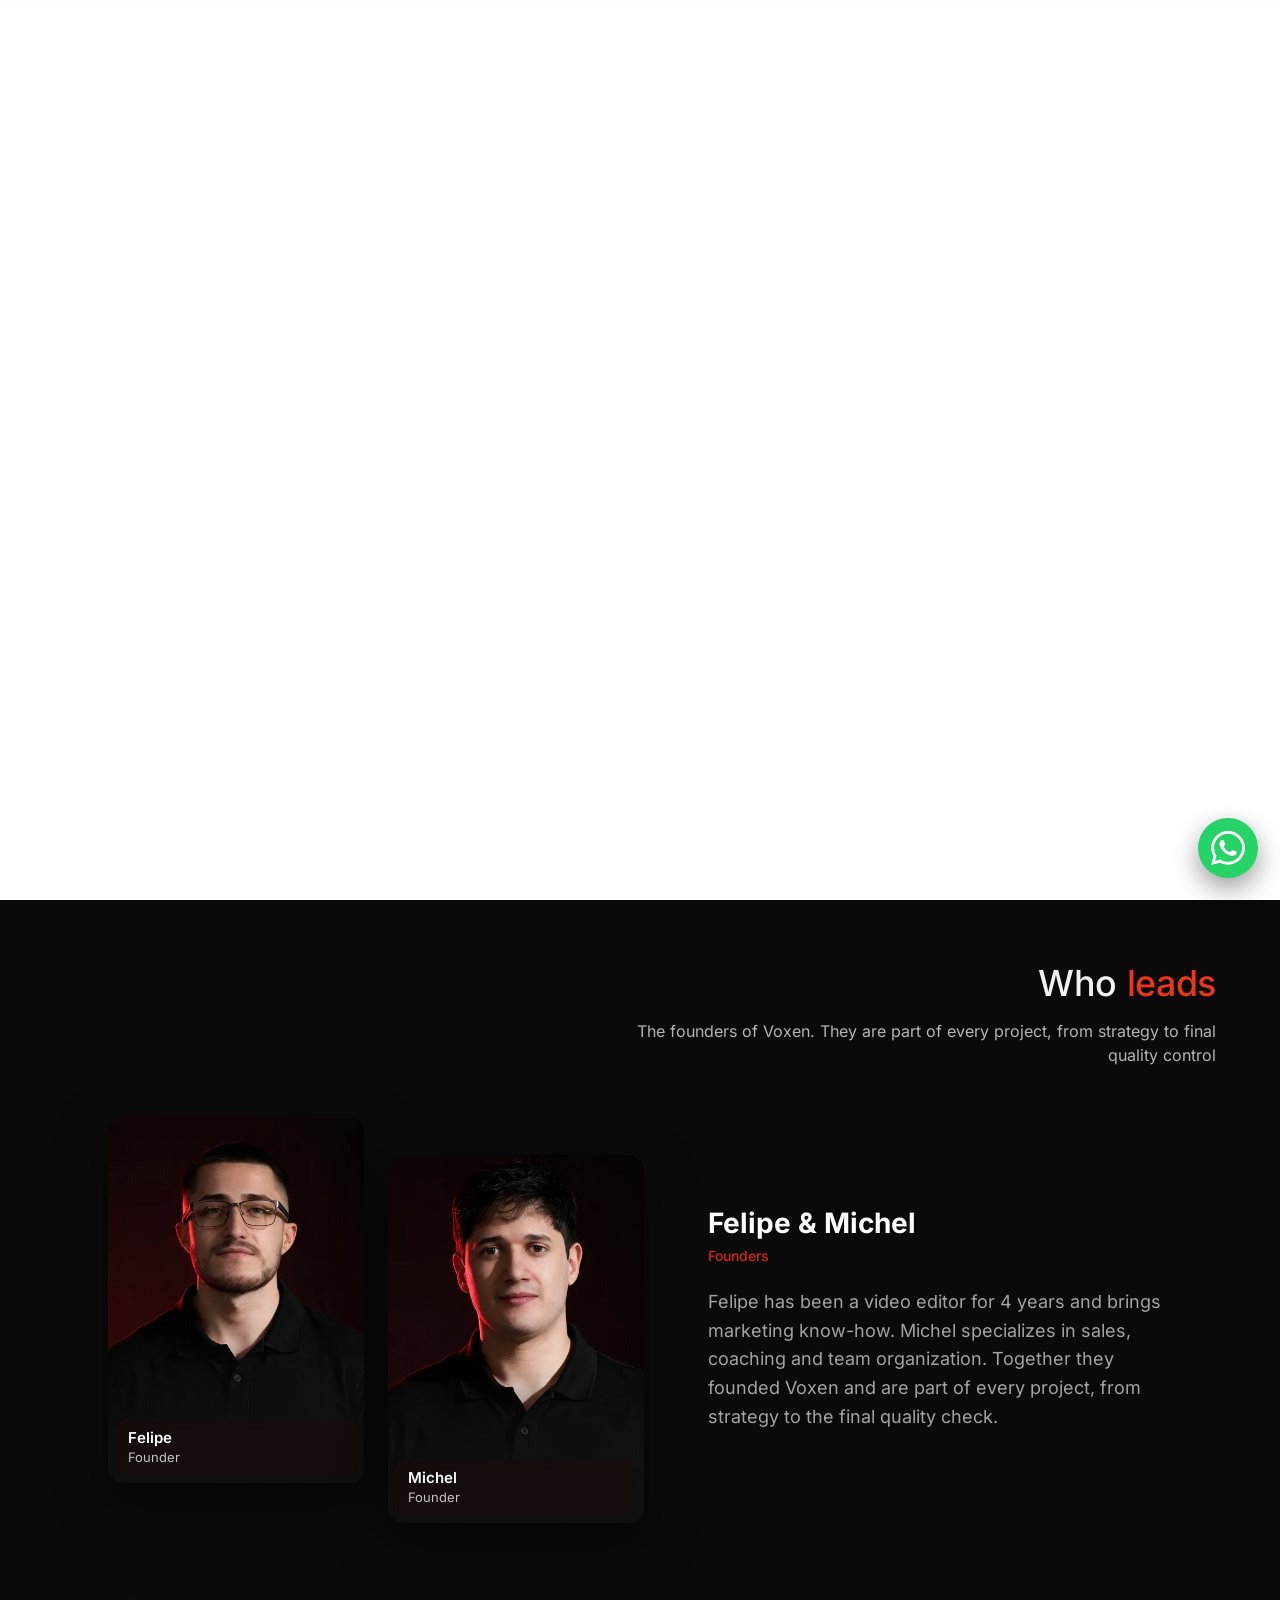
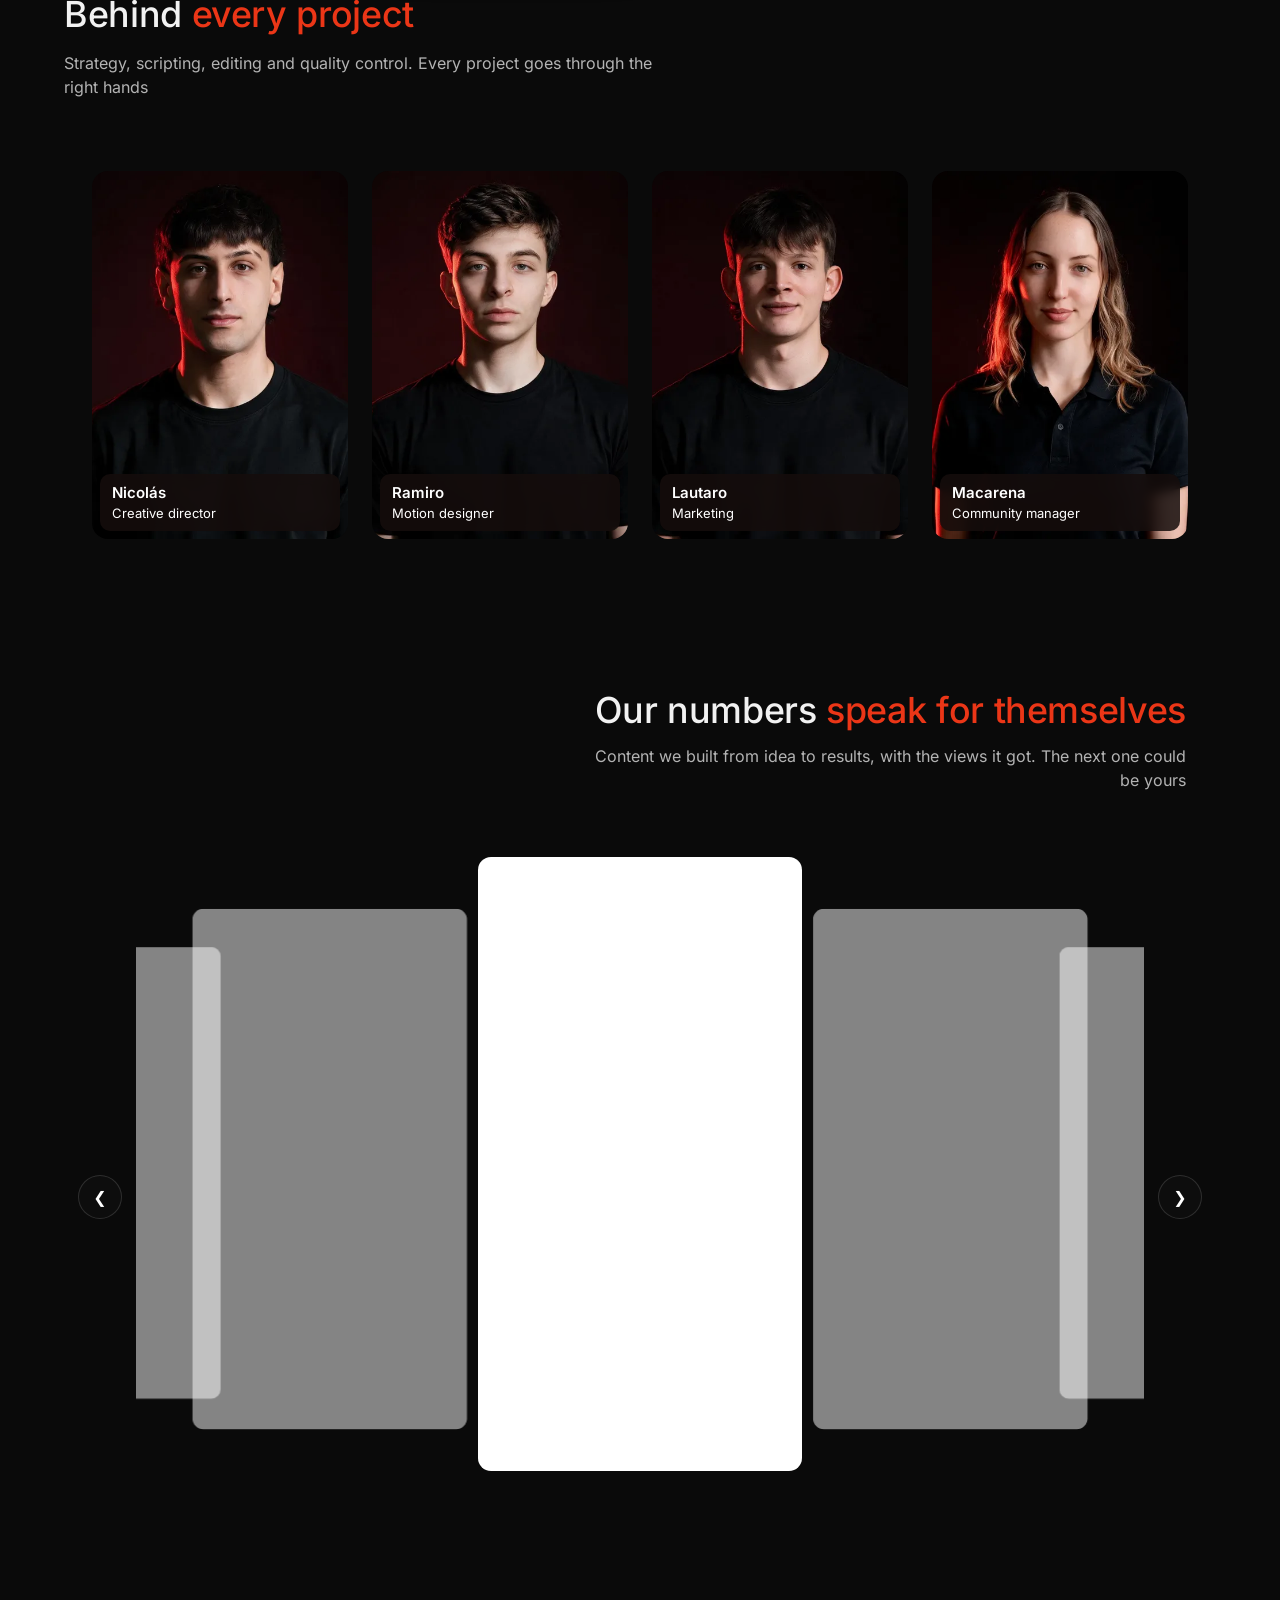
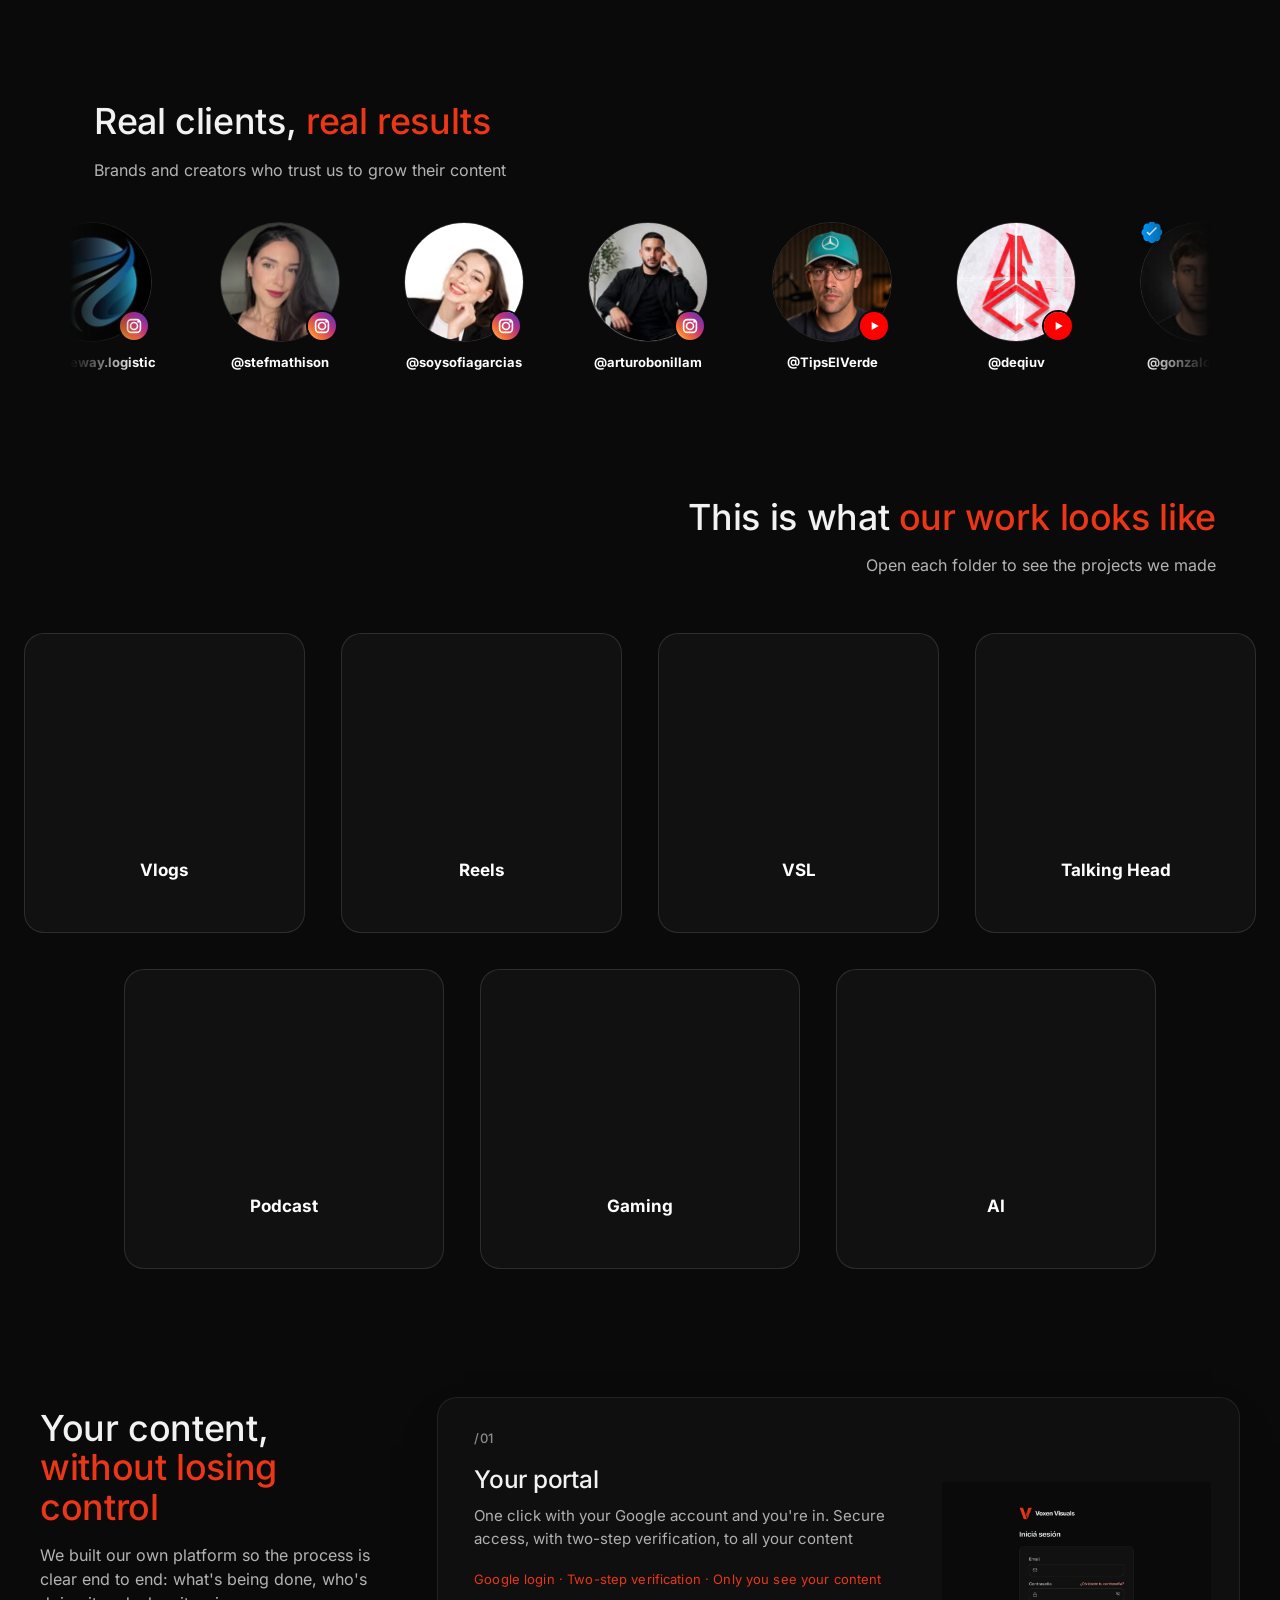
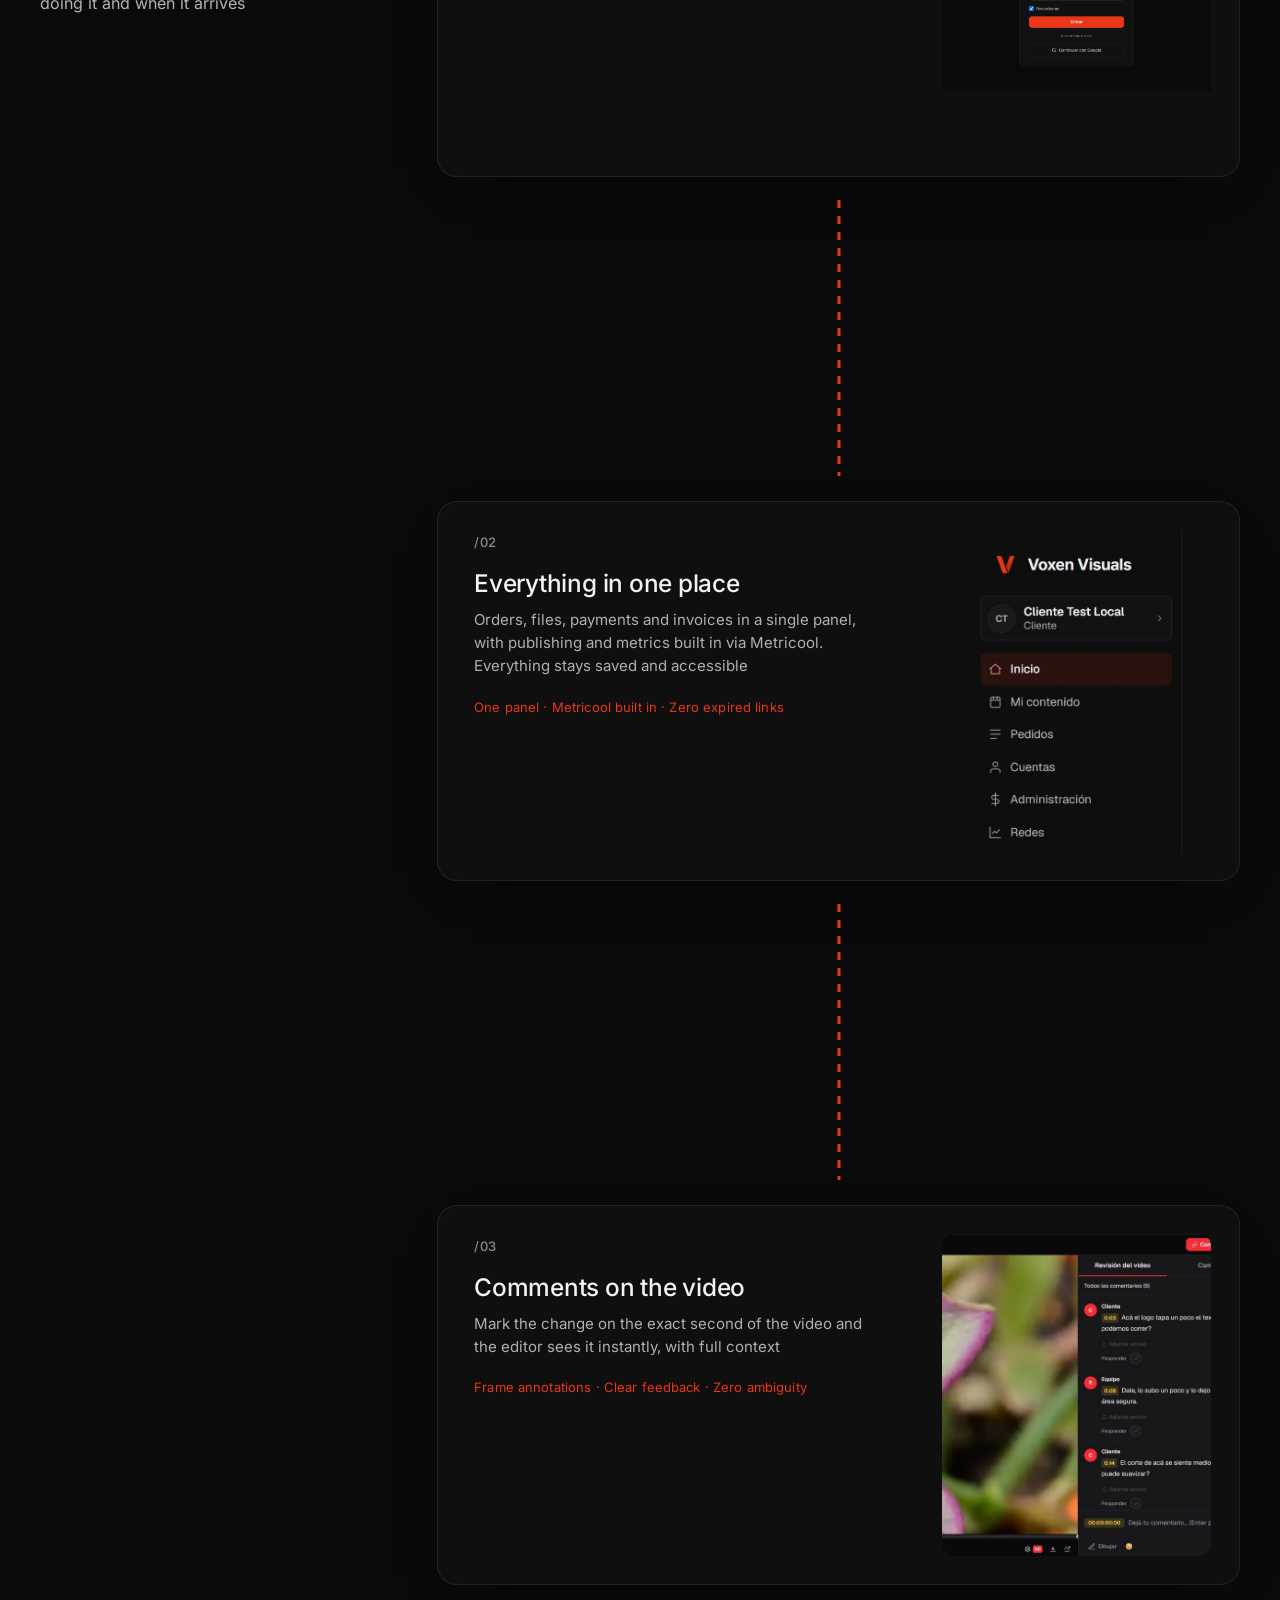
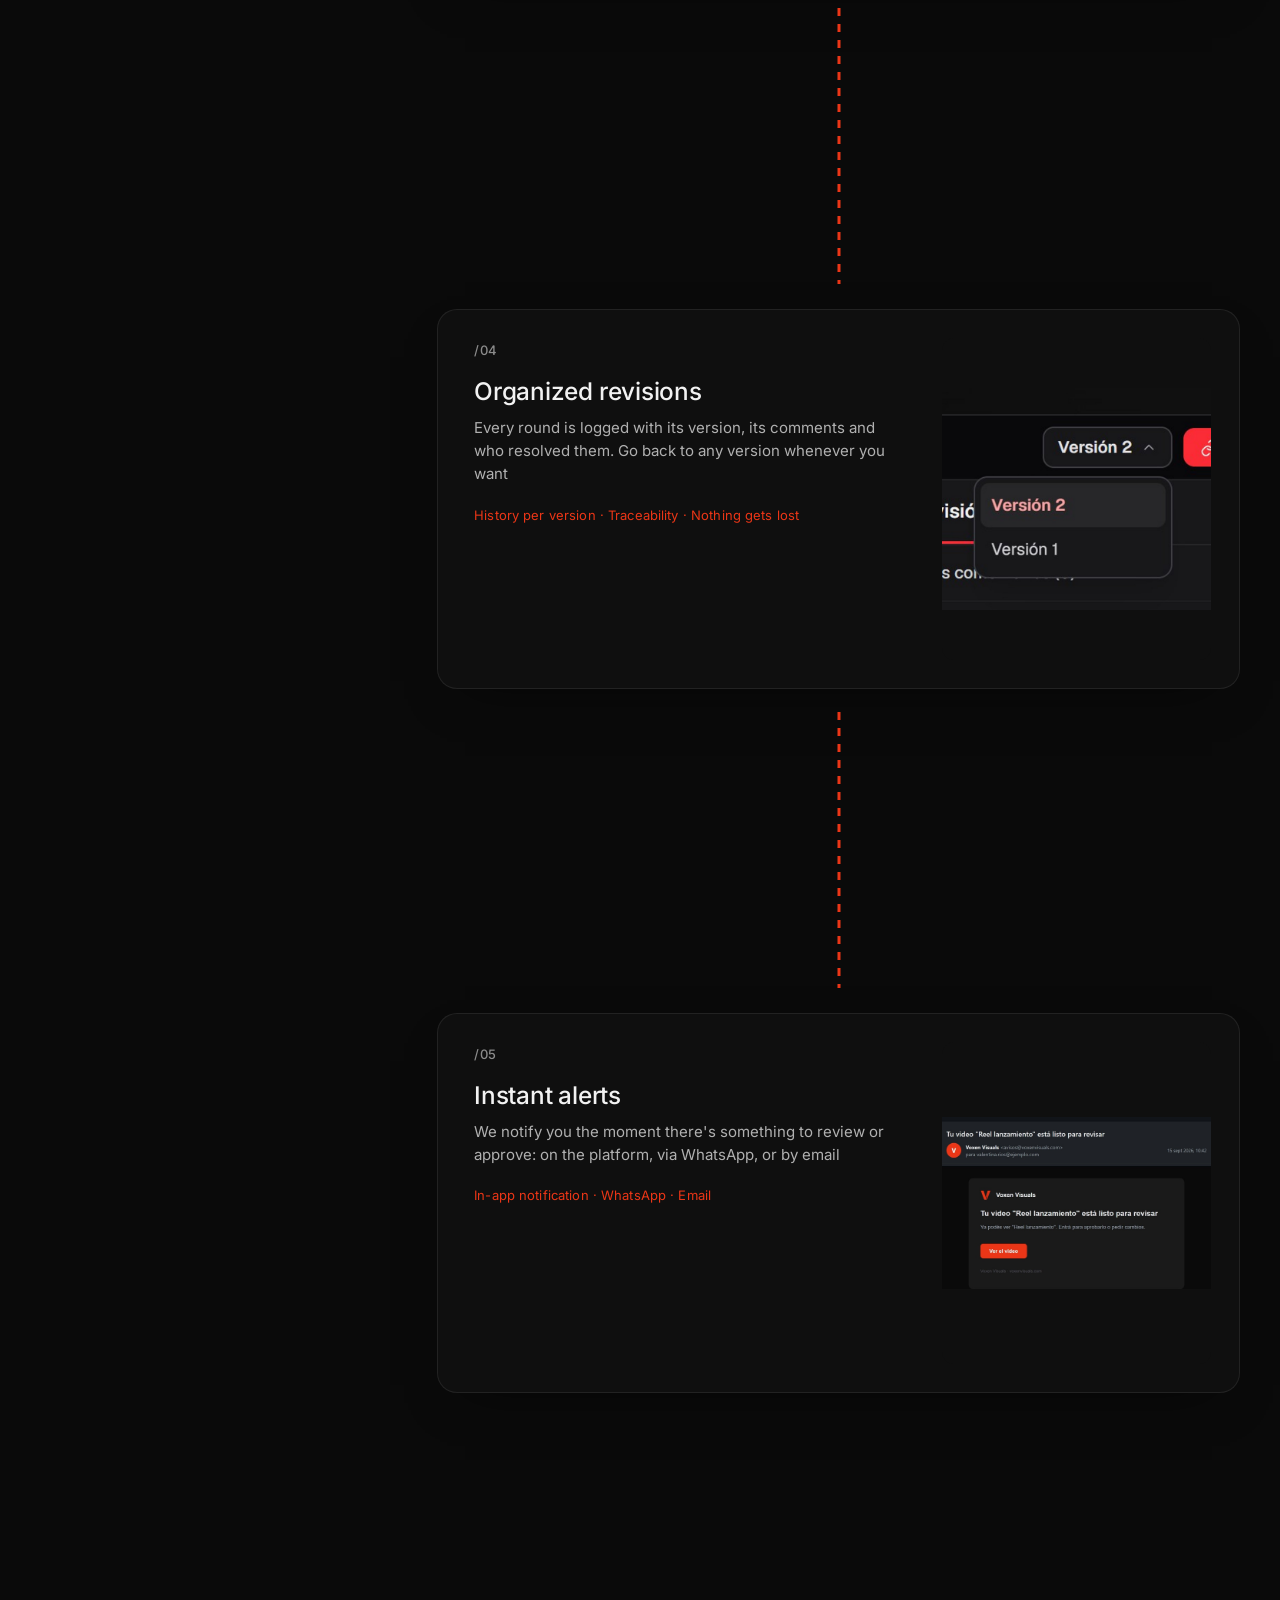
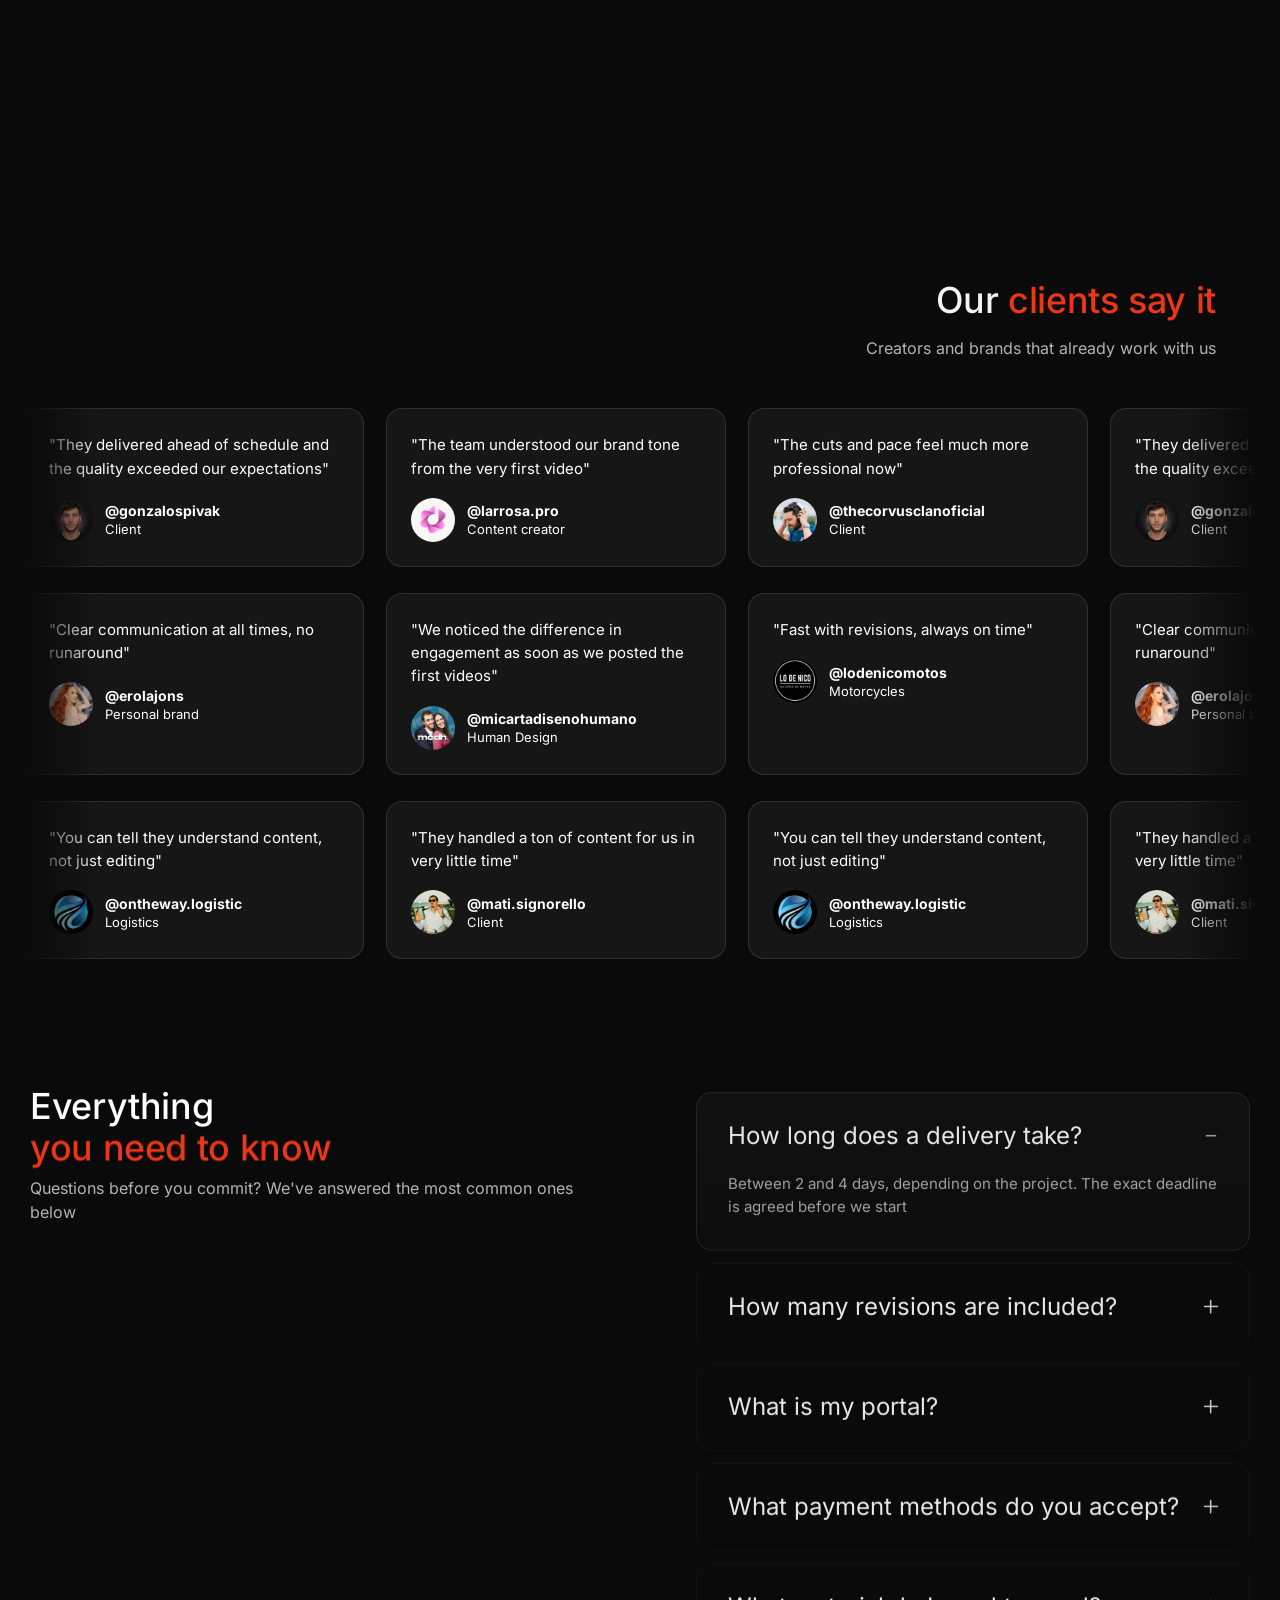
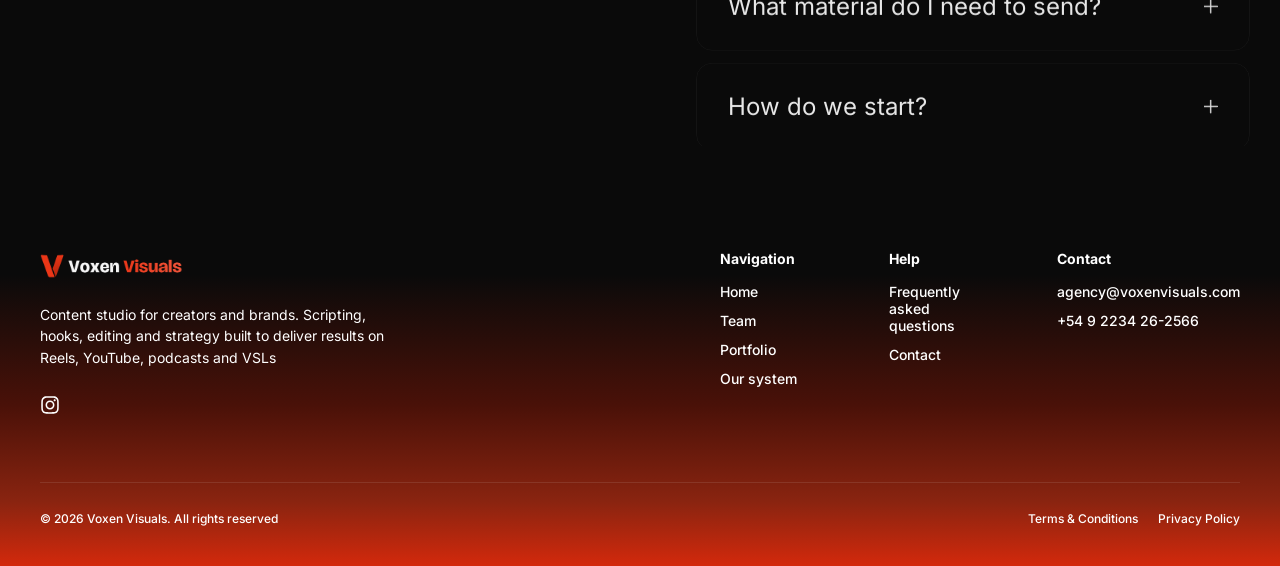
==== commit ea9cd559: "Equipo: quitar a Pedro Mila Co-Authored-By: Claude Sonnet 5.5 <noreply@anthropic.com>" ====
--- a/agencia/index.html
+++ b/agencia/index.html
@@ -4309,13 +4309,6 @@
         </div>
       </div>
       <div class="vx-team2-card">
-        <img src="/agencia/images/team/v4/pedro.webp" alt="Pedro">
-        <div class="vx-team2-caption">
-          <p class="vx-team2-name">Pedro</p>
-          <p class="vx-team2-role">Editor de video</p>
-        </div>
-      </div>
-      <div class="vx-team2-card">
         <img src="/agencia/images/team/v4/ramiro.webp" alt="Ramiro">
         <div class="vx-team2-caption">
           <p class="vx-team2-name">Ramiro</p>
@@ -4639,7 +4632,7 @@
 
 <script>
 (function(){
-  var TEAM_BIOS = {"Michel": {"rol": "Fundador", "bio": "Fundador de Voxen Visuals. Lleva la estrategia, la relación con cada cliente y el control de calidad final: nada sale sin que lo revise", "tags": ["Dirección", "Estrategia", "QC"], "linkedin": "https://ar.linkedin.com/in/michelcouturier1"}, "Felipe": {"rol": "Fundador", "bio": "Cofundador de Voxen Visuals. Desarrolla la plataforma y los procesos internos que mantienen cada proyecto organizado de punta a punta", "tags": ["Fundador", "Producto", "Operaciones"]}, "Nicolás": {"rol": "Director creativo", "bio": "Lidera la dirección creativa: concepto, estilo y tono de cada proyecto. Se asegura de que cada pieza tenga una identidad clara y consistente", "tags": ["Dirección creativa", "Concepto", "Estrategia"]}, "Pedro": {"rol": "Editor de video", "bio": "Editor especializado en ritmo, cortes y retención. Convierte el material crudo en piezas que mantienen la atención de principio a fin", "tags": ["Edición", "Retención", "Short-form"]}, "Ramiro": {"rol": "Motion designer", "bio": "Animación, gráficos en movimiento y títulos que le dan identidad visual a cada video", "tags": ["Motion", "After Effects", "Gráficos"]}, "Lautaro": {"rol": "Marketing", "bio": "Define la estrategia de contenido: qué funciona en cada canal y con qué mensaje sale cada pieza", "tags": ["Estrategia", "Contenido", "Campañas"]}, "Macarena": {"rol": "Community manager", "bio": "Gestiona las redes de cada cliente: publica, responde a la comunidad y convierte la conversación en datos para el próximo contenido", "tags": ["Comunidad", "Redes", "Engagement"]}};
+  var TEAM_BIOS = {"Michel": {"rol": "Fundador", "bio": "Fundador de Voxen Visuals. Lleva la estrategia, la relación con cada cliente y el control de calidad final: nada sale sin que lo revise", "tags": ["Dirección", "Estrategia", "QC"], "linkedin": "https://ar.linkedin.com/in/michelcouturier1"}, "Felipe": {"rol": "Fundador", "bio": "Cofundador de Voxen Visuals. Desarrolla la plataforma y los procesos internos que mantienen cada proyecto organizado de punta a punta", "tags": ["Fundador", "Producto", "Operaciones"]}, "Nicolás": {"rol": "Director creativo", "bio": "Lidera la dirección creativa: concepto, estilo y tono de cada proyecto. Se asegura de que cada pieza tenga una identidad clara y consistente", "tags": ["Dirección creativa", "Concepto", "Estrategia"]}, "Ramiro": {"rol": "Motion designer", "bio": "Animación, gráficos en movimiento y títulos que le dan identidad visual a cada video", "tags": ["Motion", "After Effects", "Gráficos"]}, "Lautaro": {"rol": "Marketing", "bio": "Define la estrategia de contenido: qué funciona en cada canal y con qué mensaje sale cada pieza", "tags": ["Estrategia", "Contenido", "Campañas"]}, "Macarena": {"rol": "Community manager", "bio": "Gestiona las redes de cada cliente: publica, responde a la comunidad y convierte la conversación en datos para el próximo contenido", "tags": ["Comunidad", "Redes", "Engagement"]}};
   function mejorarCard(card){
     if (card.getAttribute('data-flip') === '1') return;
     var img = card.querySelector('img');
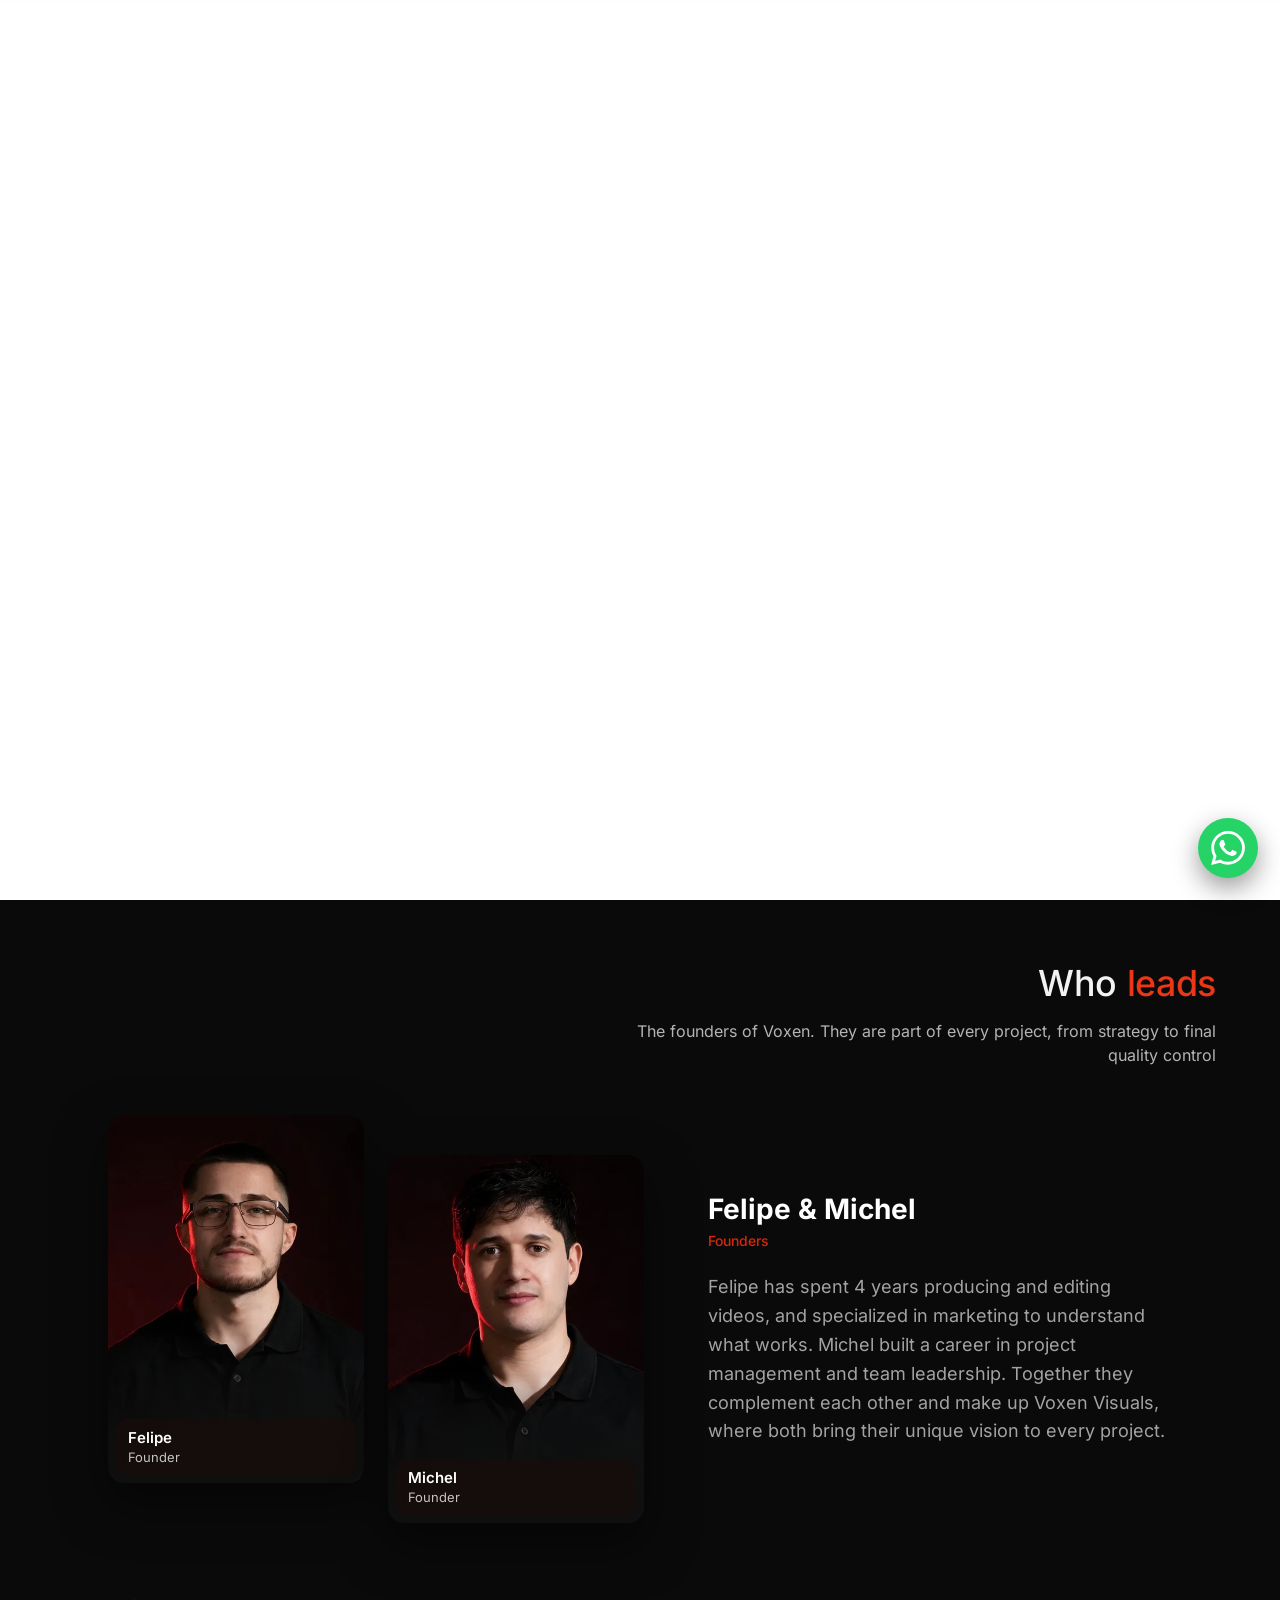
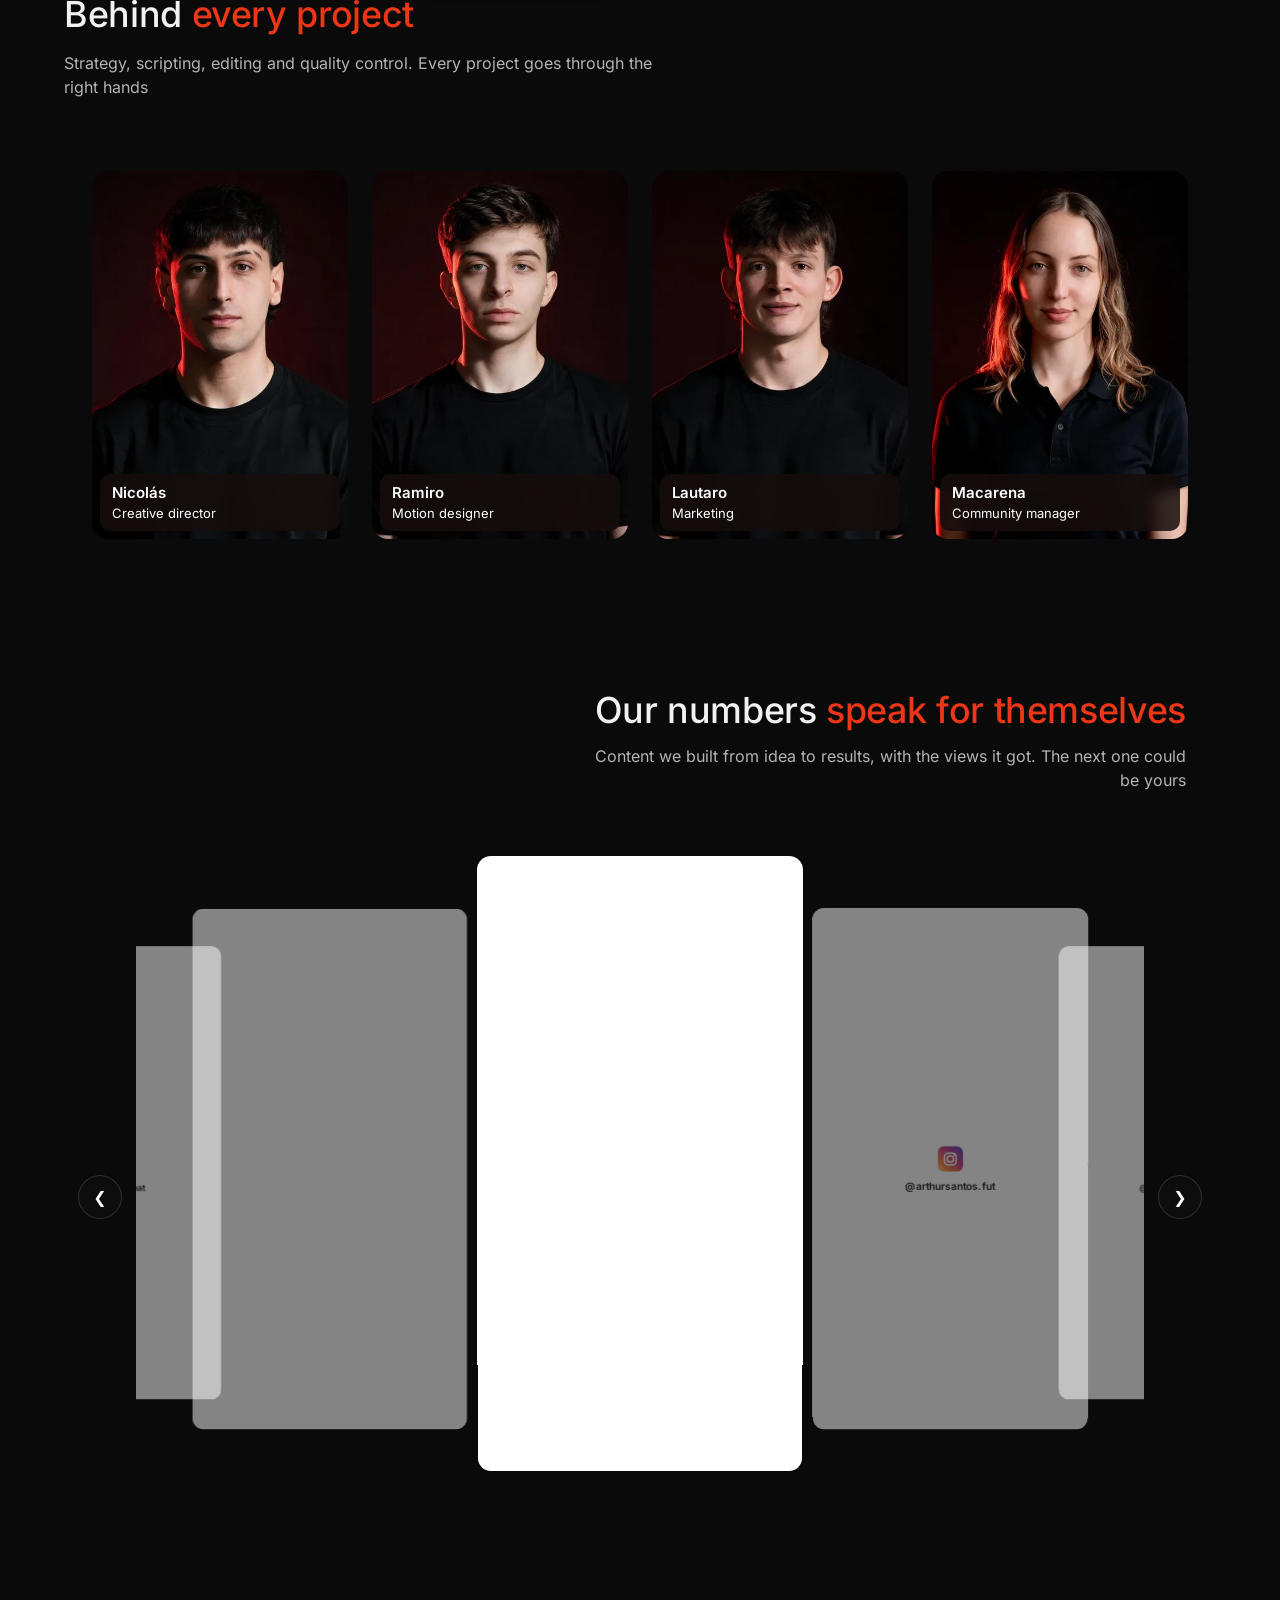
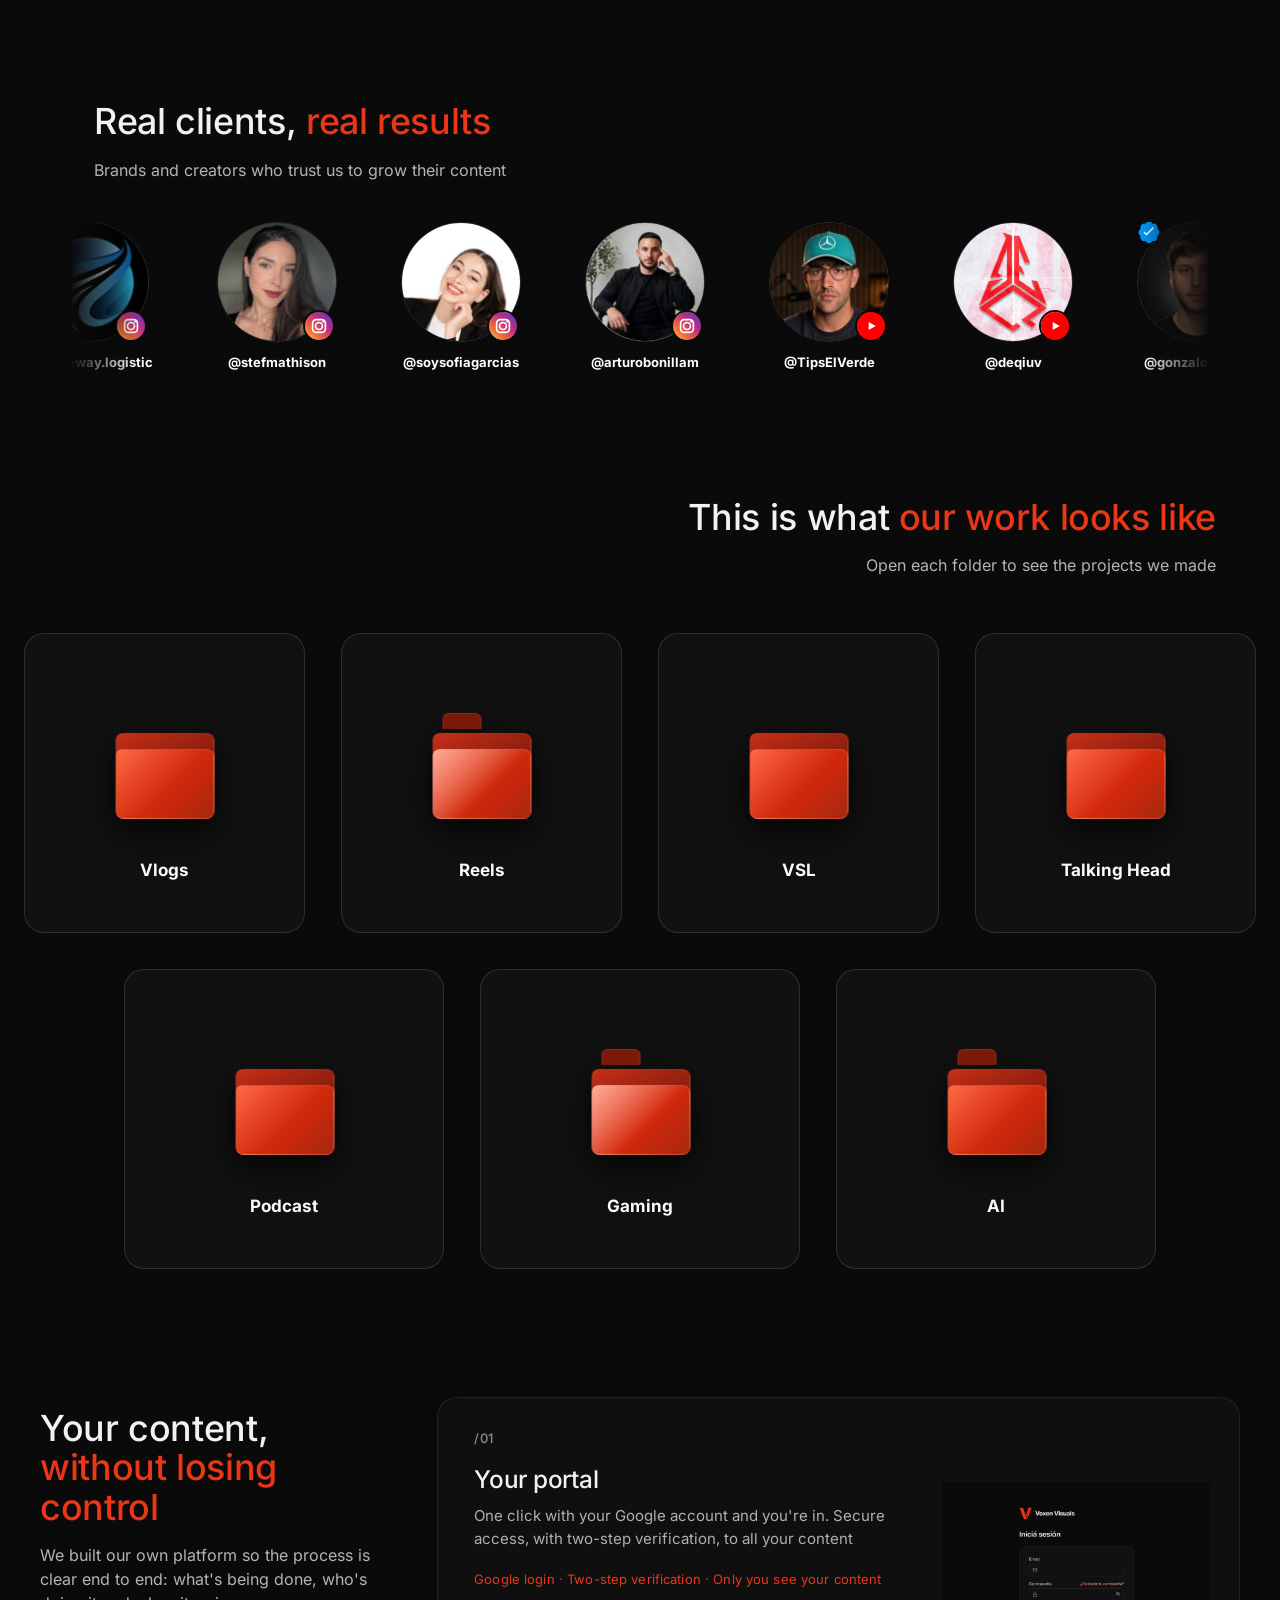
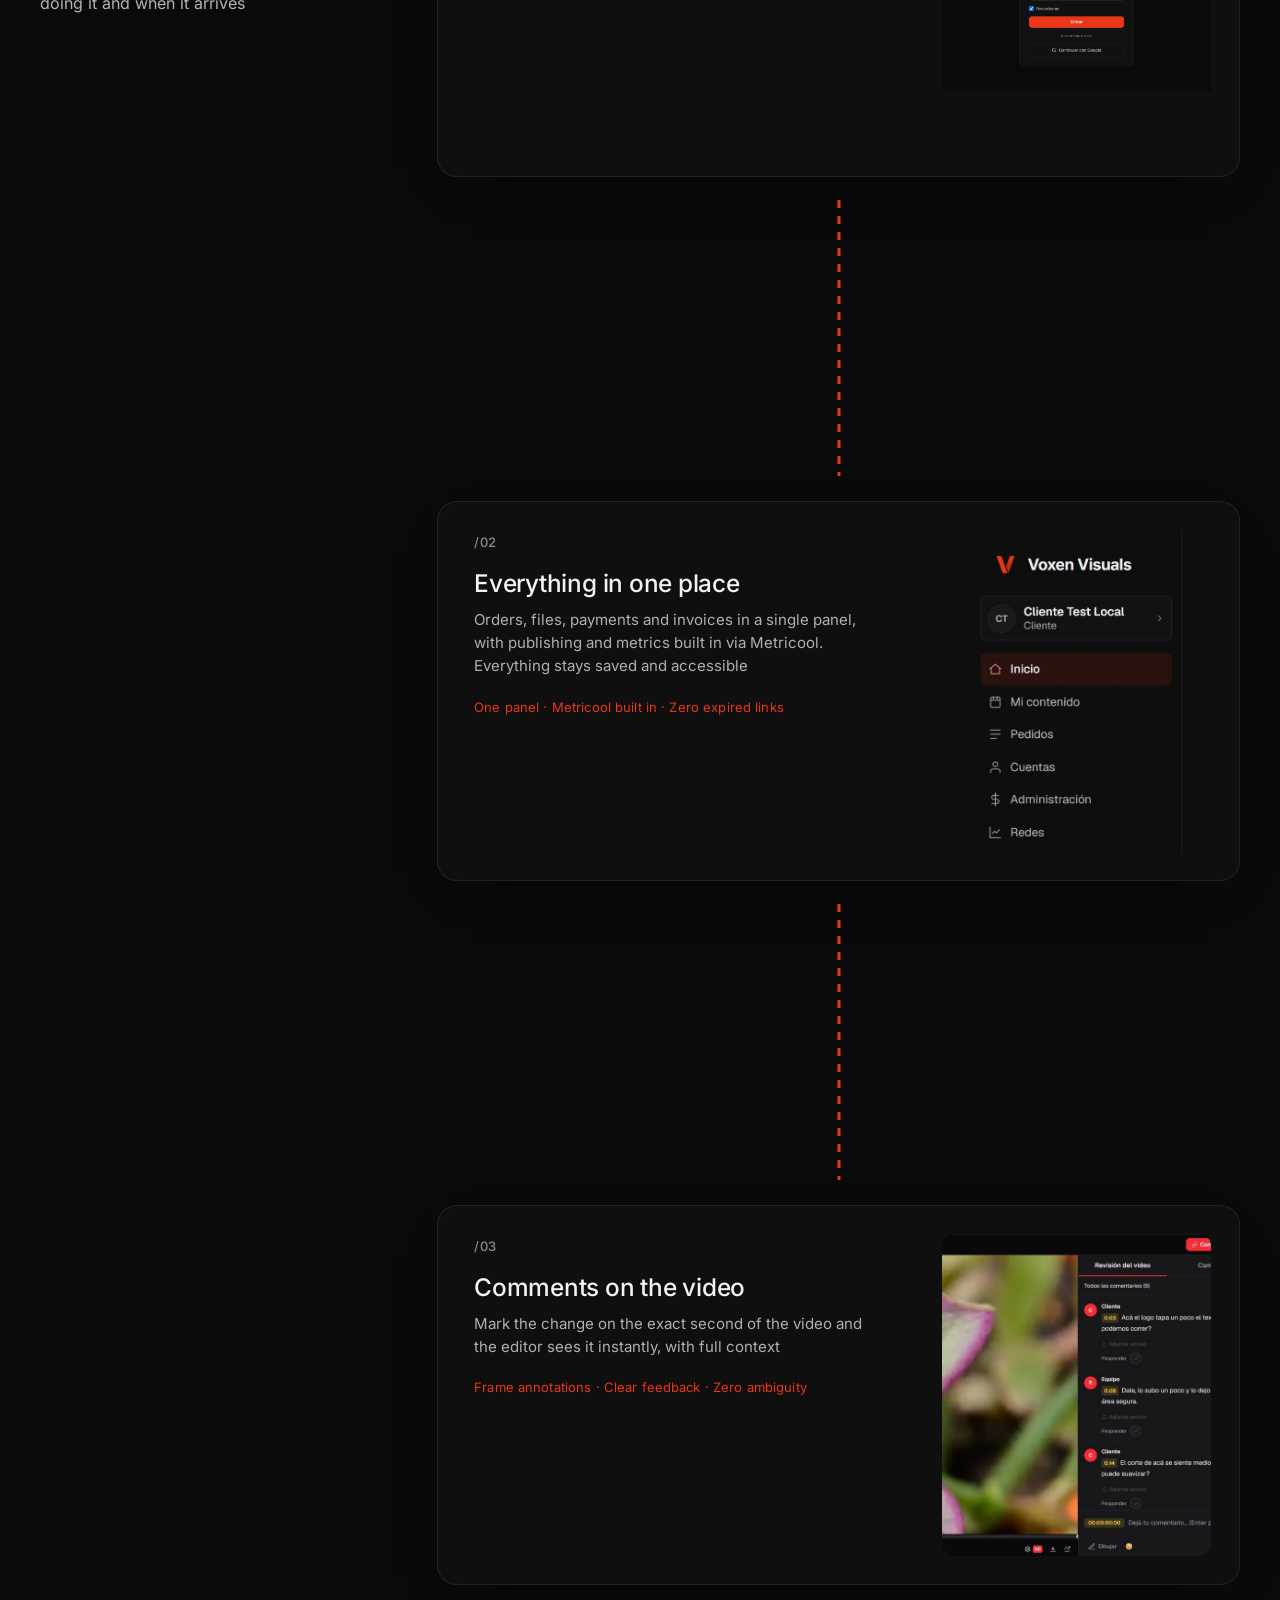
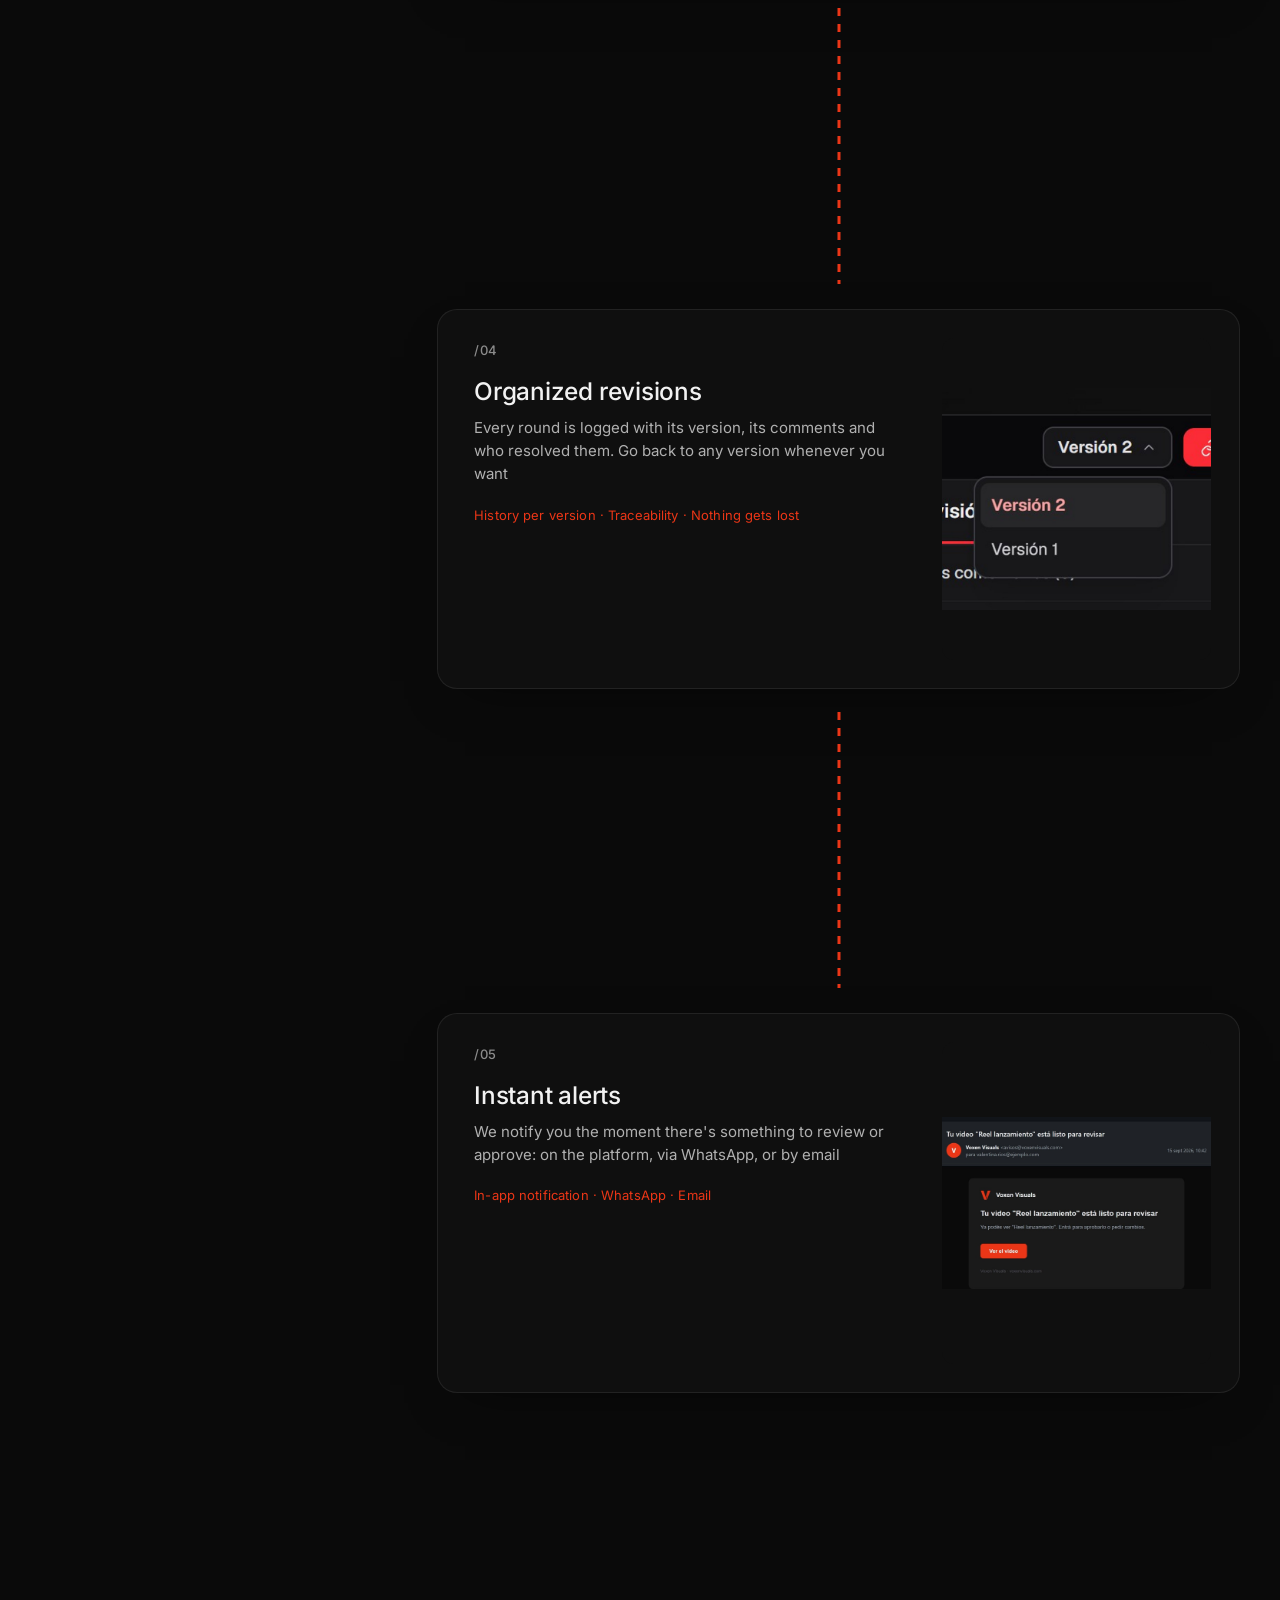
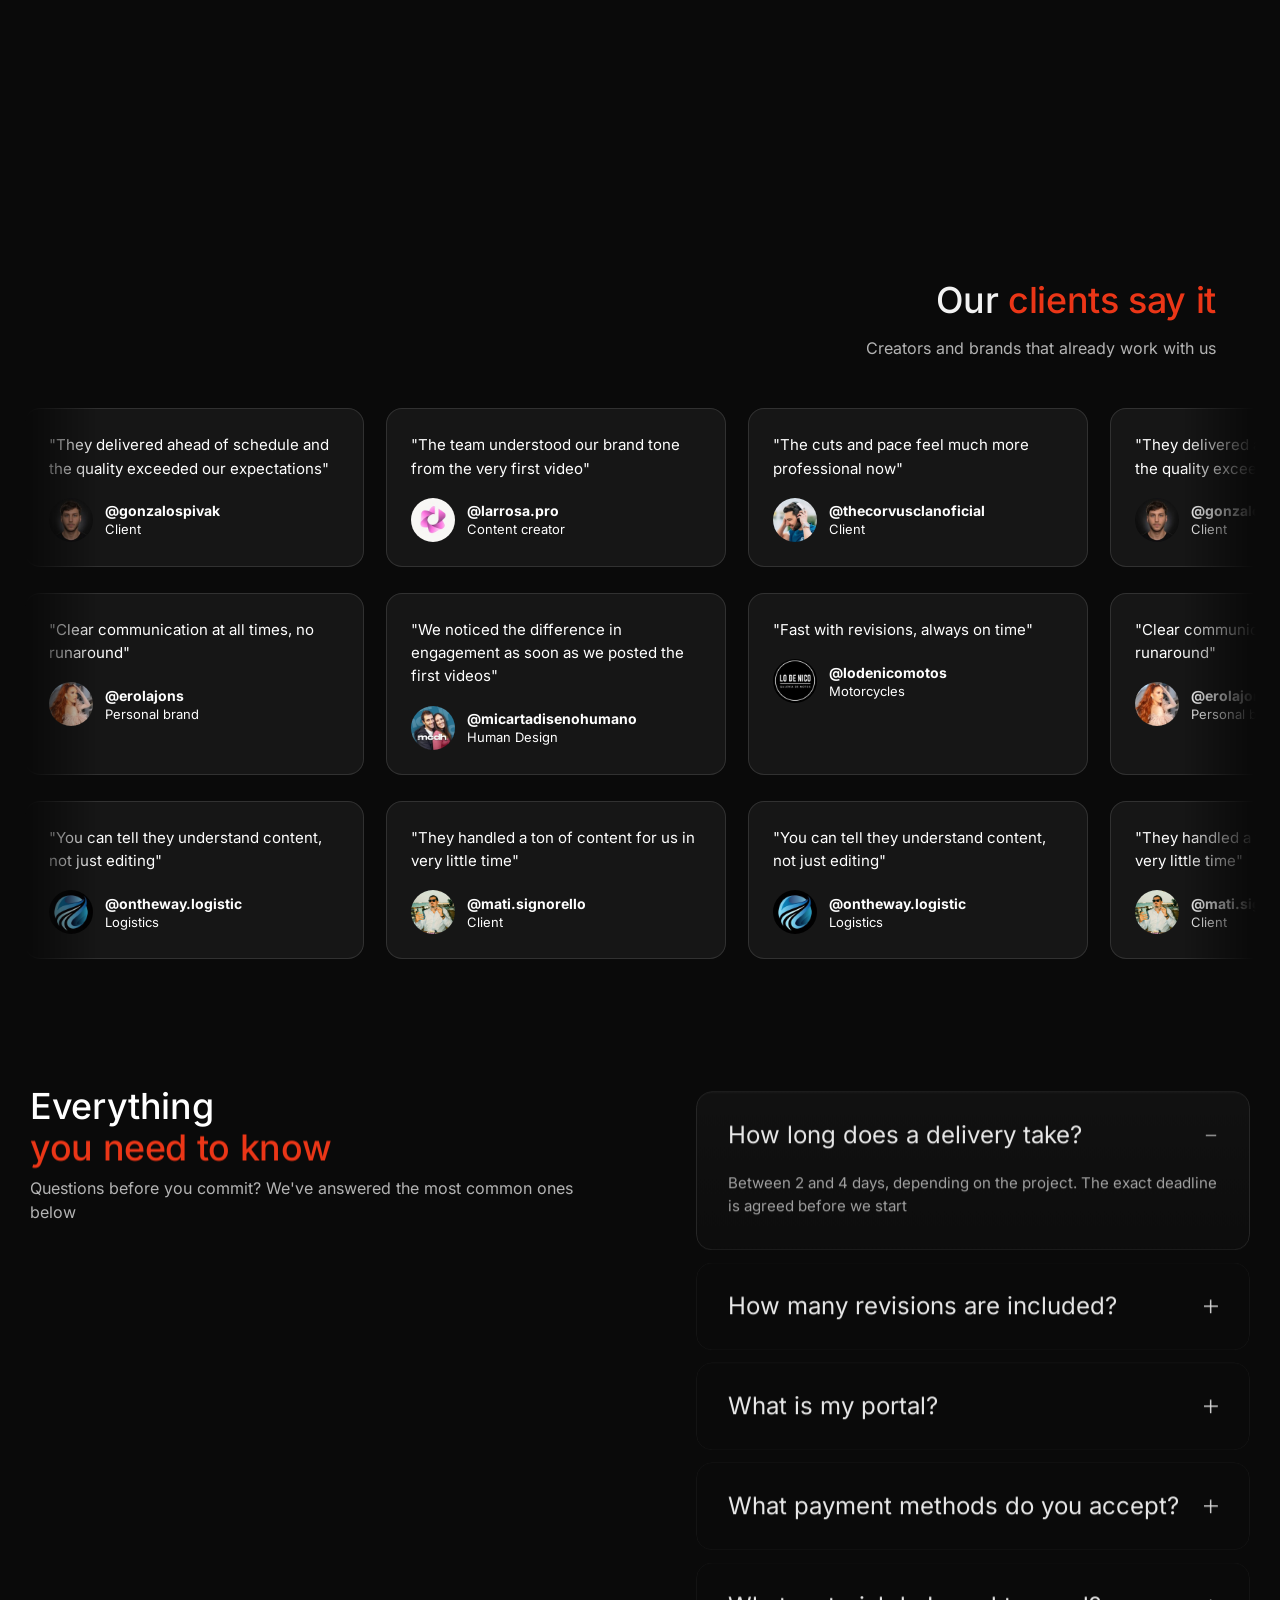
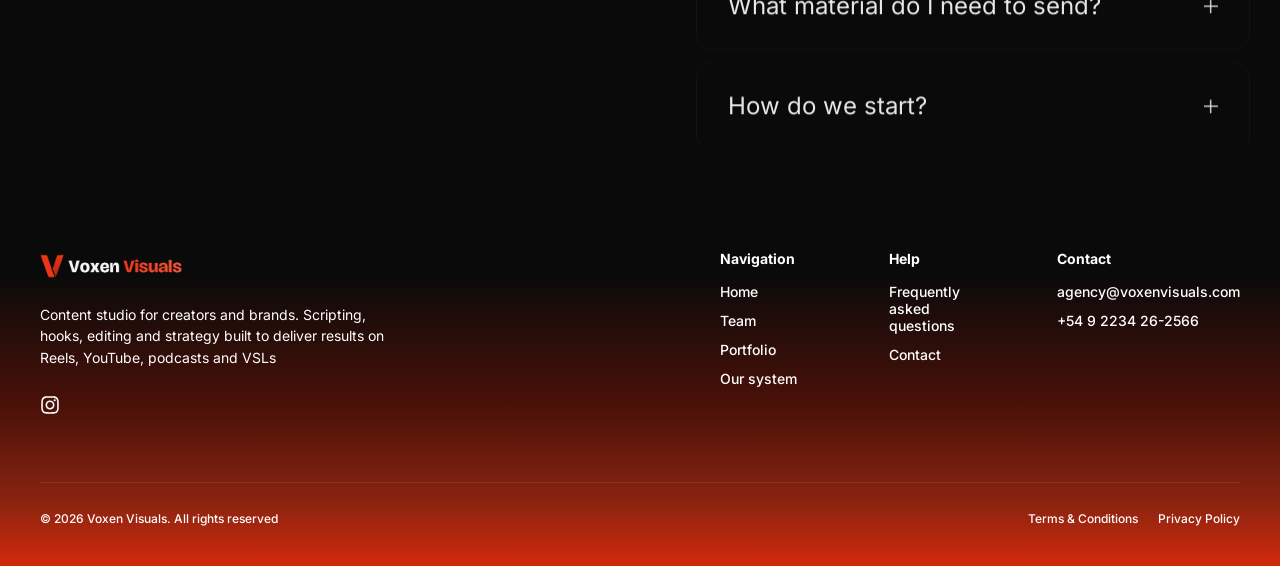
==== commit 8696376f: "Fundadores: nuevo texto de Felipe y Michel Co-Authored-By: Claude Opus 5.5 <noreply@anthropic.com>" ====
--- a/agencia/index.html
+++ b/agencia/index.html
@@ -4351,9 +4351,9 @@
     rol1: {es:'Fundador', en:'Founder', de:'Gründer'},
     rol2: {es:'Fundador', en:'Founder', de:'Gründer'},
     texto: {
-      es: 'Felipe es editor de video hace 4 años y suma conocimientos de marketing. Michel es especialista en ventas, coaching y organización de equipos. Juntos fundaron Voxen y están en cada proyecto, de la estrategia al control de calidad final.',
-      en: 'Felipe has been a video editor for 4 years and brings marketing know-how. Michel specializes in sales, coaching and team organization. Together they founded Voxen and are part of every project, from strategy to the final quality check.',
-      de: 'Felipe ist seit 4 Jahren Videoeditor und bringt Marketing-Know-how mit. Michel ist Spezialist für Vertrieb, Coaching und Teamorganisation. Gemeinsam haben sie Voxen gegründet und begleiten jedes Projekt, von der Strategie bis zur finalen Qualitätskontrolle.'
+      es: 'Felipe acumula 4 años produciendo y editando videos, y se especializó en marketing para entender qué funciona. Michel construyó su carrera en gestión de proyectos y liderazgo de equipos. Juntos se complementan y forman Voxen Visuals, donde ambos aportan su visión única a cada proyecto.',
+      en: 'Felipe has spent 4 years producing and editing videos, and specialized in marketing to understand what works. Michel built a career in project management and team leadership. Together they complement each other and make up Voxen Visuals, where both bring their unique vision to every project.',
+      de: 'Felipe bringt 4 Jahre Erfahrung in der Produktion und im Schnitt von Videos mit und hat sich auf Marketing spezialisiert, um zu verstehen, was funktioniert. Michel hat seine Karriere im Projektmanagement und in der Teamführung aufgebaut. Gemeinsam ergänzen sie sich und bilden Voxen Visuals, wo beide ihre einzigartige Vision in jedes Projekt einbringen.'
     }
   };
 
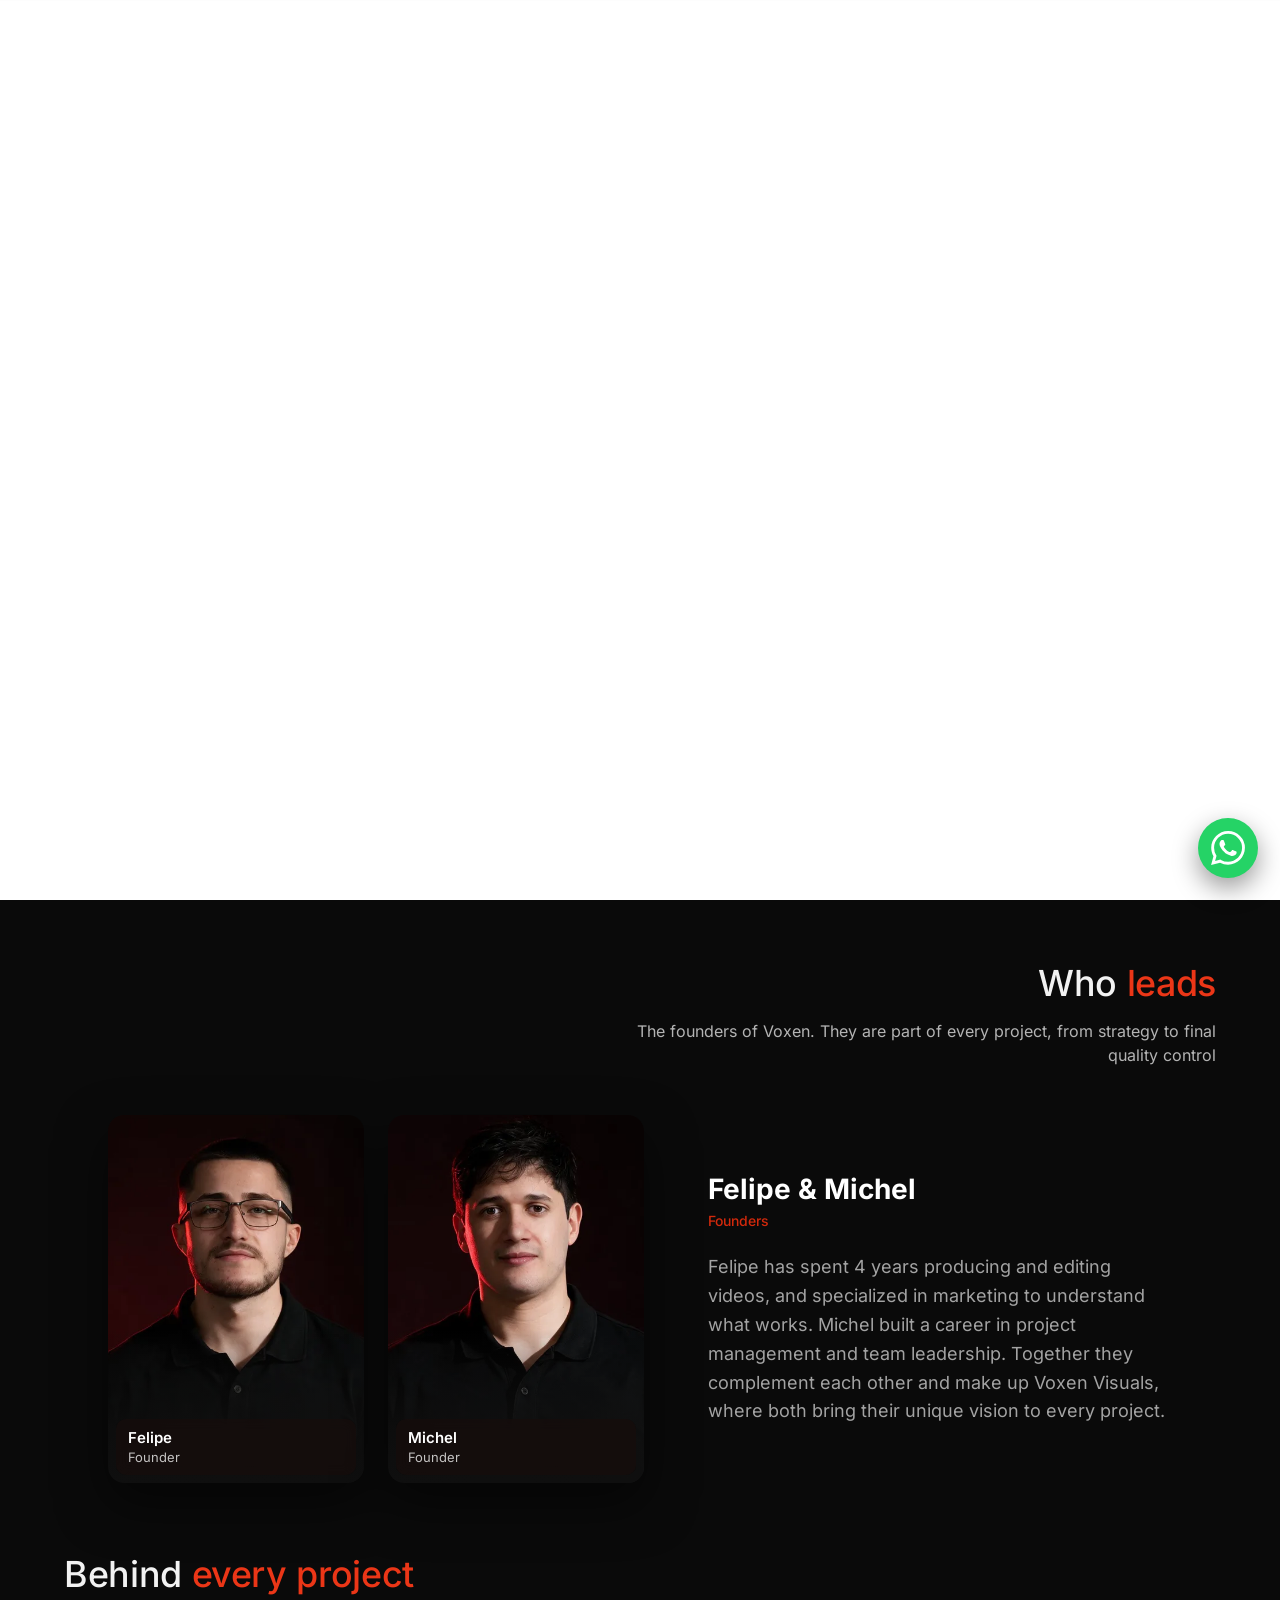
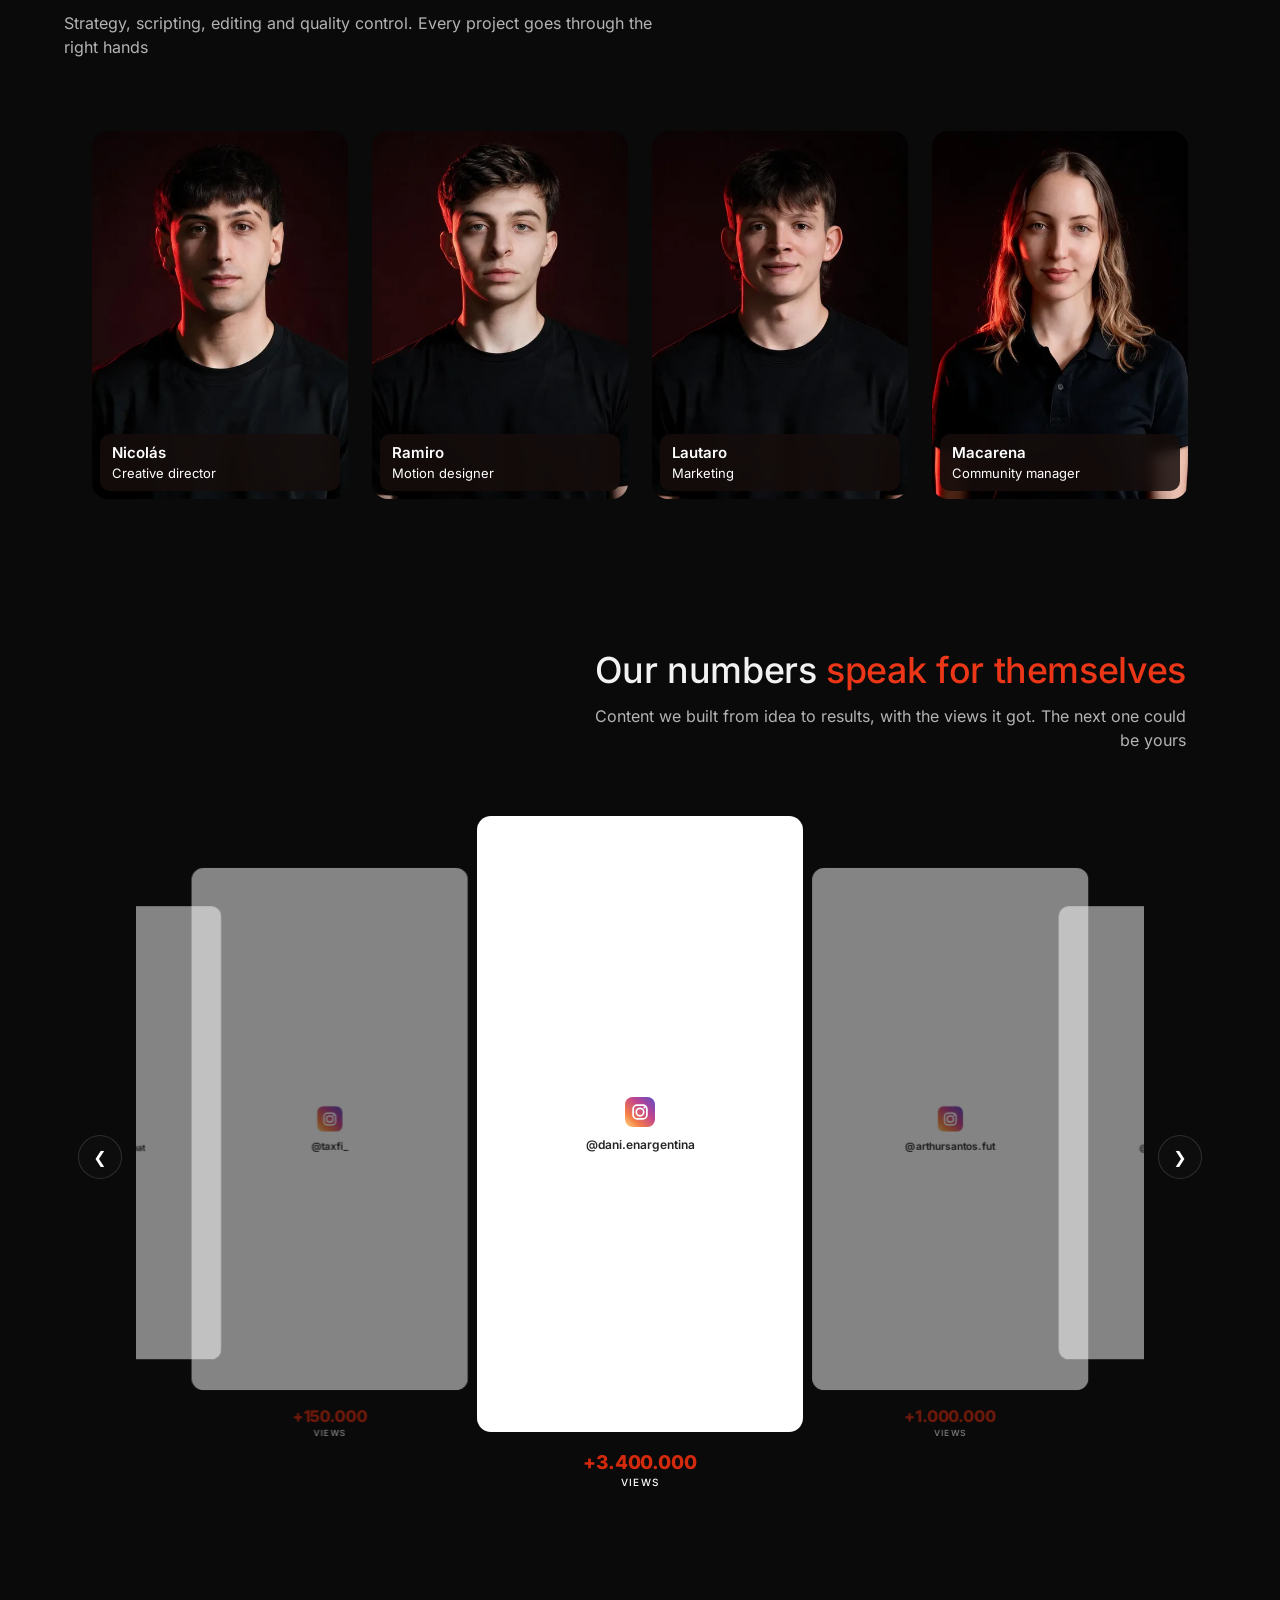
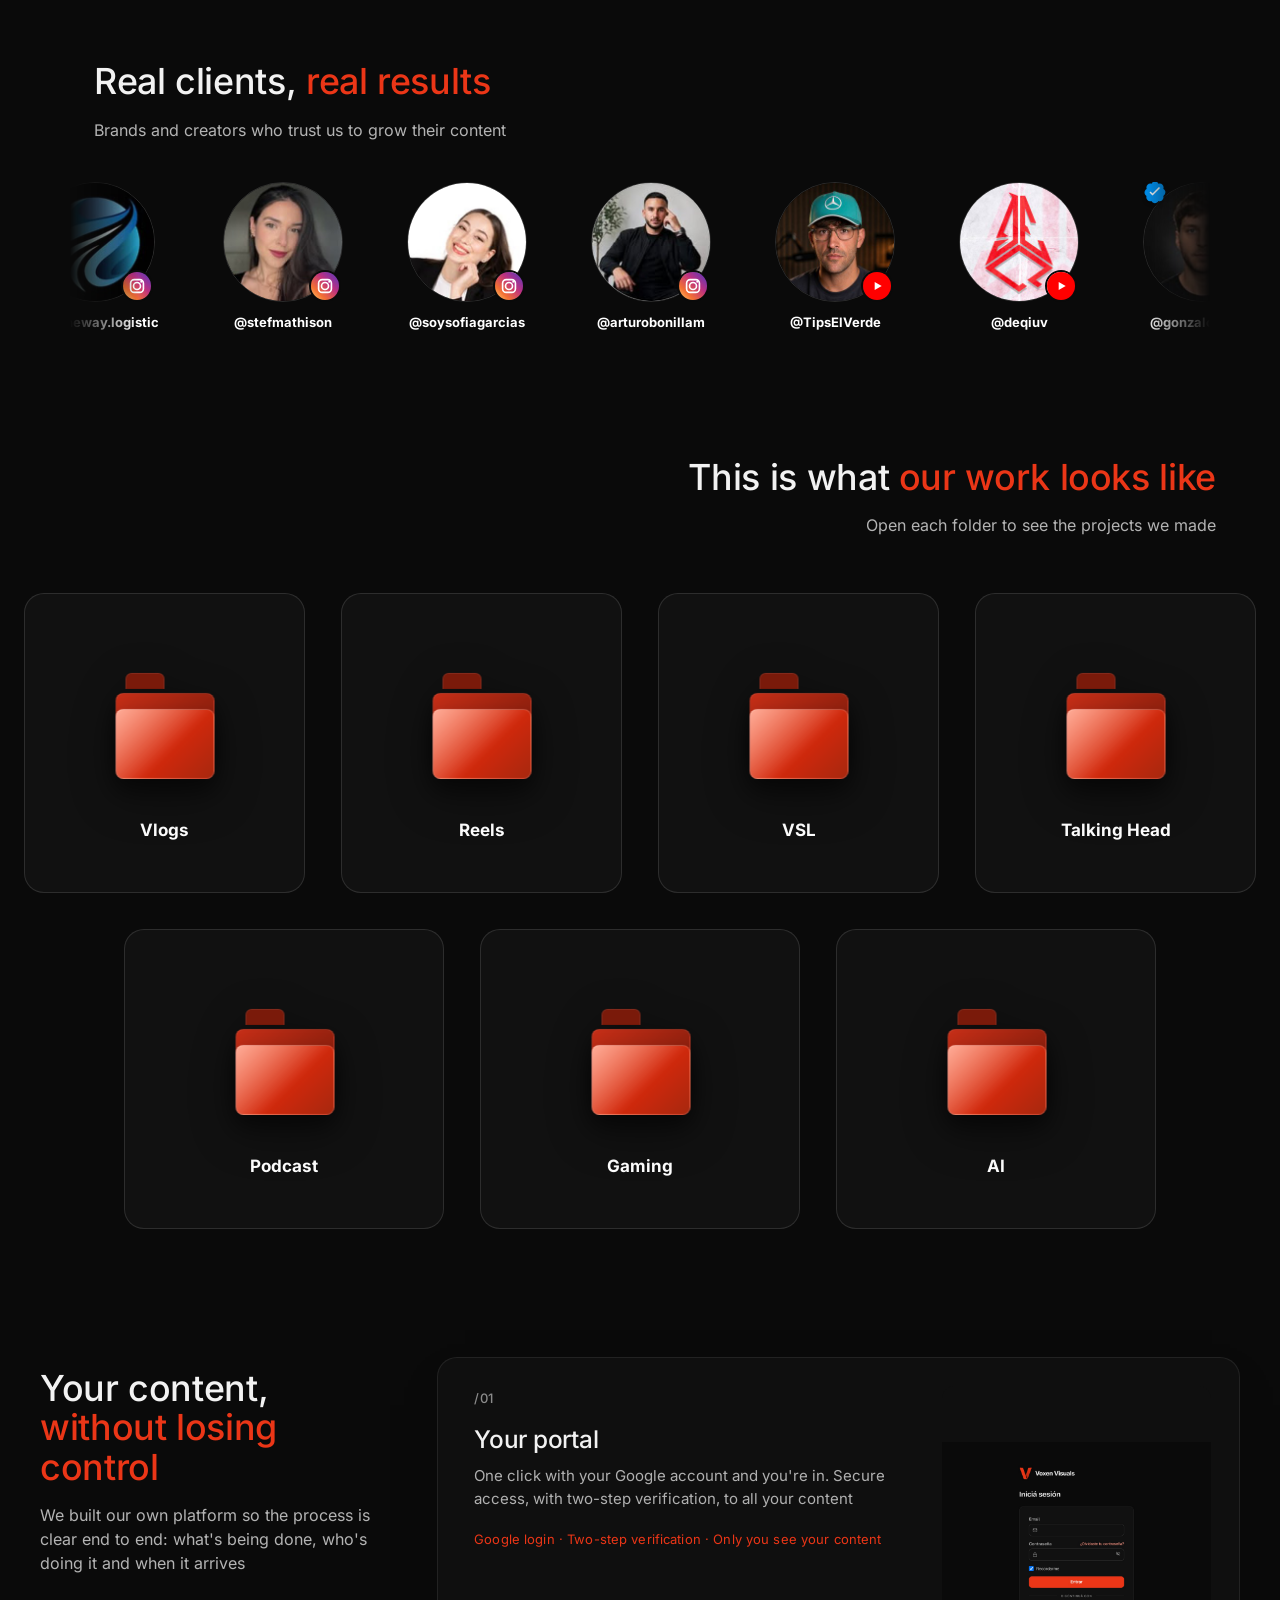
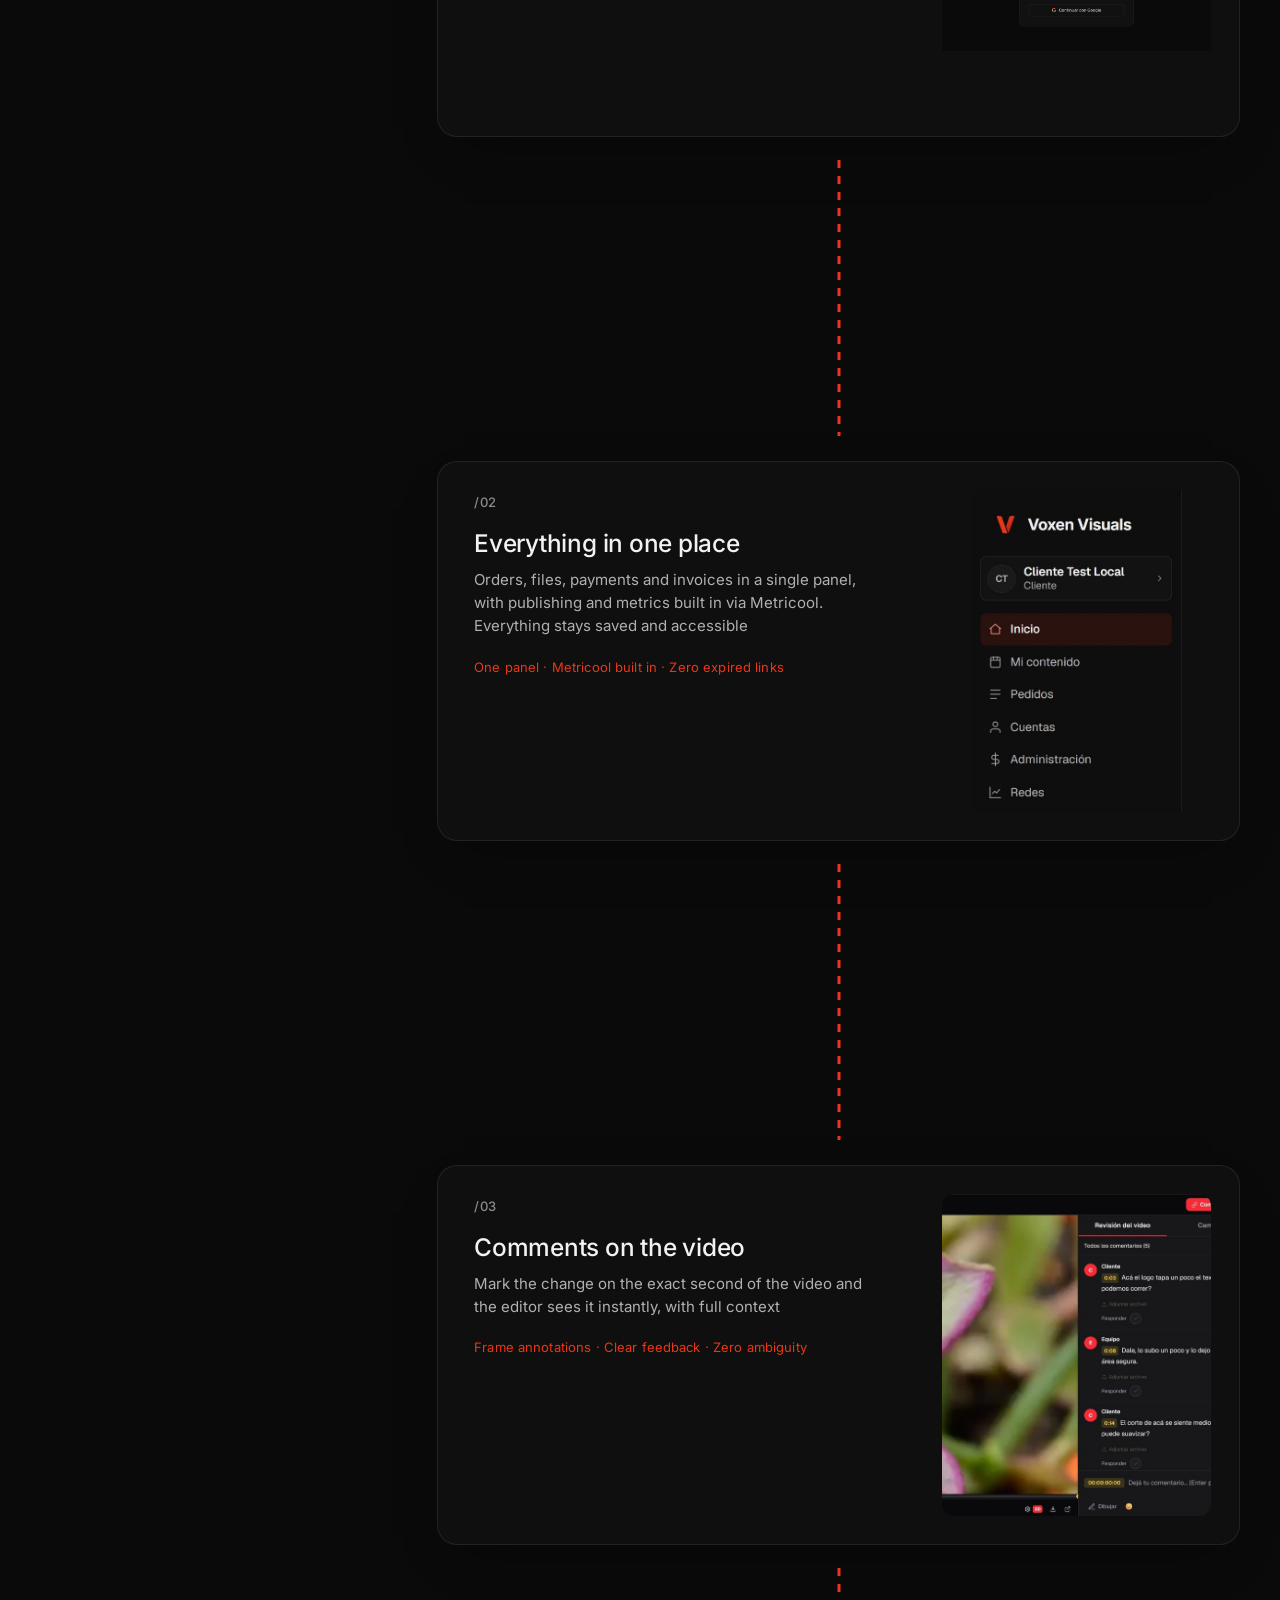
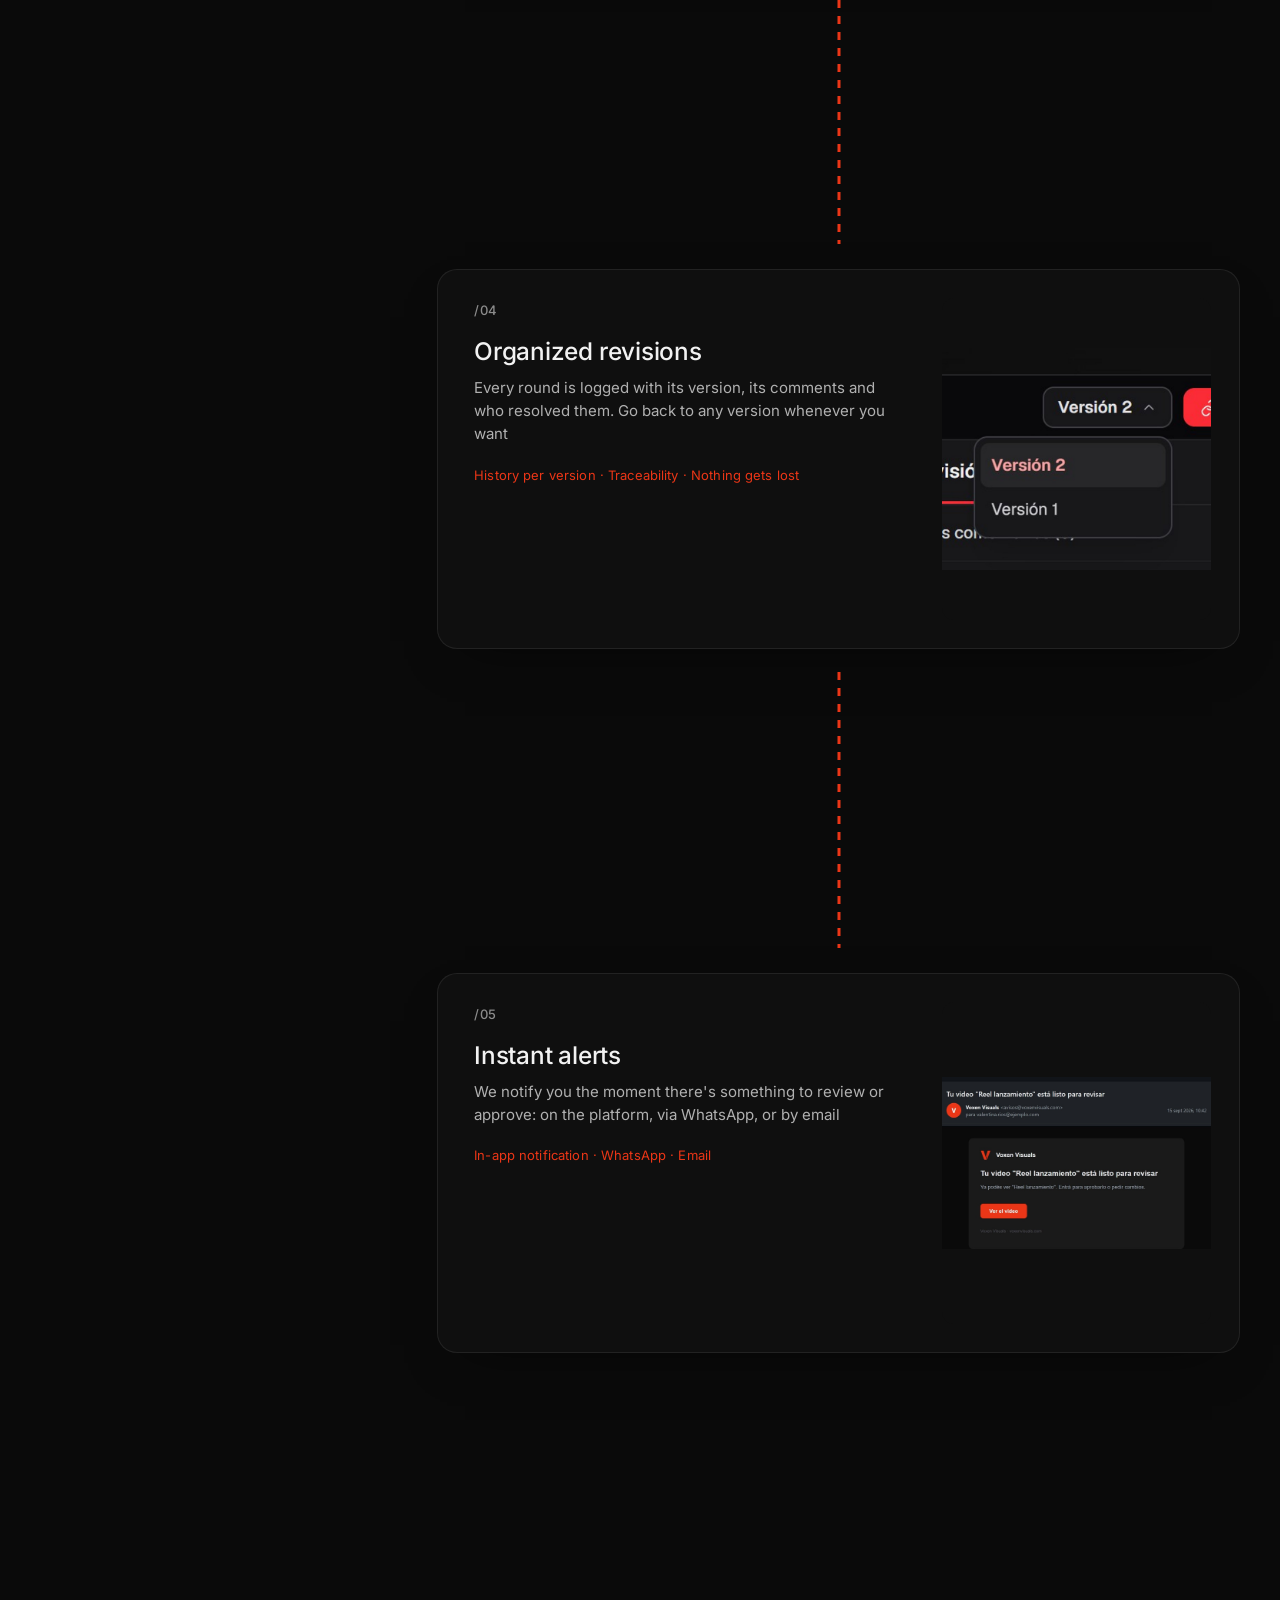
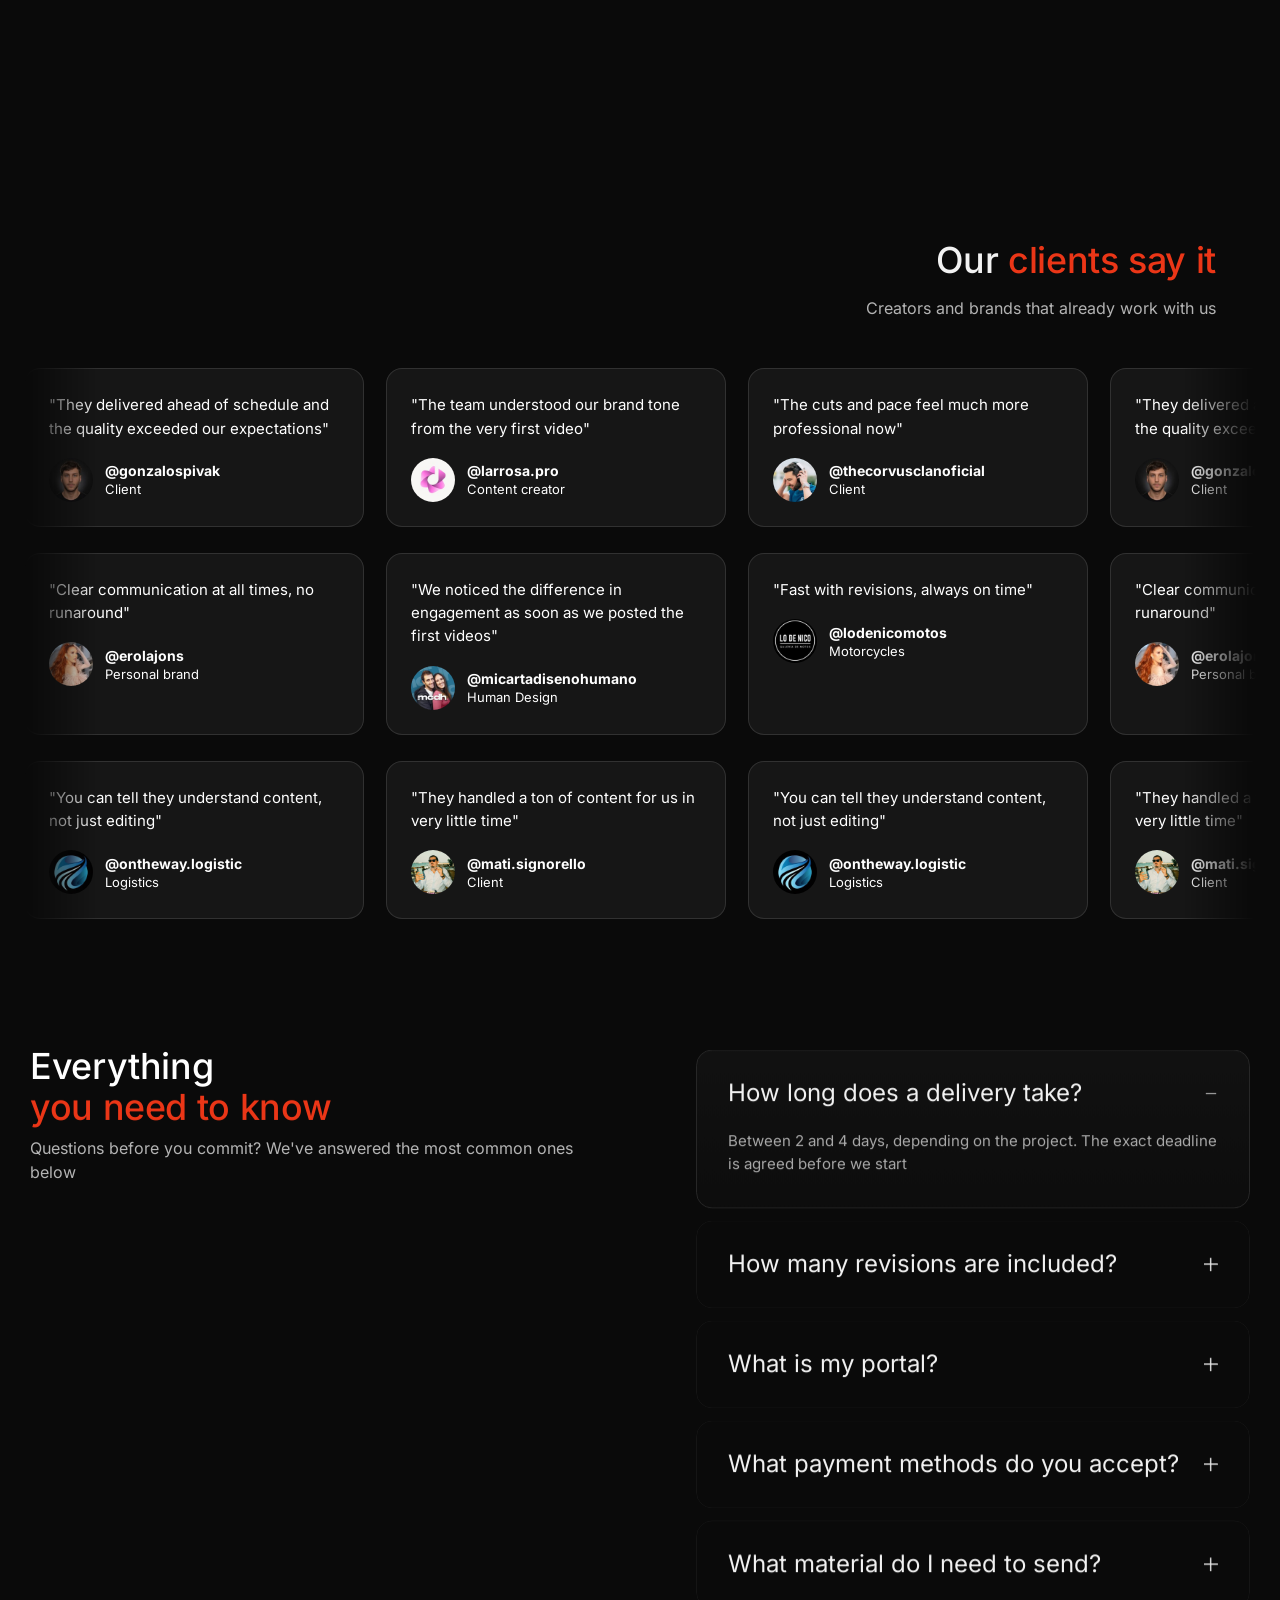
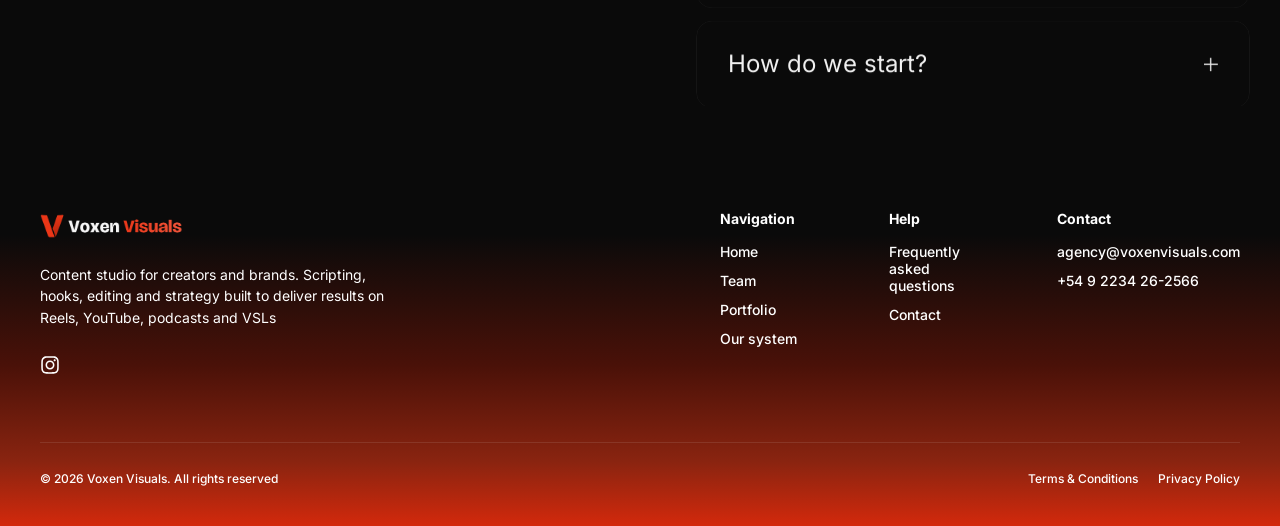
==== commit 33870d22: "Fundadores: tarjetas a la misma altura y caras del mismo tamaño Co-Authored-By: Claude Opus 5.5 <nor" ====
--- a/agencia/index.html
+++ b/agencia/index.html
@@ -977,8 +977,11 @@
 /* Mismo tamaño que las tarjetas del equipo de abajo (.vx-team2-card: 256x368) */
 .vx-fd-fotos{display:grid;grid-template-columns:repeat(2,256px);gap:24px;align-items:start}
 .vx-fd-card{position:relative;margin:0;border-radius:16px;overflow:hidden;aspect-ratio:256/368;background:#0f0f0f;box-shadow:0 20px 50px rgba(0,0,0,.5)}
-.vx-fd-card:nth-child(2){margin-top:40px}
 .vx-fd-card img{width:100%;height:100%;object-fit:cover;display:block}
+/* Tarjetas a la misma altura y caras del mismo tamaño: en la foto Felipe sale
+   un 6,5 % más lejos de la cámara que Michel (medido por la distancia entre
+   los ojos), así que se agranda desde la línea de los ojos. */
+.vx-fd-card:nth-child(1) img{transform:scale(1.065);transform-origin:50% 26%}
 /* Las fotos son cuadradas y la tarjeta es alta: a la altura completa la foto
    termina justo en los brazos, y la luz roja sobre ellos asomaba en las
    esquinas a los costados del nombre (parecían manchas). El zoom de arriba
@@ -997,7 +1000,6 @@
 @media (max-width:767px){
   .vx-fd{grid-template-columns:1fr;gap:28px;margin-bottom:56px}
   .vx-fd-fotos{grid-template-columns:1fr 1fr;gap:16px;max-width:528px;margin:0 auto;width:100%}
-  .vx-fd-card:nth-child(2){margin-top:24px}
   .vx-fd-name{font-size:24px}
   .vx-fd-quote{font-size:16px;margin-top:16px}
 }
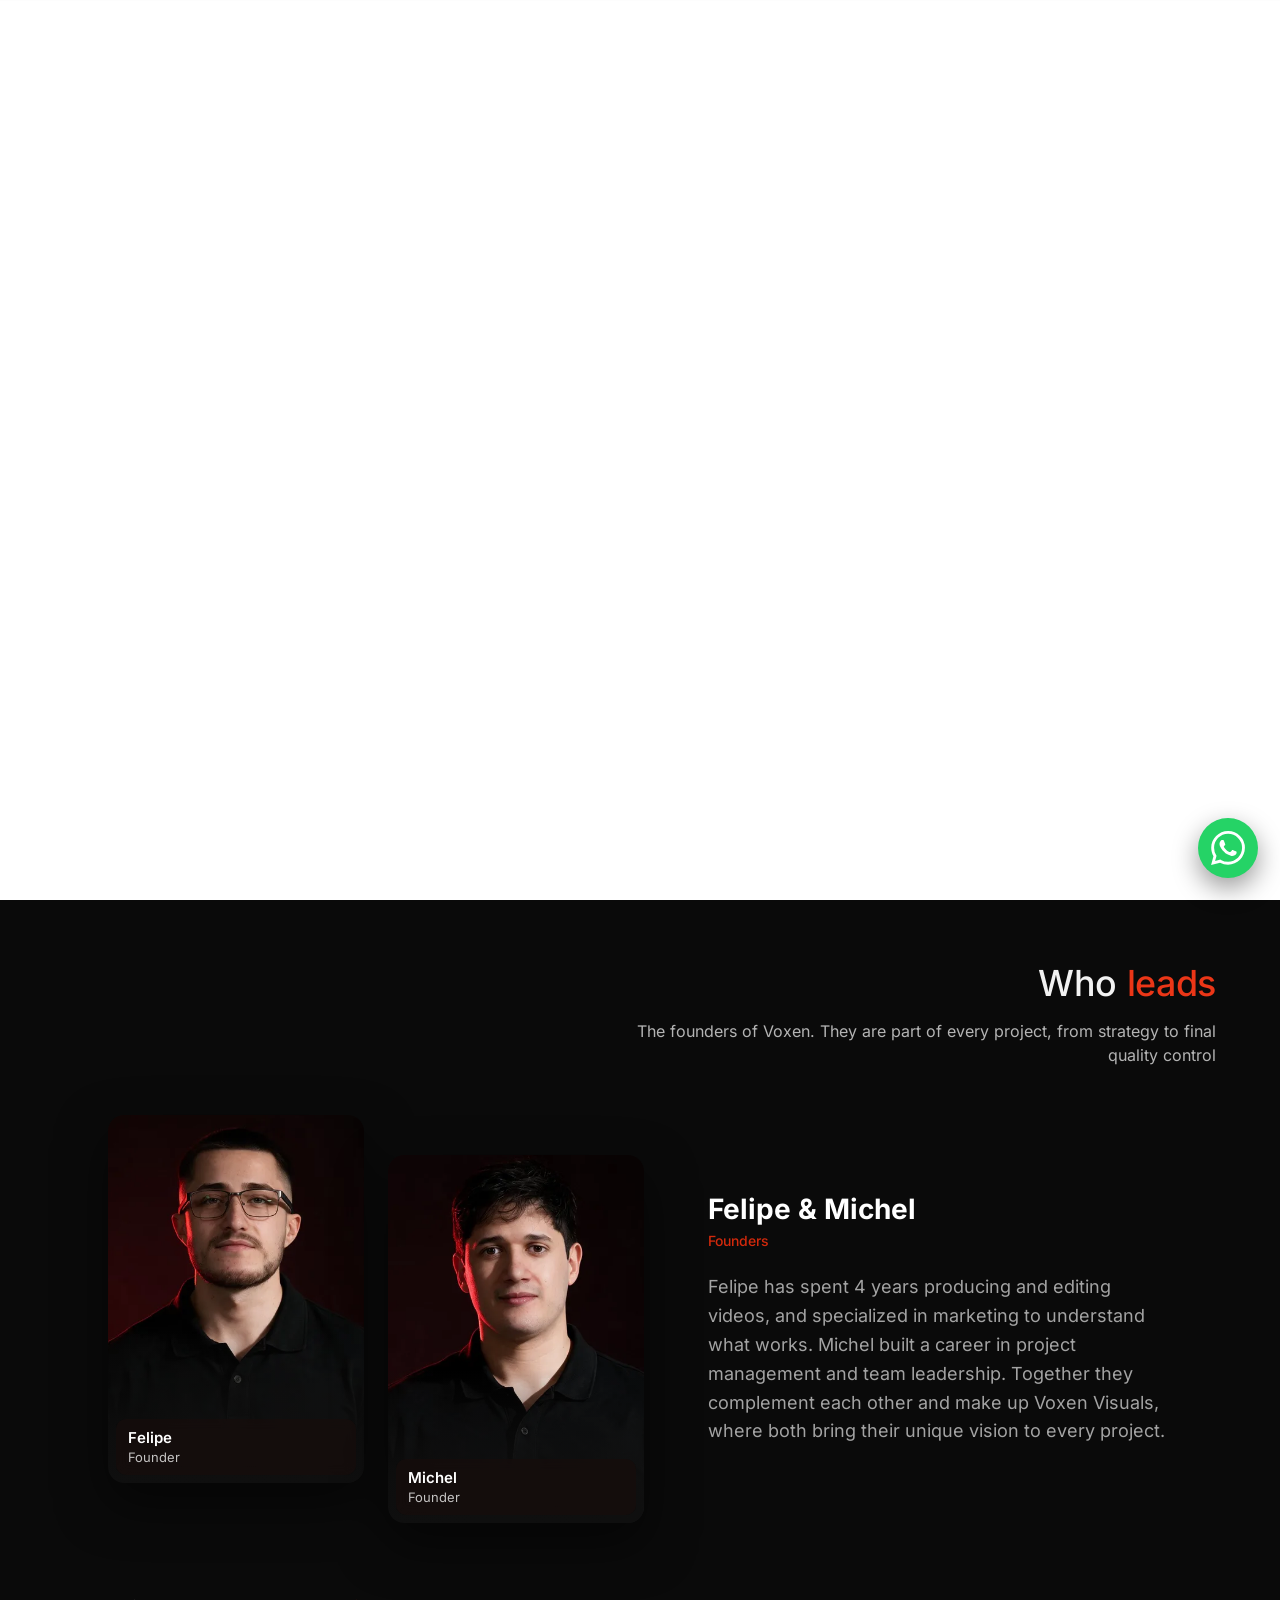
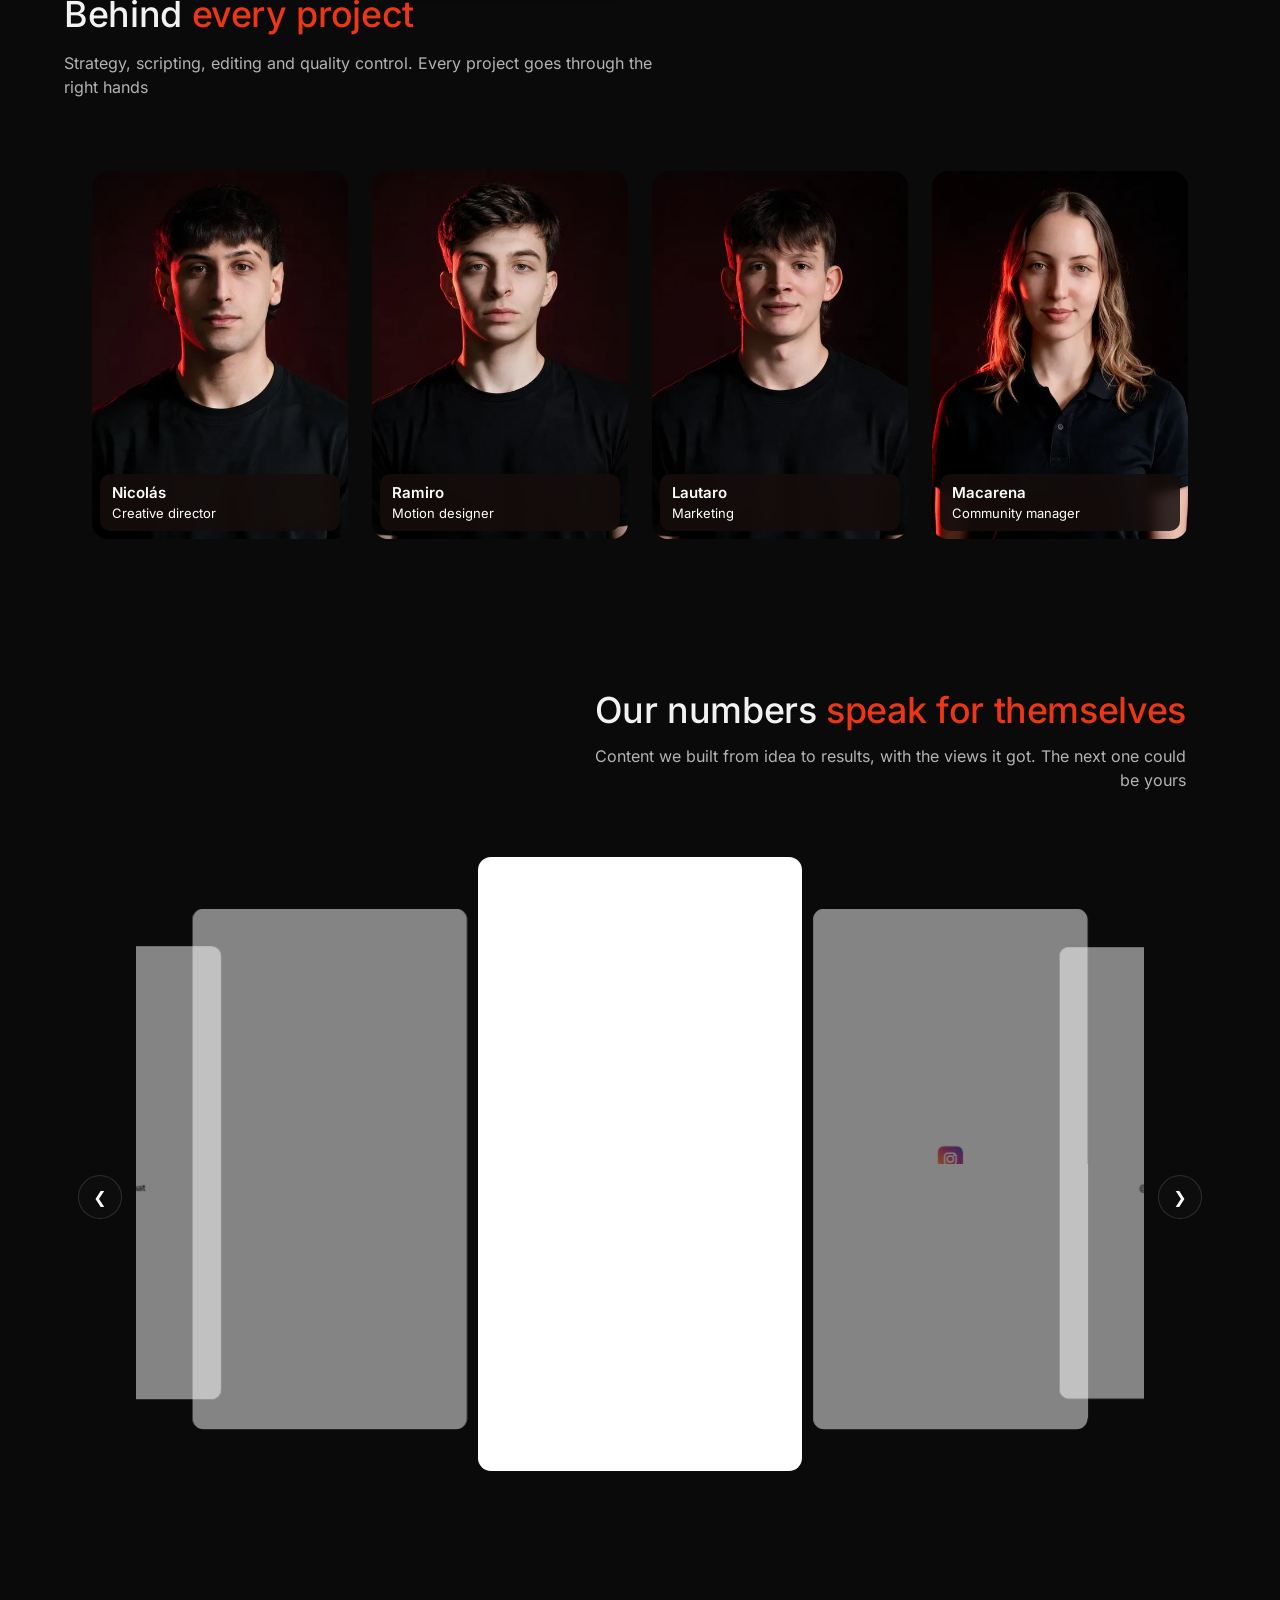
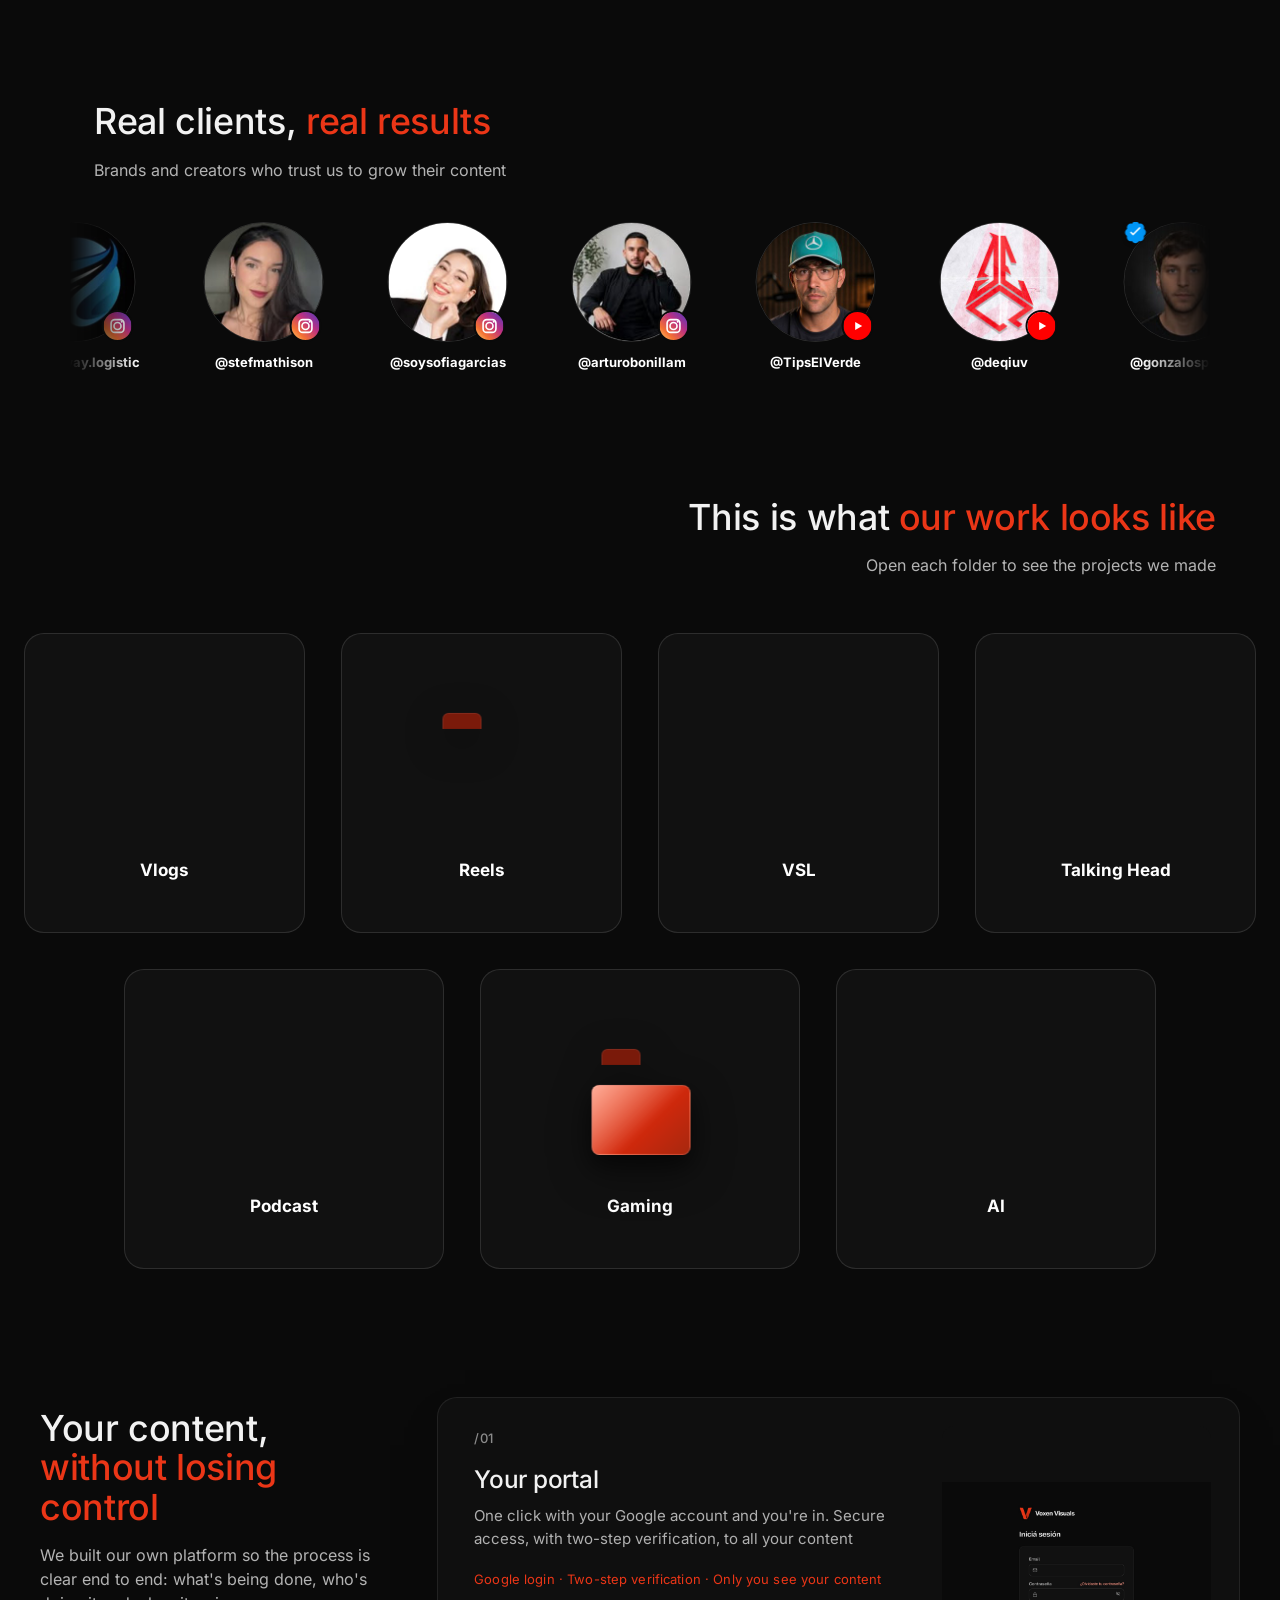
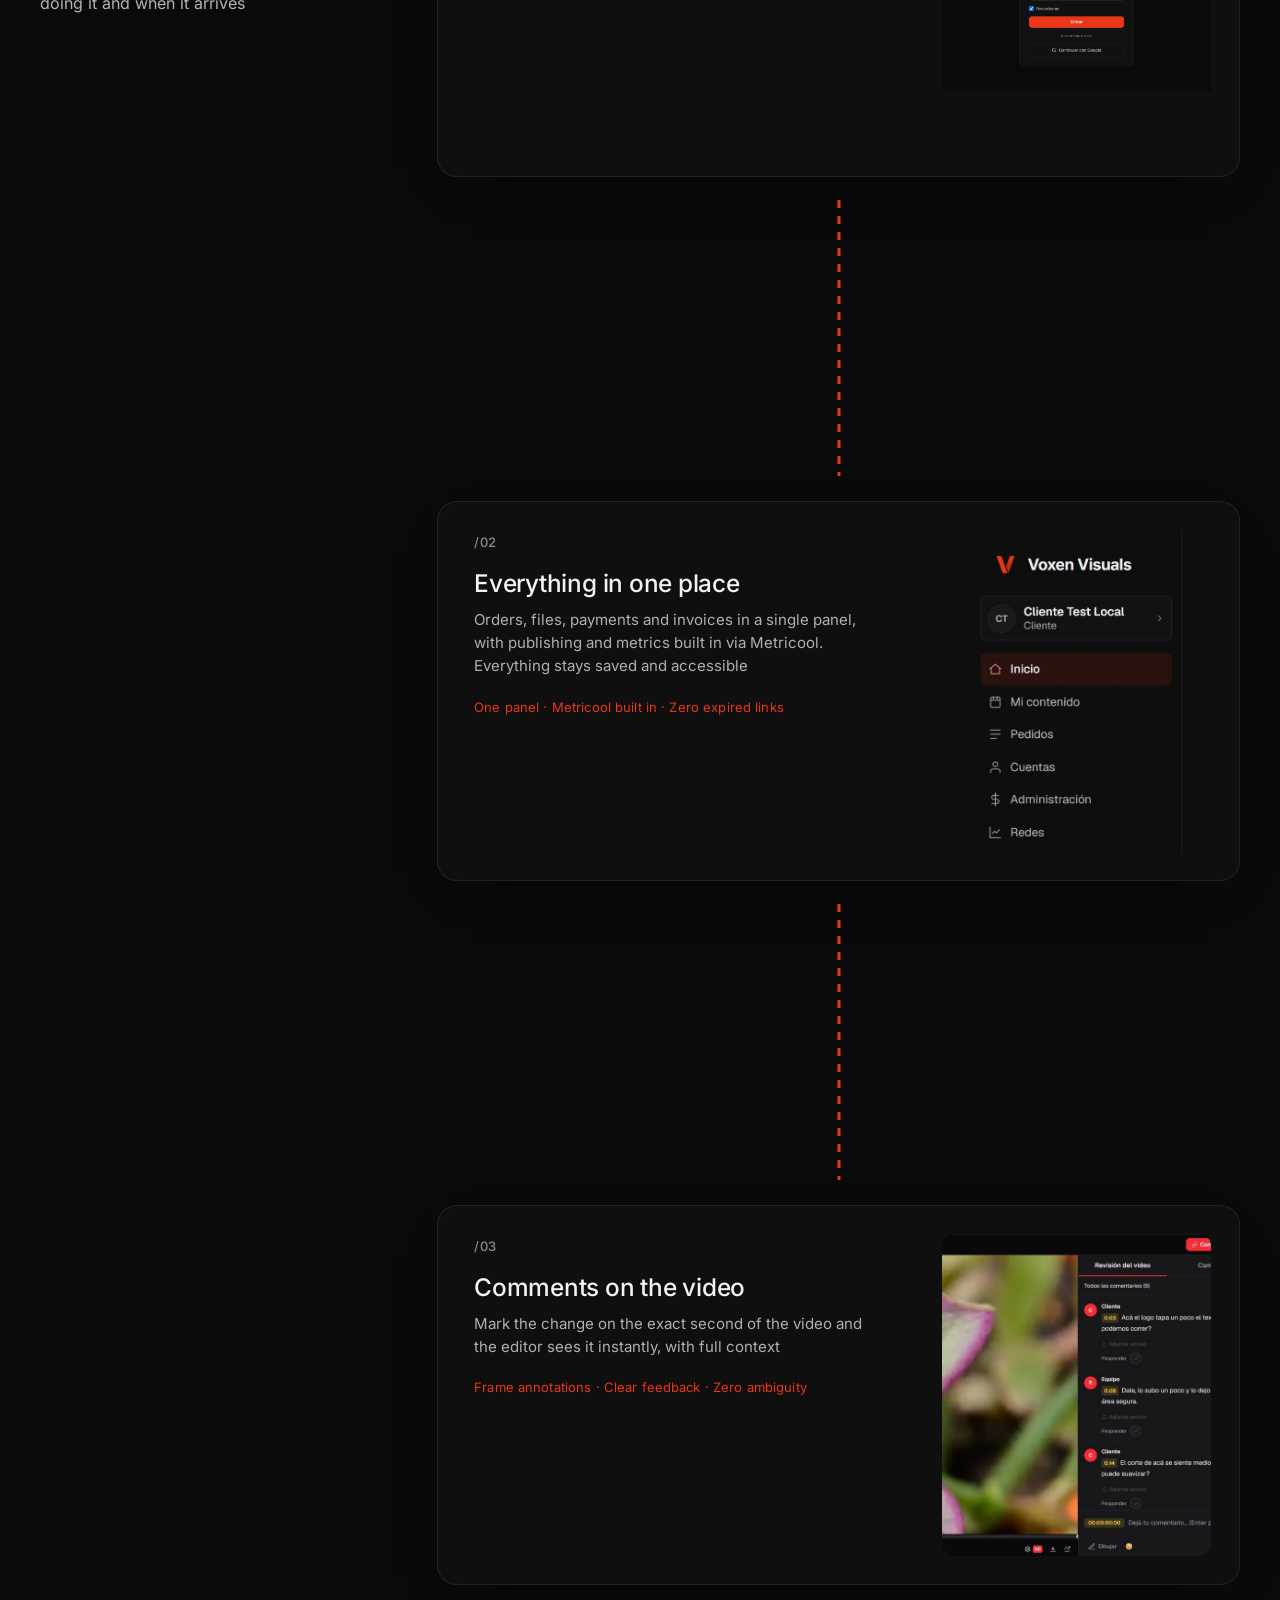
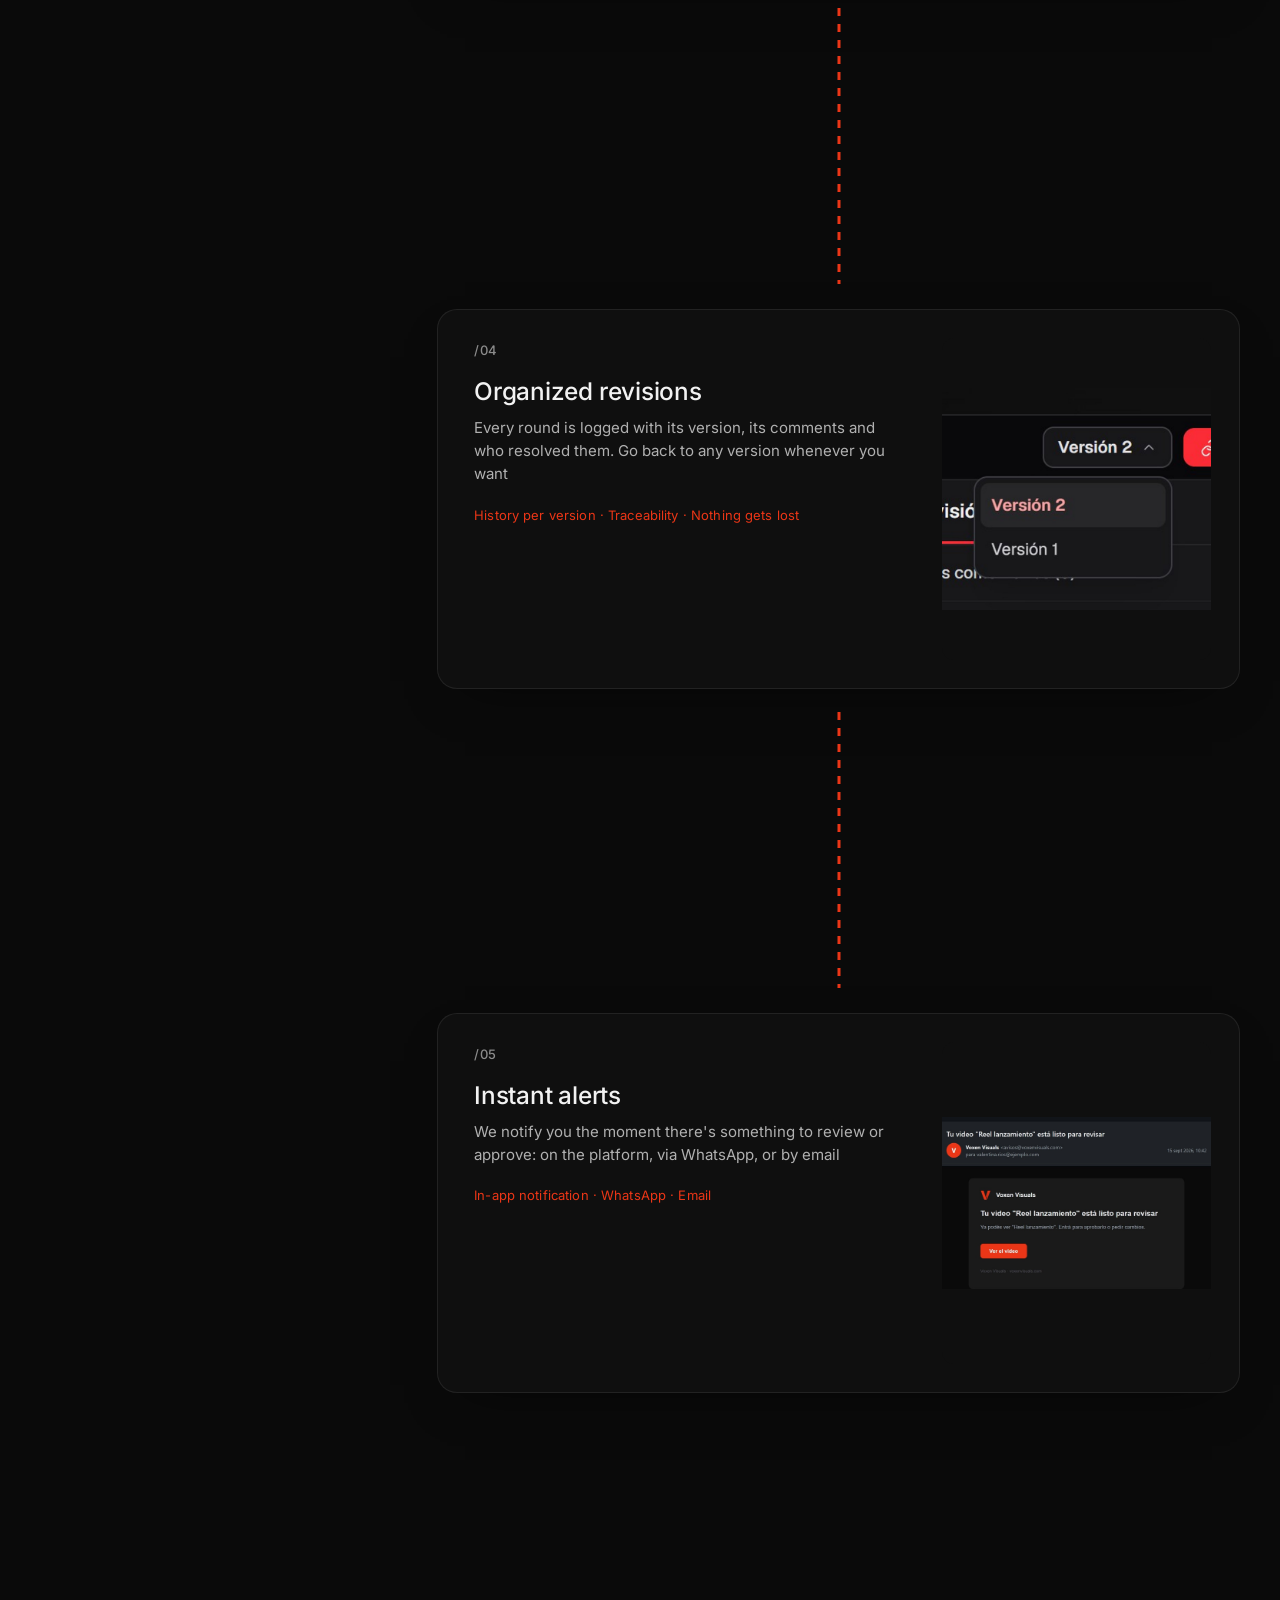
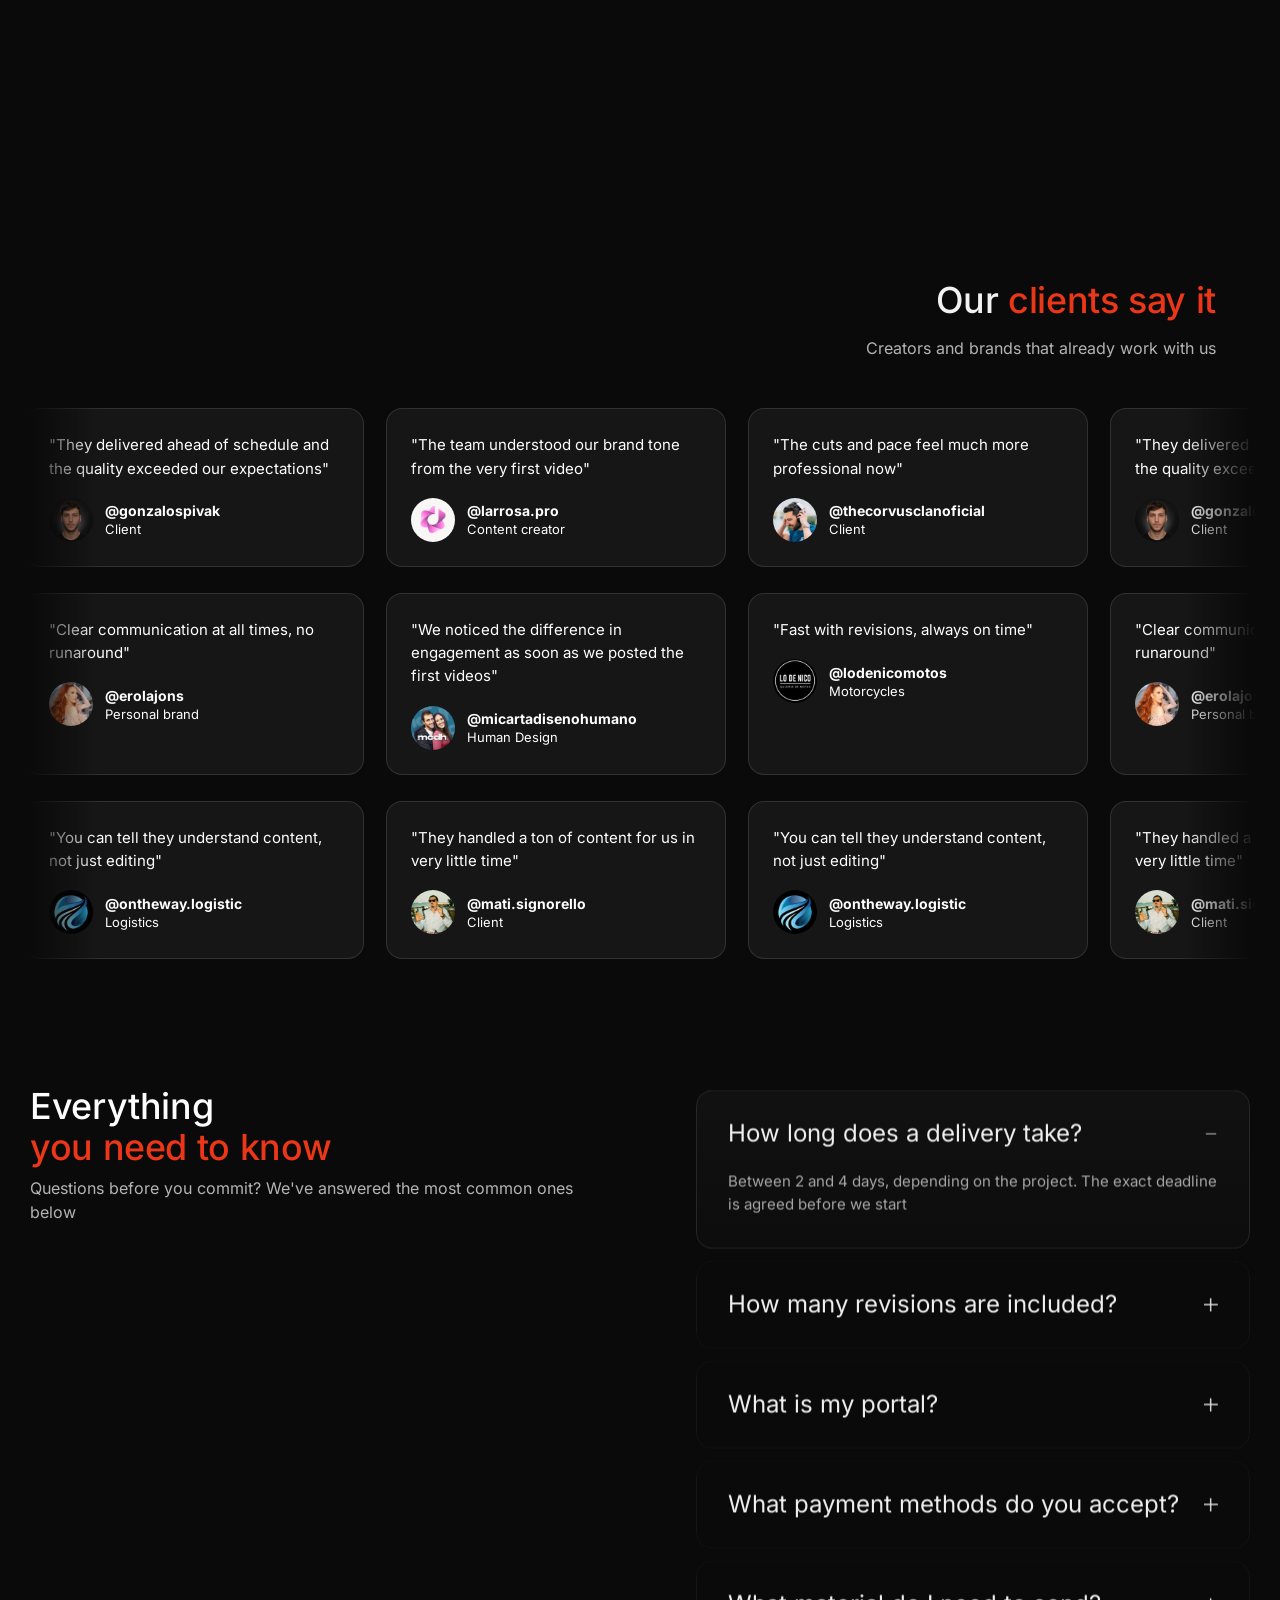
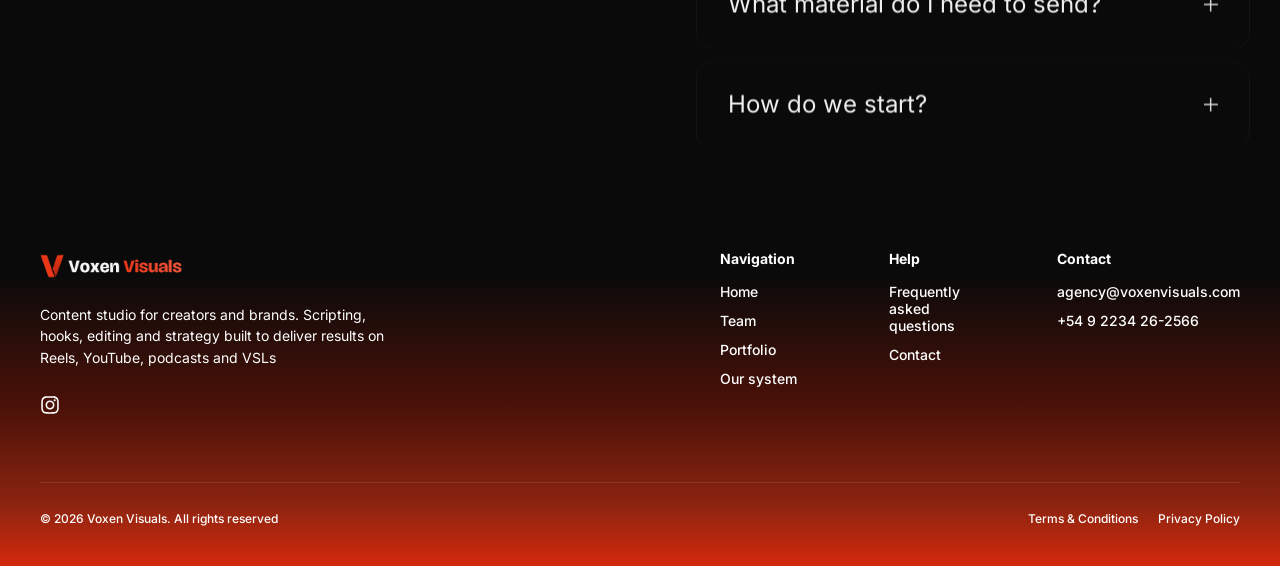
==== commit af49203c: "Fundadores: vuelve el escalon; cada cabeza a la misma altura dentro de su tarjeta Co-Authored-By: Cl" ====
--- a/agencia/index.html
+++ b/agencia/index.html
@@ -978,10 +978,13 @@
 .vx-fd-fotos{display:grid;grid-template-columns:repeat(2,256px);gap:24px;align-items:start}
 .vx-fd-card{position:relative;margin:0;border-radius:16px;overflow:hidden;aspect-ratio:256/368;background:#0f0f0f;box-shadow:0 20px 50px rgba(0,0,0,.5)}
 .vx-fd-card img{width:100%;height:100%;object-fit:cover;display:block}
-/* Tarjetas a la misma altura y caras del mismo tamaño: en la foto Felipe sale
-   un 6,5 % más lejos de la cámara que Michel (medido por la distancia entre
-   los ojos), así que se agranda desde la línea de los ojos. */
-.vx-fd-card:nth-child(1) img{transform:scale(1.065);transform-origin:50% 26%}
+.vx-fd-card:nth-child(2){margin-top:40px}
+/* Cada cabeza a la misma altura dentro de su tarjeta y del mismo tamaño: en la
+   foto Felipe sale un 6,5 % más lejos de la cámara que Michel (medido por la
+   distancia entre los ojos), así que se agranda desde la línea de los ojos, y
+   se sube un 2,7 % para que el centro de la cabeza (pelo a mentón) quede a la
+   misma altura que el de Michel, que tiene más pelo arriba. */
+.vx-fd-card:nth-child(1) img{transform:translateY(-2.7%) scale(1.065);transform-origin:50% 26%}
 /* Las fotos son cuadradas y la tarjeta es alta: a la altura completa la foto
    termina justo en los brazos, y la luz roja sobre ellos asomaba en las
    esquinas a los costados del nombre (parecían manchas). El zoom de arriba
@@ -1000,6 +1003,7 @@
 @media (max-width:767px){
   .vx-fd{grid-template-columns:1fr;gap:28px;margin-bottom:56px}
   .vx-fd-fotos{grid-template-columns:1fr 1fr;gap:16px;max-width:528px;margin:0 auto;width:100%}
+  .vx-fd-card:nth-child(2){margin-top:24px}
   .vx-fd-name{font-size:24px}
   .vx-fd-quote{font-size:16px;margin-top:16px}
 }
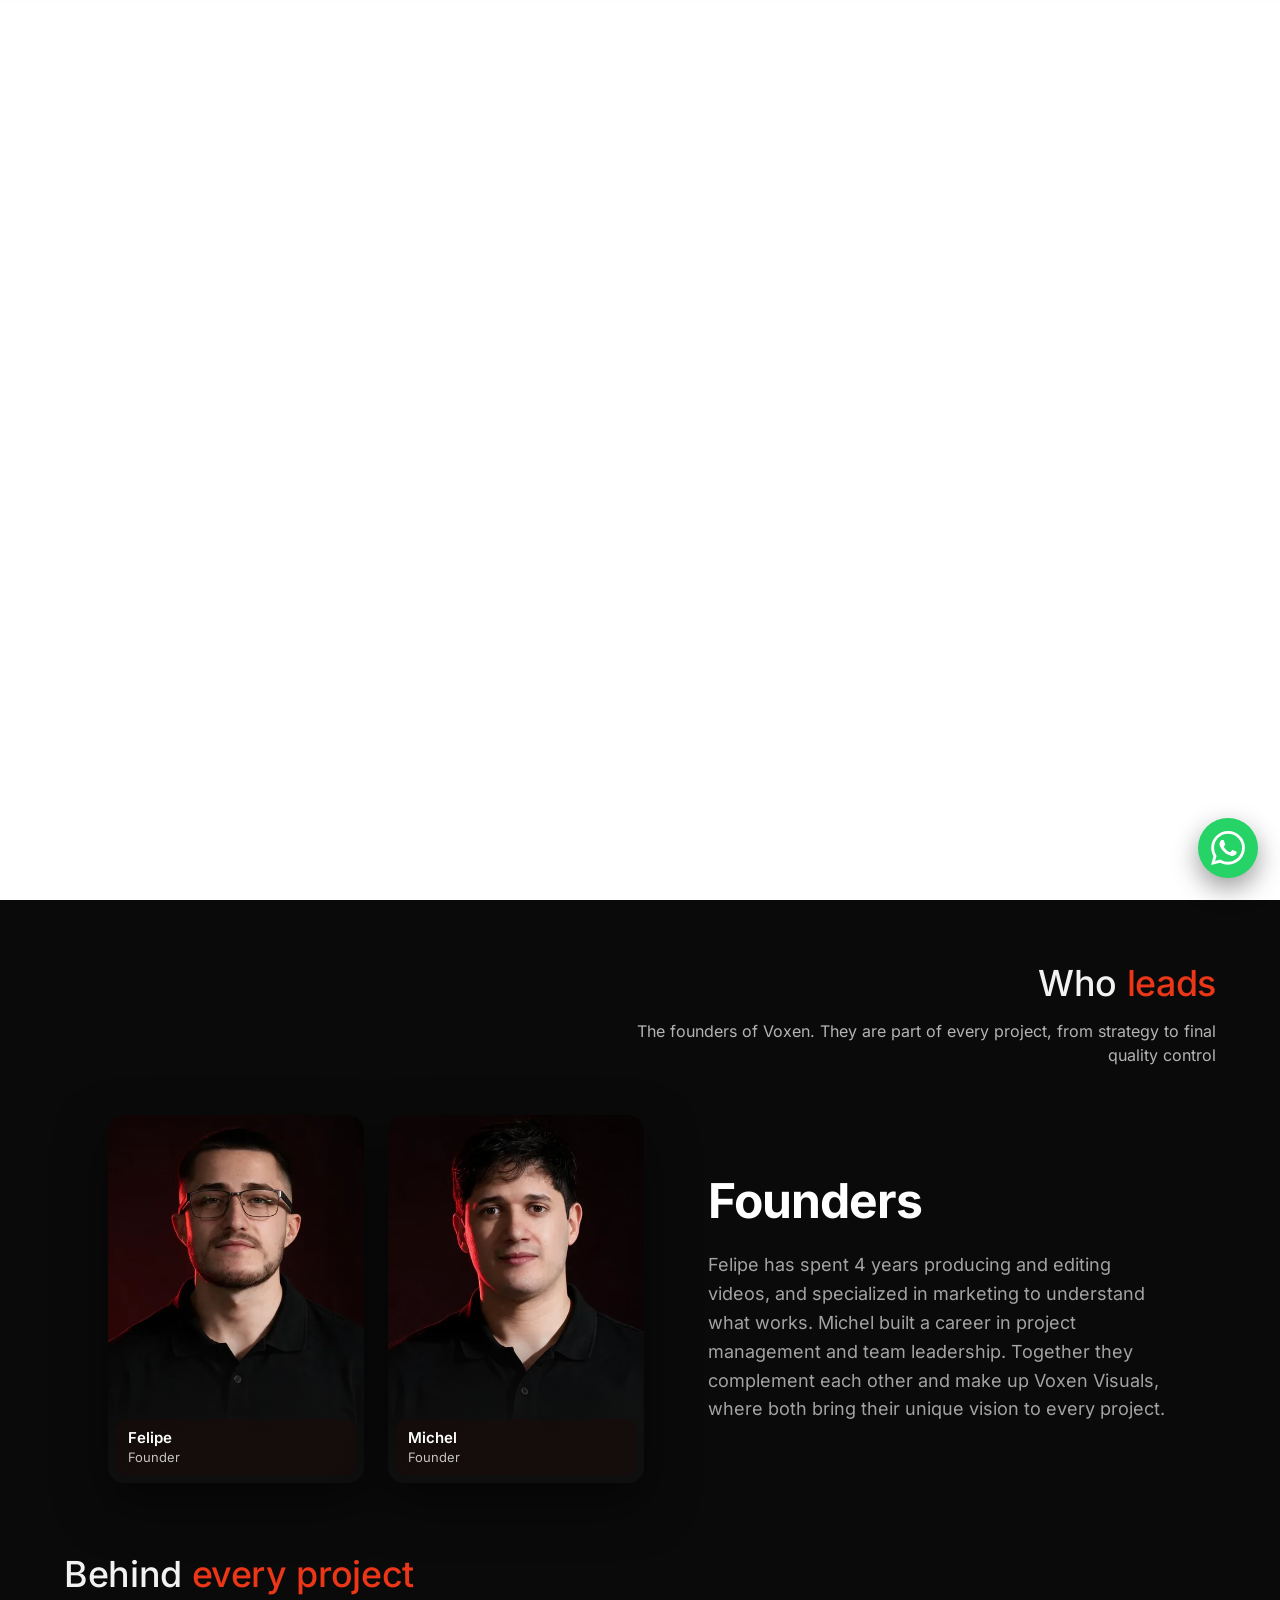
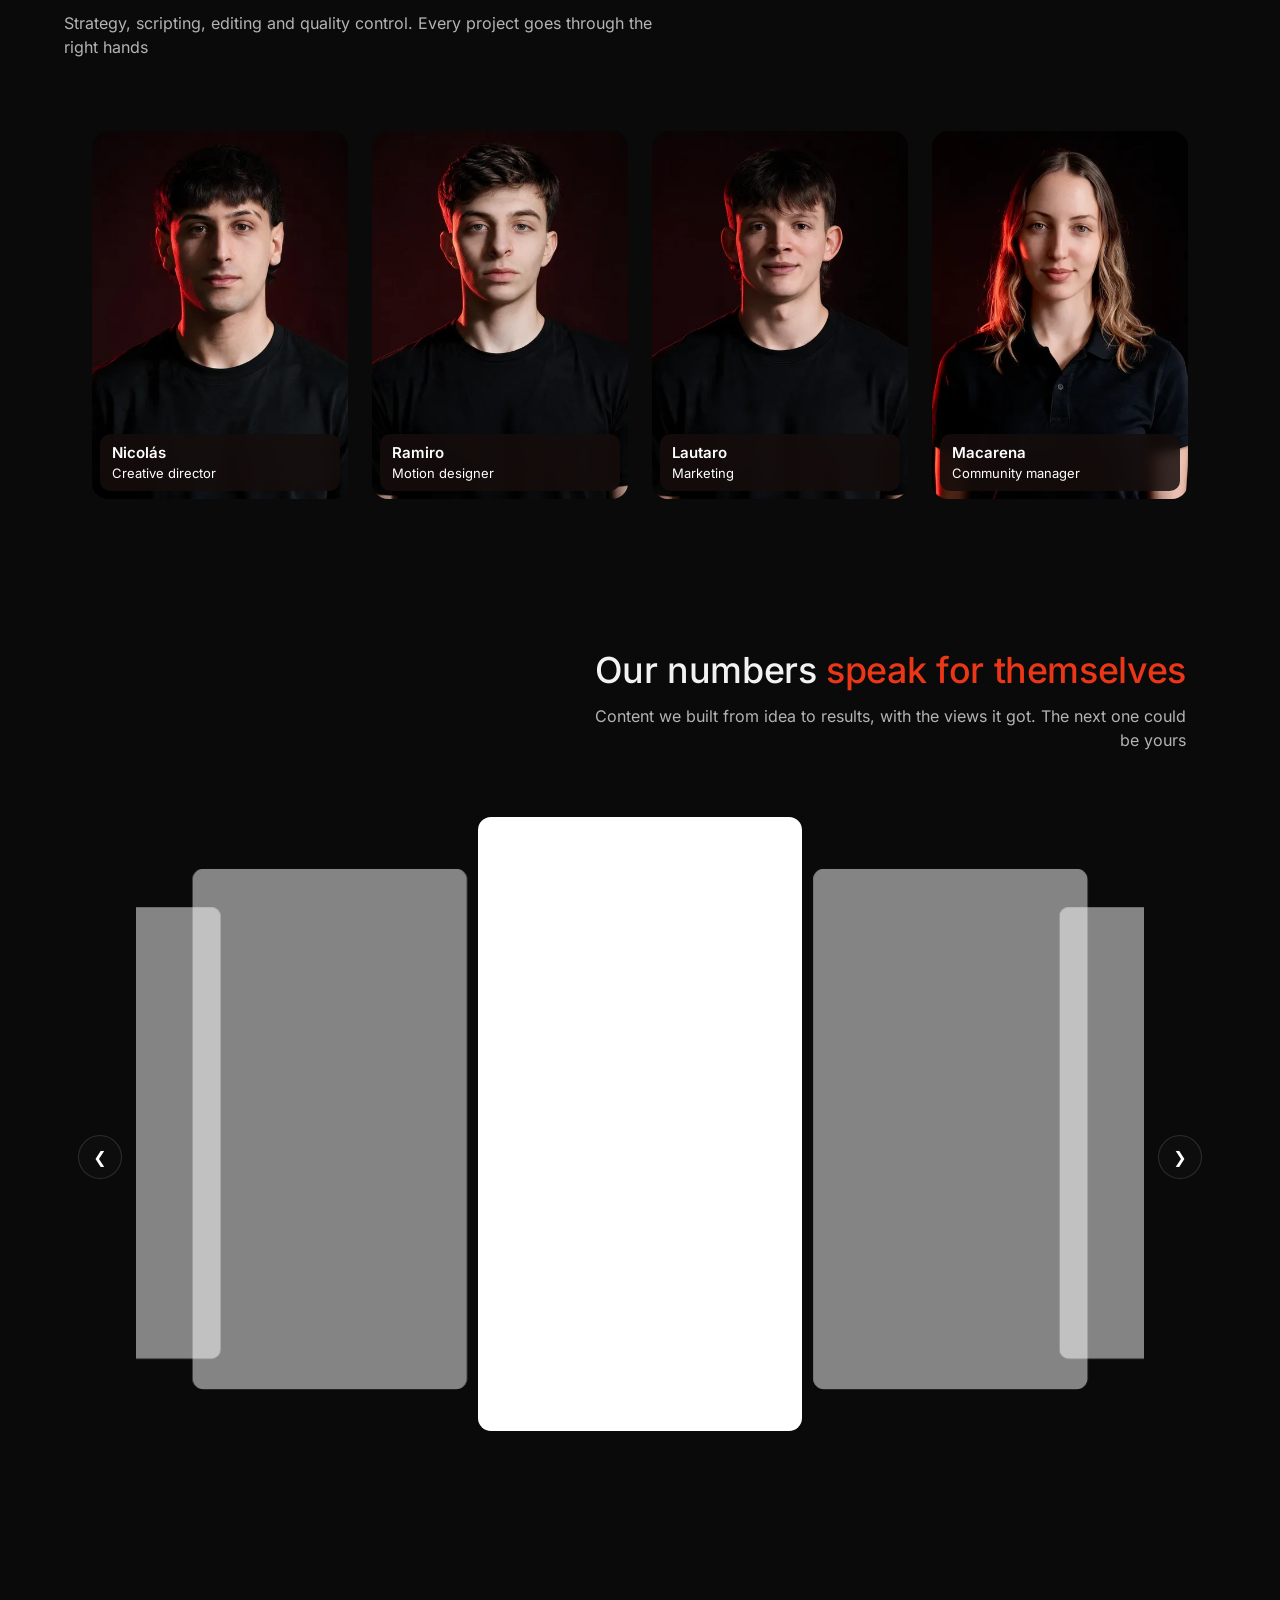
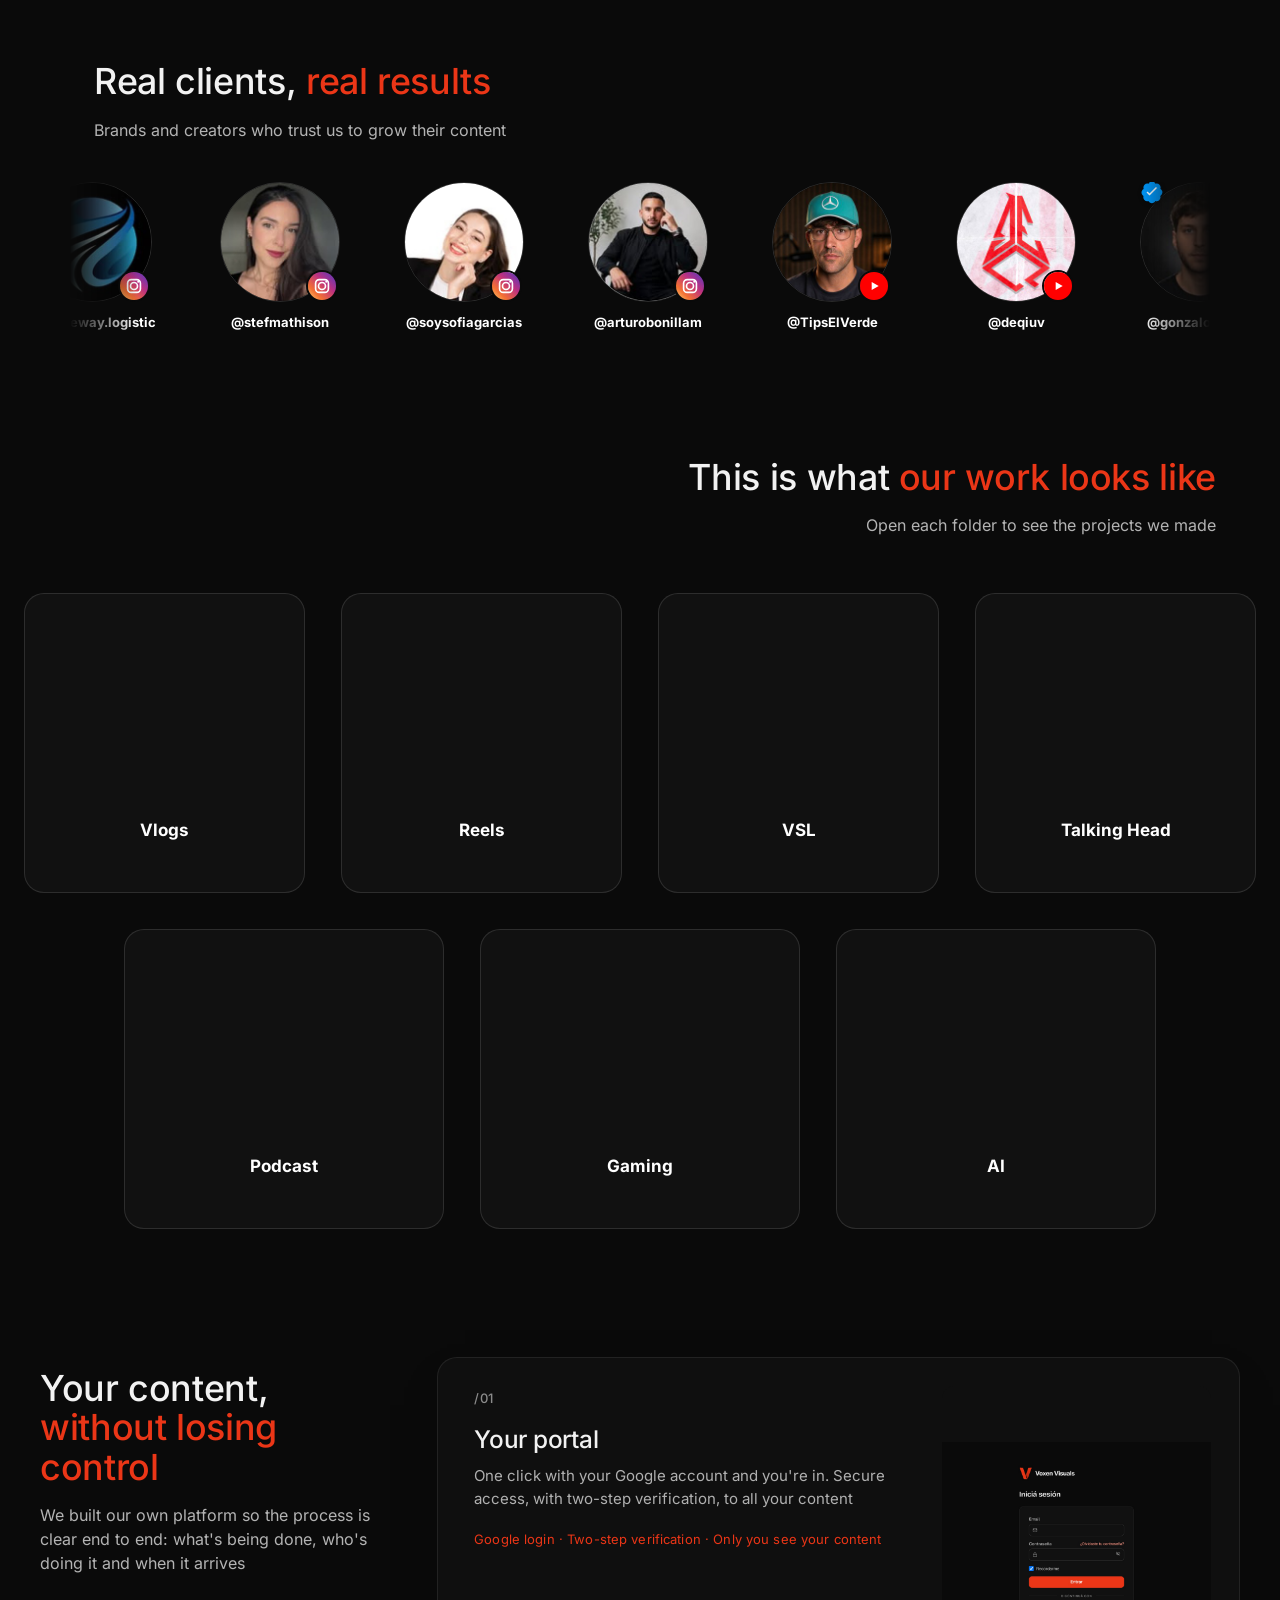
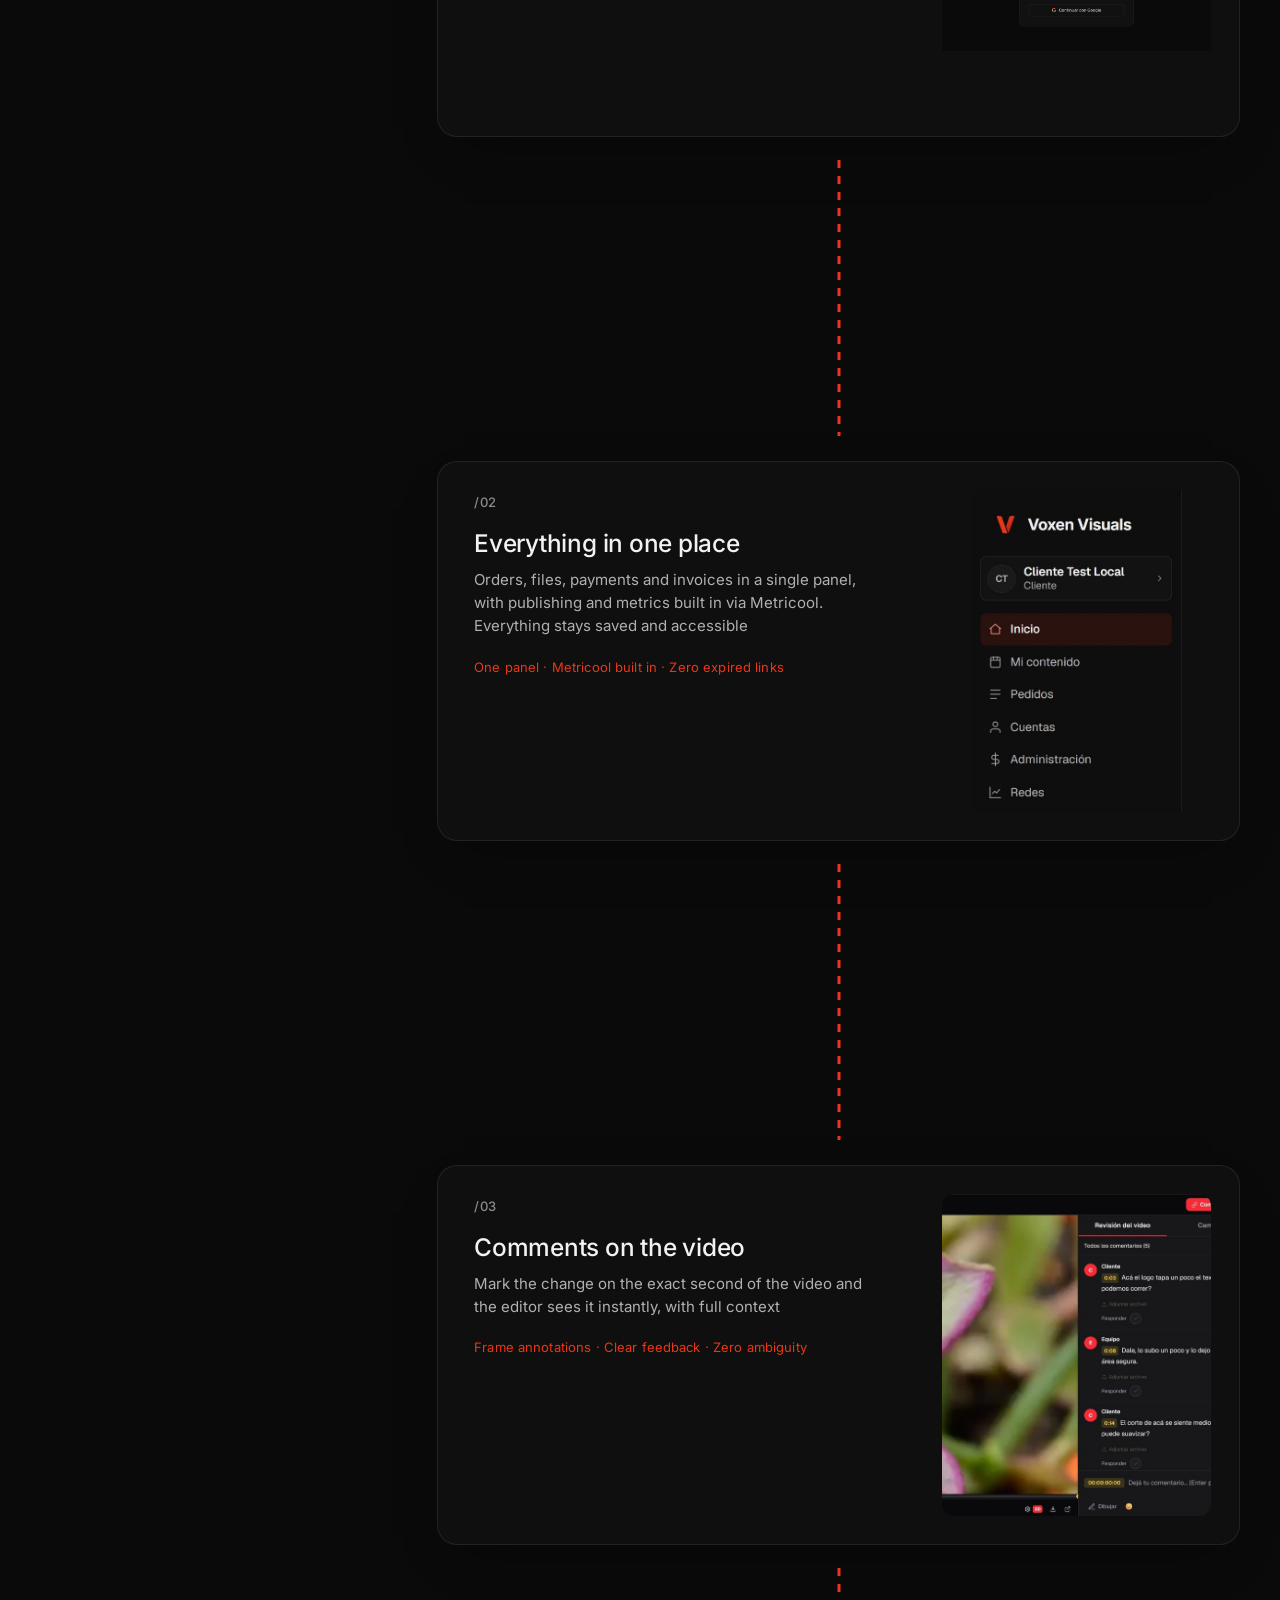
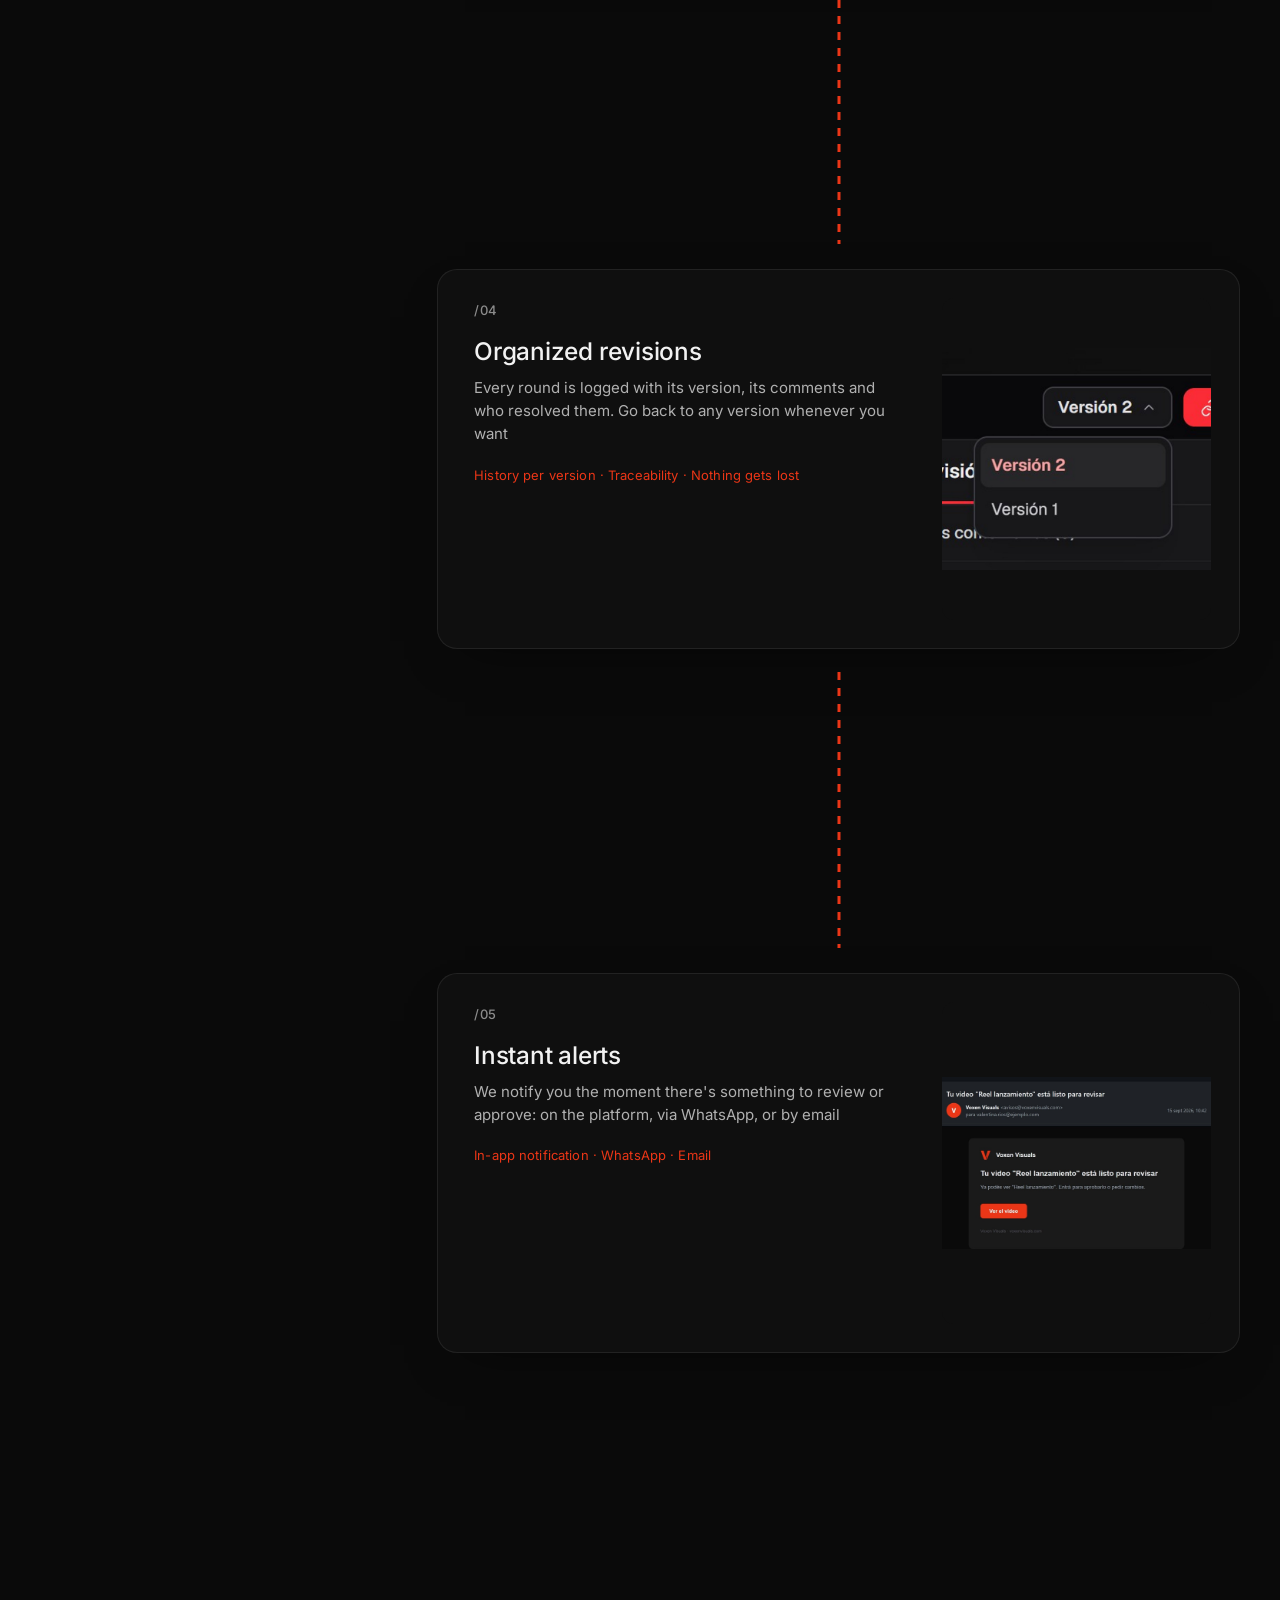
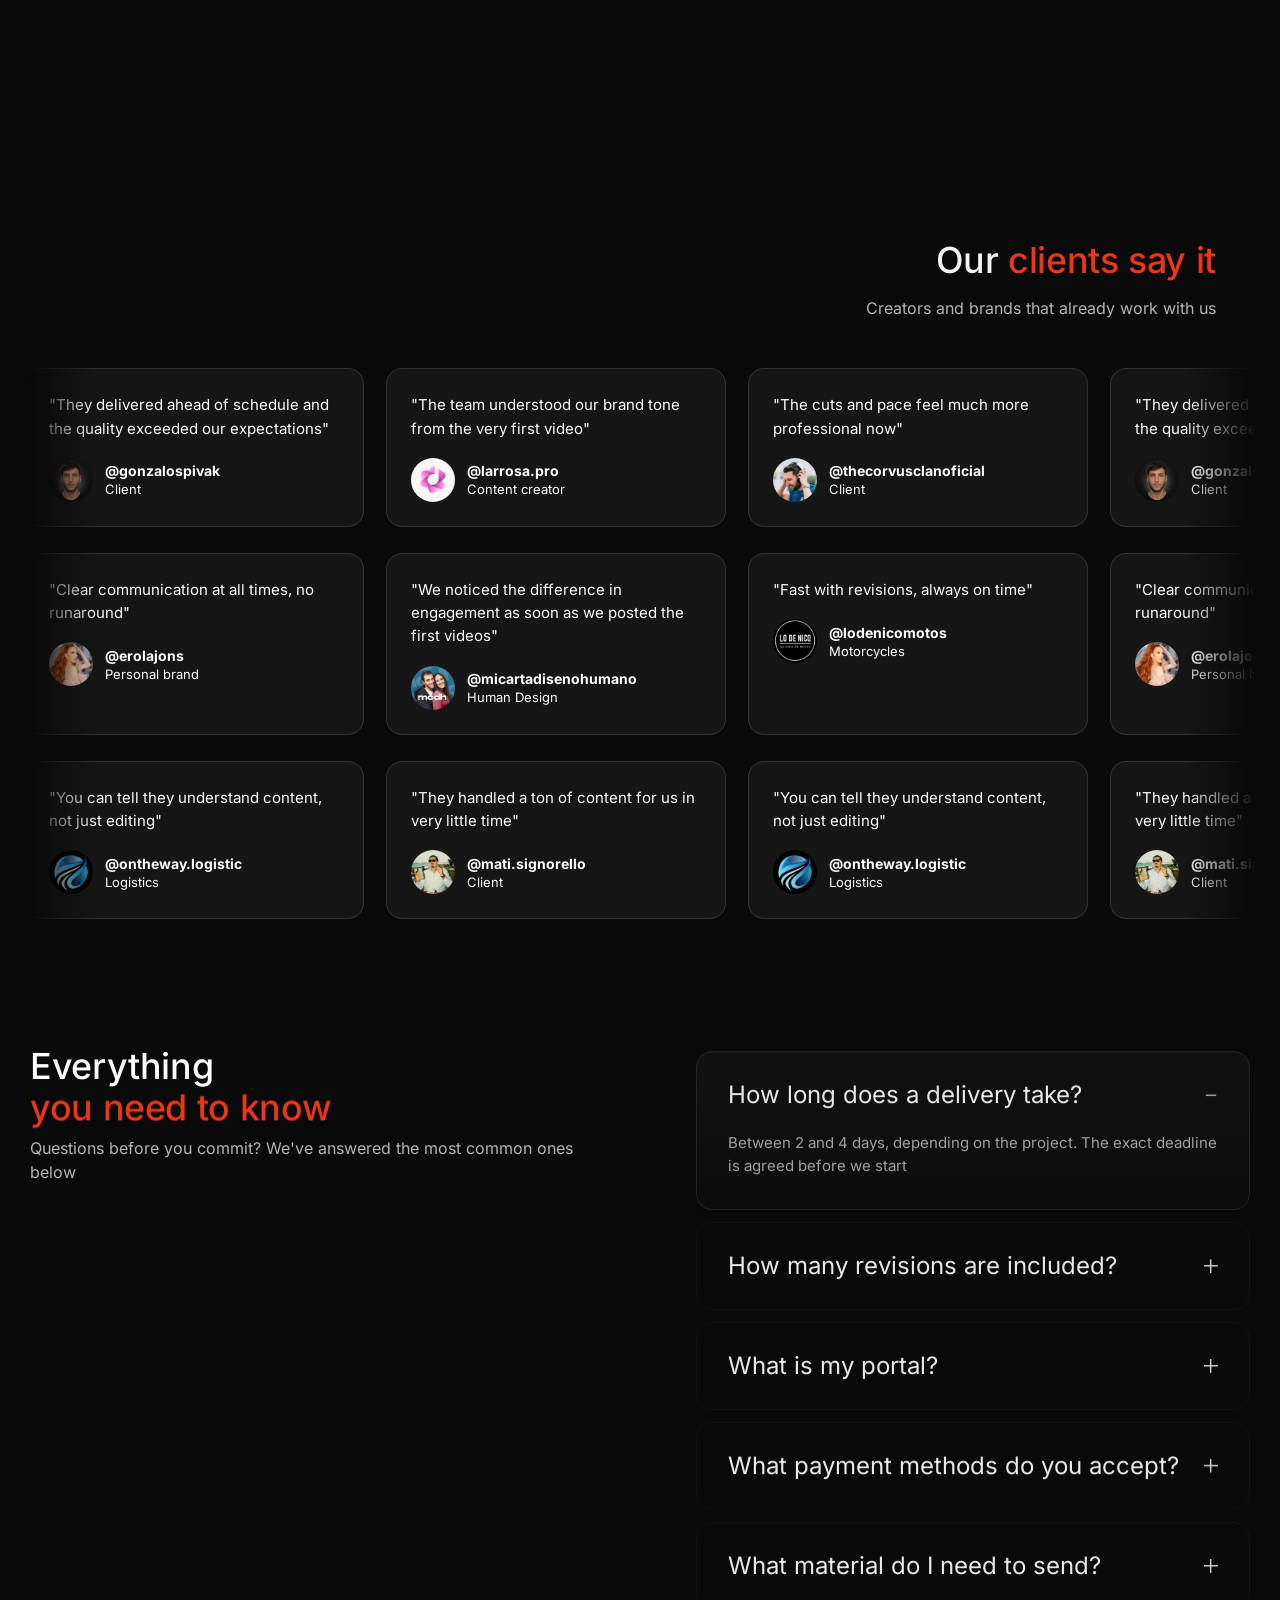
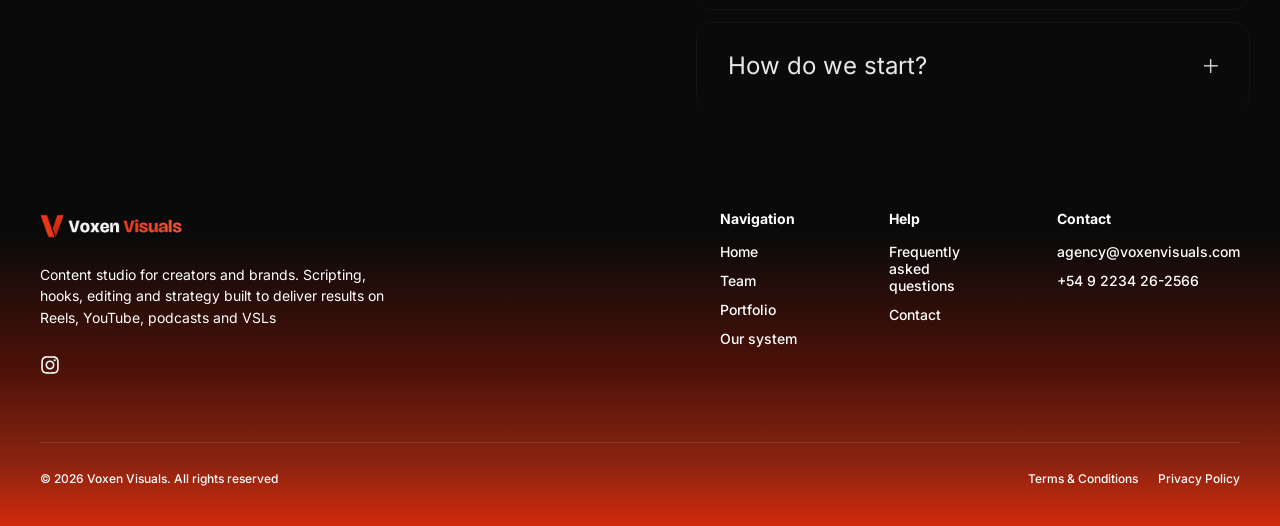
==== commit c85d38f5: "Fundadores: tarjetas a la misma altura y titulo 'Fundadores' grande Co-Authored-By: Claude Opus 5.5 " ====
--- a/agencia/index.html
+++ b/agencia/index.html
@@ -978,7 +978,6 @@
 .vx-fd-fotos{display:grid;grid-template-columns:repeat(2,256px);gap:24px;align-items:start}
 .vx-fd-card{position:relative;margin:0;border-radius:16px;overflow:hidden;aspect-ratio:256/368;background:#0f0f0f;box-shadow:0 20px 50px rgba(0,0,0,.5)}
 .vx-fd-card img{width:100%;height:100%;object-fit:cover;display:block}
-.vx-fd-card:nth-child(2){margin-top:40px}
 /* Cada cabeza a la misma altura dentro de su tarjeta y del mismo tamaño: en la
    foto Felipe sale un 6,5 % más lejos de la cámara que Michel (medido por la
    distancia entre los ojos), así que se agranda desde la línea de los ojos, y
@@ -993,7 +992,7 @@
 .vx-fd-cap{z-index:1;position:absolute;left:8px;right:8px;bottom:8px;padding:10px 12px;border-radius:10px;background:rgba(22,14,12,0.85);-webkit-backdrop-filter:blur(6px);backdrop-filter:blur(6px);display:flex;flex-direction:column;gap:2px}
 .vx-fd-cap-name{font-weight:600;font-size:15px;color:#fff;line-height:1.2}
 .vx-fd-cap-role{font-size:13px;color:#fff;opacity:.75}
-.vx-fd-name{font-weight:700;font-size:28px;line-height:1.2;color:#fff;margin:0}
+.vx-fd-name{font-weight:700;font-size:48px;line-height:1.1;letter-spacing:-.02em;color:#fff;margin:0}
 .vx-fd-role{font-size:14px;color:#d3290c;margin:6px 0 0;font-weight:500}
 .vx-fd-quote{font-size:18px;line-height:1.6;color:#a3a3a3;margin:24px 0 0}
 @media (max-width:1023px){
@@ -1003,8 +1002,7 @@
 @media (max-width:767px){
   .vx-fd{grid-template-columns:1fr;gap:28px;margin-bottom:56px}
   .vx-fd-fotos{grid-template-columns:1fr 1fr;gap:16px;max-width:528px;margin:0 auto;width:100%}
-  .vx-fd-card:nth-child(2){margin-top:24px}
-  .vx-fd-name{font-size:24px}
+  .vx-fd-name{font-size:36px}
   .vx-fd-quote{font-size:16px;margin-top:16px}
 }
 </style>
@@ -4295,8 +4293,7 @@
         </figure>
       </div>
       <div class="vx-fd-body">
-        <h3 class="vx-fd-name">Felipe &amp; Michel</h3>
-        <p class="vx-fd-role" data-vx-fd="rol">Fundadores</p>
+        <h3 class="vx-fd-name" data-vx-fd="rol">Fundadores</h3>
         <p class="vx-fd-quote" data-vx-fd="texto"></p>
       </div>
     </div>
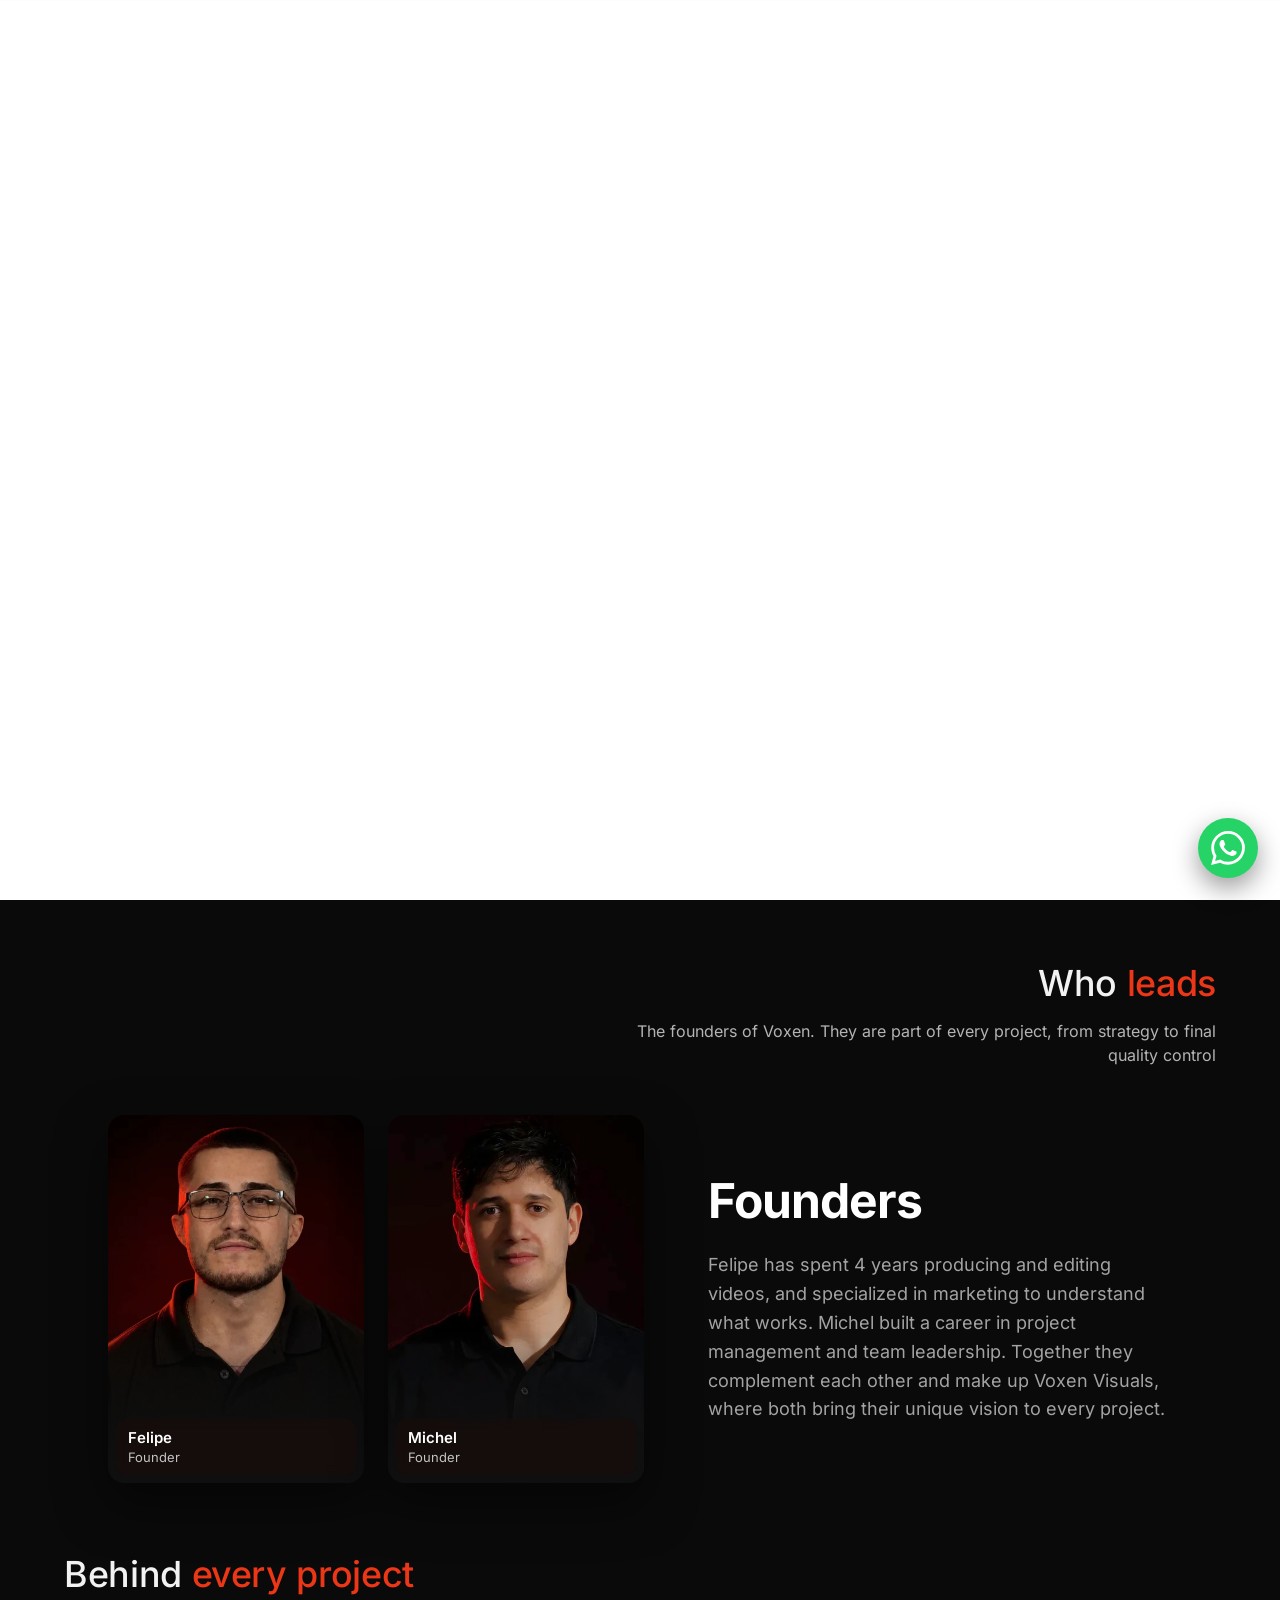
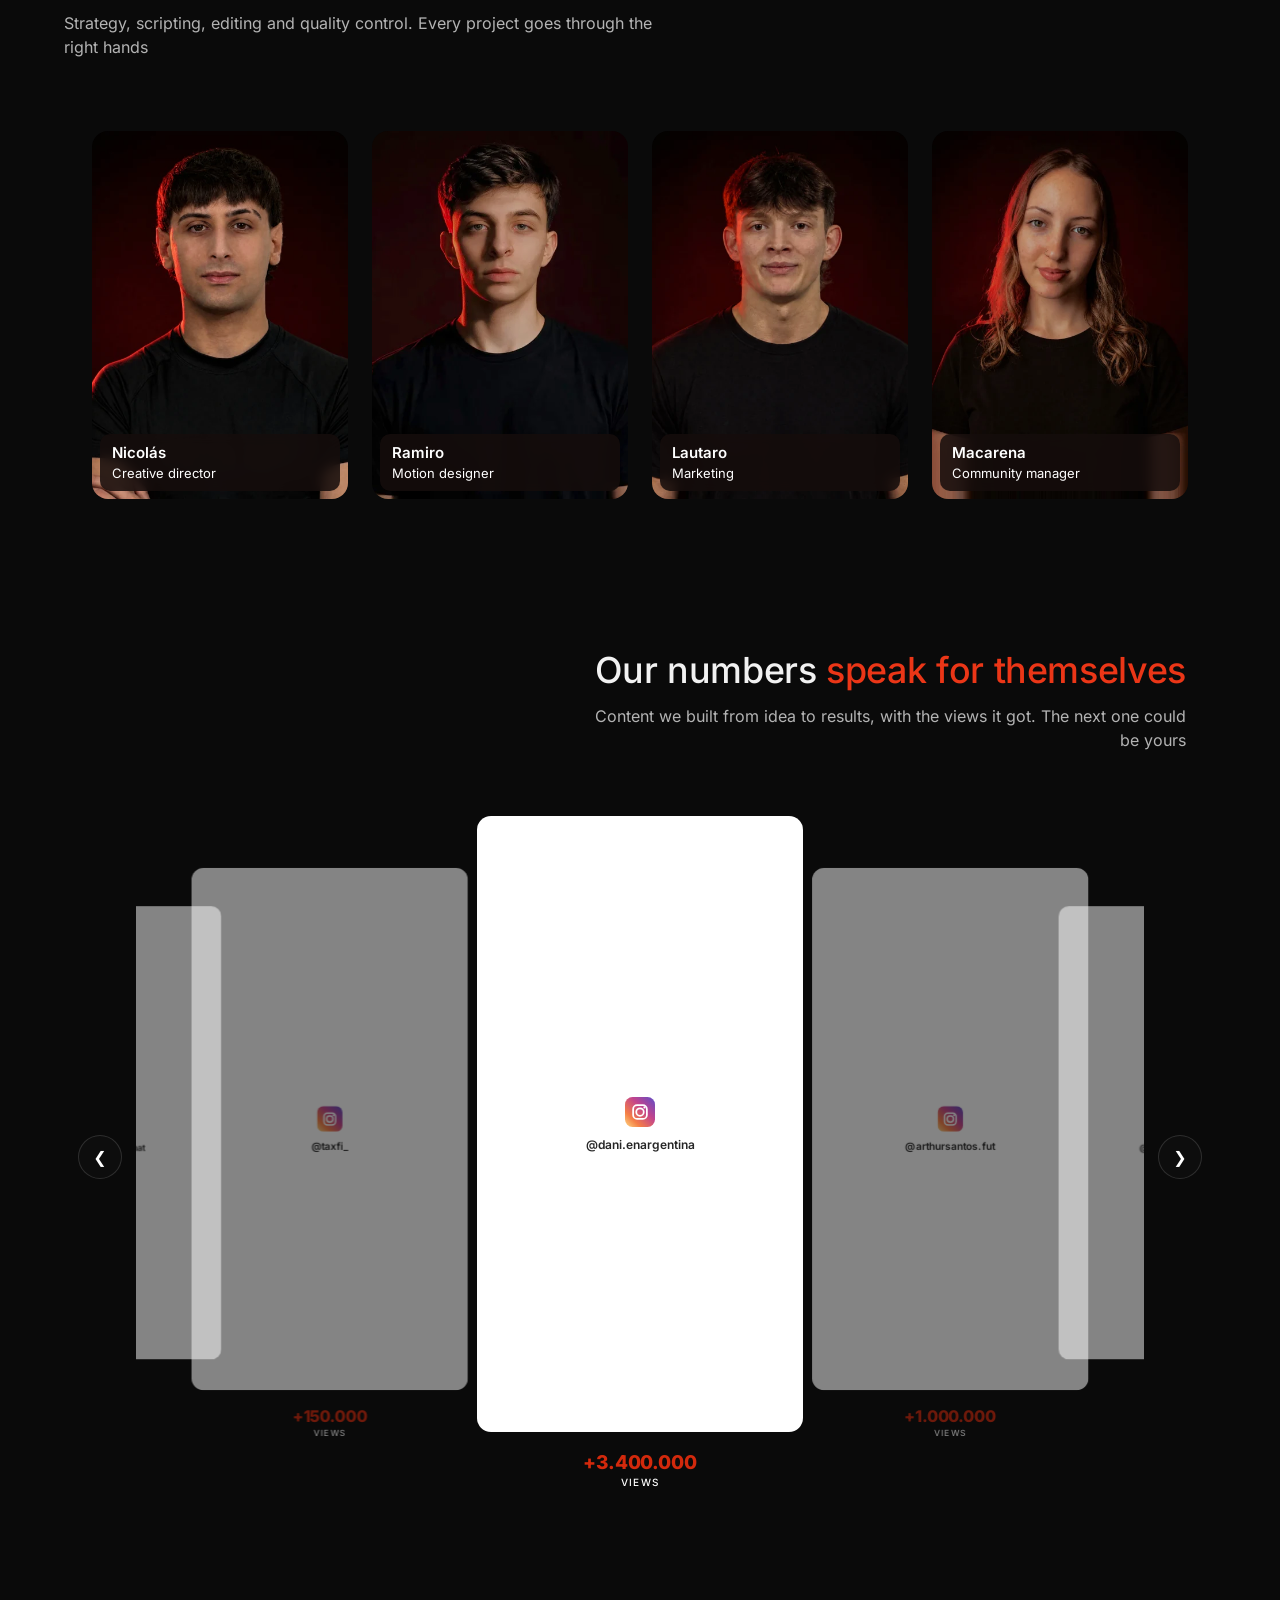
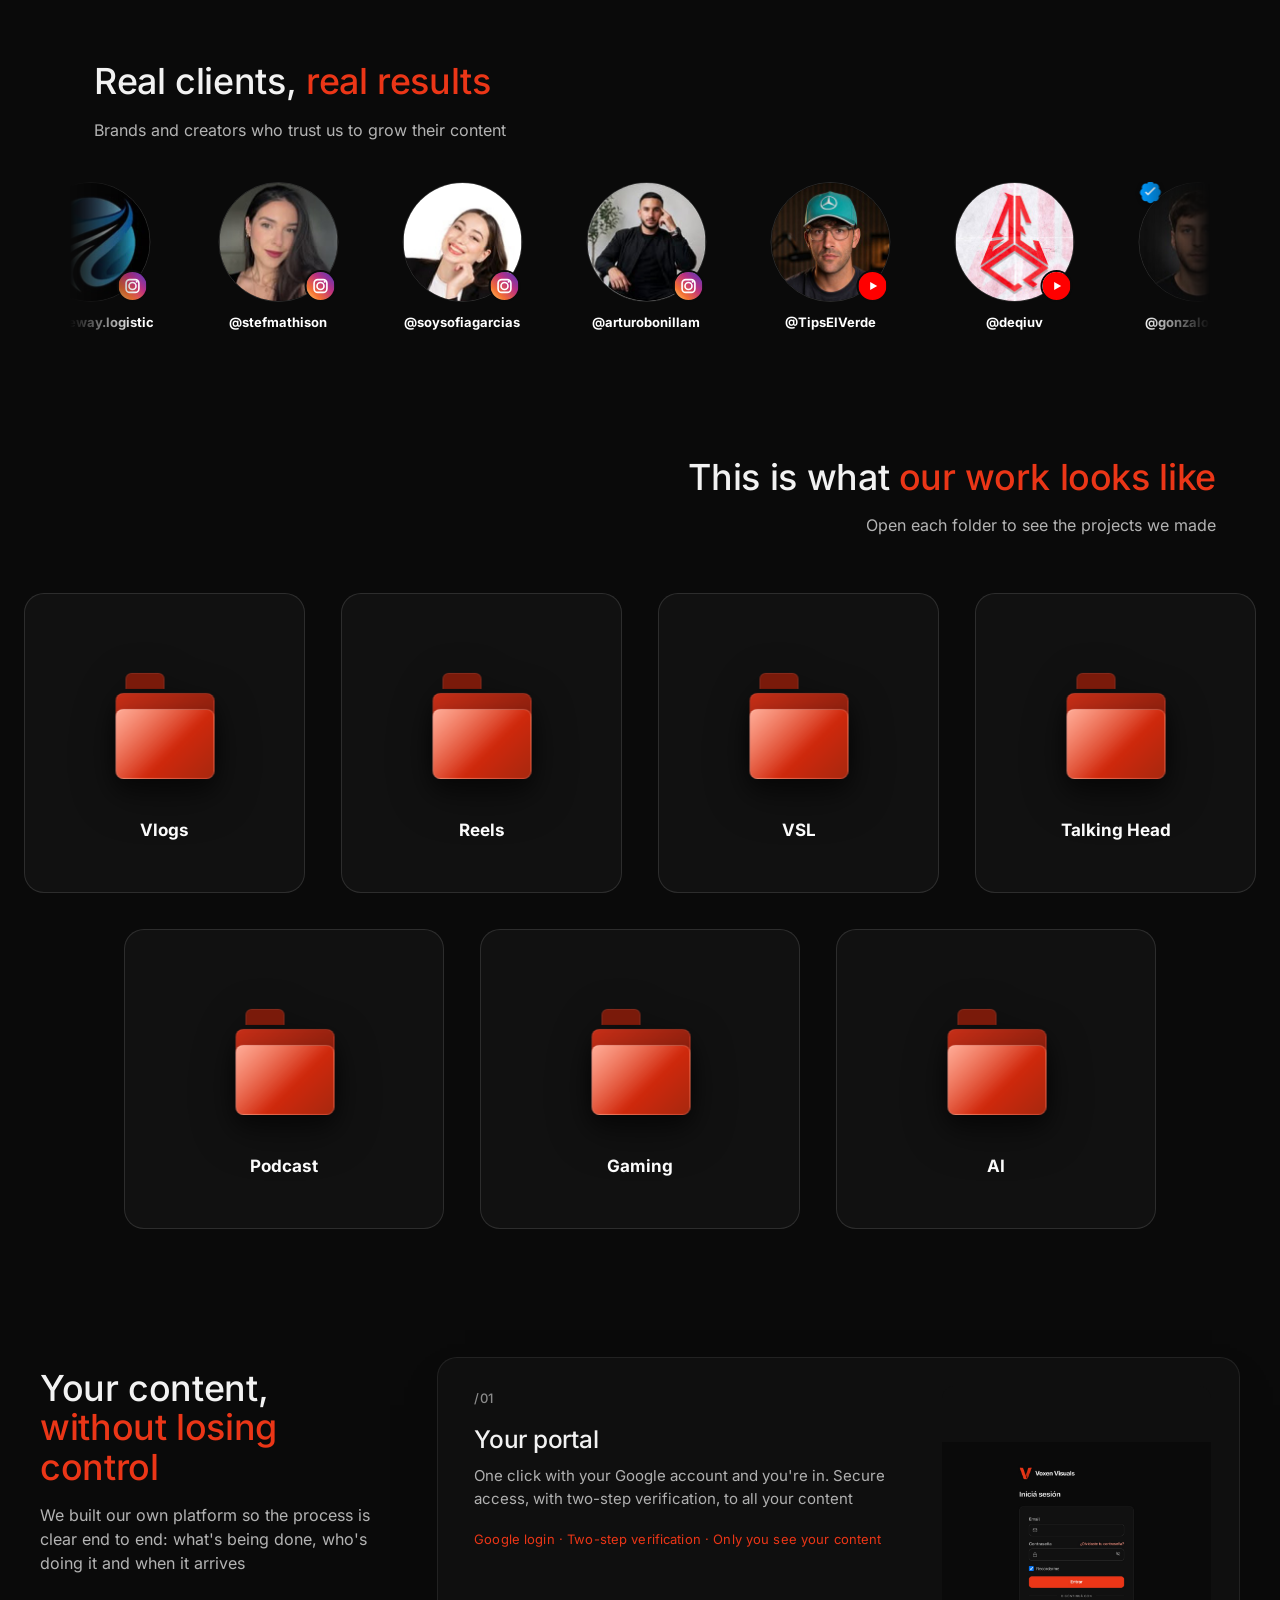
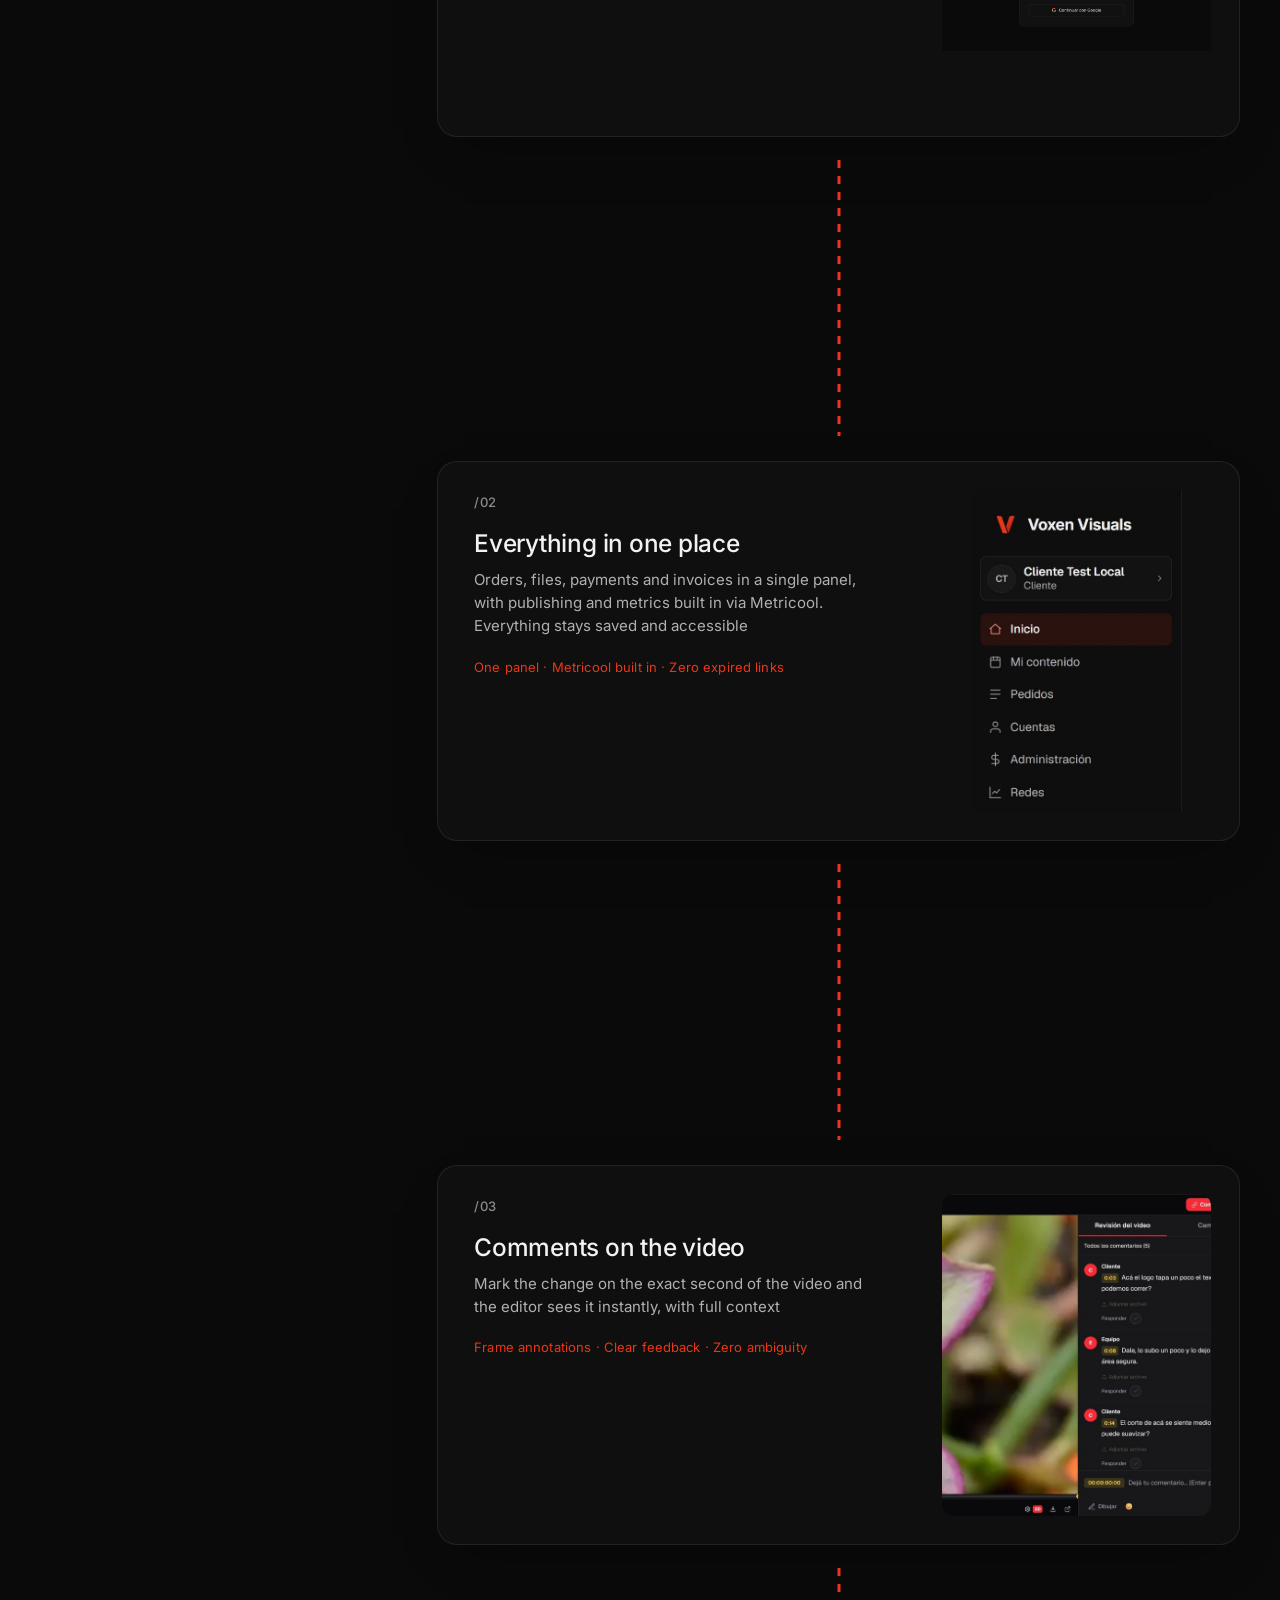
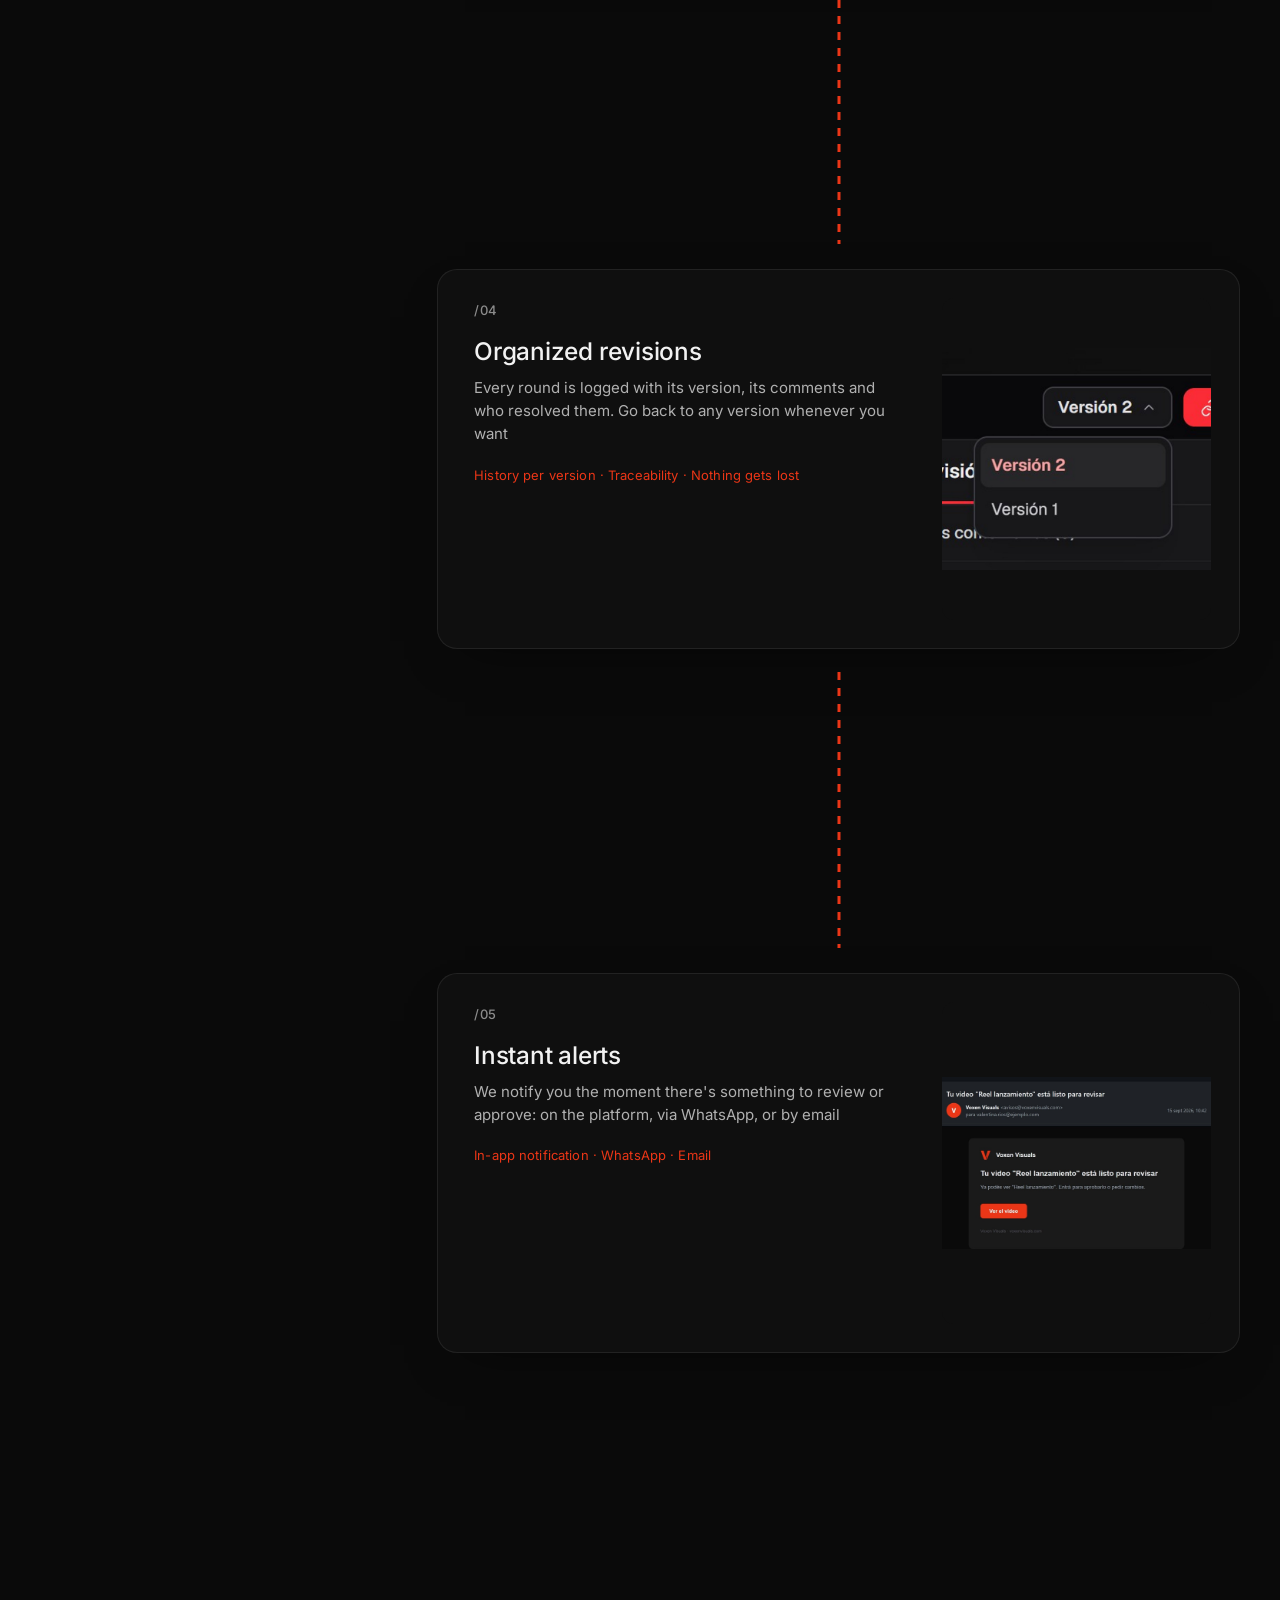
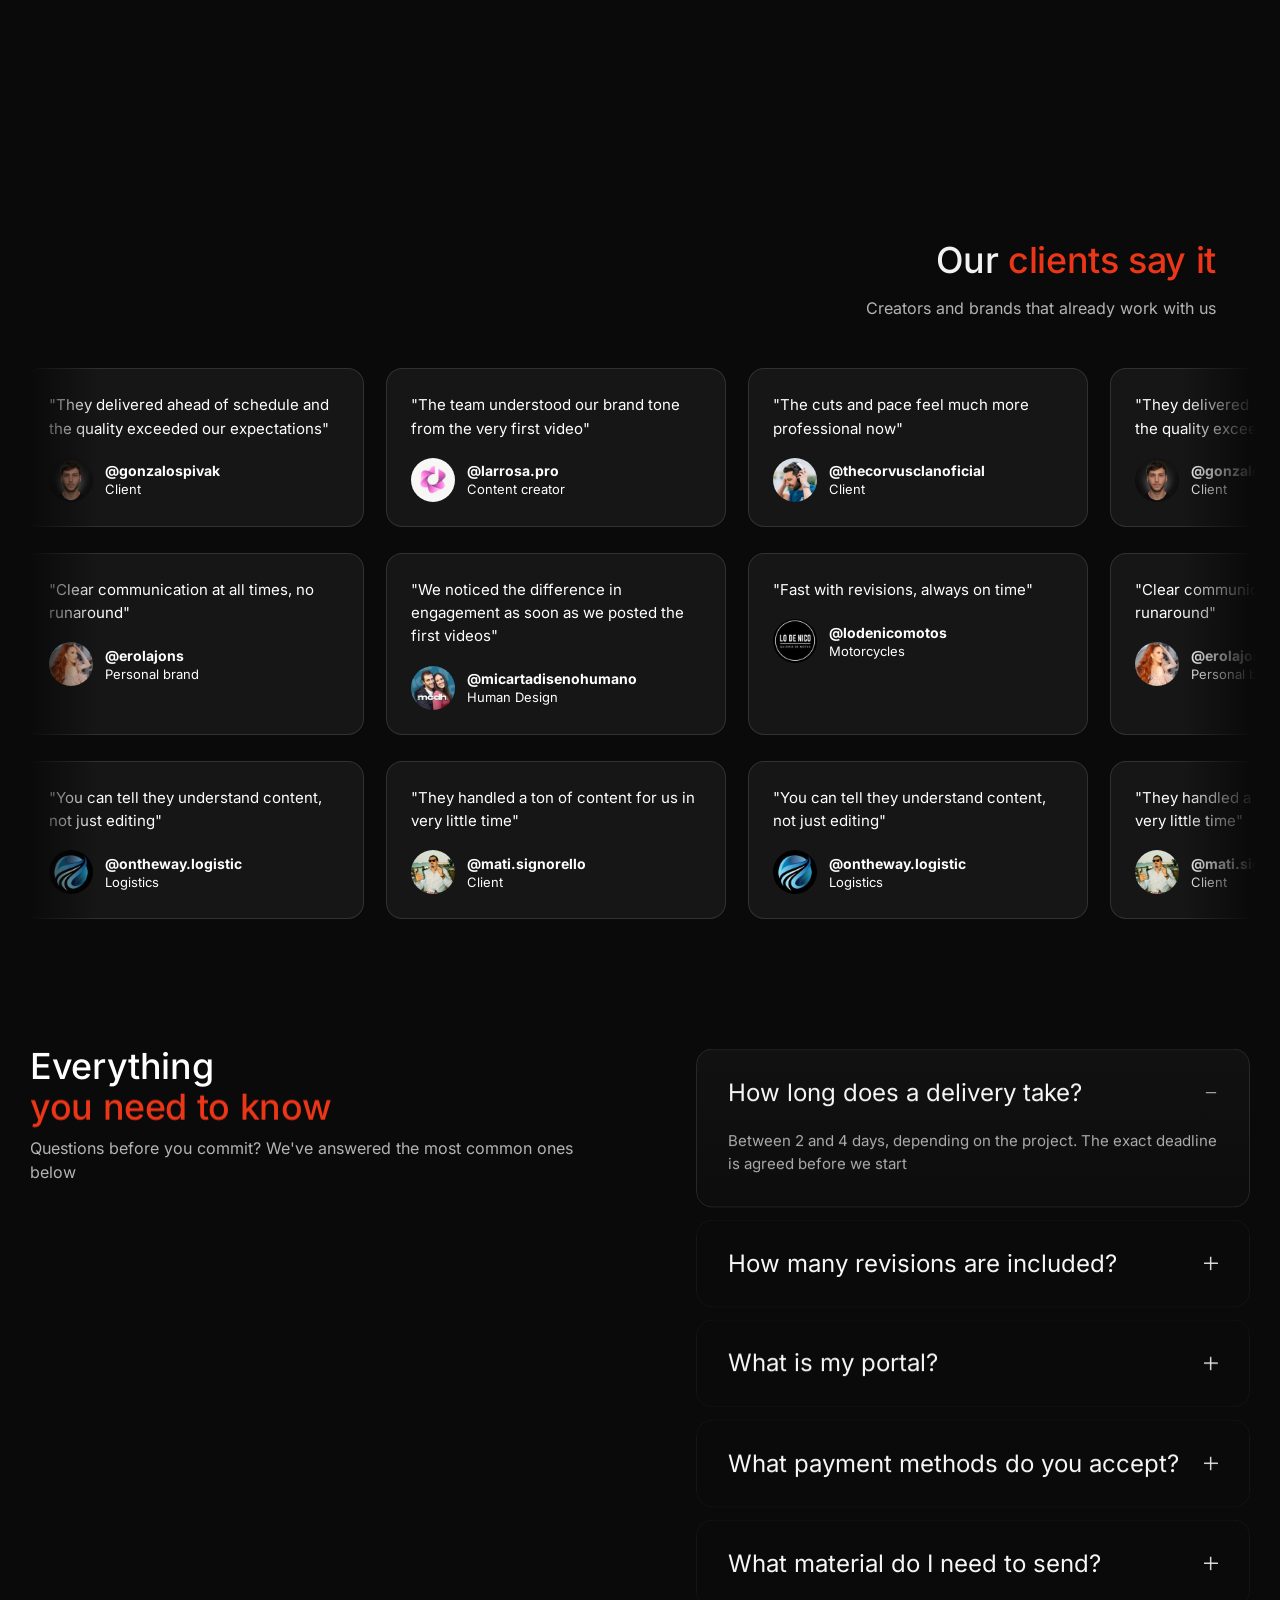
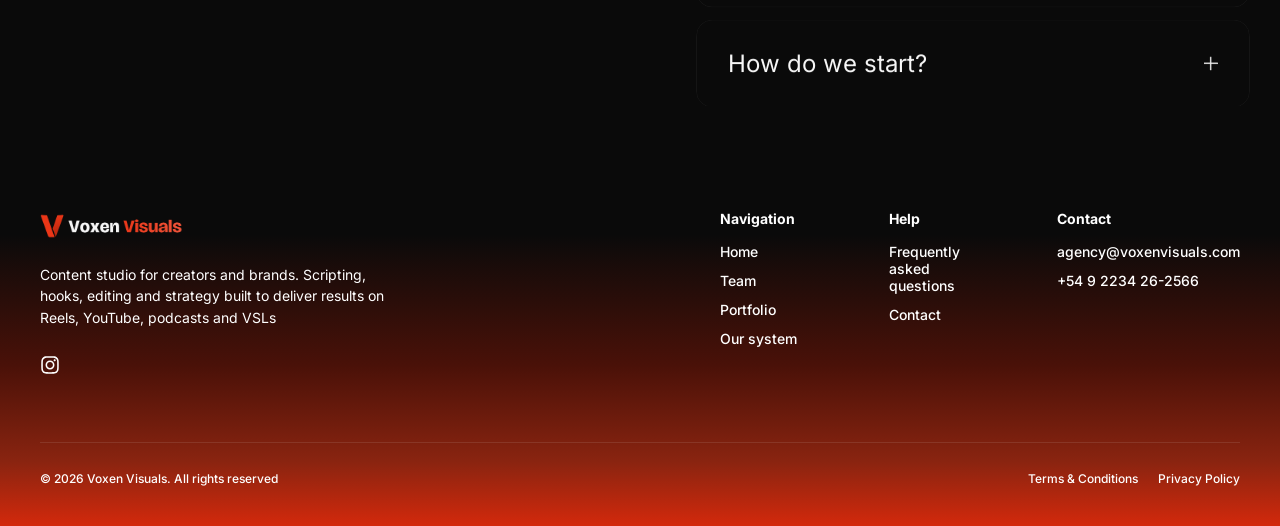
==== commit 42c9f219: "Equipo: fotos nuevas de Felipe, Nicolas, Lautaro y Macarena Mismo encuadre que antes (escala por dis" ====
--- a/agencia/index.html
+++ b/agencia/index.html
@@ -4284,11 +4284,11 @@
     <div class="vx-fd" id="vx-fundadores" aria-label="Fundadores">
       <div class="vx-fd-fotos">
         <figure class="vx-fd-card">
-          <img src="/agencia/images/team/v4/felipe.webp" alt="Felipe" draggable="false">
+          <img src="/agencia/images/team/v5/felipe.webp" alt="Felipe" draggable="false">
           <figcaption class="vx-fd-cap"><span class="vx-fd-cap-name">Felipe</span><span class="vx-fd-cap-role" data-vx-fd="rol1">Fundador</span></figcaption>
         </figure>
         <figure class="vx-fd-card">
-          <img src="/agencia/images/team/v4/michel.webp" alt="Michel" draggable="false">
+          <img src="/agencia/images/team/v5/michel.webp" alt="Michel" draggable="false">
           <figcaption class="vx-fd-cap"><span class="vx-fd-cap-name">Michel</span><span class="vx-fd-cap-role" data-vx-fd="rol2">Fundador</span></figcaption>
         </figure>
       </div>
@@ -4305,28 +4305,28 @@
     <div class="vx-team2-marquee-wrap">
       <div class="vx-team2-marquee">
       <div class="vx-team2-card">
-        <img src="/agencia/images/team/v4/nicolas.webp" alt="Nicolás">
+        <img src="/agencia/images/team/v5/nicolas.webp" alt="Nicolás">
         <div class="vx-team2-caption">
           <p class="vx-team2-name">Nicolás</p>
           <p class="vx-team2-role">Director creativo</p>
         </div>
       </div>
       <div class="vx-team2-card">
-        <img src="/agencia/images/team/v4/ramiro.webp" alt="Ramiro">
+        <img src="/agencia/images/team/v5/ramiro.webp" alt="Ramiro">
         <div class="vx-team2-caption">
           <p class="vx-team2-name">Ramiro</p>
           <p class="vx-team2-role">Motion designer</p>
         </div>
       </div>
       <div class="vx-team2-card">
-        <img src="/agencia/images/team/v4/lautaro.webp" alt="Lautaro">
+        <img src="/agencia/images/team/v5/lautaro.webp" alt="Lautaro">
         <div class="vx-team2-caption">
           <p class="vx-team2-name">Lautaro</p>
           <p class="vx-team2-role">Marketing</p>
         </div>
       </div>
       <div class="vx-team2-card">
-        <img src="/agencia/images/team/v4/macarena.webp" alt="Macarena">
+        <img src="/agencia/images/team/v5/macarena.webp" alt="Macarena">
         <div class="vx-team2-caption">
           <p class="vx-team2-name">Macarena</p>
           <p class="vx-team2-role">Community manager</p>
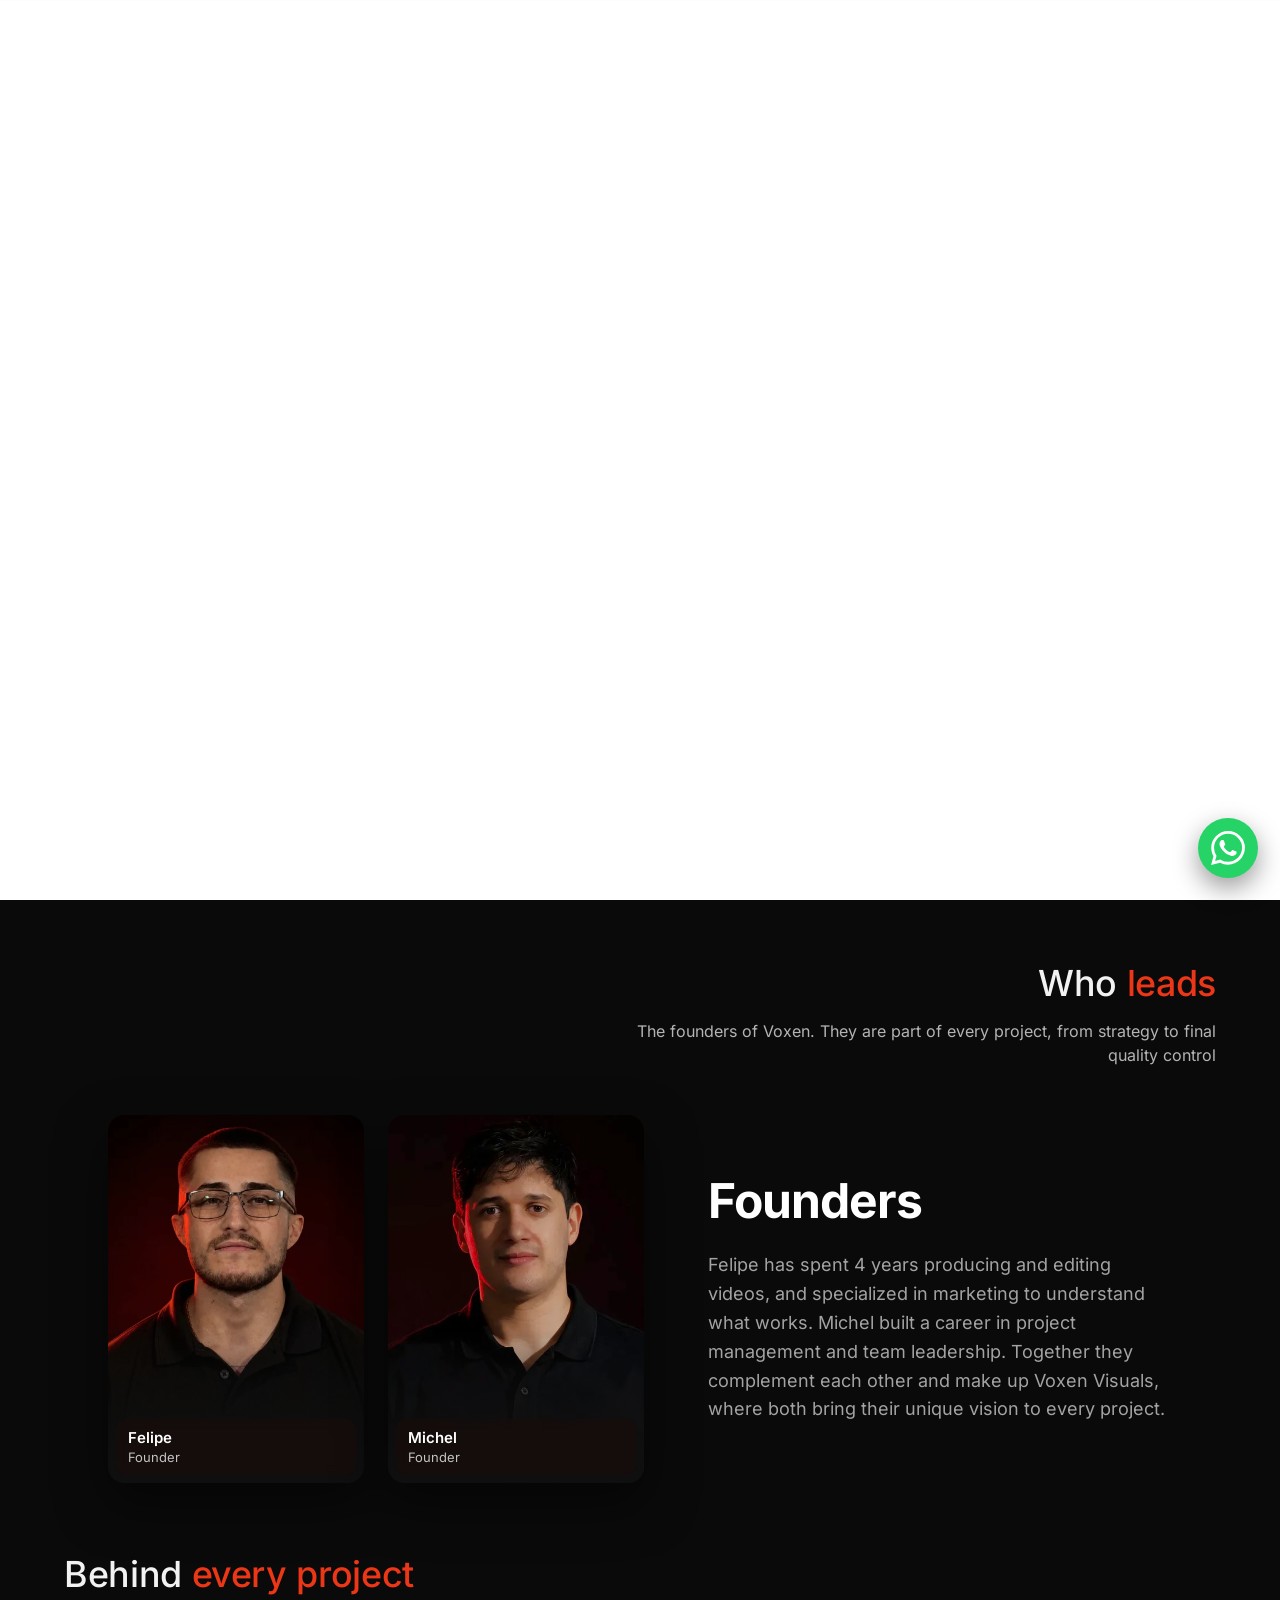
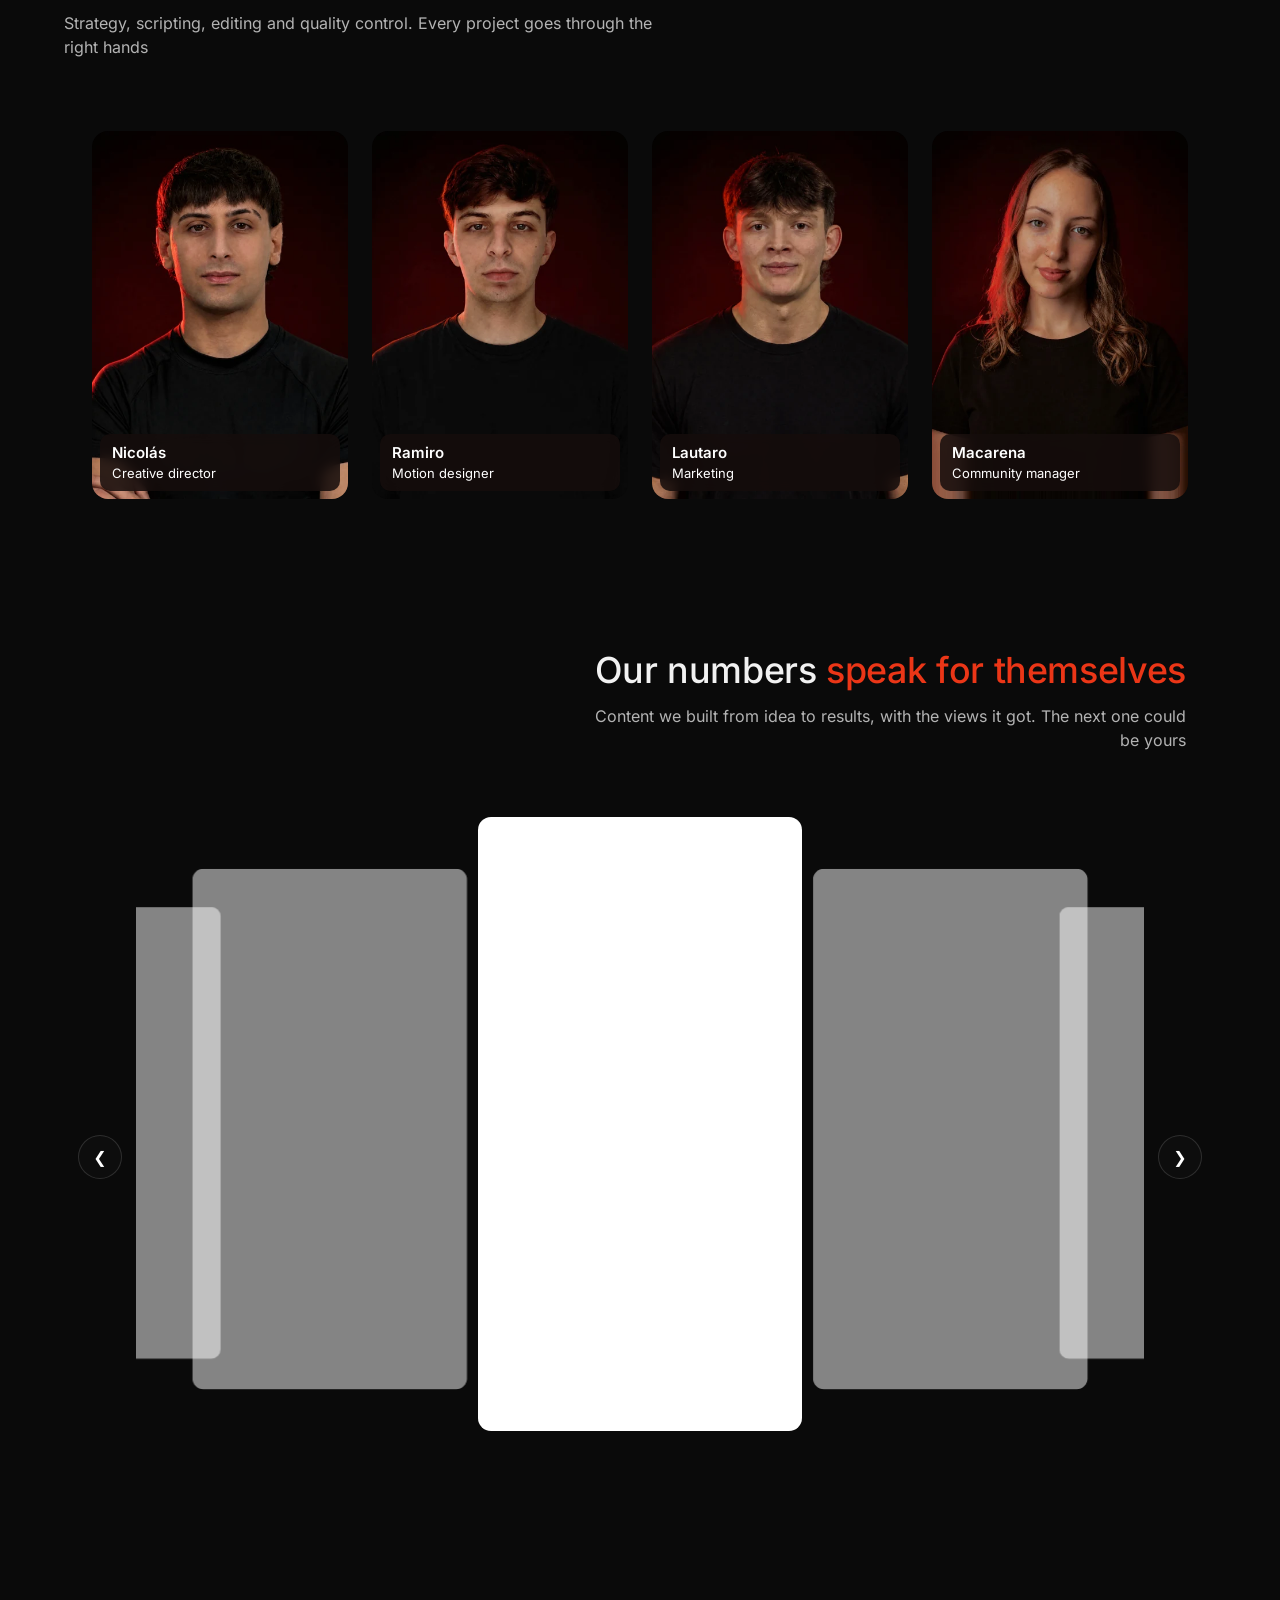
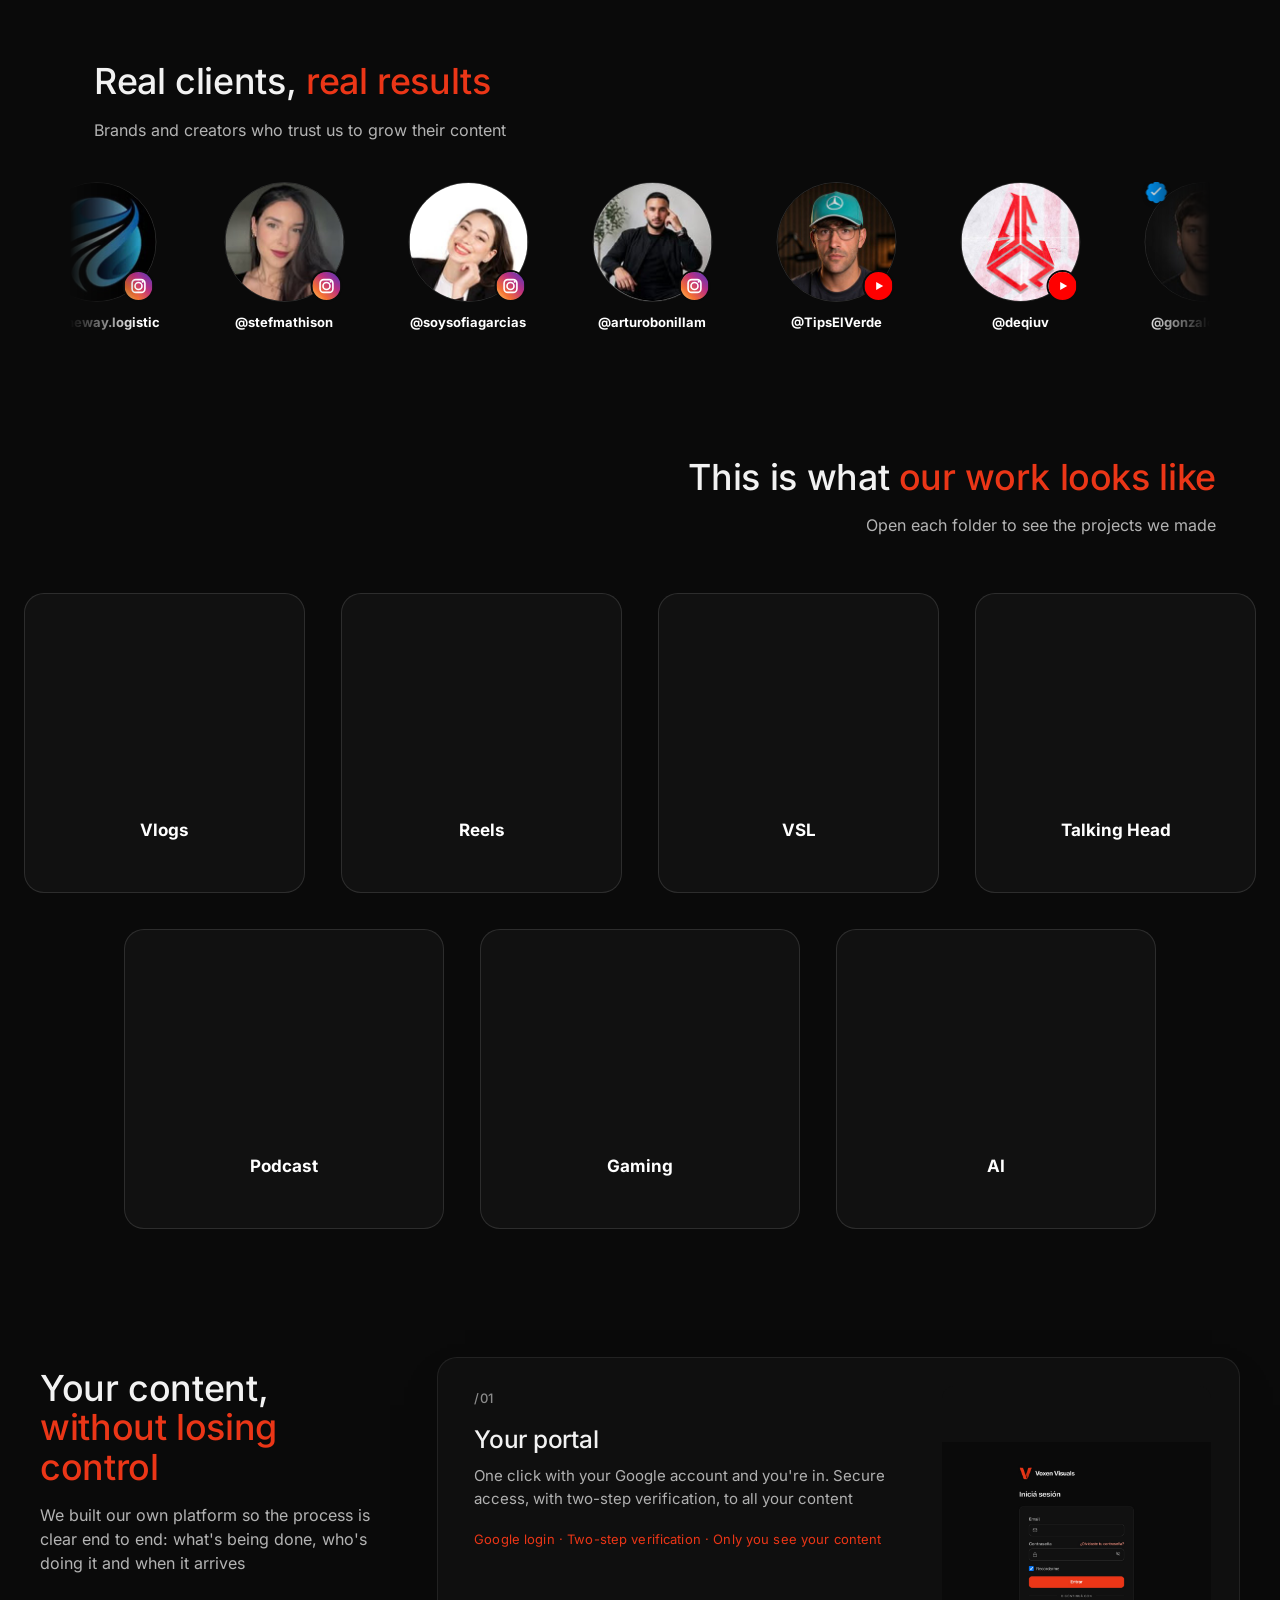
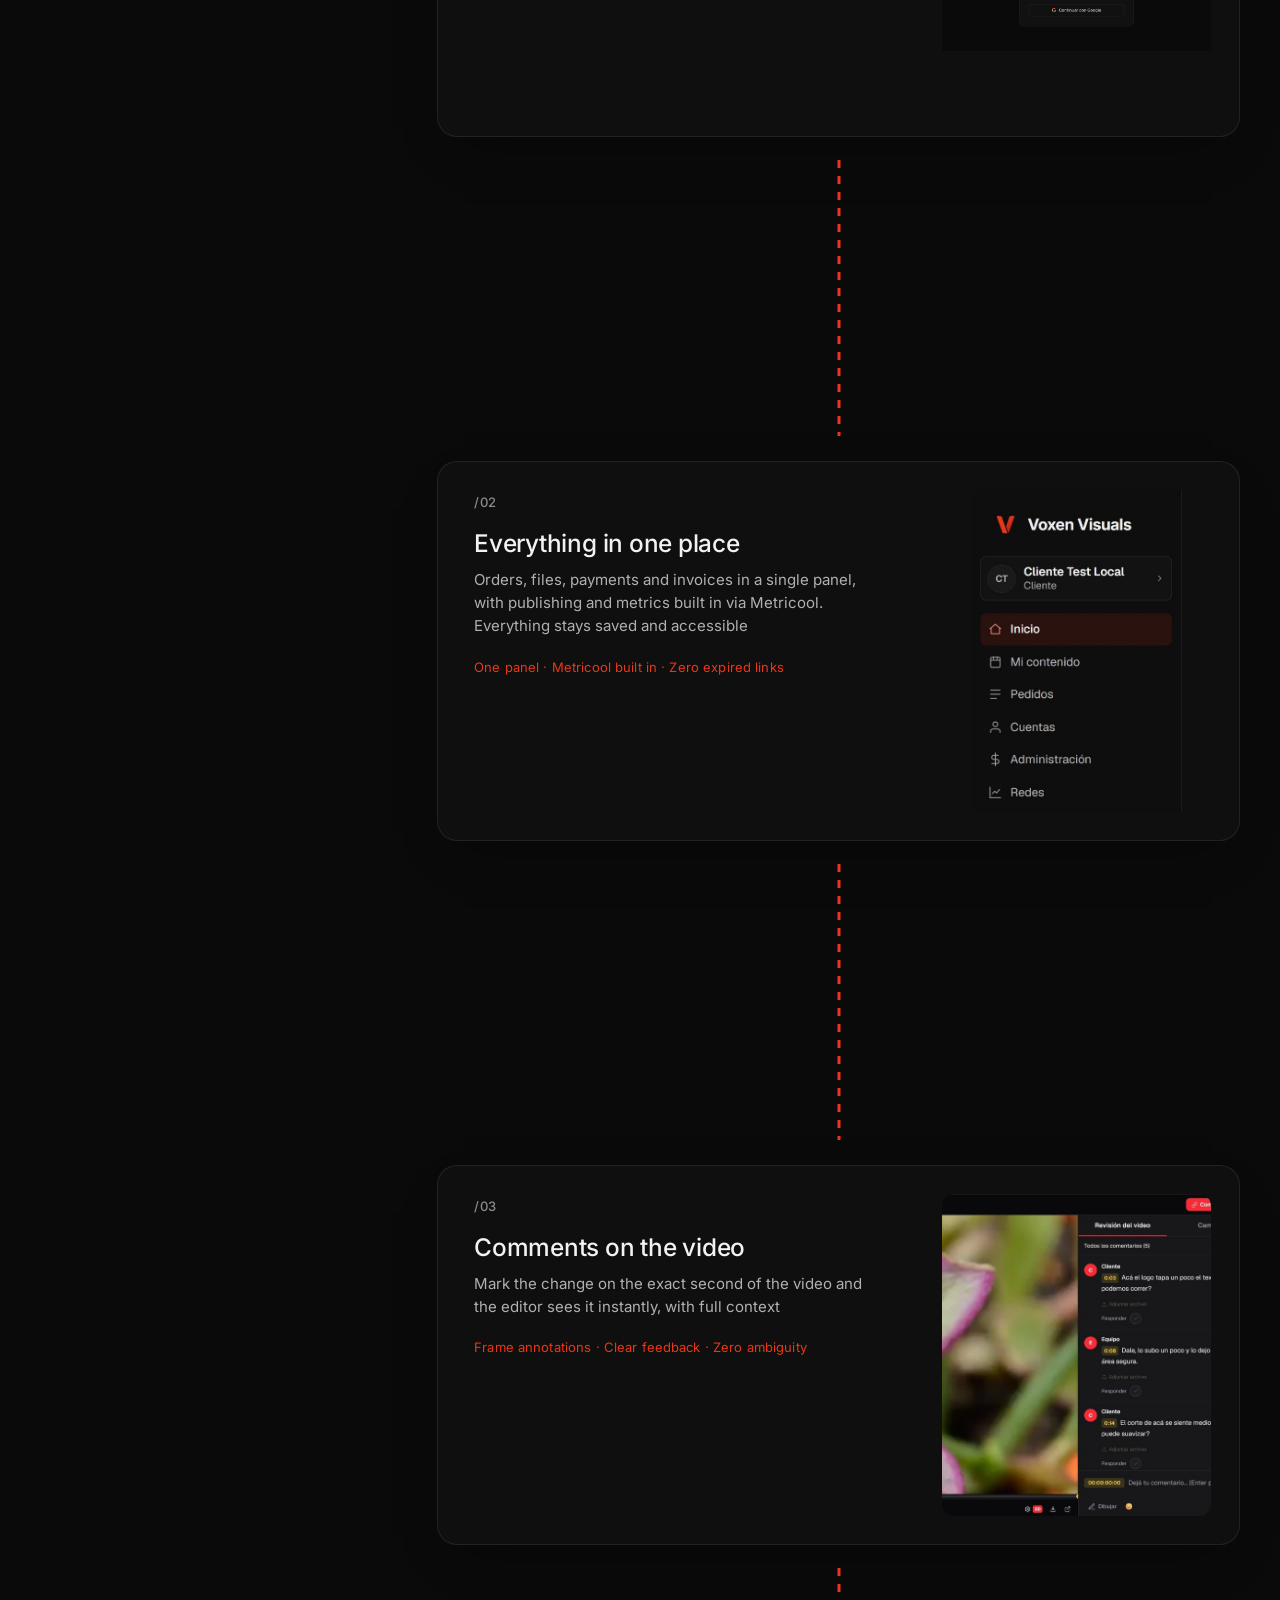
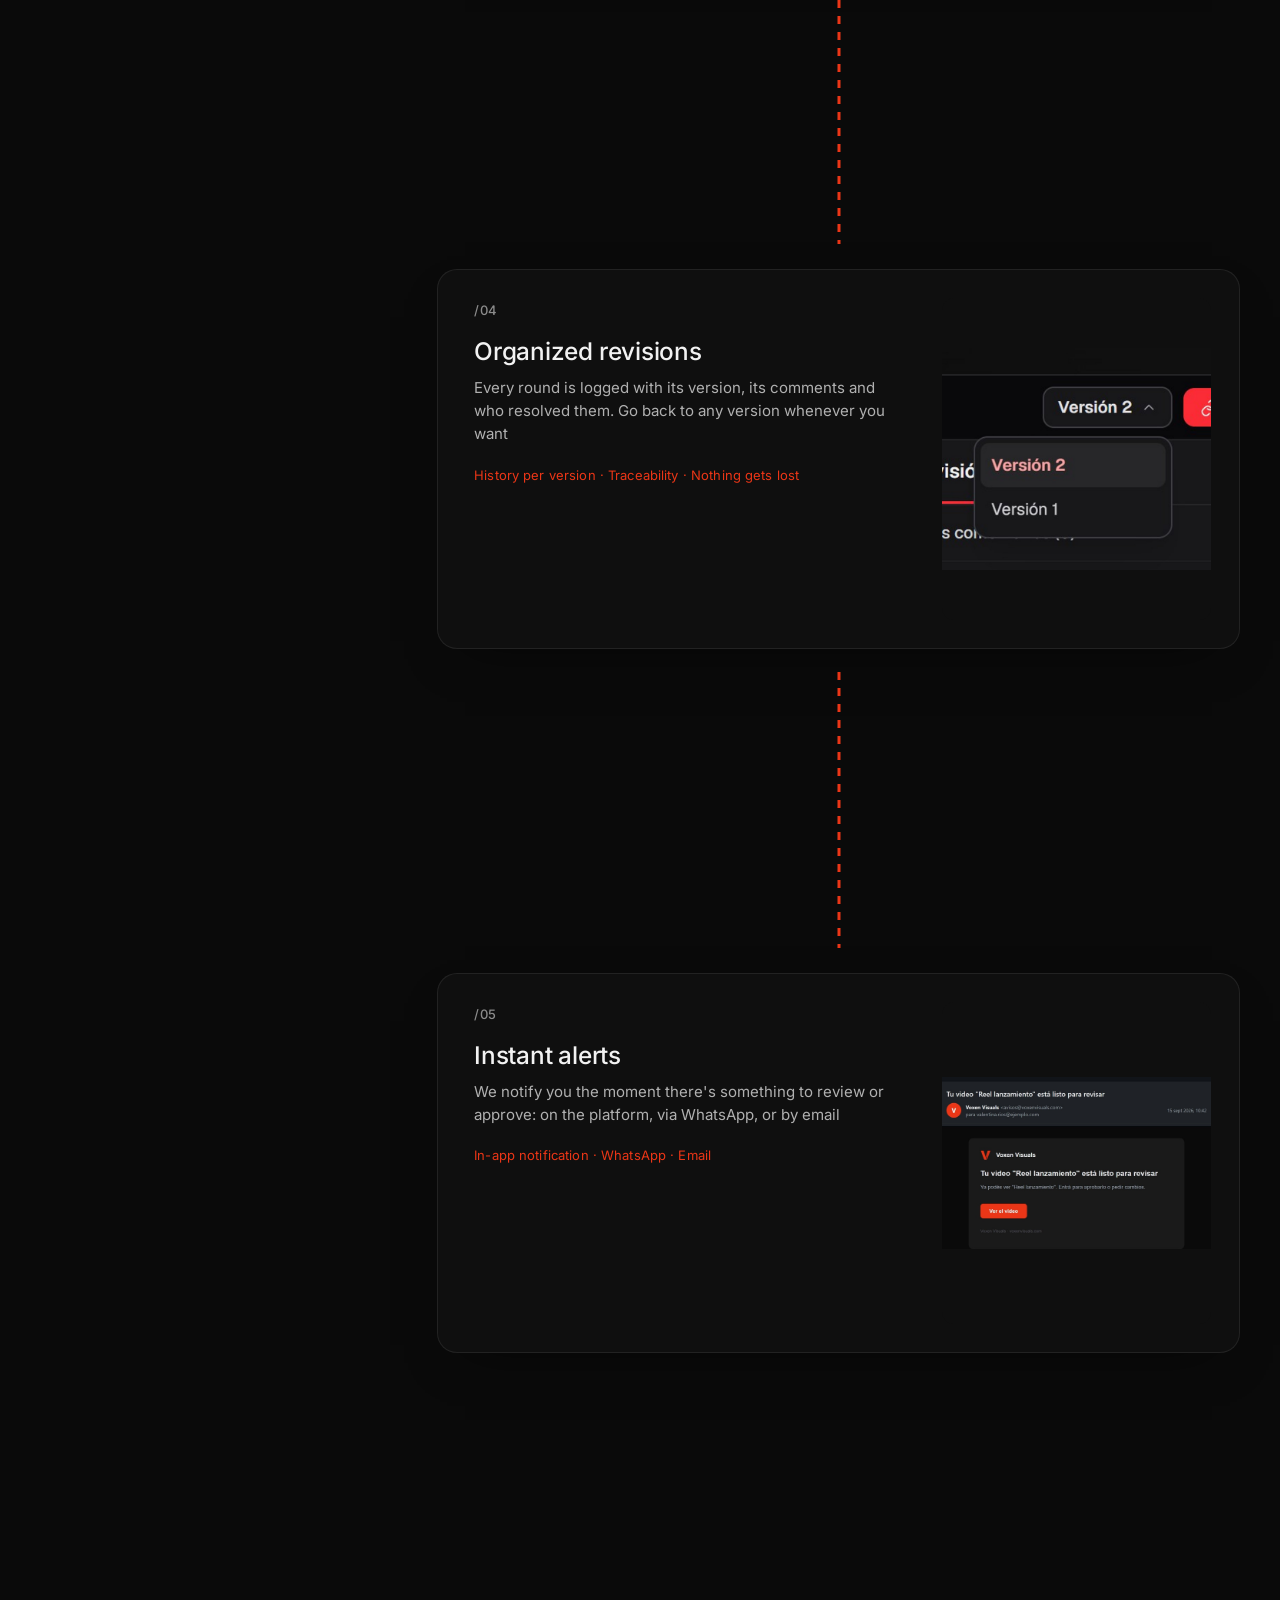
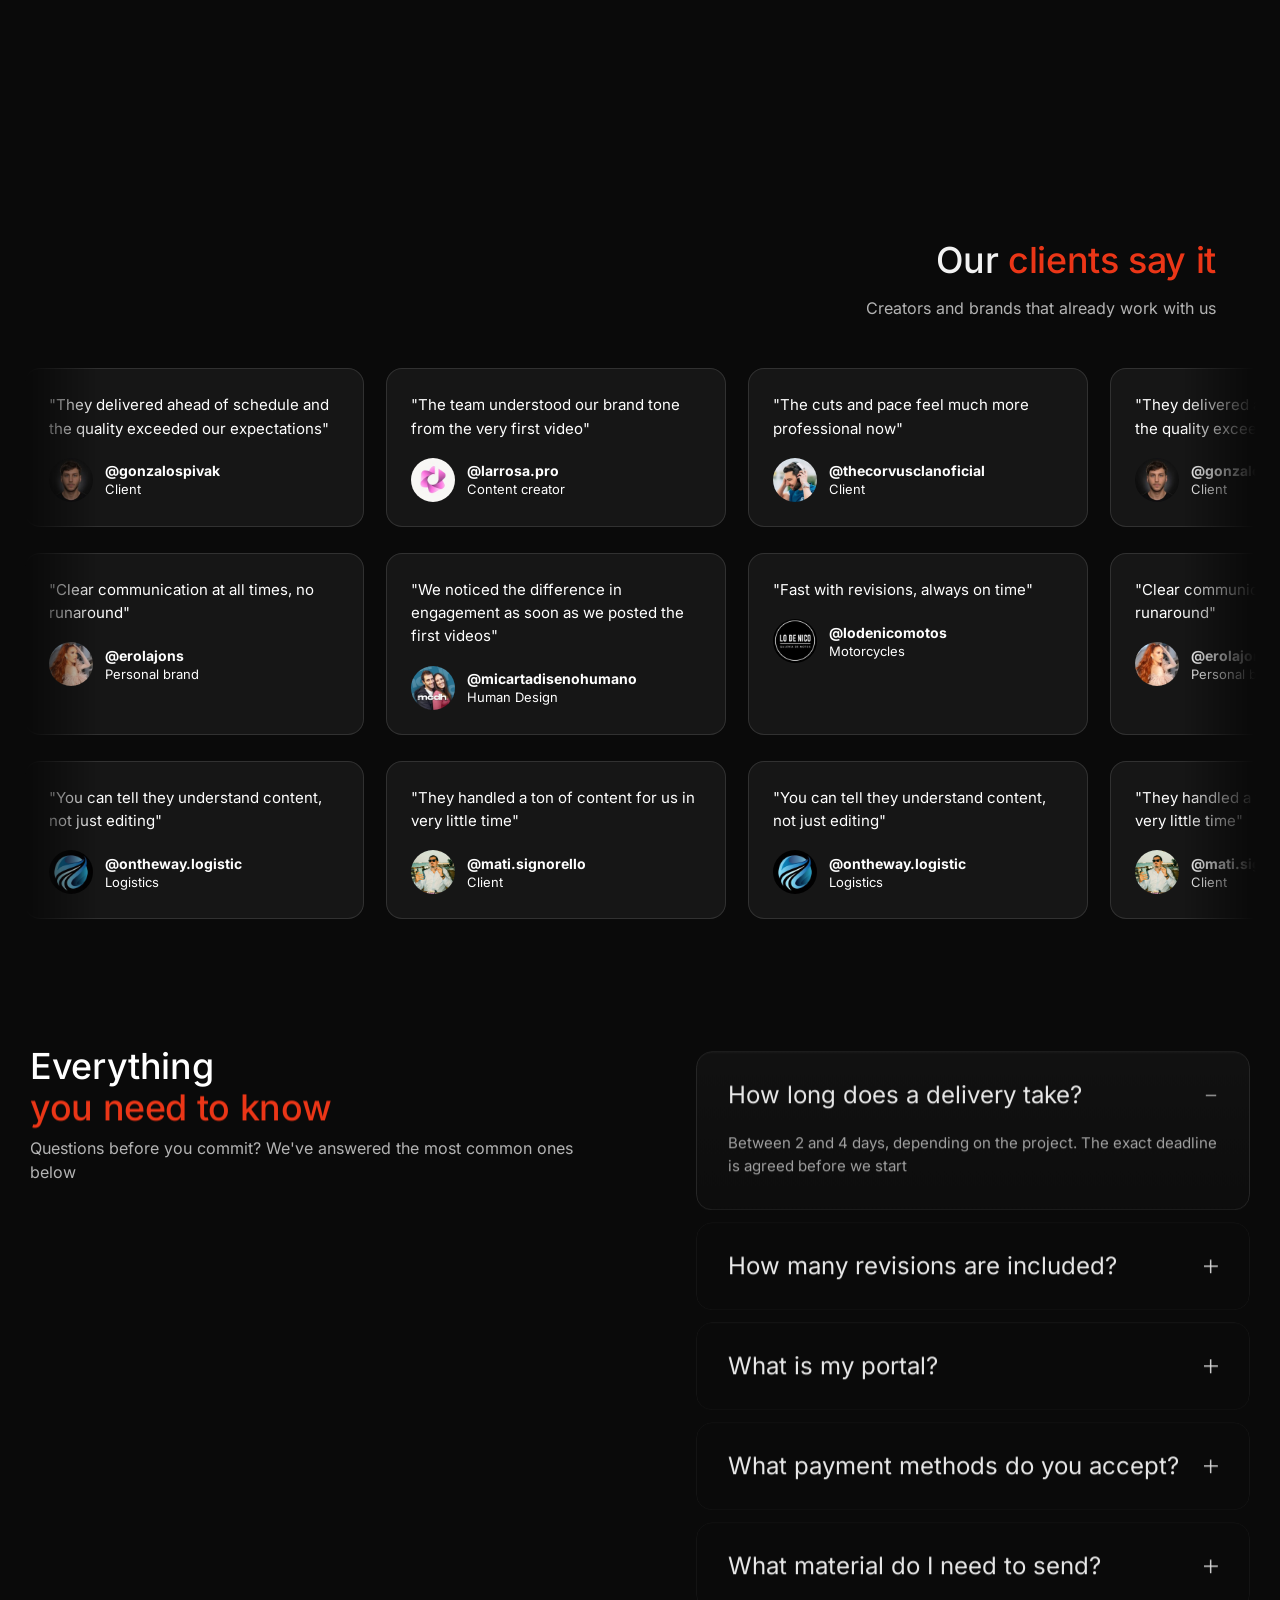
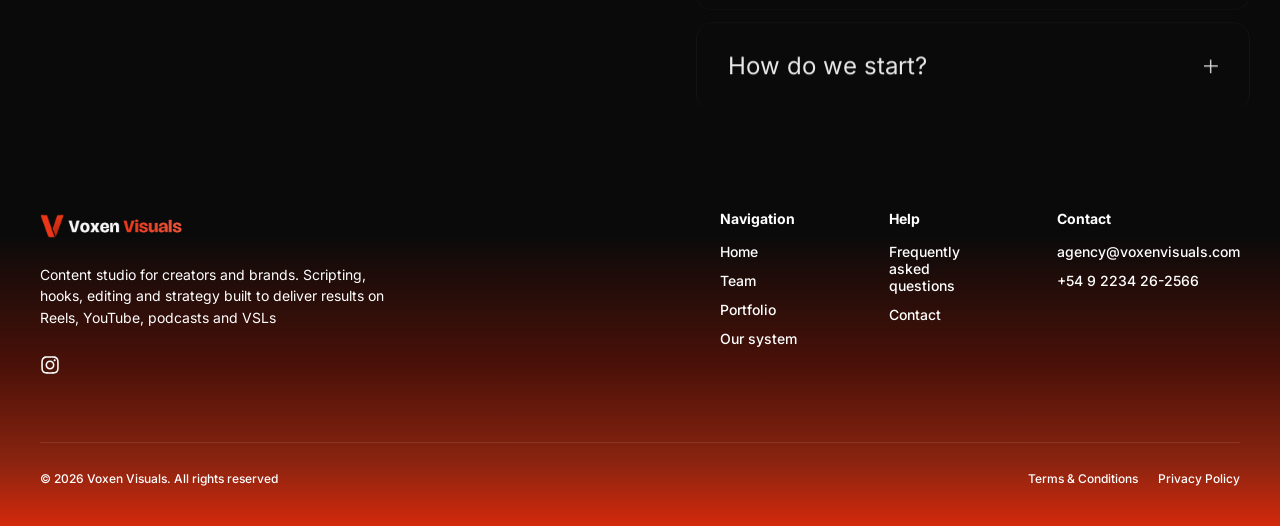
==== commit 69619ef0: "Equipo: foto nueva de Ramiro igualada al color de Nicolas Co-Authored-By: Claude Opus 5.5 <noreply@a" ====
--- a/agencia/index.html
+++ b/agencia/index.html
@@ -4312,7 +4312,7 @@
         </div>
       </div>
       <div class="vx-team2-card">
-        <img src="/agencia/images/team/v5/ramiro.webp" alt="Ramiro">
+        <img src="/agencia/images/team/v5/ramiro-2.webp" alt="Ramiro">
         <div class="vx-team2-caption">
           <p class="vx-team2-name">Ramiro</p>
           <p class="vx-team2-role">Motion designer</p>
